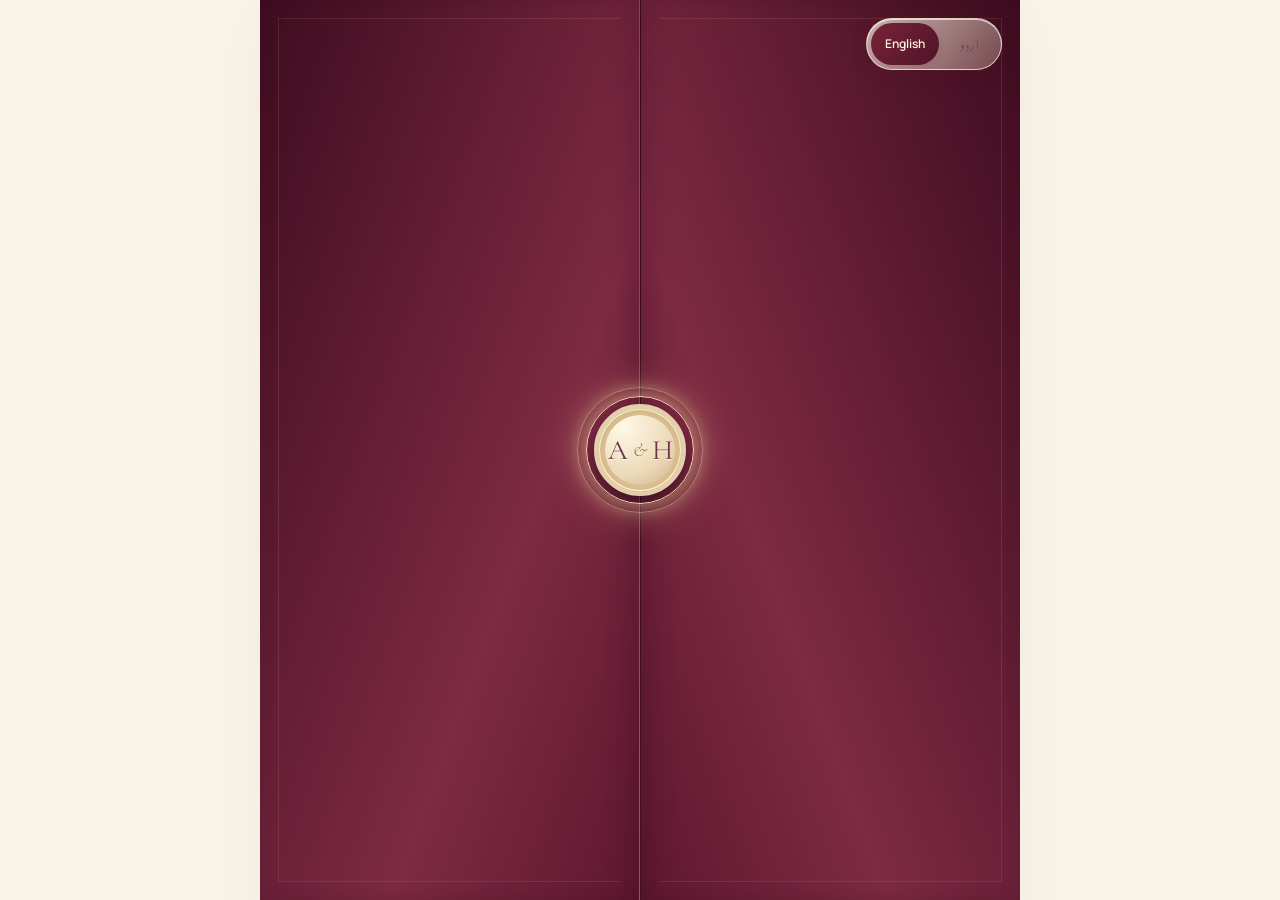
==== index.html @ aef130bd "Update index.html" ====
<!doctype html>

<html lang="en"><head><meta charset="UTF-8"><meta name="viewport" content="width=device-width, initial-scale=1"><meta name="theme-color" content="#641b31"><title>Ali Sufian weds Hamna Ansari | Barat Invitation</title><meta name="description" content="Join us on 26 September 2026 at Iqbal Marquee, Multan, to celebrate the Barat of Ali Sufian and Hamna Ansari."><link rel="preload" as="image" href="./floral-paper.png?v=2"><style>@import "https://fonts.googleapis.com/css2?family=Cormorant+Garamond:ital,wght@0,400;0,500;0,600;1,400;1,500&family=Manrope:wght@400;500;600&family=Noto+Nastaliq+Urdu:wght@400;500&display=swap";@layer properties{@supports (((-webkit-hyphens:none)) and (not (margin-trim:inline))) or ((-moz-orient:inline) and (not (color:rgb(from red r g b)))){:root,:host{--shimmer-angle:20deg}*,:before,:after,::backdrop{--tw-translate-x:0;--tw-translate-y:0;--tw-translate-z:0;--tw-rotate-x:initial;--tw-rotate-y:initial;--tw-rotate-z:initial;--tw-skew-x:initial;--tw-skew-y:initial;--tw-scroll-snap-strictness:proximity;--tw-space-x-reverse:0;--tw-border-style:solid;--tw-leading:initial;--tw-font-weight:initial;--tw-tracking:initial;--tw-ordinal:initial;--tw-slashed-zero:initial;--tw-numeric-figure:initial;--tw-numeric-spacing:initial;--tw-numeric-fraction:initial;--tw-shadow:0 0 #0000;--tw-shadow-color:initial;--tw-shadow-alpha:100%;--tw-inset-shadow:0 0 #0000;--tw-inset-shadow-color:initial;--tw-inset-shadow-alpha:100%;--tw-ring-color:initial;--tw-ring-shadow:0 0 #0000;--tw-inset-ring-color:initial;--tw-inset-ring-shadow:0 0 #0000;--tw-ring-inset:initial;--tw-ring-offset-width:0px;--tw-ring-offset-color:#fff;--tw-ring-offset-shadow:0 0 #0000;--tw-outline-style:solid;--tw-duration:initial;--tw-ease:initial;--tw-content:"";--tw-scale-x:1;--tw-scale-y:1;--tw-scale-z:1;--tw-animation-delay:0s;--tw-animation-direction:normal;--tw-animation-duration:initial;--tw-animation-fill-mode:none;--tw-animation-iteration-count:1;--tw-enter-blur:0;--tw-enter-opacity:1;--tw-enter-rotate:0;--tw-enter-scale:1;--tw-enter-translate-x:0;--tw-enter-translate-y:0;--tw-exit-blur:0;--tw-exit-opacity:1;--tw-exit-rotate:0;--tw-exit-scale:1;--tw-exit-translate-x:0;--tw-exit-translate-y:0;--scroll-fade-t:0px;--scroll-fade-b:0px;--scroll-fade-s:0px;--scroll-fade-e:0px;--scroll-fade-mask:initial;--shimmer-image:initial;--shimmer-text-fill:initial}}}@layer theme{:root,:host{--font-sans:ui-sans-serif, system-ui, sans-serif, "Apple Color Emoji", "Segoe UI Emoji", "Segoe UI Symbol", "Noto Color Emoji";--font-mono:ui-monospace, SFMono-Regular, Menlo, Monaco, Consolas, "Liberation Mono", "Courier New", monospace;--color-black:#000;--color-white:#fff;--spacing:.25rem;--container-xs:20rem;--container-sm:24rem;--container-lg:32rem;--text-xs:.75rem;--text-xs--line-height:calc(1 / .75);--text-sm:.875rem;--text-sm--line-height:calc(1.25 / .875);--text-base:1rem;--text-base--line-height:calc(1.5 / 1);--text-lg:1.125rem;--text-lg--line-height:calc(1.75 / 1.125);--font-weight-normal:400;--font-weight-medium:500;--font-weight-semibold:600;--tracking-tight:-.025em;--tracking-widest:.1em;--leading-tight:1.25;--leading-snug:1.375;--leading-normal:1.5;--leading-relaxed:1.625;--radius-xs:.125rem;--radius-sm:.25rem;--radius-md:.375rem;--radius-lg:.5rem;--radius-xl:.75rem;--ease-in-out:cubic-bezier(.4, 0, .2, 1);--animate-spin:spin 1s linear infinite;--animate-pulse:pulse 2s cubic-bezier(.4, 0, .6, 1) infinite;--aspect-video:16 / 9;--default-transition-duration:.15s;--default-transition-timing-function:cubic-bezier(.4, 0, .2, 1);--default-font-family:var(--font-sans);--default-mono-font-family:var(--font-mono)}}@layer base{*,:after,:before,::backdrop{box-sizing:border-box;border:0 solid;margin:0;padding:0}::file-selector-button{box-sizing:border-box;border:0 solid;margin:0;padding:0}html,:host{-webkit-text-size-adjust:100%;tab-size:4;line-height:1.5;font-family:var(--default-font-family,ui-sans-serif, system-ui, sans-serif, "Apple Color Emoji", "Segoe UI Emoji", "Segoe UI Symbol", "Noto Color Emoji");font-feature-settings:var(--default-font-feature-settings,normal);font-variation-settings:var(--default-font-variation-settings,normal);-webkit-tap-highlight-color:transparent}hr{height:0;color:inherit;border-top-width:1px}abbr:where([title]){-webkit-text-decoration:underline dotted;text-decoration:underline dotted}h1,h2,h3,h4,h5,h6{font-size:inherit;font-weight:inherit}a{color:inherit;-webkit-text-decoration:inherit;-webkit-text-decoration:inherit;-webkit-text-decoration:inherit;-webkit-text-decoration:inherit;text-decoration:inherit}b,strong{font-weight:bolder}code,kbd,samp,pre{font-family:var(--default-mono-font-family,ui-monospace, SFMono-Regular, Menlo, Monaco, Consolas, "Liberation Mono", "Courier New", monospace);font-feature-settings:var(--default-mono-font-feature-settings,normal);font-variation-settings:var(--default-mono-font-variation-settings,normal);font-size:1em}small{font-size:80%}sub,sup{vertical-align:baseline;font-size:75%;line-height:0;position:relative}sub{bottom:-.25em}sup{top:-.5em}table{text-indent:0;border-color:inherit;border-collapse:collapse}:-moz-focusring{outline:auto}progress{vertical-align:baseline}summary{display:list-item}ol,ul,menu{list-style:none}img,svg,video,canvas,audio,iframe,embed,object{vertical-align:middle;display:block}img,video{max-width:100%;height:auto}button,input,select,optgroup,textarea{font:inherit;font-feature-settings:inherit;font-variation-settings:inherit;letter-spacing:inherit;color:inherit;opacity:1;background-color:#0000;border-radius:0}::file-selector-button{font:inherit;font-feature-settings:inherit;font-variation-settings:inherit;letter-spacing:inherit;color:inherit;opacity:1;background-color:#0000;border-radius:0}:where(select:is([multiple],[size])) optgroup{font-weight:bolder}:where(select:is([multiple],[size])) optgroup option{padding-inline-start:20px}::file-selector-button{margin-inline-end:4px}::placeholder{opacity:1}@supports (not ((-webkit-appearance:-apple-pay-button))) or (contain-intrinsic-size:1px){::placeholder{color:currentColor}@supports (color:color-mix(in lab, red, red)){::placeholder{color:color-mix(in oklab, currentcolor 50%, transparent)}}}textarea{resize:vertical}::-webkit-search-decoration{-webkit-appearance:none}::-webkit-date-and-time-value{min-height:1lh;text-align:inherit}::-webkit-datetime-edit{display:inline-flex}::-webkit-datetime-edit-fields-wrapper{padding:0}::-webkit-datetime-edit{padding-block:0}::-webkit-datetime-edit-year-field{padding-block:0}::-webkit-datetime-edit-month-field{padding-block:0}::-webkit-datetime-edit-day-field{padding-block:0}::-webkit-datetime-edit-hour-field{padding-block:0}::-webkit-datetime-edit-minute-field{padding-block:0}::-webkit-datetime-edit-second-field{padding-block:0}::-webkit-datetime-edit-millisecond-field{padding-block:0}::-webkit-datetime-edit-meridiem-field{padding-block:0}::-webkit-calendar-picker-indicator{line-height:1}:-moz-ui-invalid{box-shadow:none}button,input:where([type=button],[type=reset],[type=submit]){appearance:button}::file-selector-button{appearance:button}::-webkit-inner-spin-button{height:auto}::-webkit-outer-spin-button{height:auto}[hidden]:where(:not([hidden=until-found])){display:none!important}}@layer components;@layer utilities{.\@container\/card-header{container:card-header/inline-size}.\@container\/field-group{container:field-group/inline-size}.pointer-events-none{pointer-events:none}.invisible{visibility:hidden}.visible{visibility:visible}.sr-only{clip-path:inset(50%);white-space:nowrap;border-width:0;width:1px;height:1px;margin:-1px;padding:0;position:absolute;overflow:hidden}.absolute{position:absolute}.fixed{position:fixed}.relative{position:relative}.inset-0{inset:calc(var(--spacing) * 0)}.inset-x-0{inset-inline:calc(var(--spacing) * 0)}.inset-y-0{inset-block:calc(var(--spacing) * 0)}.inset-s-1\/2{inset-inline-start:50%}.start{inset-inline-start:var(--spacing)}.end{inset-inline-end:var(--spacing)}.-top-12{top:calc(var(--spacing) * -12)}.top-0{top:calc(var(--spacing) * 0)}.top-1\.5{top:calc(var(--spacing) * 1.5)}.top-1\/2{top:50%}.top-3\.5{top:calc(var(--spacing) * 3.5)}.top-4{top:calc(var(--spacing) * 4)}.top-\[1px\]{top:1px}.top-\[50\%\]{top:50%}.top-\[60\%\]{top:60%}.top-full{top:100%}.-right-12{right:calc(var(--spacing) * -12)}.right-0{right:calc(var(--spacing) * 0)}.right-1{right:calc(var(--spacing) * 1)}.right-2{right:calc(var(--spacing) * 2)}.right-3{right:calc(var(--spacing) * 3)}.right-3\.5{right:calc(var(--spacing) * 3.5)}.right-4{right:calc(var(--spacing) * 4)}.-bottom-12{bottom:calc(var(--spacing) * -12)}.bottom-0{bottom:calc(var(--spacing) * 0)}.-left-12{left:calc(var(--spacing) * -12)}.left-0{left:calc(var(--spacing) * 0)}.left-1\/2{left:50%}.left-2{left:calc(var(--spacing) * 2)}.left-3{left:calc(var(--spacing) * 3)}.left-\[50\%\]{left:50%}.isolate{isolation:isolate}.z-10{z-index:10}.z-20{z-index:20}.z-50{z-index:50}.z-\[1\]{z-index:1}.order-first{order:-9999}.order-last{order:9999}.col-start-2{grid-column-start:2}.row-span-2{grid-row:span 2/span 2}.row-start-1{grid-row-start:1}.m-0\!{margin:calc(var(--spacing) * 0)!important}.-mx-1{margin-inline:calc(var(--spacing) * -1)}.mx-2{margin-inline:calc(var(--spacing) * 2)}.mx-3\.5{margin-inline:calc(var(--spacing) * 3.5)}.mx-auto{margin-inline:auto}.-my-2{margin-block:calc(var(--spacing) * -2)}.my-0{margin-block:calc(var(--spacing) * 0)}.my-0\.5{margin-block:calc(var(--spacing) * .5)}.my-1{margin-block:calc(var(--spacing) * 1)}.-mt-4{margin-top:calc(var(--spacing) * -4)}.mt-0\.5{margin-top:calc(var(--spacing) * .5)}.mt-1\.5{margin-top:calc(var(--spacing) * 1.5)}.mt-2{margin-top:calc(var(--spacing) * 2)}.mt-4{margin-top:calc(var(--spacing) * 4)}.mt-auto{margin-top:auto}.mb-2{margin-bottom:calc(var(--spacing) * 2)}.mb-3{margin-bottom:calc(var(--spacing) * 3)}.-ml-1{margin-left:calc(var(--spacing) * -1)}.-ml-4{margin-left:calc(var(--spacing) * -4)}.ml-1{margin-left:calc(var(--spacing) * 1)}.ml-4{margin-left:calc(var(--spacing) * 4)}.ml-auto{margin-left:auto}.line-clamp-1{-webkit-line-clamp:1;-webkit-box-orient:vertical;display:-webkit-box;overflow:hidden}.line-clamp-2{-webkit-line-clamp:2;-webkit-box-orient:vertical;display:-webkit-box;overflow:hidden}.block{display:block}.contents{display:contents}.flex{display:flex}.grid{display:grid}.hidden{display:none}.inline-flex{display:inline-flex}.table{display:table}.table-caption{display:table-caption}.table-cell{display:table-cell}.table-row{display:table-row}.field-sizing-content{field-sizing:content}.aspect-square{aspect-ratio:1}.aspect-video{aspect-ratio:var(--aspect-video)}.size-\(--cell-size\){width:var(--cell-size);height:var(--cell-size)}.size-2{width:calc(var(--spacing) * 2);height:calc(var(--spacing) * 2)}.size-2\.5{width:calc(var(--spacing) * 2.5);height:calc(var(--spacing) * 2.5)}.size-3{width:calc(var(--spacing) * 3);height:calc(var(--spacing) * 3)}.size-3\.5{width:calc(var(--spacing) * 3.5);height:calc(var(--spacing) * 3.5)}.size-4{width:calc(var(--spacing) * 4);height:calc(var(--spacing) * 4)}.size-6{width:calc(var(--spacing) * 6);height:calc(var(--spacing) * 6)}.size-7{width:calc(var(--spacing) * 7);height:calc(var(--spacing) * 7)}.size-8{width:calc(var(--spacing) * 8);height:calc(var(--spacing) * 8)}.size-9{width:calc(var(--spacing) * 9);height:calc(var(--spacing) * 9)}.size-10{width:calc(var(--spacing) * 10);height:calc(var(--spacing) * 10)}.size-16{width:calc(var(--spacing) * 16);height:calc(var(--spacing) * 16)}.size-auto{width:auto;height:auto}.size-full{width:100%;height:100%}.h-\(--cell-size\){height:var(--cell-size)}.h-1\.5{height:calc(var(--spacing) * 1.5)}.h-2{height:calc(var(--spacing) * 2)}.h-2\.5{height:calc(var(--spacing) * 2.5)}.h-4{height:calc(var(--spacing) * 4)}.h-5{height:calc(var(--spacing) * 5)}.h-6{height:calc(var(--spacing) * 6)}.h-7{height:calc(var(--spacing) * 7)}.h-8{height:calc(var(--spacing) * 8)}.h-9{height:calc(var(--spacing) * 9)}.h-10{height:calc(var(--spacing) * 10)}.h-12{height:calc(var(--spacing) * 12)}.h-\[calc\(--spacing\(5\.5\)\)\]{height:calc(calc(var(--spacing) * 5.5))}.h-\[calc\(100\%-1px\)\]{height:calc(100% - 1px)}.h-\[var\(--radix-navigation-menu-viewport-height\)\]{height:var(--radix-navigation-menu-viewport-height)}.h-\[var\(--radix-select-trigger-height\)\]{height:var(--radix-select-trigger-height)}.h-auto{height:auto}.h-full{height:100%}.h-max{height:max-content}.h-px{height:1px}.h-svh{height:100svh}.max-h-\(--radix-context-menu-content-available-height\){max-height:var(--radix-context-menu-content-available-height)}.max-h-\(--radix-dropdown-menu-content-available-height\){max-height:var(--radix-dropdown-menu-content-available-height)}.max-h-\(--radix-select-content-available-height\){max-height:var(--radix-select-content-available-height)}.max-h-96{max-height:calc(var(--spacing) * 96)}.max-h-\[300px\]{max-height:300px}.max-h-\[min\(calc\(--spacing\(96\)---spacing\(9\)\)\,calc\(var\(--available-height\)---spacing\(9\)\)\)\]{max-height:min(calc(calc(var(--spacing) * 96) - calc(var(--spacing) * 9)), calc(var(--available-height) - calc(var(--spacing) * 9)))}.min-h-0{min-height:calc(var(--spacing) * 0)}.min-h-4{min-height:calc(var(--spacing) * 4)}.min-h-9{min-height:calc(var(--spacing) * 9)}.min-h-16{min-height:calc(var(--spacing) * 16)}.min-h-full{min-height:100%}.min-h-svh{min-height:100svh}.w-\(--anchor-width\){width:var(--anchor-width)}.w-\(--cell-size\){width:var(--cell-size)}.w-\(--sidebar-width\){width:var(--sidebar-width)}.w-0{width:calc(var(--spacing) * 0)}.w-1{width:calc(var(--spacing) * 1)}.w-2{width:calc(var(--spacing) * 2)}.w-2\.5{width:calc(var(--spacing) * 2.5)}.w-3{width:calc(var(--spacing) * 3)}.w-3\/4{width:75%}.w-4{width:calc(var(--spacing) * 4)}.w-5{width:calc(var(--spacing) * 5)}.w-9{width:calc(var(--spacing) * 9)}.w-10{width:calc(var(--spacing) * 10)}.w-24{width:calc(var(--spacing) * 24)}.w-64{width:calc(var(--spacing) * 64)}.w-72{width:calc(var(--spacing) * 72)}.w-\[100px\]{width:100px}.w-auto{width:auto}.w-fit{width:fit-content}.w-full{width:100%}.w-max{width:max-content}.w-px{width:1px}.max-w-\(--available-width\){max-width:var(--available-width)}.max-w-\(--skeleton-width\){max-width:var(--skeleton-width)}.max-w-\[80\%\]{max-width:80%}.max-w-\[calc\(100\%-2rem\)\]{max-width:calc(100% - 2rem)}.max-w-full{max-width:100%}.max-w-max{max-width:max-content}.max-w-sm{max-width:var(--container-sm)}.min-w-\(--cell-size\){min-width:var(--cell-size)}.min-w-0{min-width:calc(var(--spacing) * 0)}.min-w-5{min-width:calc(var(--spacing) * 5)}.min-w-8{min-width:calc(var(--spacing) * 8)}.min-w-9{min-width:calc(var(--spacing) * 9)}.min-w-10{min-width:calc(var(--spacing) * 10)}.min-w-16{min-width:calc(var(--spacing) * 16)}.min-w-40{min-width:calc(var(--spacing) * 40)}.min-w-\[8rem\]{min-width:8rem}.min-w-\[12rem\]{min-width:12rem}.min-w-\[calc\(var\(--anchor-width\)\+--spacing\(7\)\)\]{min-width:calc(var(--anchor-width) + calc(var(--spacing) * 7))}.min-w-\[var\(--radix-select-trigger-width\)\]{min-width:var(--radix-select-trigger-width)}.flex-1{flex:1}.shrink-0{flex-shrink:0}.grow{flex-grow:1}.grow-0{flex-grow:0}.basis-full{flex-basis:100%}.caption-bottom{caption-side:bottom}.border-collapse{border-collapse:collapse}.origin-\(--radix-context-menu-content-transform-origin\){transform-origin:var(--radix-context-menu-content-transform-origin)}.origin-\(--radix-dropdown-menu-content-transform-origin\){transform-origin:var(--radix-dropdown-menu-content-transform-origin)}.origin-\(--radix-hover-card-content-transform-origin\){transform-origin:var(--radix-hover-card-content-transform-origin)}.origin-\(--radix-menubar-content-transform-origin\){transform-origin:var(--radix-menubar-content-transform-origin)}.origin-\(--radix-popover-content-transform-origin\){transform-origin:var(--radix-popover-content-transform-origin)}.origin-\(--radix-select-content-transform-origin\){transform-origin:var(--radix-select-content-transform-origin)}.origin-\(--radix-tooltip-content-transform-origin\){transform-origin:var(--radix-tooltip-content-transform-origin)}.origin-\(--transform-origin\){transform-origin:var(--transform-origin)}.-translate-x-1\/2{--tw-translate-x:calc(calc(1 / 2 * 100%) * -1);translate:var(--tw-translate-x) var(--tw-translate-y)}.-translate-x-px{--tw-translate-x:-1px;translate:var(--tw-translate-x) var(--tw-translate-y)}.translate-x-\[-50\%\]{--tw-translate-x:-50%;translate:var(--tw-translate-x) var(--tw-translate-y)}.translate-x-px{--tw-translate-x:1px;translate:var(--tw-translate-x) var(--tw-translate-y)}.-translate-y-1\/2{--tw-translate-y:calc(calc(1 / 2 * 100%) * -1);translate:var(--tw-translate-x) var(--tw-translate-y)}.-translate-y-3\/4{--tw-translate-y:calc(calc(3 / 4 * 100%) * -1);translate:var(--tw-translate-x) var(--tw-translate-y)}.translate-y-0\.5{--tw-translate-y:calc(var(--spacing) * .5);translate:var(--tw-translate-x) var(--tw-translate-y)}.translate-y-3\/4{--tw-translate-y:calc(3 / 4 * 100%);translate:var(--tw-translate-x) var(--tw-translate-y)}.translate-y-\[-50\%\]{--tw-translate-y:-50%;translate:var(--tw-translate-x) var(--tw-translate-y)}.translate-y-\[calc\(-50\%_-_2px\)\]{--tw-translate-y:calc(-50% - 2px);translate:var(--tw-translate-x) var(--tw-translate-y)}.rotate-45{rotate:45deg}.rotate-90{rotate:90deg}.transform{transform:var(--tw-rotate-x,) var(--tw-rotate-y,) var(--tw-rotate-z,) var(--tw-skew-x,) var(--tw-skew-y,)}.scroll-fade-x{--_scroll-fade-size-s:var(--scroll-fade-s-size,var(--scroll-fade-size,min(12%, calc(var(--spacing) * 10))));--_scroll-fade-size-e:var(--scroll-fade-e-size,var(--scroll-fade-size,min(12%, calc(var(--spacing) * 10))));--scroll-fade-inline:linear-gradient(to right, transparent 0, #000 var(--scroll-fade-s,0px), #000 calc(100% - var(--scroll-fade-e,0px)), transparent 100%)}.scroll-fade-x:where([dir=rtl],[dir=rtl] *){--scroll-fade-inline:linear-gradient(to left, transparent 0, #000 var(--scroll-fade-s,0px), #000 calc(100% - var(--scroll-fade-e,0px)), transparent 100%)}.scroll-fade-x{-webkit-mask-image:var(--scroll-fade-mask,var(--scroll-fade-inline));-webkit-mask-image:var(--scroll-fade-mask,var(--scroll-fade-inline));-webkit-mask-image:var(--scroll-fade-mask,var(--scroll-fade-inline));-webkit-mask-image:var(--scroll-fade-mask,var(--scroll-fade-inline));mask-image:var(--scroll-fade-mask,var(--scroll-fade-inline));-webkit-mask-composite:source-in;-webkit-mask-composite:source-in;-webkit-mask-composite:source-in;-webkit-mask-repeat:no-repeat;mask-repeat:no-repeat;-webkit-mask-composite:source-in;mask-composite:intersect}@supports (animation-timeline:scroll()){.scroll-fade-x{animation:1ms ease-in-out scroll-fade-reveal-s,1ms ease-in-out scroll-fade-reveal-e;animation-timeline:scroll(self inline),scroll(self inline);animation-range:0 var(--scroll-fade-reveal,calc(var(--spacing) * 24)), calc(100% - var(--scroll-fade-reveal,calc(var(--spacing) * 24))) 100%;animation-fill-mode:both}}@supports not (animation-timeline:scroll()){.scroll-fade-x{--scroll-fade-s:var(--_scroll-fade-size-s);--scroll-fade-e:var(--_scroll-fade-size-e)}}.scroll-fade-b{--_scroll-fade-size-b:var(--scroll-fade-b-size,var(--scroll-fade-size,min(12%, calc(var(--spacing) * 10))));--scroll-fade-mask:linear-gradient(to bottom, #000 0, #000 calc(100% - var(--scroll-fade-b,0px)), transparent 100%);-webkit-mask-image:var(--scroll-fade-mask);-webkit-mask-image:var(--scroll-fade-mask);-webkit-mask-image:var(--scroll-fade-mask);-webkit-mask-image:var(--scroll-fade-mask);mask-image:var(--scroll-fade-mask);-webkit-mask-composite:source-in;-webkit-mask-composite:source-in;-webkit-mask-composite:source-in;-webkit-mask-repeat:no-repeat;mask-repeat:no-repeat;-webkit-mask-composite:source-in;mask-composite:intersect}@supports (animation-timeline:scroll()){.scroll-fade-b{animation:1ms ease-in-out scroll-fade-reveal-b;animation-timeline:scroll(self y);animation-range:calc(100% - var(--scroll-fade-reveal,calc(var(--spacing) * 24))) 100%;animation-fill-mode:both}}@supports not (animation-timeline:scroll()){.scroll-fade-b{--scroll-fade-b:var(--_scroll-fade-size-b)}}.animate-caret-blink{animation:1.25s ease-out infinite caret-blink}.animate-in{animation:enter var(--tw-animation-duration,var(--tw-duration,.15s))var(--tw-ease,ease)var(--tw-animation-delay,0s)var(--tw-animation-iteration-count,1)var(--tw-animation-direction,normal)var(--tw-animation-fill-mode,none)}.animate-pulse{animation:var(--animate-pulse)}.animate-spin{animation:var(--animate-spin)}.cursor-default{cursor:default}.cursor-text{cursor:text}.touch-none{touch-action:none}.resize{resize:both}.resize-none{resize:none}.snap-x{scroll-snap-type:x var(--tw-scroll-snap-strictness)}.snap-mandatory{--tw-scroll-snap-strictness:mandatory}.scroll-my-1{scroll-margin-block:calc(var(--spacing) * 1)}.scroll-px-1{scroll-padding-inline:calc(var(--spacing) * 1)}.scroll-py-1{scroll-padding-block:calc(var(--spacing) * 1)}.list-disc{list-style-type:disc}.list-none{list-style-type:none}.appearance-none{appearance:none}.auto-rows-min{grid-auto-rows:min-content}.grid-cols-\[0_1fr\]{grid-template-columns:0 1fr}.grid-rows-\[auto_1fr\]{grid-template-rows:auto 1fr}.grid-rows-\[auto_auto\]{grid-template-rows:auto auto}.flex-col{flex-direction:column}.flex-col-reverse{flex-direction:column-reverse}.flex-row{flex-direction:row}.flex-wrap{flex-wrap:wrap}.place-content-center{place-content:center}.place-items-center{place-items:center}.items-center{align-items:center}.items-end{align-items:flex-end}.items-start{align-items:flex-start}.items-stretch{align-items:stretch}.justify-between{justify-content:space-between}.justify-center{justify-content:center}.justify-start{justify-content:flex-start}.justify-items-start{justify-items:start}.gap-0\.5{gap:calc(var(--spacing) * .5)}.gap-1{gap:calc(var(--spacing) * 1)}.gap-1\.5{gap:calc(var(--spacing) * 1.5)}.gap-2{gap:calc(var(--spacing) * 2)}.gap-2\.5{gap:calc(var(--spacing) * 2.5)}.gap-3{gap:calc(var(--spacing) * 3)}.gap-4{gap:calc(var(--spacing) * 4)}.gap-6{gap:calc(var(--spacing) * 6)}.gap-7{gap:calc(var(--spacing) * 7)}.gap-8{gap:calc(var(--spacing) * 8)}.gap-\[--spacing\(var\(--gap\)\)\]{gap:calc(var(--spacing) * var(--gap))}:where(.-space-x-2>:not(:last-child)){--tw-space-x-reverse:0;margin-inline-start:calc(calc(var(--spacing) * -2) * var(--tw-space-x-reverse));margin-inline-end:calc(calc(var(--spacing) * -2) * calc(1 - var(--tw-space-x-reverse)))}.gap-y-0\.5{row-gap:calc(var(--spacing) * .5)}.self-end{align-self:flex-end}.self-start{align-self:flex-start}.self-stretch{align-self:stretch}.justify-self-end{justify-self:flex-end}.truncate{text-overflow:ellipsis;white-space:nowrap;overflow:hidden}.overflow-auto{overflow:auto}.overflow-hidden{overflow:hidden}.overflow-x-auto{overflow-x:auto}.overflow-x-hidden{overflow-x:hidden}.overflow-y-auto{overflow-y:auto}.overscroll-contain{overscroll-behavior:contain}.overscroll-x-contain{overscroll-behavior-x:contain}.rounded-\[2px\]{border-radius:2px}.rounded-\[4px\]{border-radius:4px}.rounded-\[calc\(var\(--radius\)-5px\)\]{border-radius:calc(var(--radius) - 5px)}.rounded-\[inherit\]{border-radius:inherit}.rounded-full{border-radius:3.40282e38px}.rounded-lg{border-radius:var(--radius-lg)}.rounded-md{border-radius:var(--radius-md)}.rounded-none{border-radius:0}.rounded-sm{border-radius:var(--radius-sm)}.rounded-xl{border-radius:var(--radius-xl)}.rounded-xs{border-radius:var(--radius-xs)}.rounded-l-md{border-top-left-radius:var(--radius-md);border-bottom-left-radius:var(--radius-md)}.rounded-tl-sm{border-top-left-radius:var(--radius-sm)}.rounded-r-md{border-top-right-radius:var(--radius-md);border-bottom-right-radius:var(--radius-md)}.border{border-style:var(--tw-border-style);border-width:1px}.border-0{border-style:var(--tw-border-style);border-width:0}.border-\[1\.5px\]{border-style:var(--tw-border-style);border-width:1.5px}.border-y{border-block-style:var(--tw-border-style);border-block-width:1px}.border-t{border-top-style:var(--tw-border-style);border-top-width:1px}.border-r{border-right-style:var(--tw-border-style);border-right-width:1px}.border-b{border-bottom-style:var(--tw-border-style);border-bottom-width:1px}.border-l{border-left-style:var(--tw-border-style);border-left-width:1px}.border-dashed{--tw-border-style:dashed;border-style:dashed}.border-none{--tw-border-style:none;border-style:none}.border-\(--color-border\){border-color:var(--color-border)}.border-transparent{border-color:#0000}.border-t-transparent{border-top-color:#0000}.border-l-transparent{border-left-color:#0000}.bg-\(--color-bg\){background-color:var(--color-bg)}.bg-\[Canvas\]{background-color:canvas}.bg-black\/50{background-color:#00000080}@supports (color:color-mix(in lab, red, red)){.bg-black\/50{background-color:color-mix(in oklab, var(--color-black) 50%, transparent)}}.bg-transparent{background-color:#0000}.bg-white{background-color:var(--color-white)}.bg-clip-padding{background-clip:padding-box}.fill-current{fill:currentColor}.p-0{padding:calc(var(--spacing) * 0)}.p-1{padding:calc(var(--spacing) * 1)}.p-2{padding:calc(var(--spacing) * 2)}.p-3{padding:calc(var(--spacing) * 3)}.p-4{padding:calc(var(--spacing) * 4)}.p-6{padding:calc(var(--spacing) * 6)}.p-\[3px\]{padding:3px}.p-px{padding:1px}.px-\(--cell-size\){padding-inline:var(--cell-size)}.px-1{padding-inline:calc(var(--spacing) * 1)}.px-1\.5{padding-inline:calc(var(--spacing) * 1.5)}.px-2{padding-inline:calc(var(--spacing) * 2)}.px-2\.5{padding-inline:calc(var(--spacing) * 2.5)}.px-3{padding-inline:calc(var(--spacing) * 3)}.px-4{padding-inline:calc(var(--spacing) * 4)}.px-6{padding-inline:calc(var(--spacing) * 6)}.py-0\.5{padding-block:calc(var(--spacing) * .5)}.py-1{padding-block:calc(var(--spacing) * 1)}.py-1\.5{padding-block:calc(var(--spacing) * 1.5)}.py-2{padding-block:calc(var(--spacing) * 2)}.py-3{padding-block:calc(var(--spacing) * 3)}.py-4{padding-block:calc(var(--spacing) * 4)}.py-6{padding-block:calc(var(--spacing) * 6)}.pt-0{padding-top:calc(var(--spacing) * 0)}.pt-3{padding-top:calc(var(--spacing) * 3)}.pt-4{padding-top:calc(var(--spacing) * 4)}.pr-1{padding-right:calc(var(--spacing) * 1)}.pr-2{padding-right:calc(var(--spacing) * 2)}.pr-2\.5{padding-right:calc(var(--spacing) * 2.5)}.pr-3{padding-right:calc(var(--spacing) * 3)}.pr-8{padding-right:calc(var(--spacing) * 8)}.pr-9{padding-right:calc(var(--spacing) * 9)}.pb-2{padding-bottom:calc(var(--spacing) * 2)}.pb-3{padding-bottom:calc(var(--spacing) * 3)}.pb-4{padding-bottom:calc(var(--spacing) * 4)}.pl-2{padding-left:calc(var(--spacing) * 2)}.pl-3{padding-left:calc(var(--spacing) * 3)}.pl-4{padding-left:calc(var(--spacing) * 4)}.pl-8{padding-left:calc(var(--spacing) * 8)}.text-center{text-align:center}.text-left{text-align:left}.align-middle{vertical-align:middle}.font-mono{font-family:var(--font-mono)}.font-sans{font-family:var(--font-sans)}.text-base{font-size:var(--text-base);line-height:var(--tw-leading,var(--text-base--line-height))}.text-lg{font-size:var(--text-lg);line-height:var(--tw-leading,var(--text-lg--line-height))}.text-sm{font-size:var(--text-sm);line-height:var(--tw-leading,var(--text-sm--line-height))}.text-sm\/relaxed{font-size:var(--text-sm);line-height:var(--leading-relaxed)}.text-xs{font-size:var(--text-xs);line-height:var(--tw-leading,var(--text-xs--line-height))}.text-\[0\.8rem\]{font-size:.8rem}.leading-none{--tw-leading:1;line-height:1}.leading-normal{--tw-leading:var(--leading-normal);line-height:var(--leading-normal)}.leading-relaxed{--tw-leading:var(--leading-relaxed);line-height:var(--leading-relaxed)}.leading-snug{--tw-leading:var(--leading-snug);line-height:var(--leading-snug)}.leading-tight{--tw-leading:var(--leading-tight);line-height:var(--leading-tight)}.font-medium{--tw-font-weight:var(--font-weight-medium);font-weight:var(--font-weight-medium)}.font-normal{--tw-font-weight:var(--font-weight-normal);font-weight:var(--font-weight-normal)}.font-semibold{--tw-font-weight:var(--font-weight-semibold);font-weight:var(--font-weight-semibold)}.tracking-tight{--tw-tracking:var(--tracking-tight);letter-spacing:var(--tracking-tight)}.tracking-widest{--tw-tracking:var(--tracking-widest);letter-spacing:var(--tracking-widest)}.text-balance{text-wrap:balance}.break-words,.wrap-break-word{overflow-wrap:break-word}.whitespace-nowrap{white-space:nowrap}.text-\[CanvasText\]{color:canvastext}.text-current{color:currentColor}.text-white{color:var(--color-white)}.italic{font-style:italic}.tabular-nums{--tw-numeric-spacing:tabular-nums;font-variant-numeric:var(--tw-ordinal,) var(--tw-slashed-zero,) var(--tw-numeric-figure,) var(--tw-numeric-spacing,) var(--tw-numeric-fraction,)}.underline-offset-4{text-underline-offset:4px}.opacity-0{opacity:0}.opacity-50{opacity:.5}.opacity-60{opacity:.6}.opacity-70{opacity:.7}.shadow{--tw-shadow:0 1px 3px 0 var(--tw-shadow-color,#0000001a), 0 1px 2px -1px var(--tw-shadow-color,#0000001a);box-shadow:var(--tw-inset-shadow), var(--tw-inset-ring-shadow), var(--tw-ring-offset-shadow), var(--tw-ring-shadow), var(--tw-shadow)}.shadow-\[0_0_0_1px_var\(--sidebar-border\)\]{--tw-shadow:0 0 0 1px var(--tw-shadow-color,var(--sidebar-border));box-shadow:var(--tw-inset-shadow), var(--tw-inset-ring-shadow), var(--tw-ring-offset-shadow), var(--tw-ring-shadow), var(--tw-shadow)}.shadow-lg{--tw-shadow:0 10px 15px -3px var(--tw-shadow-color,#0000001a), 0 4px 6px -4px var(--tw-shadow-color,#0000001a);box-shadow:var(--tw-inset-shadow), var(--tw-inset-ring-shadow), var(--tw-ring-offset-shadow), var(--tw-ring-shadow), var(--tw-shadow)}.shadow-md{--tw-shadow:0 4px 6px -1px var(--tw-shadow-color,#0000001a), 0 2px 4px -2px var(--tw-shadow-color,#0000001a);box-shadow:var(--tw-inset-shadow), var(--tw-inset-ring-shadow), var(--tw-ring-offset-shadow), var(--tw-ring-shadow), var(--tw-shadow)}.shadow-none{--tw-shadow:0 0 #0000;box-shadow:var(--tw-inset-shadow), var(--tw-inset-ring-shadow), var(--tw-ring-offset-shadow), var(--tw-ring-shadow), var(--tw-shadow)}.shadow-sm{--tw-shadow:0 1px 3px 0 var(--tw-shadow-color,#0000001a), 0 1px 2px -1px var(--tw-shadow-color,#0000001a);box-shadow:var(--tw-inset-shadow), var(--tw-inset-ring-shadow), var(--tw-ring-offset-shadow), var(--tw-ring-shadow), var(--tw-shadow)}.shadow-xl{--tw-shadow:0 20px 25px -5px var(--tw-shadow-color,#0000001a), 0 8px 10px -6px var(--tw-shadow-color,#0000001a);box-shadow:var(--tw-inset-shadow), var(--tw-inset-ring-shadow), var(--tw-ring-offset-shadow), var(--tw-ring-shadow), var(--tw-shadow)}.shadow-xs{--tw-shadow:0 1px 2px 0 var(--tw-shadow-color,#0000000d);box-shadow:var(--tw-inset-shadow), var(--tw-inset-ring-shadow), var(--tw-ring-offset-shadow), var(--tw-ring-shadow), var(--tw-shadow)}.ring-0{--tw-ring-shadow:var(--tw-ring-inset,) 0 0 0 calc(0px + var(--tw-ring-offset-width)) var(--tw-ring-color,currentcolor);box-shadow:var(--tw-inset-shadow), var(--tw-inset-ring-shadow), var(--tw-ring-offset-shadow), var(--tw-ring-shadow), var(--tw-shadow)}.ring-1{--tw-ring-shadow:var(--tw-ring-inset,) 0 0 0 calc(1px + var(--tw-ring-offset-width)) var(--tw-ring-color,currentcolor);box-shadow:var(--tw-inset-shadow), var(--tw-inset-ring-shadow), var(--tw-ring-offset-shadow), var(--tw-ring-shadow), var(--tw-shadow)}.ring-2{--tw-ring-shadow:var(--tw-ring-inset,) 0 0 0 calc(2px + var(--tw-ring-offset-width)) var(--tw-ring-color,currentcolor);box-shadow:var(--tw-inset-shadow), var(--tw-inset-ring-shadow), var(--tw-ring-offset-shadow), var(--tw-ring-shadow), var(--tw-shadow)}.ring-3{--tw-ring-shadow:var(--tw-ring-inset,) 0 0 0 calc(3px + var(--tw-ring-offset-width)) var(--tw-ring-color,currentcolor);box-shadow:var(--tw-inset-shadow), var(--tw-inset-ring-shadow), var(--tw-ring-offset-shadow), var(--tw-ring-shadow), var(--tw-shadow)}.outline-hidden{--tw-outline-style:none;outline-style:none}@media (forced-colors:active){.outline-hidden{outline-offset:2px;outline:2px solid #0000}}.outline{outline-style:var(--tw-outline-style);outline-width:1px}.transition{transition-property:color,background-color,border-color,outline-color,text-decoration-color,fill,stroke,--tw-gradient-from,--tw-gradient-via,--tw-gradient-to,opacity,box-shadow,transform,translate,scale,rotate,filter,-webkit-backdrop-filter,backdrop-filter,display,content-visibility,overlay,pointer-events;transition-timing-function:var(--tw-ease,var(--default-transition-timing-function));transition-duration:var(--tw-duration,var(--default-transition-duration))}.transition-\[color\,box-shadow\]{transition-property:color,box-shadow;transition-timing-function:var(--tw-ease,var(--default-transition-timing-function));transition-duration:var(--tw-duration,var(--default-transition-duration))}.transition-\[left\,right\,width\]{transition-property:left,right,width;transition-timing-function:var(--tw-ease,var(--default-transition-timing-function));transition-duration:var(--tw-duration,var(--default-transition-duration))}.transition-\[margin\,opacity\]{transition-property:margin,opacity;transition-timing-function:var(--tw-ease,var(--default-transition-timing-function));transition-duration:var(--tw-duration,var(--default-transition-duration))}.transition-\[translate\,scale\,opacity\]{transition-property:translate,scale,opacity;transition-timing-function:var(--tw-ease,var(--default-transition-timing-function));transition-duration:var(--tw-duration,var(--default-transition-duration))}.transition-\[width\,height\,padding\]{transition-property:width,height,padding;transition-timing-function:var(--tw-ease,var(--default-transition-timing-function));transition-duration:var(--tw-duration,var(--default-transition-duration))}.transition-\[width\]{transition-property:width;transition-timing-function:var(--tw-ease,var(--default-transition-timing-function));transition-duration:var(--tw-duration,var(--default-transition-duration))}.transition-all{transition-property:all;transition-timing-function:var(--tw-ease,var(--default-transition-timing-function));transition-duration:var(--tw-duration,var(--default-transition-duration))}.transition-colors{transition-property:color,background-color,border-color,outline-color,text-decoration-color,fill,stroke,--tw-gradient-from,--tw-gradient-via,--tw-gradient-to;transition-timing-function:var(--tw-ease,var(--default-transition-timing-function));transition-duration:var(--tw-duration,var(--default-transition-duration))}.transition-opacity{transition-property:opacity;transition-timing-function:var(--tw-ease,var(--default-transition-timing-function));transition-duration:var(--tw-duration,var(--default-transition-duration))}.transition-shadow{transition-property:box-shadow;transition-timing-function:var(--tw-ease,var(--default-transition-timing-function));transition-duration:var(--tw-duration,var(--default-transition-duration))}.transition-transform{transition-property:transform,translate,scale,rotate;transition-timing-function:var(--tw-ease,var(--default-transition-timing-function));transition-duration:var(--tw-duration,var(--default-transition-duration))}.transition-none{transition-property:none}.duration-100{--tw-duration:.1s;transition-duration:.1s}.duration-200{--tw-duration:.2s;transition-duration:.2s}.duration-300{--tw-duration:.3s;transition-duration:.3s}.duration-1000{--tw-duration:1s;transition-duration:1s}.ease-in-out{--tw-ease:var(--ease-in-out);transition-timing-function:var(--ease-in-out)}.ease-linear{--tw-ease:linear;transition-timing-function:linear}.contain-content{contain:content}.fade-in-0{--tw-enter-opacity:0}.outline-none{--tw-outline-style:none;outline-style:none}.select-none{-webkit-user-select:none;user-select:none}.zoom-in-95{--tw-enter-scale:.95}.\[--cell-size\:--spacing\(8\)\]{--cell-size:calc(var(--spacing) * 8)}.\[contain-intrinsic-size\:auto_10rem\]{contain-intrinsic-size:auto 10rem}.\[content-visibility\:auto\]{content-visibility:auto}.running{animation-play-state:running}.group-focus-within\/menu-item\:opacity-100:is(:where(.group\/menu-item):focus-within *){opacity:1}@media (hover:hover){.group-hover\/menu-item\:opacity-100:is(:where(.group\/menu-item):hover *){opacity:1}}.group-has-data-\[sidebar\=menu-action\]\/menu-item\:pr-8:is(:where(.group\/menu-item):has([data-sidebar=menu-action]) *){padding-right:calc(var(--spacing) * 8)}.group-has-data-\[size\=lg\]\/avatar-group\:size-10:is(:where(.group\/avatar-group):has([data-size=lg]) *){width:calc(var(--spacing) * 10);height:calc(var(--spacing) * 10)}.group-has-data-\[size\=sm\]\/avatar-group\:size-6:is(:where(.group\/avatar-group):has([data-size=sm]) *){width:calc(var(--spacing) * 6);height:calc(var(--spacing) * 6)}.group-has-data-\[slot\=combobox-clear\]\/input-group\:hidden:is(:where(.group\/input-group):has([data-slot=combobox-clear]) *){display:none}.group-has-data-\[slot\=message-footer\]\/message\:-translate-y-8:is(:where(.group\/message):has([data-slot=message-footer]) *){--tw-translate-y:calc(var(--spacing) * -8);translate:var(--tw-translate-x) var(--tw-translate-y)}.group-has-data-\[variant\=ghost\]\/message\:px-0:is(:where(.group\/message):has([data-variant=ghost]) *){padding-inline:calc(var(--spacing) * 0)}.group-has-\[\[data-orientation\=horizontal\]\]\/field\:text-balance:is(:where(.group\/field):has([data-orientation=horizontal]) *){text-wrap:balance}.group-has-\[\[data-slot\=item-description\]\]\/item\:translate-y-0\.5:is(:where(.group\/item):has([data-slot=item-description]) *){--tw-translate-y:calc(var(--spacing) * .5);translate:var(--tw-translate-x) var(--tw-translate-y)}.group-has-\[\[data-slot\=item-description\]\]\/item\:self-start:is(:where(.group\/item):has([data-slot=item-description]) *){align-self:flex-start}.group-has-\[\>input\]\/input-group\:pt-2\.5:is(:where(.group\/input-group):has(>input) *){padding-top:calc(var(--spacing) * 2.5)}.group-has-\[\>input\]\/input-group\:pb-2\.5:is(:where(.group\/input-group):has(>input) *){padding-bottom:calc(var(--spacing) * 2.5)}.group-data-empty\/combobox-content\:flex:is(:where(.group\/combobox-content)[data-empty] *){display:flex}.group-data-\[align\=end\]\/bubble\:self-end:is(:where(.group\/bubble)[data-align=end] *){align-self:flex-end}.group-data-\[align\=end\]\/message\:justify-end:is(:where(.group\/message)[data-align=end] *){justify-content:flex-end}.group-data-\[align\=end\]\/message\:self-end:is(:where(.group\/message)[data-align=end] *){align-self:flex-end}.group-data-\[collapsible\=icon\]\:-mt-8:is(:where(.group)[data-collapsible=icon] *){margin-top:calc(var(--spacing) * -8)}.group-data-\[collapsible\=icon\]\:hidden:is(:where(.group)[data-collapsible=icon] *){display:none}.group-data-\[collapsible\=icon\]\:size-8\!:is(:where(.group)[data-collapsible=icon] *){width:calc(var(--spacing) * 8)!important;height:calc(var(--spacing) * 8)!important}.group-data-\[collapsible\=icon\]\:w-\(--sidebar-width-icon\):is(:where(.group)[data-collapsible=icon] *){width:var(--sidebar-width-icon)}.group-data-\[collapsible\=icon\]\:w-\[calc\(var\(--sidebar-width-icon\)\+\(--spacing\(4\)\)\)\]:is(:where(.group)[data-collapsible=icon] *){width:calc(var(--sidebar-width-icon) + (calc(var(--spacing) * 4)))}.group-data-\[collapsible\=icon\]\:w-\[calc\(var\(--sidebar-width-icon\)\+\(--spacing\(4\)\)\+2px\)\]:is(:where(.group)[data-collapsible=icon] *){width:calc(var(--sidebar-width-icon) + (calc(var(--spacing) * 4)) + 2px)}.group-data-\[collapsible\=icon\]\:overflow-hidden:is(:where(.group)[data-collapsible=icon] *){overflow:hidden}.group-data-\[collapsible\=icon\]\:p-0\!:is(:where(.group)[data-collapsible=icon] *){padding:calc(var(--spacing) * 0)!important}.group-data-\[collapsible\=icon\]\:p-2\!:is(:where(.group)[data-collapsible=icon] *){padding:calc(var(--spacing) * 2)!important}.group-data-\[collapsible\=icon\]\:opacity-0:is(:where(.group)[data-collapsible=icon] *){opacity:0}.group-data-\[collapsible\=offcanvas\]\:right-\[calc\(var\(--sidebar-width\)\*-1\)\]:is(:where(.group)[data-collapsible=offcanvas] *){right:calc(var(--sidebar-width) * -1)}.group-data-\[collapsible\=offcanvas\]\:left-\[calc\(var\(--sidebar-width\)\*-1\)\]:is(:where(.group)[data-collapsible=offcanvas] *){left:calc(var(--sidebar-width) * -1)}.group-data-\[collapsible\=offcanvas\]\:w-0:is(:where(.group)[data-collapsible=offcanvas] *){width:calc(var(--spacing) * 0)}.group-data-\[collapsible\=offcanvas\]\:translate-x-0:is(:where(.group)[data-collapsible=offcanvas] *){--tw-translate-x:calc(var(--spacing) * 0);translate:var(--tw-translate-x) var(--tw-translate-y)}.group-data-\[disabled\=true\]\:pointer-events-none:is(:where(.group)[data-disabled=true] *){pointer-events:none}.group-data-\[disabled\=true\]\:opacity-50:is(:where(.group)[data-disabled=true] *),.group-data-\[disabled\=true\]\/field\:opacity-50:is(:where(.group\/field)[data-disabled=true] *),.group-data-\[disabled\=true\]\/input-group\:opacity-50:is(:where(.group\/input-group)[data-disabled=true] *){opacity:.5}.group-data-\[focused\=true\]\/day\:relative:is(:where(.group\/day)[data-focused=true] *){position:relative}.group-data-\[focused\=true\]\/day\:z-10:is(:where(.group\/day)[data-focused=true] *){z-index:10}.group-data-\[focused\=true\]\/day\:ring-\[3px\]:is(:where(.group\/day)[data-focused=true] *){--tw-ring-shadow:var(--tw-ring-inset,) 0 0 0 calc(3px + var(--tw-ring-offset-width)) var(--tw-ring-color,currentcolor);box-shadow:var(--tw-inset-shadow), var(--tw-inset-ring-shadow), var(--tw-ring-offset-shadow), var(--tw-ring-shadow), var(--tw-shadow)}.group-data-\[orientation\=horizontal\]\/tabs\:h-9:is(:where(.group\/tabs)[data-orientation=horizontal] *){height:calc(var(--spacing) * 9)}.group-data-\[orientation\=vertical\]\/attachment\:absolute:is(:where(.group\/attachment)[data-orientation=vertical] *){position:absolute}.group-data-\[orientation\=vertical\]\/attachment\:top-3:is(:where(.group\/attachment)[data-orientation=vertical] *){top:calc(var(--spacing) * 3)}.group-data-\[orientation\=vertical\]\/attachment\:right-3:is(:where(.group\/attachment)[data-orientation=vertical] *){right:calc(var(--spacing) * 3)}.group-data-\[orientation\=vertical\]\/attachment\:w-full:is(:where(.group\/attachment)[data-orientation=vertical] *){width:100%}.group-data-\[orientation\=vertical\]\/attachment\:gap-1:is(:where(.group\/attachment)[data-orientation=vertical] *){gap:calc(var(--spacing) * 1)}.group-data-\[orientation\=vertical\]\/attachment\:px-1:is(:where(.group\/attachment)[data-orientation=vertical] *){padding-inline:calc(var(--spacing) * 1)}.group-data-\[orientation\=vertical\]\/tabs\:h-fit:is(:where(.group\/tabs)[data-orientation=vertical] *){height:fit-content}.group-data-\[orientation\=vertical\]\/tabs\:w-full:is(:where(.group\/tabs)[data-orientation=vertical] *){width:100%}.group-data-\[orientation\=vertical\]\/tabs\:flex-col:is(:where(.group\/tabs)[data-orientation=vertical] *){flex-direction:column}.group-data-\[orientation\=vertical\]\/tabs\:justify-start:is(:where(.group\/tabs)[data-orientation=vertical] *){justify-content:flex-start}.group-data-\[side\=left\]\:-right-4:is(:where(.group)[data-side=left] *){right:calc(var(--spacing) * -4)}.group-data-\[side\=left\]\:border-r:is(:where(.group)[data-side=left] *){border-right-style:var(--tw-border-style);border-right-width:1px}.group-data-\[side\=right\]\:left-0:is(:where(.group)[data-side=right] *){left:calc(var(--spacing) * 0)}.group-data-\[side\=right\]\:rotate-180:is(:where(.group)[data-side=right] *){rotate:180deg}.group-data-\[side\=right\]\:border-l:is(:where(.group)[data-side=right] *){border-left-style:var(--tw-border-style);border-left-width:1px}.group-data-\[size\=default\]\/avatar\:size-2\.5:is(:where(.group\/avatar)[data-size=default] *){width:calc(var(--spacing) * 2.5);height:calc(var(--spacing) * 2.5)}.group-data-\[size\=default\]\/switch\:size-4:is(:where(.group\/switch)[data-size=default] *){width:calc(var(--spacing) * 4);height:calc(var(--spacing) * 4)}.group-data-\[size\=lg\]\/avatar\:size-3:is(:where(.group\/avatar)[data-size=lg] *){width:calc(var(--spacing) * 3);height:calc(var(--spacing) * 3)}.group-data-\[size\=sm\]\/alert-dialog-content\:grid:is(:where(.group\/alert-dialog-content)[data-size=sm] *){display:grid}.group-data-\[size\=sm\]\/alert-dialog-content\:grid-cols-2:is(:where(.group\/alert-dialog-content)[data-size=sm] *){grid-template-columns:repeat(2,minmax(0,1fr))}.group-data-\[size\=sm\]\/attachment\:w-8:is(:where(.group\/attachment)[data-size=sm] *){width:calc(var(--spacing) * 8)}.group-data-\[size\=sm\]\/avatar\:size-2:is(:where(.group\/avatar)[data-size=sm] *){width:calc(var(--spacing) * 2);height:calc(var(--spacing) * 2)}.group-data-\[size\=sm\]\/avatar\:text-xs:is(:where(.group\/avatar)[data-size=sm] *){font-size:var(--text-xs);line-height:var(--tw-leading,var(--text-xs--line-height))}.group-data-\[size\=sm\]\/switch\:size-3:is(:where(.group\/switch)[data-size=sm] *){width:calc(var(--spacing) * 3);height:calc(var(--spacing) * 3)}.group-data-\[size\=xs\]\/attachment\:w-7:is(:where(.group\/attachment)[data-size=xs] *){width:calc(var(--spacing) * 7)}.group-data-\[size\=xs\]\/attachment\:rounded-md:is(:where(.group\/attachment)[data-size=xs] *){border-radius:var(--radius-md)}.group-data-\[state\=done\]\/attachment\:opacity-100:is(:where(.group\/attachment)[data-state=done] *),.group-data-\[state\=idle\]\/attachment\:opacity-100:is(:where(.group\/attachment)[data-state=idle] *){opacity:1}.group-data-\[state\=open\]\:rotate-180:is(:where(.group)[data-state=open] *){rotate:180deg}.group-data-\[state\=processing\]\/attachment\:shimmer:is(:where(.group\/attachment)[data-state=processing] *){--_spread:var(--shimmer-spread,calc(3ch + 40px));--_base:currentColor;--_highlight:var(--shimmer-color,oklch(from currentColor l c h / calc(alpha* .2)));background-image:var(--shimmer-image,linear-gradient(calc(90deg + var(--shimmer-angle)), var(--_base) calc(50% - var(--_spread)), var(--_highlight) calc(50% - var(--_spread) * .5), var(--_highlight) 50%, var(--_highlight) calc(50% + var(--_spread) * .5), var(--_base) calc(50% + var(--_spread))))}@supports (color:color-mix(in lab, red, red)){.group-data-\[state\=processing\]\/attachment\:shimmer:is(:where(.group\/attachment)[data-state=processing] *){background-image:var(--shimmer-image,linear-gradient(calc(90deg + var(--shimmer-angle)), var(--_base) calc(50% - var(--_spread)), color-mix(in oklch, var(--_highlight), var(--_base) 50%) calc(50% - var(--_spread) * .5), var(--_highlight) 50%, color-mix(in oklch, var(--_highlight), var(--_base) 50%) calc(50% + var(--_spread) * .5), var(--_base) calc(50% + var(--_spread))))}}.group-data-\[state\=processing\]\/attachment\:shimmer:is(:where(.group\/attachment)[data-state=processing] *){background-repeat:no-repeat;background-size:calc(200% + var(--_spread) * 2) 100%;-webkit-text-fill-color:var(--shimmer-text-fill,transparent);animation:tw-shimmer var(--shimmer-duration,2s) linear infinite;background-position:0 0;-webkit-background-clip:text;background-clip:text}@media (prefers-color-scheme:dark){.group-data-\[state\=processing\]\/attachment\:shimmer:is(:where(.group\/attachment)[data-state=processing] *){--_highlight:var(--shimmer-color,oklch(from currentColor max(.8, calc(l + .4)) c h / calc(alpha + .4)))}}.group-data-\[state\=processing\]\/attachment\:shimmer:is(:where(.group\/attachment)[data-state=processing] *):where([dir=rtl],[dir=rtl] *){animation-direction:reverse}.group-data-\[state\=uploading\]\/attachment\:shimmer:is(:where(.group\/attachment)[data-state=uploading] *){--_spread:var(--shimmer-spread,calc(3ch + 40px));--_base:currentColor;--_highlight:var(--shimmer-color,oklch(from currentColor l c h / calc(alpha* .2)));background-image:var(--shimmer-image,linear-gradient(calc(90deg + var(--shimmer-angle)), var(--_base) calc(50% - var(--_spread)), var(--_highlight) calc(50% - var(--_spread) * .5), var(--_highlight) 50%, var(--_highlight) calc(50% + var(--_spread) * .5), var(--_base) calc(50% + var(--_spread))))}@supports (color:color-mix(in lab, red, red)){.group-data-\[state\=uploading\]\/attachment\:shimmer:is(:where(.group\/attachment)[data-state=uploading] *){background-image:var(--shimmer-image,linear-gradient(calc(90deg + var(--shimmer-angle)), var(--_base) calc(50% - var(--_spread)), color-mix(in oklch, var(--_highlight), var(--_base) 50%) calc(50% - var(--_spread) * .5), var(--_highlight) 50%, color-mix(in oklch, var(--_highlight), var(--_base) 50%) calc(50% + var(--_spread) * .5), var(--_base) calc(50% + var(--_spread))))}}.group-data-\[state\=uploading\]\/attachment\:shimmer:is(:where(.group\/attachment)[data-state=uploading] *){background-repeat:no-repeat;background-size:calc(200% + var(--_spread) * 2) 100%;-webkit-text-fill-color:var(--shimmer-text-fill,transparent);animation:tw-shimmer var(--shimmer-duration,2s) linear infinite;background-position:0 0;-webkit-background-clip:text;background-clip:text}@media (prefers-color-scheme:dark){.group-data-\[state\=uploading\]\/attachment\:shimmer:is(:where(.group\/attachment)[data-state=uploading] *){--_highlight:var(--shimmer-color,oklch(from currentColor max(.8, calc(l + .4)) c h / calc(alpha + .4)))}}.group-data-\[state\=uploading\]\/attachment\:shimmer:is(:where(.group\/attachment)[data-state=uploading] *):where([dir=rtl],[dir=rtl] *){animation-direction:reverse}.group-data-\[variant\=floating\]\:rounded-lg:is(:where(.group)[data-variant=floating] *){border-radius:var(--radius-lg)}.group-data-\[variant\=floating\]\:border:is(:where(.group)[data-variant=floating] *){border-style:var(--tw-border-style);border-width:1px}.group-data-\[variant\=floating\]\:shadow-sm:is(:where(.group)[data-variant=floating] *){--tw-shadow:0 1px 3px 0 var(--tw-shadow-color,#0000001a), 0 1px 2px -1px var(--tw-shadow-color,#0000001a);box-shadow:var(--tw-inset-shadow), var(--tw-inset-ring-shadow), var(--tw-ring-offset-shadow), var(--tw-ring-shadow), var(--tw-shadow)}.group-data-\[variant\=line\]\/tabs-list\:bg-transparent:is(:where(.group\/tabs-list)[data-variant=line] *){background-color:#0000}.group-data-\[variant\=outline\]\/field-group\:-mb-2:is(:where(.group\/field-group)[data-variant=outline] *){margin-bottom:calc(var(--spacing) * -2)}.group-data-\[variant\=separator\]\/marker\:flex-none:is(:where(.group\/marker)[data-variant=separator] *){flex:none}.group-data-\[variant\=separator\]\/marker\:text-center:is(:where(.group\/marker)[data-variant=separator] *){text-align:center}.group-data-\[vaul-drawer-direction\=bottom\]\/drawer-content\:block:is(:where(.group\/drawer-content)[data-vaul-drawer-direction=bottom] *){display:block}.group-data-\[vaul-drawer-direction\=bottom\]\/drawer-content\:text-center:is(:where(.group\/drawer-content)[data-vaul-drawer-direction=bottom] *),.group-data-\[vaul-drawer-direction\=top\]\/drawer-content\:text-center:is(:where(.group\/drawer-content)[data-vaul-drawer-direction=top] *){text-align:center}.group-data-\[viewport\=false\]\/navigation-menu\:top-full:is(:where(.group\/navigation-menu)[data-viewport=false] *){top:100%}.group-data-\[viewport\=false\]\/navigation-menu\:mt-1\.5:is(:where(.group\/navigation-menu)[data-viewport=false] *){margin-top:calc(var(--spacing) * 1.5)}.group-data-\[viewport\=false\]\/navigation-menu\:overflow-hidden:is(:where(.group\/navigation-menu)[data-viewport=false] *){overflow:hidden}.group-data-\[viewport\=false\]\/navigation-menu\:rounded-md:is(:where(.group\/navigation-menu)[data-viewport=false] *){border-radius:var(--radius-md)}.group-data-\[viewport\=false\]\/navigation-menu\:border:is(:where(.group\/navigation-menu)[data-viewport=false] *){border-style:var(--tw-border-style);border-width:1px}.group-data-\[viewport\=false\]\/navigation-menu\:shadow:is(:where(.group\/navigation-menu)[data-viewport=false] *){--tw-shadow:0 1px 3px 0 var(--tw-shadow-color,#0000001a), 0 1px 2px -1px var(--tw-shadow-color,#0000001a);box-shadow:var(--tw-inset-shadow), var(--tw-inset-ring-shadow), var(--tw-ring-offset-shadow), var(--tw-ring-shadow), var(--tw-shadow)}.group-data-\[viewport\=false\]\/navigation-menu\:duration-200:is(:where(.group\/navigation-menu)[data-viewport=false] *){--tw-duration:.2s;transition-duration:.2s}.peer-disabled\:cursor-not-allowed:is(:where(.peer):disabled~*){cursor:not-allowed}.peer-disabled\:opacity-50:is(:where(.peer):disabled~*){opacity:.5}.peer-data-\[size\=default\]\/menu-button\:top-1\.5:is(:where(.peer\/menu-button)[data-size=default]~*){top:calc(var(--spacing) * 1.5)}.peer-data-\[size\=lg\]\/menu-button\:top-2\.5:is(:where(.peer\/menu-button)[data-size=lg]~*){top:calc(var(--spacing) * 2.5)}.peer-data-\[size\=sm\]\/menu-button\:top-1:is(:where(.peer\/menu-button)[data-size=sm]~*){top:calc(var(--spacing) * 1)}.file\:inline-flex::file-selector-button{display:inline-flex}.file\:h-7::file-selector-button{height:calc(var(--spacing) * 7)}.file\:border-0::file-selector-button{border-style:var(--tw-border-style);border-width:0}.file\:bg-transparent::file-selector-button{background-color:#0000}.file\:text-sm::file-selector-button{font-size:var(--text-sm);line-height:var(--tw-leading,var(--text-sm--line-height))}.file\:font-medium::file-selector-button{--tw-font-weight:var(--font-weight-medium);font-weight:var(--font-weight-medium)}.before\:mr-1:before{content:var(--tw-content);margin-right:calc(var(--spacing) * 1)}.before\:h-px:before{content:var(--tw-content);height:1px}.before\:min-w-0:before{content:var(--tw-content);min-width:calc(var(--spacing) * 0)}.before\:flex-1:before{content:var(--tw-content);flex:1}.after\:absolute:after{content:var(--tw-content);position:absolute}.after\:-inset-2:after{content:var(--tw-content);inset:calc(var(--spacing) * -2)}.after\:inset-y-0:after{content:var(--tw-content);inset-block:calc(var(--spacing) * 0)}.after\:left-1\/2:after{content:var(--tw-content);left:50%}.after\:ml-1:after{content:var(--tw-content);margin-left:calc(var(--spacing) * 1)}.after\:h-px:after{content:var(--tw-content);height:1px}.after\:w-1:after{content:var(--tw-content);width:calc(var(--spacing) * 1)}.after\:w-\[2px\]:after{content:var(--tw-content);width:2px}.after\:min-w-0:after{content:var(--tw-content);min-width:calc(var(--spacing) * 0)}.after\:flex-1:after{content:var(--tw-content);flex:1}.after\:-translate-x-1\/2:after{content:var(--tw-content);--tw-translate-x:calc(calc(1 / 2 * 100%) * -1);translate:var(--tw-translate-x) var(--tw-translate-y)}.after\:opacity-0:after{content:var(--tw-content);opacity:0}.after\:transition-opacity:after{content:var(--tw-content);transition-property:opacity;transition-timing-function:var(--tw-ease,var(--default-transition-timing-function));transition-duration:var(--tw-duration,var(--default-transition-duration))}.group-data-\[collapsible\=offcanvas\]\:after\:left-full:is(:where(.group)[data-collapsible=offcanvas] *):after{content:var(--tw-content);left:100%}.group-data-\[orientation\=horizontal\]\/tabs\:after\:inset-x-0:is(:where(.group\/tabs)[data-orientation=horizontal] *):after{content:var(--tw-content);inset-inline:calc(var(--spacing) * 0)}.group-data-\[orientation\=horizontal\]\/tabs\:after\:bottom-\[-5px\]:is(:where(.group\/tabs)[data-orientation=horizontal] *):after{content:var(--tw-content);bottom:-5px}.group-data-\[orientation\=horizontal\]\/tabs\:after\:h-0\.5:is(:where(.group\/tabs)[data-orientation=horizontal] *):after{content:var(--tw-content);height:calc(var(--spacing) * .5)}.group-data-\[orientation\=vertical\]\/tabs\:after\:inset-y-0:is(:where(.group\/tabs)[data-orientation=vertical] *):after{content:var(--tw-content);inset-block:calc(var(--spacing) * 0)}.group-data-\[orientation\=vertical\]\/tabs\:after\:-right-1:is(:where(.group\/tabs)[data-orientation=vertical] *):after{content:var(--tw-content);right:calc(var(--spacing) * -1)}.group-data-\[orientation\=vertical\]\/tabs\:after\:w-0\.5:is(:where(.group\/tabs)[data-orientation=vertical] *):after{content:var(--tw-content);width:calc(var(--spacing) * .5)}.first\:rounded-l-md:first-child{border-top-left-radius:var(--radius-md);border-bottom-left-radius:var(--radius-md)}.first\:border-l:first-child{border-left-style:var(--tw-border-style);border-left-width:1px}.last\:mt-0:last-child{margin-top:calc(var(--spacing) * 0)}.last\:rounded-r-md:last-child{border-top-right-radius:var(--radius-md);border-bottom-right-radius:var(--radius-md)}.last\:border-b-0:last-child{border-bottom-style:var(--tw-border-style);border-bottom-width:0}.focus-within\:ring-1:focus-within{--tw-ring-shadow:var(--tw-ring-inset,) 0 0 0 calc(1px + var(--tw-ring-offset-width)) var(--tw-ring-color,currentcolor);box-shadow:var(--tw-inset-shadow), var(--tw-inset-ring-shadow), var(--tw-ring-offset-shadow), var(--tw-ring-shadow), var(--tw-shadow)}.focus-within\:ring-\[3px\]:focus-within{--tw-ring-shadow:var(--tw-ring-inset,) 0 0 0 calc(3px + var(--tw-ring-offset-width)) var(--tw-ring-color,currentcolor);box-shadow:var(--tw-inset-shadow), var(--tw-inset-ring-shadow), var(--tw-ring-offset-shadow), var(--tw-ring-shadow), var(--tw-shadow)}@media (hover:hover){.hover\:underline:hover{text-decoration-line:underline}.hover\:opacity-100:hover{opacity:1}.hover\:shadow-\[0_0_0_1px_var\(--sidebar-accent\)\]:hover{--tw-shadow:0 0 0 1px var(--tw-shadow-color,var(--sidebar-accent));box-shadow:var(--tw-inset-shadow), var(--tw-inset-ring-shadow), var(--tw-ring-offset-shadow), var(--tw-ring-shadow), var(--tw-shadow)}.hover\:ring-4:hover{--tw-ring-shadow:var(--tw-ring-inset,) 0 0 0 calc(4px + var(--tw-ring-offset-width)) var(--tw-ring-color,currentcolor);box-shadow:var(--tw-inset-shadow), var(--tw-inset-ring-shadow), var(--tw-ring-offset-shadow), var(--tw-ring-shadow), var(--tw-shadow)}}.focus\:z-10:focus{z-index:10}.focus\:ring-2:focus{--tw-ring-shadow:var(--tw-ring-inset,) 0 0 0 calc(2px + var(--tw-ring-offset-width)) var(--tw-ring-color,currentcolor);box-shadow:var(--tw-inset-shadow), var(--tw-inset-ring-shadow), var(--tw-ring-offset-shadow), var(--tw-ring-shadow), var(--tw-shadow)}.focus\:ring-offset-2:focus{--tw-ring-offset-width:2px;--tw-ring-offset-shadow:var(--tw-ring-inset,) 0 0 0 var(--tw-ring-offset-width) var(--tw-ring-offset-color)}.focus\:outline-hidden:focus{--tw-outline-style:none;outline-style:none}@media (forced-colors:active){.focus\:outline-hidden:focus{outline-offset:2px;outline:2px solid #0000}}.focus-visible\:z-10:focus-visible{z-index:10}.focus-visible\:ring-0:focus-visible{--tw-ring-shadow:var(--tw-ring-inset,) 0 0 0 calc(0px + var(--tw-ring-offset-width)) var(--tw-ring-color,currentcolor);box-shadow:var(--tw-inset-shadow), var(--tw-inset-ring-shadow), var(--tw-ring-offset-shadow), var(--tw-ring-shadow), var(--tw-shadow)}.focus-visible\:ring-1:focus-visible{--tw-ring-shadow:var(--tw-ring-inset,) 0 0 0 calc(1px + var(--tw-ring-offset-width)) var(--tw-ring-color,currentcolor);box-shadow:var(--tw-inset-shadow), var(--tw-inset-ring-shadow), var(--tw-ring-offset-shadow), var(--tw-ring-shadow), var(--tw-shadow)}.focus-visible\:ring-2:focus-visible{--tw-ring-shadow:var(--tw-ring-inset,) 0 0 0 calc(2px + var(--tw-ring-offset-width)) var(--tw-ring-color,currentcolor);box-shadow:var(--tw-inset-shadow), var(--tw-inset-ring-shadow), var(--tw-ring-offset-shadow), var(--tw-ring-shadow), var(--tw-shadow)}.focus-visible\:ring-4:focus-visible{--tw-ring-shadow:var(--tw-ring-inset,) 0 0 0 calc(4px + var(--tw-ring-offset-width)) var(--tw-ring-color,currentcolor);box-shadow:var(--tw-inset-shadow), var(--tw-inset-ring-shadow), var(--tw-ring-offset-shadow), var(--tw-ring-shadow), var(--tw-shadow)}.focus-visible\:ring-\[3px\]:focus-visible{--tw-ring-shadow:var(--tw-ring-inset,) 0 0 0 calc(3px + var(--tw-ring-offset-width)) var(--tw-ring-color,currentcolor);box-shadow:var(--tw-inset-shadow), var(--tw-inset-ring-shadow), var(--tw-ring-offset-shadow), var(--tw-ring-shadow), var(--tw-shadow)}.focus-visible\:ring-offset-1:focus-visible{--tw-ring-offset-width:1px;--tw-ring-offset-shadow:var(--tw-ring-inset,) 0 0 0 var(--tw-ring-offset-width) var(--tw-ring-offset-color)}.focus-visible\:outline-hidden:focus-visible{--tw-outline-style:none;outline-style:none}@media (forced-colors:active){.focus-visible\:outline-hidden:focus-visible{outline-offset:2px;outline:2px solid #0000}}.focus-visible\:outline-1:focus-visible{outline-style:var(--tw-outline-style);outline-width:1px}.disabled\:pointer-events-none:disabled{pointer-events:none}.disabled\:cursor-not-allowed:disabled{cursor:not-allowed}.disabled\:opacity-50:disabled{opacity:.5}:where([data-side=left]) .in-data-\[side\=left\]\:cursor-w-resize{cursor:w-resize}:where([data-side=right]) .in-data-\[side\=right\]\:cursor-e-resize{cursor:e-resize}.has-focus\:ring-\[3px\]:has(:focus){--tw-ring-shadow:var(--tw-ring-inset,) 0 0 0 calc(3px + var(--tw-ring-offset-width)) var(--tw-ring-color,currentcolor);box-shadow:var(--tw-inset-shadow), var(--tw-inset-ring-shadow), var(--tw-ring-offset-shadow), var(--tw-ring-shadow), var(--tw-shadow)}.has-disabled\:pointer-events-none:has(:disabled){pointer-events:none}.has-disabled\:cursor-not-allowed:has(:disabled){cursor:not-allowed}.has-disabled\:opacity-50:has(:disabled){opacity:.5}.has-aria-invalid\:ring-\[3px\]:has([aria-invalid=true]){--tw-ring-shadow:var(--tw-ring-inset,) 0 0 0 calc(3px + var(--tw-ring-offset-width)) var(--tw-ring-color,currentcolor);box-shadow:var(--tw-inset-shadow), var(--tw-inset-ring-shadow), var(--tw-ring-offset-shadow), var(--tw-ring-shadow), var(--tw-shadow)}.has-data-\[slot\=alert-dialog-media\]\:grid-rows-\[auto_auto_1fr\]:has([data-slot=alert-dialog-media]){grid-template-rows:auto auto 1fr}.has-data-\[slot\=alert-dialog-media\]\:gap-x-6:has([data-slot=alert-dialog-media]){column-gap:calc(var(--spacing) * 6)}.has-data-\[slot\=attachment-content\]\:w-30:has([data-slot=attachment-content]){width:calc(var(--spacing) * 30)}.has-data-\[slot\=attachment-content\]\:px-1\.5:has([data-slot=attachment-content]){padding-inline:calc(var(--spacing) * 1.5)}.has-data-\[slot\=attachment-content\]\:px-2:has([data-slot=attachment-content]){padding-inline:calc(var(--spacing) * 2)}.has-data-\[slot\=attachment-content\]\:px-2\.5:has([data-slot=attachment-content]){padding-inline:calc(var(--spacing) * 2.5)}.has-data-\[slot\=attachment-content\]\:py-1:has([data-slot=attachment-content]){padding-block:calc(var(--spacing) * 1)}.has-data-\[slot\=attachment-content\]\:py-1\.5:has([data-slot=attachment-content]){padding-block:calc(var(--spacing) * 1.5)}.has-data-\[slot\=attachment-content\]\:py-2:has([data-slot=attachment-content]){padding-block:calc(var(--spacing) * 2)}.has-data-\[slot\=attachment-media\]\:p-1:has([data-slot=attachment-media]){padding:calc(var(--spacing) * 1)}.has-data-\[slot\=attachment-media\]\:p-1\.5:has([data-slot=attachment-media]){padding:calc(var(--spacing) * 1.5)}.has-data-\[slot\=attachment-media\]\:p-2:has([data-slot=attachment-media]){padding:calc(var(--spacing) * 2)}.has-data-\[slot\=card-action\]\:grid-cols-\[1fr_auto\]:has([data-slot=card-action]){grid-template-columns:1fr auto}.has-data-\[slot\=combobox-chip\]\:px-1\.5:has([data-slot=combobox-chip]){padding-inline:calc(var(--spacing) * 1.5)}.has-data-\[slot\=combobox-chip-remove\]\:pr-0:has([data-slot=combobox-chip-remove]){padding-right:calc(var(--spacing) * 0)}.has-\[\[data-slot\=input-group-control\]\:focus-visible\]\:ring-\[3px\]:has([data-slot=input-group-control]:focus-visible){--tw-ring-shadow:var(--tw-ring-inset,) 0 0 0 calc(3px + var(--tw-ring-offset-width)) var(--tw-ring-color,currentcolor);box-shadow:var(--tw-inset-shadow), var(--tw-inset-ring-shadow), var(--tw-ring-offset-shadow), var(--tw-ring-shadow), var(--tw-shadow)}.has-\[button\]\:p-0:has(:is(button)){padding:calc(var(--spacing) * 0)}.has-\[select\:disabled\]\:opacity-50:has(:is(select:disabled)){opacity:.5}.has-\[\>\[data-align\=block-end\]\]\:h-auto:has(>[data-align=block-end]){height:auto}.has-\[\>\[data-align\=block-end\]\]\:flex-col:has(>[data-align=block-end]){flex-direction:column}.has-\[\>\[data-align\=block-start\]\]\:h-auto:has(>[data-align=block-start]){height:auto}.has-\[\>\[data-align\=block-start\]\]\:flex-col:has(>[data-align=block-start]){flex-direction:column}.has-\[\>\[data-slot\=button-group\]\]\:gap-2:has(>[data-slot=button-group]){gap:calc(var(--spacing) * 2)}.has-\[\>\[data-slot\=checkbox-group\]\]\:gap-3:has(>[data-slot=checkbox-group]){gap:calc(var(--spacing) * 3)}.has-\[\>\[data-slot\=field-content\]\]\:items-start:has(>[data-slot=field-content]){align-items:flex-start}.has-\[\>\[data-slot\=field\]\]\:w-full:has(>[data-slot=field]){width:100%}.has-\[\>\[data-slot\=field\]\]\:flex-col:has(>[data-slot=field]){flex-direction:column}.has-\[\>\[data-slot\=field\]\]\:rounded-md:has(>[data-slot=field]){border-radius:var(--radius-md)}.has-\[\>\[data-slot\=field\]\]\:border:has(>[data-slot=field]){border-style:var(--tw-border-style);border-width:1px}.has-\[\>\[data-slot\=radio-group\]\]\:gap-3:has(>[data-slot=radio-group]){gap:calc(var(--spacing) * 3)}.has-\[\>button\]\:mr-\[-0\.45rem\]:has(>button){margin-right:-.45rem}.has-\[\>button\]\:ml-\[-0\.45rem\]:has(>button){margin-left:-.45rem}.has-\[\>kbd\]\:mr-\[-0\.35rem\]:has(>kbd){margin-right:-.35rem}.has-\[\>kbd\]\:ml-\[-0\.35rem\]:has(>kbd){margin-left:-.35rem}.has-\[\>svg\]\:grid-cols-\[calc\(var\(--spacing\)\*4\)_1fr\]:has(>svg){grid-template-columns:calc(var(--spacing) * 4) 1fr}.has-\[\>svg\]\:gap-x-3:has(>svg){column-gap:calc(var(--spacing) * 3)}.has-\[\>svg\]\:p-0:has(>svg){padding:calc(var(--spacing) * 0)}.has-\[\>svg\]\:px-1\.5:has(>svg){padding-inline:calc(var(--spacing) * 1.5)}.has-\[\>svg\]\:px-2:has(>svg){padding-inline:calc(var(--spacing) * 2)}.has-\[\>svg\]\:px-2\.5:has(>svg){padding-inline:calc(var(--spacing) * 2.5)}.has-\[\>svg\]\:px-3:has(>svg){padding-inline:calc(var(--spacing) * 3)}.has-\[\>svg\]\:px-4:has(>svg){padding-inline:calc(var(--spacing) * 4)}.has-\[\>textarea\]\:h-auto:has(>textarea){height:auto}.aria-disabled\:pointer-events-none[aria-disabled=true]{pointer-events:none}.aria-disabled\:opacity-50[aria-disabled=true]{opacity:.5}.aria-\[orientation\=horizontal\]\:h-px[aria-orientation=horizontal]{height:1px}.aria-\[orientation\=horizontal\]\:w-full[aria-orientation=horizontal]{width:100%}.aria-\[orientation\=horizontal\]\:after\:left-0[aria-orientation=horizontal]:after{content:var(--tw-content);left:calc(var(--spacing) * 0)}.aria-\[orientation\=horizontal\]\:after\:h-1[aria-orientation=horizontal]:after{content:var(--tw-content);height:calc(var(--spacing) * 1)}.aria-\[orientation\=horizontal\]\:after\:w-full[aria-orientation=horizontal]:after{content:var(--tw-content);width:100%}.aria-\[orientation\=horizontal\]\:after\:translate-x-0[aria-orientation=horizontal]:after{content:var(--tw-content);--tw-translate-x:calc(var(--spacing) * 0);translate:var(--tw-translate-x) var(--tw-translate-y)}.aria-\[orientation\=horizontal\]\:after\:-translate-y-1\/2[aria-orientation=horizontal]:after{content:var(--tw-content);--tw-translate-y:calc(calc(1 / 2 * 100%) * -1);translate:var(--tw-translate-x) var(--tw-translate-y)}.aria-\[orientation\=vertical\]\:flex-col[aria-orientation=vertical]{flex-direction:column}.data-empty\:p-0[data-empty]{padding:calc(var(--spacing) * 0)}.data-pressed\:bg-transparent[data-pressed]{background-color:#0000}:is(.group-data-\[align\=end\]\/message\:\*\:data-slot\:self-end:is(:where(.group\/message)[data-align=end] *)>*)[data-slot]{align-self:flex-end}.data-\[active\=false\]\:pointer-events-none[data-active=false]{pointer-events:none}.data-\[active\=false\]\:scale-95[data-active=false]{--tw-scale-x:95%;--tw-scale-y:95%;--tw-scale-z:95%;scale:var(--tw-scale-x) var(--tw-scale-y)}.data-\[active\=false\]\:opacity-0[data-active=false]{opacity:0}.data-\[active\=false\]\:duration-400[data-active=false]{--tw-duration:.4s;transition-duration:.4s}.data-\[active\=false\]\:ease-\[cubic-bezier\(0\.7\,0\,0\.84\,0\)\][data-active=false]{--tw-ease:cubic-bezier(.7,0,.84,0);transition-timing-function:cubic-bezier(.7,0,.84,0)}.data-\[active\=true\]\:z-10[data-active=true]{z-index:10}.data-\[active\=true\]\:translate-y-0[data-active=true]{--tw-translate-y:calc(var(--spacing) * 0);translate:var(--tw-translate-x) var(--tw-translate-y)}.data-\[active\=true\]\:scale-100[data-active=true]{--tw-scale-x:100%;--tw-scale-y:100%;--tw-scale-z:100%;scale:var(--tw-scale-x) var(--tw-scale-y)}.data-\[active\=true\]\:font-medium[data-active=true]{--tw-font-weight:var(--font-weight-medium);font-weight:var(--font-weight-medium)}.data-\[active\=true\]\:opacity-100[data-active=true]{opacity:1}.data-\[active\=true\]\:ring-\[3px\][data-active=true]{--tw-ring-shadow:var(--tw-ring-inset,) 0 0 0 calc(3px + var(--tw-ring-offset-width)) var(--tw-ring-color,currentcolor);box-shadow:var(--tw-inset-shadow), var(--tw-inset-ring-shadow), var(--tw-ring-offset-shadow), var(--tw-ring-shadow), var(--tw-shadow)}.data-\[active\=true\]\:ease-\[cubic-bezier\(0\.23\,1\,0\.32\,1\)\][data-active=true]{--tw-ease:cubic-bezier(.23,1,.32,1);transition-timing-function:cubic-bezier(.23,1,.32,1)}.data-\[align\=end\]\:flex-row-reverse[data-align=end]{flex-direction:row-reverse}.data-\[align\=end\]\:self-end[data-align=end]{align-self:flex-end}.data-\[chips\=true\]\:min-w-\(--anchor-width\)[data-chips=true]{min-width:var(--anchor-width)}.data-\[direction\=end\]\:bottom-4[data-direction=end]{bottom:calc(var(--spacing) * 4)}.data-\[direction\=end\]\:data-\[active\=false\]\:translate-y-full[data-direction=end][data-active=false]{--tw-translate-y:100%;translate:var(--tw-translate-x) var(--tw-translate-y)}.data-\[direction\=start\]\:top-4[data-direction=start]{top:calc(var(--spacing) * 4)}.data-\[direction\=start\]\:data-\[active\=false\]\:-translate-y-full[data-direction=start][data-active=false]{--tw-translate-y:-100%;translate:var(--tw-translate-x) var(--tw-translate-y)}.data-\[disabled\]\:pointer-events-none[data-disabled]{pointer-events:none}.data-\[disabled\]\:opacity-50[data-disabled]{opacity:.5}.data-\[disabled\=true\]\:pointer-events-none[data-disabled=true]{pointer-events:none}.data-\[disabled\=true\]\:opacity-50[data-disabled=true]{opacity:.5}.data-\[inset\]\:pl-8[data-inset]{padding-left:calc(var(--spacing) * 8)}.data-\[motion\=from-end\]\:slide-in-from-right-52[data-motion=from-end]{--tw-enter-translate-x:calc(52*var(--spacing))}.data-\[motion\=from-start\]\:slide-in-from-left-52[data-motion=from-start]{--tw-enter-translate-x:calc(52*var(--spacing)*-1)}.data-\[motion\=to-end\]\:slide-out-to-right-52[data-motion=to-end]{--tw-exit-translate-x:calc(52*var(--spacing))}.data-\[motion\=to-start\]\:slide-out-to-left-52[data-motion=to-start]{--tw-exit-translate-x:calc(52*var(--spacing)*-1)}.data-\[motion\^\=from-\]\:animate-in[data-motion^=from-]{animation:enter var(--tw-animation-duration,var(--tw-duration,.15s))var(--tw-ease,ease)var(--tw-animation-delay,0s)var(--tw-animation-iteration-count,1)var(--tw-animation-direction,normal)var(--tw-animation-fill-mode,none)}.data-\[motion\^\=from-\]\:fade-in[data-motion^=from-]{--tw-enter-opacity:0}.data-\[motion\^\=to-\]\:animate-out[data-motion^=to-]{animation:exit var(--tw-animation-duration,var(--tw-duration,.15s))var(--tw-ease,ease)var(--tw-animation-delay,0s)var(--tw-animation-iteration-count,1)var(--tw-animation-direction,normal)var(--tw-animation-fill-mode,none)}.data-\[motion\^\=to-\]\:fade-out[data-motion^=to-]{--tw-exit-opacity:0}.data-\[orientation\=horizontal\]\:h-1\.5[data-orientation=horizontal]{height:calc(var(--spacing) * 1.5)}.data-\[orientation\=horizontal\]\:h-full[data-orientation=horizontal]{height:100%}.data-\[orientation\=horizontal\]\:h-px[data-orientation=horizontal]{height:1px}.data-\[orientation\=horizontal\]\:w-full[data-orientation=horizontal]{width:100%}.data-\[orientation\=horizontal\]\:flex-col[data-orientation=horizontal]{flex-direction:column}.data-\[orientation\=vertical\]\:h-auto[data-orientation=vertical]{height:auto}.data-\[orientation\=vertical\]\:h-full[data-orientation=vertical]{height:100%}.data-\[orientation\=vertical\]\:min-h-44[data-orientation=vertical]{min-height:calc(var(--spacing) * 44)}.data-\[orientation\=vertical\]\:w-1\.5[data-orientation=vertical]{width:calc(var(--spacing) * 1.5)}.data-\[orientation\=vertical\]\:w-auto[data-orientation=vertical]{width:auto}.data-\[orientation\=vertical\]\:w-full[data-orientation=vertical]{width:100%}.data-\[orientation\=vertical\]\:w-px[data-orientation=vertical]{width:1px}.data-\[orientation\=vertical\]\:flex-col[data-orientation=vertical]{flex-direction:column}.data-\[range-end\=true\]\:rounded-md[data-range-end=true]{border-radius:var(--radius-md)}.data-\[range-end\=true\]\:rounded-r-md[data-range-end=true]{border-top-right-radius:var(--radius-md);border-bottom-right-radius:var(--radius-md)}.data-\[range-middle\=true\]\:rounded-none[data-range-middle=true]{border-radius:0}.data-\[range-start\=true\]\:rounded-md[data-range-start=true]{border-radius:var(--radius-md)}.data-\[range-start\=true\]\:rounded-l-md[data-range-start=true]{border-top-left-radius:var(--radius-md);border-bottom-left-radius:var(--radius-md)}.data-\[selected\=true\]\:rounded-none[data-selected=true]{border-radius:0}.data-\[side\=bottom\]\:translate-y-1[data-side=bottom]{--tw-translate-y:calc(var(--spacing) * 1);translate:var(--tw-translate-x) var(--tw-translate-y)}.data-\[side\=bottom\]\:slide-in-from-top-2[data-side=bottom]{--tw-enter-translate-y:calc(2*var(--spacing)*-1)}.data-\[side\=left\]\:-translate-x-1[data-side=left]{--tw-translate-x:calc(var(--spacing) * -1);translate:var(--tw-translate-x) var(--tw-translate-y)}.data-\[side\=left\]\:slide-in-from-right-2[data-side=left]{--tw-enter-translate-x:calc(2*var(--spacing))}.data-\[side\=right\]\:translate-x-1[data-side=right]{--tw-translate-x:calc(var(--spacing) * 1);translate:var(--tw-translate-x) var(--tw-translate-y)}.data-\[side\=right\]\:slide-in-from-left-2[data-side=right]{--tw-enter-translate-x:calc(2*var(--spacing)*-1)}.data-\[side\=top\]\:-translate-y-1[data-side=top]{--tw-translate-y:calc(var(--spacing) * -1);translate:var(--tw-translate-x) var(--tw-translate-y)}.data-\[side\=top\]\:slide-in-from-bottom-2[data-side=top]{--tw-enter-translate-y:calc(2*var(--spacing))}.data-\[size\=default\]\:h-9[data-size=default]{height:calc(var(--spacing) * 9)}.data-\[size\=default\]\:h-\[1\.15rem\][data-size=default]{height:1.15rem}.data-\[size\=default\]\:w-8[data-size=default]{width:calc(var(--spacing) * 8)}.data-\[size\=lg\]\:size-10[data-size=lg]{width:calc(var(--spacing) * 10);height:calc(var(--spacing) * 10)}.data-\[size\=sm\]\:size-6[data-size=sm]{width:calc(var(--spacing) * 6);height:calc(var(--spacing) * 6)}.data-\[size\=sm\]\:h-3\.5[data-size=sm]{height:calc(var(--spacing) * 3.5)}.data-\[size\=sm\]\:h-8[data-size=sm]{height:calc(var(--spacing) * 8)}.data-\[size\=sm\]\:w-6[data-size=sm]{width:calc(var(--spacing) * 6)}.data-\[size\=sm\]\:max-w-xs[data-size=sm]{max-width:var(--container-xs)}.data-\[size\=sm\]\:py-1[data-size=sm]{padding-block:calc(var(--spacing) * 1)}:is(.\*\:data-\[slot\=attachment\]\:flex-none>*)[data-slot=attachment]{flex:none}:is(.\*\:data-\[slot\=attachment\]\:snap-start>*)[data-slot=attachment]{scroll-snap-align:start}:is(.\*\:data-\[slot\=avatar\]\:ring-2>*)[data-slot=avatar]{--tw-ring-shadow:var(--tw-ring-inset,) 0 0 0 calc(2px + var(--tw-ring-offset-width)) var(--tw-ring-color,currentcolor);box-shadow:var(--tw-inset-shadow), var(--tw-inset-ring-shadow), var(--tw-ring-offset-shadow), var(--tw-ring-shadow), var(--tw-shadow)}:is(.\*\:data-\[slot\=bubble-content\]\:rounded-none>*)[data-slot=bubble-content]{border-radius:0}:is(.\*\:data-\[slot\=bubble-content\]\:bg-\[oklch\(from_var\(--primary\)_0\.93_calc\(c\*0\.4\)_h\)\]>*)[data-slot=bubble-content]{background-color:oklch(from var(--primary) .93 calc(c * .4) h)}:is(.\*\:data-\[slot\=bubble-content\]\:bg-transparent>*)[data-slot=bubble-content]{background-color:#0000}:is(.\*\:data-\[slot\=bubble-content\]\:p-0>*)[data-slot=bubble-content]{padding:calc(var(--spacing) * 0)}.data-\[slot\=checkbox-group\]\:gap-3[data-slot=checkbox-group]{gap:calc(var(--spacing) * 3)}:is(.\*\*\:data-\[slot\=command-input-wrapper\]\:h-12 *)[data-slot=command-input-wrapper]{height:calc(var(--spacing) * 12)}:is(.\*\:data-\[slot\=input-group\]\:m-1>*)[data-slot=input-group]{margin:calc(var(--spacing) * 1)}:is(.\*\:data-\[slot\=input-group\]\:mb-0>*)[data-slot=input-group]{margin-bottom:calc(var(--spacing) * 0)}:is(.\*\:data-\[slot\=input-group\]\:h-8>*)[data-slot=input-group]{height:calc(var(--spacing) * 8)}:is(.\*\:data-\[slot\=input-group\]\:shadow-none>*)[data-slot=input-group]{--tw-shadow:0 0 #0000;box-shadow:var(--tw-inset-shadow), var(--tw-inset-ring-shadow), var(--tw-ring-offset-shadow), var(--tw-ring-shadow), var(--tw-shadow)}:is(.\*\*\:data-\[slot\=navigation-menu-link\]\:focus\:ring-0 *)[data-slot=navigation-menu-link]:focus{--tw-ring-shadow:var(--tw-ring-inset,) 0 0 0 calc(0px + var(--tw-ring-offset-width)) var(--tw-ring-color,currentcolor);box-shadow:var(--tw-inset-shadow), var(--tw-inset-ring-shadow), var(--tw-ring-offset-shadow), var(--tw-ring-shadow), var(--tw-shadow)}:is(.\*\*\:data-\[slot\=navigation-menu-link\]\:focus\:outline-none *)[data-slot=navigation-menu-link]:focus{--tw-outline-style:none;outline-style:none}:is(.\*\:data-\[slot\=select-value\]\:line-clamp-1>*)[data-slot=select-value]{-webkit-line-clamp:1;-webkit-box-orient:vertical;display:-webkit-box;overflow:hidden}:is(.\*\:data-\[slot\=select-value\]\:flex>*)[data-slot=select-value]{display:flex}:is(.\*\:data-\[slot\=select-value\]\:items-center>*)[data-slot=select-value]{align-items:center}:is(.\*\:data-\[slot\=select-value\]\:gap-2>*)[data-slot=select-value]{gap:calc(var(--spacing) * 2)}:is(.group-data-\[orientation\=vertical\]\/attachment\:\*\:data-\[slot\=spinner\]\:size-6\!:is(:where(.group\/attachment)[data-orientation=vertical] *)>*)[data-slot=spinner]{width:calc(var(--spacing) * 6)!important;height:calc(var(--spacing) * 6)!important}.data-\[spacing\=0\]\:rounded-none[data-spacing="0"]{border-radius:0}.data-\[spacing\=0\]\:shadow-none[data-spacing="0"]{--tw-shadow:0 0 #0000;box-shadow:var(--tw-inset-shadow), var(--tw-inset-ring-shadow), var(--tw-ring-offset-shadow), var(--tw-ring-shadow), var(--tw-shadow)}.data-\[spacing\=0\]\:first\:rounded-l-md[data-spacing="0"]:first-child{border-top-left-radius:var(--radius-md);border-bottom-left-radius:var(--radius-md)}.data-\[spacing\=0\]\:last\:rounded-r-md[data-spacing="0"]:last-child{border-top-right-radius:var(--radius-md);border-bottom-right-radius:var(--radius-md)}.group-data-\[variant\=default\]\/tabs-list\:data-\[state\=active\]\:shadow-sm:is(:where(.group\/tabs-list)[data-variant=default] *)[data-state=active]{--tw-shadow:0 1px 3px 0 var(--tw-shadow-color,#0000001a), 0 1px 2px -1px var(--tw-shadow-color,#0000001a);box-shadow:var(--tw-inset-shadow), var(--tw-inset-ring-shadow), var(--tw-ring-offset-shadow), var(--tw-ring-shadow), var(--tw-shadow)}.group-data-\[variant\=line\]\/tabs-list\:data-\[state\=active\]\:bg-transparent:is(:where(.group\/tabs-list)[data-variant=line] *)[data-state=active]{background-color:#0000}.group-data-\[variant\=line\]\/tabs-list\:data-\[state\=active\]\:shadow-none:is(:where(.group\/tabs-list)[data-variant=line] *)[data-state=active]{--tw-shadow:0 0 #0000;box-shadow:var(--tw-inset-shadow), var(--tw-inset-ring-shadow), var(--tw-ring-offset-shadow), var(--tw-ring-shadow), var(--tw-shadow)}.group-data-\[variant\=line\]\/tabs-list\:data-\[state\=active\]\:after\:opacity-100:is(:where(.group\/tabs-list)[data-variant=line] *)[data-state=active]:after{content:var(--tw-content);opacity:1}.data-\[state\=checked\]\:translate-x-\[calc\(100\%-2px\)\][data-state=checked]{--tw-translate-x:calc(100% - 2px);translate:var(--tw-translate-x) var(--tw-translate-y)}.data-\[state\=closed\]\:animate-accordion-up[data-state=closed]{animation:accordion-up var(--tw-animation-duration,var(--tw-duration,.2s))var(--tw-ease,ease-out)var(--tw-animation-delay,0s)var(--tw-animation-iteration-count,1)var(--tw-animation-direction,normal)var(--tw-animation-fill-mode,none)}.data-\[state\=closed\]\:animate-out[data-state=closed]{animation:exit var(--tw-animation-duration,var(--tw-duration,.15s))var(--tw-ease,ease)var(--tw-animation-delay,0s)var(--tw-animation-iteration-count,1)var(--tw-animation-direction,normal)var(--tw-animation-fill-mode,none)}.data-\[state\=closed\]\:duration-300[data-state=closed]{--tw-duration:.3s;transition-duration:.3s}.data-\[state\=closed\]\:fade-out-0[data-state=closed]{--tw-exit-opacity:0}.data-\[state\=closed\]\:zoom-out-95[data-state=closed]{--tw-exit-scale:.95}.data-\[state\=closed\]\:slide-out-to-bottom[data-state=closed]{--tw-exit-translate-y:100%}.data-\[state\=closed\]\:slide-out-to-left[data-state=closed]{--tw-exit-translate-x:-100%}.data-\[state\=closed\]\:slide-out-to-right[data-state=closed]{--tw-exit-translate-x:100%}.data-\[state\=closed\]\:slide-out-to-top[data-state=closed]{--tw-exit-translate-y:-100%}.group-data-\[viewport\=false\]\/navigation-menu\:data-\[state\=closed\]\:animate-out:is(:where(.group\/navigation-menu)[data-viewport=false] *)[data-state=closed]{animation:exit var(--tw-animation-duration,var(--tw-duration,.15s))var(--tw-ease,ease)var(--tw-animation-delay,0s)var(--tw-animation-iteration-count,1)var(--tw-animation-direction,normal)var(--tw-animation-fill-mode,none)}.group-data-\[viewport\=false\]\/navigation-menu\:data-\[state\=closed\]\:fade-out-0:is(:where(.group\/navigation-menu)[data-viewport=false] *)[data-state=closed]{--tw-exit-opacity:0}.group-data-\[viewport\=false\]\/navigation-menu\:data-\[state\=closed\]\:zoom-out-95:is(:where(.group\/navigation-menu)[data-viewport=false] *)[data-state=closed]{--tw-exit-scale:.95}.data-\[state\=hidden\]\:animate-out[data-state=hidden]{animation:exit var(--tw-animation-duration,var(--tw-duration,.15s))var(--tw-ease,ease)var(--tw-animation-delay,0s)var(--tw-animation-iteration-count,1)var(--tw-animation-direction,normal)var(--tw-animation-fill-mode,none)}.data-\[state\=hidden\]\:fade-out[data-state=hidden]{--tw-exit-opacity:0}.data-\[state\=idle\]\:border-dashed[data-state=idle]{--tw-border-style:dashed;border-style:dashed}.data-\[state\=open\]\:animate-accordion-down[data-state=open]{animation:accordion-down var(--tw-animation-duration,var(--tw-duration,.2s))var(--tw-ease,ease-out)var(--tw-animation-delay,0s)var(--tw-animation-iteration-count,1)var(--tw-animation-direction,normal)var(--tw-animation-fill-mode,none)}.data-\[state\=open\]\:animate-in[data-state=open]{animation:enter var(--tw-animation-duration,var(--tw-duration,.15s))var(--tw-ease,ease)var(--tw-animation-delay,0s)var(--tw-animation-iteration-count,1)var(--tw-animation-direction,normal)var(--tw-animation-fill-mode,none)}.data-\[state\=open\]\:opacity-100[data-state=open]{opacity:1}.data-\[state\=open\]\:duration-500[data-state=open]{--tw-duration:.5s;transition-duration:.5s}.data-\[state\=open\]\:fade-in-0[data-state=open]{--tw-enter-opacity:0}.data-\[state\=open\]\:zoom-in-90[data-state=open]{--tw-enter-scale:.9}.data-\[state\=open\]\:zoom-in-95[data-state=open]{--tw-enter-scale:.95}.data-\[state\=open\]\:slide-in-from-bottom[data-state=open]{--tw-enter-translate-y:100%}.data-\[state\=open\]\:slide-in-from-left[data-state=open]{--tw-enter-translate-x:-100%}.data-\[state\=open\]\:slide-in-from-right[data-state=open]{--tw-enter-translate-x:100%}.data-\[state\=open\]\:slide-in-from-top[data-state=open]{--tw-enter-translate-y:-100%}.group-data-\[viewport\=false\]\/navigation-menu\:data-\[state\=open\]\:animate-in:is(:where(.group\/navigation-menu)[data-viewport=false] *)[data-state=open]{animation:enter var(--tw-animation-duration,var(--tw-duration,.15s))var(--tw-ease,ease)var(--tw-animation-delay,0s)var(--tw-animation-iteration-count,1)var(--tw-animation-direction,normal)var(--tw-animation-fill-mode,none)}.group-data-\[viewport\=false\]\/navigation-menu\:data-\[state\=open\]\:fade-in-0:is(:where(.group\/navigation-menu)[data-viewport=false] *)[data-state=open]{--tw-enter-opacity:0}.group-data-\[viewport\=false\]\/navigation-menu\:data-\[state\=open\]\:zoom-in-95:is(:where(.group\/navigation-menu)[data-viewport=false] *)[data-state=open]{--tw-enter-scale:.95}.data-\[state\=unchecked\]\:translate-x-0[data-state=unchecked]{--tw-translate-x:calc(var(--spacing) * 0);translate:var(--tw-translate-x) var(--tw-translate-y)}.data-\[state\=visible\]\:animate-in[data-state=visible]{animation:enter var(--tw-animation-duration,var(--tw-duration,.15s))var(--tw-ease,ease)var(--tw-animation-delay,0s)var(--tw-animation-iteration-count,1)var(--tw-animation-direction,normal)var(--tw-animation-fill-mode,none)}.data-\[state\=visible\]\:fade-in[data-state=visible]{--tw-enter-opacity:0}.data-\[variant\=ghost\]\:max-w-full[data-variant=ghost]{max-width:100%}.data-\[variant\=label\]\:text-sm[data-variant=label]{font-size:var(--text-sm);line-height:var(--tw-leading,var(--text-sm--line-height))}.data-\[variant\=legend\]\:text-base[data-variant=legend]{font-size:var(--text-base);line-height:var(--tw-leading,var(--text-base--line-height))}.data-\[variant\=line\]\:rounded-none[data-variant=line]{border-radius:0}.data-\[spacing\=0\]\:data-\[variant\=outline\]\:border-l-0[data-spacing="0"][data-variant=outline]{border-left-style:var(--tw-border-style);border-left-width:0}.data-\[spacing\=0\]\:data-\[variant\=outline\]\:first\:border-l[data-spacing="0"][data-variant=outline]:first-child{border-left-style:var(--tw-border-style);border-left-width:1px}.data-\[spacing\=default\]\:data-\[variant\=outline\]\:shadow-xs[data-spacing=default][data-variant=outline]{--tw-shadow:0 1px 2px 0 var(--tw-shadow-color,#0000000d);box-shadow:var(--tw-inset-shadow), var(--tw-inset-ring-shadow), var(--tw-ring-offset-shadow), var(--tw-ring-shadow), var(--tw-shadow)}.data-\[vaul-drawer-direction\=bottom\]\:inset-x-0[data-vaul-drawer-direction=bottom]{inset-inline:calc(var(--spacing) * 0)}.data-\[vaul-drawer-direction\=bottom\]\:bottom-0[data-vaul-drawer-direction=bottom]{bottom:calc(var(--spacing) * 0)}.data-\[vaul-drawer-direction\=bottom\]\:mt-24[data-vaul-drawer-direction=bottom]{margin-top:calc(var(--spacing) * 24)}.data-\[vaul-drawer-direction\=bottom\]\:max-h-\[80vh\][data-vaul-drawer-direction=bottom]{max-height:80vh}.data-\[vaul-drawer-direction\=bottom\]\:rounded-t-lg[data-vaul-drawer-direction=bottom]{border-top-left-radius:var(--radius-lg);border-top-right-radius:var(--radius-lg)}.data-\[vaul-drawer-direction\=bottom\]\:border-t[data-vaul-drawer-direction=bottom]{border-top-style:var(--tw-border-style);border-top-width:1px}.data-\[vaul-drawer-direction\=left\]\:inset-y-0[data-vaul-drawer-direction=left]{inset-block:calc(var(--spacing) * 0)}.data-\[vaul-drawer-direction\=left\]\:left-0[data-vaul-drawer-direction=left]{left:calc(var(--spacing) * 0)}.data-\[vaul-drawer-direction\=left\]\:w-3\/4[data-vaul-drawer-direction=left]{width:75%}.data-\[vaul-drawer-direction\=left\]\:border-r[data-vaul-drawer-direction=left]{border-right-style:var(--tw-border-style);border-right-width:1px}.data-\[vaul-drawer-direction\=right\]\:inset-y-0[data-vaul-drawer-direction=right]{inset-block:calc(var(--spacing) * 0)}.data-\[vaul-drawer-direction\=right\]\:right-0[data-vaul-drawer-direction=right]{right:calc(var(--spacing) * 0)}.data-\[vaul-drawer-direction\=right\]\:w-3\/4[data-vaul-drawer-direction=right]{width:75%}.data-\[vaul-drawer-direction\=right\]\:border-l[data-vaul-drawer-direction=right]{border-left-style:var(--tw-border-style);border-left-width:1px}.data-\[vaul-drawer-direction\=top\]\:inset-x-0[data-vaul-drawer-direction=top]{inset-inline:calc(var(--spacing) * 0)}.data-\[vaul-drawer-direction\=top\]\:top-0[data-vaul-drawer-direction=top]{top:calc(var(--spacing) * 0)}.data-\[vaul-drawer-direction\=top\]\:mb-24[data-vaul-drawer-direction=top]{margin-bottom:calc(var(--spacing) * 24)}.data-\[vaul-drawer-direction\=top\]\:max-h-\[80vh\][data-vaul-drawer-direction=top]{max-height:80vh}.data-\[vaul-drawer-direction\=top\]\:rounded-b-lg[data-vaul-drawer-direction=top]{border-bottom-right-radius:var(--radius-lg);border-bottom-left-radius:var(--radius-lg)}.data-\[vaul-drawer-direction\=top\]\:border-b[data-vaul-drawer-direction=top]{border-bottom-style:var(--tw-border-style);border-bottom-width:1px}.nth-last-2\:-mt-1:nth-last-child(2){margin-top:calc(var(--spacing) * -1)}@media (width>=40rem){.sm\:block{display:block}.sm\:flex{display:flex}.sm\:max-w-lg{max-width:var(--container-lg)}.sm\:max-w-sm{max-width:var(--container-sm)}.sm\:flex-row{flex-direction:row}.sm\:justify-end{justify-content:flex-end}.sm\:gap-2\.5{gap:calc(var(--spacing) * 2.5)}.sm\:pr-2\.5{padding-right:calc(var(--spacing) * 2.5)}.sm\:pl-2\.5{padding-left:calc(var(--spacing) * 2.5)}.sm\:text-left{text-align:left}.sm\:group-data-\[size\=default\]\/alert-dialog-content\:row-span-2:is(:where(.group\/alert-dialog-content)[data-size=default] *){grid-row:span 2/span 2}.sm\:group-data-\[size\=default\]\/alert-dialog-content\:place-items-start:is(:where(.group\/alert-dialog-content)[data-size=default] *){place-items:start}.sm\:group-data-\[size\=default\]\/alert-dialog-content\:text-left:is(:where(.group\/alert-dialog-content)[data-size=default] *){text-align:left}.sm\:group-data-\[size\=default\]\/alert-dialog-content\:group-has-data-\[slot\=alert-dialog-media\]\/alert-dialog-content\:col-start-2:is(:where(.group\/alert-dialog-content)[data-size=default] *):is(:where(.group\/alert-dialog-content):has([data-slot=alert-dialog-media]) *){grid-column-start:2}.sm\:group-data-\[size\=default\]\/alert-dialog-content\:has-data-\[slot\=alert-dialog-media\]\:grid-rows-\[auto_1fr\]:is(:where(.group\/alert-dialog-content)[data-size=default] *):has([data-slot=alert-dialog-media]){grid-template-rows:auto 1fr}.data-\[size\=default\]\:sm\:max-w-lg[data-size=default]{max-width:var(--container-lg)}.data-\[vaul-drawer-direction\=left\]\:sm\:max-w-sm[data-vaul-drawer-direction=left],.data-\[vaul-drawer-direction\=right\]\:sm\:max-w-sm[data-vaul-drawer-direction=right]{max-width:var(--container-sm)}}@media (width>=48rem){.md\:absolute{position:absolute}.md\:block{display:block}.md\:flex{display:flex}.md\:w-\[var\(--radix-navigation-menu-viewport-width\)\]{width:var(--radix-navigation-menu-viewport-width)}.md\:w-auto{width:auto}.md\:flex-row{flex-direction:row}.md\:gap-1\.5{gap:calc(var(--spacing) * 1.5)}.md\:p-12{padding:calc(var(--spacing) * 12)}.md\:text-left{text-align:left}.md\:text-sm{font-size:var(--text-sm);line-height:var(--tw-leading,var(--text-sm--line-height))}.md\:opacity-0{opacity:0}.md\:peer-data-\[variant\=inset\]\:m-2:is(:where(.peer)[data-variant=inset]~*){margin:calc(var(--spacing) * 2)}.md\:peer-data-\[variant\=inset\]\:ml-0:is(:where(.peer)[data-variant=inset]~*){margin-left:calc(var(--spacing) * 0)}.md\:peer-data-\[variant\=inset\]\:rounded-xl:is(:where(.peer)[data-variant=inset]~*){border-radius:var(--radius-xl)}.md\:peer-data-\[variant\=inset\]\:shadow-sm:is(:where(.peer)[data-variant=inset]~*){--tw-shadow:0 1px 3px 0 var(--tw-shadow-color,#0000001a), 0 1px 2px -1px var(--tw-shadow-color,#0000001a);box-shadow:var(--tw-inset-shadow), var(--tw-inset-ring-shadow), var(--tw-ring-offset-shadow), var(--tw-ring-shadow), var(--tw-shadow)}.md\:peer-data-\[variant\=inset\]\:peer-data-\[state\=collapsed\]\:ml-2:is(:where(.peer)[data-variant=inset]~*):is(:where(.peer)[data-state=collapsed]~*){margin-left:calc(var(--spacing) * 2)}.md\:after\:hidden:after{content:var(--tw-content);display:none}}@container field-group (width>=28rem){.\@md\/field-group\:flex-row{flex-direction:row}.\@md\/field-group\:items-center{align-items:center}.\@md\/field-group\:has-\[\>\[data-slot\=field-content\]\]\:items-start:has(>[data-slot=field-content]){align-items:flex-start}}.rtl\:translate-x-1\/2:where(:is(:lang(ae),:lang(ar),:lang(arc),:lang(bcc),:lang(bqi),:lang(ckb),:lang(dv),:lang(fa),:lang(glk),:lang(he),:lang(ku),:lang(mzn),:lang(nqo),:lang(pnb),:lang(ps),:lang(sd),:lang(ug),:lang(ur),:lang(yi)),[dir=rtl],[dir=rtl] *){--tw-translate-x:calc(1 / 2 * 100%);translate:var(--tw-translate-x) var(--tw-translate-y)}@media (prefers-color-scheme:dark){.dark\:bg-transparent{background-color:#0000}:is(.dark\:\*\:data-\[slot\=bubble-content\]\:bg-\[oklch\(from_var\(--primary\)_0\.3_calc\(c\*0\.4\)_h\)\]>*)[data-slot=bubble-content]{background-color:oklch(from var(--primary) .3 calc(c * .4) h)}.dark\:group-data-\[variant\=line\]\/tabs-list\:data-\[state\=active\]\:border-transparent:is(:where(.group\/tabs-list)[data-variant=line] *)[data-state=active]{border-color:#0000}.dark\:group-data-\[variant\=line\]\/tabs-list\:data-\[state\=active\]\:bg-transparent:is(:where(.group\/tabs-list)[data-variant=line] *)[data-state=active]{background-color:#0000}}@media (pointer:coarse){.pointer-coarse\:size-5{width:calc(var(--spacing) * 5);height:calc(var(--spacing) * 5)}.pointer-coarse\:px-3{padding-inline:calc(var(--spacing) * 3)}.pointer-coarse\:py-2{padding-block:calc(var(--spacing) * 2)}.pointer-coarse\:text-sm{font-size:var(--text-sm);line-height:var(--tw-leading,var(--text-sm--line-height))}}.data-open\:animate-in:where([data-state=open]),.data-open\:animate-in:where([data-open]:not([data-open=false])){animation:enter var(--tw-animation-duration,var(--tw-duration,.15s))var(--tw-ease,ease)var(--tw-animation-delay,0s)var(--tw-animation-iteration-count,1)var(--tw-animation-direction,normal)var(--tw-animation-fill-mode,none)}.data-open\:fade-in-0:where([data-state=open]),.data-open\:fade-in-0:where([data-open]:not([data-open=false])){--tw-enter-opacity:0}.data-open\:zoom-in-95:where([data-state=open]),.data-open\:zoom-in-95:where([data-open]:not([data-open=false])){--tw-enter-scale:.95}.data-closed\:animate-out:where([data-state=closed]),.data-closed\:animate-out:where([data-closed]:not([data-closed=false])){animation:exit var(--tw-animation-duration,var(--tw-duration,.15s))var(--tw-ease,ease)var(--tw-animation-delay,0s)var(--tw-animation-iteration-count,1)var(--tw-animation-direction,normal)var(--tw-animation-fill-mode,none)}.data-closed\:fade-out-0:where([data-state=closed]),.data-closed\:fade-out-0:where([data-closed]:not([data-closed=false])){--tw-exit-opacity:0}.data-closed\:zoom-out-95:where([data-state=closed]),.data-closed\:zoom-out-95:where([data-closed]:not([data-closed=false])){--tw-exit-scale:.95}.\[\&_\.recharts-dot\[stroke\=\'\#fff\'\]\]\:stroke-transparent .recharts-dot[stroke=\#fff]{stroke:#0000}.\[\&_\.recharts-layer\]\:outline-hidden .recharts-layer{--tw-outline-style:none;outline-style:none}@media (forced-colors:active){.\[\&_\.recharts-layer\]\:outline-hidden .recharts-layer{outline-offset:2px;outline:2px solid #0000}}.\[\&_\.recharts-sector\]\:outline-hidden .recharts-sector{--tw-outline-style:none;outline-style:none}@media (forced-colors:active){.\[\&_\.recharts-sector\]\:outline-hidden .recharts-sector{outline-offset:2px;outline:2px solid #0000}}.\[\&_\.recharts-sector\[stroke\=\'\#fff\'\]\]\:stroke-transparent .recharts-sector[stroke=\#fff]{stroke:#0000}.\[\&_\.recharts-surface\]\:outline-hidden .recharts-surface{--tw-outline-style:none;outline-style:none}@media (forced-colors:active){.\[\&_\.recharts-surface\]\:outline-hidden .recharts-surface{outline-offset:2px;outline:2px solid #0000}}.\[\&_\[cmdk-group-heading\]\]\:px-2 [cmdk-group-heading]{padding-inline:calc(var(--spacing) * 2)}.\[\&_\[cmdk-group-heading\]\]\:py-1\.5 [cmdk-group-heading]{padding-block:calc(var(--spacing) * 1.5)}.\[\&_\[cmdk-group-heading\]\]\:text-xs [cmdk-group-heading]{font-size:var(--text-xs);line-height:var(--tw-leading,var(--text-xs--line-height))}.\[\&_\[cmdk-group-heading\]\]\:font-medium [cmdk-group-heading]{--tw-font-weight:var(--font-weight-medium);font-weight:var(--font-weight-medium)}.\[\&_\[cmdk-group\]\]\:px-2 [cmdk-group]{padding-inline:calc(var(--spacing) * 2)}.\[\&_\[cmdk-group\]\:not\(\[hidden\]\)_\~\[cmdk-group\]\]\:pt-0 [cmdk-group]:not([hidden])~[cmdk-group]{padding-top:calc(var(--spacing) * 0)}.\[\&_\[cmdk-input-wrapper\]_svg\]\:h-5 [cmdk-input-wrapper] svg{height:calc(var(--spacing) * 5)}.\[\&_\[cmdk-input-wrapper\]_svg\]\:w-5 [cmdk-input-wrapper] svg{width:calc(var(--spacing) * 5)}.\[\&_\[cmdk-input\]\]\:h-12 [cmdk-input]{height:calc(var(--spacing) * 12)}.\[\&_\[cmdk-item\]\]\:px-2 [cmdk-item]{padding-inline:calc(var(--spacing) * 2)}.\[\&_\[cmdk-item\]\]\:py-3 [cmdk-item]{padding-block:calc(var(--spacing) * 3)}.\[\&_\[cmdk-item\]_svg\]\:h-5 [cmdk-item] svg{height:calc(var(--spacing) * 5)}.\[\&_\[cmdk-item\]_svg\]\:w-5 [cmdk-item] svg{width:calc(var(--spacing) * 5)}.\[\&_img\]\:size-full img{width:100%;height:100%}.\[\&_img\]\:object-cover img{object-fit:cover}.\[\&_p\]\:leading-relaxed p{--tw-leading:var(--leading-relaxed);line-height:var(--leading-relaxed)}.\[\&_svg\]\:pointer-events-none svg{pointer-events:none}.\[\&_svg\]\:shrink-0 svg{flex-shrink:0}.data-\[direction\=start\]\:\[\&_svg\]\:rotate-180[data-direction=start] svg{rotate:180deg}.\[\&_svg\:not\(\[class\*\=\'size-\'\]\)\]\:size-3 svg:not([class*=size-]){width:calc(var(--spacing) * 3);height:calc(var(--spacing) * 3)}.\[\&_svg\:not\(\[class\*\=\'size-\'\]\)\]\:size-4 svg:not([class*=size-]){width:calc(var(--spacing) * 4);height:calc(var(--spacing) * 4)}.\[\&_svg\:not\(\[class\*\=\'size-\'\]\)\]\:size-6 svg:not([class*=size-]),.group-data-\[orientation\=vertical\]\/attachment\:\[\&_svg\:not\(\[class\*\=\'size-\'\]\)\]\:size-6:is(:where(.group\/attachment)[data-orientation=vertical] *) svg:not([class*=size-]){width:calc(var(--spacing) * 6);height:calc(var(--spacing) * 6)}.group-data-\[size\=xs\]\/attachment\:\[\&_svg\:not\(\[class\*\=\'size-\'\]\)\]\:size-3\.5:is(:where(.group\/attachment)[data-size=xs] *) svg:not([class*=size-]){width:calc(var(--spacing) * 3.5);height:calc(var(--spacing) * 3.5)}.\[\&_tr\]\:border-b tr{border-bottom-style:var(--tw-border-style);border-bottom-width:1px}.\[\&_tr\:last-child\]\:border-0 tr:last-child{border-style:var(--tw-border-style);border-width:0}.\[\&\+\[data-slot\=item-content\]\]\:flex-none+[data-slot=item-content]{flex:none}.\[\&\:first-child\[data-selected\=true\]_button\]\:rounded-l-md:first-child[data-selected=true] button{border-top-left-radius:var(--radius-md);border-bottom-left-radius:var(--radius-md)}.\[\&\:has\(\[role\=checkbox\]\)\]\:pr-0:has([role=checkbox]){padding-right:calc(var(--spacing) * 0)}.\[\.border-b\]\:pb-3.border-b{padding-bottom:calc(var(--spacing) * 3)}.\[\.border-b\]\:pb-6.border-b{padding-bottom:calc(var(--spacing) * 6)}.\[\.border-t\]\:pt-3.border-t{padding-top:calc(var(--spacing) * 3)}.\[\.border-t\]\:pt-6.border-t{padding-top:calc(var(--spacing) * 6)}:is(.rtl\:\*\*\:\[\.rdp-button\\_next\>svg\]\:rotate-180:where(:is(:lang(ae),:lang(ar),:lang(arc),:lang(bcc),:lang(bqi),:lang(ckb),:lang(dv),:lang(fa),:lang(glk),:lang(he),:lang(ku),:lang(mzn),:lang(nqo),:lang(pnb),:lang(ps),:lang(sd),:lang(ug),:lang(ur),:lang(yi)),[dir=rtl],[dir=rtl] *) *):is(.rdp-button_next>svg),:is(.rtl\:\*\*\:\[\.rdp-button\\_previous\>svg\]\:rotate-180:where(:is(:lang(ae),:lang(ar),:lang(arc),:lang(bcc),:lang(bqi),:lang(ckb),:lang(dv),:lang(fa),:lang(glk),:lang(he),:lang(ku),:lang(mzn),:lang(nqo),:lang(pnb),:lang(ps),:lang(sd),:lang(ug),:lang(ur),:lang(yi)),[dir=rtl],[dir=rtl] *) *):is(.rdp-button_previous>svg){rotate:180deg}.\[a\]\:underline:is(a){text-decoration-line:underline}.\[a\]\:underline-offset-3:is(a){text-underline-offset:3px}.\[a\]\:transition-colors:is(a){transition-property:color,background-color,border-color,outline-color,text-decoration-color,fill,stroke,--tw-gradient-from,--tw-gradient-via,--tw-gradient-to;transition-timing-function:var(--tw-ease,var(--default-transition-timing-function));transition-duration:var(--tw-duration,var(--default-transition-duration))}:is(.\*\:\[a\]\:underline>*):is(a){text-decoration-line:underline}:is(.\*\:\[a\]\:underline-offset-3>*):is(a){text-underline-offset:3px}.\[button\]\:text-left:is(button){text-align:left}.\[button\,a\]\:transition-colors:is(button,a){transition-property:color,background-color,border-color,outline-color,text-decoration-color,fill,stroke,--tw-gradient-from,--tw-gradient-via,--tw-gradient-to;transition-timing-function:var(--tw-ease,var(--default-transition-timing-function));transition-duration:var(--tw-duration,var(--default-transition-duration))}.\[button\,a\]\:outline-none:is(button,a){--tw-outline-style:none;outline-style:none}.\[button\,a\]\:focus-visible\:ring-3:is(button,a):focus-visible{--tw-ring-shadow:var(--tw-ring-inset,) 0 0 0 calc(3px + var(--tw-ring-offset-width)) var(--tw-ring-color,currentcolor);box-shadow:var(--tw-inset-shadow), var(--tw-inset-ring-shadow), var(--tw-ring-offset-shadow), var(--tw-ring-shadow), var(--tw-shadow)}:is(.\*\:\[img\]\:aspect-square>*):is(img){aspect-ratio:1}:is(.\*\:\[img\]\:w-full>*):is(img){width:100%}:is(.\*\:\[img\]\:object-cover>*):is(img){object-fit:cover}:is(.\*\:\[span\]\:last\:flex>*):is(span):last-child{display:flex}:is(.\*\:\[span\]\:last\:items-center>*):is(span):last-child{align-items:center}:is(.\*\:\[span\]\:last\:gap-2>*):is(span):last-child{gap:calc(var(--spacing) * 2)}:is(.\*\:\[svg\:not\(\[class\*\=\'size-\'\]\)\]\:size-8>*):is(svg:not([class*=size-])){width:calc(var(--spacing) * 8);height:calc(var(--spacing) * 8)}.\[\&\:last-child\[data-selected\=true\]_button\]\:rounded-r-md:last-child[data-selected=true] button{border-top-right-radius:var(--radius-md);border-bottom-right-radius:var(--radius-md)}.\[\&\:nth-child\(2\)\[data-selected\=true\]_button\]\:rounded-l-md:nth-child(2)[data-selected=true] button{border-top-left-radius:var(--radius-md);border-bottom-left-radius:var(--radius-md)}.\[\&\>\*\]\:w-full>*{width:100%}.\[\&\>\*\]\:focus-visible\:relative>:focus-visible{position:relative}.\[\&\>\*\]\:focus-visible\:z-10>:focus-visible{z-index:10}.\[\&\>\*\]\:data-\[slot\=field\]\:p-4>[data-slot=field]{padding:calc(var(--spacing) * 4)}@container field-group (width>=28rem){.\@md\/field-group\:\[\&\>\*\]\:w-auto>*{width:auto}}.\[\&\>\*\:not\(\:first-child\)\]\:rounded-t-none>:not(:first-child){border-top-left-radius:0;border-top-right-radius:0}.\[\&\>\*\:not\(\:first-child\)\]\:rounded-l-none>:not(:first-child){border-top-left-radius:0;border-bottom-left-radius:0}.\[\&\>\*\:not\(\:first-child\)\]\:border-t-0>:not(:first-child){border-top-style:var(--tw-border-style);border-top-width:0}.\[\&\>\*\:not\(\:first-child\)\]\:border-l-0>:not(:first-child){border-left-style:var(--tw-border-style);border-left-width:0}.\[\&\>\*\:not\(\:last-child\)\]\:rounded-r-none>:not(:last-child){border-top-right-radius:0;border-bottom-right-radius:0}.\[\&\>\*\:not\(\:last-child\)\]\:rounded-b-none>:not(:last-child){border-bottom-right-radius:0;border-bottom-left-radius:0}.\[\&\>\.sr-only\]\:w-auto>.sr-only{width:auto}.\[\&\>\[data-slot\=bubble-content\]\:is\(button\,a\)\:hover\]\:bg-\[color-mix\(in_oklch\,var\(--muted\)\,var\(--foreground\)_5\%\)\]>[data-slot=bubble-content]:is(button,a):hover{background-color:var(--muted)}@supports (color:color-mix(in lab, red, red)){.\[\&\>\[data-slot\=bubble-content\]\:is\(button\,a\)\:hover\]\:bg-\[color-mix\(in_oklch\,var\(--muted\)\,var\(--foreground\)_5\%\)\]>[data-slot=bubble-content]:is(button,a):hover{background-color:color-mix(in oklch,var(--muted),var(--foreground) 5%)}}.\[\&\>\[data-slot\=bubble-content\]\:is\(button\,a\)\:hover\]\:bg-\[color-mix\(in_oklch\,var\(--secondary\)\,var\(--foreground\)_5\%\)\]>[data-slot=bubble-content]:is(button,a):hover{background-color:var(--secondary)}@supports (color:color-mix(in lab, red, red)){.\[\&\>\[data-slot\=bubble-content\]\:is\(button\,a\)\:hover\]\:bg-\[color-mix\(in_oklch\,var\(--secondary\)\,var\(--foreground\)_5\%\)\]>[data-slot=bubble-content]:is(button,a):hover{background-color:color-mix(in oklch,var(--secondary),var(--foreground) 5%)}}.\[\&\>\[data-slot\=bubble-content\]\:is\(button\,a\)\:hover\]\:bg-\[oklch\(from_var\(--primary\)_0\.88_calc\(c\*0\.5\)_h\)\]>[data-slot=bubble-content]:is(button,a):hover{background-color:oklch(from var(--primary) .88 calc(c * .5) h)}@media (prefers-color-scheme:dark){.dark\:\[\&\>\[data-slot\=bubble-content\]\:is\(button\,a\)\:hover\]\:bg-\[oklch\(from_var\(--primary\)_0\.35_calc\(c\*0\.5\)_h\)\]>[data-slot=bubble-content]:is(button,a):hover{background-color:oklch(from var(--primary) .35 calc(c * .5) h)}}.\[\&\>\[data-slot\=field-group\]\]\:gap-4>[data-slot=field-group]{gap:calc(var(--spacing) * 4)}.\[\&\>\[data-slot\=field-label\]\]\:flex-auto>[data-slot=field-label]{flex:auto}@container field-group (width>=28rem){.\@md\/field-group\:\[\&\>\[data-slot\=field-label\]\]\:flex-auto>[data-slot=field-label]{flex:auto}}.has-\[select\[aria-hidden\=true\]\:last-child\]\:\[\&\>\[data-slot\=select-trigger\]\:last-of-type\]\:rounded-r-md:has(:is(select[aria-hidden=true]:last-child))>[data-slot=select-trigger]:last-of-type{border-top-right-radius:var(--radius-md);border-bottom-right-radius:var(--radius-md)}.\[\&\>\[data-slot\=select-trigger\]\:not\(\[class\*\=\'w-\'\]\)\]\:w-fit>[data-slot=select-trigger]:not([class*=w-]){width:fit-content}.\[\&\>\[role\=checkbox\]\]\:translate-y-\[2px\]>[role=checkbox]{--tw-translate-y:2px;translate:var(--tw-translate-x) var(--tw-translate-y)}:is(.has-\[\>\[data-slot\=field-content\]\]\:\[\&\>\[role\=checkbox\]\,\[role\=radio\]\]\:mt-px:has(>[data-slot=field-content])>[role=checkbox],.has-\[\>\[data-slot\=field-content\]\]\:\[\&\>\[role\=checkbox\]\,\[role\=radio\]\]\:mt-px:has(>[data-slot=field-content]) [role=radio]){margin-top:1px}@container field-group (width>=28rem){:is(.\@md\/field-group\:has-\[\>\[data-slot\=field-content\]\]\:\[\&\>\[role\=checkbox\]\,\[role\=radio\]\]\:mt-px:has(>[data-slot=field-content])>[role=checkbox],.\@md\/field-group\:has-\[\>\[data-slot\=field-content\]\]\:\[\&\>\[role\=checkbox\]\,\[role\=radio\]\]\:mt-px:has(>[data-slot=field-content]) [role=radio]){margin-top:1px}}.\[\&\>a\]\:underline>a{text-decoration-line:underline}.\[\&\>a\]\:underline-offset-4>a{text-underline-offset:4px}.\[\&\>button\]\:hidden>button{display:none}.\[\&\>input\]\:flex-1>input{flex:1}.has-\[\>\[data-align\=block-end\]\]\:\[\&\>input\]\:pt-3:has(>[data-align=block-end])>input{padding-top:calc(var(--spacing) * 3)}.has-\[\>\[data-align\=block-start\]\]\:\[\&\>input\]\:pb-3:has(>[data-align=block-start])>input{padding-bottom:calc(var(--spacing) * 3)}.has-\[\>\[data-align\=inline-end\]\]\:\[\&\>input\]\:pr-2:has(>[data-align=inline-end])>input{padding-right:calc(var(--spacing) * 2)}.has-\[\>\[data-align\=inline-start\]\]\:\[\&\>input\]\:pl-2:has(>[data-align=inline-start])>input{padding-left:calc(var(--spacing) * 2)}.\[\&\>kbd\]\:rounded-\[calc\(var\(--radius\)-5px\)\]>kbd{border-radius:calc(var(--radius) - 5px)}.\[\&\>span\]\:text-xs>span{font-size:var(--text-xs);line-height:var(--tw-leading,var(--text-xs--line-height))}.\[\&\>span\]\:opacity-70>span{opacity:.7}.\[\&\>span\:last-child\]\:truncate>span:last-child{text-overflow:ellipsis;white-space:nowrap;overflow:hidden}.\[\&\>svg\]\:pointer-events-none>svg{pointer-events:none}.\[\&\>svg\]\:size-3>svg{width:calc(var(--spacing) * 3);height:calc(var(--spacing) * 3)}.\[\&\>svg\]\:size-3\.5>svg{width:calc(var(--spacing) * 3.5);height:calc(var(--spacing) * 3.5)}.\[\&\>svg\]\:size-4>svg{width:calc(var(--spacing) * 4);height:calc(var(--spacing) * 4)}.\[\&\>svg\]\:h-2\.5>svg{height:calc(var(--spacing) * 2.5)}.\[\&\>svg\]\:h-3>svg{height:calc(var(--spacing) * 3)}.\[\&\>svg\]\:w-2\.5>svg{width:calc(var(--spacing) * 2.5)}.\[\&\>svg\]\:w-3>svg{width:calc(var(--spacing) * 3)}.\[\&\>svg\]\:shrink-0>svg{flex-shrink:0}.\[\&\>svg\]\:translate-y-0\.5>svg{--tw-translate-y:calc(var(--spacing) * .5);translate:var(--tw-translate-x) var(--tw-translate-y)}.\[\&\>svg\]\:text-current>svg{color:currentColor}.group-has-data-\[size\=lg\]\/avatar-group\:\[\&\>svg\]\:size-5:is(:where(.group\/avatar-group):has([data-size=lg]) *)>svg{width:calc(var(--spacing) * 5);height:calc(var(--spacing) * 5)}.group-has-data-\[size\=sm\]\/avatar-group\:\[\&\>svg\]\:size-3:is(:where(.group\/avatar-group):has([data-size=sm]) *)>svg{width:calc(var(--spacing) * 3);height:calc(var(--spacing) * 3)}.group-data-\[size\=default\]\/avatar\:\[\&\>svg\]\:size-2:is(:where(.group\/avatar)[data-size=default] *)>svg,.group-data-\[size\=lg\]\/avatar\:\[\&\>svg\]\:size-2:is(:where(.group\/avatar)[data-size=lg] *)>svg{width:calc(var(--spacing) * 2);height:calc(var(--spacing) * 2)}.group-data-\[size\=sm\]\/avatar\:\[\&\>svg\]\:hidden:is(:where(.group\/avatar)[data-size=sm] *)>svg{display:none}.\[\&\>svg\:not\(\[class\*\=\'size-\'\]\)\]\:size-3\.5>svg:not([class*=size-]){width:calc(var(--spacing) * 3.5);height:calc(var(--spacing) * 3.5)}.\[\&\>svg\:not\(\[class\*\=\'size-\'\]\)\]\:size-4>svg:not([class*=size-]){width:calc(var(--spacing) * 4);height:calc(var(--spacing) * 4)}.\[\&\>tr\]\:last\:border-b-0>tr:last-child{border-bottom-style:var(--tw-border-style);border-bottom-width:0}.\[\&\[aria-orientation\=horizontal\]\>div\]\:rotate-90[aria-orientation=horizontal]>div{rotate:90deg}.\[\&\[data-state\=open\]\>svg\]\:rotate-180[data-state=open]>svg{rotate:180deg}[data-side=left][data-collapsible=offcanvas] .\[\[data-side\=left\]\[data-collapsible\=offcanvas\]_\&\]\:-right-2{right:calc(var(--spacing) * -2)}[data-side=left][data-state=collapsed] .\[\[data-side\=left\]\[data-state\=collapsed\]_\&\]\:cursor-e-resize{cursor:e-resize}[data-side=right][data-collapsible=offcanvas] .\[\[data-side\=right\]\[data-collapsible\=offcanvas\]_\&\]\:-left-2{left:calc(var(--spacing) * -2)}[data-side=right][data-state=collapsed] .\[\[data-side\=right\]\[data-state\=collapsed\]_\&\]\:cursor-w-resize{cursor:w-resize}[data-slot=card-content] .\[\[data-slot\=card-content\]_\&\]\:bg-transparent,[data-slot=popover-content] .\[\[data-slot\=popover-content\]_\&\]\:bg-transparent{background-color:#0000}[data-variant=legend]+.\[\[data-variant\=legend\]\+\&\]\:-mt-1\.5{margin-top:calc(var(--spacing) * -1.5)}@media (hover:hover){a.\[a\&\]\:hover\:underline:hover{text-decoration-line:underline}}}@property --tw-animation-delay{syntax:"*";inherits:false;initial-value:0s}@property --tw-animation-direction{syntax:"*";inherits:false;initial-value:normal}@property --tw-animation-duration{syntax:"*";inherits:false}@property --tw-animation-fill-mode{syntax:"*";inherits:false;initial-value:none}@property --tw-animation-iteration-count{syntax:"*";inherits:false;initial-value:1}@property --tw-enter-blur{syntax:"*";inherits:false;initial-value:0}@property --tw-enter-opacity{syntax:"*";inherits:false;initial-value:1}@property --tw-enter-rotate{syntax:"*";inherits:false;initial-value:0}@property --tw-enter-scale{syntax:"*";inherits:false;initial-value:1}@property --tw-enter-translate-x{syntax:"*";inherits:false;initial-value:0}@property --tw-enter-translate-y{syntax:"*";inherits:false;initial-value:0}@property --tw-exit-blur{syntax:"*";inherits:false;initial-value:0}@property --tw-exit-opacity{syntax:"*";inherits:false;initial-value:1}@property --tw-exit-rotate{syntax:"*";inherits:false;initial-value:0}@property --tw-exit-scale{syntax:"*";inherits:false;initial-value:1}@property --tw-exit-translate-x{syntax:"*";inherits:false;initial-value:0}@property --tw-exit-translate-y{syntax:"*";inherits:false;initial-value:0}@property --scroll-fade-t{syntax:"<length-percentage>";inherits:false;initial-value:0}@property --scroll-fade-b{syntax:"<length-percentage>";inherits:false;initial-value:0}@property --scroll-fade-s{syntax:"<length-percentage>";inherits:false;initial-value:0}@property --scroll-fade-e{syntax:"<length-percentage>";inherits:false;initial-value:0}@property --scroll-fade-mask{syntax:"*";inherits:false}@property --shimmer-angle{syntax:"<angle>";inherits:true;initial-value:20deg}@property --shimmer-image{syntax:"*";inherits:false}@property --shimmer-text-fill{syntax:"*";inherits:false}@media (prefers-reduced-motion:reduce){.shimmer{-webkit-text-fill-color:currentColor;background-image:none;animation:none}}:root{--background:#f9f3e8;--foreground:#5a182b;--primary:#641b31;--primary-foreground:#fff5e6;--border:#d3bb91;--ring:#ab794b;--cream:#f9f3e8;--maroon:#641b31;--gold:#a47a45;--font-sans:"Manrope",sans-serif}*{box-sizing:border-box}html{scroll-behavior:smooth;scroll-padding-top:85px}body{background:var(--cream);color:var(--maroon);margin:0;font-family:Manrope,sans-serif;font-size:16px}button,a{-webkit-tap-highlight-color:transparent}button{font:inherit;cursor:pointer}a{color:inherit;text-decoration:none}button:focus-visible,a:focus-visible{outline-offset:6px;outline:2px solid #a47a45}button:disabled{cursor:default}h1,h2,p{margin:0}h1,h2{font-family:Cormorant Garamond,Georgia,serif;font-weight:400}h2{font-size:clamp(34px,5vw,46px);line-height:1.15}.wedding{min-height:100svh;overflow:hidden}.topbar{z-index:30;top:0;justify-content:space-between;align-items:center;height:82px;padding:0 7%;display:flex;position:absolute;inset-inline:0}.monogram{letter-spacing:3px;font-family:Cormorant Garamond,serif;font-size:25px}.monogram i{color:var(--gold);font-size:19px}.language{letter-spacing:1px;direction:ltr;align-items:center;gap:4px;font-size:13px;display:flex}.language button{color:#8c736b;opacity:.8;background:0 0;border:0;min-width:44px;min-height:44px}.language button.active{color:var(--maroon);opacity:1;font-weight:600}.language span{color:#c8b598}.language button[lang=ur]{font-family:Noto Nastaliq Urdu,serif;font-size:15px}.cover{background:radial-gradient(at 50% 45%,#fffaf0 15%,#f2e8d8 100%);flex-direction:column;justify-content:center;align-items:center;min-height:100svh;padding:100px 22px 35px;display:flex}.eyebrow{text-transform:uppercase;letter-spacing:3px;font-size:12px;font-weight:500;line-height:1.9}.cover-heading{text-align:center;margin-bottom:36px}.cover-heading h1{margin-top:14px;font-size:clamp(28px,4vw,38px);font-style:italic}.envelope{isolation:isolate;filter:drop-shadow(0 22px 28px #4a192324);perspective:1000px;width:min(100%,490px);height:350px;position:relative}.envelope-inner{background:#eddfc9;border:1px solid #d8c6a5;position:absolute;inset:0}.envelope-content{text-align:center;z-index:2;background:#faf3e6 url("./floral-paper.png?v=2") 50%/cover;border:1px solid #ddc8a4;padding:35px 20px;position:absolute;inset:0}.envelope-content>p{font-family:Cormorant Garamond,serif;font-size:19px;font-style:italic}.cover-names{margin-top:22px;font-family:Cormorant Garamond,serif;font-size:38px;line-height:1}.cover-names em{color:var(--gold);font-size:25px;line-height:1.3;display:block}.envelope-flap{clip-path:polygon(0 0,100% 0,50% 80%);transform-origin:top;z-index:3;opacity:.22;background:linear-gradient(160deg,#f9f0dd,#e8d7b7);transition:transform 1s,opacity .7s;position:absolute;inset:0}.envelope-bottom{clip-path:polygon(0 70%,50% 93%,100% 70%,100% 100%,0 100%);z-index:4;pointer-events:none;background:linear-gradient(150deg,#f0e4ce,#fcf4e6);position:absolute;inset:0}.seal{z-index:5;color:#e8c991;background:radial-gradient(circle at 30% 25%,#a04759,#681d32 62%,#431020);border:4px solid #7c293e;border-radius:50%;width:86px;height:86px;transition:transform .65s,opacity .6s;animation:3s infinite seal-glow;position:absolute;bottom:4px;left:calc(50% - 43px);box-shadow:0 5px 9px #3b0f3540,inset 0 0 0 2px #a45461,inset 0 0 0 7px #712239}.seal span{border:1px solid #cd947958;border-radius:50%;justify-content:center;align-items:center;gap:3px;width:61px;height:61px;font-family:Cormorant Garamond,serif;font-size:22px;display:flex}.seal i{font-size:16px}.seal:hover{transform:scale(1.05)}.open-instruction{text-align:center;color:#855946;letter-spacing:.5px;flex-direction:column;align-items:center;gap:12px;margin-top:35px;font-size:13px;display:flex}.fine-line{background:#b89b6c80;width:48px;height:1px;margin:12px auto;display:block}.cover-footer{letter-spacing:3px;color:#917b65;margin-top:25px;font-size:10px}.opening .seal{opacity:0;transform:scale(1.4)}.opening .cover-heading,.opening .open-instruction,.opening .cover-footer{opacity:0;transition:opacity .5s}.petals{pointer-events:none;z-index:20;position:fixed;inset:0;overflow:hidden}.petals span{color:#9d5365;opacity:0;font-size:27px;animation:linear infinite fall;position:absolute;top:-60px}.invitation{outline:none;max-width:760px;margin:auto;animation:1.3s appear;box-shadow:0 0 80px #5020310a}.paper{background:#faf3e6 url("./floral-paper.png?v=2") 50%/cover}.hero{text-align:center;justify-content:center;align-items:center;min-height:810px;padding:120px 50px 50px;display:flex;position:relative}.arch-frame{pointer-events:none;border:1px solid #ad874d80;border-radius:300px 300px 0 0;position:absolute;inset:90px 35px 28px}.arch-frame:after{content:"";border-radius:inherit;border:1px solid #ad874d40;position:absolute;inset:8px}.hero-content{max-width:450px;position:relative}.bismillah{margin:26px 0 40px;font-family:Georgia,serif;font-size:25px}.hero .eyebrow{letter-spacing:2px;font-size:11px}.invite-copy{color:#735b50;max-width:300px;margin:16px auto 25px;font-size:14px;line-height:1.9}.names{font-size:clamp(48px,8vw,70px);line-height:.98}.names em{color:var(--gold);margin:13px 0;font-size:37px;display:block}.ornament{color:var(--gold);margin:26px 0 20px;font-family:Georgia,serif;font-size:25px}.barat-label{letter-spacing:4px;font-size:12px}.scroll-cue{color:#8e7260;letter-spacing:.6px;flex-direction:column;align-items:center;gap:15px;margin-top:40px;font-size:11px;display:flex}.scroll-cue svg{animation:2s infinite bob}.date-section{text-align:center;background:#faf5ec;padding:78px 26px 65px}.date-section h2{margin:14px 0}.support{color:#897260;max-width:280px;margin:0 auto;font-size:14px;line-height:1.9}.scratch-heart{width:290px;height:252px;clip-path:path("M 145 242 C 110 216 0 147 0 76 C 0 0 98 -22 145 43 C 192 -22 290 0 290 76 C 290 147 180 216 145 242 Z");background:#f0e1c9;margin:30px auto 4px;position:relative}.scratch-heart canvas{touch-action:none;cursor:crosshair;width:100%;height:100%;transition:opacity 1s;position:absolute;inset:0}.scratch-heart.revealed canvas{opacity:0;pointer-events:none}.date-under{flex-direction:column;justify-content:center;align-items:center;padding-bottom:26px;font-family:Cormorant Garamond,Georgia,serif;display:flex;position:absolute;inset:0}.date-under span{font-size:20px}.date-under strong{font-size:65px;font-weight:400;line-height:1.1}.text-button{color:#85634f;background:0 0;border:0;border-bottom:1px solid #b5986940;justify-content:center;align-items:center;gap:6px;min-height:44px;padding:12px 5px;font-size:12px;display:inline-flex}.schedule{background:var(--maroon);color:var(--cream);text-align:center;padding:65px 45px 35px;position:relative}.schedule>.eyebrow{color:#ddc29e}.schedule h2{margin:16px 0 45px}.timeline{text-align:start;max-width:420px;margin:auto}.event{grid-template-columns:100px 20px 1fr;align-items:start;column-gap:22px;min-height:97px;display:grid}.event-time{padding-top:0;font-family:Cormorant Garamond,serif;font-size:28px}.event-time small{letter-spacing:1px;font-family:Manrope,sans-serif;font-size:10px}.event-dot{justify-content:center;height:100%;display:flex;position:relative}.event-dot:before{content:"";z-index:1;background:#641b31;border:1px solid #e0be8c;border-radius:50%;width:8px;height:8px;margin-top:11px}.event-dot:after{content:"";background:#b68b6566;width:1px;position:absolute;top:18px;bottom:-11px}.event:last-child .event-dot:after{display:none}.event-label{font-family:Cormorant Garamond,serif;font-size:25px;line-height:1.3}.event-label span{color:#d4b4b4;margin-top:8px;font-family:Manrope,sans-serif;font-size:11px;line-height:1.8;display:block}.schedule-heart{color:#c8a16f;font-size:35px}.venue{text-align:center;background-position:50% 55%;padding:80px 24px 85px}.venue>svg{color:var(--gold);margin:0 auto 22px}.venue h2{margin:20px 0 30px;font-size:47px}.venue .eyebrow{letter-spacing:2px;font-size:11px}.primary-button{background:#faf3e6cc;border:1px solid #a58157;justify-content:center;align-items:center;gap:20px;min-height:50px;padding:16px 24px;font-size:13px;transition:background .3s;display:inline-flex}.primary-button:hover{background:#ebddc7}.end{text-align:center;background:#f0e5d4;padding:65px 30px 32px}.end>svg{color:var(--gold);margin:0 auto 25px}.end h2{max-width:350px;margin:0 auto 24px;font-size:33px}.end>p:not(.closing-names){color:#80695c;font-size:12px;line-height:1.9}.dummy-number{letter-spacing:3px;margin:12px 0 25px;font-size:17px;display:block}.closing-names{margin:25px 0 10px;font-family:Cormorant Garamond,serif;font-size:36px;font-style:italic}.footer-note{max-width:280px;margin:auto}.end .text-button{margin-top:25px;font-size:10px}.urdu{font-family:Noto Nastaliq Urdu,serif}.urdu h1,.urdu h2,.urdu .names,.urdu .cover-names,.urdu .event-label,.urdu .closing-names,.urdu .envelope-content>p{font-family:Noto Nastaliq Urdu,serif;line-height:2}.urdu .eyebrow,.urdu .invite-copy,.urdu .support{letter-spacing:0;line-height:2.8}.urdu .names{font-size:42px}.urdu .names em{margin:0;font-size:22px;line-height:1.5}.urdu .cover-names{margin:0;font-size:30px}.urdu .cover-names em{font-size:18px;line-height:1.4}.urdu .cover-heading h1{font-size:26px}.urdu h2{font-size:28px}.urdu .event-label{font-size:22px}.urdu .event-label span{font-family:Noto Nastaliq Urdu,serif;line-height:2.2}.urdu .event-time{font-family:Cormorant Garamond,serif}.urdu .date-under span{font-family:Noto Nastaliq Urdu,serif;font-size:15px;line-height:2.1}.urdu .barat-label,.urdu .scroll-cue,.urdu .cover-footer{letter-spacing:0}.urdu .scroll-cue{font-size:13px}.urdu .hero{min-height:950px}.urdu .invite-copy{font-size:15px}.urdu .envelope-content{padding-top:20px}.urdu .text-button{line-height:2}.urdu .event{min-height:110px}.urdu .end>p:not(.closing-names){font-size:14px;line-height:2.4}.sr-only{clip:rect(0,0,0,0);white-space:nowrap;border:0;width:1px;height:1px;margin:-1px;padding:0;position:absolute;overflow:hidden}@keyframes seal-glow{0%,to{box-shadow:0 5px 9px #3b0f3540,0 0 12px #c6986340,inset 0 0 0 2px #a45461,inset 0 0 0 7px #712239}50%{box-shadow:0 5px 9px #3b0f3540,0 0 35px #d5ac7790,0 0 60px #d5ac7740,inset 0 0 0 2px #a45461,inset 0 0 0 7px #712239}}@keyframes fall{0%{opacity:0;transform:translateY(-40px)rotate(0)}10%{opacity:.23}80%{opacity:.18}to{opacity:0;transform:translate(70px,110vh)rotate(320deg)}}@keyframes appear{0%{opacity:0;transform:translateY(35px)}to{opacity:1;transform:translateY(0)}}@keyframes envelope-open{50%{transform:translateY(-20px)}to{opacity:0;transform:translateY(80px)scale(1.06)}}@keyframes bob{50%{transform:translateY(6px)}}@media (width<=480px){.topbar{height:72px;padding:0 24px}.cover{padding:92px 25px 28px}.cover-heading{margin-bottom:35px}.cover-heading h1{max-width:260px;margin:12px auto 0;font-size:29px}.envelope{height:320px}.cover-names{font-size:35px}.envelope-content{padding-top:32px}.open-instruction{margin-top:31px}.hero{min-height:790px;padding:115px 32px 50px}.arch-frame{inset:84px 20px 25px}.hero .names{font-size:51px}.bismillah{font-size:23px}.hero-content{width:100%}.date-section{padding:65px 20px 55px}.date-section h2{max-width:290px;margin:15px auto}.schedule{padding:55px 23px 25px}.schedule h2{font-size:35px}.event{grid-template-columns:90px 13px 1fr;gap:13px}.event-label{font-size:24px}.event-time{font-size:27px}.event-label span{font-size:10px}.venue{padding:70px 25px}.urdu .hero .names{font-size:37px}.urdu .cover-names{font-size:26px}.urdu .cover-heading h1{font-size:22px}.urdu .schedule h2{font-size:27px}.urdu .event-label{font-size:19px}}@media (prefers-reduced-motion:reduce){html{scroll-behavior:auto}*,:before,:after{transition:none!important;animation:none!important}.petals{display:none}}.topbar{pointer-events:none;justify-content:flex-end;height:auto;padding:18px 18px 0}.language{pointer-events:auto;-webkit-backdrop-filter:blur(16px);letter-spacing:0;background:linear-gradient(130deg,#fff8ecb3,#dbc5aa52);border:1px solid #fff8e5b3;border-radius:50px;gap:2px;padding:4px;box-shadow:0 4px 22px #50203012,inset 0 1px #ffffffa6}.language button{color:#714655;border-radius:30px;min-width:56px;min-height:42px;padding:0 14px;font-size:12px}.language button.active{color:#fff0d7;background:linear-gradient(130deg,#78233a,#4f1428);box-shadow:0 3px 8px #541b3324}.language button[lang=ur]{padding-bottom:5px;font-size:14px}.cover{background:#ede0cb;height:100svh;min-height:100svh;padding:0;display:block;position:relative;overflow:hidden}.envelope{filter:none;perspective:1400px;width:100%;height:100%}.envelope-inner{background:#652139;border:0}.envelope-letter{background:#faf3e6 url("./floral-paper.png?v=2") 50%/cover;transition:transform 1s .2s;position:absolute;inset:10% 6%;transform:translateY(6%);box-shadow:0 0 20px #39102522}.envelope-left,.envelope-right{z-index:3;background:linear-gradient(110deg,#eaddc4,#f8eedc);transition:transform .9s .15s;position:absolute;inset:0}.envelope-left{clip-path:polygon(0 0,56% 54%,0 100%)}.envelope-right{clip-path:polygon(100% 0,44% 54%,100% 100%);background:linear-gradient(250deg,#e6d7ba,#faf0de)}.envelope-bottom{clip-path:polygon(0 100%,0 96%,50% 49%,100% 96%,100% 100%);z-index:4;background:linear-gradient(#e6d4b4,#f6ecd9);transition:transform .9s .15s}.envelope-flap{z-index:5;opacity:1;clip-path:polygon(0 0,100% 0,100% 3%,50% 54%,0 3%);backface-visibility:hidden;background:linear-gradient(170deg,#fffaee,#f1e4cd 65%,#d2b992);transition:transform 1s cubic-bezier(.4,0,.2,1)}.seal{z-index:6;width:92px;height:92px;animation:none;top:calc(53% - 46px);bottom:auto;left:calc(50% - 46px);box-shadow:0 8px 13px #41152755,inset 0 0 0 2px #a45461,inset 0 0 0 7px #712239}.seal>span{border:1px solid #c67e6a70;width:100%;height:100%;box-shadow:inset 0 3px 5px #3e0a2440}.seal:before,.seal:after{content:"";pointer-events:none;border:1px solid #eccf94;border-radius:50%;animation:2.6s ease-in-out infinite ring-pulse;position:absolute;inset:-12px;box-shadow:0 0 15px #d9b26b99,0 0 35px #e6c98970}.seal:after{opacity:.4;animation-delay:.5s;inset:-21px;box-shadow:0 0 22px #dfc28f55}.opening .envelope{animation:none}.opening .envelope-flap{opacity:1;transform:rotateX(165deg)}.opening .envelope-bottom{transform:translateY(105%)}.opening .envelope-left{transform:translate(-105%)}.opening .envelope-right{transform:translate(105%)}.opening .envelope-letter{transform:translateY(0)scale(1.12)}.opening .seal{opacity:0;transition:opacity .35s,transform .35s;transform:scale(1.1)}.hero .names em{letter-spacing:2px;margin:18px 0;font-family:Cormorant Garamond,serif;font-size:25px}.urdu .hero .names em{letter-spacing:0;margin:10px 0;font-family:Noto Nastaliq Urdu,serif;font-size:20px}.date-section{position:relative}.petal-confetti{z-index:60;pointer-events:none;position:fixed;inset:0;overflow:hidden}.petal-confetti i{left:var(--burst-x);top:var(--burst-y);background:var(--petal-color);opacity:0;width:12px;height:20px;animation:petal-burst var(--duration) var(--delay) cubic-bezier(.2,.6,.35,1) forwards;border-radius:80% 15% 70% 25%;position:absolute;box-shadow:inset 2px 2px 4px #fff3}.petal-confetti i:nth-child(3n){width:9px;height:15px}.schedule{background:radial-gradient(at 50% 25%,#812d45,#56152b 80%);padding:65px 24px 35px}.schedule h2{max-width:320px;margin:16px auto 30px}.floral-timeline{--progress:0;max-width:340px;margin:auto;padding:10px 0 0;position:relative}.timeline-track{background:#ba976534;width:1px;position:absolute;top:15px;bottom:65px;left:calc(50% - .5px);overflow:hidden}.timeline-track:after{content:"";transform:scaleY(var(--progress));transform-origin:top;background:linear-gradient(#a88553,#f7d7a4);position:absolute;inset:0;box-shadow:0 0 8px #d7b681}.floral-event{text-align:center;min-height:245px;padding-top:52px;position:relative}.timeline-flower{color:#c99683;background:#6c2036;border-radius:50%;place-items:center;width:46px;height:46px;transition:color 1s,box-shadow 1s;display:grid;position:absolute;top:0;left:calc(50% - 23px)}.in-view .timeline-flower{color:#f0cd99;box-shadow:0 0 28px #d6a16123}.timeline-flower svg{transition:transform 1.5s}.in-view .timeline-flower svg{transform:rotate(55deg)}.event-card{background:linear-gradient(160deg,#7a2941,#611b31);border:1px solid #c1a47d40;border-radius:65px 65px 14px 14px;max-width:256px;margin:auto;padding:16px 12px 22px;transition:transform .8s,border-color .8s;position:relative;transform:translateY(10px);box-shadow:0 10px 25px #320b221c}.in-view .event-card{border-color:#dcb78580;transform:translateY(0)}.event-card .event-time{color:#f2d5ad;font-size:35px;line-height:1.3}.event-card h3{margin:8px 0;font-family:Cormorant Garamond,serif;font-size:29px;font-weight:400}.event-note{color:#dec2c0;font-size:12px;line-height:1.8}.floral-event:last-child{min-height:230px}.venue h2{margin-bottom:18px}.venue-address{color:#735744;max-width:340px;margin:0 auto 30px;font-size:15px;font-style:normal;line-height:1.9}.primary-button{color:#fff3df;background:linear-gradient(125deg,#97435a 0%,#641b31 55%,#441126 100%);border:1px solid #b78858;border-radius:50px;min-width:205px;padding:17px 29px;transition:transform .3s,box-shadow .3s;position:relative;overflow:hidden;box-shadow:0 8px 20px #601c3128,inset 0 1px #e7bb9870}.primary-button:after{content:"";background:linear-gradient(110deg,#0000 25%,#ffe8bc24 50%,#0000 75%);transition:transform .7s;position:absolute;inset:0;transform:translate(-120%)}.primary-button:hover{background:linear-gradient(125deg,#a04962,#641b31 55%,#441126);transform:translateY(-2px);box-shadow:0 12px 28px #601c313b}.primary-button:hover:after{transform:translate(120%)}.countdown-section{text-align:center;background:linear-gradient(145deg,#641b31,#4b1225);color:#fff3df;padding:68px 22px 62px;border-top:1px solid #b78858;box-shadow:inset 0 1px #e7bb9870}.countdown-section h2{color:#fff3df;margin:14px auto 30px;max-width:430px}.countdown-grid{display:grid;grid-template-columns:repeat(4,minmax(0,1fr));gap:10px;max-width:460px;margin:0 auto}.countdown-unit{background:#7a2941;border:1px solid #dcb78580;border-radius:12px;padding:18px 8px 15px;box-shadow:0 8px 20px #320b2238}.countdown-unit strong{display:block;color:#fff3df;font-family:Cormorant Garamond,Georgia,serif;font-size:42px;font-weight:400;line-height:1}.countdown-unit span{display:block;color:#f0d4aa;font-size:8px;letter-spacing:1.2px;margin-top:8px}.urdu .countdown-section h2{font-size:28px;line-height:2}.urdu .countdown-unit span{font-family:Noto Nastaliq Urdu,serif;font-size:10px;line-height:1.8}@media(max-width:420px){.countdown-section{padding:55px 14px 50px}.countdown-grid{gap:6px}.countdown-unit{padding:15px 5px 12px}.countdown-unit strong{font-size:34px}.countdown-unit span{font-size:7px}}.guests{text-align:center;background:linear-gradient(#f8f0e3,#ecddc8);padding:65px 15px 55px}.guests>.eyebrow{font-size:11px}.guests h2{max-width:300px;margin:14px auto 15px;font-size:38px}.portrait-rows{max-width:480px;margin:auto}.portrait-row{direction:ltr;grid-template-columns:1fr 1fr;gap:28px;margin-top:8px;padding:43px 12px 20px;display:grid;position:relative}.photo-rope{fill:none;stroke:#b59771;stroke-width:1.7px;filter:drop-shadow(0 2px 1px #704b2820);width:100%;height:55px;position:absolute;top:0;left:0;overflow:visible}.hanging-portrait{transform-origin:50% -10px;animation:portrait-sway 6s var(--sway-delay) ease-in-out infinite;background:#fff9ee;margin:0;padding:8px 8px 13px;position:relative;box-shadow:0 8px 16px #69442e20,0 1px 2px #7b55351a}.photo-clip{z-index:2;background:linear-gradient(90deg,#a9814d,#e1c18d 45%,#ab814d 50%,#d5b17c);border-radius:2px;width:10px;height:32px;position:absolute;top:-20px;left:calc(50% - 5px);box-shadow:1px 2px 2px #55382233}.photo-placeholder{aspect-ratio:4/5;color:#9b7b62;background:linear-gradient(145deg,#dfcdb8,#f5e9d7);border:1px solid #e0cdb3;flex-direction:column;justify-content:center;align-items:center;gap:14px;display:flex}.photo-placeholder span{letter-spacing:.3px;font-size:10px}.hanging-portrait figcaption{overflow-wrap:anywhere;margin-top:13px;font-family:Cormorant Garamond,serif;font-size:18px;line-height:1.4}.contact-list{flex-direction:column;gap:12px;max-width:295px;margin:24px auto 30px;display:flex}.contact-placeholder{text-align:start;background:#fff7e947;border:1px solid #bb9b7159;border-radius:15px;align-items:center;gap:18px;padding:15px 19px;display:flex}.contact-placeholder>svg{color:#946849}.contact-placeholder span{color:#8b6d5a;margin-bottom:5px;font-size:11px;display:block}.contact-placeholder p{letter-spacing:2px;font-size:17px}.end .contact-heading{font-size:13px}.urdu .floral-event{min-height:270px}.urdu .event-card h3{margin:0;font-family:Noto Nastaliq Urdu,serif;font-size:23px;line-height:2}.urdu .event-note{font-size:12px;line-height:2.5}.urdu .venue-address{line-height:2.8}.urdu .guests h2{font-size:27px;line-height:2}.urdu .hanging-portrait figcaption{font-family:Noto Nastaliq Urdu,serif;font-size:14px;line-height:2.3}.urdu .photo-placeholder span{font-size:11px;line-height:2.2}.urdu .contact-placeholder span{font-size:12px;line-height:2}.urdu .contact-placeholder p{font-family:Manrope,sans-serif}.urdu .primary-button{padding-top:11px;padding-bottom:16px;line-height:2}@keyframes ring-pulse{0%,to{opacity:.45;transform:scale(.98)}50%{opacity:1;transform:scale(1.09)}}@keyframes petal-burst{0%{opacity:0;transform:translate(0)rotate(0)}8%{opacity:1}32%{opacity:1;transform:translate(var(--dx),var(--lift)) rotate(110deg)}to{opacity:0;transform:translate(var(--drift),75vh) rotate(var(--twist))}}@keyframes portrait-sway{0%,to{transform:rotate(var(--angle))}50%{transform:rotate(calc(var(--angle) * -1))}}@media (width>=761px){.cover,.topbar{max-width:760px;margin:auto}.guests{padding-inline:45px}}@media (width<=360px){.portrait-row{gap:18px;padding-inline:7px}.hanging-portrait{padding:6px 6px 12px}.hanging-portrait figcaption{font-size:16px}.date-section{padding-inline:15px}.guests h2{font-size:34px}.hero .names{font-size:45px}}@media (prefers-reduced-motion:reduce){.petal-confetti{display:none}.hanging-portrait{transform:rotate(var(--angle))}.event-card{transform:none}.timeline-track:after{transform:scaleY(1)}.seal:before{opacity:.85}.seal:after{opacity:.4}}.cover{background:radial-gradient(at 50% 35%,#74233e,#300918)}.envelope{perspective:1600px;isolation:isolate}.envelope-inner{background:radial-gradient(at 50% 20%,#a34a5e,#541329 70%);box-shadow:inset 0 0 90px #22041099}.envelope-letter{z-index:1;border:1px solid #d3b789;transition:none;inset:8% 8% 7%;transform:translateY(7%)scale(.9);box-shadow:0 12px 40px #24071788}.letter-preview{text-align:center;color:#641b31;border:1px solid #b89a675e;flex-direction:column;justify-content:center;align-items:center;padding:20px 10px;display:flex;position:absolute;inset:6%}.letter-preview p{letter-spacing:2px;margin-bottom:30px;font-size:10px}.letter-preview>span{font-family:Cormorant Garamond,Georgia,serif;font-size:clamp(30px,7vw,46px);line-height:1.2}.letter-preview em{color:#a17a45;margin:12px 0;font-family:Cormorant Garamond,Georgia,serif;font-size:23px}.letter-preview small{letter-spacing:3px;margin-top:35px;font-size:12px}.envelope-left{transform-origin:0;background:linear-gradient(112deg,#491023 0%,#76243d 58%,#a34a5c 100%);transition:none;box-shadow:inset 2px 0 2px #e9b49040}.envelope-right{transform-origin:100%;background:linear-gradient(250deg,#3b0a1d,#712037 62%,#994258);transition:none;box-shadow:inset -2px 0 2px #e9b49040}.envelope-bottom{transform-origin:bottom;background:linear-gradient(15deg,#35081a 0%,#641830 57%,#a14c5e 100%);transition:none}.envelope-bottom:after{content:"";opacity:.6;background:linear-gradient(135deg,#0000 49.75%,#e7bb8340 49.9%,#0000 50.2%);position:absolute;inset:0}.envelope-flap{clip-path:polygon(0 0,100% 0,100% 5.5%,50% 100%,0 5.5%);transform-origin:top;backface-visibility:visible;filter:drop-shadow(0 4px 3px #28071399);background:linear-gradient(165deg,#9b4257 0%,#7a253f 36%,#551127 78%,#3b0c1d 100%);height:54%;transition:none}.envelope-flap:after{content:"";background:linear-gradient(145deg,#ffffff0d,#0000 45%,#edc18a0b);position:absolute;inset:0;box-shadow:inset 0 1px #e4b79355}.seal{color:#713148;background:radial-gradient(circle at 30% 22%,#fff9e6,#ebd9b7 56%,#c4a477);border-color:#e3cfaa;box-shadow:0 8px 14px #25081688,inset 0 0 0 2px #fff5d6,inset 0 0 0 7px #d9bd90}.seal>span{text-shadow:0 1px #fff9eb;direction:ltr;border-color:#b8956366;justify-content:center;align-items:center;gap:5px;font-family:Cormorant Garamond,Georgia,serif;font-size:28px;display:flex;box-shadow:inset 0 2px 4px #94764b22}.seal i{color:#9b734a;font-size:19px}.seal:before,.seal:after{border-color:#f1dab0;box-shadow:0 0 18px #f3d59690,0 0 45px #e9c48f55}.cover~.topbar{color:#fff1d9}.opening .seal{transition:none;animation:.7s ease-in forwards cream-seal-lift}.opening .envelope-flap{opacity:1;animation:1.55s cubic-bezier(.35,0,.18,1) .3s both top-fold-open}.opening .envelope-left{animation:1.5s cubic-bezier(.35,0,.18,1) .65s both left-fold-open}.opening .envelope-right{animation:1.5s cubic-bezier(.35,0,.18,1) .8s both right-fold-open}.opening .envelope-bottom{animation:1.5s cubic-bezier(.35,0,.18,1) 1s both bottom-fold-open}.opening .envelope-letter{animation:1.6s cubic-bezier(.22,.61,.36,1) 1.7s both letter-slide-out}.opening{animation:.4s ease-in 3.1s both opening-dissolve}.urdu .letter-preview>span{font-family:Noto Nastaliq Urdu,serif;font-size:30px;line-height:2}.urdu .letter-preview em{font-family:Noto Nastaliq Urdu,serif;font-size:19px}.urdu .letter-preview p{letter-spacing:0;line-height:2.5}@keyframes cream-seal-lift{0%{opacity:1;transform:translateY(0)scale(1)}45%{opacity:1;transform:translateY(-15px)rotate(-9deg)scale(1.16);box-shadow:0 22px 28px #25081680}to{opacity:0;transform:translateY(35px)rotate(16deg)scale(1.08)}}@keyframes top-fold-open{0%{filter:brightness();transform:rotateX(0)}50%{filter:brightness(1.3)}to{filter:brightness(.7);transform:rotateX(168deg)}}@keyframes left-fold-open{0%{transform:rotateY(0)}to{transform:rotateY(-145deg)}}@keyframes right-fold-open{0%{transform:rotateY(0)}to{transform:rotateY(145deg)}}@keyframes bottom-fold-open{0%{transform:rotateX(0)}to{transform:rotateX(-155deg)}}@keyframes letter-slide-out{0%{transform:translateY(7%)scale(.9)}55%{transform:translateY(-9%)scale(.96)}to{transform:translateY(-3%)scale(1.07)}}@keyframes opening-dissolve{0%{opacity:1}to{opacity:0}}.wedding{position:relative}.wedding.sealed,.wedding.revealing{height:100svh;overflow:hidden}.invitation{animation:none}.side-cover{z-index:25;pointer-events:none;background:0 0;width:100%;height:100svh;min-height:0;margin:0 auto;padding:0;position:absolute;inset:0}.side-cover .envelope{perspective:1400px;background:0 0;overflow:visible}.side-cover .envelope-left,.side-cover .envelope-right{clip-path:none;z-index:3;backface-visibility:visible;pointer-events:auto;width:50%;height:100%;inset:0 auto auto;transform:rotateY(0)}.side-cover .envelope-left{transform-origin:0;background:linear-gradient(110deg,#3f0c20 0%,#7d2a43 65%,#5e182f 100%);border-right:1px solid #d49c7770;left:0;box-shadow:inset -10px 0 25px #29061635}.side-cover .envelope-right{transform-origin:100%;background:linear-gradient(250deg,#3f0c20 0%,#7d2a43 65%,#5e182f 100%);border-left:1px solid #320819aa;right:0;box-shadow:inset 10px 0 25px #29061635}.side-cover .envelope-left:after,.side-cover .envelope-right:after{content:"";pointer-events:none;border:1px solid #d4a77824;position:absolute;inset:18px}.side-cover .envelope-left:after{border-right:0}.side-cover .envelope-right:after{border-left:0}.side-cover .seal{pointer-events:auto;top:calc(50% - 46px)}.side-cover.opening{animation:none}.side-cover.opening .envelope-left{animation:1.8s cubic-bezier(.3,0,.15,1) .3s both side-left-unfold}.side-cover.opening .envelope-right{animation:1.8s cubic-bezier(.3,0,.15,1) .3s both side-right-unfold}.side-cover.opening .envelope-left,.side-cover.opening .envelope-right,.side-cover.opening .seal{pointer-events:none}@keyframes side-left-unfold{0%{filter:brightness();transform:rotateY(0)}65%{filter:brightness(.8)}to{filter:brightness(.6);transform:rotateY(-115deg)}}@keyframes side-right-unfold{0%{filter:brightness();transform:rotateY(0)}65%{filter:brightness(.8)}to{filter:brightness(.6);transform:rotateY(115deg)}}@media (prefers-reduced-motion:reduce){.side-cover.opening{display:none}}@property --tw-translate-x{syntax:"*";inherits:false;initial-value:0}@property --tw-translate-y{syntax:"*";inherits:false;initial-value:0}@property --tw-translate-z{syntax:"*";inherits:false;initial-value:0}@property --tw-rotate-x{syntax:"*";inherits:false}@property --tw-rotate-y{syntax:"*";inherits:false}@property --tw-rotate-z{syntax:"*";inherits:false}@property --tw-skew-x{syntax:"*";inherits:false}@property --tw-skew-y{syntax:"*";inherits:false}@property --tw-scroll-snap-strictness{syntax:"*";inherits:false;initial-value:proximity}@property --tw-space-x-reverse{syntax:"*";inherits:false;initial-value:0}@property --tw-border-style{syntax:"*";inherits:false;initial-value:solid}@property --tw-leading{syntax:"*";inherits:false}@property --tw-font-weight{syntax:"*";inherits:false}@property --tw-tracking{syntax:"*";inherits:false}@property --tw-ordinal{syntax:"*";inherits:false}@property --tw-slashed-zero{syntax:"*";inherits:false}@property --tw-numeric-figure{syntax:"*";inherits:false}@property --tw-numeric-spacing{syntax:"*";inherits:false}@property --tw-numeric-fraction{syntax:"*";inherits:false}@property --tw-shadow{syntax:"*";inherits:false;initial-value:0 0 #0000}@property --tw-shadow-color{syntax:"*";inherits:false}@property --tw-shadow-alpha{syntax:"<percentage>";inherits:false;initial-value:100%}@property --tw-inset-shadow{syntax:"*";inherits:false;initial-value:0 0 #0000}@property --tw-inset-shadow-color{syntax:"*";inherits:false}@property --tw-inset-shadow-alpha{syntax:"<percentage>";inherits:false;initial-value:100%}@property --tw-ring-color{syntax:"*";inherits:false}@property --tw-ring-shadow{syntax:"*";inherits:false;initial-value:0 0 #0000}@property --tw-inset-ring-color{syntax:"*";inherits:false}@property --tw-inset-ring-shadow{syntax:"*";inherits:false;initial-value:0 0 #0000}@property --tw-ring-inset{syntax:"*";inherits:false}@property --tw-ring-offset-width{syntax:"<length>";inherits:false;initial-value:0}@property --tw-ring-offset-color{syntax:"*";inherits:false;initial-value:#fff}@property --tw-ring-offset-shadow{syntax:"*";inherits:false;initial-value:0 0 #0000}@property --tw-outline-style{syntax:"*";inherits:false;initial-value:solid}@property --tw-duration{syntax:"*";inherits:false}@property --tw-ease{syntax:"*";inherits:false}@property --tw-content{syntax:"*";inherits:false;initial-value:""}@property --tw-scale-x{syntax:"*";inherits:false;initial-value:1}@property --tw-scale-y{syntax:"*";inherits:false;initial-value:1}@property --tw-scale-z{syntax:"*";inherits:false;initial-value:1}@keyframes spin{to{transform:rotate(360deg)}}@keyframes pulse{50%{opacity:.5}}@keyframes enter{0%{opacity:var(--tw-enter-opacity,1);transform:translate3d(var(--tw-enter-translate-x,0),var(--tw-enter-translate-y,0),0)scale3d(var(--tw-enter-scale,1),var(--tw-enter-scale,1),var(--tw-enter-scale,1))rotate(var(--tw-enter-rotate,0));filter:blur(var(--tw-enter-blur,0))}}@keyframes exit{to{opacity:var(--tw-exit-opacity,1);transform:translate3d(var(--tw-exit-translate-x,0),var(--tw-exit-translate-y,0),0)scale3d(var(--tw-exit-scale,1),var(--tw-exit-scale,1),var(--tw-exit-scale,1))rotate(var(--tw-exit-rotate,0));filter:blur(var(--tw-exit-blur,0))}}@keyframes accordion-down{0%{height:0}to{height:var(--radix-accordion-content-height,var(--accordion-panel-height,auto))}}@keyframes accordion-up{0%{height:var(--radix-accordion-content-height,var(--accordion-panel-height,auto))}to{height:0}}@keyframes caret-blink{0%,70%,to{opacity:1}20%,50%{opacity:0}}@keyframes scroll-fade-reveal-b{0%{--scroll-fade-b:var(--_scroll-fade-size-b,var(--scroll-fade-size,min(12%, calc(var(--spacing) * 10))))}to{--scroll-fade-b:0px}}@keyframes scroll-fade-reveal-s{0%{--scroll-fade-s:0px}to{--scroll-fade-s:var(--_scroll-fade-size-s,var(--scroll-fade-size,min(12%, calc(var(--spacing) * 10))))}}@keyframes scroll-fade-reveal-e{0%{--scroll-fade-e:var(--_scroll-fade-size-e,var(--scroll-fade-size,min(12%, calc(var(--spacing) * 10))))}to{--scroll-fade-e:0px}}@keyframes tw-shimmer{0%{background-position:100% 0}to{background-position:0 0}}



:root{--floral-artwork:url("./floral-paper.png?v=2")}</style></head><body><div id="root"></div><noscript>Please enable JavaScript to open this invitation.</noscript><script>(()=>{var Wm=Object.create;var Ks=Object.defineProperty;var $m=Object.getOwnPropertyDescriptor;var ap=Object.getOwnPropertyNames;var ep=Object.getPrototypeOf,tp=Object.prototype.hasOwnProperty;var Ja=(a,e)=>()=>(e||a((e={exports:{}}).exports,e),e.exports);var lp=(a,e,t,l)=>{if(e&&typeof e=="object"||typeof e=="function")for(let u of ap(e))!tp.call(a,u)&&u!==t&&Ks(a,u,{get:()=>e[u],enumerable:!(l=$m(e,u))||l.enumerable});return a};var fe=(a,e,t)=>(t=a!=null?Wm(ep(a)):{},lp(e||!a||!a.__esModule?Ks(t,"default",{value:a,enumerable:!0}):t,a));var fn=Ja(Y=>{"use strict";/**

 * @license React

 * scheduler.production.js

 *

 * Copyright (c) Meta Platforms, Inc. and affiliates.

 *

 * This source code is licensed under the MIT license found in the

 * LICENSE file in the root directory of this source tree.

 */function ro(a,e){var t=a.length;a.push(e);a:for(;0<t;){var l=t-1>>>1,u=a[l];if(0<bu(u,e))a[l]=e,a[t]=u,t=l;else break a}}function Wa(a){return a.length===0?null:a[0]}function Du(a){if(a.length===0)return null;var e=a[0],t=a.pop();if(t!==e){a[0]=t;a:for(var l=0,u=a.length,f=u>>>1;l<f;){var o=2*(l+1)-1,d=a[o],s=o+1,r=a[s];if(0>bu(d,t))s<u&&0>bu(r,d)?(a[l]=r,a[s]=t,l=s):(a[l]=d,a[o]=t,l=o);else if(s<u&&0>bu(r,t))a[l]=r,a[s]=t,l=s;else break a}}return e}function bu(a,e){var t=a.sortIndex-e.sortIndex;return t!==0?t:a.id-e.id}Y.unstable_now=void 0;typeof performance=="object"&&typeof performance.now=="function"?(js=performance,Y.unstable_now=function(){return js.now()}):(so=Date,Js=so.now(),Y.unstable_now=function(){return so.now()-Js});var js,so,Js,oe=[],Te=[],up=1,za=null,La=3,co=!1,xl=!1,Sl=!1,mo=!1,an=typeof setTimeout=="function"?setTimeout:null,en=typeof clearTimeout=="function"?clearTimeout:null,Ws=typeof setImmediate<"u"?setImmediate:null;function Tu(a){for(var e=Wa(Te);e!==null;){if(e.callback===null)Du(Te);else if(e.startTime<=a)Du(Te),e.sortIndex=e.expirationTime,ro(oe,e);else break;e=Wa(Te)}}function po(a){if(Sl=!1,Tu(a),!xl)if(Wa(oe)!==null)xl=!0,vt||(vt=!0,yt());else{var e=Wa(Te);e!==null&&Lo(po,e.startTime-a)}}var vt=!1,gl=-1,tn=5,ln=-1;function un(){return mo?!0:!(Y.unstable_now()-ln<tn)}function no(){if(mo=!1,vt){var a=Y.unstable_now();ln=a;var e=!0;try{a:{xl=!1,Sl&&(Sl=!1,en(gl),gl=-1),co=!0;var t=La;try{e:{for(Tu(a),za=Wa(oe);za!==null&&!(za.expirationTime>a&&un());){var l=za.callback;if(typeof l=="function"){za.callback=null,La=za.priorityLevel;var u=l(za.expirationTime<=a);if(a=Y.unstable_now(),typeof u=="function"){za.callback=u,Tu(a),e=!0;break e}za===Wa(oe)&&Du(oe),Tu(a)}else Du(oe);za=Wa(oe)}if(za!==null)e=!0;else{var f=Wa(Te);f!==null&&Lo(po,f.startTime-a),e=!1}}break a}finally{za=null,La=t,co=!1}e=void 0}}finally{e?yt():vt=!1}}}var yt;typeof Ws=="function"?yt=function(){Ws(no)}:typeof MessageChannel<"u"?(io=new MessageChannel,$s=io.port2,io.port1.onmessage=no,yt=function(){$s.postMessage(null)}):yt=function(){an(no,0)};var io,$s;function Lo(a,e){gl=an(function(){a(Y.unstable_now())},e)}Y.unstable_IdlePriority=5;Y.unstable_ImmediatePriority=1;Y.unstable_LowPriority=4;Y.unstable_NormalPriority=3;Y.unstable_Profiling=null;Y.unstable_UserBlockingPriority=2;Y.unstable_cancelCallback=function(a){a.callback=null};Y.unstable_forceFrameRate=function(a){0>a||125<a?console.error("forceFrameRate takes a positive int between 0 and 125, forcing frame rates higher than 125 fps is not supported"):tn=0<a?Math.floor(1e3/a):5};Y.unstable_getCurrentPriorityLevel=function(){return La};Y.unstable_next=function(a){switch(La){case 1:case 2:case 3:var e=3;break;default:e=La}var t=La;La=e;try{return a()}finally{La=t}};Y.unstable_requestPaint=function(){mo=!0};Y.unstable_runWithPriority=function(a,e){switch(a){case 1:case 2:case 3:case 4:case 5:break;default:a=3}var t=La;La=a;try{return e()}finally{La=t}};Y.unstable_scheduleCallback=function(a,e,t){var l=Y.unstable_now();switch(typeof t=="object"&&t!==null?(t=t.delay,t=typeof t=="number"&&0<t?l+t:l):t=l,a){case 1:var u=-1;break;case 2:u=250;break;case 5:u=1073741823;break;case 4:u=1e4;break;default:u=5e3}return u=t+u,a={id:up++,callback:e,priorityLevel:a,startTime:t,expirationTime:u,sortIndex:-1},t>l?(a.sortIndex=t,ro(Te,a),Wa(oe)===null&&a===Wa(Te)&&(Sl?(en(gl),gl=-1):Sl=!0,Lo(po,t-l))):(a.sortIndex=u,ro(oe,a),xl||co||(xl=!0,vt||(vt=!0,yt()))),a};Y.unstable_shouldYield=un;Y.unstable_wrapCallback=function(a){var e=La;return function(){var t=La;La=e;try{return a.apply(this,arguments)}finally{La=t}}}});var dn=Ja((mx,on)=>{"use strict";on.exports=fn()});var gn=Ja(M=>{"use strict";/**

 * @license React

 * react.production.js

 *

 * Copyright (c) Meta Platforms, Inc. and affiliates.

 *

 * This source code is licensed under the MIT license found in the

 * LICENSE file in the root directory of this source tree.

 */var So=Symbol.for("react.transitional.element"),fp=Symbol.for("react.portal"),op=Symbol.for("react.fragment"),dp=Symbol.for("react.strict_mode"),sp=Symbol.for("react.profiler"),np=Symbol.for("react.consumer"),ip=Symbol.for("react.context"),rp=Symbol.for("react.forward_ref"),cp=Symbol.for("react.suspense"),mp=Symbol.for("react.memo"),mn=Symbol.for("react.lazy"),pp=Symbol.for("react.activity"),sn=Symbol.iterator;function Lp(a){return a===null||typeof a!="object"?null:(a=sn&&a[sn]||a["@@iterator"],typeof a=="function"?a:null)}var pn={isMounted:function(){return!1},enqueueForceUpdate:function(){},enqueueReplaceState:function(){},enqueueSetState:function(){}},Ln=Object.assign,hn={};function Mt(a,e,t){this.props=a,this.context=e,this.refs=hn,this.updater=t||pn}Mt.prototype.isReactComponent={};Mt.prototype.setState=function(a,e){if(typeof a!="object"&&typeof a!="function"&&a!=null)throw Error("takes an object of state variables to update or a function which returns an object of state variables.");this.updater.enqueueSetState(this,a,e,"setState")};Mt.prototype.forceUpdate=function(a){this.updater.enqueueForceUpdate(this,a,"forceUpdate")};function xn(){}xn.prototype=Mt.prototype;function go(a,e,t){this.props=a,this.context=e,this.refs=hn,this.updater=t||pn}var Co=go.prototype=new xn;Co.constructor=go;Ln(Co,Mt.prototype);Co.isPureReactComponent=!0;var nn=Array.isArray;function xo(){}var X={H:null,A:null,T:null,S:null},Sn=Object.prototype.hasOwnProperty;function Io(a,e,t){var l=t.ref;return{$$typeof:So,type:a,key:e,ref:l!==void 0?l:null,props:t}}function hp(a,e){return Io(a.type,e,a.props)}function yo(a){return typeof a=="object"&&a!==null&&a.$$typeof===So}function xp(a){var e={"=":"=0",":":"=2"};return"$"+a.replace(/[=:]/g,function(t){return e[t]})}var rn=/\/+/g;function ho(a,e){return typeof a=="object"&&a!==null&&a.key!=null?xp(""+a.key):e.toString(36)}function Sp(a){switch(a.status){case"fulfilled":return a.value;case"rejected":throw a.reason;default:switch(typeof a.status=="string"?a.then(xo,xo):(a.status="pending",a.then(function(e){a.status==="pending"&&(a.status="fulfilled",a.value=e)},function(e){a.status==="pending"&&(a.status="rejected",a.reason=e)})),a.status){case"fulfilled":return a.value;case"rejected":throw a.reason}}throw a}function At(a,e,t,l,u){var f=typeof a;(f==="undefined"||f==="boolean")&&(a=null);var o=!1;if(a===null)o=!0;else switch(f){case"bigint":case"string":case"number":o=!0;break;case"object":switch(a.$$typeof){case So:case fp:o=!0;break;case mn:return o=a._init,At(o(a._payload),e,t,l,u)}}if(o)return u=u(a),o=l===""?"."+ho(a,0):l,nn(u)?(t="",o!=null&&(t=o.replace(rn,"$&/")+"/"),At(u,e,t,"",function(r){return r})):u!=null&&(yo(u)&&(u=hp(u,t+(u.key==null||a&&a.key===u.key?"":(""+u.key).replace(rn,"$&/")+"/")+o)),e.push(u)),1;o=0;var d=l===""?".":l+":";if(nn(a))for(var s=0;s<a.length;s++)l=a[s],f=d+ho(l,s),o+=At(l,e,t,f,u);else if(s=Lp(a),typeof s=="function")for(a=s.call(a),s=0;!(l=a.next()).done;)l=l.value,f=d+ho(l,s++),o+=At(l,e,t,f,u);else if(f==="object"){if(typeof a.then=="function")return At(Sp(a),e,t,l,u);throw e=String(a),Error("Objects are not valid as a React child (found: "+(e==="[object Object]"?"object with keys {"+Object.keys(a).join(", ")+"}":e)+"). If you meant to render a collection of children, use an array instead.")}return o}function Bu(a,e,t){if(a==null)return a;var l=[],u=0;return At(a,l,"","",function(f){return e.call(t,f,u++)}),l}function gp(a){if(a._status===-1){var e=a._result;e=e(),e.then(function(t){(a._status===0||a._status===-1)&&(a._status=1,a._result=t)},function(t){(a._status===0||a._status===-1)&&(a._status=2,a._result=t)}),a._status===-1&&(a._status=0,a._result=e)}if(a._status===1)return a._result.default;throw a._result}var cn=typeof reportError=="function"?reportError:function(a){if(typeof window=="object"&&typeof window.ErrorEvent=="function"){var e=new window.ErrorEvent("error",{bubbles:!0,cancelable:!0,message:typeof a=="object"&&a!==null&&typeof a.message=="string"?String(a.message):String(a),error:a});if(!window.dispatchEvent(e))return}else if(typeof process=="object"&&typeof process.emit=="function"){process.emit("uncaughtException",a);return}console.error(a)},Cp={map:Bu,forEach:function(a,e,t){Bu(a,function(){e.apply(this,arguments)},t)},count:function(a){var e=0;return Bu(a,function(){e++}),e},toArray:function(a){return Bu(a,function(e){return e})||[]},only:function(a){if(!yo(a))throw Error("React.Children.only expected to receive a single React element child.");return a}};M.Activity=pp;M.Children=Cp;M.Component=Mt;M.Fragment=op;M.Profiler=sp;M.PureComponent=go;M.StrictMode=dp;M.Suspense=cp;M.__CLIENT_INTERNALS_DO_NOT_USE_OR_WARN_USERS_THEY_CANNOT_UPGRADE=X;M.__COMPILER_RUNTIME={__proto__:null,c:function(a){return X.H.useMemoCache(a)}};M.cache=function(a){return function(){return a.apply(null,arguments)}};M.cacheSignal=function(){return null};M.cloneElement=function(a,e,t){if(a==null)throw Error("The argument must be a React element, but you passed "+a+".");var l=Ln({},a.props),u=a.key;if(e!=null)for(f in e.key!==void 0&&(u=""+e.key),e)!Sn.call(e,f)||f==="key"||f==="__self"||f==="__source"||f==="ref"&&e.ref===void 0||(l[f]=e[f]);var f=arguments.length-2;if(f===1)l.children=t;else if(1<f){for(var o=Array(f),d=0;d<f;d++)o[d]=arguments[d+2];l.children=o}return Io(a.type,u,l)};M.createContext=function(a){return a={$$typeof:ip,_currentValue:a,_currentValue2:a,_threadCount:0,Provider:null,Consumer:null},a.Provider=a,a.Consumer={$$typeof:np,_context:a},a};M.createElement=function(a,e,t){var l,u={},f=null;if(e!=null)for(l in e.key!==void 0&&(f=""+e.key),e)Sn.call(e,l)&&l!=="key"&&l!=="__self"&&l!=="__source"&&(u[l]=e[l]);var o=arguments.length-2;if(o===1)u.children=t;else if(1<o){for(var d=Array(o),s=0;s<o;s++)d[s]=arguments[s+2];u.children=d}if(a&&a.defaultProps)for(l in o=a.defaultProps,o)u[l]===void 0&&(u[l]=o[l]);return Io(a,f,u)};M.createRef=function(){return{current:null}};M.forwardRef=function(a){return{$$typeof:rp,render:a}};M.isValidElement=yo;M.lazy=function(a){return{$$typeof:mn,_payload:{_status:-1,_result:a},_init:gp}};M.memo=function(a,e){return{$$typeof:mp,type:a,compare:e===void 0?null:e}};M.startTransition=function(a){var e=X.T,t={};X.T=t;try{var l=a(),u=X.S;u!==null&&u(t,l),typeof l=="object"&&l!==null&&typeof l.then=="function"&&l.then(xo,cn)}catch(f){cn(f)}finally{e!==null&&t.types!==null&&(e.types=t.types),X.T=e}};M.unstable_useCacheRefresh=function(){return X.H.useCacheRefresh()};M.use=function(a){return X.H.use(a)};M.useActionState=function(a,e,t){return X.H.useActionState(a,e,t)};M.useCallback=function(a,e){return X.H.useCallback(a,e)};M.useContext=function(a){return X.H.useContext(a)};M.useDebugValue=function(){};M.useDeferredValue=function(a,e){return X.H.useDeferredValue(a,e)};M.useEffect=function(a,e){return X.H.useEffect(a,e)};M.useEffectEvent=function(a){return X.H.useEffectEvent(a)};M.useId=function(){return X.H.useId()};M.useImperativeHandle=function(a,e,t){return X.H.useImperativeHandle(a,e,t)};M.useInsertionEffect=function(a,e){return X.H.useInsertionEffect(a,e)};M.useLayoutEffect=function(a,e){return X.H.useLayoutEffect(a,e)};M.useMemo=function(a,e){return X.H.useMemo(a,e)};M.useOptimistic=function(a,e){return X.H.useOptimistic(a,e)};M.useReducer=function(a,e,t){return X.H.useReducer(a,e,t)};M.useRef=function(a){return X.H.useRef(a)};M.useState=function(a){return X.H.useState(a)};M.useSyncExternalStore=function(a,e,t){return X.H.useSyncExternalStore(a,e,t)};M.useTransition=function(){return X.H.useTransition()};M.version="19.2.6"});var et=Ja((Lx,Cn)=>{"use strict";Cn.exports=gn()});var yn=Ja(xa=>{"use strict";/**

 * @license React

 * react-dom.production.js

 *

 * Copyright (c) Meta Platforms, Inc. and affiliates.

 *

 * This source code is licensed under the MIT license found in the

 * LICENSE file in the root directory of this source tree.

 */var Ip=et();function In(a){var e="https://react.dev/errors/"+a;if(1<arguments.length){e+="?args[]="+encodeURIComponent(arguments[1]);for(var t=2;t<arguments.length;t++)e+="&args[]="+encodeURIComponent(arguments[t])}return"Minified React error #"+a+"; visit "+e+" for the full message or use the non-minified dev environment for full errors and additional helpful warnings."}function De(){}var ha={d:{f:De,r:function(){throw Error(In(522))},D:De,C:De,L:De,m:De,X:De,S:De,M:De},p:0,findDOMNode:null},yp=Symbol.for("react.portal");function vp(a,e,t){var l=3<arguments.length&&arguments[3]!==void 0?arguments[3]:null;return{$$typeof:yp,key:l==null?null:""+l,children:a,containerInfo:e,implementation:t}}var Cl=Ip.__CLIENT_INTERNALS_DO_NOT_USE_OR_WARN_USERS_THEY_CANNOT_UPGRADE;function Ru(a,e){if(a==="font")return"";if(typeof e=="string")return e==="use-credentials"?e:""}xa.__DOM_INTERNALS_DO_NOT_USE_OR_WARN_USERS_THEY_CANNOT_UPGRADE=ha;xa.createPortal=function(a,e){var t=2<arguments.length&&arguments[2]!==void 0?arguments[2]:null;if(!e||e.nodeType!==1&&e.nodeType!==9&&e.nodeType!==11)throw Error(In(299));return vp(a,e,null,t)};xa.flushSync=function(a){var e=Cl.T,t=ha.p;try{if(Cl.T=null,ha.p=2,a)return a()}finally{Cl.T=e,ha.p=t,ha.d.f()}};xa.preconnect=function(a,e){typeof a=="string"&&(e?(e=e.crossOrigin,e=typeof e=="string"?e==="use-credentials"?e:"":void 0):e=null,ha.d.C(a,e))};xa.prefetchDNS=function(a){typeof a=="string"&&ha.d.D(a)};xa.preinit=function(a,e){if(typeof a=="string"&&e&&typeof e.as=="string"){var t=e.as,l=Ru(t,e.crossOrigin),u=typeof e.integrity=="string"?e.integrity:void 0,f=typeof e.fetchPriority=="string"?e.fetchPriority:void 0;t==="style"?ha.d.S(a,typeof e.precedence=="string"?e.precedence:void 0,{crossOrigin:l,integrity:u,fetchPriority:f}):t==="script"&&ha.d.X(a,{crossOrigin:l,integrity:u,fetchPriority:f,nonce:typeof e.nonce=="string"?e.nonce:void 0})}};xa.preinitModule=function(a,e){if(typeof a=="string")if(typeof e=="object"&&e!==null){if(e.as==null||e.as==="script"){var t=Ru(e.as,e.crossOrigin);ha.d.M(a,{crossOrigin:t,integrity:typeof e.integrity=="string"?e.integrity:void 0,nonce:typeof e.nonce=="string"?e.nonce:void 0})}}else e==null&&ha.d.M(a)};xa.preload=function(a,e){if(typeof a=="string"&&typeof e=="object"&&e!==null&&typeof e.as=="string"){var t=e.as,l=Ru(t,e.crossOrigin);ha.d.L(a,t,{crossOrigin:l,integrity:typeof e.integrity=="string"?e.integrity:void 0,nonce:typeof e.nonce=="string"?e.nonce:void 0,type:typeof e.type=="string"?e.type:void 0,fetchPriority:typeof e.fetchPriority=="string"?e.fetchPriority:void 0,referrerPolicy:typeof e.referrerPolicy=="string"?e.referrerPolicy:void 0,imageSrcSet:typeof e.imageSrcSet=="string"?e.imageSrcSet:void 0,imageSizes:typeof e.imageSizes=="string"?e.imageSizes:void 0,media:typeof e.media=="string"?e.media:void 0})}};xa.preloadModule=function(a,e){if(typeof a=="string")if(e){var t=Ru(e.as,e.crossOrigin);ha.d.m(a,{as:typeof e.as=="string"&&e.as!=="script"?e.as:void 0,crossOrigin:t,integrity:typeof e.integrity=="string"?e.integrity:void 0})}else ha.d.m(a)};xa.requestFormReset=function(a){ha.d.r(a)};xa.unstable_batchedUpdates=function(a,e){return a(e)};xa.useFormState=function(a,e,t){return Cl.H.useFormState(a,e,t)};xa.useFormStatus=function(){return Cl.H.useHostTransitionStatus()};xa.version="19.2.6"});var Mn=Ja((xx,An)=>{"use strict";function vn(){if(!(typeof __REACT_DEVTOOLS_GLOBAL_HOOK__>"u"||typeof __REACT_DEVTOOLS_GLOBAL_HOOK__.checkDCE!="function"))try{__REACT_DEVTOOLS_GLOBAL_HOOK__.checkDCE(vn)}catch(a){console.error(a)}}vn(),An.exports=yn()});var zm=Ja(to=>{"use strict";/**

 * @license React

 * react-dom-client.production.js

 *

 * Copyright (c) Meta Platforms, Inc. and affiliates.

 *

 * This source code is licensed under the MIT license found in the

 * LICENSE file in the root directory of this source tree.

 */var oa=dn(),Ji=et(),Ap=Mn();function S(a){var e="https://react.dev/errors/"+a;if(1<arguments.length){e+="?args[]="+encodeURIComponent(arguments[1]);for(var t=2;t<arguments.length;t++)e+="&args[]="+encodeURIComponent(arguments[t])}return"Minified React error #"+a+"; visit "+e+" for the full message or use the non-minified dev environment for full errors and additional helpful warnings."}function Wi(a){return!(!a||a.nodeType!==1&&a.nodeType!==9&&a.nodeType!==11)}function ou(a){var e=a,t=a;if(a.alternate)for(;e.return;)e=e.return;else{a=e;do e=a,(e.flags&4098)!==0&&(t=e.return),a=e.return;while(a)}return e.tag===3?t:null}function $i(a){if(a.tag===13){var e=a.memoizedState;if(e===null&&(a=a.alternate,a!==null&&(e=a.memoizedState)),e!==null)return e.dehydrated}return null}function ar(a){if(a.tag===31){var e=a.memoizedState;if(e===null&&(a=a.alternate,a!==null&&(e=a.memoizedState)),e!==null)return e.dehydrated}return null}function bn(a){if(ou(a)!==a)throw Error(S(188))}function Mp(a){var e=a.alternate;if(!e){if(e=ou(a),e===null)throw Error(S(188));return e!==a?null:a}for(var t=a,l=e;;){var u=t.return;if(u===null)break;var f=u.alternate;if(f===null){if(l=u.return,l!==null){t=l;continue}break}if(u.child===f.child){for(f=u.child;f;){if(f===t)return bn(u),a;if(f===l)return bn(u),e;f=f.sibling}throw Error(S(188))}if(t.return!==l.return)t=u,l=f;else{for(var o=!1,d=u.child;d;){if(d===t){o=!0,t=u,l=f;break}if(d===l){o=!0,l=u,t=f;break}d=d.sibling}if(!o){for(d=f.child;d;){if(d===t){o=!0,t=f,l=u;break}if(d===l){o=!0,l=f,t=u;break}d=d.sibling}if(!o)throw Error(S(189))}}if(t.alternate!==l)throw Error(S(190))}if(t.tag!==3)throw Error(S(188));return t.stateNode.current===t?a:e}function er(a){var e=a.tag;if(e===5||e===26||e===27||e===6)return a;for(a=a.child;a!==null;){if(e=er(a),e!==null)return e;a=a.sibling}return null}var Q=Object.assign,bp=Symbol.for("react.element"),wu=Symbol.for("react.transitional.element"),Dl=Symbol.for("react.portal"),wt=Symbol.for("react.fragment"),tr=Symbol.for("react.strict_mode"),td=Symbol.for("react.profiler"),lr=Symbol.for("react.consumer"),pe=Symbol.for("react.context"),Jd=Symbol.for("react.forward_ref"),ld=Symbol.for("react.suspense"),ud=Symbol.for("react.suspense_list"),Wd=Symbol.for("react.memo"),Be=Symbol.for("react.lazy"),fd=Symbol.for("react.activity"),Tp=Symbol.for("react.memo_cache_sentinel"),Tn=Symbol.iterator;function Il(a){return a===null||typeof a!="object"?null:(a=Tn&&a[Tn]||a["@@iterator"],typeof a=="function"?a:null)}var Dp=Symbol.for("react.client.reference");function od(a){if(a==null)return null;if(typeof a=="function")return a.$$typeof===Dp?null:a.displayName||a.name||null;if(typeof a=="string")return a;switch(a){case wt:return"Fragment";case td:return"Profiler";case tr:return"StrictMode";case ld:return"Suspense";case ud:return"SuspenseList";case fd:return"Activity"}if(typeof a=="object")switch(a.$$typeof){case Dl:return"Portal";case pe:return a.displayName||"Context";case lr:return(a._context.displayName||"Context")+".Consumer";case Jd:var e=a.render;return a=a.displayName,a||(a=e.displayName||e.name||"",a=a!==""?"ForwardRef("+a+")":"ForwardRef"),a;case Wd:return e=a.displayName||null,e!==null?e:od(a.type)||"Memo";case Be:e=a._payload,a=a._init;try{return od(a(e))}catch{}}return null}var Bl=Array.isArray,A=Ji.__CLIENT_INTERNALS_DO_NOT_USE_OR_WARN_USERS_THEY_CANNOT_UPGRADE,z=Ap.__DOM_INTERNALS_DO_NOT_USE_OR_WARN_USERS_THEY_CANNOT_UPGRADE,dt={pending:!1,data:null,method:null,action:null},dd=[],Ot=-1;function le(a){return{current:a}}function na(a){0>Ot||(a.current=dd[Ot],dd[Ot]=null,Ot--)}function P(a,e){Ot++,dd[Ot]=a.current,a.current=e}var te=le(null),Zl=le(null),Ne=le(null),rf=le(null);function cf(a,e){switch(P(Ne,e),P(Zl,a),P(te,null),e.nodeType){case 9:case 11:a=(a=e.documentElement)&&(a=a.namespaceURI)?Ui(a):0;break;default:if(a=e.tagName,e=e.namespaceURI)e=Ui(e),a=vm(e,a);else switch(a){case"svg":a=1;break;case"math":a=2;break;default:a=0}}na(te),P(te,a)}function jt(){na(te),na(Zl),na(Ne)}function sd(a){a.memoizedState!==null&&P(rf,a);var e=te.current,t=vm(e,a.type);e!==t&&(P(Zl,a),P(te,t))}function mf(a){Zl.current===a&&(na(te),na(Zl)),rf.current===a&&(na(rf),lu._currentValue=dt)}var vo,Dn;function lt(a){if(vo===void 0)try{throw Error()}catch(t){var e=t.stack.trim().match(/\n( *(at )?)/);vo=e&&e[1]||"",Dn=-1<t.stack.indexOf(`

    at`)?" (<anonymous>)":-1<t.stack.indexOf("@")?"@unknown:0:0":""}return`

`+vo+a+Dn}var Ao=!1;function Mo(a,e){if(!a||Ao)return"";Ao=!0;var t=Error.prepareStackTrace;Error.prepareStackTrace=void 0;try{var l={DetermineComponentFrameRoot:function(){try{if(e){var h=function(){throw Error()};if(Object.defineProperty(h.prototype,"props",{set:function(){throw Error()}}),typeof Reflect=="object"&&Reflect.construct){try{Reflect.construct(h,[])}catch(m){var c=m}Reflect.construct(a,[],h)}else{try{h.call()}catch(m){c=m}a.call(h.prototype)}}else{try{throw Error()}catch(m){c=m}(h=a())&&typeof h.catch=="function"&&h.catch(function(){})}}catch(m){if(m&&c&&typeof m.stack=="string")return[m.stack,c.stack]}return[null,null]}};l.DetermineComponentFrameRoot.displayName="DetermineComponentFrameRoot";var u=Object.getOwnPropertyDescriptor(l.DetermineComponentFrameRoot,"name");u&&u.configurable&&Object.defineProperty(l.DetermineComponentFrameRoot,"name",{value:"DetermineComponentFrameRoot"});var f=l.DetermineComponentFrameRoot(),o=f[0],d=f[1];if(o&&d){var s=o.split(`

`),r=d.split(`

`);for(u=l=0;l<s.length&&!s[l].includes("DetermineComponentFrameRoot");)l++;for(;u<r.length&&!r[u].includes("DetermineComponentFrameRoot");)u++;if(l===s.length||u===r.length)for(l=s.length-1,u=r.length-1;1<=l&&0<=u&&s[l]!==r[u];)u--;for(;1<=l&&0<=u;l--,u--)if(s[l]!==r[u]){if(l!==1||u!==1)do if(l--,u--,0>u||s[l]!==r[u]){var L=`

`+s[l].replace(" at new "," at ");return a.displayName&&L.includes("<anonymous>")&&(L=L.replace("<anonymous>",a.displayName)),L}while(1<=l&&0<=u);break}}}finally{Ao=!1,Error.prepareStackTrace=t}return(t=a?a.displayName||a.name:"")?lt(t):""}function Bp(a,e){switch(a.tag){case 26:case 27:case 5:return lt(a.type);case 16:return lt("Lazy");case 13:return a.child!==e&&e!==null?lt("Suspense Fallback"):lt("Suspense");case 19:return lt("SuspenseList");case 0:case 15:return Mo(a.type,!1);case 11:return Mo(a.type.render,!1);case 1:return Mo(a.type,!0);case 31:return lt("Activity");default:return""}}function Bn(a){try{var e="",t=null;do e+=Bp(a,t),t=a,a=a.return;while(a);return e}catch(l){return`

Error generating stack: `+l.message+`

`+l.stack}}var nd=Object.prototype.hasOwnProperty,$d=oa.unstable_scheduleCallback,bo=oa.unstable_cancelCallback,Rp=oa.unstable_shouldYield,wp=oa.unstable_requestPaint,wa=oa.unstable_now,Op=oa.unstable_getCurrentPriorityLevel,ur=oa.unstable_ImmediatePriority,fr=oa.unstable_UserBlockingPriority,pf=oa.unstable_NormalPriority,qp=oa.unstable_LowPriority,or=oa.unstable_IdlePriority,Up=oa.log,kp=oa.unstable_setDisableYieldValue,du=null,Oa=null;function ke(a){if(typeof Up=="function"&&kp(a),Oa&&typeof Oa.setStrictMode=="function")try{Oa.setStrictMode(du,a)}catch{}}var qa=Math.clz32?Math.clz32:Hp,Ep=Math.log,zp=Math.LN2;function Hp(a){return a>>>=0,a===0?32:31-(Ep(a)/zp|0)|0}var Ou=256,qu=262144,Uu=4194304;function ut(a){var e=a&42;if(e!==0)return e;switch(a&-a){case 1:return 1;case 2:return 2;case 4:return 4;case 8:return 8;case 16:return 16;case 32:return 32;case 64:return 64;case 128:return 128;case 256:case 512:case 1024:case 2048:case 4096:case 8192:case 16384:case 32768:case 65536:case 131072:return a&261888;case 262144:case 524288:case 1048576:case 2097152:return a&3932160;case 4194304:case 8388608:case 16777216:case 33554432:return a&62914560;case 67108864:return 67108864;case 134217728:return 134217728;case 268435456:return 268435456;case 536870912:return 536870912;case 1073741824:return 0;default:return a}}function Nf(a,e,t){var l=a.pendingLanes;if(l===0)return 0;var u=0,f=a.suspendedLanes,o=a.pingedLanes;a=a.warmLanes;var d=l&134217727;return d!==0?(l=d&~f,l!==0?u=ut(l):(o&=d,o!==0?u=ut(o):t||(t=d&~a,t!==0&&(u=ut(t))))):(d=l&~f,d!==0?u=ut(d):o!==0?u=ut(o):t||(t=l&~a,t!==0&&(u=ut(t)))),u===0?0:e!==0&&e!==u&&(e&f)===0&&(f=u&-u,t=e&-e,f>=t||f===32&&(t&4194048)!==0)?e:u}function su(a,e){return(a.pendingLanes&~(a.suspendedLanes&~a.pingedLanes)&e)===0}function Fp(a,e){switch(a){case 1:case 2:case 4:case 8:case 64:return e+250;case 16:case 32:case 128:case 256:case 512:case 1024:case 2048:case 4096:case 8192:case 16384:case 32768:case 65536:case 131072:case 262144:case 524288:case 1048576:case 2097152:return e+5e3;case 4194304:case 8388608:case 16777216:case 33554432:return-1;case 67108864:case 134217728:case 268435456:case 536870912:case 1073741824:return-1;default:return-1}}function dr(){var a=Uu;return Uu<<=1,(Uu&62914560)===0&&(Uu=4194304),a}function To(a){for(var e=[],t=0;31>t;t++)e.push(a);return e}function nu(a,e){a.pendingLanes|=e,e!==268435456&&(a.suspendedLanes=0,a.pingedLanes=0,a.warmLanes=0)}function Np(a,e,t,l,u,f){var o=a.pendingLanes;a.pendingLanes=t,a.suspendedLanes=0,a.pingedLanes=0,a.warmLanes=0,a.expiredLanes&=t,a.entangledLanes&=t,a.errorRecoveryDisabledLanes&=t,a.shellSuspendCounter=0;var d=a.entanglements,s=a.expirationTimes,r=a.hiddenUpdates;for(t=o&~t;0<t;){var L=31-qa(t),h=1<<L;d[L]=0,s[L]=-1;var c=r[L];if(c!==null)for(r[L]=null,L=0;L<c.length;L++){var m=c[L];m!==null&&(m.lane&=-536870913)}t&=~h}l!==0&&sr(a,l,0),f!==0&&u===0&&a.tag!==0&&(a.suspendedLanes|=f&~(o&~e))}function sr(a,e,t){a.pendingLanes|=e,a.suspendedLanes&=~e;var l=31-qa(e);a.entangledLanes|=e,a.entanglements[l]=a.entanglements[l]|1073741824|t&261930}function nr(a,e){var t=a.entangledLanes|=e;for(a=a.entanglements;t;){var l=31-qa(t),u=1<<l;u&e|a[l]&e&&(a[l]|=e),t&=~u}}function ir(a,e){var t=e&-e;return t=(t&42)!==0?1:as(t),(t&(a.suspendedLanes|e))!==0?0:t}function as(a){switch(a){case 2:a=1;break;case 8:a=4;break;case 32:a=16;break;case 256:case 512:case 1024:case 2048:case 4096:case 8192:case 16384:case 32768:case 65536:case 131072:case 262144:case 524288:case 1048576:case 2097152:case 4194304:case 8388608:case 16777216:case 33554432:a=128;break;case 268435456:a=134217728;break;default:a=0}return a}function es(a){return a&=-a,2<a?8<a?(a&134217727)!==0?32:268435456:8:2}function rr(){var a=z.p;return a!==0?a:(a=window.event,a===void 0?32:Um(a.type))}function Rn(a,e){var t=z.p;try{return z.p=a,e()}finally{z.p=t}}var $e=Math.random().toString(36).slice(2),ra="__reactFiber$"+$e,Aa="__reactProps$"+$e,dl="__reactContainer$"+$e,id="__reactEvents$"+$e,Gp="__reactListeners$"+$e,_p="__reactHandles$"+$e,wn="__reactResources$"+$e,iu="__reactMarker$"+$e;function ts(a){delete a[ra],delete a[Aa],delete a[id],delete a[Gp],delete a[_p]}function qt(a){var e=a[ra];if(e)return e;for(var t=a.parentNode;t;){if(e=t[dl]||t[ra]){if(t=e.alternate,e.child!==null||t!==null&&t.child!==null)for(a=Fi(a);a!==null;){if(t=a[ra])return t;a=Fi(a)}return e}a=t,t=a.parentNode}return null}function sl(a){if(a=a[ra]||a[dl]){var e=a.tag;if(e===5||e===6||e===13||e===31||e===26||e===27||e===3)return a}return null}function Rl(a){var e=a.tag;if(e===5||e===26||e===27||e===6)return a.stateNode;throw Error(S(33))}function Pt(a){var e=a[wn];return e||(e=a[wn]={hoistableStyles:new Map,hoistableScripts:new Map}),e}function sa(a){a[iu]=!0}var cr=new Set,mr={};function xt(a,e){Jt(a,e),Jt(a+"Capture",e)}function Jt(a,e){for(mr[a]=e,a=0;a<e.length;a++)cr.add(e[a])}var Pp=RegExp("^[:A-Z_a-z\\u00C0-\\u00D6\\u00D8-\\u00F6\\u00F8-\\u02FF\\u0370-\\u037D\\u037F-\\u1FFF\\u200C-\\u200D\\u2070-\\u218F\\u2C00-\\u2FEF\\u3001-\\uD7FF\\uF900-\\uFDCF\\uFDF0-\\uFFFD][:A-Z_a-z\\u00C0-\\u00D6\\u00D8-\\u00F6\\u00F8-\\u02FF\\u0370-\\u037D\\u037F-\\u1FFF\\u200C-\\u200D\\u2070-\\u218F\\u2C00-\\u2FEF\\u3001-\\uD7FF\\uF900-\\uFDCF\\uFDF0-\\uFFFD\\-.0-9\\u00B7\\u0300-\\u036F\\u203F-\\u2040]*$"),On={},qn={};function Xp(a){return nd.call(qn,a)?!0:nd.call(On,a)?!1:Pp.test(a)?qn[a]=!0:(On[a]=!0,!1)}function Ku(a,e,t){if(Xp(e))if(t===null)a.removeAttribute(e);else{switch(typeof t){case"undefined":case"function":case"symbol":a.removeAttribute(e);return;case"boolean":var l=e.toLowerCase().slice(0,5);if(l!=="data-"&&l!=="aria-"){a.removeAttribute(e);return}}a.setAttribute(e,""+t)}}function ku(a,e,t){if(t===null)a.removeAttribute(e);else{switch(typeof t){case"undefined":case"function":case"symbol":case"boolean":a.removeAttribute(e);return}a.setAttribute(e,""+t)}}function de(a,e,t,l){if(l===null)a.removeAttribute(t);else{switch(typeof l){case"undefined":case"function":case"symbol":case"boolean":a.removeAttribute(t);return}a.setAttributeNS(e,t,""+l)}}function Fa(a){switch(typeof a){case"bigint":case"boolean":case"number":case"string":case"undefined":return a;case"object":return a;default:return""}}function pr(a){var e=a.type;return(a=a.nodeName)&&a.toLowerCase()==="input"&&(e==="checkbox"||e==="radio")}function Vp(a,e,t){var l=Object.getOwnPropertyDescriptor(a.constructor.prototype,e);if(!a.hasOwnProperty(e)&&typeof l<"u"&&typeof l.get=="function"&&typeof l.set=="function"){var u=l.get,f=l.set;return Object.defineProperty(a,e,{configurable:!0,get:function(){return u.call(this)},set:function(o){t=""+o,f.call(this,o)}}),Object.defineProperty(a,e,{enumerable:l.enumerable}),{getValue:function(){return t},setValue:function(o){t=""+o},stopTracking:function(){a._valueTracker=null,delete a[e]}}}}function rd(a){if(!a._valueTracker){var e=pr(a)?"checked":"value";a._valueTracker=Vp(a,e,""+a[e])}}function Lr(a){if(!a)return!1;var e=a._valueTracker;if(!e)return!0;var t=e.getValue(),l="";return a&&(l=pr(a)?a.checked?"true":"false":a.value),a=l,a!==t?(e.setValue(a),!0):!1}function Lf(a){if(a=a||(typeof document<"u"?document:void 0),typeof a>"u")return null;try{return a.activeElement||a.body}catch{return a.body}}var Zp=/[\n"\\]/g;function _a(a){return a.replace(Zp,function(e){return"\\"+e.charCodeAt(0).toString(16)+" "})}function cd(a,e,t,l,u,f,o,d){a.name="",o!=null&&typeof o!="function"&&typeof o!="symbol"&&typeof o!="boolean"?a.type=o:a.removeAttribute("type"),e!=null?o==="number"?(e===0&&a.value===""||a.value!=e)&&(a.value=""+Fa(e)):a.value!==""+Fa(e)&&(a.value=""+Fa(e)):o!=="submit"&&o!=="reset"||a.removeAttribute("value"),e!=null?md(a,o,Fa(e)):t!=null?md(a,o,Fa(t)):l!=null&&a.removeAttribute("value"),u==null&&f!=null&&(a.defaultChecked=!!f),u!=null&&(a.checked=u&&typeof u!="function"&&typeof u!="symbol"),d!=null&&typeof d!="function"&&typeof d!="symbol"&&typeof d!="boolean"?a.name=""+Fa(d):a.removeAttribute("name")}function hr(a,e,t,l,u,f,o,d){if(f!=null&&typeof f!="function"&&typeof f!="symbol"&&typeof f!="boolean"&&(a.type=f),e!=null||t!=null){if(!(f!=="submit"&&f!=="reset"||e!=null)){rd(a);return}t=t!=null?""+Fa(t):"",e=e!=null?""+Fa(e):t,d||e===a.value||(a.value=e),a.defaultValue=e}l=l??u,l=typeof l!="function"&&typeof l!="symbol"&&!!l,a.checked=d?a.checked:!!l,a.defaultChecked=!!l,o!=null&&typeof o!="function"&&typeof o!="symbol"&&typeof o!="boolean"&&(a.name=o),rd(a)}function md(a,e,t){e==="number"&&Lf(a.ownerDocument)===a||a.defaultValue===""+t||(a.defaultValue=""+t)}function Xt(a,e,t,l){if(a=a.options,e){e={};for(var u=0;u<t.length;u++)e["$"+t[u]]=!0;for(t=0;t<a.length;t++)u=e.hasOwnProperty("$"+a[t].value),a[t].selected!==u&&(a[t].selected=u),u&&l&&(a[t].defaultSelected=!0)}else{for(t=""+Fa(t),e=null,u=0;u<a.length;u++){if(a[u].value===t){a[u].selected=!0,l&&(a[u].defaultSelected=!0);return}e!==null||a[u].disabled||(e=a[u])}e!==null&&(e.selected=!0)}}function xr(a,e,t){if(e!=null&&(e=""+Fa(e),e!==a.value&&(a.value=e),t==null)){a.defaultValue!==e&&(a.defaultValue=e);return}a.defaultValue=t!=null?""+Fa(t):""}function Sr(a,e,t,l){if(e==null){if(l!=null){if(t!=null)throw Error(S(92));if(Bl(l)){if(1<l.length)throw Error(S(93));l=l[0]}t=l}t==null&&(t=""),e=t}t=Fa(e),a.defaultValue=t,l=a.textContent,l===t&&l!==""&&l!==null&&(a.value=l),rd(a)}function Wt(a,e){if(e){var t=a.firstChild;if(t&&t===a.lastChild&&t.nodeType===3){t.nodeValue=e;return}}a.textContent=e}var Qp=new Set("animationIterationCount aspectRatio borderImageOutset borderImageSlice borderImageWidth boxFlex boxFlexGroup boxOrdinalGroup columnCount columns flex flexGrow flexPositive flexShrink flexNegative flexOrder gridArea gridRow gridRowEnd gridRowSpan gridRowStart gridColumn gridColumnEnd gridColumnSpan gridColumnStart fontWeight lineClamp lineHeight opacity order orphans scale tabSize widows zIndex zoom fillOpacity floodOpacity stopOpacity strokeDasharray strokeDashoffset strokeMiterlimit strokeOpacity strokeWidth MozAnimationIterationCount MozBoxFlex MozBoxFlexGroup MozLineClamp msAnimationIterationCount msFlex msZoom msFlexGrow msFlexNegative msFlexOrder msFlexPositive msFlexShrink msGridColumn msGridColumnSpan msGridRow msGridRowSpan WebkitAnimationIterationCount WebkitBoxFlex WebKitBoxFlexGroup WebkitBoxOrdinalGroup WebkitColumnCount WebkitColumns WebkitFlex WebkitFlexGrow WebkitFlexPositive WebkitFlexShrink WebkitLineClamp".split(" "));function Un(a,e,t){var l=e.indexOf("--")===0;t==null||typeof t=="boolean"||t===""?l?a.setProperty(e,""):e==="float"?a.cssFloat="":a[e]="":l?a.setProperty(e,t):typeof t!="number"||t===0||Qp.has(e)?e==="float"?a.cssFloat=t:a[e]=(""+t).trim():a[e]=t+"px"}function gr(a,e,t){if(e!=null&&typeof e!="object")throw Error(S(62));if(a=a.style,t!=null){for(var l in t)!t.hasOwnProperty(l)||e!=null&&e.hasOwnProperty(l)||(l.indexOf("--")===0?a.setProperty(l,""):l==="float"?a.cssFloat="":a[l]="");for(var u in e)l=e[u],e.hasOwnProperty(u)&&t[u]!==l&&Un(a,u,l)}else for(var f in e)e.hasOwnProperty(f)&&Un(a,f,e[f])}function ls(a){if(a.indexOf("-")===-1)return!1;switch(a){case"annotation-xml":case"color-profile":case"font-face":case"font-face-src":case"font-face-uri":case"font-face-format":case"font-face-name":case"missing-glyph":return!1;default:return!0}}var Yp=new Map([["acceptCharset","accept-charset"],["htmlFor","for"],["httpEquiv","http-equiv"],["crossOrigin","crossorigin"],["accentHeight","accent-height"],["alignmentBaseline","alignment-baseline"],["arabicForm","arabic-form"],["baselineShift","baseline-shift"],["capHeight","cap-height"],["clipPath","clip-path"],["clipRule","clip-rule"],["colorInterpolation","color-interpolation"],["colorInterpolationFilters","color-interpolation-filters"],["colorProfile","color-profile"],["colorRendering","color-rendering"],["dominantBaseline","dominant-baseline"],["enableBackground","enable-background"],["fillOpacity","fill-opacity"],["fillRule","fill-rule"],["floodColor","flood-color"],["floodOpacity","flood-opacity"],["fontFamily","font-family"],["fontSize","font-size"],["fontSizeAdjust","font-size-adjust"],["fontStretch","font-stretch"],["fontStyle","font-style"],["fontVariant","font-variant"],["fontWeight","font-weight"],["glyphName","glyph-name"],["glyphOrientationHorizontal","glyph-orientation-horizontal"],["glyphOrientationVertical","glyph-orientation-vertical"],["horizAdvX","horiz-adv-x"],["horizOriginX","horiz-origin-x"],["imageRendering","image-rendering"],["letterSpacing","letter-spacing"],["lightingColor","lighting-color"],["markerEnd","marker-end"],["markerMid","marker-mid"],["markerStart","marker-start"],["overlinePosition","overline-position"],["overlineThickness","overline-thickness"],["paintOrder","paint-order"],["panose-1","panose-1"],["pointerEvents","pointer-events"],["renderingIntent","rendering-intent"],["shapeRendering","shape-rendering"],["stopColor","stop-color"],["stopOpacity","stop-opacity"],["strikethroughPosition","strikethrough-position"],["strikethroughThickness","strikethrough-thickness"],["strokeDasharray","stroke-dasharray"],["strokeDashoffset","stroke-dashoffset"],["strokeLinecap","stroke-linecap"],["strokeLinejoin","stroke-linejoin"],["strokeMiterlimit","stroke-miterlimit"],["strokeOpacity","stroke-opacity"],["strokeWidth","stroke-width"],["textAnchor","text-anchor"],["textDecoration","text-decoration"],["textRendering","text-rendering"],["transformOrigin","transform-origin"],["underlinePosition","underline-position"],["underlineThickness","underline-thickness"],["unicodeBidi","unicode-bidi"],["unicodeRange","unicode-range"],["unitsPerEm","units-per-em"],["vAlphabetic","v-alphabetic"],["vHanging","v-hanging"],["vIdeographic","v-ideographic"],["vMathematical","v-mathematical"],["vectorEffect","vector-effect"],["vertAdvY","vert-adv-y"],["vertOriginX","vert-origin-x"],["vertOriginY","vert-origin-y"],["wordSpacing","word-spacing"],["writingMode","writing-mode"],["xmlnsXlink","xmlns:xlink"],["xHeight","x-height"]]),Kp=/^[\u0000-\u001F ]*j[\r\n\t]*a[\r\n\t]*v[\r\n\t]*a[\r\n\t]*s[\r\n\t]*c[\r\n\t]*r[\r\n\t]*i[\r\n\t]*p[\r\n\t]*t[\r\n\t]*:/i;function ju(a){return Kp.test(""+a)?"javascript:throw new Error('React has blocked a javascript: URL as a security precaution.')":a}function Le(){}var pd=null;function us(a){return a=a.target||a.srcElement||window,a.correspondingUseElement&&(a=a.correspondingUseElement),a.nodeType===3?a.parentNode:a}var Ut=null,Vt=null;function kn(a){var e=sl(a);if(e&&(a=e.stateNode)){var t=a[Aa]||null;a:switch(a=e.stateNode,e.type){case"input":if(cd(a,t.value,t.defaultValue,t.defaultValue,t.checked,t.defaultChecked,t.type,t.name),e=t.name,t.type==="radio"&&e!=null){for(t=a;t.parentNode;)t=t.parentNode;for(t=t.querySelectorAll('input[name="'+_a(""+e)+'"][type="radio"]'),e=0;e<t.length;e++){var l=t[e];if(l!==a&&l.form===a.form){var u=l[Aa]||null;if(!u)throw Error(S(90));cd(l,u.value,u.defaultValue,u.defaultValue,u.checked,u.defaultChecked,u.type,u.name)}}for(e=0;e<t.length;e++)l=t[e],l.form===a.form&&Lr(l)}break a;case"textarea":xr(a,t.value,t.defaultValue);break a;case"select":e=t.value,e!=null&&Xt(a,!!t.multiple,e,!1)}}}var Do=!1;function Cr(a,e,t){if(Do)return a(e,t);Do=!0;try{var l=a(e);return l}finally{if(Do=!1,(Ut!==null||Vt!==null)&&(Wf(),Ut&&(e=Ut,a=Vt,Vt=Ut=null,kn(e),a)))for(e=0;e<a.length;e++)kn(a[e])}}function Ql(a,e){var t=a.stateNode;if(t===null)return null;var l=t[Aa]||null;if(l===null)return null;t=l[e];a:switch(e){case"onClick":case"onClickCapture":case"onDoubleClick":case"onDoubleClickCapture":case"onMouseDown":case"onMouseDownCapture":case"onMouseMove":case"onMouseMoveCapture":case"onMouseUp":case"onMouseUpCapture":case"onMouseEnter":(l=!l.disabled)||(a=a.type,l=!(a==="button"||a==="input"||a==="select"||a==="textarea")),a=!l;break a;default:a=!1}if(a)return null;if(t&&typeof t!="function")throw Error(S(231,e,typeof t));return t}var Ce=!(typeof window>"u"||typeof window.document>"u"||typeof window.document.createElement>"u"),Ld=!1;if(Ce)try{bt={},Object.defineProperty(bt,"passive",{get:function(){Ld=!0}}),window.addEventListener("test",bt,bt),window.removeEventListener("test",bt,bt)}catch{Ld=!1}var bt,Ee=null,fs=null,Ju=null;function Ir(){if(Ju)return Ju;var a,e=fs,t=e.length,l,u="value"in Ee?Ee.value:Ee.textContent,f=u.length;for(a=0;a<t&&e[a]===u[a];a++);var o=t-a;for(l=1;l<=o&&e[t-l]===u[f-l];l++);return Ju=u.slice(a,1<l?1-l:void 0)}function Wu(a){var e=a.keyCode;return"charCode"in a?(a=a.charCode,a===0&&e===13&&(a=13)):a=e,a===10&&(a=13),32<=a||a===13?a:0}function Eu(){return!0}function En(){return!1}function Ma(a){function e(t,l,u,f,o){this._reactName=t,this._targetInst=u,this.type=l,this.nativeEvent=f,this.target=o,this.currentTarget=null;for(var d in a)a.hasOwnProperty(d)&&(t=a[d],this[d]=t?t(f):f[d]);return this.isDefaultPrevented=(f.defaultPrevented!=null?f.defaultPrevented:f.returnValue===!1)?Eu:En,this.isPropagationStopped=En,this}return Q(e.prototype,{preventDefault:function(){this.defaultPrevented=!0;var t=this.nativeEvent;t&&(t.preventDefault?t.preventDefault():typeof t.returnValue!="unknown"&&(t.returnValue=!1),this.isDefaultPrevented=Eu)},stopPropagation:function(){var t=this.nativeEvent;t&&(t.stopPropagation?t.stopPropagation():typeof t.cancelBubble!="unknown"&&(t.cancelBubble=!0),this.isPropagationStopped=Eu)},persist:function(){},isPersistent:Eu}),e}var St={eventPhase:0,bubbles:0,cancelable:0,timeStamp:function(a){return a.timeStamp||Date.now()},defaultPrevented:0,isTrusted:0},Gf=Ma(St),ru=Q({},St,{view:0,detail:0}),jp=Ma(ru),Bo,Ro,yl,_f=Q({},ru,{screenX:0,screenY:0,clientX:0,clientY:0,pageX:0,pageY:0,ctrlKey:0,shiftKey:0,altKey:0,metaKey:0,getModifierState:os,button:0,buttons:0,relatedTarget:function(a){return a.relatedTarget===void 0?a.fromElement===a.srcElement?a.toElement:a.fromElement:a.relatedTarget},movementX:function(a){return"movementX"in a?a.movementX:(a!==yl&&(yl&&a.type==="mousemove"?(Bo=a.screenX-yl.screenX,Ro=a.screenY-yl.screenY):Ro=Bo=0,yl=a),Bo)},movementY:function(a){return"movementY"in a?a.movementY:Ro}}),zn=Ma(_f),Jp=Q({},_f,{dataTransfer:0}),Wp=Ma(Jp),$p=Q({},ru,{relatedTarget:0}),wo=Ma($p),aL=Q({},St,{animationName:0,elapsedTime:0,pseudoElement:0}),eL=Ma(aL),tL=Q({},St,{clipboardData:function(a){return"clipboardData"in a?a.clipboardData:window.clipboardData}}),lL=Ma(tL),uL=Q({},St,{data:0}),Hn=Ma(uL),fL={Esc:"Escape",Spacebar:" ",Left:"ArrowLeft",Up:"ArrowUp",Right:"ArrowRight",Down:"ArrowDown",Del:"Delete",Win:"OS",Menu:"ContextMenu",Apps:"ContextMenu",Scroll:"ScrollLock",MozPrintableKey:"Unidentified"},oL={8:"Backspace",9:"Tab",12:"Clear",13:"Enter",16:"Shift",17:"Control",18:"Alt",19:"Pause",20:"CapsLock",27:"Escape",32:" ",33:"PageUp",34:"PageDown",35:"End",36:"Home",37:"ArrowLeft",38:"ArrowUp",39:"ArrowRight",40:"ArrowDown",45:"Insert",46:"Delete",112:"F1",113:"F2",114:"F3",115:"F4",116:"F5",117:"F6",118:"F7",119:"F8",120:"F9",121:"F10",122:"F11",123:"F12",144:"NumLock",145:"ScrollLock",224:"Meta"},dL={Alt:"altKey",Control:"ctrlKey",Meta:"metaKey",Shift:"shiftKey"};function sL(a){var e=this.nativeEvent;return e.getModifierState?e.getModifierState(a):(a=dL[a])?!!e[a]:!1}function os(){return sL}var nL=Q({},ru,{key:function(a){if(a.key){var e=fL[a.key]||a.key;if(e!=="Unidentified")return e}return a.type==="keypress"?(a=Wu(a),a===13?"Enter":String.fromCharCode(a)):a.type==="keydown"||a.type==="keyup"?oL[a.keyCode]||"Unidentified":""},code:0,location:0,ctrlKey:0,shiftKey:0,altKey:0,metaKey:0,repeat:0,locale:0,getModifierState:os,charCode:function(a){return a.type==="keypress"?Wu(a):0},keyCode:function(a){return a.type==="keydown"||a.type==="keyup"?a.keyCode:0},which:function(a){return a.type==="keypress"?Wu(a):a.type==="keydown"||a.type==="keyup"?a.keyCode:0}}),iL=Ma(nL),rL=Q({},_f,{pointerId:0,width:0,height:0,pressure:0,tangentialPressure:0,tiltX:0,tiltY:0,twist:0,pointerType:0,isPrimary:0}),Fn=Ma(rL),cL=Q({},ru,{touches:0,targetTouches:0,changedTouches:0,altKey:0,metaKey:0,ctrlKey:0,shiftKey:0,getModifierState:os}),mL=Ma(cL),pL=Q({},St,{propertyName:0,elapsedTime:0,pseudoElement:0}),LL=Ma(pL),hL=Q({},_f,{deltaX:function(a){return"deltaX"in a?a.deltaX:"wheelDeltaX"in a?-a.wheelDeltaX:0},deltaY:function(a){return"deltaY"in a?a.deltaY:"wheelDeltaY"in a?-a.wheelDeltaY:"wheelDelta"in a?-a.wheelDelta:0},deltaZ:0,deltaMode:0}),xL=Ma(hL),SL=Q({},St,{newState:0,oldState:0}),gL=Ma(SL),CL=[9,13,27,32],ds=Ce&&"CompositionEvent"in window,ql=null;Ce&&"documentMode"in document&&(ql=document.documentMode);var IL=Ce&&"TextEvent"in window&&!ql,yr=Ce&&(!ds||ql&&8<ql&&11>=ql),Nn=" ",Gn=!1;function vr(a,e){switch(a){case"keyup":return CL.indexOf(e.keyCode)!==-1;case"keydown":return e.keyCode!==229;case"keypress":case"mousedown":case"focusout":return!0;default:return!1}}function Ar(a){return a=a.detail,typeof a=="object"&&"data"in a?a.data:null}var kt=!1;function yL(a,e){switch(a){case"compositionend":return Ar(e);case"keypress":return e.which!==32?null:(Gn=!0,Nn);case"textInput":return a=e.data,a===Nn&&Gn?null:a;default:return null}}function vL(a,e){if(kt)return a==="compositionend"||!ds&&vr(a,e)?(a=Ir(),Ju=fs=Ee=null,kt=!1,a):null;switch(a){case"paste":return null;case"keypress":if(!(e.ctrlKey||e.altKey||e.metaKey)||e.ctrlKey&&e.altKey){if(e.char&&1<e.char.length)return e.char;if(e.which)return String.fromCharCode(e.which)}return null;case"compositionend":return yr&&e.locale!=="ko"?null:e.data;default:return null}}var AL={color:!0,date:!0,datetime:!0,"datetime-local":!0,email:!0,month:!0,number:!0,password:!0,range:!0,search:!0,tel:!0,text:!0,time:!0,url:!0,week:!0};function _n(a){var e=a&&a.nodeName&&a.nodeName.toLowerCase();return e==="input"?!!AL[a.type]:e==="textarea"}function Mr(a,e,t,l){Ut?Vt?Vt.push(l):Vt=[l]:Ut=l,e=qf(e,"onChange"),0<e.length&&(t=new Gf("onChange","change",null,t,l),a.push({event:t,listeners:e}))}var Ul=null,Yl=null;function ML(a){Cm(a,0)}function Pf(a){var e=Rl(a);if(Lr(e))return a}function Pn(a,e){if(a==="change")return e}var br=!1;Ce&&(Ce?(Hu="oninput"in document,Hu||(Oo=document.createElement("div"),Oo.setAttribute("oninput","return;"),Hu=typeof Oo.oninput=="function"),zu=Hu):zu=!1,br=zu&&(!document.documentMode||9<document.documentMode));var zu,Hu,Oo;function Xn(){Ul&&(Ul.detachEvent("onpropertychange",Tr),Yl=Ul=null)}function Tr(a){if(a.propertyName==="value"&&Pf(Yl)){var e=[];Mr(e,Yl,a,us(a)),Cr(ML,e)}}function bL(a,e,t){a==="focusin"?(Xn(),Ul=e,Yl=t,Ul.attachEvent("onpropertychange",Tr)):a==="focusout"&&Xn()}function TL(a){if(a==="selectionchange"||a==="keyup"||a==="keydown")return Pf(Yl)}function DL(a,e){if(a==="click")return Pf(e)}function BL(a,e){if(a==="input"||a==="change")return Pf(e)}function RL(a,e){return a===e&&(a!==0||1/a===1/e)||a!==a&&e!==e}var ka=typeof Object.is=="function"?Object.is:RL;function Kl(a,e){if(ka(a,e))return!0;if(typeof a!="object"||a===null||typeof e!="object"||e===null)return!1;var t=Object.keys(a),l=Object.keys(e);if(t.length!==l.length)return!1;for(l=0;l<t.length;l++){var u=t[l];if(!nd.call(e,u)||!ka(a[u],e[u]))return!1}return!0}function Vn(a){for(;a&&a.firstChild;)a=a.firstChild;return a}function Zn(a,e){var t=Vn(a);a=0;for(var l;t;){if(t.nodeType===3){if(l=a+t.textContent.length,a<=e&&l>=e)return{node:t,offset:e-a};a=l}a:{for(;t;){if(t.nextSibling){t=t.nextSibling;break a}t=t.parentNode}t=void 0}t=Vn(t)}}function Dr(a,e){return a&&e?a===e?!0:a&&a.nodeType===3?!1:e&&e.nodeType===3?Dr(a,e.parentNode):"contains"in a?a.contains(e):a.compareDocumentPosition?!!(a.compareDocumentPosition(e)&16):!1:!1}function Br(a){a=a!=null&&a.ownerDocument!=null&&a.ownerDocument.defaultView!=null?a.ownerDocument.defaultView:window;for(var e=Lf(a.document);e instanceof a.HTMLIFrameElement;){try{var t=typeof e.contentWindow.location.href=="string"}catch{t=!1}if(t)a=e.contentWindow;else break;e=Lf(a.document)}return e}function ss(a){var e=a&&a.nodeName&&a.nodeName.toLowerCase();return e&&(e==="input"&&(a.type==="text"||a.type==="search"||a.type==="tel"||a.type==="url"||a.type==="password")||e==="textarea"||a.contentEditable==="true")}var wL=Ce&&"documentMode"in document&&11>=document.documentMode,Et=null,hd=null,kl=null,xd=!1;function Qn(a,e,t){var l=t.window===t?t.document:t.nodeType===9?t:t.ownerDocument;xd||Et==null||Et!==Lf(l)||(l=Et,"selectionStart"in l&&ss(l)?l={start:l.selectionStart,end:l.selectionEnd}:(l=(l.ownerDocument&&l.ownerDocument.defaultView||window).getSelection(),l={anchorNode:l.anchorNode,anchorOffset:l.anchorOffset,focusNode:l.focusNode,focusOffset:l.focusOffset}),kl&&Kl(kl,l)||(kl=l,l=qf(hd,"onSelect"),0<l.length&&(e=new Gf("onSelect","select",null,e,t),a.push({event:e,listeners:l}),e.target=Et)))}function tt(a,e){var t={};return t[a.toLowerCase()]=e.toLowerCase(),t["Webkit"+a]="webkit"+e,t["Moz"+a]="moz"+e,t}var zt={animationend:tt("Animation","AnimationEnd"),animationiteration:tt("Animation","AnimationIteration"),animationstart:tt("Animation","AnimationStart"),transitionrun:tt("Transition","TransitionRun"),transitionstart:tt("Transition","TransitionStart"),transitioncancel:tt("Transition","TransitionCancel"),transitionend:tt("Transition","TransitionEnd")},qo={},Rr={};Ce&&(Rr=document.createElement("div").style,"AnimationEvent"in window||(delete zt.animationend.animation,delete zt.animationiteration.animation,delete zt.animationstart.animation),"TransitionEvent"in window||delete zt.transitionend.transition);function gt(a){if(qo[a])return qo[a];if(!zt[a])return a;var e=zt[a],t;for(t in e)if(e.hasOwnProperty(t)&&t in Rr)return qo[a]=e[t];return a}var wr=gt("animationend"),Or=gt("animationiteration"),qr=gt("animationstart"),OL=gt("transitionrun"),qL=gt("transitionstart"),UL=gt("transitioncancel"),Ur=gt("transitionend"),kr=new Map,Sd="abort auxClick beforeToggle cancel canPlay canPlayThrough click close contextMenu copy cut drag dragEnd dragEnter dragExit dragLeave dragOver dragStart drop durationChange emptied encrypted ended error gotPointerCapture input invalid keyDown keyPress keyUp load loadedData loadedMetadata loadStart lostPointerCapture mouseDown mouseMove mouseOut mouseOver mouseUp paste pause play playing pointerCancel pointerDown pointerMove pointerOut pointerOver pointerUp progress rateChange reset resize seeked seeking stalled submit suspend timeUpdate touchCancel touchEnd touchStart volumeChange scroll toggle touchMove waiting wheel".split(" ");Sd.push("scrollEnd");function ja(a,e){kr.set(a,e),xt(e,[a])}var hf=typeof reportError=="function"?reportError:function(a){if(typeof window=="object"&&typeof window.ErrorEvent=="function"){var e=new window.ErrorEvent("error",{bubbles:!0,cancelable:!0,message:typeof a=="object"&&a!==null&&typeof a.message=="string"?String(a.message):String(a),error:a});if(!window.dispatchEvent(e))return}else if(typeof process=="object"&&typeof process.emit=="function"){process.emit("uncaughtException",a);return}console.error(a)},Ha=[],Ht=0,ns=0;function Xf(){for(var a=Ht,e=ns=Ht=0;e<a;){var t=Ha[e];Ha[e++]=null;var l=Ha[e];Ha[e++]=null;var u=Ha[e];Ha[e++]=null;var f=Ha[e];if(Ha[e++]=null,l!==null&&u!==null){var o=l.pending;o===null?u.next=u:(u.next=o.next,o.next=u),l.pending=u}f!==0&&Er(t,u,f)}}function Vf(a,e,t,l){Ha[Ht++]=a,Ha[Ht++]=e,Ha[Ht++]=t,Ha[Ht++]=l,ns|=l,a.lanes|=l,a=a.alternate,a!==null&&(a.lanes|=l)}function is(a,e,t,l){return Vf(a,e,t,l),xf(a)}function Ct(a,e){return Vf(a,null,null,e),xf(a)}function Er(a,e,t){a.lanes|=t;var l=a.alternate;l!==null&&(l.lanes|=t);for(var u=!1,f=a.return;f!==null;)f.childLanes|=t,l=f.alternate,l!==null&&(l.childLanes|=t),f.tag===22&&(a=f.stateNode,a===null||a._visibility&1||(u=!0)),a=f,f=f.return;return a.tag===3?(f=a.stateNode,u&&e!==null&&(u=31-qa(t),a=f.hiddenUpdates,l=a[u],l===null?a[u]=[e]:l.push(e),e.lane=t|536870912),f):null}function xf(a){if(50<Xl)throw Xl=0,Fd=null,Error(S(185));for(var e=a.return;e!==null;)a=e,e=a.return;return a.tag===3?a.stateNode:null}var Ft={};function kL(a,e,t,l){this.tag=a,this.key=t,this.sibling=this.child=this.return=this.stateNode=this.type=this.elementType=null,this.index=0,this.refCleanup=this.ref=null,this.pendingProps=e,this.dependencies=this.memoizedState=this.updateQueue=this.memoizedProps=null,this.mode=l,this.subtreeFlags=this.flags=0,this.deletions=null,this.childLanes=this.lanes=0,this.alternate=null}function Ba(a,e,t,l){return new kL(a,e,t,l)}function rs(a){return a=a.prototype,!(!a||!a.isReactComponent)}function xe(a,e){var t=a.alternate;return t===null?(t=Ba(a.tag,e,a.key,a.mode),t.elementType=a.elementType,t.type=a.type,t.stateNode=a.stateNode,t.alternate=a,a.alternate=t):(t.pendingProps=e,t.type=a.type,t.flags=0,t.subtreeFlags=0,t.deletions=null),t.flags=a.flags&65011712,t.childLanes=a.childLanes,t.lanes=a.lanes,t.child=a.child,t.memoizedProps=a.memoizedProps,t.memoizedState=a.memoizedState,t.updateQueue=a.updateQueue,e=a.dependencies,t.dependencies=e===null?null:{lanes:e.lanes,firstContext:e.firstContext},t.sibling=a.sibling,t.index=a.index,t.ref=a.ref,t.refCleanup=a.refCleanup,t}function zr(a,e){a.flags&=65011714;var t=a.alternate;return t===null?(a.childLanes=0,a.lanes=e,a.child=null,a.subtreeFlags=0,a.memoizedProps=null,a.memoizedState=null,a.updateQueue=null,a.dependencies=null,a.stateNode=null):(a.childLanes=t.childLanes,a.lanes=t.lanes,a.child=t.child,a.subtreeFlags=0,a.deletions=null,a.memoizedProps=t.memoizedProps,a.memoizedState=t.memoizedState,a.updateQueue=t.updateQueue,a.type=t.type,e=t.dependencies,a.dependencies=e===null?null:{lanes:e.lanes,firstContext:e.firstContext}),a}function $u(a,e,t,l,u,f){var o=0;if(l=a,typeof a=="function")rs(a)&&(o=1);else if(typeof a=="string")o=Hh(a,t,te.current)?26:a==="html"||a==="head"||a==="body"?27:5;else a:switch(a){case fd:return a=Ba(31,t,e,u),a.elementType=fd,a.lanes=f,a;case wt:return st(t.children,u,f,e);case tr:o=8,u|=24;break;case td:return a=Ba(12,t,e,u|2),a.elementType=td,a.lanes=f,a;case ld:return a=Ba(13,t,e,u),a.elementType=ld,a.lanes=f,a;case ud:return a=Ba(19,t,e,u),a.elementType=ud,a.lanes=f,a;default:if(typeof a=="object"&&a!==null)switch(a.$$typeof){case pe:o=10;break a;case lr:o=9;break a;case Jd:o=11;break a;case Wd:o=14;break a;case Be:o=16,l=null;break a}o=29,t=Error(S(130,a===null?"null":typeof a,"")),l=null}return e=Ba(o,t,e,u),e.elementType=a,e.type=l,e.lanes=f,e}function st(a,e,t,l){return a=Ba(7,a,l,e),a.lanes=t,a}function Uo(a,e,t){return a=Ba(6,a,null,e),a.lanes=t,a}function Hr(a){var e=Ba(18,null,null,0);return e.stateNode=a,e}function ko(a,e,t){return e=Ba(4,a.children!==null?a.children:[],a.key,e),e.lanes=t,e.stateNode={containerInfo:a.containerInfo,pendingChildren:null,implementation:a.implementation},e}var Yn=new WeakMap;function Pa(a,e){if(typeof a=="object"&&a!==null){var t=Yn.get(a);return t!==void 0?t:(e={value:a,source:e,stack:Bn(e)},Yn.set(a,e),e)}return{value:a,source:e,stack:Bn(e)}}var Nt=[],Gt=0,Sf=null,jl=0,Na=[],Ga=0,Ke=null,$a=1,ae="";function ce(a,e){Nt[Gt++]=jl,Nt[Gt++]=Sf,Sf=a,jl=e}function Fr(a,e,t){Na[Ga++]=$a,Na[Ga++]=ae,Na[Ga++]=Ke,Ke=a;var l=$a;a=ae;var u=32-qa(l)-1;l&=~(1<<u),t+=1;var f=32-qa(e)+u;if(30<f){var o=u-u%5;f=(l&(1<<o)-1).toString(32),l>>=o,u-=o,$a=1<<32-qa(e)+u|t<<u|l,ae=f+a}else $a=1<<f|t<<u|l,ae=a}function cs(a){a.return!==null&&(ce(a,1),Fr(a,1,0))}function ms(a){for(;a===Sf;)Sf=Nt[--Gt],Nt[Gt]=null,jl=Nt[--Gt],Nt[Gt]=null;for(;a===Ke;)Ke=Na[--Ga],Na[Ga]=null,ae=Na[--Ga],Na[Ga]=null,$a=Na[--Ga],Na[Ga]=null}function Nr(a,e){Na[Ga++]=$a,Na[Ga++]=ae,Na[Ga++]=Ke,$a=e.id,ae=e.overflow,Ke=a}var ca=null,Z=null,q=!1,Ge=null,Xa=!1,gd=Error(S(519));function je(a){var e=Error(S(418,1<arguments.length&&arguments[1]!==void 0&&arguments[1]?"text":"HTML",""));throw Jl(Pa(e,a)),gd}function Kn(a){var e=a.stateNode,t=a.type,l=a.memoizedProps;switch(e[ra]=a,e[Aa]=l,t){case"dialog":B("cancel",e),B("close",e);break;case"iframe":case"object":case"embed":B("load",e);break;case"video":case"audio":for(t=0;t<eu.length;t++)B(eu[t],e);break;case"source":B("error",e);break;case"img":case"image":case"link":B("error",e),B("load",e);break;case"details":B("toggle",e);break;case"input":B("invalid",e),hr(e,l.value,l.defaultValue,l.checked,l.defaultChecked,l.type,l.name,!0);break;case"select":B("invalid",e);break;case"textarea":B("invalid",e),Sr(e,l.value,l.defaultValue,l.children)}t=l.children,typeof t!="string"&&typeof t!="number"&&typeof t!="bigint"||e.textContent===""+t||l.suppressHydrationWarning===!0||ym(e.textContent,t)?(l.popover!=null&&(B("beforetoggle",e),B("toggle",e)),l.onScroll!=null&&B("scroll",e),l.onScrollEnd!=null&&B("scrollend",e),l.onClick!=null&&(e.onclick=Le),e=!0):e=!1,e||je(a,!0)}function jn(a){for(ca=a.return;ca;)switch(ca.tag){case 5:case 31:case 13:Xa=!1;return;case 27:case 3:Xa=!0;return;default:ca=ca.return}}function Tt(a){if(a!==ca)return!1;if(!q)return jn(a),q=!0,!1;var e=a.tag,t;if((t=e!==3&&e!==27)&&((t=e===5)&&(t=a.type,t=!(t!=="form"&&t!=="button")||Xd(a.type,a.memoizedProps)),t=!t),t&&Z&&je(a),jn(a),e===13){if(a=a.memoizedState,a=a!==null?a.dehydrated:null,!a)throw Error(S(317));Z=Hi(a)}else if(e===31){if(a=a.memoizedState,a=a!==null?a.dehydrated:null,!a)throw Error(S(317));Z=Hi(a)}else e===27?(e=Z,at(a.type)?(a=Yd,Yd=null,Z=a):Z=e):Z=ca?Za(a.stateNode.nextSibling):null;return!0}function ct(){Z=ca=null,q=!1}function Eo(){var a=Ge;return a!==null&&(ya===null?ya=a:ya.push.apply(ya,a),Ge=null),a}function Jl(a){Ge===null?Ge=[a]:Ge.push(a)}var Cd=le(null),It=null,he=null;function we(a,e,t){P(Cd,e._currentValue),e._currentValue=t}function Se(a){a._currentValue=Cd.current,na(Cd)}function Id(a,e,t){for(;a!==null;){var l=a.alternate;if((a.childLanes&e)!==e?(a.childLanes|=e,l!==null&&(l.childLanes|=e)):l!==null&&(l.childLanes&e)!==e&&(l.childLanes|=e),a===t)break;a=a.return}}function yd(a,e,t,l){var u=a.child;for(u!==null&&(u.return=a);u!==null;){var f=u.dependencies;if(f!==null){var o=u.child;f=f.firstContext;a:for(;f!==null;){var d=f;f=u;for(var s=0;s<e.length;s++)if(d.context===e[s]){f.lanes|=t,d=f.alternate,d!==null&&(d.lanes|=t),Id(f.return,t,a),l||(o=null);break a}f=d.next}}else if(u.tag===18){if(o=u.return,o===null)throw Error(S(341));o.lanes|=t,f=o.alternate,f!==null&&(f.lanes|=t),Id(o,t,a),o=null}else o=u.child;if(o!==null)o.return=u;else for(o=u;o!==null;){if(o===a){o=null;break}if(u=o.sibling,u!==null){u.return=o.return,o=u;break}o=o.return}u=o}}function nl(a,e,t,l){a=null;for(var u=e,f=!1;u!==null;){if(!f){if((u.flags&524288)!==0)f=!0;else if((u.flags&262144)!==0)break}if(u.tag===10){var o=u.alternate;if(o===null)throw Error(S(387));if(o=o.memoizedProps,o!==null){var d=u.type;ka(u.pendingProps.value,o.value)||(a!==null?a.push(d):a=[d])}}else if(u===rf.current){if(o=u.alternate,o===null)throw Error(S(387));o.memoizedState.memoizedState!==u.memoizedState.memoizedState&&(a!==null?a.push(lu):a=[lu])}u=u.return}a!==null&&yd(e,a,t,l),e.flags|=262144}function gf(a){for(a=a.firstContext;a!==null;){if(!ka(a.context._currentValue,a.memoizedValue))return!0;a=a.next}return!1}function mt(a){It=a,he=null,a=a.dependencies,a!==null&&(a.firstContext=null)}function ma(a){return Gr(It,a)}function Fu(a,e){return It===null&&mt(a),Gr(a,e)}function Gr(a,e){var t=e._currentValue;if(e={context:e,memoizedValue:t,next:null},he===null){if(a===null)throw Error(S(308));he=e,a.dependencies={lanes:0,firstContext:e},a.flags|=524288}else he=he.next=e;return t}var EL=typeof AbortController<"u"?AbortController:function(){var a=[],e=this.signal={aborted:!1,addEventListener:function(t,l){a.push(l)}};this.abort=function(){e.aborted=!0,a.forEach(function(t){return t()})}},zL=oa.unstable_scheduleCallback,HL=oa.unstable_NormalPriority,la={$$typeof:pe,Consumer:null,Provider:null,_currentValue:null,_currentValue2:null,_threadCount:0};function ps(){return{controller:new EL,data:new Map,refCount:0}}function cu(a){a.refCount--,a.refCount===0&&zL(HL,function(){a.controller.abort()})}var El=null,vd=0,$t=0,Zt=null;function FL(a,e){if(El===null){var t=El=[];vd=0,$t=Fs(),Zt={status:"pending",value:void 0,then:function(l){t.push(l)}}}return vd++,e.then(Jn,Jn),e}function Jn(){if(--vd===0&&El!==null){Zt!==null&&(Zt.status="fulfilled");var a=El;El=null,$t=0,Zt=null;for(var e=0;e<a.length;e++)(0,a[e])()}}function NL(a,e){var t=[],l={status:"pending",value:null,reason:null,then:function(u){t.push(u)}};return a.then(function(){l.status="fulfilled",l.value=e;for(var u=0;u<t.length;u++)(0,t[u])(e)},function(u){for(l.status="rejected",l.reason=u,u=0;u<t.length;u++)(0,t[u])(void 0)}),l}var Wn=A.S;A.S=function(a,e){em=wa(),typeof e=="object"&&e!==null&&typeof e.then=="function"&&FL(a,e),Wn!==null&&Wn(a,e)};var nt=le(null);function Ls(){var a=nt.current;return a!==null?a:_.pooledCache}function af(a,e){e===null?P(nt,nt.current):P(nt,e.pool)}function _r(){var a=Ls();return a===null?null:{parent:la._currentValue,pool:a}}var il=Error(S(460)),hs=Error(S(474)),Zf=Error(S(542)),Cf={then:function(){}};function $n(a){return a=a.status,a==="fulfilled"||a==="rejected"}function Pr(a,e,t){switch(t=a[t],t===void 0?a.push(e):t!==e&&(e.then(Le,Le),e=t),e.status){case"fulfilled":return e.value;case"rejected":throw a=e.reason,ei(a),a;default:if(typeof e.status=="string")e.then(Le,Le);else{if(a=_,a!==null&&100<a.shellSuspendCounter)throw Error(S(482));a=e,a.status="pending",a.then(function(l){if(e.status==="pending"){var u=e;u.status="fulfilled",u.value=l}},function(l){if(e.status==="pending"){var u=e;u.status="rejected",u.reason=l}})}switch(e.status){case"fulfilled":return e.value;case"rejected":throw a=e.reason,ei(a),a}throw it=e,il}}function ft(a){try{var e=a._init;return e(a._payload)}catch(t){throw t!==null&&typeof t=="object"&&typeof t.then=="function"?(it=t,il):t}}var it=null;function ai(){if(it===null)throw Error(S(459));var a=it;return it=null,a}function ei(a){if(a===il||a===Zf)throw Error(S(483))}var Qt=null,Wl=0;function Nu(a){var e=Wl;return Wl+=1,Qt===null&&(Qt=[]),Pr(Qt,a,e)}function vl(a,e){e=e.props.ref,a.ref=e!==void 0?e:null}function Gu(a,e){throw e.$$typeof===bp?Error(S(525)):(a=Object.prototype.toString.call(e),Error(S(31,a==="[object Object]"?"object with keys {"+Object.keys(e).join(", ")+"}":a)))}function Xr(a){function e(i,n){if(a){var p=i.deletions;p===null?(i.deletions=[n],i.flags|=16):p.push(n)}}function t(i,n){if(!a)return null;for(;n!==null;)e(i,n),n=n.sibling;return null}function l(i){for(var n=new Map;i!==null;)i.key!==null?n.set(i.key,i):n.set(i.index,i),i=i.sibling;return n}function u(i,n){return i=xe(i,n),i.index=0,i.sibling=null,i}function f(i,n,p){return i.index=p,a?(p=i.alternate,p!==null?(p=p.index,p<n?(i.flags|=67108866,n):p):(i.flags|=67108866,n)):(i.flags|=1048576,n)}function o(i){return a&&i.alternate===null&&(i.flags|=67108866),i}function d(i,n,p,x){return n===null||n.tag!==6?(n=Uo(p,i.mode,x),n.return=i,n):(n=u(n,p),n.return=i,n)}function s(i,n,p,x){var v=p.type;return v===wt?L(i,n,p.props.children,x,p.key):n!==null&&(n.elementType===v||typeof v=="object"&&v!==null&&v.$$typeof===Be&&ft(v)===n.type)?(n=u(n,p.props),vl(n,p),n.return=i,n):(n=$u(p.type,p.key,p.props,null,i.mode,x),vl(n,p),n.return=i,n)}function r(i,n,p,x){return n===null||n.tag!==4||n.stateNode.containerInfo!==p.containerInfo||n.stateNode.implementation!==p.implementation?(n=ko(p,i.mode,x),n.return=i,n):(n=u(n,p.children||[]),n.return=i,n)}function L(i,n,p,x,v){return n===null||n.tag!==7?(n=st(p,i.mode,x,v),n.return=i,n):(n=u(n,p),n.return=i,n)}function h(i,n,p){if(typeof n=="string"&&n!==""||typeof n=="number"||typeof n=="bigint")return n=Uo(""+n,i.mode,p),n.return=i,n;if(typeof n=="object"&&n!==null){switch(n.$$typeof){case wu:return p=$u(n.type,n.key,n.props,null,i.mode,p),vl(p,n),p.return=i,p;case Dl:return n=ko(n,i.mode,p),n.return=i,n;case Be:return n=ft(n),h(i,n,p)}if(Bl(n)||Il(n))return n=st(n,i.mode,p,null),n.return=i,n;if(typeof n.then=="function")return h(i,Nu(n),p);if(n.$$typeof===pe)return h(i,Fu(i,n),p);Gu(i,n)}return null}function c(i,n,p,x){var v=n!==null?n.key:null;if(typeof p=="string"&&p!==""||typeof p=="number"||typeof p=="bigint")return v!==null?null:d(i,n,""+p,x);if(typeof p=="object"&&p!==null){switch(p.$$typeof){case wu:return p.key===v?s(i,n,p,x):null;case Dl:return p.key===v?r(i,n,p,x):null;case Be:return p=ft(p),c(i,n,p,x)}if(Bl(p)||Il(p))return v!==null?null:L(i,n,p,x,null);if(typeof p.then=="function")return c(i,n,Nu(p),x);if(p.$$typeof===pe)return c(i,n,Fu(i,p),x);Gu(i,p)}return null}function m(i,n,p,x,v){if(typeof x=="string"&&x!==""||typeof x=="number"||typeof x=="bigint")return i=i.get(p)||null,d(n,i,""+x,v);if(typeof x=="object"&&x!==null){switch(x.$$typeof){case wu:return i=i.get(x.key===null?p:x.key)||null,s(n,i,x,v);case Dl:return i=i.get(x.key===null?p:x.key)||null,r(n,i,x,v);case Be:return x=ft(x),m(i,n,p,x,v)}if(Bl(x)||Il(x))return i=i.get(p)||null,L(n,i,x,v,null);if(typeof x.then=="function")return m(i,n,p,Nu(x),v);if(x.$$typeof===pe)return m(i,n,p,Fu(n,x),v);Gu(n,x)}return null}function C(i,n,p,x){for(var v=null,U=null,y=n,T=n=0,w=null;y!==null&&T<p.length;T++){y.index>T?(w=y,y=null):w=y.sibling;var k=c(i,y,p[T],x);if(k===null){y===null&&(y=w);break}a&&y&&k.alternate===null&&e(i,y),n=f(k,n,T),U===null?v=k:U.sibling=k,U=k,y=w}if(T===p.length)return t(i,y),q&&ce(i,T),v;if(y===null){for(;T<p.length;T++)y=h(i,p[T],x),y!==null&&(n=f(y,n,T),U===null?v=y:U.sibling=y,U=y);return q&&ce(i,T),v}for(y=l(y);T<p.length;T++)w=m(y,i,T,p[T],x),w!==null&&(a&&w.alternate!==null&&y.delete(w.key===null?T:w.key),n=f(w,n,T),U===null?v=w:U.sibling=w,U=w);return a&&y.forEach(function(be){return e(i,be)}),q&&ce(i,T),v}function I(i,n,p,x){if(p==null)throw Error(S(151));for(var v=null,U=null,y=n,T=n=0,w=null,k=p.next();y!==null&&!k.done;T++,k=p.next()){y.index>T?(w=y,y=null):w=y.sibling;var be=c(i,y,k.value,x);if(be===null){y===null&&(y=w);break}a&&y&&be.alternate===null&&e(i,y),n=f(be,n,T),U===null?v=be:U.sibling=be,U=be,y=w}if(k.done)return t(i,y),q&&ce(i,T),v;if(y===null){for(;!k.done;T++,k=p.next())k=h(i,k.value,x),k!==null&&(n=f(k,n,T),U===null?v=k:U.sibling=k,U=k);return q&&ce(i,T),v}for(y=l(y);!k.done;T++,k=p.next())k=m(y,i,T,k.value,x),k!==null&&(a&&k.alternate!==null&&y.delete(k.key===null?T:k.key),n=f(k,n,T),U===null?v=k:U.sibling=k,U=k);return a&&y.forEach(function(Jm){return e(i,Jm)}),q&&ce(i,T),v}function D(i,n,p,x){if(typeof p=="object"&&p!==null&&p.type===wt&&p.key===null&&(p=p.props.children),typeof p=="object"&&p!==null){switch(p.$$typeof){case wu:a:{for(var v=p.key;n!==null;){if(n.key===v){if(v=p.type,v===wt){if(n.tag===7){t(i,n.sibling),x=u(n,p.props.children),x.return=i,i=x;break a}}else if(n.elementType===v||typeof v=="object"&&v!==null&&v.$$typeof===Be&&ft(v)===n.type){t(i,n.sibling),x=u(n,p.props),vl(x,p),x.return=i,i=x;break a}t(i,n);break}else e(i,n);n=n.sibling}p.type===wt?(x=st(p.props.children,i.mode,x,p.key),x.return=i,i=x):(x=$u(p.type,p.key,p.props,null,i.mode,x),vl(x,p),x.return=i,i=x)}return o(i);case Dl:a:{for(v=p.key;n!==null;){if(n.key===v)if(n.tag===4&&n.stateNode.containerInfo===p.containerInfo&&n.stateNode.implementation===p.implementation){t(i,n.sibling),x=u(n,p.children||[]),x.return=i,i=x;break a}else{t(i,n);break}else e(i,n);n=n.sibling}x=ko(p,i.mode,x),x.return=i,i=x}return o(i);case Be:return p=ft(p),D(i,n,p,x)}if(Bl(p))return C(i,n,p,x);if(Il(p)){if(v=Il(p),typeof v!="function")throw Error(S(150));return p=v.call(p),I(i,n,p,x)}if(typeof p.then=="function")return D(i,n,Nu(p),x);if(p.$$typeof===pe)return D(i,n,Fu(i,p),x);Gu(i,p)}return typeof p=="string"&&p!==""||typeof p=="number"||typeof p=="bigint"?(p=""+p,n!==null&&n.tag===6?(t(i,n.sibling),x=u(n,p),x.return=i,i=x):(t(i,n),x=Uo(p,i.mode,x),x.return=i,i=x),o(i)):t(i,n)}return function(i,n,p,x){try{Wl=0;var v=D(i,n,p,x);return Qt=null,v}catch(y){if(y===il||y===Zf)throw y;var U=Ba(29,y,null,i.mode);return U.lanes=x,U.return=i,U}}}var pt=Xr(!0),Vr=Xr(!1),Re=!1;function xs(a){a.updateQueue={baseState:a.memoizedState,firstBaseUpdate:null,lastBaseUpdate:null,shared:{pending:null,lanes:0,hiddenCallbacks:null},callbacks:null}}function Ad(a,e){a=a.updateQueue,e.updateQueue===a&&(e.updateQueue={baseState:a.baseState,firstBaseUpdate:a.firstBaseUpdate,lastBaseUpdate:a.lastBaseUpdate,shared:a.shared,callbacks:null})}function _e(a){return{lane:a,tag:0,payload:null,callback:null,next:null}}function Pe(a,e,t){var l=a.updateQueue;if(l===null)return null;if(l=l.shared,(E&2)!==0){var u=l.pending;return u===null?e.next=e:(e.next=u.next,u.next=e),l.pending=e,e=xf(a),Er(a,null,t),e}return Vf(a,l,e,t),xf(a)}function zl(a,e,t){if(e=e.updateQueue,e!==null&&(e=e.shared,(t&4194048)!==0)){var l=e.lanes;l&=a.pendingLanes,t|=l,e.lanes=t,nr(a,t)}}function zo(a,e){var t=a.updateQueue,l=a.alternate;if(l!==null&&(l=l.updateQueue,t===l)){var u=null,f=null;if(t=t.firstBaseUpdate,t!==null){do{var o={lane:t.lane,tag:t.tag,payload:t.payload,callback:null,next:null};f===null?u=f=o:f=f.next=o,t=t.next}while(t!==null);f===null?u=f=e:f=f.next=e}else u=f=e;t={baseState:l.baseState,firstBaseUpdate:u,lastBaseUpdate:f,shared:l.shared,callbacks:l.callbacks},a.updateQueue=t;return}a=t.lastBaseUpdate,a===null?t.firstBaseUpdate=e:a.next=e,t.lastBaseUpdate=e}var Md=!1;function Hl(){if(Md){var a=Zt;if(a!==null)throw a}}function Fl(a,e,t,l){Md=!1;var u=a.updateQueue;Re=!1;var f=u.firstBaseUpdate,o=u.lastBaseUpdate,d=u.shared.pending;if(d!==null){u.shared.pending=null;var s=d,r=s.next;s.next=null,o===null?f=r:o.next=r,o=s;var L=a.alternate;L!==null&&(L=L.updateQueue,d=L.lastBaseUpdate,d!==o&&(d===null?L.firstBaseUpdate=r:d.next=r,L.lastBaseUpdate=s))}if(f!==null){var h=u.baseState;o=0,L=r=s=null,d=f;do{var c=d.lane&-536870913,m=c!==d.lane;if(m?(O&c)===c:(l&c)===c){c!==0&&c===$t&&(Md=!0),L!==null&&(L=L.next={lane:0,tag:d.tag,payload:d.payload,callback:null,next:null});a:{var C=a,I=d;c=e;var D=t;switch(I.tag){case 1:if(C=I.payload,typeof C=="function"){h=C.call(D,h,c);break a}h=C;break a;case 3:C.flags=C.flags&-65537|128;case 0:if(C=I.payload,c=typeof C=="function"?C.call(D,h,c):C,c==null)break a;h=Q({},h,c);break a;case 2:Re=!0}}c=d.callback,c!==null&&(a.flags|=64,m&&(a.flags|=8192),m=u.callbacks,m===null?u.callbacks=[c]:m.push(c))}else m={lane:c,tag:d.tag,payload:d.payload,callback:d.callback,next:null},L===null?(r=L=m,s=h):L=L.next=m,o|=c;if(d=d.next,d===null){if(d=u.shared.pending,d===null)break;m=d,d=m.next,m.next=null,u.lastBaseUpdate=m,u.shared.pending=null}}while(!0);L===null&&(s=h),u.baseState=s,u.firstBaseUpdate=r,u.lastBaseUpdate=L,f===null&&(u.shared.lanes=0),We|=o,a.lanes=o,a.memoizedState=h}}function Zr(a,e){if(typeof a!="function")throw Error(S(191,a));a.call(e)}function Qr(a,e){var t=a.callbacks;if(t!==null)for(a.callbacks=null,a=0;a<t.length;a++)Zr(t[a],e)}var al=le(null),If=le(0);function ti(a,e){a=Ae,P(If,a),P(al,e),Ae=a|e.baseLanes}function bd(){P(If,Ae),P(al,al.current)}function Ss(){Ae=If.current,na(al),na(If)}var Ea=le(null),Va=null;function Oe(a){var e=a.alternate;P($,$.current&1),P(Ea,a),Va===null&&(e===null||al.current!==null||e.memoizedState!==null)&&(Va=a)}function Td(a){P($,$.current),P(Ea,a),Va===null&&(Va=a)}function Yr(a){a.tag===22?(P($,$.current),P(Ea,a),Va===null&&(Va=a)):qe(a)}function qe(){P($,$.current),P(Ea,Ea.current)}function Da(a){na(Ea),Va===a&&(Va=null),na($)}var $=le(0);function yf(a){for(var e=a;e!==null;){if(e.tag===13){var t=e.memoizedState;if(t!==null&&(t=t.dehydrated,t===null||Zd(t)||Qd(t)))return e}else if(e.tag===19&&(e.memoizedProps.revealOrder==="forwards"||e.memoizedProps.revealOrder==="backwards"||e.memoizedProps.revealOrder==="unstable_legacy-backwards"||e.memoizedProps.revealOrder==="together")){if((e.flags&128)!==0)return e}else if(e.child!==null){e.child.return=e,e=e.child;continue}if(e===a)break;for(;e.sibling===null;){if(e.return===null||e.return===a)return null;e=e.return}e.sibling.return=e.return,e=e.sibling}return null}var Ie=0,b=null,G=null,ea=null,vf=!1,Yt=!1,Lt=!1,Af=0,$l=0,Kt=null,GL=0;function j(){throw Error(S(321))}function gs(a,e){if(e===null)return!1;for(var t=0;t<e.length&&t<a.length;t++)if(!ka(a[t],e[t]))return!1;return!0}function Cs(a,e,t,l,u,f){return Ie=f,b=e,e.memoizedState=null,e.updateQueue=null,e.lanes=0,A.H=a===null||a.memoizedState===null?Mc:ws,Lt=!1,f=t(l,u),Lt=!1,Yt&&(f=jr(e,t,l,u)),Kr(a),f}function Kr(a){A.H=au;var e=G!==null&&G.next!==null;if(Ie=0,ea=G=b=null,vf=!1,$l=0,Kt=null,e)throw Error(S(300));a===null||ua||(a=a.dependencies,a!==null&&gf(a)&&(ua=!0))}function jr(a,e,t,l){b=a;var u=0;do{if(Yt&&(Kt=null),$l=0,Yt=!1,25<=u)throw Error(S(301));if(u+=1,ea=G=null,a.updateQueue!=null){var f=a.updateQueue;f.lastEffect=null,f.events=null,f.stores=null,f.memoCache!=null&&(f.memoCache.index=0)}A.H=bc,f=e(t,l)}while(Yt);return f}function _L(){var a=A.H,e=a.useState()[0];return e=typeof e.then=="function"?mu(e):e,a=a.useState()[0],(G!==null?G.memoizedState:null)!==a&&(b.flags|=1024),e}function Is(){var a=Af!==0;return Af=0,a}function ys(a,e,t){e.updateQueue=a.updateQueue,e.flags&=-2053,a.lanes&=~t}function vs(a){if(vf){for(a=a.memoizedState;a!==null;){var e=a.queue;e!==null&&(e.pending=null),a=a.next}vf=!1}Ie=0,ea=G=b=null,Yt=!1,$l=Af=0,Kt=null}function Sa(){var a={memoizedState:null,baseState:null,baseQueue:null,queue:null,next:null};return ea===null?b.memoizedState=ea=a:ea=ea.next=a,ea}function aa(){if(G===null){var a=b.alternate;a=a!==null?a.memoizedState:null}else a=G.next;var e=ea===null?b.memoizedState:ea.next;if(e!==null)ea=e,G=a;else{if(a===null)throw b.alternate===null?Error(S(467)):Error(S(310));G=a,a={memoizedState:G.memoizedState,baseState:G.baseState,baseQueue:G.baseQueue,queue:G.queue,next:null},ea===null?b.memoizedState=ea=a:ea=ea.next=a}return ea}function Qf(){return{lastEffect:null,events:null,stores:null,memoCache:null}}function mu(a){var e=$l;return $l+=1,Kt===null&&(Kt=[]),a=Pr(Kt,a,e),e=b,(ea===null?e.memoizedState:ea.next)===null&&(e=e.alternate,A.H=e===null||e.memoizedState===null?Mc:ws),a}function Yf(a){if(a!==null&&typeof a=="object"){if(typeof a.then=="function")return mu(a);if(a.$$typeof===pe)return ma(a)}throw Error(S(438,String(a)))}function As(a){var e=null,t=b.updateQueue;if(t!==null&&(e=t.memoCache),e==null){var l=b.alternate;l!==null&&(l=l.updateQueue,l!==null&&(l=l.memoCache,l!=null&&(e={data:l.data.map(function(u){return u.slice()}),index:0})))}if(e==null&&(e={data:[],index:0}),t===null&&(t=Qf(),b.updateQueue=t),t.memoCache=e,t=e.data[e.index],t===void 0)for(t=e.data[e.index]=Array(a),l=0;l<a;l++)t[l]=Tp;return e.index++,t}function ye(a,e){return typeof e=="function"?e(a):e}function ef(a){var e=aa();return Ms(e,G,a)}function Ms(a,e,t){var l=a.queue;if(l===null)throw Error(S(311));l.lastRenderedReducer=t;var u=a.baseQueue,f=l.pending;if(f!==null){if(u!==null){var o=u.next;u.next=f.next,f.next=o}e.baseQueue=u=f,l.pending=null}if(f=a.baseState,u===null)a.memoizedState=f;else{e=u.next;var d=o=null,s=null,r=e,L=!1;do{var h=r.lane&-536870913;if(h!==r.lane?(O&h)===h:(Ie&h)===h){var c=r.revertLane;if(c===0)s!==null&&(s=s.next={lane:0,revertLane:0,gesture:null,action:r.action,hasEagerState:r.hasEagerState,eagerState:r.eagerState,next:null}),h===$t&&(L=!0);else if((Ie&c)===c){r=r.next,c===$t&&(L=!0);continue}else h={lane:0,revertLane:r.revertLane,gesture:null,action:r.action,hasEagerState:r.hasEagerState,eagerState:r.eagerState,next:null},s===null?(d=s=h,o=f):s=s.next=h,b.lanes|=c,We|=c;h=r.action,Lt&&t(f,h),f=r.hasEagerState?r.eagerState:t(f,h)}else c={lane:h,revertLane:r.revertLane,gesture:r.gesture,action:r.action,hasEagerState:r.hasEagerState,eagerState:r.eagerState,next:null},s===null?(d=s=c,o=f):s=s.next=c,b.lanes|=h,We|=h;r=r.next}while(r!==null&&r!==e);if(s===null?o=f:s.next=d,!ka(f,a.memoizedState)&&(ua=!0,L&&(t=Zt,t!==null)))throw t;a.memoizedState=f,a.baseState=o,a.baseQueue=s,l.lastRenderedState=f}return u===null&&(l.lanes=0),[a.memoizedState,l.dispatch]}function Ho(a){var e=aa(),t=e.queue;if(t===null)throw Error(S(311));t.lastRenderedReducer=a;var l=t.dispatch,u=t.pending,f=e.memoizedState;if(u!==null){t.pending=null;var o=u=u.next;do f=a(f,o.action),o=o.next;while(o!==u);ka(f,e.memoizedState)||(ua=!0),e.memoizedState=f,e.baseQueue===null&&(e.baseState=f),t.lastRenderedState=f}return[f,l]}function Jr(a,e,t){var l=b,u=aa(),f=q;if(f){if(t===void 0)throw Error(S(407));t=t()}else t=e();var o=!ka((G||u).memoizedState,t);if(o&&(u.memoizedState=t,ua=!0),u=u.queue,bs(ac.bind(null,l,u,a),[a]),u.getSnapshot!==e||o||ea!==null&&ea.memoizedState.tag&1){if(l.flags|=2048,el(9,{destroy:void 0},$r.bind(null,l,u,t,e),null),_===null)throw Error(S(349));f||(Ie&127)!==0||Wr(l,e,t)}return t}function Wr(a,e,t){a.flags|=16384,a={getSnapshot:e,value:t},e=b.updateQueue,e===null?(e=Qf(),b.updateQueue=e,e.stores=[a]):(t=e.stores,t===null?e.stores=[a]:t.push(a))}function $r(a,e,t,l){e.value=t,e.getSnapshot=l,ec(e)&&tc(a)}function ac(a,e,t){return t(function(){ec(e)&&tc(a)})}function ec(a){var e=a.getSnapshot;a=a.value;try{var t=e();return!ka(a,t)}catch{return!0}}function tc(a){var e=Ct(a,2);e!==null&&va(e,a,2)}function Dd(a){var e=Sa();if(typeof a=="function"){var t=a;if(a=t(),Lt){ke(!0);try{t()}finally{ke(!1)}}}return e.memoizedState=e.baseState=a,e.queue={pending:null,lanes:0,dispatch:null,lastRenderedReducer:ye,lastRenderedState:a},e}function lc(a,e,t,l){return a.baseState=t,Ms(a,G,typeof l=="function"?l:ye)}function PL(a,e,t,l,u){if(jf(a))throw Error(S(485));if(a=e.action,a!==null){var f={payload:u,action:a,next:null,isTransition:!0,status:"pending",value:null,reason:null,listeners:[],then:function(o){f.listeners.push(o)}};A.T!==null?t(!0):f.isTransition=!1,l(f),t=e.pending,t===null?(f.next=e.pending=f,uc(e,f)):(f.next=t.next,e.pending=t.next=f)}}function uc(a,e){var t=e.action,l=e.payload,u=a.state;if(e.isTransition){var f=A.T,o={};A.T=o;try{var d=t(u,l),s=A.S;s!==null&&s(o,d),li(a,e,d)}catch(r){Bd(a,e,r)}finally{f!==null&&o.types!==null&&(f.types=o.types),A.T=f}}else try{f=t(u,l),li(a,e,f)}catch(r){Bd(a,e,r)}}function li(a,e,t){t!==null&&typeof t=="object"&&typeof t.then=="function"?t.then(function(l){ui(a,e,l)},function(l){return Bd(a,e,l)}):ui(a,e,t)}function ui(a,e,t){e.status="fulfilled",e.value=t,fc(e),a.state=t,e=a.pending,e!==null&&(t=e.next,t===e?a.pending=null:(t=t.next,e.next=t,uc(a,t)))}function Bd(a,e,t){var l=a.pending;if(a.pending=null,l!==null){l=l.next;do e.status="rejected",e.reason=t,fc(e),e=e.next;while(e!==l)}a.action=null}function fc(a){a=a.listeners;for(var e=0;e<a.length;e++)(0,a[e])()}function oc(a,e){return e}function fi(a,e){if(q){var t=_.formState;if(t!==null){a:{var l=b;if(q){if(Z){e:{for(var u=Z,f=Xa;u.nodeType!==8;){if(!f){u=null;break e}if(u=Za(u.nextSibling),u===null){u=null;break e}}f=u.data,u=f==="F!"||f==="F"?u:null}if(u){Z=Za(u.nextSibling),l=u.data==="F!";break a}}je(l)}l=!1}l&&(e=t[0])}}return t=Sa(),t.memoizedState=t.baseState=e,l={pending:null,lanes:0,dispatch:null,lastRenderedReducer:oc,lastRenderedState:e},t.queue=l,t=yc.bind(null,b,l),l.dispatch=t,l=Dd(!1),f=Rs.bind(null,b,!1,l.queue),l=Sa(),u={state:e,dispatch:null,action:a,pending:null},l.queue=u,t=PL.bind(null,b,u,f,t),u.dispatch=t,l.memoizedState=a,[e,t,!1]}function oi(a){var e=aa();return dc(e,G,a)}function dc(a,e,t){if(e=Ms(a,e,oc)[0],a=ef(ye)[0],typeof e=="object"&&e!==null&&typeof e.then=="function")try{var l=mu(e)}catch(o){throw o===il?Zf:o}else l=e;e=aa();var u=e.queue,f=u.dispatch;return t!==e.memoizedState&&(b.flags|=2048,el(9,{destroy:void 0},XL.bind(null,u,t),null)),[l,f,a]}function XL(a,e){a.action=e}function di(a){var e=aa(),t=G;if(t!==null)return dc(e,t,a);aa(),e=e.memoizedState,t=aa();var l=t.queue.dispatch;return t.memoizedState=a,[e,l,!1]}function el(a,e,t,l){return a={tag:a,create:t,deps:l,inst:e,next:null},e=b.updateQueue,e===null&&(e=Qf(),b.updateQueue=e),t=e.lastEffect,t===null?e.lastEffect=a.next=a:(l=t.next,t.next=a,a.next=l,e.lastEffect=a),a}function sc(){return aa().memoizedState}function tf(a,e,t,l){var u=Sa();b.flags|=a,u.memoizedState=el(1|e,{destroy:void 0},t,l===void 0?null:l)}function Kf(a,e,t,l){var u=aa();l=l===void 0?null:l;var f=u.memoizedState.inst;G!==null&&l!==null&&gs(l,G.memoizedState.deps)?u.memoizedState=el(e,f,t,l):(b.flags|=a,u.memoizedState=el(1|e,f,t,l))}function si(a,e){tf(8390656,8,a,e)}function bs(a,e){Kf(2048,8,a,e)}function VL(a){b.flags|=4;var e=b.updateQueue;if(e===null)e=Qf(),b.updateQueue=e,e.events=[a];else{var t=e.events;t===null?e.events=[a]:t.push(a)}}function nc(a){var e=aa().memoizedState;return VL({ref:e,nextImpl:a}),function(){if((E&2)!==0)throw Error(S(440));return e.impl.apply(void 0,arguments)}}function ic(a,e){return Kf(4,2,a,e)}function rc(a,e){return Kf(4,4,a,e)}function cc(a,e){if(typeof e=="function"){a=a();var t=e(a);return function(){typeof t=="function"?t():e(null)}}if(e!=null)return a=a(),e.current=a,function(){e.current=null}}function mc(a,e,t){t=t!=null?t.concat([a]):null,Kf(4,4,cc.bind(null,e,a),t)}function Ts(){}function pc(a,e){var t=aa();e=e===void 0?null:e;var l=t.memoizedState;return e!==null&&gs(e,l[1])?l[0]:(t.memoizedState=[a,e],a)}function Lc(a,e){var t=aa();e=e===void 0?null:e;var l=t.memoizedState;if(e!==null&&gs(e,l[1]))return l[0];if(l=a(),Lt){ke(!0);try{a()}finally{ke(!1)}}return t.memoizedState=[l,e],l}function Ds(a,e,t){return t===void 0||(Ie&1073741824)!==0&&(O&261930)===0?a.memoizedState=e:(a.memoizedState=t,a=lm(),b.lanes|=a,We|=a,t)}function hc(a,e,t,l){return ka(t,e)?t:al.current!==null?(a=Ds(a,t,l),ka(a,e)||(ua=!0),a):(Ie&42)===0||(Ie&1073741824)!==0&&(O&261930)===0?(ua=!0,a.memoizedState=t):(a=lm(),b.lanes|=a,We|=a,e)}function xc(a,e,t,l,u){var f=z.p;z.p=f!==0&&8>f?f:8;var o=A.T,d={};A.T=d,Rs(a,!1,e,t);try{var s=u(),r=A.S;if(r!==null&&r(d,s),s!==null&&typeof s=="object"&&typeof s.then=="function"){var L=NL(s,l);Nl(a,e,L,Ua(a))}else Nl(a,e,l,Ua(a))}catch(h){Nl(a,e,{then:function(){},status:"rejected",reason:h},Ua())}finally{z.p=f,o!==null&&d.types!==null&&(o.types=d.types),A.T=o}}function ZL(){}function Rd(a,e,t,l){if(a.tag!==5)throw Error(S(476));var u=Sc(a).queue;xc(a,u,e,dt,t===null?ZL:function(){return gc(a),t(l)})}function Sc(a){var e=a.memoizedState;if(e!==null)return e;e={memoizedState:dt,baseState:dt,baseQueue:null,queue:{pending:null,lanes:0,dispatch:null,lastRenderedReducer:ye,lastRenderedState:dt},next:null};var t={};return e.next={memoizedState:t,baseState:t,baseQueue:null,queue:{pending:null,lanes:0,dispatch:null,lastRenderedReducer:ye,lastRenderedState:t},next:null},a.memoizedState=e,a=a.alternate,a!==null&&(a.memoizedState=e),e}function gc(a){var e=Sc(a);e.next===null&&(e=a.alternate.memoizedState),Nl(a,e.next.queue,{},Ua())}function Bs(){return ma(lu)}function Cc(){return aa().memoizedState}function Ic(){return aa().memoizedState}function QL(a){for(var e=a.return;e!==null;){switch(e.tag){case 24:case 3:var t=Ua();a=_e(t);var l=Pe(e,a,t);l!==null&&(va(l,e,t),zl(l,e,t)),e={cache:ps()},a.payload=e;return}e=e.return}}function YL(a,e,t){var l=Ua();t={lane:l,revertLane:0,gesture:null,action:t,hasEagerState:!1,eagerState:null,next:null},jf(a)?vc(e,t):(t=is(a,e,t,l),t!==null&&(va(t,a,l),Ac(t,e,l)))}function yc(a,e,t){var l=Ua();Nl(a,e,t,l)}function Nl(a,e,t,l){var u={lane:l,revertLane:0,gesture:null,action:t,hasEagerState:!1,eagerState:null,next:null};if(jf(a))vc(e,u);else{var f=a.alternate;if(a.lanes===0&&(f===null||f.lanes===0)&&(f=e.lastRenderedReducer,f!==null))try{var o=e.lastRenderedState,d=f(o,t);if(u.hasEagerState=!0,u.eagerState=d,ka(d,o))return Vf(a,e,u,0),_===null&&Xf(),!1}catch{}if(t=is(a,e,u,l),t!==null)return va(t,a,l),Ac(t,e,l),!0}return!1}function Rs(a,e,t,l){if(l={lane:2,revertLane:Fs(),gesture:null,action:l,hasEagerState:!1,eagerState:null,next:null},jf(a)){if(e)throw Error(S(479))}else e=is(a,t,l,2),e!==null&&va(e,a,2)}function jf(a){var e=a.alternate;return a===b||e!==null&&e===b}function vc(a,e){Yt=vf=!0;var t=a.pending;t===null?e.next=e:(e.next=t.next,t.next=e),a.pending=e}function Ac(a,e,t){if((t&4194048)!==0){var l=e.lanes;l&=a.pendingLanes,t|=l,e.lanes=t,nr(a,t)}}var au={readContext:ma,use:Yf,useCallback:j,useContext:j,useEffect:j,useImperativeHandle:j,useLayoutEffect:j,useInsertionEffect:j,useMemo:j,useReducer:j,useRef:j,useState:j,useDebugValue:j,useDeferredValue:j,useTransition:j,useSyncExternalStore:j,useId:j,useHostTransitionStatus:j,useFormState:j,useActionState:j,useOptimistic:j,useMemoCache:j,useCacheRefresh:j};au.useEffectEvent=j;var Mc={readContext:ma,use:Yf,useCallback:function(a,e){return Sa().memoizedState=[a,e===void 0?null:e],a},useContext:ma,useEffect:si,useImperativeHandle:function(a,e,t){t=t!=null?t.concat([a]):null,tf(4194308,4,cc.bind(null,e,a),t)},useLayoutEffect:function(a,e){return tf(4194308,4,a,e)},useInsertionEffect:function(a,e){tf(4,2,a,e)},useMemo:function(a,e){var t=Sa();e=e===void 0?null:e;var l=a();if(Lt){ke(!0);try{a()}finally{ke(!1)}}return t.memoizedState=[l,e],l},useReducer:function(a,e,t){var l=Sa();if(t!==void 0){var u=t(e);if(Lt){ke(!0);try{t(e)}finally{ke(!1)}}}else u=e;return l.memoizedState=l.baseState=u,a={pending:null,lanes:0,dispatch:null,lastRenderedReducer:a,lastRenderedState:u},l.queue=a,a=a.dispatch=YL.bind(null,b,a),[l.memoizedState,a]},useRef:function(a){var e=Sa();return a={current:a},e.memoizedState=a},useState:function(a){a=Dd(a);var e=a.queue,t=yc.bind(null,b,e);return e.dispatch=t,[a.memoizedState,t]},useDebugValue:Ts,useDeferredValue:function(a,e){var t=Sa();return Ds(t,a,e)},useTransition:function(){var a=Dd(!1);return a=xc.bind(null,b,a.queue,!0,!1),Sa().memoizedState=a,[!1,a]},useSyncExternalStore:function(a,e,t){var l=b,u=Sa();if(q){if(t===void 0)throw Error(S(407));t=t()}else{if(t=e(),_===null)throw Error(S(349));(O&127)!==0||Wr(l,e,t)}u.memoizedState=t;var f={value:t,getSnapshot:e};return u.queue=f,si(ac.bind(null,l,f,a),[a]),l.flags|=2048,el(9,{destroy:void 0},$r.bind(null,l,f,t,e),null),t},useId:function(){var a=Sa(),e=_.identifierPrefix;if(q){var t=ae,l=$a;t=(l&~(1<<32-qa(l)-1)).toString(32)+t,e="_"+e+"R_"+t,t=Af++,0<t&&(e+="H"+t.toString(32)),e+="_"}else t=GL++,e="_"+e+"r_"+t.toString(32)+"_";return a.memoizedState=e},useHostTransitionStatus:Bs,useFormState:fi,useActionState:fi,useOptimistic:function(a){var e=Sa();e.memoizedState=e.baseState=a;var t={pending:null,lanes:0,dispatch:null,lastRenderedReducer:null,lastRenderedState:null};return e.queue=t,e=Rs.bind(null,b,!0,t),t.dispatch=e,[a,e]},useMemoCache:As,useCacheRefresh:function(){return Sa().memoizedState=QL.bind(null,b)},useEffectEvent:function(a){var e=Sa(),t={impl:a};return e.memoizedState=t,function(){if((E&2)!==0)throw Error(S(440));return t.impl.apply(void 0,arguments)}}},ws={readContext:ma,use:Yf,useCallback:pc,useContext:ma,useEffect:bs,useImperativeHandle:mc,useInsertionEffect:ic,useLayoutEffect:rc,useMemo:Lc,useReducer:ef,useRef:sc,useState:function(){return ef(ye)},useDebugValue:Ts,useDeferredValue:function(a,e){var t=aa();return hc(t,G.memoizedState,a,e)},useTransition:function(){var a=ef(ye)[0],e=aa().memoizedState;return[typeof a=="boolean"?a:mu(a),e]},useSyncExternalStore:Jr,useId:Cc,useHostTransitionStatus:Bs,useFormState:oi,useActionState:oi,useOptimistic:function(a,e){var t=aa();return lc(t,G,a,e)},useMemoCache:As,useCacheRefresh:Ic};ws.useEffectEvent=nc;var bc={readContext:ma,use:Yf,useCallback:pc,useContext:ma,useEffect:bs,useImperativeHandle:mc,useInsertionEffect:ic,useLayoutEffect:rc,useMemo:Lc,useReducer:Ho,useRef:sc,useState:function(){return Ho(ye)},useDebugValue:Ts,useDeferredValue:function(a,e){var t=aa();return G===null?Ds(t,a,e):hc(t,G.memoizedState,a,e)},useTransition:function(){var a=Ho(ye)[0],e=aa().memoizedState;return[typeof a=="boolean"?a:mu(a),e]},useSyncExternalStore:Jr,useId:Cc,useHostTransitionStatus:Bs,useFormState:di,useActionState:di,useOptimistic:function(a,e){var t=aa();return G!==null?lc(t,G,a,e):(t.baseState=a,[a,t.queue.dispatch])},useMemoCache:As,useCacheRefresh:Ic};bc.useEffectEvent=nc;function Fo(a,e,t,l){e=a.memoizedState,t=t(l,e),t=t==null?e:Q({},e,t),a.memoizedState=t,a.lanes===0&&(a.updateQueue.baseState=t)}var wd={enqueueSetState:function(a,e,t){a=a._reactInternals;var l=Ua(),u=_e(l);u.payload=e,t!=null&&(u.callback=t),e=Pe(a,u,l),e!==null&&(va(e,a,l),zl(e,a,l))},enqueueReplaceState:function(a,e,t){a=a._reactInternals;var l=Ua(),u=_e(l);u.tag=1,u.payload=e,t!=null&&(u.callback=t),e=Pe(a,u,l),e!==null&&(va(e,a,l),zl(e,a,l))},enqueueForceUpdate:function(a,e){a=a._reactInternals;var t=Ua(),l=_e(t);l.tag=2,e!=null&&(l.callback=e),e=Pe(a,l,t),e!==null&&(va(e,a,t),zl(e,a,t))}};function ni(a,e,t,l,u,f,o){return a=a.stateNode,typeof a.shouldComponentUpdate=="function"?a.shouldComponentUpdate(l,f,o):e.prototype&&e.prototype.isPureReactComponent?!Kl(t,l)||!Kl(u,f):!0}function ii(a,e,t,l){a=e.state,typeof e.componentWillReceiveProps=="function"&&e.componentWillReceiveProps(t,l),typeof e.UNSAFE_componentWillReceiveProps=="function"&&e.UNSAFE_componentWillReceiveProps(t,l),e.state!==a&&wd.enqueueReplaceState(e,e.state,null)}function ht(a,e){var t=e;if("ref"in e){t={};for(var l in e)l!=="ref"&&(t[l]=e[l])}if(a=a.defaultProps){t===e&&(t=Q({},t));for(var u in a)t[u]===void 0&&(t[u]=a[u])}return t}function Tc(a){hf(a)}function Dc(a){console.error(a)}function Bc(a){hf(a)}function Mf(a,e){try{var t=a.onUncaughtError;t(e.value,{componentStack:e.stack})}catch(l){setTimeout(function(){throw l})}}function ri(a,e,t){try{var l=a.onCaughtError;l(t.value,{componentStack:t.stack,errorBoundary:e.tag===1?e.stateNode:null})}catch(u){setTimeout(function(){throw u})}}function Od(a,e,t){return t=_e(t),t.tag=3,t.payload={element:null},t.callback=function(){Mf(a,e)},t}function Rc(a){return a=_e(a),a.tag=3,a}function wc(a,e,t,l){var u=t.type.getDerivedStateFromError;if(typeof u=="function"){var f=l.value;a.payload=function(){return u(f)},a.callback=function(){ri(e,t,l)}}var o=t.stateNode;o!==null&&typeof o.componentDidCatch=="function"&&(a.callback=function(){ri(e,t,l),typeof u!="function"&&(Xe===null?Xe=new Set([this]):Xe.add(this));var d=l.stack;this.componentDidCatch(l.value,{componentStack:d!==null?d:""})})}function KL(a,e,t,l,u){if(t.flags|=32768,l!==null&&typeof l=="object"&&typeof l.then=="function"){if(e=t.alternate,e!==null&&nl(e,t,u,!0),t=Ea.current,t!==null){switch(t.tag){case 31:case 13:return Va===null?Rf():t.alternate===null&&J===0&&(J=3),t.flags&=-257,t.flags|=65536,t.lanes=u,l===Cf?t.flags|=16384:(e=t.updateQueue,e===null?t.updateQueue=new Set([l]):e.add(l),jo(a,l,u)),!1;case 22:return t.flags|=65536,l===Cf?t.flags|=16384:(e=t.updateQueue,e===null?(e={transitions:null,markerInstances:null,retryQueue:new Set([l])},t.updateQueue=e):(t=e.retryQueue,t===null?e.retryQueue=new Set([l]):t.add(l)),jo(a,l,u)),!1}throw Error(S(435,t.tag))}return jo(a,l,u),Rf(),!1}if(q)return e=Ea.current,e!==null?((e.flags&65536)===0&&(e.flags|=256),e.flags|=65536,e.lanes=u,l!==gd&&(a=Error(S(422),{cause:l}),Jl(Pa(a,t)))):(l!==gd&&(e=Error(S(423),{cause:l}),Jl(Pa(e,t))),a=a.current.alternate,a.flags|=65536,u&=-u,a.lanes|=u,l=Pa(l,t),u=Od(a.stateNode,l,u),zo(a,u),J!==4&&(J=2)),!1;var f=Error(S(520),{cause:l});if(f=Pa(f,t),Pl===null?Pl=[f]:Pl.push(f),J!==4&&(J=2),e===null)return!0;l=Pa(l,t),t=e;do{switch(t.tag){case 3:return t.flags|=65536,a=u&-u,t.lanes|=a,a=Od(t.stateNode,l,a),zo(t,a),!1;case 1:if(e=t.type,f=t.stateNode,(t.flags&128)===0&&(typeof e.getDerivedStateFromError=="function"||f!==null&&typeof f.componentDidCatch=="function"&&(Xe===null||!Xe.has(f))))return t.flags|=65536,u&=-u,t.lanes|=u,u=Rc(u),wc(u,a,t,l),zo(t,u),!1}t=t.return}while(t!==null);return!1}var Os=Error(S(461)),ua=!1;function ia(a,e,t,l){e.child=a===null?Vr(e,null,t,l):pt(e,a.child,t,l)}function ci(a,e,t,l,u){t=t.render;var f=e.ref;if("ref"in l){var o={};for(var d in l)d!=="ref"&&(o[d]=l[d])}else o=l;return mt(e),l=Cs(a,e,t,o,f,u),d=Is(),a!==null&&!ua?(ys(a,e,u),ve(a,e,u)):(q&&d&&cs(e),e.flags|=1,ia(a,e,l,u),e.child)}function mi(a,e,t,l,u){if(a===null){var f=t.type;return typeof f=="function"&&!rs(f)&&f.defaultProps===void 0&&t.compare===null?(e.tag=15,e.type=f,Oc(a,e,f,l,u)):(a=$u(t.type,null,l,e,e.mode,u),a.ref=e.ref,a.return=e,e.child=a)}if(f=a.child,!qs(a,u)){var o=f.memoizedProps;if(t=t.compare,t=t!==null?t:Kl,t(o,l)&&a.ref===e.ref)return ve(a,e,u)}return e.flags|=1,a=xe(f,l),a.ref=e.ref,a.return=e,e.child=a}function Oc(a,e,t,l,u){if(a!==null){var f=a.memoizedProps;if(Kl(f,l)&&a.ref===e.ref)if(ua=!1,e.pendingProps=l=f,qs(a,u))(a.flags&131072)!==0&&(ua=!0);else return e.lanes=a.lanes,ve(a,e,u)}return qd(a,e,t,l,u)}function qc(a,e,t,l){var u=l.children,f=a!==null?a.memoizedState:null;if(a===null&&e.stateNode===null&&(e.stateNode={_visibility:1,_pendingMarkers:null,_retryCache:null,_transitions:null}),l.mode==="hidden"){if((e.flags&128)!==0){if(f=f!==null?f.baseLanes|t:t,a!==null){for(l=e.child=a.child,u=0;l!==null;)u=u|l.lanes|l.childLanes,l=l.sibling;l=u&~f}else l=0,e.child=null;return pi(a,e,f,t,l)}if((t&536870912)!==0)e.memoizedState={baseLanes:0,cachePool:null},a!==null&&af(e,f!==null?f.cachePool:null),f!==null?ti(e,f):bd(),Yr(e);else return l=e.lanes=536870912,pi(a,e,f!==null?f.baseLanes|t:t,t,l)}else f!==null?(af(e,f.cachePool),ti(e,f),qe(e),e.memoizedState=null):(a!==null&&af(e,null),bd(),qe(e));return ia(a,e,u,t),e.child}function wl(a,e){return a!==null&&a.tag===22||e.stateNode!==null||(e.stateNode={_visibility:1,_pendingMarkers:null,_retryCache:null,_transitions:null}),e.sibling}function pi(a,e,t,l,u){var f=Ls();return f=f===null?null:{parent:la._currentValue,pool:f},e.memoizedState={baseLanes:t,cachePool:f},a!==null&&af(e,null),bd(),Yr(e),a!==null&&nl(a,e,l,!0),e.childLanes=u,null}function lf(a,e){return e=bf({mode:e.mode,children:e.children},a.mode),e.ref=a.ref,a.child=e,e.return=a,e}function Li(a,e,t){return pt(e,a.child,null,t),a=lf(e,e.pendingProps),a.flags|=2,Da(e),e.memoizedState=null,a}function jL(a,e,t){var l=e.pendingProps,u=(e.flags&128)!==0;if(e.flags&=-129,a===null){if(q){if(l.mode==="hidden")return a=lf(e,l),e.lanes=536870912,wl(null,a);if(Td(e),(a=Z)?(a=Mm(a,Xa),a=a!==null&&a.data==="&"?a:null,a!==null&&(e.memoizedState={dehydrated:a,treeContext:Ke!==null?{id:$a,overflow:ae}:null,retryLane:536870912,hydrationErrors:null},t=Hr(a),t.return=e,e.child=t,ca=e,Z=null)):a=null,a===null)throw je(e);return e.lanes=536870912,null}return lf(e,l)}var f=a.memoizedState;if(f!==null){var o=f.dehydrated;if(Td(e),u)if(e.flags&256)e.flags&=-257,e=Li(a,e,t);else if(e.memoizedState!==null)e.child=a.child,e.flags|=128,e=null;else throw Error(S(558));else if(ua||nl(a,e,t,!1),u=(t&a.childLanes)!==0,ua||u){if(l=_,l!==null&&(o=ir(l,t),o!==0&&o!==f.retryLane))throw f.retryLane=o,Ct(a,o),va(l,a,o),Os;Rf(),e=Li(a,e,t)}else a=f.treeContext,Z=Za(o.nextSibling),ca=e,q=!0,Ge=null,Xa=!1,a!==null&&Nr(e,a),e=lf(e,l),e.flags|=4096;return e}return a=xe(a.child,{mode:l.mode,children:l.children}),a.ref=e.ref,e.child=a,a.return=e,a}function uf(a,e){var t=e.ref;if(t===null)a!==null&&a.ref!==null&&(e.flags|=4194816);else{if(typeof t!="function"&&typeof t!="object")throw Error(S(284));(a===null||a.ref!==t)&&(e.flags|=4194816)}}function qd(a,e,t,l,u){return mt(e),t=Cs(a,e,t,l,void 0,u),l=Is(),a!==null&&!ua?(ys(a,e,u),ve(a,e,u)):(q&&l&&cs(e),e.flags|=1,ia(a,e,t,u),e.child)}function hi(a,e,t,l,u,f){return mt(e),e.updateQueue=null,t=jr(e,l,t,u),Kr(a),l=Is(),a!==null&&!ua?(ys(a,e,f),ve(a,e,f)):(q&&l&&cs(e),e.flags|=1,ia(a,e,t,f),e.child)}function xi(a,e,t,l,u){if(mt(e),e.stateNode===null){var f=Ft,o=t.contextType;typeof o=="object"&&o!==null&&(f=ma(o)),f=new t(l,f),e.memoizedState=f.state!==null&&f.state!==void 0?f.state:null,f.updater=wd,e.stateNode=f,f._reactInternals=e,f=e.stateNode,f.props=l,f.state=e.memoizedState,f.refs={},xs(e),o=t.contextType,f.context=typeof o=="object"&&o!==null?ma(o):Ft,f.state=e.memoizedState,o=t.getDerivedStateFromProps,typeof o=="function"&&(Fo(e,t,o,l),f.state=e.memoizedState),typeof t.getDerivedStateFromProps=="function"||typeof f.getSnapshotBeforeUpdate=="function"||typeof f.UNSAFE_componentWillMount!="function"&&typeof f.componentWillMount!="function"||(o=f.state,typeof f.componentWillMount=="function"&&f.componentWillMount(),typeof f.UNSAFE_componentWillMount=="function"&&f.UNSAFE_componentWillMount(),o!==f.state&&wd.enqueueReplaceState(f,f.state,null),Fl(e,l,f,u),Hl(),f.state=e.memoizedState),typeof f.componentDidMount=="function"&&(e.flags|=4194308),l=!0}else if(a===null){f=e.stateNode;var d=e.memoizedProps,s=ht(t,d);f.props=s;var r=f.context,L=t.contextType;o=Ft,typeof L=="object"&&L!==null&&(o=ma(L));var h=t.getDerivedStateFromProps;L=typeof h=="function"||typeof f.getSnapshotBeforeUpdate=="function",d=e.pendingProps!==d,L||typeof f.UNSAFE_componentWillReceiveProps!="function"&&typeof f.componentWillReceiveProps!="function"||(d||r!==o)&&ii(e,f,l,o),Re=!1;var c=e.memoizedState;f.state=c,Fl(e,l,f,u),Hl(),r=e.memoizedState,d||c!==r||Re?(typeof h=="function"&&(Fo(e,t,h,l),r=e.memoizedState),(s=Re||ni(e,t,s,l,c,r,o))?(L||typeof f.UNSAFE_componentWillMount!="function"&&typeof f.componentWillMount!="function"||(typeof f.componentWillMount=="function"&&f.componentWillMount(),typeof f.UNSAFE_componentWillMount=="function"&&f.UNSAFE_componentWillMount()),typeof f.componentDidMount=="function"&&(e.flags|=4194308)):(typeof f.componentDidMount=="function"&&(e.flags|=4194308),e.memoizedProps=l,e.memoizedState=r),f.props=l,f.state=r,f.context=o,l=s):(typeof f.componentDidMount=="function"&&(e.flags|=4194308),l=!1)}else{f=e.stateNode,Ad(a,e),o=e.memoizedProps,L=ht(t,o),f.props=L,h=e.pendingProps,c=f.context,r=t.contextType,s=Ft,typeof r=="object"&&r!==null&&(s=ma(r)),d=t.getDerivedStateFromProps,(r=typeof d=="function"||typeof f.getSnapshotBeforeUpdate=="function")||typeof f.UNSAFE_componentWillReceiveProps!="function"&&typeof f.componentWillReceiveProps!="function"||(o!==h||c!==s)&&ii(e,f,l,s),Re=!1,c=e.memoizedState,f.state=c,Fl(e,l,f,u),Hl();var m=e.memoizedState;o!==h||c!==m||Re||a!==null&&a.dependencies!==null&&gf(a.dependencies)?(typeof d=="function"&&(Fo(e,t,d,l),m=e.memoizedState),(L=Re||ni(e,t,L,l,c,m,s)||a!==null&&a.dependencies!==null&&gf(a.dependencies))?(r||typeof f.UNSAFE_componentWillUpdate!="function"&&typeof f.componentWillUpdate!="function"||(typeof f.componentWillUpdate=="function"&&f.componentWillUpdate(l,m,s),typeof f.UNSAFE_componentWillUpdate=="function"&&f.UNSAFE_componentWillUpdate(l,m,s)),typeof f.componentDidUpdate=="function"&&(e.flags|=4),typeof f.getSnapshotBeforeUpdate=="function"&&(e.flags|=1024)):(typeof f.componentDidUpdate!="function"||o===a.memoizedProps&&c===a.memoizedState||(e.flags|=4),typeof f.getSnapshotBeforeUpdate!="function"||o===a.memoizedProps&&c===a.memoizedState||(e.flags|=1024),e.memoizedProps=l,e.memoizedState=m),f.props=l,f.state=m,f.context=s,l=L):(typeof f.componentDidUpdate!="function"||o===a.memoizedProps&&c===a.memoizedState||(e.flags|=4),typeof f.getSnapshotBeforeUpdate!="function"||o===a.memoizedProps&&c===a.memoizedState||(e.flags|=1024),l=!1)}return f=l,uf(a,e),l=(e.flags&128)!==0,f||l?(f=e.stateNode,t=l&&typeof t.getDerivedStateFromError!="function"?null:f.render(),e.flags|=1,a!==null&&l?(e.child=pt(e,a.child,null,u),e.child=pt(e,null,t,u)):ia(a,e,t,u),e.memoizedState=f.state,a=e.child):a=ve(a,e,u),a}function Si(a,e,t,l){return ct(),e.flags|=256,ia(a,e,t,l),e.child}var No={dehydrated:null,treeContext:null,retryLane:0,hydrationErrors:null};function Go(a){return{baseLanes:a,cachePool:_r()}}function _o(a,e,t){return a=a!==null?a.childLanes&~t:0,e&&(a|=Ra),a}function Uc(a,e,t){var l=e.pendingProps,u=!1,f=(e.flags&128)!==0,o;if((o=f)||(o=a!==null&&a.memoizedState===null?!1:($.current&2)!==0),o&&(u=!0,e.flags&=-129),o=(e.flags&32)!==0,e.flags&=-33,a===null){if(q){if(u?Oe(e):qe(e),(a=Z)?(a=Mm(a,Xa),a=a!==null&&a.data!=="&"?a:null,a!==null&&(e.memoizedState={dehydrated:a,treeContext:Ke!==null?{id:$a,overflow:ae}:null,retryLane:536870912,hydrationErrors:null},t=Hr(a),t.return=e,e.child=t,ca=e,Z=null)):a=null,a===null)throw je(e);return Qd(a)?e.lanes=32:e.lanes=536870912,null}var d=l.children;return l=l.fallback,u?(qe(e),u=e.mode,d=bf({mode:"hidden",children:d},u),l=st(l,u,t,null),d.return=e,l.return=e,d.sibling=l,e.child=d,l=e.child,l.memoizedState=Go(t),l.childLanes=_o(a,o,t),e.memoizedState=No,wl(null,l)):(Oe(e),Ud(e,d))}var s=a.memoizedState;if(s!==null&&(d=s.dehydrated,d!==null)){if(f)e.flags&256?(Oe(e),e.flags&=-257,e=Po(a,e,t)):e.memoizedState!==null?(qe(e),e.child=a.child,e.flags|=128,e=null):(qe(e),d=l.fallback,u=e.mode,l=bf({mode:"visible",children:l.children},u),d=st(d,u,t,null),d.flags|=2,l.return=e,d.return=e,l.sibling=d,e.child=l,pt(e,a.child,null,t),l=e.child,l.memoizedState=Go(t),l.childLanes=_o(a,o,t),e.memoizedState=No,e=wl(null,l));else if(Oe(e),Qd(d)){if(o=d.nextSibling&&d.nextSibling.dataset,o)var r=o.dgst;o=r,l=Error(S(419)),l.stack="",l.digest=o,Jl({value:l,source:null,stack:null}),e=Po(a,e,t)}else if(ua||nl(a,e,t,!1),o=(t&a.childLanes)!==0,ua||o){if(o=_,o!==null&&(l=ir(o,t),l!==0&&l!==s.retryLane))throw s.retryLane=l,Ct(a,l),va(o,a,l),Os;Zd(d)||Rf(),e=Po(a,e,t)}else Zd(d)?(e.flags|=192,e.child=a.child,e=null):(a=s.treeContext,Z=Za(d.nextSibling),ca=e,q=!0,Ge=null,Xa=!1,a!==null&&Nr(e,a),e=Ud(e,l.children),e.flags|=4096);return e}return u?(qe(e),d=l.fallback,u=e.mode,s=a.child,r=s.sibling,l=xe(s,{mode:"hidden",children:l.children}),l.subtreeFlags=s.subtreeFlags&65011712,r!==null?d=xe(r,d):(d=st(d,u,t,null),d.flags|=2),d.return=e,l.return=e,l.sibling=d,e.child=l,wl(null,l),l=e.child,d=a.child.memoizedState,d===null?d=Go(t):(u=d.cachePool,u!==null?(s=la._currentValue,u=u.parent!==s?{parent:s,pool:s}:u):u=_r(),d={baseLanes:d.baseLanes|t,cachePool:u}),l.memoizedState=d,l.childLanes=_o(a,o,t),e.memoizedState=No,wl(a.child,l)):(Oe(e),t=a.child,a=t.sibling,t=xe(t,{mode:"visible",children:l.children}),t.return=e,t.sibling=null,a!==null&&(o=e.deletions,o===null?(e.deletions=[a],e.flags|=16):o.push(a)),e.child=t,e.memoizedState=null,t)}function Ud(a,e){return e=bf({mode:"visible",children:e},a.mode),e.return=a,a.child=e}function bf(a,e){return a=Ba(22,a,null,e),a.lanes=0,a}function Po(a,e,t){return pt(e,a.child,null,t),a=Ud(e,e.pendingProps.children),a.flags|=2,e.memoizedState=null,a}function gi(a,e,t){a.lanes|=e;var l=a.alternate;l!==null&&(l.lanes|=e),Id(a.return,e,t)}function Xo(a,e,t,l,u,f){var o=a.memoizedState;o===null?a.memoizedState={isBackwards:e,rendering:null,renderingStartTime:0,last:l,tail:t,tailMode:u,treeForkCount:f}:(o.isBackwards=e,o.rendering=null,o.renderingStartTime=0,o.last=l,o.tail=t,o.tailMode=u,o.treeForkCount=f)}function kc(a,e,t){var l=e.pendingProps,u=l.revealOrder,f=l.tail;l=l.children;var o=$.current,d=(o&2)!==0;if(d?(o=o&1|2,e.flags|=128):o&=1,P($,o),ia(a,e,l,t),l=q?jl:0,!d&&a!==null&&(a.flags&128)!==0)a:for(a=e.child;a!==null;){if(a.tag===13)a.memoizedState!==null&&gi(a,t,e);else if(a.tag===19)gi(a,t,e);else if(a.child!==null){a.child.return=a,a=a.child;continue}if(a===e)break a;for(;a.sibling===null;){if(a.return===null||a.return===e)break a;a=a.return}a.sibling.return=a.return,a=a.sibling}switch(u){case"forwards":for(t=e.child,u=null;t!==null;)a=t.alternate,a!==null&&yf(a)===null&&(u=t),t=t.sibling;t=u,t===null?(u=e.child,e.child=null):(u=t.sibling,t.sibling=null),Xo(e,!1,u,t,f,l);break;case"backwards":case"unstable_legacy-backwards":for(t=null,u=e.child,e.child=null;u!==null;){if(a=u.alternate,a!==null&&yf(a)===null){e.child=u;break}a=u.sibling,u.sibling=t,t=u,u=a}Xo(e,!0,t,null,f,l);break;case"together":Xo(e,!1,null,null,void 0,l);break;default:e.memoizedState=null}return e.child}function ve(a,e,t){if(a!==null&&(e.dependencies=a.dependencies),We|=e.lanes,(t&e.childLanes)===0)if(a!==null){if(nl(a,e,t,!1),(t&e.childLanes)===0)return null}else return null;if(a!==null&&e.child!==a.child)throw Error(S(153));if(e.child!==null){for(a=e.child,t=xe(a,a.pendingProps),e.child=t,t.return=e;a.sibling!==null;)a=a.sibling,t=t.sibling=xe(a,a.pendingProps),t.return=e;t.sibling=null}return e.child}function qs(a,e){return(a.lanes&e)!==0?!0:(a=a.dependencies,!!(a!==null&&gf(a)))}function JL(a,e,t){switch(e.tag){case 3:cf(e,e.stateNode.containerInfo),we(e,la,a.memoizedState.cache),ct();break;case 27:case 5:sd(e);break;case 4:cf(e,e.stateNode.containerInfo);break;case 10:we(e,e.type,e.memoizedProps.value);break;case 31:if(e.memoizedState!==null)return e.flags|=128,Td(e),null;break;case 13:var l=e.memoizedState;if(l!==null)return l.dehydrated!==null?(Oe(e),e.flags|=128,null):(t&e.child.childLanes)!==0?Uc(a,e,t):(Oe(e),a=ve(a,e,t),a!==null?a.sibling:null);Oe(e);break;case 19:var u=(a.flags&128)!==0;if(l=(t&e.childLanes)!==0,l||(nl(a,e,t,!1),l=(t&e.childLanes)!==0),u){if(l)return kc(a,e,t);e.flags|=128}if(u=e.memoizedState,u!==null&&(u.rendering=null,u.tail=null,u.lastEffect=null),P($,$.current),l)break;return null;case 22:return e.lanes=0,qc(a,e,t,e.pendingProps);case 24:we(e,la,a.memoizedState.cache)}return ve(a,e,t)}function Ec(a,e,t){if(a!==null)if(a.memoizedProps!==e.pendingProps)ua=!0;else{if(!qs(a,t)&&(e.flags&128)===0)return ua=!1,JL(a,e,t);ua=(a.flags&131072)!==0}else ua=!1,q&&(e.flags&1048576)!==0&&Fr(e,jl,e.index);switch(e.lanes=0,e.tag){case 16:a:{var l=e.pendingProps;if(a=ft(e.elementType),e.type=a,typeof a=="function")rs(a)?(l=ht(a,l),e.tag=1,e=xi(null,e,a,l,t)):(e.tag=0,e=qd(null,e,a,l,t));else{if(a!=null){var u=a.$$typeof;if(u===Jd){e.tag=11,e=ci(null,e,a,l,t);break a}else if(u===Wd){e.tag=14,e=mi(null,e,a,l,t);break a}}throw e=od(a)||a,Error(S(306,e,""))}}return e;case 0:return qd(a,e,e.type,e.pendingProps,t);case 1:return l=e.type,u=ht(l,e.pendingProps),xi(a,e,l,u,t);case 3:a:{if(cf(e,e.stateNode.containerInfo),a===null)throw Error(S(387));l=e.pendingProps;var f=e.memoizedState;u=f.element,Ad(a,e),Fl(e,l,null,t);var o=e.memoizedState;if(l=o.cache,we(e,la,l),l!==f.cache&&yd(e,[la],t,!0),Hl(),l=o.element,f.isDehydrated)if(f={element:l,isDehydrated:!1,cache:o.cache},e.updateQueue.baseState=f,e.memoizedState=f,e.flags&256){e=Si(a,e,l,t);break a}else if(l!==u){u=Pa(Error(S(424)),e),Jl(u),e=Si(a,e,l,t);break a}else for(a=e.stateNode.containerInfo,a.nodeType===9?a=a.body:a=a.nodeName==="HTML"?a.ownerDocument.body:a,Z=Za(a.firstChild),ca=e,q=!0,Ge=null,Xa=!0,t=Vr(e,null,l,t),e.child=t;t;)t.flags=t.flags&-3|4096,t=t.sibling;else{if(ct(),l===u){e=ve(a,e,t);break a}ia(a,e,l,t)}e=e.child}return e;case 26:return uf(a,e),a===null?(t=Gi(e.type,null,e.pendingProps,null))?e.memoizedState=t:q||(t=e.type,a=e.pendingProps,l=Uf(Ne.current).createElement(t),l[ra]=e,l[Aa]=a,pa(l,t,a),sa(l),e.stateNode=l):e.memoizedState=Gi(e.type,a.memoizedProps,e.pendingProps,a.memoizedState),null;case 27:return sd(e),a===null&&q&&(l=e.stateNode=bm(e.type,e.pendingProps,Ne.current),ca=e,Xa=!0,u=Z,at(e.type)?(Yd=u,Z=Za(l.firstChild)):Z=u),ia(a,e,e.pendingProps.children,t),uf(a,e),a===null&&(e.flags|=4194304),e.child;case 5:return a===null&&q&&((u=l=Z)&&(l=Mh(l,e.type,e.pendingProps,Xa),l!==null?(e.stateNode=l,ca=e,Z=Za(l.firstChild),Xa=!1,u=!0):u=!1),u||je(e)),sd(e),u=e.type,f=e.pendingProps,o=a!==null?a.memoizedProps:null,l=f.children,Xd(u,f)?l=null:o!==null&&Xd(u,o)&&(e.flags|=32),e.memoizedState!==null&&(u=Cs(a,e,_L,null,null,t),lu._currentValue=u),uf(a,e),ia(a,e,l,t),e.child;case 6:return a===null&&q&&((a=t=Z)&&(t=bh(t,e.pendingProps,Xa),t!==null?(e.stateNode=t,ca=e,Z=null,a=!0):a=!1),a||je(e)),null;case 13:return Uc(a,e,t);case 4:return cf(e,e.stateNode.containerInfo),l=e.pendingProps,a===null?e.child=pt(e,null,l,t):ia(a,e,l,t),e.child;case 11:return ci(a,e,e.type,e.pendingProps,t);case 7:return ia(a,e,e.pendingProps,t),e.child;case 8:return ia(a,e,e.pendingProps.children,t),e.child;case 12:return ia(a,e,e.pendingProps.children,t),e.child;case 10:return l=e.pendingProps,we(e,e.type,l.value),ia(a,e,l.children,t),e.child;case 9:return u=e.type._context,l=e.pendingProps.children,mt(e),u=ma(u),l=l(u),e.flags|=1,ia(a,e,l,t),e.child;case 14:return mi(a,e,e.type,e.pendingProps,t);case 15:return Oc(a,e,e.type,e.pendingProps,t);case 19:return kc(a,e,t);case 31:return jL(a,e,t);case 22:return qc(a,e,t,e.pendingProps);case 24:return mt(e),l=ma(la),a===null?(u=Ls(),u===null&&(u=_,f=ps(),u.pooledCache=f,f.refCount++,f!==null&&(u.pooledCacheLanes|=t),u=f),e.memoizedState={parent:l,cache:u},xs(e),we(e,la,u)):((a.lanes&t)!==0&&(Ad(a,e),Fl(e,null,null,t),Hl()),u=a.memoizedState,f=e.memoizedState,u.parent!==l?(u={parent:l,cache:l},e.memoizedState=u,e.lanes===0&&(e.memoizedState=e.updateQueue.baseState=u),we(e,la,l)):(l=f.cache,we(e,la,l),l!==u.cache&&yd(e,[la],t,!0))),ia(a,e,e.pendingProps.children,t),e.child;case 29:throw e.pendingProps}throw Error(S(156,e.tag))}function se(a){a.flags|=4}function Vo(a,e,t,l,u){if((e=(a.mode&32)!==0)&&(e=!1),e){if(a.flags|=16777216,(u&335544128)===u)if(a.stateNode.complete)a.flags|=8192;else if(om())a.flags|=8192;else throw it=Cf,hs}else a.flags&=-16777217}function Ci(a,e){if(e.type!=="stylesheet"||(e.state.loading&4)!==0)a.flags&=-16777217;else if(a.flags|=16777216,!Bm(e))if(om())a.flags|=8192;else throw it=Cf,hs}function _u(a,e){e!==null&&(a.flags|=4),a.flags&16384&&(e=a.tag!==22?dr():536870912,a.lanes|=e,tl|=e)}function Al(a,e){if(!q)switch(a.tailMode){case"hidden":e=a.tail;for(var t=null;e!==null;)e.alternate!==null&&(t=e),e=e.sibling;t===null?a.tail=null:t.sibling=null;break;case"collapsed":t=a.tail;for(var l=null;t!==null;)t.alternate!==null&&(l=t),t=t.sibling;l===null?e||a.tail===null?a.tail=null:a.tail.sibling=null:l.sibling=null}}function V(a){var e=a.alternate!==null&&a.alternate.child===a.child,t=0,l=0;if(e)for(var u=a.child;u!==null;)t|=u.lanes|u.childLanes,l|=u.subtreeFlags&65011712,l|=u.flags&65011712,u.return=a,u=u.sibling;else for(u=a.child;u!==null;)t|=u.lanes|u.childLanes,l|=u.subtreeFlags,l|=u.flags,u.return=a,u=u.sibling;return a.subtreeFlags|=l,a.childLanes=t,e}function WL(a,e,t){var l=e.pendingProps;switch(ms(e),e.tag){case 16:case 15:case 0:case 11:case 7:case 8:case 12:case 9:case 14:return V(e),null;case 1:return V(e),null;case 3:return t=e.stateNode,l=null,a!==null&&(l=a.memoizedState.cache),e.memoizedState.cache!==l&&(e.flags|=2048),Se(la),jt(),t.pendingContext&&(t.context=t.pendingContext,t.pendingContext=null),(a===null||a.child===null)&&(Tt(e)?se(e):a===null||a.memoizedState.isDehydrated&&(e.flags&256)===0||(e.flags|=1024,Eo())),V(e),null;case 26:var u=e.type,f=e.memoizedState;return a===null?(se(e),f!==null?(V(e),Ci(e,f)):(V(e),Vo(e,u,null,l,t))):f?f!==a.memoizedState?(se(e),V(e),Ci(e,f)):(V(e),e.flags&=-16777217):(a=a.memoizedProps,a!==l&&se(e),V(e),Vo(e,u,a,l,t)),null;case 27:if(mf(e),t=Ne.current,u=e.type,a!==null&&e.stateNode!=null)a.memoizedProps!==l&&se(e);else{if(!l){if(e.stateNode===null)throw Error(S(166));return V(e),null}a=te.current,Tt(e)?Kn(e,a):(a=bm(u,l,t),e.stateNode=a,se(e))}return V(e),null;case 5:if(mf(e),u=e.type,a!==null&&e.stateNode!=null)a.memoizedProps!==l&&se(e);else{if(!l){if(e.stateNode===null)throw Error(S(166));return V(e),null}if(f=te.current,Tt(e))Kn(e,f);else{var o=Uf(Ne.current);switch(f){case 1:f=o.createElementNS("http://www.w3.org/2000/svg",u);break;case 2:f=o.createElementNS("http://www.w3.org/1998/Math/MathML",u);break;default:switch(u){case"svg":f=o.createElementNS("http://www.w3.org/2000/svg",u);break;case"math":f=o.createElementNS("http://www.w3.org/1998/Math/MathML",u);break;case"script":f=o.createElement("div"),f.innerHTML="<script><\/script>",f=f.removeChild(f.firstChild);break;case"select":f=typeof l.is=="string"?o.createElement("select",{is:l.is}):o.createElement("select"),l.multiple?f.multiple=!0:l.size&&(f.size=l.size);break;default:f=typeof l.is=="string"?o.createElement(u,{is:l.is}):o.createElement(u)}}f[ra]=e,f[Aa]=l;a:for(o=e.child;o!==null;){if(o.tag===5||o.tag===6)f.appendChild(o.stateNode);else if(o.tag!==4&&o.tag!==27&&o.child!==null){o.child.return=o,o=o.child;continue}if(o===e)break a;for(;o.sibling===null;){if(o.return===null||o.return===e)break a;o=o.return}o.sibling.return=o.return,o=o.sibling}e.stateNode=f;a:switch(pa(f,u,l),u){case"button":case"input":case"select":case"textarea":l=!!l.autoFocus;break a;case"img":l=!0;break a;default:l=!1}l&&se(e)}}return V(e),Vo(e,e.type,a===null?null:a.memoizedProps,e.pendingProps,t),null;case 6:if(a&&e.stateNode!=null)a.memoizedProps!==l&&se(e);else{if(typeof l!="string"&&e.stateNode===null)throw Error(S(166));if(a=Ne.current,Tt(e)){if(a=e.stateNode,t=e.memoizedProps,l=null,u=ca,u!==null)switch(u.tag){case 27:case 5:l=u.memoizedProps}a[ra]=e,a=!!(a.nodeValue===t||l!==null&&l.suppressHydrationWarning===!0||ym(a.nodeValue,t)),a||je(e,!0)}else a=Uf(a).createTextNode(l),a[ra]=e,e.stateNode=a}return V(e),null;case 31:if(t=e.memoizedState,a===null||a.memoizedState!==null){if(l=Tt(e),t!==null){if(a===null){if(!l)throw Error(S(318));if(a=e.memoizedState,a=a!==null?a.dehydrated:null,!a)throw Error(S(557));a[ra]=e}else ct(),(e.flags&128)===0&&(e.memoizedState=null),e.flags|=4;V(e),a=!1}else t=Eo(),a!==null&&a.memoizedState!==null&&(a.memoizedState.hydrationErrors=t),a=!0;if(!a)return e.flags&256?(Da(e),e):(Da(e),null);if((e.flags&128)!==0)throw Error(S(558))}return V(e),null;case 13:if(l=e.memoizedState,a===null||a.memoizedState!==null&&a.memoizedState.dehydrated!==null){if(u=Tt(e),l!==null&&l.dehydrated!==null){if(a===null){if(!u)throw Error(S(318));if(u=e.memoizedState,u=u!==null?u.dehydrated:null,!u)throw Error(S(317));u[ra]=e}else ct(),(e.flags&128)===0&&(e.memoizedState=null),e.flags|=4;V(e),u=!1}else u=Eo(),a!==null&&a.memoizedState!==null&&(a.memoizedState.hydrationErrors=u),u=!0;if(!u)return e.flags&256?(Da(e),e):(Da(e),null)}return Da(e),(e.flags&128)!==0?(e.lanes=t,e):(t=l!==null,a=a!==null&&a.memoizedState!==null,t&&(l=e.child,u=null,l.alternate!==null&&l.alternate.memoizedState!==null&&l.alternate.memoizedState.cachePool!==null&&(u=l.alternate.memoizedState.cachePool.pool),f=null,l.memoizedState!==null&&l.memoizedState.cachePool!==null&&(f=l.memoizedState.cachePool.pool),f!==u&&(l.flags|=2048)),t!==a&&t&&(e.child.flags|=8192),_u(e,e.updateQueue),V(e),null);case 4:return jt(),a===null&&Ns(e.stateNode.containerInfo),V(e),null;case 10:return Se(e.type),V(e),null;case 19:if(na($),l=e.memoizedState,l===null)return V(e),null;if(u=(e.flags&128)!==0,f=l.rendering,f===null)if(u)Al(l,!1);else{if(J!==0||a!==null&&(a.flags&128)!==0)for(a=e.child;a!==null;){if(f=yf(a),f!==null){for(e.flags|=128,Al(l,!1),a=f.updateQueue,e.updateQueue=a,_u(e,a),e.subtreeFlags=0,a=t,t=e.child;t!==null;)zr(t,a),t=t.sibling;return P($,$.current&1|2),q&&ce(e,l.treeForkCount),e.child}a=a.sibling}l.tail!==null&&wa()>Df&&(e.flags|=128,u=!0,Al(l,!1),e.lanes=4194304)}else{if(!u)if(a=yf(f),a!==null){if(e.flags|=128,u=!0,a=a.updateQueue,e.updateQueue=a,_u(e,a),Al(l,!0),l.tail===null&&l.tailMode==="hidden"&&!f.alternate&&!q)return V(e),null}else 2*wa()-l.renderingStartTime>Df&&t!==536870912&&(e.flags|=128,u=!0,Al(l,!1),e.lanes=4194304);l.isBackwards?(f.sibling=e.child,e.child=f):(a=l.last,a!==null?a.sibling=f:e.child=f,l.last=f)}return l.tail!==null?(a=l.tail,l.rendering=a,l.tail=a.sibling,l.renderingStartTime=wa(),a.sibling=null,t=$.current,P($,u?t&1|2:t&1),q&&ce(e,l.treeForkCount),a):(V(e),null);case 22:case 23:return Da(e),Ss(),l=e.memoizedState!==null,a!==null?a.memoizedState!==null!==l&&(e.flags|=8192):l&&(e.flags|=8192),l?(t&536870912)!==0&&(e.flags&128)===0&&(V(e),e.subtreeFlags&6&&(e.flags|=8192)):V(e),t=e.updateQueue,t!==null&&_u(e,t.retryQueue),t=null,a!==null&&a.memoizedState!==null&&a.memoizedState.cachePool!==null&&(t=a.memoizedState.cachePool.pool),l=null,e.memoizedState!==null&&e.memoizedState.cachePool!==null&&(l=e.memoizedState.cachePool.pool),l!==t&&(e.flags|=2048),a!==null&&na(nt),null;case 24:return t=null,a!==null&&(t=a.memoizedState.cache),e.memoizedState.cache!==t&&(e.flags|=2048),Se(la),V(e),null;case 25:return null;case 30:return null}throw Error(S(156,e.tag))}function $L(a,e){switch(ms(e),e.tag){case 1:return a=e.flags,a&65536?(e.flags=a&-65537|128,e):null;case 3:return Se(la),jt(),a=e.flags,(a&65536)!==0&&(a&128)===0?(e.flags=a&-65537|128,e):null;case 26:case 27:case 5:return mf(e),null;case 31:if(e.memoizedState!==null){if(Da(e),e.alternate===null)throw Error(S(340));ct()}return a=e.flags,a&65536?(e.flags=a&-65537|128,e):null;case 13:if(Da(e),a=e.memoizedState,a!==null&&a.dehydrated!==null){if(e.alternate===null)throw Error(S(340));ct()}return a=e.flags,a&65536?(e.flags=a&-65537|128,e):null;case 19:return na($),null;case 4:return jt(),null;case 10:return Se(e.type),null;case 22:case 23:return Da(e),Ss(),a!==null&&na(nt),a=e.flags,a&65536?(e.flags=a&-65537|128,e):null;case 24:return Se(la),null;case 25:return null;default:return null}}function zc(a,e){switch(ms(e),e.tag){case 3:Se(la),jt();break;case 26:case 27:case 5:mf(e);break;case 4:jt();break;case 31:e.memoizedState!==null&&Da(e);break;case 13:Da(e);break;case 19:na($);break;case 10:Se(e.type);break;case 22:case 23:Da(e),Ss(),a!==null&&na(nt);break;case 24:Se(la)}}function pu(a,e){try{var t=e.updateQueue,l=t!==null?t.lastEffect:null;if(l!==null){var u=l.next;t=u;do{if((t.tag&a)===a){l=void 0;var f=t.create,o=t.inst;l=f(),o.destroy=l}t=t.next}while(t!==u)}}catch(d){F(e,e.return,d)}}function Je(a,e,t){try{var l=e.updateQueue,u=l!==null?l.lastEffect:null;if(u!==null){var f=u.next;l=f;do{if((l.tag&a)===a){var o=l.inst,d=o.destroy;if(d!==void 0){o.destroy=void 0,u=e;var s=t,r=d;try{r()}catch(L){F(u,s,L)}}}l=l.next}while(l!==f)}}catch(L){F(e,e.return,L)}}function Hc(a){var e=a.updateQueue;if(e!==null){var t=a.stateNode;try{Qr(e,t)}catch(l){F(a,a.return,l)}}}function Fc(a,e,t){t.props=ht(a.type,a.memoizedProps),t.state=a.memoizedState;try{t.componentWillUnmount()}catch(l){F(a,e,l)}}function Gl(a,e){try{var t=a.ref;if(t!==null){switch(a.tag){case 26:case 27:case 5:var l=a.stateNode;break;case 30:l=a.stateNode;break;default:l=a.stateNode}typeof t=="function"?a.refCleanup=t(l):t.current=l}}catch(u){F(a,e,u)}}function ee(a,e){var t=a.ref,l=a.refCleanup;if(t!==null)if(typeof l=="function")try{l()}catch(u){F(a,e,u)}finally{a.refCleanup=null,a=a.alternate,a!=null&&(a.refCleanup=null)}else if(typeof t=="function")try{t(null)}catch(u){F(a,e,u)}else t.current=null}function Nc(a){var e=a.type,t=a.memoizedProps,l=a.stateNode;try{a:switch(e){case"button":case"input":case"select":case"textarea":t.autoFocus&&l.focus();break a;case"img":t.src?l.src=t.src:t.srcSet&&(l.srcset=t.srcSet)}}catch(u){F(a,a.return,u)}}function Zo(a,e,t){try{var l=a.stateNode;gh(l,a.type,t,e),l[Aa]=e}catch(u){F(a,a.return,u)}}function Gc(a){return a.tag===5||a.tag===3||a.tag===26||a.tag===27&&at(a.type)||a.tag===4}function Qo(a){a:for(;;){for(;a.sibling===null;){if(a.return===null||Gc(a.return))return null;a=a.return}for(a.sibling.return=a.return,a=a.sibling;a.tag!==5&&a.tag!==6&&a.tag!==18;){if(a.tag===27&&at(a.type)||a.flags&2||a.child===null||a.tag===4)continue a;a.child.return=a,a=a.child}if(!(a.flags&2))return a.stateNode}}function kd(a,e,t){var l=a.tag;if(l===5||l===6)a=a.stateNode,e?(t.nodeType===9?t.body:t.nodeName==="HTML"?t.ownerDocument.body:t).insertBefore(a,e):(e=t.nodeType===9?t.body:t.nodeName==="HTML"?t.ownerDocument.body:t,e.appendChild(a),t=t._reactRootContainer,t!=null||e.onclick!==null||(e.onclick=Le));else if(l!==4&&(l===27&&at(a.type)&&(t=a.stateNode,e=null),a=a.child,a!==null))for(kd(a,e,t),a=a.sibling;a!==null;)kd(a,e,t),a=a.sibling}function Tf(a,e,t){var l=a.tag;if(l===5||l===6)a=a.stateNode,e?t.insertBefore(a,e):t.appendChild(a);else if(l!==4&&(l===27&&at(a.type)&&(t=a.stateNode),a=a.child,a!==null))for(Tf(a,e,t),a=a.sibling;a!==null;)Tf(a,e,t),a=a.sibling}function _c(a){var e=a.stateNode,t=a.memoizedProps;try{for(var l=a.type,u=e.attributes;u.length;)e.removeAttributeNode(u[0]);pa(e,l,t),e[ra]=a,e[Aa]=t}catch(f){F(a,a.return,f)}}var me=!1,ta=!1,Yo=!1,Ii=typeof WeakSet=="function"?WeakSet:Set,da=null;function ah(a,e){if(a=a.containerInfo,_d=Hf,a=Br(a),ss(a)){if("selectionStart"in a)var t={start:a.selectionStart,end:a.selectionEnd};else a:{t=(t=a.ownerDocument)&&t.defaultView||window;var l=t.getSelection&&t.getSelection();if(l&&l.rangeCount!==0){t=l.anchorNode;var u=l.anchorOffset,f=l.focusNode;l=l.focusOffset;try{t.nodeType,f.nodeType}catch{t=null;break a}var o=0,d=-1,s=-1,r=0,L=0,h=a,c=null;e:for(;;){for(var m;h!==t||u!==0&&h.nodeType!==3||(d=o+u),h!==f||l!==0&&h.nodeType!==3||(s=o+l),h.nodeType===3&&(o+=h.nodeValue.length),(m=h.firstChild)!==null;)c=h,h=m;for(;;){if(h===a)break e;if(c===t&&++r===u&&(d=o),c===f&&++L===l&&(s=o),(m=h.nextSibling)!==null)break;h=c,c=h.parentNode}h=m}t=d===-1||s===-1?null:{start:d,end:s}}else t=null}t=t||{start:0,end:0}}else t=null;for(Pd={focusedElem:a,selectionRange:t},Hf=!1,da=e;da!==null;)if(e=da,a=e.child,(e.subtreeFlags&1028)!==0&&a!==null)a.return=e,da=a;else for(;da!==null;){switch(e=da,f=e.alternate,a=e.flags,e.tag){case 0:if((a&4)!==0&&(a=e.updateQueue,a=a!==null?a.events:null,a!==null))for(t=0;t<a.length;t++)u=a[t],u.ref.impl=u.nextImpl;break;case 11:case 15:break;case 1:if((a&1024)!==0&&f!==null){a=void 0,t=e,u=f.memoizedProps,f=f.memoizedState,l=t.stateNode;try{var C=ht(t.type,u);a=l.getSnapshotBeforeUpdate(C,f),l.__reactInternalSnapshotBeforeUpdate=a}catch(I){F(t,t.return,I)}}break;case 3:if((a&1024)!==0){if(a=e.stateNode.containerInfo,t=a.nodeType,t===9)Vd(a);else if(t===1)switch(a.nodeName){case"HEAD":case"HTML":case"BODY":Vd(a);break;default:a.textContent=""}}break;case 5:case 26:case 27:case 6:case 4:case 17:break;default:if((a&1024)!==0)throw Error(S(163))}if(a=e.sibling,a!==null){a.return=e.return,da=a;break}da=e.return}}function Pc(a,e,t){var l=t.flags;switch(t.tag){case 0:case 11:case 15:ie(a,t),l&4&&pu(5,t);break;case 1:if(ie(a,t),l&4)if(a=t.stateNode,e===null)try{a.componentDidMount()}catch(o){F(t,t.return,o)}else{var u=ht(t.type,e.memoizedProps);e=e.memoizedState;try{a.componentDidUpdate(u,e,a.__reactInternalSnapshotBeforeUpdate)}catch(o){F(t,t.return,o)}}l&64&&Hc(t),l&512&&Gl(t,t.return);break;case 3:if(ie(a,t),l&64&&(a=t.updateQueue,a!==null)){if(e=null,t.child!==null)switch(t.child.tag){case 27:case 5:e=t.child.stateNode;break;case 1:e=t.child.stateNode}try{Qr(a,e)}catch(o){F(t,t.return,o)}}break;case 27:e===null&&l&4&&_c(t);case 26:case 5:ie(a,t),e===null&&l&4&&Nc(t),l&512&&Gl(t,t.return);break;case 12:ie(a,t);break;case 31:ie(a,t),l&4&&Zc(a,t);break;case 13:ie(a,t),l&4&&Qc(a,t),l&64&&(a=t.memoizedState,a!==null&&(a=a.dehydrated,a!==null&&(t=nh.bind(null,t),Th(a,t))));break;case 22:if(l=t.memoizedState!==null||me,!l){e=e!==null&&e.memoizedState!==null||ta,u=me;var f=ta;me=l,(ta=e)&&!f?re(a,t,(t.subtreeFlags&8772)!==0):ie(a,t),me=u,ta=f}break;case 30:break;default:ie(a,t)}}function Xc(a){var e=a.alternate;e!==null&&(a.alternate=null,Xc(e)),a.child=null,a.deletions=null,a.sibling=null,a.tag===5&&(e=a.stateNode,e!==null&&ts(e)),a.stateNode=null,a.return=null,a.dependencies=null,a.memoizedProps=null,a.memoizedState=null,a.pendingProps=null,a.stateNode=null,a.updateQueue=null}var K=null,Ia=!1;function ne(a,e,t){for(t=t.child;t!==null;)Vc(a,e,t),t=t.sibling}function Vc(a,e,t){if(Oa&&typeof Oa.onCommitFiberUnmount=="function")try{Oa.onCommitFiberUnmount(du,t)}catch{}switch(t.tag){case 26:ta||ee(t,e),ne(a,e,t),t.memoizedState?t.memoizedState.count--:t.stateNode&&(t=t.stateNode,t.parentNode.removeChild(t));break;case 27:ta||ee(t,e);var l=K,u=Ia;at(t.type)&&(K=t.stateNode,Ia=!1),ne(a,e,t),Vl(t.stateNode),K=l,Ia=u;break;case 5:ta||ee(t,e);case 6:if(l=K,u=Ia,K=null,ne(a,e,t),K=l,Ia=u,K!==null)if(Ia)try{(K.nodeType===9?K.body:K.nodeName==="HTML"?K.ownerDocument.body:K).removeChild(t.stateNode)}catch(f){F(t,e,f)}else try{K.removeChild(t.stateNode)}catch(f){F(t,e,f)}break;case 18:K!==null&&(Ia?(a=K,Ei(a.nodeType===9?a.body:a.nodeName==="HTML"?a.ownerDocument.body:a,t.stateNode),ol(a)):Ei(K,t.stateNode));break;case 4:l=K,u=Ia,K=t.stateNode.containerInfo,Ia=!0,ne(a,e,t),K=l,Ia=u;break;case 0:case 11:case 14:case 15:Je(2,t,e),ta||Je(4,t,e),ne(a,e,t);break;case 1:ta||(ee(t,e),l=t.stateNode,typeof l.componentWillUnmount=="function"&&Fc(t,e,l)),ne(a,e,t);break;case 21:ne(a,e,t);break;case 22:ta=(l=ta)||t.memoizedState!==null,ne(a,e,t),ta=l;break;default:ne(a,e,t)}}function Zc(a,e){if(e.memoizedState===null&&(a=e.alternate,a!==null&&(a=a.memoizedState,a!==null))){a=a.dehydrated;try{ol(a)}catch(t){F(e,e.return,t)}}}function Qc(a,e){if(e.memoizedState===null&&(a=e.alternate,a!==null&&(a=a.memoizedState,a!==null&&(a=a.dehydrated,a!==null))))try{ol(a)}catch(t){F(e,e.return,t)}}function eh(a){switch(a.tag){case 31:case 13:case 19:var e=a.stateNode;return e===null&&(e=a.stateNode=new Ii),e;case 22:return a=a.stateNode,e=a._retryCache,e===null&&(e=a._retryCache=new Ii),e;default:throw Error(S(435,a.tag))}}function Pu(a,e){var t=eh(a);e.forEach(function(l){if(!t.has(l)){t.add(l);var u=ih.bind(null,a,l);l.then(u,u)}})}function ga(a,e){var t=e.deletions;if(t!==null)for(var l=0;l<t.length;l++){var u=t[l],f=a,o=e,d=o;a:for(;d!==null;){switch(d.tag){case 27:if(at(d.type)){K=d.stateNode,Ia=!1;break a}break;case 5:K=d.stateNode,Ia=!1;break a;case 3:case 4:K=d.stateNode.containerInfo,Ia=!0;break a}d=d.return}if(K===null)throw Error(S(160));Vc(f,o,u),K=null,Ia=!1,f=u.alternate,f!==null&&(f.return=null),u.return=null}if(e.subtreeFlags&13886)for(e=e.child;e!==null;)Yc(e,a),e=e.sibling}var Ka=null;function Yc(a,e){var t=a.alternate,l=a.flags;switch(a.tag){case 0:case 11:case 14:case 15:ga(e,a),Ca(a),l&4&&(Je(3,a,a.return),pu(3,a),Je(5,a,a.return));break;case 1:ga(e,a),Ca(a),l&512&&(ta||t===null||ee(t,t.return)),l&64&&me&&(a=a.updateQueue,a!==null&&(l=a.callbacks,l!==null&&(t=a.shared.hiddenCallbacks,a.shared.hiddenCallbacks=t===null?l:t.concat(l))));break;case 26:var u=Ka;if(ga(e,a),Ca(a),l&512&&(ta||t===null||ee(t,t.return)),l&4){var f=t!==null?t.memoizedState:null;if(l=a.memoizedState,t===null)if(l===null)if(a.stateNode===null){a:{l=a.type,t=a.memoizedProps,u=u.ownerDocument||u;e:switch(l){case"title":f=u.getElementsByTagName("title")[0],(!f||f[iu]||f[ra]||f.namespaceURI==="http://www.w3.org/2000/svg"||f.hasAttribute("itemprop"))&&(f=u.createElement(l),u.head.insertBefore(f,u.querySelector("head > title"))),pa(f,l,t),f[ra]=a,sa(f),l=f;break a;case"link":var o=Pi("link","href",u).get(l+(t.href||""));if(o){for(var d=0;d<o.length;d++)if(f=o[d],f.getAttribute("href")===(t.href==null||t.href===""?null:t.href)&&f.getAttribute("rel")===(t.rel==null?null:t.rel)&&f.getAttribute("title")===(t.title==null?null:t.title)&&f.getAttribute("crossorigin")===(t.crossOrigin==null?null:t.crossOrigin)){o.splice(d,1);break e}}f=u.createElement(l),pa(f,l,t),u.head.appendChild(f);break;case"meta":if(o=Pi("meta","content",u).get(l+(t.content||""))){for(d=0;d<o.length;d++)if(f=o[d],f.getAttribute("content")===(t.content==null?null:""+t.content)&&f.getAttribute("name")===(t.name==null?null:t.name)&&f.getAttribute("property")===(t.property==null?null:t.property)&&f.getAttribute("http-equiv")===(t.httpEquiv==null?null:t.httpEquiv)&&f.getAttribute("charset")===(t.charSet==null?null:t.charSet)){o.splice(d,1);break e}}f=u.createElement(l),pa(f,l,t),u.head.appendChild(f);break;default:throw Error(S(468,l))}f[ra]=a,sa(f),l=f}a.stateNode=l}else Xi(u,a.type,a.stateNode);else a.stateNode=_i(u,l,a.memoizedProps);else f!==l?(f===null?t.stateNode!==null&&(t=t.stateNode,t.parentNode.removeChild(t)):f.count--,l===null?Xi(u,a.type,a.stateNode):_i(u,l,a.memoizedProps)):l===null&&a.stateNode!==null&&Zo(a,a.memoizedProps,t.memoizedProps)}break;case 27:ga(e,a),Ca(a),l&512&&(ta||t===null||ee(t,t.return)),t!==null&&l&4&&Zo(a,a.memoizedProps,t.memoizedProps);break;case 5:if(ga(e,a),Ca(a),l&512&&(ta||t===null||ee(t,t.return)),a.flags&32){u=a.stateNode;try{Wt(u,"")}catch(C){F(a,a.return,C)}}l&4&&a.stateNode!=null&&(u=a.memoizedProps,Zo(a,u,t!==null?t.memoizedProps:u)),l&1024&&(Yo=!0);break;case 6:if(ga(e,a),Ca(a),l&4){if(a.stateNode===null)throw Error(S(162));l=a.memoizedProps,t=a.stateNode;try{t.nodeValue=l}catch(C){F(a,a.return,C)}}break;case 3:if(df=null,u=Ka,Ka=kf(e.containerInfo),ga(e,a),Ka=u,Ca(a),l&4&&t!==null&&t.memoizedState.isDehydrated)try{ol(e.containerInfo)}catch(C){F(a,a.return,C)}Yo&&(Yo=!1,Kc(a));break;case 4:l=Ka,Ka=kf(a.stateNode.containerInfo),ga(e,a),Ca(a),Ka=l;break;case 12:ga(e,a),Ca(a);break;case 31:ga(e,a),Ca(a),l&4&&(l=a.updateQueue,l!==null&&(a.updateQueue=null,Pu(a,l)));break;case 13:ga(e,a),Ca(a),a.child.flags&8192&&a.memoizedState!==null!=(t!==null&&t.memoizedState!==null)&&(Jf=wa()),l&4&&(l=a.updateQueue,l!==null&&(a.updateQueue=null,Pu(a,l)));break;case 22:u=a.memoizedState!==null;var s=t!==null&&t.memoizedState!==null,r=me,L=ta;if(me=r||u,ta=L||s,ga(e,a),ta=L,me=r,Ca(a),l&8192)a:for(e=a.stateNode,e._visibility=u?e._visibility&-2:e._visibility|1,u&&(t===null||s||me||ta||ot(a)),t=null,e=a;;){if(e.tag===5||e.tag===26){if(t===null){s=t=e;try{if(f=s.stateNode,u)o=f.style,typeof o.setProperty=="function"?o.setProperty("display","none","important"):o.display="none";else{d=s.stateNode;var h=s.memoizedProps.style,c=h!=null&&h.hasOwnProperty("display")?h.display:null;d.style.display=c==null||typeof c=="boolean"?"":(""+c).trim()}}catch(C){F(s,s.return,C)}}}else if(e.tag===6){if(t===null){s=e;try{s.stateNode.nodeValue=u?"":s.memoizedProps}catch(C){F(s,s.return,C)}}}else if(e.tag===18){if(t===null){s=e;try{var m=s.stateNode;u?zi(m,!0):zi(s.stateNode,!1)}catch(C){F(s,s.return,C)}}}else if((e.tag!==22&&e.tag!==23||e.memoizedState===null||e===a)&&e.child!==null){e.child.return=e,e=e.child;continue}if(e===a)break a;for(;e.sibling===null;){if(e.return===null||e.return===a)break a;t===e&&(t=null),e=e.return}t===e&&(t=null),e.sibling.return=e.return,e=e.sibling}l&4&&(l=a.updateQueue,l!==null&&(t=l.retryQueue,t!==null&&(l.retryQueue=null,Pu(a,t))));break;case 19:ga(e,a),Ca(a),l&4&&(l=a.updateQueue,l!==null&&(a.updateQueue=null,Pu(a,l)));break;case 30:break;case 21:break;default:ga(e,a),Ca(a)}}function Ca(a){var e=a.flags;if(e&2){try{for(var t,l=a.return;l!==null;){if(Gc(l)){t=l;break}l=l.return}if(t==null)throw Error(S(160));switch(t.tag){case 27:var u=t.stateNode,f=Qo(a);Tf(a,f,u);break;case 5:var o=t.stateNode;t.flags&32&&(Wt(o,""),t.flags&=-33);var d=Qo(a);Tf(a,d,o);break;case 3:case 4:var s=t.stateNode.containerInfo,r=Qo(a);kd(a,r,s);break;default:throw Error(S(161))}}catch(L){F(a,a.return,L)}a.flags&=-3}e&4096&&(a.flags&=-4097)}function Kc(a){if(a.subtreeFlags&1024)for(a=a.child;a!==null;){var e=a;Kc(e),e.tag===5&&e.flags&1024&&e.stateNode.reset(),a=a.sibling}}function ie(a,e){if(e.subtreeFlags&8772)for(e=e.child;e!==null;)Pc(a,e.alternate,e),e=e.sibling}function ot(a){for(a=a.child;a!==null;){var e=a;switch(e.tag){case 0:case 11:case 14:case 15:Je(4,e,e.return),ot(e);break;case 1:ee(e,e.return);var t=e.stateNode;typeof t.componentWillUnmount=="function"&&Fc(e,e.return,t),ot(e);break;case 27:Vl(e.stateNode);case 26:case 5:ee(e,e.return),ot(e);break;case 22:e.memoizedState===null&&ot(e);break;case 30:ot(e);break;default:ot(e)}a=a.sibling}}function re(a,e,t){for(t=t&&(e.subtreeFlags&8772)!==0,e=e.child;e!==null;){var l=e.alternate,u=a,f=e,o=f.flags;switch(f.tag){case 0:case 11:case 15:re(u,f,t),pu(4,f);break;case 1:if(re(u,f,t),l=f,u=l.stateNode,typeof u.componentDidMount=="function")try{u.componentDidMount()}catch(r){F(l,l.return,r)}if(l=f,u=l.updateQueue,u!==null){var d=l.stateNode;try{var s=u.shared.hiddenCallbacks;if(s!==null)for(u.shared.hiddenCallbacks=null,u=0;u<s.length;u++)Zr(s[u],d)}catch(r){F(l,l.return,r)}}t&&o&64&&Hc(f),Gl(f,f.return);break;case 27:_c(f);case 26:case 5:re(u,f,t),t&&l===null&&o&4&&Nc(f),Gl(f,f.return);break;case 12:re(u,f,t);break;case 31:re(u,f,t),t&&o&4&&Zc(u,f);break;case 13:re(u,f,t),t&&o&4&&Qc(u,f);break;case 22:f.memoizedState===null&&re(u,f,t),Gl(f,f.return);break;case 30:break;default:re(u,f,t)}e=e.sibling}}function Us(a,e){var t=null;a!==null&&a.memoizedState!==null&&a.memoizedState.cachePool!==null&&(t=a.memoizedState.cachePool.pool),a=null,e.memoizedState!==null&&e.memoizedState.cachePool!==null&&(a=e.memoizedState.cachePool.pool),a!==t&&(a!=null&&a.refCount++,t!=null&&cu(t))}function ks(a,e){a=null,e.alternate!==null&&(a=e.alternate.memoizedState.cache),e=e.memoizedState.cache,e!==a&&(e.refCount++,a!=null&&cu(a))}function Ya(a,e,t,l){if(e.subtreeFlags&10256)for(e=e.child;e!==null;)jc(a,e,t,l),e=e.sibling}function jc(a,e,t,l){var u=e.flags;switch(e.tag){case 0:case 11:case 15:Ya(a,e,t,l),u&2048&&pu(9,e);break;case 1:Ya(a,e,t,l);break;case 3:Ya(a,e,t,l),u&2048&&(a=null,e.alternate!==null&&(a=e.alternate.memoizedState.cache),e=e.memoizedState.cache,e!==a&&(e.refCount++,a!=null&&cu(a)));break;case 12:if(u&2048){Ya(a,e,t,l),a=e.stateNode;try{var f=e.memoizedProps,o=f.id,d=f.onPostCommit;typeof d=="function"&&d(o,e.alternate===null?"mount":"update",a.passiveEffectDuration,-0)}catch(s){F(e,e.return,s)}}else Ya(a,e,t,l);break;case 31:Ya(a,e,t,l);break;case 13:Ya(a,e,t,l);break;case 23:break;case 22:f=e.stateNode,o=e.alternate,e.memoizedState!==null?f._visibility&2?Ya(a,e,t,l):_l(a,e):f._visibility&2?Ya(a,e,t,l):(f._visibility|=2,Bt(a,e,t,l,(e.subtreeFlags&10256)!==0||!1)),u&2048&&Us(o,e);break;case 24:Ya(a,e,t,l),u&2048&&ks(e.alternate,e);break;default:Ya(a,e,t,l)}}function Bt(a,e,t,l,u){for(u=u&&((e.subtreeFlags&10256)!==0||!1),e=e.child;e!==null;){var f=a,o=e,d=t,s=l,r=o.flags;switch(o.tag){case 0:case 11:case 15:Bt(f,o,d,s,u),pu(8,o);break;case 23:break;case 22:var L=o.stateNode;o.memoizedState!==null?L._visibility&2?Bt(f,o,d,s,u):_l(f,o):(L._visibility|=2,Bt(f,o,d,s,u)),u&&r&2048&&Us(o.alternate,o);break;case 24:Bt(f,o,d,s,u),u&&r&2048&&ks(o.alternate,o);break;default:Bt(f,o,d,s,u)}e=e.sibling}}function _l(a,e){if(e.subtreeFlags&10256)for(e=e.child;e!==null;){var t=a,l=e,u=l.flags;switch(l.tag){case 22:_l(t,l),u&2048&&Us(l.alternate,l);break;case 24:_l(t,l),u&2048&&ks(l.alternate,l);break;default:_l(t,l)}e=e.sibling}}var Ol=8192;function Dt(a,e,t){if(a.subtreeFlags&Ol)for(a=a.child;a!==null;)Jc(a,e,t),a=a.sibling}function Jc(a,e,t){switch(a.tag){case 26:Dt(a,e,t),a.flags&Ol&&a.memoizedState!==null&&Fh(t,Ka,a.memoizedState,a.memoizedProps);break;case 5:Dt(a,e,t);break;case 3:case 4:var l=Ka;Ka=kf(a.stateNode.containerInfo),Dt(a,e,t),Ka=l;break;case 22:a.memoizedState===null&&(l=a.alternate,l!==null&&l.memoizedState!==null?(l=Ol,Ol=16777216,Dt(a,e,t),Ol=l):Dt(a,e,t));break;default:Dt(a,e,t)}}function Wc(a){var e=a.alternate;if(e!==null&&(a=e.child,a!==null)){e.child=null;do e=a.sibling,a.sibling=null,a=e;while(a!==null)}}function Ml(a){var e=a.deletions;if((a.flags&16)!==0){if(e!==null)for(var t=0;t<e.length;t++){var l=e[t];da=l,am(l,a)}Wc(a)}if(a.subtreeFlags&10256)for(a=a.child;a!==null;)$c(a),a=a.sibling}function $c(a){switch(a.tag){case 0:case 11:case 15:Ml(a),a.flags&2048&&Je(9,a,a.return);break;case 3:Ml(a);break;case 12:Ml(a);break;case 22:var e=a.stateNode;a.memoizedState!==null&&e._visibility&2&&(a.return===null||a.return.tag!==13)?(e._visibility&=-3,ff(a)):Ml(a);break;default:Ml(a)}}function ff(a){var e=a.deletions;if((a.flags&16)!==0){if(e!==null)for(var t=0;t<e.length;t++){var l=e[t];da=l,am(l,a)}Wc(a)}for(a=a.child;a!==null;){switch(e=a,e.tag){case 0:case 11:case 15:Je(8,e,e.return),ff(e);break;case 22:t=e.stateNode,t._visibility&2&&(t._visibility&=-3,ff(e));break;default:ff(e)}a=a.sibling}}function am(a,e){for(;da!==null;){var t=da;switch(t.tag){case 0:case 11:case 15:Je(8,t,e);break;case 23:case 22:if(t.memoizedState!==null&&t.memoizedState.cachePool!==null){var l=t.memoizedState.cachePool.pool;l!=null&&l.refCount++}break;case 24:cu(t.memoizedState.cache)}if(l=t.child,l!==null)l.return=t,da=l;else a:for(t=a;da!==null;){l=da;var u=l.sibling,f=l.return;if(Xc(l),l===t){da=null;break a}if(u!==null){u.return=f,da=u;break a}da=f}}}var th={getCacheForType:function(a){var e=ma(la),t=e.data.get(a);return t===void 0&&(t=a(),e.data.set(a,t)),t},cacheSignal:function(){return ma(la).controller.signal}},lh=typeof WeakMap=="function"?WeakMap:Map,E=0,_=null,R=null,O=0,H=0,Ta=null,ze=!1,rl=!1,Es=!1,Ae=0,J=0,We=0,rt=0,zs=0,Ra=0,tl=0,Pl=null,ya=null,Ed=!1,Jf=0,em=0,Df=1/0,Bf=null,Xe=null,fa=0,Ve=null,ll=null,ge=0,zd=0,Hd=null,tm=null,Xl=0,Fd=null;function Ua(){return(E&2)!==0&&O!==0?O&-O:A.T!==null?Fs():rr()}function lm(){if(Ra===0)if((O&536870912)===0||q){var a=qu;qu<<=1,(qu&3932160)===0&&(qu=262144),Ra=a}else Ra=536870912;return a=Ea.current,a!==null&&(a.flags|=32),Ra}function va(a,e,t){(a===_&&(H===2||H===9)||a.cancelPendingCommit!==null)&&(ul(a,0),He(a,O,Ra,!1)),nu(a,t),((E&2)===0||a!==_)&&(a===_&&((E&2)===0&&(rt|=t),J===4&&He(a,O,Ra,!1)),ue(a))}function um(a,e,t){if((E&6)!==0)throw Error(S(327));var l=!t&&(e&127)===0&&(e&a.expiredLanes)===0||su(a,e),u=l?oh(a,e):Ko(a,e,!0),f=l;do{if(u===0){rl&&!l&&He(a,e,0,!1);break}else{if(t=a.current.alternate,f&&!uh(t)){u=Ko(a,e,!1),f=!1;continue}if(u===2){if(f=e,a.errorRecoveryDisabledLanes&f)var o=0;else o=a.pendingLanes&-536870913,o=o!==0?o:o&536870912?536870912:0;if(o!==0){e=o;a:{var d=a;u=Pl;var s=d.current.memoizedState.isDehydrated;if(s&&(ul(d,o).flags|=256),o=Ko(d,o,!1),o!==2){if(Es&&!s){d.errorRecoveryDisabledLanes|=f,rt|=f,u=4;break a}f=ya,ya=u,f!==null&&(ya===null?ya=f:ya.push.apply(ya,f))}u=o}if(f=!1,u!==2)continue}}if(u===1){ul(a,0),He(a,e,0,!0);break}a:{switch(l=a,f=u,f){case 0:case 1:throw Error(S(345));case 4:if((e&4194048)!==e)break;case 6:He(l,e,Ra,!ze);break a;case 2:ya=null;break;case 3:case 5:break;default:throw Error(S(329))}if((e&62914560)===e&&(u=Jf+300-wa(),10<u)){if(He(l,e,Ra,!ze),Nf(l,0,!0)!==0)break a;ge=e,l.timeoutHandle=Am(yi.bind(null,l,t,ya,Bf,Ed,e,Ra,rt,tl,ze,f,"Throttled",-0,0),u);break a}yi(l,t,ya,Bf,Ed,e,Ra,rt,tl,ze,f,null,-0,0)}}break}while(!0);ue(a)}function yi(a,e,t,l,u,f,o,d,s,r,L,h,c,m){if(a.timeoutHandle=-1,h=e.subtreeFlags,h&8192||(h&16785408)===16785408){h={stylesheets:null,count:0,imgCount:0,imgBytes:0,suspenseyImages:[],waitingForImages:!0,waitingForViewTransition:!1,unsuspend:Le},Jc(e,f,h);var C=(f&62914560)===f?Jf-wa():(f&4194048)===f?em-wa():0;if(C=Nh(h,C),C!==null){ge=f,a.cancelPendingCommit=C(Ai.bind(null,a,e,f,t,l,u,o,d,s,L,h,null,c,m)),He(a,f,o,!r);return}}Ai(a,e,f,t,l,u,o,d,s)}function uh(a){for(var e=a;;){var t=e.tag;if((t===0||t===11||t===15)&&e.flags&16384&&(t=e.updateQueue,t!==null&&(t=t.stores,t!==null)))for(var l=0;l<t.length;l++){var u=t[l],f=u.getSnapshot;u=u.value;try{if(!ka(f(),u))return!1}catch{return!1}}if(t=e.child,e.subtreeFlags&16384&&t!==null)t.return=e,e=t;else{if(e===a)break;for(;e.sibling===null;){if(e.return===null||e.return===a)return!0;e=e.return}e.sibling.return=e.return,e=e.sibling}}return!0}function He(a,e,t,l){e&=~zs,e&=~rt,a.suspendedLanes|=e,a.pingedLanes&=~e,l&&(a.warmLanes|=e),l=a.expirationTimes;for(var u=e;0<u;){var f=31-qa(u),o=1<<f;l[f]=-1,u&=~o}t!==0&&sr(a,t,e)}function Wf(){return(E&6)===0?(Lu(0,!1),!1):!0}function Hs(){if(R!==null){if(H===0)var a=R.return;else a=R,he=It=null,vs(a),Qt=null,Wl=0,a=R;for(;a!==null;)zc(a.alternate,a),a=a.return;R=null}}function ul(a,e){var t=a.timeoutHandle;t!==-1&&(a.timeoutHandle=-1,yh(t)),t=a.cancelPendingCommit,t!==null&&(a.cancelPendingCommit=null,t()),ge=0,Hs(),_=a,R=t=xe(a.current,null),O=e,H=0,Ta=null,ze=!1,rl=su(a,e),Es=!1,tl=Ra=zs=rt=We=J=0,ya=Pl=null,Ed=!1,(e&8)!==0&&(e|=e&32);var l=a.entangledLanes;if(l!==0)for(a=a.entanglements,l&=e;0<l;){var u=31-qa(l),f=1<<u;e|=a[u],l&=~f}return Ae=e,Xf(),t}function fm(a,e){b=null,A.H=au,e===il||e===Zf?(e=ai(),H=3):e===hs?(e=ai(),H=4):H=e===Os?8:e!==null&&typeof e=="object"&&typeof e.then=="function"?6:1,Ta=e,R===null&&(J=1,Mf(a,Pa(e,a.current)))}function om(){var a=Ea.current;return a===null?!0:(O&4194048)===O?Va===null:(O&62914560)===O||(O&536870912)!==0?a===Va:!1}function dm(){var a=A.H;return A.H=au,a===null?au:a}function sm(){var a=A.A;return A.A=th,a}function Rf(){J=4,ze||(O&4194048)!==O&&Ea.current!==null||(rl=!0),(We&134217727)===0&&(rt&134217727)===0||_===null||He(_,O,Ra,!1)}function Ko(a,e,t){var l=E;E|=2;var u=dm(),f=sm();(_!==a||O!==e)&&(Bf=null,ul(a,e)),e=!1;var o=J;a:do try{if(H!==0&&R!==null){var d=R,s=Ta;switch(H){case 8:Hs(),o=6;break a;case 3:case 2:case 9:case 6:Ea.current===null&&(e=!0);var r=H;if(H=0,Ta=null,_t(a,d,s,r),t&&rl){o=0;break a}break;default:r=H,H=0,Ta=null,_t(a,d,s,r)}}fh(),o=J;break}catch(L){fm(a,L)}while(!0);return e&&a.shellSuspendCounter++,he=It=null,E=l,A.H=u,A.A=f,R===null&&(_=null,O=0,Xf()),o}function fh(){for(;R!==null;)nm(R)}function oh(a,e){var t=E;E|=2;var l=dm(),u=sm();_!==a||O!==e?(Bf=null,Df=wa()+500,ul(a,e)):rl=su(a,e);a:do try{if(H!==0&&R!==null){e=R;var f=Ta;e:switch(H){case 1:H=0,Ta=null,_t(a,e,f,1);break;case 2:case 9:if($n(f)){H=0,Ta=null,vi(e);break}e=function(){H!==2&&H!==9||_!==a||(H=7),ue(a)},f.then(e,e);break a;case 3:H=7;break a;case 4:H=5;break a;case 7:$n(f)?(H=0,Ta=null,vi(e)):(H=0,Ta=null,_t(a,e,f,7));break;case 5:var o=null;switch(R.tag){case 26:o=R.memoizedState;case 5:case 27:var d=R;if(o?Bm(o):d.stateNode.complete){H=0,Ta=null;var s=d.sibling;if(s!==null)R=s;else{var r=d.return;r!==null?(R=r,$f(r)):R=null}break e}}H=0,Ta=null,_t(a,e,f,5);break;case 6:H=0,Ta=null,_t(a,e,f,6);break;case 8:Hs(),J=6;break a;default:throw Error(S(462))}}dh();break}catch(L){fm(a,L)}while(!0);return he=It=null,A.H=l,A.A=u,E=t,R!==null?0:(_=null,O=0,Xf(),J)}function dh(){for(;R!==null&&!Rp();)nm(R)}function nm(a){var e=Ec(a.alternate,a,Ae);a.memoizedProps=a.pendingProps,e===null?$f(a):R=e}function vi(a){var e=a,t=e.alternate;switch(e.tag){case 15:case 0:e=hi(t,e,e.pendingProps,e.type,void 0,O);break;case 11:e=hi(t,e,e.pendingProps,e.type.render,e.ref,O);break;case 5:vs(e);default:zc(t,e),e=R=zr(e,Ae),e=Ec(t,e,Ae)}a.memoizedProps=a.pendingProps,e===null?$f(a):R=e}function _t(a,e,t,l){he=It=null,vs(e),Qt=null,Wl=0;var u=e.return;try{if(KL(a,u,e,t,O)){J=1,Mf(a,Pa(t,a.current)),R=null;return}}catch(f){if(u!==null)throw R=u,f;J=1,Mf(a,Pa(t,a.current)),R=null;return}e.flags&32768?(q||l===1?a=!0:rl||(O&536870912)!==0?a=!1:(ze=a=!0,(l===2||l===9||l===3||l===6)&&(l=Ea.current,l!==null&&l.tag===13&&(l.flags|=16384))),im(e,a)):$f(e)}function $f(a){var e=a;do{if((e.flags&32768)!==0){im(e,ze);return}a=e.return;var t=WL(e.alternate,e,Ae);if(t!==null){R=t;return}if(e=e.sibling,e!==null){R=e;return}R=e=a}while(e!==null);J===0&&(J=5)}function im(a,e){do{var t=$L(a.alternate,a);if(t!==null){t.flags&=32767,R=t;return}if(t=a.return,t!==null&&(t.flags|=32768,t.subtreeFlags=0,t.deletions=null),!e&&(a=a.sibling,a!==null)){R=a;return}R=a=t}while(a!==null);J=6,R=null}function Ai(a,e,t,l,u,f,o,d,s){a.cancelPendingCommit=null;do ao();while(fa!==0);if((E&6)!==0)throw Error(S(327));if(e!==null){if(e===a.current)throw Error(S(177));if(f=e.lanes|e.childLanes,f|=ns,Np(a,t,f,o,d,s),a===_&&(R=_=null,O=0),ll=e,Ve=a,ge=t,zd=f,Hd=u,tm=l,(e.subtreeFlags&10256)!==0||(e.flags&10256)!==0?(a.callbackNode=null,a.callbackPriority=0,rh(pf,function(){return Lm(),null})):(a.callbackNode=null,a.callbackPriority=0),l=(e.flags&13878)!==0,(e.subtreeFlags&13878)!==0||l){l=A.T,A.T=null,u=z.p,z.p=2,o=E,E|=4;try{ah(a,e,t)}finally{E=o,z.p=u,A.T=l}}fa=1,rm(),cm(),mm()}}function rm(){if(fa===1){fa=0;var a=Ve,e=ll,t=(e.flags&13878)!==0;if((e.subtreeFlags&13878)!==0||t){t=A.T,A.T=null;var l=z.p;z.p=2;var u=E;E|=4;try{Yc(e,a);var f=Pd,o=Br(a.containerInfo),d=f.focusedElem,s=f.selectionRange;if(o!==d&&d&&d.ownerDocument&&Dr(d.ownerDocument.documentElement,d)){if(s!==null&&ss(d)){var r=s.start,L=s.end;if(L===void 0&&(L=r),"selectionStart"in d)d.selectionStart=r,d.selectionEnd=Math.min(L,d.value.length);else{var h=d.ownerDocument||document,c=h&&h.defaultView||window;if(c.getSelection){var m=c.getSelection(),C=d.textContent.length,I=Math.min(s.start,C),D=s.end===void 0?I:Math.min(s.end,C);!m.extend&&I>D&&(o=D,D=I,I=o);var i=Zn(d,I),n=Zn(d,D);if(i&&n&&(m.rangeCount!==1||m.anchorNode!==i.node||m.anchorOffset!==i.offset||m.focusNode!==n.node||m.focusOffset!==n.offset)){var p=h.createRange();p.setStart(i.node,i.offset),m.removeAllRanges(),I>D?(m.addRange(p),m.extend(n.node,n.offset)):(p.setEnd(n.node,n.offset),m.addRange(p))}}}}for(h=[],m=d;m=m.parentNode;)m.nodeType===1&&h.push({element:m,left:m.scrollLeft,top:m.scrollTop});for(typeof d.focus=="function"&&d.focus(),d=0;d<h.length;d++){var x=h[d];x.element.scrollLeft=x.left,x.element.scrollTop=x.top}}Hf=!!_d,Pd=_d=null}finally{E=u,z.p=l,A.T=t}}a.current=e,fa=2}}function cm(){if(fa===2){fa=0;var a=Ve,e=ll,t=(e.flags&8772)!==0;if((e.subtreeFlags&8772)!==0||t){t=A.T,A.T=null;var l=z.p;z.p=2;var u=E;E|=4;try{Pc(a,e.alternate,e)}finally{E=u,z.p=l,A.T=t}}fa=3}}function mm(){if(fa===4||fa===3){fa=0,wp();var a=Ve,e=ll,t=ge,l=tm;(e.subtreeFlags&10256)!==0||(e.flags&10256)!==0?fa=5:(fa=0,ll=Ve=null,pm(a,a.pendingLanes));var u=a.pendingLanes;if(u===0&&(Xe=null),es(t),e=e.stateNode,Oa&&typeof Oa.onCommitFiberRoot=="function")try{Oa.onCommitFiberRoot(du,e,void 0,(e.current.flags&128)===128)}catch{}if(l!==null){e=A.T,u=z.p,z.p=2,A.T=null;try{for(var f=a.onRecoverableError,o=0;o<l.length;o++){var d=l[o];f(d.value,{componentStack:d.stack})}}finally{A.T=e,z.p=u}}(ge&3)!==0&&ao(),ue(a),u=a.pendingLanes,(t&261930)!==0&&(u&42)!==0?a===Fd?Xl++:(Xl=0,Fd=a):Xl=0,Lu(0,!1)}}function pm(a,e){(a.pooledCacheLanes&=e)===0&&(e=a.pooledCache,e!=null&&(a.pooledCache=null,cu(e)))}function ao(){return rm(),cm(),mm(),Lm()}function Lm(){if(fa!==5)return!1;var a=Ve,e=zd;zd=0;var t=es(ge),l=A.T,u=z.p;try{z.p=32>t?32:t,A.T=null,t=Hd,Hd=null;var f=Ve,o=ge;if(fa=0,ll=Ve=null,ge=0,(E&6)!==0)throw Error(S(331));var d=E;if(E|=4,$c(f.current),jc(f,f.current,o,t),E=d,Lu(0,!1),Oa&&typeof Oa.onPostCommitFiberRoot=="function")try{Oa.onPostCommitFiberRoot(du,f)}catch{}return!0}finally{z.p=u,A.T=l,pm(a,e)}}function Mi(a,e,t){e=Pa(t,e),e=Od(a.stateNode,e,2),a=Pe(a,e,2),a!==null&&(nu(a,2),ue(a))}function F(a,e,t){if(a.tag===3)Mi(a,a,t);else for(;e!==null;){if(e.tag===3){Mi(e,a,t);break}else if(e.tag===1){var l=e.stateNode;if(typeof e.type.getDerivedStateFromError=="function"||typeof l.componentDidCatch=="function"&&(Xe===null||!Xe.has(l))){a=Pa(t,a),t=Rc(2),l=Pe(e,t,2),l!==null&&(wc(t,l,e,a),nu(l,2),ue(l));break}}e=e.return}}function jo(a,e,t){var l=a.pingCache;if(l===null){l=a.pingCache=new lh;var u=new Set;l.set(e,u)}else u=l.get(e),u===void 0&&(u=new Set,l.set(e,u));u.has(t)||(Es=!0,u.add(t),a=sh.bind(null,a,e,t),e.then(a,a))}function sh(a,e,t){var l=a.pingCache;l!==null&&l.delete(e),a.pingedLanes|=a.suspendedLanes&t,a.warmLanes&=~t,_===a&&(O&t)===t&&(J===4||J===3&&(O&62914560)===O&&300>wa()-Jf?(E&2)===0&&ul(a,0):zs|=t,tl===O&&(tl=0)),ue(a)}function hm(a,e){e===0&&(e=dr()),a=Ct(a,e),a!==null&&(nu(a,e),ue(a))}function nh(a){var e=a.memoizedState,t=0;e!==null&&(t=e.retryLane),hm(a,t)}function ih(a,e){var t=0;switch(a.tag){case 31:case 13:var l=a.stateNode,u=a.memoizedState;u!==null&&(t=u.retryLane);break;case 19:l=a.stateNode;break;case 22:l=a.stateNode._retryCache;break;default:throw Error(S(314))}l!==null&&l.delete(e),hm(a,t)}function rh(a,e){return $d(a,e)}var wf=null,Rt=null,Nd=!1,Of=!1,Jo=!1,Fe=0;function ue(a){a!==Rt&&a.next===null&&(Rt===null?wf=Rt=a:Rt=Rt.next=a),Of=!0,Nd||(Nd=!0,mh())}function Lu(a,e){if(!Jo&&Of){Jo=!0;do for(var t=!1,l=wf;l!==null;){if(!e)if(a!==0){var u=l.pendingLanes;if(u===0)var f=0;else{var o=l.suspendedLanes,d=l.pingedLanes;f=(1<<31-qa(42|a)+1)-1,f&=u&~(o&~d),f=f&201326741?f&201326741|1:f?f|2:0}f!==0&&(t=!0,bi(l,f))}else f=O,f=Nf(l,l===_?f:0,l.cancelPendingCommit!==null||l.timeoutHandle!==-1),(f&3)===0||su(l,f)||(t=!0,bi(l,f));l=l.next}while(t);Jo=!1}}function ch(){xm()}function xm(){Of=Nd=!1;var a=0;Fe!==0&&Ih()&&(a=Fe);for(var e=wa(),t=null,l=wf;l!==null;){var u=l.next,f=Sm(l,e);f===0?(l.next=null,t===null?wf=u:t.next=u,u===null&&(Rt=t)):(t=l,(a!==0||(f&3)!==0)&&(Of=!0)),l=u}fa!==0&&fa!==5||Lu(a,!1),Fe!==0&&(Fe=0)}function Sm(a,e){for(var t=a.suspendedLanes,l=a.pingedLanes,u=a.expirationTimes,f=a.pendingLanes&-62914561;0<f;){var o=31-qa(f),d=1<<o,s=u[o];s===-1?((d&t)===0||(d&l)!==0)&&(u[o]=Fp(d,e)):s<=e&&(a.expiredLanes|=d),f&=~d}if(e=_,t=O,t=Nf(a,a===e?t:0,a.cancelPendingCommit!==null||a.timeoutHandle!==-1),l=a.callbackNode,t===0||a===e&&(H===2||H===9)||a.cancelPendingCommit!==null)return l!==null&&l!==null&&bo(l),a.callbackNode=null,a.callbackPriority=0;if((t&3)===0||su(a,t)){if(e=t&-t,e===a.callbackPriority)return e;switch(l!==null&&bo(l),es(t)){case 2:case 8:t=fr;break;case 32:t=pf;break;case 268435456:t=or;break;default:t=pf}return l=gm.bind(null,a),t=$d(t,l),a.callbackPriority=e,a.callbackNode=t,e}return l!==null&&l!==null&&bo(l),a.callbackPriority=2,a.callbackNode=null,2}function gm(a,e){if(fa!==0&&fa!==5)return a.callbackNode=null,a.callbackPriority=0,null;var t=a.callbackNode;if(ao()&&a.callbackNode!==t)return null;var l=O;return l=Nf(a,a===_?l:0,a.cancelPendingCommit!==null||a.timeoutHandle!==-1),l===0?null:(um(a,l,e),Sm(a,wa()),a.callbackNode!=null&&a.callbackNode===t?gm.bind(null,a):null)}function bi(a,e){if(ao())return null;um(a,e,!0)}function mh(){vh(function(){(E&6)!==0?$d(ur,ch):xm()})}function Fs(){if(Fe===0){var a=$t;a===0&&(a=Ou,Ou<<=1,(Ou&261888)===0&&(Ou=256)),Fe=a}return Fe}function Ti(a){return a==null||typeof a=="symbol"||typeof a=="boolean"?null:typeof a=="function"?a:ju(""+a)}function Di(a,e){var t=e.ownerDocument.createElement("input");return t.name=e.name,t.value=e.value,a.id&&t.setAttribute("form",a.id),e.parentNode.insertBefore(t,e),a=new FormData(a),t.parentNode.removeChild(t),a}function ph(a,e,t,l,u){if(e==="submit"&&t&&t.stateNode===u){var f=Ti((u[Aa]||null).action),o=l.submitter;o&&(e=(e=o[Aa]||null)?Ti(e.formAction):o.getAttribute("formAction"),e!==null&&(f=e,o=null));var d=new Gf("action","action",null,l,u);a.push({event:d,listeners:[{instance:null,listener:function(){if(l.defaultPrevented){if(Fe!==0){var s=o?Di(u,o):new FormData(u);Rd(t,{pending:!0,data:s,method:u.method,action:f},null,s)}}else typeof f=="function"&&(d.preventDefault(),s=o?Di(u,o):new FormData(u),Rd(t,{pending:!0,data:s,method:u.method,action:f},f,s))},currentTarget:u}]})}}for(Xu=0;Xu<Sd.length;Xu++)Vu=Sd[Xu],Bi=Vu.toLowerCase(),Ri=Vu[0].toUpperCase()+Vu.slice(1),ja(Bi,"on"+Ri);var Vu,Bi,Ri,Xu;ja(wr,"onAnimationEnd");ja(Or,"onAnimationIteration");ja(qr,"onAnimationStart");ja("dblclick","onDoubleClick");ja("focusin","onFocus");ja("focusout","onBlur");ja(OL,"onTransitionRun");ja(qL,"onTransitionStart");ja(UL,"onTransitionCancel");ja(Ur,"onTransitionEnd");Jt("onMouseEnter",["mouseout","mouseover"]);Jt("onMouseLeave",["mouseout","mouseover"]);Jt("onPointerEnter",["pointerout","pointerover"]);Jt("onPointerLeave",["pointerout","pointerover"]);xt("onChange","change click focusin focusout input keydown keyup selectionchange".split(" "));xt("onSelect","focusout contextmenu dragend focusin keydown keyup mousedown mouseup selectionchange".split(" "));xt("onBeforeInput",["compositionend","keypress","textInput","paste"]);xt("onCompositionEnd","compositionend focusout keydown keypress keyup mousedown".split(" "));xt("onCompositionStart","compositionstart focusout keydown keypress keyup mousedown".split(" "));xt("onCompositionUpdate","compositionupdate focusout keydown keypress keyup mousedown".split(" "));var eu="abort canplay canplaythrough durationchange emptied encrypted ended error loadeddata loadedmetadata loadstart pause play playing progress ratechange resize seeked seeking stalled suspend timeupdate volumechange waiting".split(" "),Lh=new Set("beforetoggle cancel close invalid load scroll scrollend toggle".split(" ").concat(eu));function Cm(a,e){e=(e&4)!==0;for(var t=0;t<a.length;t++){var l=a[t],u=l.event;l=l.listeners;a:{var f=void 0;if(e)for(var o=l.length-1;0<=o;o--){var d=l[o],s=d.instance,r=d.currentTarget;if(d=d.listener,s!==f&&u.isPropagationStopped())break a;f=d,u.currentTarget=r;try{f(u)}catch(L){hf(L)}u.currentTarget=null,f=s}else for(o=0;o<l.length;o++){if(d=l[o],s=d.instance,r=d.currentTarget,d=d.listener,s!==f&&u.isPropagationStopped())break a;f=d,u.currentTarget=r;try{f(u)}catch(L){hf(L)}u.currentTarget=null,f=s}}}}function B(a,e){var t=e[id];t===void 0&&(t=e[id]=new Set);var l=a+"__bubble";t.has(l)||(Im(e,a,2,!1),t.add(l))}function Wo(a,e,t){var l=0;e&&(l|=4),Im(t,a,l,e)}var Zu="_reactListening"+Math.random().toString(36).slice(2);function Ns(a){if(!a[Zu]){a[Zu]=!0,cr.forEach(function(t){t!=="selectionchange"&&(Lh.has(t)||Wo(t,!1,a),Wo(t,!0,a))});var e=a.nodeType===9?a:a.ownerDocument;e===null||e[Zu]||(e[Zu]=!0,Wo("selectionchange",!1,e))}}function Im(a,e,t,l){switch(Um(e)){case 2:var u=Ph;break;case 8:u=Xh;break;default:u=Xs}t=u.bind(null,e,t,a),u=void 0,!Ld||e!=="touchstart"&&e!=="touchmove"&&e!=="wheel"||(u=!0),l?u!==void 0?a.addEventListener(e,t,{capture:!0,passive:u}):a.addEventListener(e,t,!0):u!==void 0?a.addEventListener(e,t,{passive:u}):a.addEventListener(e,t,!1)}function $o(a,e,t,l,u){var f=l;if((e&1)===0&&(e&2)===0&&l!==null)a:for(;;){if(l===null)return;var o=l.tag;if(o===3||o===4){var d=l.stateNode.containerInfo;if(d===u)break;if(o===4)for(o=l.return;o!==null;){var s=o.tag;if((s===3||s===4)&&o.stateNode.containerInfo===u)return;o=o.return}for(;d!==null;){if(o=qt(d),o===null)return;if(s=o.tag,s===5||s===6||s===26||s===27){l=f=o;continue a}d=d.parentNode}}l=l.return}Cr(function(){var r=f,L=us(t),h=[];a:{var c=kr.get(a);if(c!==void 0){var m=Gf,C=a;switch(a){case"keypress":if(Wu(t)===0)break a;case"keydown":case"keyup":m=iL;break;case"focusin":C="focus",m=wo;break;case"focusout":C="blur",m=wo;break;case"beforeblur":case"afterblur":m=wo;break;case"click":if(t.button===2)break a;case"auxclick":case"dblclick":case"mousedown":case"mousemove":case"mouseup":case"mouseout":case"mouseover":case"contextmenu":m=zn;break;case"drag":case"dragend":case"dragenter":case"dragexit":case"dragleave":case"dragover":case"dragstart":case"drop":m=Wp;break;case"touchcancel":case"touchend":case"touchmove":case"touchstart":m=mL;break;case wr:case Or:case qr:m=eL;break;case Ur:m=LL;break;case"scroll":case"scrollend":m=jp;break;case"wheel":m=xL;break;case"copy":case"cut":case"paste":m=lL;break;case"gotpointercapture":case"lostpointercapture":case"pointercancel":case"pointerdown":case"pointermove":case"pointerout":case"pointerover":case"pointerup":m=Fn;break;case"toggle":case"beforetoggle":m=gL}var I=(e&4)!==0,D=!I&&(a==="scroll"||a==="scrollend"),i=I?c!==null?c+"Capture":null:c;I=[];for(var n=r,p;n!==null;){var x=n;if(p=x.stateNode,x=x.tag,x!==5&&x!==26&&x!==27||p===null||i===null||(x=Ql(n,i),x!=null&&I.push(tu(n,x,p))),D)break;n=n.return}0<I.length&&(c=new m(c,C,null,t,L),h.push({event:c,listeners:I}))}}if((e&7)===0){a:{if(c=a==="mouseover"||a==="pointerover",m=a==="mouseout"||a==="pointerout",c&&t!==pd&&(C=t.relatedTarget||t.fromElement)&&(qt(C)||C[dl]))break a;if((m||c)&&(c=L.window===L?L:(c=L.ownerDocument)?c.defaultView||c.parentWindow:window,m?(C=t.relatedTarget||t.toElement,m=r,C=C?qt(C):null,C!==null&&(D=ou(C),I=C.tag,C!==D||I!==5&&I!==27&&I!==6)&&(C=null)):(m=null,C=r),m!==C)){if(I=zn,x="onMouseLeave",i="onMouseEnter",n="mouse",(a==="pointerout"||a==="pointerover")&&(I=Fn,x="onPointerLeave",i="onPointerEnter",n="pointer"),D=m==null?c:Rl(m),p=C==null?c:Rl(C),c=new I(x,n+"leave",m,t,L),c.target=D,c.relatedTarget=p,x=null,qt(L)===r&&(I=new I(i,n+"enter",C,t,L),I.target=p,I.relatedTarget=D,x=I),D=x,m&&C)e:{for(I=hh,i=m,n=C,p=0,x=i;x;x=I(x))p++;x=0;for(var v=n;v;v=I(v))x++;for(;0<p-x;)i=I(i),p--;for(;0<x-p;)n=I(n),x--;for(;p--;){if(i===n||n!==null&&i===n.alternate){I=i;break e}i=I(i),n=I(n)}I=null}else I=null;m!==null&&wi(h,c,m,I,!1),C!==null&&D!==null&&wi(h,D,C,I,!0)}}a:{if(c=r?Rl(r):window,m=c.nodeName&&c.nodeName.toLowerCase(),m==="select"||m==="input"&&c.type==="file")var U=Pn;else if(_n(c))if(br)U=BL;else{U=TL;var y=bL}else m=c.nodeName,!m||m.toLowerCase()!=="input"||c.type!=="checkbox"&&c.type!=="radio"?r&&ls(r.elementType)&&(U=Pn):U=DL;if(U&&(U=U(a,r))){Mr(h,U,t,L);break a}y&&y(a,c,r),a==="focusout"&&r&&c.type==="number"&&r.memoizedProps.value!=null&&md(c,"number",c.value)}switch(y=r?Rl(r):window,a){case"focusin":(_n(y)||y.contentEditable==="true")&&(Et=y,hd=r,kl=null);break;case"focusout":kl=hd=Et=null;break;case"mousedown":xd=!0;break;case"contextmenu":case"mouseup":case"dragend":xd=!1,Qn(h,t,L);break;case"selectionchange":if(wL)break;case"keydown":case"keyup":Qn(h,t,L)}var T;if(ds)a:{switch(a){case"compositionstart":var w="onCompositionStart";break a;case"compositionend":w="onCompositionEnd";break a;case"compositionupdate":w="onCompositionUpdate";break a}w=void 0}else kt?vr(a,t)&&(w="onCompositionEnd"):a==="keydown"&&t.keyCode===229&&(w="onCompositionStart");w&&(yr&&t.locale!=="ko"&&(kt||w!=="onCompositionStart"?w==="onCompositionEnd"&&kt&&(T=Ir()):(Ee=L,fs="value"in Ee?Ee.value:Ee.textContent,kt=!0)),y=qf(r,w),0<y.length&&(w=new Hn(w,a,null,t,L),h.push({event:w,listeners:y}),T?w.data=T:(T=Ar(t),T!==null&&(w.data=T)))),(T=IL?yL(a,t):vL(a,t))&&(w=qf(r,"onBeforeInput"),0<w.length&&(y=new Hn("onBeforeInput","beforeinput",null,t,L),h.push({event:y,listeners:w}),y.data=T)),ph(h,a,r,t,L)}Cm(h,e)})}function tu(a,e,t){return{instance:a,listener:e,currentTarget:t}}function qf(a,e){for(var t=e+"Capture",l=[];a!==null;){var u=a,f=u.stateNode;if(u=u.tag,u!==5&&u!==26&&u!==27||f===null||(u=Ql(a,t),u!=null&&l.unshift(tu(a,u,f)),u=Ql(a,e),u!=null&&l.push(tu(a,u,f))),a.tag===3)return l;a=a.return}return[]}function hh(a){if(a===null)return null;do a=a.return;while(a&&a.tag!==5&&a.tag!==27);return a||null}function wi(a,e,t,l,u){for(var f=e._reactName,o=[];t!==null&&t!==l;){var d=t,s=d.alternate,r=d.stateNode;if(d=d.tag,s!==null&&s===l)break;d!==5&&d!==26&&d!==27||r===null||(s=r,u?(r=Ql(t,f),r!=null&&o.unshift(tu(t,r,s))):u||(r=Ql(t,f),r!=null&&o.push(tu(t,r,s)))),t=t.return}o.length!==0&&a.push({event:e,listeners:o})}var xh=/\r\n?/g,Sh=/\u0000|\uFFFD/g;function Oi(a){return(typeof a=="string"?a:""+a).replace(xh,`

`).replace(Sh,"")}function ym(a,e){return e=Oi(e),Oi(a)===e}function N(a,e,t,l,u,f){switch(t){case"children":typeof l=="string"?e==="body"||e==="textarea"&&l===""||Wt(a,l):(typeof l=="number"||typeof l=="bigint")&&e!=="body"&&Wt(a,""+l);break;case"className":ku(a,"class",l);break;case"tabIndex":ku(a,"tabindex",l);break;case"dir":case"role":case"viewBox":case"width":case"height":ku(a,t,l);break;case"style":gr(a,l,f);break;case"data":if(e!=="object"){ku(a,"data",l);break}case"src":case"href":if(l===""&&(e!=="a"||t!=="href")){a.removeAttribute(t);break}if(l==null||typeof l=="function"||typeof l=="symbol"||typeof l=="boolean"){a.removeAttribute(t);break}l=ju(""+l),a.setAttribute(t,l);break;case"action":case"formAction":if(typeof l=="function"){a.setAttribute(t,"javascript:throw new Error('A React form was unexpectedly submitted. If you called form.submit() manually, consider using form.requestSubmit() instead. If you\\'re trying to use event.stopPropagation() in a submit event handler, consider also calling event.preventDefault().')");break}else typeof f=="function"&&(t==="formAction"?(e!=="input"&&N(a,e,"name",u.name,u,null),N(a,e,"formEncType",u.formEncType,u,null),N(a,e,"formMethod",u.formMethod,u,null),N(a,e,"formTarget",u.formTarget,u,null)):(N(a,e,"encType",u.encType,u,null),N(a,e,"method",u.method,u,null),N(a,e,"target",u.target,u,null)));if(l==null||typeof l=="symbol"||typeof l=="boolean"){a.removeAttribute(t);break}l=ju(""+l),a.setAttribute(t,l);break;case"onClick":l!=null&&(a.onclick=Le);break;case"onScroll":l!=null&&B("scroll",a);break;case"onScrollEnd":l!=null&&B("scrollend",a);break;case"dangerouslySetInnerHTML":if(l!=null){if(typeof l!="object"||!("__html"in l))throw Error(S(61));if(t=l.__html,t!=null){if(u.children!=null)throw Error(S(60));a.innerHTML=t}}break;case"multiple":a.multiple=l&&typeof l!="function"&&typeof l!="symbol";break;case"muted":a.muted=l&&typeof l!="function"&&typeof l!="symbol";break;case"suppressContentEditableWarning":case"suppressHydrationWarning":case"defaultValue":case"defaultChecked":case"innerHTML":case"ref":break;case"autoFocus":break;case"xlinkHref":if(l==null||typeof l=="function"||typeof l=="boolean"||typeof l=="symbol"){a.removeAttribute("xlink:href");break}t=ju(""+l),a.setAttributeNS("http://www.w3.org/1999/xlink","xlink:href",t);break;case"contentEditable":case"spellCheck":case"draggable":case"value":case"autoReverse":case"externalResourcesRequired":case"focusable":case"preserveAlpha":l!=null&&typeof l!="function"&&typeof l!="symbol"?a.setAttribute(t,""+l):a.removeAttribute(t);break;case"inert":case"allowFullScreen":case"async":case"autoPlay":case"controls":case"default":case"defer":case"disabled":case"disablePictureInPicture":case"disableRemotePlayback":case"formNoValidate":case"hidden":case"loop":case"noModule":case"noValidate":case"open":case"playsInline":case"readOnly":case"required":case"reversed":case"scoped":case"seamless":case"itemScope":l&&typeof l!="function"&&typeof l!="symbol"?a.setAttribute(t,""):a.removeAttribute(t);break;case"capture":case"download":l===!0?a.setAttribute(t,""):l!==!1&&l!=null&&typeof l!="function"&&typeof l!="symbol"?a.setAttribute(t,l):a.removeAttribute(t);break;case"cols":case"rows":case"size":case"span":l!=null&&typeof l!="function"&&typeof l!="symbol"&&!isNaN(l)&&1<=l?a.setAttribute(t,l):a.removeAttribute(t);break;case"rowSpan":case"start":l==null||typeof l=="function"||typeof l=="symbol"||isNaN(l)?a.removeAttribute(t):a.setAttribute(t,l);break;case"popover":B("beforetoggle",a),B("toggle",a),Ku(a,"popover",l);break;case"xlinkActuate":de(a,"http://www.w3.org/1999/xlink","xlink:actuate",l);break;case"xlinkArcrole":de(a,"http://www.w3.org/1999/xlink","xlink:arcrole",l);break;case"xlinkRole":de(a,"http://www.w3.org/1999/xlink","xlink:role",l);break;case"xlinkShow":de(a,"http://www.w3.org/1999/xlink","xlink:show",l);break;case"xlinkTitle":de(a,"http://www.w3.org/1999/xlink","xlink:title",l);break;case"xlinkType":de(a,"http://www.w3.org/1999/xlink","xlink:type",l);break;case"xmlBase":de(a,"http://www.w3.org/XML/1998/namespace","xml:base",l);break;case"xmlLang":de(a,"http://www.w3.org/XML/1998/namespace","xml:lang",l);break;case"xmlSpace":de(a,"http://www.w3.org/XML/1998/namespace","xml:space",l);break;case"is":Ku(a,"is",l);break;case"innerText":case"textContent":break;default:(!(2<t.length)||t[0]!=="o"&&t[0]!=="O"||t[1]!=="n"&&t[1]!=="N")&&(t=Yp.get(t)||t,Ku(a,t,l))}}function Gd(a,e,t,l,u,f){switch(t){case"style":gr(a,l,f);break;case"dangerouslySetInnerHTML":if(l!=null){if(typeof l!="object"||!("__html"in l))throw Error(S(61));if(t=l.__html,t!=null){if(u.children!=null)throw Error(S(60));a.innerHTML=t}}break;case"children":typeof l=="string"?Wt(a,l):(typeof l=="number"||typeof l=="bigint")&&Wt(a,""+l);break;case"onScroll":l!=null&&B("scroll",a);break;case"onScrollEnd":l!=null&&B("scrollend",a);break;case"onClick":l!=null&&(a.onclick=Le);break;case"suppressContentEditableWarning":case"suppressHydrationWarning":case"innerHTML":case"ref":break;case"innerText":case"textContent":break;default:if(!mr.hasOwnProperty(t))a:{if(t[0]==="o"&&t[1]==="n"&&(u=t.endsWith("Capture"),e=t.slice(2,u?t.length-7:void 0),f=a[Aa]||null,f=f!=null?f[t]:null,typeof f=="function"&&a.removeEventListener(e,f,u),typeof l=="function")){typeof f!="function"&&f!==null&&(t in a?a[t]=null:a.hasAttribute(t)&&a.removeAttribute(t)),a.addEventListener(e,l,u);break a}t in a?a[t]=l:l===!0?a.setAttribute(t,""):Ku(a,t,l)}}}function pa(a,e,t){switch(e){case"div":case"span":case"svg":case"path":case"a":case"g":case"p":case"li":break;case"img":B("error",a),B("load",a);var l=!1,u=!1,f;for(f in t)if(t.hasOwnProperty(f)){var o=t[f];if(o!=null)switch(f){case"src":l=!0;break;case"srcSet":u=!0;break;case"children":case"dangerouslySetInnerHTML":throw Error(S(137,e));default:N(a,e,f,o,t,null)}}u&&N(a,e,"srcSet",t.srcSet,t,null),l&&N(a,e,"src",t.src,t,null);return;case"input":B("invalid",a);var d=f=o=u=null,s=null,r=null;for(l in t)if(t.hasOwnProperty(l)){var L=t[l];if(L!=null)switch(l){case"name":u=L;break;case"type":o=L;break;case"checked":s=L;break;case"defaultChecked":r=L;break;case"value":f=L;break;case"defaultValue":d=L;break;case"children":case"dangerouslySetInnerHTML":if(L!=null)throw Error(S(137,e));break;default:N(a,e,l,L,t,null)}}hr(a,f,d,s,r,o,u,!1);return;case"select":B("invalid",a),l=o=f=null;for(u in t)if(t.hasOwnProperty(u)&&(d=t[u],d!=null))switch(u){case"value":f=d;break;case"defaultValue":o=d;break;case"multiple":l=d;default:N(a,e,u,d,t,null)}e=f,t=o,a.multiple=!!l,e!=null?Xt(a,!!l,e,!1):t!=null&&Xt(a,!!l,t,!0);return;case"textarea":B("invalid",a),f=u=l=null;for(o in t)if(t.hasOwnProperty(o)&&(d=t[o],d!=null))switch(o){case"value":l=d;break;case"defaultValue":u=d;break;case"children":f=d;break;case"dangerouslySetInnerHTML":if(d!=null)throw Error(S(91));break;default:N(a,e,o,d,t,null)}Sr(a,l,u,f);return;case"option":for(s in t)t.hasOwnProperty(s)&&(l=t[s],l!=null)&&(s==="selected"?a.selected=l&&typeof l!="function"&&typeof l!="symbol":N(a,e,s,l,t,null));return;case"dialog":B("beforetoggle",a),B("toggle",a),B("cancel",a),B("close",a);break;case"iframe":case"object":B("load",a);break;case"video":case"audio":for(l=0;l<eu.length;l++)B(eu[l],a);break;case"image":B("error",a),B("load",a);break;case"details":B("toggle",a);break;case"embed":case"source":case"link":B("error",a),B("load",a);case"area":case"base":case"br":case"col":case"hr":case"keygen":case"meta":case"param":case"track":case"wbr":case"menuitem":for(r in t)if(t.hasOwnProperty(r)&&(l=t[r],l!=null))switch(r){case"children":case"dangerouslySetInnerHTML":throw Error(S(137,e));default:N(a,e,r,l,t,null)}return;default:if(ls(e)){for(L in t)t.hasOwnProperty(L)&&(l=t[L],l!==void 0&&Gd(a,e,L,l,t,void 0));return}}for(d in t)t.hasOwnProperty(d)&&(l=t[d],l!=null&&N(a,e,d,l,t,null))}function gh(a,e,t,l){switch(e){case"div":case"span":case"svg":case"path":case"a":case"g":case"p":case"li":break;case"input":var u=null,f=null,o=null,d=null,s=null,r=null,L=null;for(m in t){var h=t[m];if(t.hasOwnProperty(m)&&h!=null)switch(m){case"checked":break;case"value":break;case"defaultValue":s=h;default:l.hasOwnProperty(m)||N(a,e,m,null,l,h)}}for(var c in l){var m=l[c];if(h=t[c],l.hasOwnProperty(c)&&(m!=null||h!=null))switch(c){case"type":f=m;break;case"name":u=m;break;case"checked":r=m;break;case"defaultChecked":L=m;break;case"value":o=m;break;case"defaultValue":d=m;break;case"children":case"dangerouslySetInnerHTML":if(m!=null)throw Error(S(137,e));break;default:m!==h&&N(a,e,c,m,l,h)}}cd(a,o,d,s,r,L,f,u);return;case"select":m=o=d=c=null;for(f in t)if(s=t[f],t.hasOwnProperty(f)&&s!=null)switch(f){case"value":break;case"multiple":m=s;default:l.hasOwnProperty(f)||N(a,e,f,null,l,s)}for(u in l)if(f=l[u],s=t[u],l.hasOwnProperty(u)&&(f!=null||s!=null))switch(u){case"value":c=f;break;case"defaultValue":d=f;break;case"multiple":o=f;default:f!==s&&N(a,e,u,f,l,s)}e=d,t=o,l=m,c!=null?Xt(a,!!t,c,!1):!!l!=!!t&&(e!=null?Xt(a,!!t,e,!0):Xt(a,!!t,t?[]:"",!1));return;case"textarea":m=c=null;for(d in t)if(u=t[d],t.hasOwnProperty(d)&&u!=null&&!l.hasOwnProperty(d))switch(d){case"value":break;case"children":break;default:N(a,e,d,null,l,u)}for(o in l)if(u=l[o],f=t[o],l.hasOwnProperty(o)&&(u!=null||f!=null))switch(o){case"value":c=u;break;case"defaultValue":m=u;break;case"children":break;case"dangerouslySetInnerHTML":if(u!=null)throw Error(S(91));break;default:u!==f&&N(a,e,o,u,l,f)}xr(a,c,m);return;case"option":for(var C in t)c=t[C],t.hasOwnProperty(C)&&c!=null&&!l.hasOwnProperty(C)&&(C==="selected"?a.selected=!1:N(a,e,C,null,l,c));for(s in l)c=l[s],m=t[s],l.hasOwnProperty(s)&&c!==m&&(c!=null||m!=null)&&(s==="selected"?a.selected=c&&typeof c!="function"&&typeof c!="symbol":N(a,e,s,c,l,m));return;case"img":case"link":case"area":case"base":case"br":case"col":case"embed":case"hr":case"keygen":case"meta":case"param":case"source":case"track":case"wbr":case"menuitem":for(var I in t)c=t[I],t.hasOwnProperty(I)&&c!=null&&!l.hasOwnProperty(I)&&N(a,e,I,null,l,c);for(r in l)if(c=l[r],m=t[r],l.hasOwnProperty(r)&&c!==m&&(c!=null||m!=null))switch(r){case"children":case"dangerouslySetInnerHTML":if(c!=null)throw Error(S(137,e));break;default:N(a,e,r,c,l,m)}return;default:if(ls(e)){for(var D in t)c=t[D],t.hasOwnProperty(D)&&c!==void 0&&!l.hasOwnProperty(D)&&Gd(a,e,D,void 0,l,c);for(L in l)c=l[L],m=t[L],!l.hasOwnProperty(L)||c===m||c===void 0&&m===void 0||Gd(a,e,L,c,l,m);return}}for(var i in t)c=t[i],t.hasOwnProperty(i)&&c!=null&&!l.hasOwnProperty(i)&&N(a,e,i,null,l,c);for(h in l)c=l[h],m=t[h],!l.hasOwnProperty(h)||c===m||c==null&&m==null||N(a,e,h,c,l,m)}function qi(a){switch(a){case"css":case"script":case"font":case"img":case"image":case"input":case"link":return!0;default:return!1}}function Ch(){if(typeof performance.getEntriesByType=="function"){for(var a=0,e=0,t=performance.getEntriesByType("resource"),l=0;l<t.length;l++){var u=t[l],f=u.transferSize,o=u.initiatorType,d=u.duration;if(f&&d&&qi(o)){for(o=0,d=u.responseEnd,l+=1;l<t.length;l++){var s=t[l],r=s.startTime;if(r>d)break;var L=s.transferSize,h=s.initiatorType;L&&qi(h)&&(s=s.responseEnd,o+=L*(s<d?1:(d-r)/(s-r)))}if(--l,e+=8*(f+o)/(u.duration/1e3),a++,10<a)break}}if(0<a)return e/a/1e6}return navigator.connection&&(a=navigator.connection.downlink,typeof a=="number")?a:5}var _d=null,Pd=null;function Uf(a){return a.nodeType===9?a:a.ownerDocument}function Ui(a){switch(a){case"http://www.w3.org/2000/svg":return 1;case"http://www.w3.org/1998/Math/MathML":return 2;default:return 0}}function vm(a,e){if(a===0)switch(e){case"svg":return 1;case"math":return 2;default:return 0}return a===1&&e==="foreignObject"?0:a}function Xd(a,e){return a==="textarea"||a==="noscript"||typeof e.children=="string"||typeof e.children=="number"||typeof e.children=="bigint"||typeof e.dangerouslySetInnerHTML=="object"&&e.dangerouslySetInnerHTML!==null&&e.dangerouslySetInnerHTML.__html!=null}var ad=null;function Ih(){var a=window.event;return a&&a.type==="popstate"?a===ad?!1:(ad=a,!0):(ad=null,!1)}var Am=typeof setTimeout=="function"?setTimeout:void 0,yh=typeof clearTimeout=="function"?clearTimeout:void 0,ki=typeof Promise=="function"?Promise:void 0,vh=typeof queueMicrotask=="function"?queueMicrotask:typeof ki<"u"?function(a){return ki.resolve(null).then(a).catch(Ah)}:Am;function Ah(a){setTimeout(function(){throw a})}function at(a){return a==="head"}function Ei(a,e){var t=e,l=0;do{var u=t.nextSibling;if(a.removeChild(t),u&&u.nodeType===8)if(t=u.data,t==="/$"||t==="/&"){if(l===0){a.removeChild(u),ol(e);return}l--}else if(t==="$"||t==="$?"||t==="$~"||t==="$!"||t==="&")l++;else if(t==="html")Vl(a.ownerDocument.documentElement);else if(t==="head"){t=a.ownerDocument.head,Vl(t);for(var f=t.firstChild;f;){var o=f.nextSibling,d=f.nodeName;f[iu]||d==="SCRIPT"||d==="STYLE"||d==="LINK"&&f.rel.toLowerCase()==="stylesheet"||t.removeChild(f),f=o}}else t==="body"&&Vl(a.ownerDocument.body);t=u}while(t);ol(e)}function zi(a,e){var t=a;a=0;do{var l=t.nextSibling;if(t.nodeType===1?e?(t._stashedDisplay=t.style.display,t.style.display="none"):(t.style.display=t._stashedDisplay||"",t.getAttribute("style")===""&&t.removeAttribute("style")):t.nodeType===3&&(e?(t._stashedText=t.nodeValue,t.nodeValue=""):t.nodeValue=t._stashedText||""),l&&l.nodeType===8)if(t=l.data,t==="/$"){if(a===0)break;a--}else t!=="$"&&t!=="$?"&&t!=="$~"&&t!=="$!"||a++;t=l}while(t)}function Vd(a){var e=a.firstChild;for(e&&e.nodeType===10&&(e=e.nextSibling);e;){var t=e;switch(e=e.nextSibling,t.nodeName){case"HTML":case"HEAD":case"BODY":Vd(t),ts(t);continue;case"SCRIPT":case"STYLE":continue;case"LINK":if(t.rel.toLowerCase()==="stylesheet")continue}a.removeChild(t)}}function Mh(a,e,t,l){for(;a.nodeType===1;){var u=t;if(a.nodeName.toLowerCase()!==e.toLowerCase()){if(!l&&(a.nodeName!=="INPUT"||a.type!=="hidden"))break}else if(l){if(!a[iu])switch(e){case"meta":if(!a.hasAttribute("itemprop"))break;return a;case"link":if(f=a.getAttribute("rel"),f==="stylesheet"&&a.hasAttribute("data-precedence"))break;if(f!==u.rel||a.getAttribute("href")!==(u.href==null||u.href===""?null:u.href)||a.getAttribute("crossorigin")!==(u.crossOrigin==null?null:u.crossOrigin)||a.getAttribute("title")!==(u.title==null?null:u.title))break;return a;case"style":if(a.hasAttribute("data-precedence"))break;return a;case"script":if(f=a.getAttribute("src"),(f!==(u.src==null?null:u.src)||a.getAttribute("type")!==(u.type==null?null:u.type)||a.getAttribute("crossorigin")!==(u.crossOrigin==null?null:u.crossOrigin))&&f&&a.hasAttribute("async")&&!a.hasAttribute("itemprop"))break;return a;default:return a}}else if(e==="input"&&a.type==="hidden"){var f=u.name==null?null:""+u.name;if(u.type==="hidden"&&a.getAttribute("name")===f)return a}else return a;if(a=Za(a.nextSibling),a===null)break}return null}function bh(a,e,t){if(e==="")return null;for(;a.nodeType!==3;)if((a.nodeType!==1||a.nodeName!=="INPUT"||a.type!=="hidden")&&!t||(a=Za(a.nextSibling),a===null))return null;return a}function Mm(a,e){for(;a.nodeType!==8;)if((a.nodeType!==1||a.nodeName!=="INPUT"||a.type!=="hidden")&&!e||(a=Za(a.nextSibling),a===null))return null;return a}function Zd(a){return a.data==="$?"||a.data==="$~"}function Qd(a){return a.data==="$!"||a.data==="$?"&&a.ownerDocument.readyState!=="loading"}function Th(a,e){var t=a.ownerDocument;if(a.data==="$~")a._reactRetry=e;else if(a.data!=="$?"||t.readyState!=="loading")e();else{var l=function(){e(),t.removeEventListener("DOMContentLoaded",l)};t.addEventListener("DOMContentLoaded",l),a._reactRetry=l}}function Za(a){for(;a!=null;a=a.nextSibling){var e=a.nodeType;if(e===1||e===3)break;if(e===8){if(e=a.data,e==="$"||e==="$!"||e==="$?"||e==="$~"||e==="&"||e==="F!"||e==="F")break;if(e==="/$"||e==="/&")return null}}return a}var Yd=null;function Hi(a){a=a.nextSibling;for(var e=0;a;){if(a.nodeType===8){var t=a.data;if(t==="/$"||t==="/&"){if(e===0)return Za(a.nextSibling);e--}else t!=="$"&&t!=="$!"&&t!=="$?"&&t!=="$~"&&t!=="&"||e++}a=a.nextSibling}return null}function Fi(a){a=a.previousSibling;for(var e=0;a;){if(a.nodeType===8){var t=a.data;if(t==="$"||t==="$!"||t==="$?"||t==="$~"||t==="&"){if(e===0)return a;e--}else t!=="/$"&&t!=="/&"||e++}a=a.previousSibling}return null}function bm(a,e,t){switch(e=Uf(t),a){case"html":if(a=e.documentElement,!a)throw Error(S(452));return a;case"head":if(a=e.head,!a)throw Error(S(453));return a;case"body":if(a=e.body,!a)throw Error(S(454));return a;default:throw Error(S(451))}}function Vl(a){for(var e=a.attributes;e.length;)a.removeAttributeNode(e[0]);ts(a)}var Qa=new Map,Ni=new Set;function kf(a){return typeof a.getRootNode=="function"?a.getRootNode():a.nodeType===9?a:a.ownerDocument}var Me=z.d;z.d={f:Dh,r:Bh,D:Rh,C:wh,L:Oh,m:qh,X:kh,S:Uh,M:Eh};function Dh(){var a=Me.f(),e=Wf();return a||e}function Bh(a){var e=sl(a);e!==null&&e.tag===5&&e.type==="form"?gc(e):Me.r(a)}var cl=typeof document>"u"?null:document;function Tm(a,e,t){var l=cl;if(l&&typeof e=="string"&&e){var u=_a(e);u='link[rel="'+a+'"][href="'+u+'"]',typeof t=="string"&&(u+='[crossorigin="'+t+'"]'),Ni.has(u)||(Ni.add(u),a={rel:a,crossOrigin:t,href:e},l.querySelector(u)===null&&(e=l.createElement("link"),pa(e,"link",a),sa(e),l.head.appendChild(e)))}}function Rh(a){Me.D(a),Tm("dns-prefetch",a,null)}function wh(a,e){Me.C(a,e),Tm("preconnect",a,e)}function Oh(a,e,t){Me.L(a,e,t);var l=cl;if(l&&a&&e){var u='link[rel="preload"][as="'+_a(e)+'"]';e==="image"&&t&&t.imageSrcSet?(u+='[imagesrcset="'+_a(t.imageSrcSet)+'"]',typeof t.imageSizes=="string"&&(u+='[imagesizes="'+_a(t.imageSizes)+'"]')):u+='[href="'+_a(a)+'"]';var f=u;switch(e){case"style":f=fl(a);break;case"script":f=ml(a)}Qa.has(f)||(a=Q({rel:"preload",href:e==="image"&&t&&t.imageSrcSet?void 0:a,as:e},t),Qa.set(f,a),l.querySelector(u)!==null||e==="style"&&l.querySelector(hu(f))||e==="script"&&l.querySelector(xu(f))||(e=l.createElement("link"),pa(e,"link",a),sa(e),l.head.appendChild(e)))}}function qh(a,e){Me.m(a,e);var t=cl;if(t&&a){var l=e&&typeof e.as=="string"?e.as:"script",u='link[rel="modulepreload"][as="'+_a(l)+'"][href="'+_a(a)+'"]',f=u;switch(l){case"audioworklet":case"paintworklet":case"serviceworker":case"sharedworker":case"worker":case"script":f=ml(a)}if(!Qa.has(f)&&(a=Q({rel:"modulepreload",href:a},e),Qa.set(f,a),t.querySelector(u)===null)){switch(l){case"audioworklet":case"paintworklet":case"serviceworker":case"sharedworker":case"worker":case"script":if(t.querySelector(xu(f)))return}l=t.createElement("link"),pa(l,"link",a),sa(l),t.head.appendChild(l)}}}function Uh(a,e,t){Me.S(a,e,t);var l=cl;if(l&&a){var u=Pt(l).hoistableStyles,f=fl(a);e=e||"default";var o=u.get(f);if(!o){var d={loading:0,preload:null};if(o=l.querySelector(hu(f)))d.loading=5;else{a=Q({rel:"stylesheet",href:a,"data-precedence":e},t),(t=Qa.get(f))&&Gs(a,t);var s=o=l.createElement("link");sa(s),pa(s,"link",a),s._p=new Promise(function(r,L){s.onload=r,s.onerror=L}),s.addEventListener("load",function(){d.loading|=1}),s.addEventListener("error",function(){d.loading|=2}),d.loading|=4,of(o,e,l)}o={type:"stylesheet",instance:o,count:1,state:d},u.set(f,o)}}}function kh(a,e){Me.X(a,e);var t=cl;if(t&&a){var l=Pt(t).hoistableScripts,u=ml(a),f=l.get(u);f||(f=t.querySelector(xu(u)),f||(a=Q({src:a,async:!0},e),(e=Qa.get(u))&&_s(a,e),f=t.createElement("script"),sa(f),pa(f,"link",a),t.head.appendChild(f)),f={type:"script",instance:f,count:1,state:null},l.set(u,f))}}function Eh(a,e){Me.M(a,e);var t=cl;if(t&&a){var l=Pt(t).hoistableScripts,u=ml(a),f=l.get(u);f||(f=t.querySelector(xu(u)),f||(a=Q({src:a,async:!0,type:"module"},e),(e=Qa.get(u))&&_s(a,e),f=t.createElement("script"),sa(f),pa(f,"link",a),t.head.appendChild(f)),f={type:"script",instance:f,count:1,state:null},l.set(u,f))}}function Gi(a,e,t,l){var u=(u=Ne.current)?kf(u):null;if(!u)throw Error(S(446));switch(a){case"meta":case"title":return null;case"style":return typeof t.precedence=="string"&&typeof t.href=="string"?(e=fl(t.href),t=Pt(u).hoistableStyles,l=t.get(e),l||(l={type:"style",instance:null,count:0,state:null},t.set(e,l)),l):{type:"void",instance:null,count:0,state:null};case"link":if(t.rel==="stylesheet"&&typeof t.href=="string"&&typeof t.precedence=="string"){a=fl(t.href);var f=Pt(u).hoistableStyles,o=f.get(a);if(o||(u=u.ownerDocument||u,o={type:"stylesheet",instance:null,count:0,state:{loading:0,preload:null}},f.set(a,o),(f=u.querySelector(hu(a)))&&!f._p&&(o.instance=f,o.state.loading=5),Qa.has(a)||(t={rel:"preload",as:"style",href:t.href,crossOrigin:t.crossOrigin,integrity:t.integrity,media:t.media,hrefLang:t.hrefLang,referrerPolicy:t.referrerPolicy},Qa.set(a,t),f||zh(u,a,t,o.state))),e&&l===null)throw Error(S(528,""));return o}if(e&&l!==null)throw Error(S(529,""));return null;case"script":return e=t.async,t=t.src,typeof t=="string"&&e&&typeof e!="function"&&typeof e!="symbol"?(e=ml(t),t=Pt(u).hoistableScripts,l=t.get(e),l||(l={type:"script",instance:null,count:0,state:null},t.set(e,l)),l):{type:"void",instance:null,count:0,state:null};default:throw Error(S(444,a))}}function fl(a){return'href="'+_a(a)+'"'}function hu(a){return'link[rel="stylesheet"]['+a+"]"}function Dm(a){return Q({},a,{"data-precedence":a.precedence,precedence:null})}function zh(a,e,t,l){a.querySelector('link[rel="preload"][as="style"]['+e+"]")?l.loading=1:(e=a.createElement("link"),l.preload=e,e.addEventListener("load",function(){return l.loading|=1}),e.addEventListener("error",function(){return l.loading|=2}),pa(e,"link",t),sa(e),a.head.appendChild(e))}function ml(a){return'[src="'+_a(a)+'"]'}function xu(a){return"script[async]"+a}function _i(a,e,t){if(e.count++,e.instance===null)switch(e.type){case"style":var l=a.querySelector('style[data-href~="'+_a(t.href)+'"]');if(l)return e.instance=l,sa(l),l;var u=Q({},t,{"data-href":t.href,"data-precedence":t.precedence,href:null,precedence:null});return l=(a.ownerDocument||a).createElement("style"),sa(l),pa(l,"style",u),of(l,t.precedence,a),e.instance=l;case"stylesheet":u=fl(t.href);var f=a.querySelector(hu(u));if(f)return e.state.loading|=4,e.instance=f,sa(f),f;l=Dm(t),(u=Qa.get(u))&&Gs(l,u),f=(a.ownerDocument||a).createElement("link"),sa(f);var o=f;return o._p=new Promise(function(d,s){o.onload=d,o.onerror=s}),pa(f,"link",l),e.state.loading|=4,of(f,t.precedence,a),e.instance=f;case"script":return f=ml(t.src),(u=a.querySelector(xu(f)))?(e.instance=u,sa(u),u):(l=t,(u=Qa.get(f))&&(l=Q({},t),_s(l,u)),a=a.ownerDocument||a,u=a.createElement("script"),sa(u),pa(u,"link",l),a.head.appendChild(u),e.instance=u);case"void":return null;default:throw Error(S(443,e.type))}else e.type==="stylesheet"&&(e.state.loading&4)===0&&(l=e.instance,e.state.loading|=4,of(l,t.precedence,a));return e.instance}function of(a,e,t){for(var l=t.querySelectorAll('link[rel="stylesheet"][data-precedence],style[data-precedence]'),u=l.length?l[l.length-1]:null,f=u,o=0;o<l.length;o++){var d=l[o];if(d.dataset.precedence===e)f=d;else if(f!==u)break}f?f.parentNode.insertBefore(a,f.nextSibling):(e=t.nodeType===9?t.head:t,e.insertBefore(a,e.firstChild))}function Gs(a,e){a.crossOrigin==null&&(a.crossOrigin=e.crossOrigin),a.referrerPolicy==null&&(a.referrerPolicy=e.referrerPolicy),a.title==null&&(a.title=e.title)}function _s(a,e){a.crossOrigin==null&&(a.crossOrigin=e.crossOrigin),a.referrerPolicy==null&&(a.referrerPolicy=e.referrerPolicy),a.integrity==null&&(a.integrity=e.integrity)}var df=null;function Pi(a,e,t){if(df===null){var l=new Map,u=df=new Map;u.set(t,l)}else u=df,l=u.get(t),l||(l=new Map,u.set(t,l));if(l.has(a))return l;for(l.set(a,null),t=t.getElementsByTagName(a),u=0;u<t.length;u++){var f=t[u];if(!(f[iu]||f[ra]||a==="link"&&f.getAttribute("rel")==="stylesheet")&&f.namespaceURI!=="http://www.w3.org/2000/svg"){var o=f.getAttribute(e)||"";o=a+o;var d=l.get(o);d?d.push(f):l.set(o,[f])}}return l}function Xi(a,e,t){a=a.ownerDocument||a,a.head.insertBefore(t,e==="title"?a.querySelector("head > title"):null)}function Hh(a,e,t){if(t===1||e.itemProp!=null)return!1;switch(a){case"meta":case"title":return!0;case"style":if(typeof e.precedence!="string"||typeof e.href!="string"||e.href==="")break;return!0;case"link":if(typeof e.rel!="string"||typeof e.href!="string"||e.href===""||e.onLoad||e.onError)break;return e.rel==="stylesheet"?(a=e.disabled,typeof e.precedence=="string"&&a==null):!0;case"script":if(e.async&&typeof e.async!="function"&&typeof e.async!="symbol"&&!e.onLoad&&!e.onError&&e.src&&typeof e.src=="string")return!0}return!1}function Bm(a){return!(a.type==="stylesheet"&&(a.state.loading&3)===0)}function Fh(a,e,t,l){if(t.type==="stylesheet"&&(typeof l.media!="string"||matchMedia(l.media).matches!==!1)&&(t.state.loading&4)===0){if(t.instance===null){var u=fl(l.href),f=e.querySelector(hu(u));if(f){e=f._p,e!==null&&typeof e=="object"&&typeof e.then=="function"&&(a.count++,a=Ef.bind(a),e.then(a,a)),t.state.loading|=4,t.instance=f,sa(f);return}f=e.ownerDocument||e,l=Dm(l),(u=Qa.get(u))&&Gs(l,u),f=f.createElement("link"),sa(f);var o=f;o._p=new Promise(function(d,s){o.onload=d,o.onerror=s}),pa(f,"link",l),t.instance=f}a.stylesheets===null&&(a.stylesheets=new Map),a.stylesheets.set(t,e),(e=t.state.preload)&&(t.state.loading&3)===0&&(a.count++,t=Ef.bind(a),e.addEventListener("load",t),e.addEventListener("error",t))}}var ed=0;function Nh(a,e){return a.stylesheets&&a.count===0&&sf(a,a.stylesheets),0<a.count||0<a.imgCount?function(t){var l=setTimeout(function(){if(a.stylesheets&&sf(a,a.stylesheets),a.unsuspend){var f=a.unsuspend;a.unsuspend=null,f()}},6e4+e);0<a.imgBytes&&ed===0&&(ed=62500*Ch());var u=setTimeout(function(){if(a.waitingForImages=!1,a.count===0&&(a.stylesheets&&sf(a,a.stylesheets),a.unsuspend)){var f=a.unsuspend;a.unsuspend=null,f()}},(a.imgBytes>ed?50:800)+e);return a.unsuspend=t,function(){a.unsuspend=null,clearTimeout(l),clearTimeout(u)}}:null}function Ef(){if(this.count--,this.count===0&&(this.imgCount===0||!this.waitingForImages)){if(this.stylesheets)sf(this,this.stylesheets);else if(this.unsuspend){var a=this.unsuspend;this.unsuspend=null,a()}}}var zf=null;function sf(a,e){a.stylesheets=null,a.unsuspend!==null&&(a.count++,zf=new Map,e.forEach(Gh,a),zf=null,Ef.call(a))}function Gh(a,e){if(!(e.state.loading&4)){var t=zf.get(a);if(t)var l=t.get(null);else{t=new Map,zf.set(a,t);for(var u=a.querySelectorAll("link[data-precedence],style[data-precedence]"),f=0;f<u.length;f++){var o=u[f];(o.nodeName==="LINK"||o.getAttribute("media")!=="not all")&&(t.set(o.dataset.precedence,o),l=o)}l&&t.set(null,l)}u=e.instance,o=u.getAttribute("data-precedence"),f=t.get(o)||l,f===l&&t.set(null,u),t.set(o,u),this.count++,l=Ef.bind(this),u.addEventListener("load",l),u.addEventListener("error",l),f?f.parentNode.insertBefore(u,f.nextSibling):(a=a.nodeType===9?a.head:a,a.insertBefore(u,a.firstChild)),e.state.loading|=4}}var lu={$$typeof:pe,Provider:null,Consumer:null,_currentValue:dt,_currentValue2:dt,_threadCount:0};function _h(a,e,t,l,u,f,o,d,s){this.tag=1,this.containerInfo=a,this.pingCache=this.current=this.pendingChildren=null,this.timeoutHandle=-1,this.callbackNode=this.next=this.pendingContext=this.context=this.cancelPendingCommit=null,this.callbackPriority=0,this.expirationTimes=To(-1),this.entangledLanes=this.shellSuspendCounter=this.errorRecoveryDisabledLanes=this.expiredLanes=this.warmLanes=this.pingedLanes=this.suspendedLanes=this.pendingLanes=0,this.entanglements=To(0),this.hiddenUpdates=To(null),this.identifierPrefix=l,this.onUncaughtError=u,this.onCaughtError=f,this.onRecoverableError=o,this.pooledCache=null,this.pooledCacheLanes=0,this.formState=s,this.incompleteTransitions=new Map}function Rm(a,e,t,l,u,f,o,d,s,r,L,h){return a=new _h(a,e,t,o,s,r,L,h,d),e=1,f===!0&&(e|=24),f=Ba(3,null,null,e),a.current=f,f.stateNode=a,e=ps(),e.refCount++,a.pooledCache=e,e.refCount++,f.memoizedState={element:l,isDehydrated:t,cache:e},xs(f),a}function wm(a){return a?(a=Ft,a):Ft}function Om(a,e,t,l,u,f){u=wm(u),l.context===null?l.context=u:l.pendingContext=u,l=_e(e),l.payload={element:t},f=f===void 0?null:f,f!==null&&(l.callback=f),t=Pe(a,l,e),t!==null&&(va(t,a,e),zl(t,a,e))}function Vi(a,e){if(a=a.memoizedState,a!==null&&a.dehydrated!==null){var t=a.retryLane;a.retryLane=t!==0&&t<e?t:e}}function Ps(a,e){Vi(a,e),(a=a.alternate)&&Vi(a,e)}function qm(a){if(a.tag===13||a.tag===31){var e=Ct(a,67108864);e!==null&&va(e,a,67108864),Ps(a,67108864)}}function Zi(a){if(a.tag===13||a.tag===31){var e=Ua();e=as(e);var t=Ct(a,e);t!==null&&va(t,a,e),Ps(a,e)}}var Hf=!0;function Ph(a,e,t,l){var u=A.T;A.T=null;var f=z.p;try{z.p=2,Xs(a,e,t,l)}finally{z.p=f,A.T=u}}function Xh(a,e,t,l){var u=A.T;A.T=null;var f=z.p;try{z.p=8,Xs(a,e,t,l)}finally{z.p=f,A.T=u}}function Xs(a,e,t,l){if(Hf){var u=Kd(l);if(u===null)$o(a,e,l,Ff,t),Qi(a,l);else if(Zh(u,a,e,t,l))l.stopPropagation();else if(Qi(a,l),e&4&&-1<Vh.indexOf(a)){for(;u!==null;){var f=sl(u);if(f!==null)switch(f.tag){case 3:if(f=f.stateNode,f.current.memoizedState.isDehydrated){var o=ut(f.pendingLanes);if(o!==0){var d=f;for(d.pendingLanes|=2,d.entangledLanes|=2;o;){var s=1<<31-qa(o);d.entanglements[1]|=s,o&=~s}ue(f),(E&6)===0&&(Df=wa()+500,Lu(0,!1))}}break;case 31:case 13:d=Ct(f,2),d!==null&&va(d,f,2),Wf(),Ps(f,2)}if(f=Kd(l),f===null&&$o(a,e,l,Ff,t),f===u)break;u=f}u!==null&&l.stopPropagation()}else $o(a,e,l,null,t)}}function Kd(a){return a=us(a),Vs(a)}var Ff=null;function Vs(a){if(Ff=null,a=qt(a),a!==null){var e=ou(a);if(e===null)a=null;else{var t=e.tag;if(t===13){if(a=$i(e),a!==null)return a;a=null}else if(t===31){if(a=ar(e),a!==null)return a;a=null}else if(t===3){if(e.stateNode.current.memoizedState.isDehydrated)return e.tag===3?e.stateNode.containerInfo:null;a=null}else e!==a&&(a=null)}}return Ff=a,null}function Um(a){switch(a){case"beforetoggle":case"cancel":case"click":case"close":case"contextmenu":case"copy":case"cut":case"auxclick":case"dblclick":case"dragend":case"dragstart":case"drop":case"focusin":case"focusout":case"input":case"invalid":case"keydown":case"keypress":case"keyup":case"mousedown":case"mouseup":case"paste":case"pause":case"play":case"pointercancel":case"pointerdown":case"pointerup":case"ratechange":case"reset":case"resize":case"seeked":case"submit":case"toggle":case"touchcancel":case"touchend":case"touchstart":case"volumechange":case"change":case"selectionchange":case"textInput":case"compositionstart":case"compositionend":case"compositionupdate":case"beforeblur":case"afterblur":case"beforeinput":case"blur":case"fullscreenchange":case"focus":case"hashchange":case"popstate":case"select":case"selectstart":return 2;case"drag":case"dragenter":case"dragexit":case"dragleave":case"dragover":case"mousemove":case"mouseout":case"mouseover":case"pointermove":case"pointerout":case"pointerover":case"scroll":case"touchmove":case"wheel":case"mouseenter":case"mouseleave":case"pointerenter":case"pointerleave":return 8;case"message":switch(Op()){case ur:return 2;case fr:return 8;case pf:case qp:return 32;case or:return 268435456;default:return 32}default:return 32}}var jd=!1,Ze=null,Qe=null,Ye=null,uu=new Map,fu=new Map,Ue=[],Vh="mousedown mouseup touchcancel touchend touchstart auxclick dblclick pointercancel pointerdown pointerup dragend dragstart drop compositionend compositionstart keydown keypress keyup input textInput copy cut paste click change contextmenu reset".split(" ");function Qi(a,e){switch(a){case"focusin":case"focusout":Ze=null;break;case"dragenter":case"dragleave":Qe=null;break;case"mouseover":case"mouseout":Ye=null;break;case"pointerover":case"pointerout":uu.delete(e.pointerId);break;case"gotpointercapture":case"lostpointercapture":fu.delete(e.pointerId)}}function bl(a,e,t,l,u,f){return a===null||a.nativeEvent!==f?(a={blockedOn:e,domEventName:t,eventSystemFlags:l,nativeEvent:f,targetContainers:[u]},e!==null&&(e=sl(e),e!==null&&qm(e)),a):(a.eventSystemFlags|=l,e=a.targetContainers,u!==null&&e.indexOf(u)===-1&&e.push(u),a)}function Zh(a,e,t,l,u){switch(e){case"focusin":return Ze=bl(Ze,a,e,t,l,u),!0;case"dragenter":return Qe=bl(Qe,a,e,t,l,u),!0;case"mouseover":return Ye=bl(Ye,a,e,t,l,u),!0;case"pointerover":var f=u.pointerId;return uu.set(f,bl(uu.get(f)||null,a,e,t,l,u)),!0;case"gotpointercapture":return f=u.pointerId,fu.set(f,bl(fu.get(f)||null,a,e,t,l,u)),!0}return!1}function km(a){var e=qt(a.target);if(e!==null){var t=ou(e);if(t!==null){if(e=t.tag,e===13){if(e=$i(t),e!==null){a.blockedOn=e,Rn(a.priority,function(){Zi(t)});return}}else if(e===31){if(e=ar(t),e!==null){a.blockedOn=e,Rn(a.priority,function(){Zi(t)});return}}else if(e===3&&t.stateNode.current.memoizedState.isDehydrated){a.blockedOn=t.tag===3?t.stateNode.containerInfo:null;return}}}a.blockedOn=null}function nf(a){if(a.blockedOn!==null)return!1;for(var e=a.targetContainers;0<e.length;){var t=Kd(a.nativeEvent);if(t===null){t=a.nativeEvent;var l=new t.constructor(t.type,t);pd=l,t.target.dispatchEvent(l),pd=null}else return e=sl(t),e!==null&&qm(e),a.blockedOn=t,!1;e.shift()}return!0}function Yi(a,e,t){nf(a)&&t.delete(e)}function Qh(){jd=!1,Ze!==null&&nf(Ze)&&(Ze=null),Qe!==null&&nf(Qe)&&(Qe=null),Ye!==null&&nf(Ye)&&(Ye=null),uu.forEach(Yi),fu.forEach(Yi)}function Qu(a,e){a.blockedOn===e&&(a.blockedOn=null,jd||(jd=!0,oa.unstable_scheduleCallback(oa.unstable_NormalPriority,Qh)))}var Yu=null;function Ki(a){Yu!==a&&(Yu=a,oa.unstable_scheduleCallback(oa.unstable_NormalPriority,function(){Yu===a&&(Yu=null);for(var e=0;e<a.length;e+=3){var t=a[e],l=a[e+1],u=a[e+2];if(typeof l!="function"){if(Vs(l||t)===null)continue;break}var f=sl(t);f!==null&&(a.splice(e,3),e-=3,Rd(f,{pending:!0,data:u,method:t.method,action:l},l,u))}}))}function ol(a){function e(s){return Qu(s,a)}Ze!==null&&Qu(Ze,a),Qe!==null&&Qu(Qe,a),Ye!==null&&Qu(Ye,a),uu.forEach(e),fu.forEach(e);for(var t=0;t<Ue.length;t++){var l=Ue[t];l.blockedOn===a&&(l.blockedOn=null)}for(;0<Ue.length&&(t=Ue[0],t.blockedOn===null);)km(t),t.blockedOn===null&&Ue.shift();if(t=(a.ownerDocument||a).$$reactFormReplay,t!=null)for(l=0;l<t.length;l+=3){var u=t[l],f=t[l+1],o=u[Aa]||null;if(typeof f=="function")o||Ki(t);else if(o){var d=null;if(f&&f.hasAttribute("formAction")){if(u=f,o=f[Aa]||null)d=o.formAction;else if(Vs(u)!==null)continue}else d=o.action;typeof d=="function"?t[l+1]=d:(t.splice(l,3),l-=3),Ki(t)}}}function Em(){function a(f){f.canIntercept&&f.info==="react-transition"&&f.intercept({handler:function(){return new Promise(function(o){return u=o})},focusReset:"manual",scroll:"manual"})}function e(){u!==null&&(u(),u=null),l||setTimeout(t,20)}function t(){if(!l&&!navigation.transition){var f=navigation.currentEntry;f&&f.url!=null&&navigation.navigate(f.url,{state:f.getState(),info:"react-transition",history:"replace"})}}if(typeof navigation=="object"){var l=!1,u=null;return navigation.addEventListener("navigate",a),navigation.addEventListener("navigatesuccess",e),navigation.addEventListener("navigateerror",e),setTimeout(t,100),function(){l=!0,navigation.removeEventListener("navigate",a),navigation.removeEventListener("navigatesuccess",e),navigation.removeEventListener("navigateerror",e),u!==null&&(u(),u=null)}}}function Zs(a){this._internalRoot=a}eo.prototype.render=Zs.prototype.render=function(a){var e=this._internalRoot;if(e===null)throw Error(S(409));var t=e.current,l=Ua();Om(t,l,a,e,null,null)};eo.prototype.unmount=Zs.prototype.unmount=function(){var a=this._internalRoot;if(a!==null){this._internalRoot=null;var e=a.containerInfo;Om(a.current,2,null,a,null,null),Wf(),e[dl]=null}};function eo(a){this._internalRoot=a}eo.prototype.unstable_scheduleHydration=function(a){if(a){var e=rr();a={blockedOn:null,target:a,priority:e};for(var t=0;t<Ue.length&&e!==0&&e<Ue[t].priority;t++);Ue.splice(t,0,a),t===0&&km(a)}};var ji=Ji.version;if(ji!=="19.2.6")throw Error(S(527,ji,"19.2.6"));z.findDOMNode=function(a){var e=a._reactInternals;if(e===void 0)throw typeof a.render=="function"?Error(S(188)):(a=Object.keys(a).join(","),Error(S(268,a)));return a=Mp(e),a=a!==null?er(a):null,a=a===null?null:a.stateNode,a};var Yh={bundleType:0,version:"19.2.6",rendererPackageName:"react-dom",currentDispatcherRef:A,reconcilerVersion:"19.2.6"};if(typeof __REACT_DEVTOOLS_GLOBAL_HOOK__<"u"&&(Tl=__REACT_DEVTOOLS_GLOBAL_HOOK__,!Tl.isDisabled&&Tl.supportsFiber))try{du=Tl.inject(Yh),Oa=Tl}catch{}var Tl;to.createRoot=function(a,e){if(!Wi(a))throw Error(S(299));var t=!1,l="",u=Tc,f=Dc,o=Bc;return e!=null&&(e.unstable_strictMode===!0&&(t=!0),e.identifierPrefix!==void 0&&(l=e.identifierPrefix),e.onUncaughtError!==void 0&&(u=e.onUncaughtError),e.onCaughtError!==void 0&&(f=e.onCaughtError),e.onRecoverableError!==void 0&&(o=e.onRecoverableError)),e=Rm(a,1,!1,null,null,t,l,null,u,f,o,Em),a[dl]=e.current,Ns(a),new Zs(e)};to.hydrateRoot=function(a,e,t){if(!Wi(a))throw Error(S(299));var l=!1,u="",f=Tc,o=Dc,d=Bc,s=null;return t!=null&&(t.unstable_strictMode===!0&&(l=!0),t.identifierPrefix!==void 0&&(u=t.identifierPrefix),t.onUncaughtError!==void 0&&(f=t.onUncaughtError),t.onCaughtError!==void 0&&(o=t.onCaughtError),t.onRecoverableError!==void 0&&(d=t.onRecoverableError),t.formState!==void 0&&(s=t.formState)),e=Rm(a,1,!0,e,t??null,l,u,s,f,o,d,Em),e.context=wm(null),t=e.current,l=Ua(),l=as(l),u=_e(l),u.callback=null,Pe(t,u,l),t=l,e.current.lanes=t,nu(e,t),ue(e),a[dl]=e.current,Ns(a),new eo(e)};to.version="19.2.6"});var Nm=Ja((gx,Fm)=>{"use strict";function Hm(){if(!(typeof __REACT_DEVTOOLS_GLOBAL_HOOK__>"u"||typeof __REACT_DEVTOOLS_GLOBAL_HOOK__.checkDCE!="function"))try{__REACT_DEVTOOLS_GLOBAL_HOOK__.checkDCE(Hm)}catch(a){console.error(a)}}Hm(),Fm.exports=zm()});var Qm=Ja(oo=>{"use strict";/**

 * @license React

 * react-jsx-runtime.production.js

 *

 * Copyright (c) Meta Platforms, Inc. and affiliates.

 *

 * This source code is licensed under the MIT license found in the

 * LICENSE file in the root directory of this source tree.

 */var lx=Symbol.for("react.transitional.element"),ux=Symbol.for("react.fragment");function Zm(a,e,t){var l=null;if(t!==void 0&&(l=""+t),e.key!==void 0&&(l=""+e.key),"key"in e){t={};for(var u in e)u!=="key"&&(t[u]=e[u])}else t=e;return e=t.ref,{$$typeof:lx,type:a,key:l,ref:e!==void 0?e:null,props:t}}oo.Fragment=ux;oo.jsx=Zm;oo.jsxs=Zm});var Mu=Ja((dS,Ym)=>{"use strict";Ym.exports=Qm()});var Km=fe(Nm());var W=fe(et(),1);var fo=fe(et(),1);/**

 * @license lucide-react v1.31.0 - ISC

 *

 * This source code is licensed under the ISC license.

 * See the LICENSE file in the root directory of this source tree.

 */var lo=(...a)=>a.filter((e,t,l)=>!!e&&e.trim()!==""&&l.indexOf(e)===t).join(" ").trim();/**

 * @license lucide-react v1.31.0 - ISC

 *

 * This source code is licensed under the ISC license.

 * See the LICENSE file in the root directory of this source tree.

 */var Gm=a=>a.replace(/([a-z0-9])([A-Z])/g,"$1-$2").toLowerCase();/**

 * @license lucide-react v1.31.0 - ISC

 *

 * This source code is licensed under the ISC license.

 * See the LICENSE file in the root directory of this source tree.

 */var _m=a=>a.replace(/^([A-Z])|[\s-_]+(\w)/g,(e,t,l)=>l?l.toUpperCase():t.toLowerCase());/**

 * @license lucide-react v1.31.0 - ISC

 *

 * This source code is licensed under the ISC license.

 * See the LICENSE file in the root directory of this source tree.

 */var Qs=a=>{let e=_m(a);return e.charAt(0).toUpperCase()+e.slice(1)};var Su=fe(et(),1);/**

 * @license lucide-react v1.31.0 - ISC

 *

 * This source code is licensed under the ISC license.

 * See the LICENSE file in the root directory of this source tree.

 */var uo={xmlns:"http://www.w3.org/2000/svg",width:24,height:24,viewBox:"0 0 24 24",fill:"none",stroke:"currentColor",strokeWidth:2,strokeLinecap:"round",strokeLinejoin:"round"};/**

 * @license lucide-react v1.31.0 - ISC

 *

 * This source code is licensed under the ISC license.

 * See the LICENSE file in the root directory of this source tree.

 */var Pm=a=>{for(let e in a)if(e.startsWith("aria-")||e==="role"||e==="title")return!0;return!1};var pl=fe(et(),1);/**

 * @license lucide-react v1.31.0 - ISC

 *

 * This source code is licensed under the ISC license.

 * See the LICENSE file in the root directory of this source tree.

 */var Kh=(0,pl.createContext)({});var Xm=()=>(0,pl.useContext)(Kh);/**

 * @license lucide-react v1.31.0 - ISC

 *

 * This source code is licensed under the ISC license.

 * See the LICENSE file in the root directory of this source tree.

 */var Vm=(0,Su.forwardRef)(({color:a,size:e,strokeWidth:t,absoluteStrokeWidth:l,className:u="",children:f,iconNode:o,...d},s)=>{let{size:r=24,strokeWidth:L=2,absoluteStrokeWidth:h=!1,color:c="currentColor",className:m=""}=Xm()??{},C=l??h?Number(t??L)*24/Number(e??r):t??L;return(0,Su.createElement)("svg",{ref:s,...uo,width:e??r??uo.width,height:e??r??uo.height,stroke:a??c,strokeWidth:C,className:lo("lucide",m,u),...!f&&!Pm(d)&&{"aria-hidden":"true"},...d},[...o.map(([I,D])=>(0,Su.createElement)(I,D)),...Array.isArray(f)?f:[f]])});/**

 * @license lucide-react v1.31.0 - ISC

 *

 * This source code is licensed under the ISC license.

 * See the LICENSE file in the root directory of this source tree.

 */var ba=(a,e)=>{let t=(0,fo.forwardRef)(({className:l,...u},f)=>(0,fo.createElement)(Vm,{ref:f,iconNode:e,className:lo(`lucide-${Gm(Qs(a))}`,`lucide-${a}`,l),...u}));return t.displayName=Qs(a),t};/**

 * @license lucide-react v1.31.0 - ISC

 *

 * This source code is licensed under the ISC license.

 * See the LICENSE file in the root directory of this source tree.

 */var jh=[["path",{d:"M12 5v14",key:"s699le"}],["path",{d:"m19 12-7 7-7-7",key:"1idqje"}]],gu=ba("arrow-down",jh);/**

 * @license lucide-react v1.31.0 - ISC

 *

 * This source code is licensed under the ISC license.

 * See the LICENSE file in the root directory of this source tree.

 */var Jh=[["path",{d:"M7 7h10v10",key:"1tivn9"}],["path",{d:"M7 17 17 7",key:"1vkiza"}]],Ll=ba("arrow-up-right",Jh);/**

 * @license lucide-react v1.31.0 - ISC

 *

 * This source code is licensed under the ISC license.

 * See the LICENSE file in the root directory of this source tree.

 */var Wh=[["path",{d:"M12 5a3 3 0 1 1 3 3m-3-3a3 3 0 1 0-3 3m3-3v1M9 8a3 3 0 1 0 3 3M9 8h1m5 0a3 3 0 1 1-3 3m3-3h-1m-2 3v-1",key:"3pnvol"}],["circle",{cx:"12",cy:"8",r:"2",key:"1822b1"}],["path",{d:"M12 10v12",key:"6ubwww"}],["path",{d:"M12 22c4.2 0 7-1.667 7-5-4.2 0-7 1.667-7 5Z",key:"9hd38g"}],["path",{d:"M12 22c-4.2 0-7-1.667-7-5 4.2 0 7 1.667 7 5Z",key:"ufn41s"}]],Cu=ba("flower-2",Wh);/**

 * @license lucide-react v1.31.0 - ISC

 *

 * This source code is licensed under the ISC license.

 * See the LICENSE file in the root directory of this source tree.

 */var $h=[["path",{d:"M2 9.5a5.5 5.5 0 0 1 9.591-3.676.56.56 0 0 0 .818 0A5.49 5.49 0 0 1 22 9.5c0 2.29-1.5 4-3 5.5l-5.492 5.313a2 2 0 0 1-3 .019L5 15c-1.5-1.5-3-3.2-3-5.5",key:"mvr1a0"}]],Iu=ba("heart",$h);/**

 * @license lucide-react v1.31.0 - ISC

 *

 * This source code is licensed under the ISC license.

 * See the LICENSE file in the root directory of this source tree.

 */var ax=[["rect",{width:"18",height:"18",x:"3",y:"3",rx:"2",ry:"2",key:"1m3agn"}],["circle",{cx:"9",cy:"9",r:"2",key:"af1f0g"}],["path",{d:"m21 15-3.086-3.086a2 2 0 0 0-2.828 0L6 21",key:"1xmnt7"}]],yu=ba("image",ax);/**

 * @license lucide-react v1.31.0 - ISC

 *

 * This source code is licensed under the ISC license.

 * See the LICENSE file in the root directory of this source tree.

 */var ex=[["path",{d:"M20 10c0 4.993-5.539 10.193-7.399 11.799a1 1 0 0 1-1.202 0C9.539 20.193 4 14.993 4 10a8 8 0 0 1 16 0",key:"1r0f0z"}],["circle",{cx:"12",cy:"10",r:"3",key:"ilqhr7"}]],vu=ba("map-pin",ex);/**

 * @license lucide-react v1.31.0 - ISC

 *

 * This source code is licensed under the ISC license.

 * See the LICENSE file in the root directory of this source tree.

 */var tx=[["path",{d:"M13.832 16.568a1 1 0 0 0 1.213-.303l.355-.465A2 2 0 0 1 17 15h3a2 2 0 0 1 2 2v3a2 2 0 0 1-2 2A18 18 0 0 1 2 4a2 2 0 0 1 2-2h3a2 2 0 0 1 2 2v3a2 2 0 0 1-.8 1.6l-.468.351a1 1 0 0 0-.292 1.233 14 14 0 0 0 6.392 6.384",key:"9njp5v"}]],Au=ba("phone",tx);/**

 * @license lucide-react v1.31.0 - ISC

 *

 * This source code is licensed under the ISC license.

 * See the LICENSE file in the root directory of this source tree.

 */var g=fe(Mu(),1),fx="https://www.google.com/maps/search/?api=1&query=Iqbal%20Marquee%206F2H%2B64X%20Water%20Works%20Road%20Qila%20Kuhna%20Qasim%20Bagh%20Multan",hl={en:{invitation:"A WEDDING INVITATION",special:"Something beautiful is beginning",hamna:"Hamna Ansari",ali:"Ali Sufian",and:"weds",open:"Tap the seal to open",together:"Together with our families",invite:"With grateful hearts, we invite you to celebrate the Barat of",celebrate:"A celebration of love",scroll:"A little love awaits below",dateTitle:"Gently scratch the heart",scratch:"To uncover a date close to our heart, our special day",reveal:"Or tap to reveal",day:"Saturday",month:"September 2026",save:"Save the date",evening:"An evening to remember",schedule:"THE CELEBRATION",times:["Refreshments","Barat arrival","Dinner","Ruksati"],venue:"The place we\u2019ll celebrate",venueName:"Iqbal Marquee",map:"Get directions",rsvp:"We look forward to celebrating with you",contact:"RSVP \xB7 Contact to follow",footer:"Your presence will make our day complete.",close:"Close invitation",revealed:"Our special day, revealed"},ur:{invitation:"\u062F\u0639\u0648\u062A\u0650 \u0628\u0627\u0631\u0627\u062A",special:"\u0627\u06CC\u06A9 \u062E\u0648\u0628\u0635\u0648\u0631\u062A \u0633\u0641\u0631 \u06A9\u0627 \u0622\u063A\u0627\u0632",hamna:"\u062D\u0645\u0646\u06C1 \u0627\u0646\u0635\u0627\u0631\u06CC",ali:"\u0639\u0644\u06CC \u0633\u0641\u06CC\u0627\u0646",and:"\u06C1\u0645\u0631\u0627\u06C1",open:"\u062F\u0639\u0648\u062A \u0646\u0627\u0645\u06C1 \u06A9\u06BE\u0648\u0644\u0646\u06D2 \u06A9\u06D2 \u0644\u06CC\u06D2 \u0645\u06C1\u0631 \u06A9\u0648 \u0686\u06BE\u0648\u0626\u06CC\u06BA",together:"\u0627\u067E\u0646\u06D2 \u0627\u06C1\u0644\u0650 \u062E\u0627\u0646\u06C1 \u06A9\u06D2 \u06C1\u0645\u0631\u0627\u06C1",invite:"\u06C1\u0645 \u0622\u067E \u06A9\u0648 \u062E\u0648\u0634\u06CC \u06A9\u06D2 \u0627\u0633 \u0645\u0628\u0627\u0631\u06A9 \u0645\u0648\u0642\u0639 \u067E\u0631 \u0628\u0627\u0631\u0627\u062A \u06A9\u06CC \u062A\u0642\u0631\u06CC\u0628 \u0645\u06CC\u06BA \u0634\u0631\u06A9\u062A \u06A9\u06CC \u062F\u0639\u0648\u062A \u062F\u06CC\u062A\u06D2 \u06C1\u06CC\u06BA",celebrate:"\u0645\u062D\u0628\u062A \u06A9\u0627 \u0627\u06CC\u06A9 \u062D\u0633\u06CC\u0646 \u062C\u0634\u0646",scroll:"\u0646\u06CC\u0686\u06D2 \u0627\u06CC\u06A9 \u062E\u0648\u0628\u0635\u0648\u0631\u062A \u0644\u0645\u062D\u06C1 \u0622\u067E \u06A9\u0627 \u0645\u0646\u062A\u0638\u0631 \u06C1\u06D2",dateTitle:"\u06C1\u0645\u0627\u0631\u06D2 \u062F\u0644 \u06A9\u06D2 \u0642\u0631\u06CC\u0628 \u0627\u06CC\u06A9 \u062A\u0627\u0631\u06CC\u062E",scratch:"\u06C1\u0645\u0627\u0631\u06CC \u062E\u0627\u0635 \u062A\u0627\u0631\u06CC\u062E \u062C\u0627\u0646\u0646\u06D2 \u06A9\u06D2 \u0644\u06CC\u06D2 \u062F\u0644 \u067E\u0631 \u0622\u06C1\u0633\u062A\u06C1 \u0633\u06D2 \u0627\u0646\u06AF\u0644\u06CC \u067E\u06BE\u06CC\u0631\u06CC\u06BA",reveal:"\u06CC\u0627 \u062A\u0627\u0631\u06CC\u062E \u062F\u06CC\u06A9\u06BE\u0646\u06D2 \u06A9\u06D2 \u0644\u06CC\u06D2 \u06CC\u06C1\u0627\u06BA \u0686\u06BE\u0648\u0626\u06CC\u06BA",day:"\u06C1\u0641\u062A\u06C1",month:"\u0633\u062A\u0645\u0628\u0631 \u06F2\u06F0\u06F2\u06F6",save:"\u06CC\u06C1 \u062A\u0627\u0631\u06CC\u062E \u06CC\u0627\u062F \u0631\u06A9\u06BE\u06CC\u06D2",evening:"\u0627\u06CC\u06A9 \u06CC\u0627\u062F\u06AF\u0627\u0631 \u0634\u0627\u0645",schedule:"\u062A\u0642\u0631\u06CC\u0628 \u06A9\u0627 \u067E\u0631\u0648\u06AF\u0631\u0627\u0645",times:["\u062A\u0648\u0627\u0636\u0639","\u0622\u0645\u062F\u0650 \u0628\u0627\u0631\u0627\u062A","\u06A9\u06BE\u0627\u0646\u0627","\u0631\u062E\u0635\u062A\u06CC"],venue:"\u06C1\u0645\u0627\u0631\u06CC \u062E\u0648\u0634\u06CC\u0648\u06BA \u06A9\u0627 \u0645\u0642\u0627\u0645",venueName:"\u0627\u0642\u0628\u0627\u0644 \u0645\u0627\u0631\u06A9\u06CC",map:"\u0645\u0642\u0627\u0645 \u062F\u06CC\u06A9\u06BE\u06CC\u06D2",rsvp:"\u0622\u067E \u06A9\u06CC \u0622\u0645\u062F \u06C1\u0645\u0627\u0631\u06D2 \u0644\u06CC\u06D2 \u0628\u0627\u0639\u062B\u0650 \u0645\u0633\u0631\u062A \u06C1\u0648\u06AF\u06CC",contact:"\u0631\u0627\u0628\u0637\u06C1 \u0646\u0645\u0628\u0631 \u062C\u0644\u062F \u0641\u0631\u0627\u06C1\u0645 \u06A9\u06CC\u0627 \u062C\u0627\u0626\u06D2 \u06AF\u0627",footer:"\u0622\u067E \u06A9\u06CC \u0634\u0631\u06A9\u062A \u06C1\u0645\u0627\u0631\u06CC \u062E\u0648\u0634\u06CC\u0648\u06BA \u06A9\u0648 \u0645\u06A9\u0645\u0644 \u06A9\u0631\u06D2 \u06AF\u06CC\u06D4",close:"\u062F\u0639\u0648\u062A \u0646\u0627\u0645\u06C1 \u0628\u0646\u062F \u06A9\u0631\u06CC\u06BA",revealed:"\u06C1\u0645\u0627\u0631\u06CC \u062E\u0627\u0635 \u062A\u0627\u0631\u06CC\u062E"}};function ox({ur:a,onReveal:e}){let t=(0,W.useRef)(null),l=(0,W.useRef)(!1),u=(0,W.useRef)(null),f=(0,W.useRef)(new Set),[o,d]=(0,W.useState)(!1),s=a?hl.ur:hl.en,r=(0,W.useRef)(!1);function L(){r.current||(r.current=!0,d(!0),e())}(0,W.useEffect)(()=>{if(r.current)return;f.current.clear();let c=t.current;if(!c)return;let m=c.getContext("2d");if(!m)return;m.globalCompositeOperation="source-over";let C=m.createLinearGradient(0,0,300,250);C.addColorStop(0,"#b78a50"),C.addColorStop(.4,"#edcf94"),C.addColorStop(.7,"#bf955d"),C.addColorStop(1,"#e4c38d"),m.fillStyle=C,m.fillRect(0,0,300,260);for(let I=0;I<1600;I++)m.fillStyle=I%2?"#fff3d225":"#60361216",m.fillRect(I*47%300,I*83%260,1.5,1.5);m.fillStyle="#633e2b",m.font="italic 25px Georgia",m.textAlign="center",m.fillText(a?"\u0627\u06CC\u06A9 \u0686\u06BE\u0648\u0679\u0627 \u0633\u0627 \u0631\u0627\u0632":"a little surprise",150,120),m.font="22px Georgia",m.fillText("\u2661",150,155)},[a]);function h(c){if(!l.current||o)return;let m=c.currentTarget,C=m.getBoundingClientRect(),I=(c.clientX-C.left)*300/C.width,D=(c.clientY-C.top)*260/C.height,i=m.getContext("2d");i&&(i.globalCompositeOperation="destination-out",i.lineWidth=36,i.lineCap="round",i.beginPath(),i.moveTo(u.current?.x??I,u.current?.y??D),i.lineTo(I,D),i.stroke(),i.beginPath(),i.arc(I,D,18,0,Math.PI*2),i.fill(),u.current={x:I,y:D},I>30&&I<270&&D>30&&D<210&&f.current.add(`${Math.floor(I/18)},${Math.floor(D/18)}`),f.current.size>35&&L())}return(0,g.jsxs)(g.Fragment,{children:[(0,g.jsxs)("div",{className:"scratch-heart "+(o?"revealed":""),children:[(0,g.jsxs)("div",{className:"date-under","aria-hidden":!o,children:[(0,g.jsx)("span",{children:s.day}),(0,g.jsx)("strong",{children:a?"\u06F2\u06F6":"26"}),(0,g.jsx)("span",{children:s.month})]}),(0,g.jsx)("canvas",{ref:t,width:300,height:260,"aria-label":s.scratch,onPointerDown:c=>{l.current=!0,u.current=null,c.currentTarget.setPointerCapture(c.pointerId),h(c)},onPointerMove:h,onPointerUp:()=>{l.current=!1,u.current=null},onPointerCancel:()=>{l.current=!1,u.current=null}})]}),(0,g.jsx)("p",{className:"sr-only","aria-live":"polite",children:o?a?"\u06F2\u06F6 \u0633\u062A\u0645\u0628\u0631 \u06F2\u06F0\u06F2\u06F6\u060C \u06C1\u0641\u062A\u06C1":"Saturday, 26 September 2026":""}),(0,g.jsxs)("button",{className:"text-button",onClick:L,disabled:o,children:[o?s.revealed:s.reveal," ",!o&&(0,g.jsx)(Ll,{size:14})]})]})}function dx({origin:a}){return(0,g.jsx)("div",{className:"petal-confetti","aria-hidden":"true",style:{"--burst-x":`${a.x}px`,"--burst-y":`${a.y}px`},children:Array.from({length:48},(e,t)=>(0,g.jsx)("i",{style:{"--dx":`${Math.sin(t*2.4)*(100+t%9*24)}px`,"--lift":`${-90-t%7*25}px`,"--drift":`${Math.sin(t*2.4)*(160+t%9*28)}px`,"--twist":`${t%2?540:-480}deg`,"--delay":`${t%8*35}ms`,"--duration":`${2.5+t%5*.2}s`,"--petal-color":["#8b2945","#b7687e","#d9a8ac","#c6a063"][t%4]}},t))})}function sx({ur:a}){let e=(0,W.useRef)(null),t=a?hl.ur:hl.en;return(0,W.useEffect)(()=>{let l=e.current;if(!l)return;let u=0,f=window.matchMedia("(prefers-reduced-motion: reduce)").matches,o=()=>{let r=l.getBoundingClientRect();l.style.setProperty("--progress",String(f?1:Math.max(0,Math.min(1,(window.innerHeight*.72-r.top)/r.height)))),u=0},d=()=>{u||(u=requestAnimationFrame(o))};o(),window.addEventListener("scroll",d,{passive:!0}),window.addEventListener("resize",d);let s=new IntersectionObserver(r=>r.forEach(L=>{L.isIntersecting&&L.target.classList.add("in-view")}),{threshold:.15});return l.querySelectorAll(".floral-event").forEach(r=>s.observe(r)),()=>{window.removeEventListener("scroll",d),window.removeEventListener("resize",d),cancelAnimationFrame(u),s.disconnect()}},[]),(0,g.jsxs)("section",{className:"schedule",children:[(0,g.jsx)("p",{className:"eyebrow",children:t.schedule}),(0,g.jsx)("h2",{children:t.evening}),(0,g.jsxs)("div",{className:"floral-timeline",ref:e,children:[(0,g.jsx)("span",{className:"timeline-track","aria-hidden":"true"}),t.times.map((l,u)=>(0,g.jsxs)("article",{className:"floral-event",children:[(0,g.jsx)("span",{className:"timeline-flower","aria-hidden":"true",children:(0,g.jsx)(Cu,{size:32,strokeWidth:1})}),(0,g.jsxs)("div",{className:"event-card",children:[(0,g.jsxs)("p",{className:"event-time",dir:"ltr",children:[7+u,":00 ",(0,g.jsx)("small",{children:"PM"})]}),(0,g.jsx)("h3",{children:l}),(0,g.jsx)("p",{className:"event-note",children:a?["\u062E\u0648\u0634 \u0622\u0645\u062F\u06CC\u062F","\u062E\u0648\u0634\u06CC\u0648\u06BA \u06A9\u06CC \u0622\u0645\u062F","\u0645\u0644 \u0628\u06CC\u0679\u06BE\u0646\u06D2 \u06A9\u0627 \u0648\u0642\u062A","\u062F\u0639\u0627\u0624\u06BA \u06A9\u06D2 \u0633\u0627\u0626\u06D2 \u0645\u06CC\u06BA"][u]:["A warm welcome","The celebration begins","Together at the table","With love & blessings"][u]})]})]},u))]})]})}var nx=[["Ahmed","\u0627\u062D\u0645\u062F"],["Khan","\u062E\u0627\u0646"],["Ansari","\u0627\u0646\u0635\u0627\u0631\u06CC"],["Malik","\u0645\u0644\u06A9"],["Siddiqui","\u0635\u062F\u06CC\u0642\u06CC"],["Sheikh","\u0634\u06CC\u062E"]];function cx({ur:a}){let[e,t]=(0,W.useState)(()=>{let r=new Date("2026-09-26T19:00:00+05:00").getTime(),l=Math.max(0,r-Date.now());return{days:Math.floor(l/864e5),hours:Math.floor(l%864e5/36e5),minutes:Math.floor(l%36e5/6e4),seconds:Math.floor(l%6e4/1e3)}});return(0,W.useEffect)(()=>{let r=()=>{let l=new Date("2026-09-26T19:00:00+05:00").getTime(),u=Math.max(0,l-Date.now());t({days:Math.floor(u/864e5),hours:Math.floor(u%864e5/36e5),minutes:Math.floor(u%36e5/6e4),seconds:Math.floor(u%6e4/1e3)})};r();let l=setInterval(r,1e3);return()=>clearInterval(l)},[]),(0,g.jsxs)("section",{className:"countdown-section",children:[(0,g.jsx)("p",{className:"eyebrow",children:a?"العد التنازلي":"COUNTING DOWN TO OUR DAY"}),(0,g.jsx)("h2",{children:a?"حتى نلتقي":"Until We Celebrate Together"}),(0,g.jsxs)("div",{className:"countdown-grid",children:[(0,g.jsxs)("div",{className:"countdown-unit",children:[(0,g.jsx)("strong",{children:String(e.days).padStart(2,"0")}),(0,g.jsx)("span",{children:a?"دن":"DAYS"})]}),(0,g.jsxs)("div",{className:"countdown-unit",children:[(0,g.jsx)("strong",{children:String(e.hours).padStart(2,"0")}),(0,g.jsx)("span",{children:a?"گھنٹے":"HOURS"})]}),(0,g.jsxs)("div",{className:"countdown-unit",children:[(0,g.jsx)("strong",{children:String(e.minutes).padStart(2,"0")}),(0,g.jsx)("span",{children:a?"منٹ":"MINUTES"})]}),(0,g.jsxs)("div",{className:"countdown-unit",children:[(0,g.jsx)("strong",{children:String(e.seconds).padStart(2,"0")}),(0,g.jsx)("span",{children:a?"سیکنڈز":"SECONDS"})]})]})]})}function Ys(){let[a,e]=(0,W.useState)(!1),[t,l]=(0,W.useState)(!1),[u,f]=(0,W.useState)(!1),o=(0,W.useRef)(null),d=(0,W.useRef)(null),s=a?hl.ur:hl.en,[r,L]=(0,W.useState)(null),h=(0,W.useRef)(null);function c(){if(window.matchMedia("(prefers-reduced-motion: reduce)").matches)return;let C=document.querySelector(".scratch-heart")?.getBoundingClientRect();L({x:C?C.left+C.width/2:window.innerWidth/2,y:C?C.top+C.height/2:window.innerHeight/2}),h.current&&clearTimeout(h.current),h.current=setTimeout(()=>L(null),4e3)}(0,W.useEffect)(()=>()=>{h.current&&clearTimeout(h.current)},[]),(0,W.useEffect)(()=>{document.documentElement.lang=a?"ur":"en",document.documentElement.dir=a?"rtl":"ltr"},[a]),(0,W.useEffect)(()=>()=>{d.current&&clearTimeout(d.current)},[]);function m(){u||(f(!0),d.current=setTimeout(()=>{l(!0),f(!1),window.scrollTo({top:0,behavior:"instant"}),requestAnimationFrame(()=>o.current?.focus({preventScroll:!0}))},window.matchMedia("(prefers-reduced-motion: reduce)").matches?0:2300))}return(0,g.jsxs)("div",{className:`wedding ${a?"urdu ":""}${t?"unsealed":u?"revealing":"sealed"}`,children:[(0,g.jsx)("header",{className:"topbar",children:(0,g.jsxs)("div",{className:"language","aria-label":"Invitation language",children:[(0,g.jsx)("button",{lang:"en",onClick:()=>e(!1),"aria-pressed":!a,className:a?"":"active",children:"English"}),(0,g.jsx)("button",{lang:"ur",onClick:()=>e(!0),"aria-pressed":a,className:a?"active":"",children:"\u0627\u0631\u062F\u0648"})]})}),r&&(0,g.jsx)(dx,{origin:r}),!t&&(0,g.jsx)("div",{className:"cover side-cover "+(u?"opening":""),"aria-label":s.invitation,children:(0,g.jsxs)("div",{className:"envelope",children:[(0,g.jsx)("div",{className:"envelope-left"}),(0,g.jsx)("div",{className:"envelope-right"}),(0,g.jsx)("button",{className:"seal",onClick:m,disabled:u,"aria-label":s.open,children:(0,g.jsxs)("span",{"aria-hidden":"true",children:["A ",(0,g.jsx)("i",{children:"&"})," H"]})})]})}),(0,g.jsxs)("main",{className:"invitation",ref:o,tabIndex:-1,inert:!t,"aria-hidden":!t,children:[(0,g.jsxs)("section",{className:"hero paper",children:[(0,g.jsx)("div",{className:"arch-frame"}),(0,g.jsxs)("div",{className:"hero-content",children:[(0,g.jsx)("p",{className:"bismillah",lang:"ar",dir:"rtl",children:"\u0628\u0650\u0633\u0652\u0645\u0650 \u0627\u0644\u0644\u0651\u0670\u0647\u0650 \u0627\u0644\u0631\u064E\u0651\u062D\u0652\u0645\u0670\u0646\u0650 \u0627\u0644\u0631\u064E\u0651\u062D\u0650\u064A\u0652\u0645\u0650"}),(0,g.jsx)("p",{className:"eyebrow",children:s.together}),(0,g.jsx)("p",{className:"invite-copy",children:s.invite}),(0,g.jsxs)("h1",{className:"names",children:[s.ali,(0,g.jsx)("em",{children:s.and}),s.hamna]}),(0,g.jsx)("div",{className:"ornament",children:"\u2014 \u2661 \u2014"}),(0,g.jsx)("p",{className:"barat-label",children:s.invitation}),(0,g.jsxs)("a",{href:"#date",className:"scroll-cue",children:[s.scroll,(0,g.jsx)(gu,{size:18})]})]})]}),(0,g.jsxs)("section",{className:"date-section",id:"date",children:[(0,g.jsx)("p",{className:"eyebrow",children:s.save}),(0,g.jsx)("h2",{children:s.dateTitle}),(0,g.jsx)("p",{className:"support",children:s.scratch}),(0,g.jsx)(ox,{ur:a,onReveal:c})]}),(0,g.jsx)(sx,{ur:a}),(0,g.jsxs)("section",{className:"venue paper",children:[(0,g.jsx)(vu,{size:25,strokeWidth:1}),(0,g.jsx)("p",{className:"eyebrow",children:s.venue}),(0,g.jsx)("h2",{children:s.venueName}),(0,g.jsx)("address",{className:"venue-address",children:a?(0,g.jsxs)(g.Fragment,{children:[(0,g.jsx)("bdi",{children:"6F2H+64X"}),"\u060C \u0648\u0627\u0679\u0631 \u0648\u0631\u06A9\u0633 \u0631\u0648\u0688\u060C",(0,g.jsx)("br",{}),"\u0642\u0644\u0639\u06C1 \u06A9\u06C1\u0646\u06C1 \u0642\u0627\u0633\u0645 \u0628\u0627\u063A\u060C \u0645\u0644\u062A\u0627\u0646"]}):(0,g.jsxs)(g.Fragment,{children:["6F2H+64X Water Works Road,",(0,g.jsx)("br",{}),"Qila Kuhna Qasim Bagh, Multan"]})}),(0,g.jsxs)("a",{className:"primary-button",href:fx,target:"_blank",rel:"noopener noreferrer",children:[s.map,(0,g.jsx)(Ll,{size:17})]})]}),(0,g.jsx)(cx,{ur:a}),(0,g.jsxs)("footer",{className:"end",children:[(0,g.jsx)(Iu,{size:22,strokeWidth:1}),(0,g.jsx)("h2",{children:s.rsvp}),(0,g.jsx)("div",{className:"contact-list",children:[1,2].map(C=>(0,g.jsxs)("div",{className:"contact-placeholder",children:[(0,g.jsx)(Au,{size:16,"aria-hidden":"true"}),(0,g.jsxs)("div",{children:[(0,g.jsx)("span",{children:["Ajaz Ansari", "Faraz Ansari"][C-1]}),(0,g.jsx)("p",{dir:"ltr",children:["+92 319 7831338", "+92 334 6050941"][C-1]})]})]},C))}),(0,g.jsx)("div",{className:"fine-line"}),(0,g.jsx)("p",{className:"closing-names",children:a?"علی اور حمنہ":"Ali & Hamna"}),(0,g.jsx)("p",{className:"footer-note",children:s.footer}),(0,g.jsx)("button",{className:"text-button",onClick:()=>{l(!1),L(null),window.scrollTo({top:0,behavior:"instant"})},children:s.close})]})]})]})}var jm=fe(Mu());(0,Km.createRoot)(document.getElementById("root")).render((0,jm.jsx)(Ys,{}));})();

</script>

<audio id="background-music" preload="auto">
  <source src="./song.mp3" type="audio/mpeg">
</audio>
<script>
  (() => {
    const music = document.getElementById("background-music");

    const playFromInvitationStart = () => {
      music.currentTime = 16;
      music.play().catch(() => {});
    };

    music.addEventListener("ended", () => {
      music.currentTime = 16;
      music.play().catch(() => {});
    });

    document.addEventListener("click", (event) => {
      if (event.target.closest(".seal")) playFromInvitationStart();
    }, true);
  })();
</script>
</body></html>
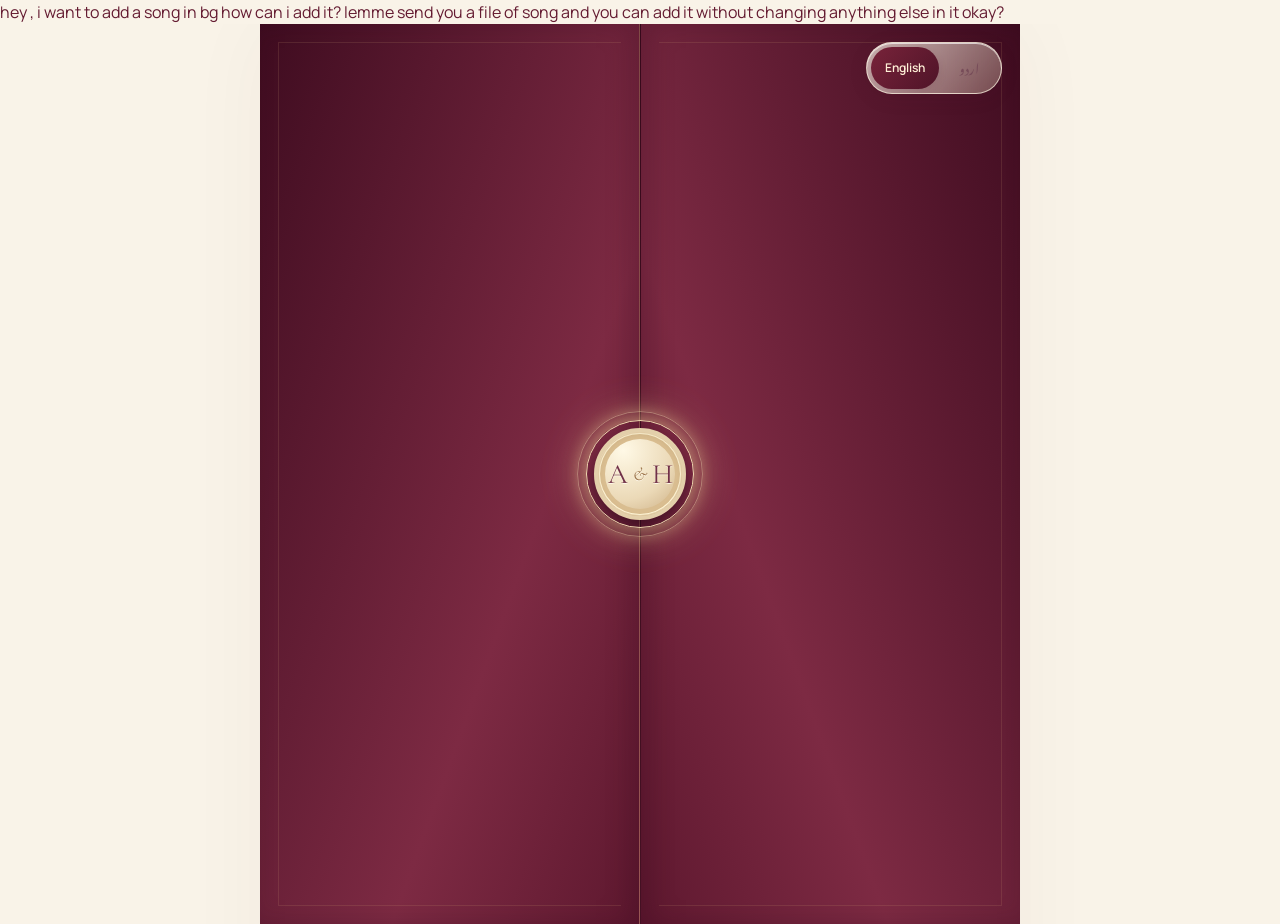
==== commit 9e134a47: "Add files via upload" ====
--- a/index.html
+++ b/index.html
@@ -1,3 +1,5 @@
+hey , i want to add a song in bg how can i add it? lemme send you a file of song and you can add it without changing anything else in it okay?
+
 <!doctype html>
 
 <html lang="en"><head><meta charset="UTF-8"><meta name="viewport" content="width=device-width, initial-scale=1"><meta name="theme-color" content="#641b31"><title>Ali Sufian weds Hamna Ansari | Barat Invitation</title><meta name="description" content="Join us on 26 September 2026 at Iqbal Marquee, Multan, to celebrate the Barat of Ali Sufian and Hamna Ansari."><link rel="preload" as="image" href="./floral-paper.png?v=2"><style>@import "https://fonts.googleapis.com/css2?family=Cormorant+Garamond:ital,wght@0,400;0,500;0,600;1,400;1,500&family=Manrope:wght@400;500;600&family=Noto+Nastaliq+Urdu:wght@400;500&display=swap";@layer properties{@supports (((-webkit-hyphens:none)) and (not (margin-trim:inline))) or ((-moz-orient:inline) and (not (color:rgb(from red r g b)))){:root,:host{--shimmer-angle:20deg}*,:before,:after,::backdrop{--tw-translate-x:0;--tw-translate-y:0;--tw-translate-z:0;--tw-rotate-x:initial;--tw-rotate-y:initial;--tw-rotate-z:initial;--tw-skew-x:initial;--tw-skew-y:initial;--tw-scroll-snap-strictness:proximity;--tw-space-x-reverse:0;--tw-border-style:solid;--tw-leading:initial;--tw-font-weight:initial;--tw-tracking:initial;--tw-ordinal:initial;--tw-slashed-zero:initial;--tw-numeric-figure:initial;--tw-numeric-spacing:initial;--tw-numeric-fraction:initial;--tw-shadow:0 0 #0000;--tw-shadow-color:initial;--tw-shadow-alpha:100%;--tw-inset-shadow:0 0 #0000;--tw-inset-shadow-color:initial;--tw-inset-shadow-alpha:100%;--tw-ring-color:initial;--tw-ring-shadow:0 0 #0000;--tw-inset-ring-color:initial;--tw-inset-ring-shadow:0 0 #0000;--tw-ring-inset:initial;--tw-ring-offset-width:0px;--tw-ring-offset-color:#fff;--tw-ring-offset-shadow:0 0 #0000;--tw-outline-style:solid;--tw-duration:initial;--tw-ease:initial;--tw-content:"";--tw-scale-x:1;--tw-scale-y:1;--tw-scale-z:1;--tw-animation-delay:0s;--tw-animation-direction:normal;--tw-animation-duration:initial;--tw-animation-fill-mode:none;--tw-animation-iteration-count:1;--tw-enter-blur:0;--tw-enter-opacity:1;--tw-enter-rotate:0;--tw-enter-scale:1;--tw-enter-translate-x:0;--tw-enter-translate-y:0;--tw-exit-blur:0;--tw-exit-opacity:1;--tw-exit-rotate:0;--tw-exit-scale:1;--tw-exit-translate-x:0;--tw-exit-translate-y:0;--scroll-fade-t:0px;--scroll-fade-b:0px;--scroll-fade-s:0px;--scroll-fade-e:0px;--scroll-fade-mask:initial;--shimmer-image:initial;--shimmer-text-fill:initial}}}@layer theme{:root,:host{--font-sans:ui-sans-serif, system-ui, sans-serif, "Apple Color Emoji", "Segoe UI Emoji", "Segoe UI Symbol", "Noto Color Emoji";--font-mono:ui-monospace, SFMono-Regular, Menlo, Monaco, Consolas, "Liberation Mono", "Courier New", monospace;--color-black:#000;--color-white:#fff;--spacing:.25rem;--container-xs:20rem;--container-sm:24rem;--container-lg:32rem;--text-xs:.75rem;--text-xs--line-height:calc(1 / .75);--text-sm:.875rem;--text-sm--line-height:calc(1.25 / .875);--text-base:1rem;--text-base--line-height:calc(1.5 / 1);--text-lg:1.125rem;--text-lg--line-height:calc(1.75 / 1.125);--font-weight-normal:400;--font-weight-medium:500;--font-weight-semibold:600;--tracking-tight:-.025em;--tracking-widest:.1em;--leading-tight:1.25;--leading-snug:1.375;--leading-normal:1.5;--leading-relaxed:1.625;--radius-xs:.125rem;--radius-sm:.25rem;--radius-md:.375rem;--radius-lg:.5rem;--radius-xl:.75rem;--ease-in-out:cubic-bezier(.4, 0, .2, 1);--animate-spin:spin 1s linear infinite;--animate-pulse:pulse 2s cubic-bezier(.4, 0, .6, 1) infinite;--aspect-video:16 / 9;--default-transition-duration:.15s;--default-transition-timing-function:cubic-bezier(.4, 0, .2, 1);--default-font-family:var(--font-sans);--default-mono-font-family:var(--font-mono)}}@layer base{*,:after,:before,::backdrop{box-sizing:border-box;border:0 solid;margin:0;padding:0}::file-selector-button{box-sizing:border-box;border:0 solid;margin:0;padding:0}html,:host{-webkit-text-size-adjust:100%;tab-size:4;line-height:1.5;font-family:var(--default-font-family,ui-sans-serif, system-ui, sans-serif, "Apple Color Emoji", "Segoe UI Emoji", "Segoe UI Symbol", "Noto Color Emoji");font-feature-settings:var(--default-font-feature-settings,normal);font-variation-settings:var(--default-font-variation-settings,normal);-webkit-tap-highlight-color:transparent}hr{height:0;color:inherit;border-top-width:1px}abbr:where([title]){-webkit-text-decoration:underline dotted;text-decoration:underline dotted}h1,h2,h3,h4,h5,h6{font-size:inherit;font-weight:inherit}a{color:inherit;-webkit-text-decoration:inherit;-webkit-text-decoration:inherit;-webkit-text-decoration:inherit;-webkit-text-decoration:inherit;text-decoration:inherit}b,strong{font-weight:bolder}code,kbd,samp,pre{font-family:var(--default-mono-font-family,ui-monospace, SFMono-Regular, Menlo, Monaco, Consolas, "Liberation Mono", "Courier New", monospace);font-feature-settings:var(--default-mono-font-feature-settings,normal);font-variation-settings:var(--default-mono-font-variation-settings,normal);font-size:1em}small{font-size:80%}sub,sup{vertical-align:baseline;font-size:75%;line-height:0;position:relative}sub{bottom:-.25em}sup{top:-.5em}table{text-indent:0;border-color:inherit;border-collapse:collapse}:-moz-focusring{outline:auto}progress{vertical-align:baseline}summary{display:list-item}ol,ul,menu{list-style:none}img,svg,video,canvas,audio,iframe,embed,object{vertical-align:middle;display:block}img,video{max-width:100%;height:auto}button,input,select,optgroup,textarea{font:inherit;font-feature-settings:inherit;font-variation-settings:inherit;letter-spacing:inherit;color:inherit;opacity:1;background-color:#0000;border-radius:0}::file-selector-button{font:inherit;font-feature-settings:inherit;font-variation-settings:inherit;letter-spacing:inherit;color:inherit;opacity:1;background-color:#0000;border-radius:0}:where(select:is([multiple],[size])) optgroup{font-weight:bolder}:where(select:is([multiple],[size])) optgroup option{padding-inline-start:20px}::file-selector-button{margin-inline-end:4px}::placeholder{opacity:1}@supports (not ((-webkit-appearance:-apple-pay-button))) or (contain-intrinsic-size:1px){::placeholder{color:currentColor}@supports (color:color-mix(in lab, red, red)){::placeholder{color:color-mix(in oklab, currentcolor 50%, transparent)}}}textarea{resize:vertical}::-webkit-search-decoration{-webkit-appearance:none}::-webkit-date-and-time-value{min-height:1lh;text-align:inherit}::-webkit-datetime-edit{display:inline-flex}::-webkit-datetime-edit-fields-wrapper{padding:0}::-webkit-datetime-edit{padding-block:0}::-webkit-datetime-edit-year-field{padding-block:0}::-webkit-datetime-edit-month-field{padding-block:0}::-webkit-datetime-edit-day-field{padding-block:0}::-webkit-datetime-edit-hour-field{padding-block:0}::-webkit-datetime-edit-minute-field{padding-block:0}::-webkit-datetime-edit-second-field{padding-block:0}::-webkit-datetime-edit-millisecond-field{padding-block:0}::-webkit-datetime-edit-meridiem-field{padding-block:0}::-webkit-calendar-picker-indicator{line-height:1}:-moz-ui-invalid{box-shadow:none}button,input:where([type=button],[type=reset],[type=submit]){appearance:button}::file-selector-button{appearance:button}::-webkit-inner-spin-button{height:auto}::-webkit-outer-spin-button{height:auto}[hidden]:where(:not([hidden=until-found])){display:none!important}}@layer components;@layer utilities{.\@container\/card-header{container:card-header/inline-size}.\@container\/field-group{container:field-group/inline-size}.pointer-events-none{pointer-events:none}.invisible{visibility:hidden}.visible{visibility:visible}.sr-only{clip-path:inset(50%);white-space:nowrap;border-width:0;width:1px;height:1px;margin:-1px;padding:0;position:absolute;overflow:hidden}.absolute{position:absolute}.fixed{position:fixed}.relative{position:relative}.inset-0{inset:calc(var(--spacing) * 0)}.inset-x-0{inset-inline:calc(var(--spacing) * 0)}.inset-y-0{inset-block:calc(var(--spacing) * 0)}.inset-s-1\/2{inset-inline-start:50%}.start{inset-inline-start:var(--spacing)}.end{inset-inline-end:var(--spacing)}.-top-12{top:calc(var(--spacing) * -12)}.top-0{top:calc(var(--spacing) * 0)}.top-1\.5{top:calc(var(--spacing) * 1.5)}.top-1\/2{top:50%}.top-3\.5{top:calc(var(--spacing) * 3.5)}.top-4{top:calc(var(--spacing) * 4)}.top-\[1px\]{top:1px}.top-\[50\%\]{top:50%}.top-\[60\%\]{top:60%}.top-full{top:100%}.-right-12{right:calc(var(--spacing) * -12)}.right-0{right:calc(var(--spacing) * 0)}.right-1{right:calc(var(--spacing) * 1)}.right-2{right:calc(var(--spacing) * 2)}.right-3{right:calc(var(--spacing) * 3)}.right-3\.5{right:calc(var(--spacing) * 3.5)}.right-4{right:calc(var(--spacing) * 4)}.-bottom-12{bottom:calc(var(--spacing) * -12)}.bottom-0{bottom:calc(var(--spacing) * 0)}.-left-12{left:calc(var(--spacing) * -12)}.left-0{left:calc(var(--spacing) * 0)}.left-1\/2{left:50%}.left-2{left:calc(var(--spacing) * 2)}.left-3{left:calc(var(--spacing) * 3)}.left-\[50\%\]{left:50%}.isolate{isolation:isolate}.z-10{z-index:10}.z-20{z-index:20}.z-50{z-index:50}.z-\[1\]{z-index:1}.order-first{order:-9999}.order-last{order:9999}.col-start-2{grid-column-start:2}.row-span-2{grid-row:span 2/span 2}.row-start-1{grid-row-start:1}.m-0\!{margin:calc(var(--spacing) * 0)!important}.-mx-1{margin-inline:calc(var(--spacing) * -1)}.mx-2{margin-inline:calc(var(--spacing) * 2)}.mx-3\.5{margin-inline:calc(var(--spacing) * 3.5)}.mx-auto{margin-inline:auto}.-my-2{margin-block:calc(var(--spacing) * -2)}.my-0{margin-block:calc(var(--spacing) * 0)}.my-0\.5{margin-block:calc(var(--spacing) * .5)}.my-1{margin-block:calc(var(--spacing) * 1)}.-mt-4{margin-top:calc(var(--spacing) * -4)}.mt-0\.5{margin-top:calc(var(--spacing) * .5)}.mt-1\.5{margin-top:calc(var(--spacing) * 1.5)}.mt-2{margin-top:calc(var(--spacing) * 2)}.mt-4{margin-top:calc(var(--spacing) * 4)}.mt-auto{margin-top:auto}.mb-2{margin-bottom:calc(var(--spacing) * 2)}.mb-3{margin-bottom:calc(var(--spacing) * 3)}.-ml-1{margin-left:calc(var(--spacing) * -1)}.-ml-4{margin-left:calc(var(--spacing) * -4)}.ml-1{margin-left:calc(var(--spacing) * 1)}.ml-4{margin-left:calc(var(--spacing) * 4)}.ml-auto{margin-left:auto}.line-clamp-1{-webkit-line-clamp:1;-webkit-box-orient:vertical;display:-webkit-box;overflow:hidden}.line-clamp-2{-webkit-line-clamp:2;-webkit-box-orient:vertical;display:-webkit-box;overflow:hidden}.block{display:block}.contents{display:contents}.flex{display:flex}.grid{display:grid}.hidden{display:none}.inline-flex{display:inline-flex}.table{display:table}.table-caption{display:table-caption}.table-cell{display:table-cell}.table-row{display:table-row}.field-sizing-content{field-sizing:content}.aspect-square{aspect-ratio:1}.aspect-video{aspect-ratio:var(--aspect-video)}.size-\(--cell-size\){width:var(--cell-size);height:var(--cell-size)}.size-2{width:calc(var(--spacing) * 2);height:calc(var(--spacing) * 2)}.size-2\.5{width:calc(var(--spacing) * 2.5);height:calc(var(--spacing) * 2.5)}.size-3{width:calc(var(--spacing) * 3);height:calc(var(--spacing) * 3)}.size-3\.5{width:calc(var(--spacing) * 3.5);height:calc(var(--spacing) * 3.5)}.size-4{width:calc(var(--spacing) * 4);height:calc(var(--spacing) * 4)}.size-6{width:calc(var(--spacing) * 6);height:calc(var(--spacing) * 6)}.size-7{width:calc(var(--spacing) * 7);height:calc(var(--spacing) * 7)}.size-8{width:calc(var(--spacing) * 8);height:calc(var(--spacing) * 8)}.size-9{width:calc(var(--spacing) * 9);height:calc(var(--spacing) * 9)}.size-10{width:calc(var(--spacing) * 10);height:calc(var(--spacing) * 10)}.size-16{width:calc(var(--spacing) * 16);height:calc(var(--spacing) * 16)}.size-auto{width:auto;height:auto}.size-full{width:100%;height:100%}.h-\(--cell-size\){height:var(--cell-size)}.h-1\.5{height:calc(var(--spacing) * 1.5)}.h-2{height:calc(var(--spacing) * 2)}.h-2\.5{height:calc(var(--spacing) * 2.5)}.h-4{height:calc(var(--spacing) * 4)}.h-5{height:calc(var(--spacing) * 5)}.h-6{height:calc(var(--spacing) * 6)}.h-7{height:calc(var(--spacing) * 7)}.h-8{height:calc(var(--spacing) * 8)}.h-9{height:calc(var(--spacing) * 9)}.h-10{height:calc(var(--spacing) * 10)}.h-12{height:calc(var(--spacing) * 12)}.h-\[calc\(--spacing\(5\.5\)\)\]{height:calc(calc(var(--spacing) * 5.5))}.h-\[calc\(100\%-1px\)\]{height:calc(100% - 1px)}.h-\[var\(--radix-navigation-menu-viewport-height\)\]{height:var(--radix-navigation-menu-viewport-height)}.h-\[var\(--radix-select-trigger-height\)\]{height:var(--radix-select-trigger-height)}.h-auto{height:auto}.h-full{height:100%}.h-max{height:max-content}.h-px{height:1px}.h-svh{height:100svh}.max-h-\(--radix-context-menu-content-available-height\){max-height:var(--radix-context-menu-content-available-height)}.max-h-\(--radix-dropdown-menu-content-available-height\){max-height:var(--radix-dropdown-menu-content-available-height)}.max-h-\(--radix-select-content-available-height\){max-height:var(--radix-select-content-available-height)}.max-h-96{max-height:calc(var(--spacing) * 96)}.max-h-\[300px\]{max-height:300px}.max-h-\[min\(calc\(--spacing\(96\)---spacing\(9\)\)\,calc\(var\(--available-height\)---spacing\(9\)\)\)\]{max-height:min(calc(calc(var(--spacing) * 96) - calc(var(--spacing) * 9)), calc(var(--available-height) - calc(var(--spacing) * 9)))}.min-h-0{min-height:calc(var(--spacing) * 0)}.min-h-4{min-height:calc(var(--spacing) * 4)}.min-h-9{min-height:calc(var(--spacing) * 9)}.min-h-16{min-height:calc(var(--spacing) * 16)}.min-h-full{min-height:100%}.min-h-svh{min-height:100svh}.w-\(--anchor-width\){width:var(--anchor-width)}.w-\(--cell-size\){width:var(--cell-size)}.w-\(--sidebar-width\){width:var(--sidebar-width)}.w-0{width:calc(var(--spacing) * 0)}.w-1{width:calc(var(--spacing) * 1)}.w-2{width:calc(var(--spacing) * 2)}.w-2\.5{width:calc(var(--spacing) * 2.5)}.w-3{width:calc(var(--spacing) * 3)}.w-3\/4{width:75%}.w-4{width:calc(var(--spacing) * 4)}.w-5{width:calc(var(--spacing) * 5)}.w-9{width:calc(var(--spacing) * 9)}.w-10{width:calc(var(--spacing) * 10)}.w-24{width:calc(var(--spacing) * 24)}.w-64{width:calc(var(--spacing) * 64)}.w-72{width:calc(var(--spacing) * 72)}.w-\[100px\]{width:100px}.w-auto{width:auto}.w-fit{width:fit-content}.w-full{width:100%}.w-max{width:max-content}.w-px{width:1px}.max-w-\(--available-width\){max-width:var(--available-width)}.max-w-\(--skeleton-width\){max-width:var(--skeleton-width)}.max-w-\[80\%\]{max-width:80%}.max-w-\[calc\(100\%-2rem\)\]{max-width:calc(100% - 2rem)}.max-w-full{max-width:100%}.max-w-max{max-width:max-content}.max-w-sm{max-width:var(--container-sm)}.min-w-\(--cell-size\){min-width:var(--cell-size)}.min-w-0{min-width:calc(var(--spacing) * 0)}.min-w-5{min-width:calc(var(--spacing) * 5)}.min-w-8{min-width:calc(var(--spacing) * 8)}.min-w-9{min-width:calc(var(--spacing) * 9)}.min-w-10{min-width:calc(var(--spacing) * 10)}.min-w-16{min-width:calc(var(--spacing) * 16)}.min-w-40{min-width:calc(var(--spacing) * 40)}.min-w-\[8rem\]{min-width:8rem}.min-w-\[12rem\]{min-width:12rem}.min-w-\[calc\(var\(--anchor-width\)\+--spacing\(7\)\)\]{min-width:calc(var(--anchor-width) + calc(var(--spacing) * 7))}.min-w-\[var\(--radix-select-trigger-width\)\]{min-width:var(--radix-select-trigger-width)}.flex-1{flex:1}.shrink-0{flex-shrink:0}.grow{flex-grow:1}.grow-0{flex-grow:0}.basis-full{flex-basis:100%}.caption-bottom{caption-side:bottom}.border-collapse{border-collapse:collapse}.origin-\(--radix-context-menu-content-transform-origin\){transform-origin:var(--radix-context-menu-content-transform-origin)}.origin-\(--radix-dropdown-menu-content-transform-origin\){transform-origin:var(--radix-dropdown-menu-content-transform-origin)}.origin-\(--radix-hover-card-content-transform-origin\){transform-origin:var(--radix-hover-card-content-transform-origin)}.origin-\(--radix-menubar-content-transform-origin\){transform-origin:var(--radix-menubar-content-transform-origin)}.origin-\(--radix-popover-content-transform-origin\){transform-origin:var(--radix-popover-content-transform-origin)}.origin-\(--radix-select-content-transform-origin\){transform-origin:var(--radix-select-content-transform-origin)}.origin-\(--radix-tooltip-content-transform-origin\){transform-origin:var(--radix-tooltip-content-transform-origin)}.origin-\(--transform-origin\){transform-origin:var(--transform-origin)}.-translate-x-1\/2{--tw-translate-x:calc(calc(1 / 2 * 100%) * -1);translate:var(--tw-translate-x) var(--tw-translate-y)}.-translate-x-px{--tw-translate-x:-1px;translate:var(--tw-translate-x) var(--tw-translate-y)}.translate-x-\[-50\%\]{--tw-translate-x:-50%;translate:var(--tw-translate-x) var(--tw-translate-y)}.translate-x-px{--tw-translate-x:1px;translate:var(--tw-translate-x) var(--tw-translate-y)}.-translate-y-1\/2{--tw-translate-y:calc(calc(1 / 2 * 100%) * -1);translate:var(--tw-translate-x) var(--tw-translate-y)}.-translate-y-3\/4{--tw-translate-y:calc(calc(3 / 4 * 100%) * -1);translate:var(--tw-translate-x) var(--tw-translate-y)}.translate-y-0\.5{--tw-translate-y:calc(var(--spacing) * .5);translate:var(--tw-translate-x) var(--tw-translate-y)}.translate-y-3\/4{--tw-translate-y:calc(3 / 4 * 100%);translate:var(--tw-translate-x) var(--tw-translate-y)}.translate-y-\[-50\%\]{--tw-translate-y:-50%;translate:var(--tw-translate-x) var(--tw-translate-y)}.translate-y-\[calc\(-50\%_-_2px\)\]{--tw-translate-y:calc(-50% - 2px);translate:var(--tw-translate-x) var(--tw-translate-y)}.rotate-45{rotate:45deg}.rotate-90{rotate:90deg}.transform{transform:var(--tw-rotate-x,) var(--tw-rotate-y,) var(--tw-rotate-z,) var(--tw-skew-x,) var(--tw-skew-y,)}.scroll-fade-x{--_scroll-fade-size-s:var(--scroll-fade-s-size,var(--scroll-fade-size,min(12%, calc(var(--spacing) * 10))));--_scroll-fade-size-e:var(--scroll-fade-e-size,var(--scroll-fade-size,min(12%, calc(var(--spacing) * 10))));--scroll-fade-inline:linear-gradient(to right, transparent 0, #000 var(--scroll-fade-s,0px), #000 calc(100% - var(--scroll-fade-e,0px)), transparent 100%)}.scroll-fade-x:where([dir=rtl],[dir=rtl] *){--scroll-fade-inline:linear-gradient(to left, transparent 0, #000 var(--scroll-fade-s,0px), #000 calc(100% - var(--scroll-fade-e,0px)), transparent 100%)}.scroll-fade-x{-webkit-mask-image:var(--scroll-fade-mask,var(--scroll-fade-inline));-webkit-mask-image:var(--scroll-fade-mask,var(--scroll-fade-inline));-webkit-mask-image:var(--scroll-fade-mask,var(--scroll-fade-inline));-webkit-mask-image:var(--scroll-fade-mask,var(--scroll-fade-inline));mask-image:var(--scroll-fade-mask,var(--scroll-fade-inline));-webkit-mask-composite:source-in;-webkit-mask-composite:source-in;-webkit-mask-composite:source-in;-webkit-mask-repeat:no-repeat;mask-repeat:no-repeat;-webkit-mask-composite:source-in;mask-composite:intersect}@supports (animation-timeline:scroll()){.scroll-fade-x{animation:1ms ease-in-out scroll-fade-reveal-s,1ms ease-in-out scroll-fade-reveal-e;animation-timeline:scroll(self inline),scroll(self inline);animation-range:0 var(--scroll-fade-reveal,calc(var(--spacing) * 24)), calc(100% - var(--scroll-fade-reveal,calc(var(--spacing) * 24))) 100%;animation-fill-mode:both}}@supports not (animation-timeline:scroll()){.scroll-fade-x{--scroll-fade-s:var(--_scroll-fade-size-s);--scroll-fade-e:var(--_scroll-fade-size-e)}}.scroll-fade-b{--_scroll-fade-size-b:var(--scroll-fade-b-size,var(--scroll-fade-size,min(12%, calc(var(--spacing) * 10))));--scroll-fade-mask:linear-gradient(to bottom, #000 0, #000 calc(100% - var(--scroll-fade-b,0px)), transparent 100%);-webkit-mask-image:var(--scroll-fade-mask);-webkit-mask-image:var(--scroll-fade-mask);-webkit-mask-image:var(--scroll-fade-mask);-webkit-mask-image:var(--scroll-fade-mask);mask-image:var(--scroll-fade-mask);-webkit-mask-composite:source-in;-webkit-mask-composite:source-in;-webkit-mask-composite:source-in;-webkit-mask-repeat:no-repeat;mask-repeat:no-repeat;-webkit-mask-composite:source-in;mask-composite:intersect}@supports (animation-timeline:scroll()){.scroll-fade-b{animation:1ms ease-in-out scroll-fade-reveal-b;animation-timeline:scroll(self y);animation-range:calc(100% - var(--scroll-fade-reveal,calc(var(--spacing) * 24))) 100%;animation-fill-mode:both}}@supports not (animation-timeline:scroll()){.scroll-fade-b{--scroll-fade-b:var(--_scroll-fade-size-b)}}.animate-caret-blink{animation:1.25s ease-out infinite caret-blink}.animate-in{animation:enter var(--tw-animation-duration,var(--tw-duration,.15s))var(--tw-ease,ease)var(--tw-animation-delay,0s)var(--tw-animation-iteration-count,1)var(--tw-animation-direction,normal)var(--tw-animation-fill-mode,none)}.animate-pulse{animation:var(--animate-pulse)}.animate-spin{animation:var(--animate-spin)}.cursor-default{cursor:default}.cursor-text{cursor:text}.touch-none{touch-action:none}.resize{resize:both}.resize-none{resize:none}.snap-x{scroll-snap-type:x var(--tw-scroll-snap-strictness)}.snap-mandatory{--tw-scroll-snap-strictness:mandatory}.scroll-my-1{scroll-margin-block:calc(var(--spacing) * 1)}.scroll-px-1{scroll-padding-inline:calc(var(--spacing) * 1)}.scroll-py-1{scroll-padding-block:calc(var(--spacing) * 1)}.list-disc{list-style-type:disc}.list-none{list-style-type:none}.appearance-none{appearance:none}.auto-rows-min{grid-auto-rows:min-content}.grid-cols-\[0_1fr\]{grid-template-columns:0 1fr}.grid-rows-\[auto_1fr\]{grid-template-rows:auto 1fr}.grid-rows-\[auto_auto\]{grid-template-rows:auto auto}.flex-col{flex-direction:column}.flex-col-reverse{flex-direction:column-reverse}.flex-row{flex-direction:row}.flex-wrap{flex-wrap:wrap}.place-content-center{place-content:center}.place-items-center{place-items:center}.items-center{align-items:center}.items-end{align-items:flex-end}.items-start{align-items:flex-start}.items-stretch{align-items:stretch}.justify-between{justify-content:space-between}.justify-center{justify-content:center}.justify-start{justify-content:flex-start}.justify-items-start{justify-items:start}.gap-0\.5{gap:calc(var(--spacing) * .5)}.gap-1{gap:calc(var(--spacing) * 1)}.gap-1\.5{gap:calc(var(--spacing) * 1.5)}.gap-2{gap:calc(var(--spacing) * 2)}.gap-2\.5{gap:calc(var(--spacing) * 2.5)}.gap-3{gap:calc(var(--spacing) * 3)}.gap-4{gap:calc(var(--spacing) * 4)}.gap-6{gap:calc(var(--spacing) * 6)}.gap-7{gap:calc(var(--spacing) * 7)}.gap-8{gap:calc(var(--spacing) * 8)}.gap-\[--spacing\(var\(--gap\)\)\]{gap:calc(var(--spacing) * var(--gap))}:where(.-space-x-2>:not(:last-child)){--tw-space-x-reverse:0;margin-inline-start:calc(calc(var(--spacing) * -2) * var(--tw-space-x-reverse));margin-inline-end:calc(calc(var(--spacing) * -2) * calc(1 - var(--tw-space-x-reverse)))}.gap-y-0\.5{row-gap:calc(var(--spacing) * .5)}.self-end{align-self:flex-end}.self-start{align-self:flex-start}.self-stretch{align-self:stretch}.justify-self-end{justify-self:flex-end}.truncate{text-overflow:ellipsis;white-space:nowrap;overflow:hidden}.overflow-auto{overflow:auto}.overflow-hidden{overflow:hidden}.overflow-x-auto{overflow-x:auto}.overflow-x-hidden{overflow-x:hidden}.overflow-y-auto{overflow-y:auto}.overscroll-contain{overscroll-behavior:contain}.overscroll-x-contain{overscroll-behavior-x:contain}.rounded-\[2px\]{border-radius:2px}.rounded-\[4px\]{border-radius:4px}.rounded-\[calc\(var\(--radius\)-5px\)\]{border-radius:calc(var(--radius) - 5px)}.rounded-\[inherit\]{border-radius:inherit}.rounded-full{border-radius:3.40282e38px}.rounded-lg{border-radius:var(--radius-lg)}.rounded-md{border-radius:var(--radius-md)}.rounded-none{border-radius:0}.rounded-sm{border-radius:var(--radius-sm)}.rounded-xl{border-radius:var(--radius-xl)}.rounded-xs{border-radius:var(--radius-xs)}.rounded-l-md{border-top-left-radius:var(--radius-md);border-bottom-left-radius:var(--radius-md)}.rounded-tl-sm{border-top-left-radius:var(--radius-sm)}.rounded-r-md{border-top-right-radius:var(--radius-md);border-bottom-right-radius:var(--radius-md)}.border{border-style:var(--tw-border-style);border-width:1px}.border-0{border-style:var(--tw-border-style);border-width:0}.border-\[1\.5px\]{border-style:var(--tw-border-style);border-width:1.5px}.border-y{border-block-style:var(--tw-border-style);border-block-width:1px}.border-t{border-top-style:var(--tw-border-style);border-top-width:1px}.border-r{border-right-style:var(--tw-border-style);border-right-width:1px}.border-b{border-bottom-style:var(--tw-border-style);border-bottom-width:1px}.border-l{border-left-style:var(--tw-border-style);border-left-width:1px}.border-dashed{--tw-border-style:dashed;border-style:dashed}.border-none{--tw-border-style:none;border-style:none}.border-\(--color-border\){border-color:var(--color-border)}.border-transparent{border-color:#0000}.border-t-transparent{border-top-color:#0000}.border-l-transparent{border-left-color:#0000}.bg-\(--color-bg\){background-color:var(--color-bg)}.bg-\[Canvas\]{background-color:canvas}.bg-black\/50{background-color:#00000080}@supports (color:color-mix(in lab, red, red)){.bg-black\/50{background-color:color-mix(in oklab, var(--color-black) 50%, transparent)}}.bg-transparent{background-color:#0000}.bg-white{background-color:var(--color-white)}.bg-clip-padding{background-clip:padding-box}.fill-current{fill:currentColor}.p-0{padding:calc(var(--spacing) * 0)}.p-1{padding:calc(var(--spacing) * 1)}.p-2{padding:calc(var(--spacing) * 2)}.p-3{padding:calc(var(--spacing) * 3)}.p-4{padding:calc(var(--spacing) * 4)}.p-6{padding:calc(var(--spacing) * 6)}.p-\[3px\]{padding:3px}.p-px{padding:1px}.px-\(--cell-size\){padding-inline:var(--cell-size)}.px-1{padding-inline:calc(var(--spacing) * 1)}.px-1\.5{padding-inline:calc(var(--spacing) * 1.5)}.px-2{padding-inline:calc(var(--spacing) * 2)}.px-2\.5{padding-inline:calc(var(--spacing) * 2.5)}.px-3{padding-inline:calc(var(--spacing) * 3)}.px-4{padding-inline:calc(var(--spacing) * 4)}.px-6{padding-inline:calc(var(--spacing) * 6)}.py-0\.5{padding-block:calc(var(--spacing) * .5)}.py-1{padding-block:calc(var(--spacing) * 1)}.py-1\.5{padding-block:calc(var(--spacing) * 1.5)}.py-2{padding-block:calc(var(--spacing) * 2)}.py-3{padding-block:calc(var(--spacing) * 3)}.py-4{padding-block:calc(var(--spacing) * 4)}.py-6{padding-block:calc(var(--spacing) * 6)}.pt-0{padding-top:calc(var(--spacing) * 0)}.pt-3{padding-top:calc(var(--spacing) * 3)}.pt-4{padding-top:calc(var(--spacing) * 4)}.pr-1{padding-right:calc(var(--spacing) * 1)}.pr-2{padding-right:calc(var(--spacing) * 2)}.pr-2\.5{padding-right:calc(var(--spacing) * 2.5)}.pr-3{padding-right:calc(var(--spacing) * 3)}.pr-8{padding-right:calc(var(--spacing) * 8)}.pr-9{padding-right:calc(var(--spacing) * 9)}.pb-2{padding-bottom:calc(var(--spacing) * 2)}.pb-3{padding-bottom:calc(var(--spacing) * 3)}.pb-4{padding-bottom:calc(var(--spacing) * 4)}.pl-2{padding-left:calc(var(--spacing) * 2)}.pl-3{padding-left:calc(var(--spacing) * 3)}.pl-4{padding-left:calc(var(--spacing) * 4)}.pl-8{padding-left:calc(var(--spacing) * 8)}.text-center{text-align:center}.text-left{text-align:left}.align-middle{vertical-align:middle}.font-mono{font-family:var(--font-mono)}.font-sans{font-family:var(--font-sans)}.text-base{font-size:var(--text-base);line-height:var(--tw-leading,var(--text-base--line-height))}.text-lg{font-size:var(--text-lg);line-height:var(--tw-leading,var(--text-lg--line-height))}.text-sm{font-size:var(--text-sm);line-height:var(--tw-leading,var(--text-sm--line-height))}.text-sm\/relaxed{font-size:var(--text-sm);line-height:var(--leading-relaxed)}.text-xs{font-size:var(--text-xs);line-height:var(--tw-leading,var(--text-xs--line-height))}.text-\[0\.8rem\]{font-size:.8rem}.leading-none{--tw-leading:1;line-height:1}.leading-normal{--tw-leading:var(--leading-normal);line-height:var(--leading-normal)}.leading-relaxed{--tw-leading:var(--leading-relaxed);line-height:var(--leading-relaxed)}.leading-snug{--tw-leading:var(--leading-snug);line-height:var(--leading-snug)}.leading-tight{--tw-leading:var(--leading-tight);line-height:var(--leading-tight)}.font-medium{--tw-font-weight:var(--font-weight-medium);font-weight:var(--font-weight-medium)}.font-normal{--tw-font-weight:var(--font-weight-normal);font-weight:var(--font-weight-normal)}.font-semibold{--tw-font-weight:var(--font-weight-semibold);font-weight:var(--font-weight-semibold)}.tracking-tight{--tw-tracking:var(--tracking-tight);letter-spacing:var(--tracking-tight)}.tracking-widest{--tw-tracking:var(--tracking-widest);letter-spacing:var(--tracking-widest)}.text-balance{text-wrap:balance}.break-words,.wrap-break-word{overflow-wrap:break-word}.whitespace-nowrap{white-space:nowrap}.text-\[CanvasText\]{color:canvastext}.text-current{color:currentColor}.text-white{color:var(--color-white)}.italic{font-style:italic}.tabular-nums{--tw-numeric-spacing:tabular-nums;font-variant-numeric:var(--tw-ordinal,) var(--tw-slashed-zero,) var(--tw-numeric-figure,) var(--tw-numeric-spacing,) var(--tw-numeric-fraction,)}.underline-offset-4{text-underline-offset:4px}.opacity-0{opacity:0}.opacity-50{opacity:.5}.opacity-60{opacity:.6}.opacity-70{opacity:.7}.shadow{--tw-shadow:0 1px 3px 0 var(--tw-shadow-color,#0000001a), 0 1px 2px -1px var(--tw-shadow-color,#0000001a);box-shadow:var(--tw-inset-shadow), var(--tw-inset-ring-shadow), var(--tw-ring-offset-shadow), var(--tw-ring-shadow), var(--tw-shadow)}.shadow-\[0_0_0_1px_var\(--sidebar-border\)\]{--tw-shadow:0 0 0 1px var(--tw-shadow-color,var(--sidebar-border));box-shadow:var(--tw-inset-shadow), var(--tw-inset-ring-shadow), var(--tw-ring-offset-shadow), var(--tw-ring-shadow), var(--tw-shadow)}.shadow-lg{--tw-shadow:0 10px 15px -3px var(--tw-shadow-color,#0000001a), 0 4px 6px -4px var(--tw-shadow-color,#0000001a);box-shadow:var(--tw-inset-shadow), var(--tw-inset-ring-shadow), var(--tw-ring-offset-shadow), var(--tw-ring-shadow), var(--tw-shadow)}.shadow-md{--tw-shadow:0 4px 6px -1px var(--tw-shadow-color,#0000001a), 0 2px 4px -2px var(--tw-shadow-color,#0000001a);box-shadow:var(--tw-inset-shadow), var(--tw-inset-ring-shadow), var(--tw-ring-offset-shadow), var(--tw-ring-shadow), var(--tw-shadow)}.shadow-none{--tw-shadow:0 0 #0000;box-shadow:var(--tw-inset-shadow), var(--tw-inset-ring-shadow), var(--tw-ring-offset-shadow), var(--tw-ring-shadow), var(--tw-shadow)}.shadow-sm{--tw-shadow:0 1px 3px 0 var(--tw-shadow-color,#0000001a), 0 1px 2px -1px var(--tw-shadow-color,#0000001a);box-shadow:var(--tw-inset-shadow), var(--tw-inset-ring-shadow), var(--tw-ring-offset-shadow), var(--tw-ring-shadow), var(--tw-shadow)}.shadow-xl{--tw-shadow:0 20px 25px -5px var(--tw-shadow-color,#0000001a), 0 8px 10px -6px var(--tw-shadow-color,#0000001a);box-shadow:var(--tw-inset-shadow), var(--tw-inset-ring-shadow), var(--tw-ring-offset-shadow), var(--tw-ring-shadow), var(--tw-shadow)}.shadow-xs{--tw-shadow:0 1px 2px 0 var(--tw-shadow-color,#0000000d);box-shadow:var(--tw-inset-shadow), var(--tw-inset-ring-shadow), var(--tw-ring-offset-shadow), var(--tw-ring-shadow), var(--tw-shadow)}.ring-0{--tw-ring-shadow:var(--tw-ring-inset,) 0 0 0 calc(0px + var(--tw-ring-offset-width)) var(--tw-ring-color,currentcolor);box-shadow:var(--tw-inset-shadow), var(--tw-inset-ring-shadow), var(--tw-ring-offset-shadow), var(--tw-ring-shadow), var(--tw-shadow)}.ring-1{--tw-ring-shadow:var(--tw-ring-inset,) 0 0 0 calc(1px + var(--tw-ring-offset-width)) var(--tw-ring-color,currentcolor);box-shadow:var(--tw-inset-shadow), var(--tw-inset-ring-shadow), var(--tw-ring-offset-shadow), var(--tw-ring-shadow), var(--tw-shadow)}.ring-2{--tw-ring-shadow:var(--tw-ring-inset,) 0 0 0 calc(2px + var(--tw-ring-offset-width)) var(--tw-ring-color,currentcolor);box-shadow:var(--tw-inset-shadow), var(--tw-inset-ring-shadow), var(--tw-ring-offset-shadow), var(--tw-ring-shadow), var(--tw-shadow)}.ring-3{--tw-ring-shadow:var(--tw-ring-inset,) 0 0 0 calc(3px + var(--tw-ring-offset-width)) var(--tw-ring-color,currentcolor);box-shadow:var(--tw-inset-shadow), var(--tw-inset-ring-shadow), var(--tw-ring-offset-shadow), var(--tw-ring-shadow), var(--tw-shadow)}.outline-hidden{--tw-outline-style:none;outline-style:none}@media (forced-colors:active){.outline-hidden{outline-offset:2px;outline:2px solid #0000}}.outline{outline-style:var(--tw-outline-style);outline-width:1px}.transition{transition-property:color,background-color,border-color,outline-color,text-decoration-color,fill,stroke,--tw-gradient-from,--tw-gradient-via,--tw-gradient-to,opacity,box-shadow,transform,translate,scale,rotate,filter,-webkit-backdrop-filter,backdrop-filter,display,content-visibility,overlay,pointer-events;transition-timing-function:var(--tw-ease,var(--default-transition-timing-function));transition-duration:var(--tw-duration,var(--default-transition-duration))}.transition-\[color\,box-shadow\]{transition-property:color,box-shadow;transition-timing-function:var(--tw-ease,var(--default-transition-timing-function));transition-duration:var(--tw-duration,var(--default-transition-duration))}.transition-\[left\,right\,width\]{transition-property:left,right,width;transition-timing-function:var(--tw-ease,var(--default-transition-timing-function));transition-duration:var(--tw-duration,var(--default-transition-duration))}.transition-\[margin\,opacity\]{transition-property:margin,opacity;transition-timing-function:var(--tw-ease,var(--default-transition-timing-function));transition-duration:var(--tw-duration,var(--default-transition-duration))}.transition-\[translate\,scale\,opacity\]{transition-property:translate,scale,opacity;transition-timing-function:var(--tw-ease,var(--default-transition-timing-function));transition-duration:var(--tw-duration,var(--default-transition-duration))}.transition-\[width\,height\,padding\]{transition-property:width,height,padding;transition-timing-function:var(--tw-ease,var(--default-transition-timing-function));transition-duration:var(--tw-duration,var(--default-transition-duration))}.transition-\[width\]{transition-property:width;transition-timing-function:var(--tw-ease,var(--default-transition-timing-function));transition-duration:var(--tw-duration,var(--default-transition-duration))}.transition-all{transition-property:all;transition-timing-function:var(--tw-ease,var(--default-transition-timing-function));transition-duration:var(--tw-duration,var(--default-transition-duration))}.transition-colors{transition-property:color,background-color,border-color,outline-color,text-decoration-color,fill,stroke,--tw-gradient-from,--tw-gradient-via,--tw-gradient-to;transition-timing-function:var(--tw-ease,var(--default-transition-timing-function));transition-duration:var(--tw-duration,var(--default-transition-duration))}.transition-opacity{transition-property:opacity;transition-timing-function:var(--tw-ease,var(--default-transition-timing-function));transition-duration:var(--tw-duration,var(--default-transition-duration))}.transition-shadow{transition-property:box-shadow;transition-timing-function:var(--tw-ease,var(--default-transition-timing-function));transition-duration:var(--tw-duration,var(--default-transition-duration))}.transition-transform{transition-property:transform,translate,scale,rotate;transition-timing-function:var(--tw-ease,var(--default-transition-timing-function));transition-duration:var(--tw-duration,var(--default-transition-duration))}.transition-none{transition-property:none}.duration-100{--tw-duration:.1s;transition-duration:.1s}.duration-200{--tw-duration:.2s;transition-duration:.2s}.duration-300{--tw-duration:.3s;transition-duration:.3s}.duration-1000{--tw-duration:1s;transition-duration:1s}.ease-in-out{--tw-ease:var(--ease-in-out);transition-timing-function:var(--ease-in-out)}.ease-linear{--tw-ease:linear;transition-timing-function:linear}.contain-content{contain:content}.fade-in-0{--tw-enter-opacity:0}.outline-none{--tw-outline-style:none;outline-style:none}.select-none{-webkit-user-select:none;user-select:none}.zoom-in-95{--tw-enter-scale:.95}.\[--cell-size\:--spacing\(8\)\]{--cell-size:calc(var(--spacing) * 8)}.\[contain-intrinsic-size\:auto_10rem\]{contain-intrinsic-size:auto 10rem}.\[content-visibility\:auto\]{content-visibility:auto}.running{animation-play-state:running}.group-focus-within\/menu-item\:opacity-100:is(:where(.group\/menu-item):focus-within *){opacity:1}@media (hover:hover){.group-hover\/menu-item\:opacity-100:is(:where(.group\/menu-item):hover *){opacity:1}}.group-has-data-\[sidebar\=menu-action\]\/menu-item\:pr-8:is(:where(.group\/menu-item):has([data-sidebar=menu-action]) *){padding-right:calc(var(--spacing) * 8)}.group-has-data-\[size\=lg\]\/avatar-group\:size-10:is(:where(.group\/avatar-group):has([data-size=lg]) *){width:calc(var(--spacing) * 10);height:calc(var(--spacing) * 10)}.group-has-data-\[size\=sm\]\/avatar-group\:size-6:is(:where(.group\/avatar-group):has([data-size=sm]) *){width:calc(var(--spacing) * 6);height:calc(var(--spacing) * 6)}.group-has-data-\[slot\=combobox-clear\]\/input-group\:hidden:is(:where(.group\/input-group):has([data-slot=combobox-clear]) *){display:none}.group-has-data-\[slot\=message-footer\]\/message\:-translate-y-8:is(:where(.group\/message):has([data-slot=message-footer]) *){--tw-translate-y:calc(var(--spacing) * -8);translate:var(--tw-translate-x) var(--tw-translate-y)}.group-has-data-\[variant\=ghost\]\/message\:px-0:is(:where(.group\/message):has([data-variant=ghost]) *){padding-inline:calc(var(--spacing) * 0)}.group-has-\[\[data-orientation\=horizontal\]\]\/field\:text-balance:is(:where(.group\/field):has([data-orientation=horizontal]) *){text-wrap:balance}.group-has-\[\[data-slot\=item-description\]\]\/item\:translate-y-0\.5:is(:where(.group\/item):has([data-slot=item-description]) *){--tw-translate-y:calc(var(--spacing) * .5);translate:var(--tw-translate-x) var(--tw-translate-y)}.group-has-\[\[data-slot\=item-description\]\]\/item\:self-start:is(:where(.group\/item):has([data-slot=item-description]) *){align-self:flex-start}.group-has-\[\>input\]\/input-group\:pt-2\.5:is(:where(.group\/input-group):has(>input) *){padding-top:calc(var(--spacing) * 2.5)}.group-has-\[\>input\]\/input-group\:pb-2\.5:is(:where(.group\/input-group):has(>input) *){padding-bottom:calc(var(--spacing) * 2.5)}.group-data-empty\/combobox-content\:flex:is(:where(.group\/combobox-content)[data-empty] *){display:flex}.group-data-\[align\=end\]\/bubble\:self-end:is(:where(.group\/bubble)[data-align=end] *){align-self:flex-end}.group-data-\[align\=end\]\/message\:justify-end:is(:where(.group\/message)[data-align=end] *){justify-content:flex-end}.group-data-\[align\=end\]\/message\:self-end:is(:where(.group\/message)[data-align=end] *){align-self:flex-end}.group-data-\[collapsible\=icon\]\:-mt-8:is(:where(.group)[data-collapsible=icon] *){margin-top:calc(var(--spacing) * -8)}.group-data-\[collapsible\=icon\]\:hidden:is(:where(.group)[data-collapsible=icon] *){display:none}.group-data-\[collapsible\=icon\]\:size-8\!:is(:where(.group)[data-collapsible=icon] *){width:calc(var(--spacing) * 8)!important;height:calc(var(--spacing) * 8)!important}.group-data-\[collapsible\=icon\]\:w-\(--sidebar-width-icon\):is(:where(.group)[data-collapsible=icon] *){width:var(--sidebar-width-icon)}.group-data-\[collapsible\=icon\]\:w-\[calc\(var\(--sidebar-width-icon\)\+\(--spacing\(4\)\)\)\]:is(:where(.group)[data-collapsible=icon] *){width:calc(var(--sidebar-width-icon) + (calc(var(--spacing) * 4)))}.group-data-\[collapsible\=icon\]\:w-\[calc\(var\(--sidebar-width-icon\)\+\(--spacing\(4\)\)\+2px\)\]:is(:where(.group)[data-collapsible=icon] *){width:calc(var(--sidebar-width-icon) + (calc(var(--spacing) * 4)) + 2px)}.group-data-\[collapsible\=icon\]\:overflow-hidden:is(:where(.group)[data-collapsible=icon] *){overflow:hidden}.group-data-\[collapsible\=icon\]\:p-0\!:is(:where(.group)[data-collapsible=icon] *){padding:calc(var(--spacing) * 0)!important}.group-data-\[collapsible\=icon\]\:p-2\!:is(:where(.group)[data-collapsible=icon] *){padding:calc(var(--spacing) * 2)!important}.group-data-\[collapsible\=icon\]\:opacity-0:is(:where(.group)[data-collapsible=icon] *){opacity:0}.group-data-\[collapsible\=offcanvas\]\:right-\[calc\(var\(--sidebar-width\)\*-1\)\]:is(:where(.group)[data-collapsible=offcanvas] *){right:calc(var(--sidebar-width) * -1)}.group-data-\[collapsible\=offcanvas\]\:left-\[calc\(var\(--sidebar-width\)\*-1\)\]:is(:where(.group)[data-collapsible=offcanvas] *){left:calc(var(--sidebar-width) * -1)}.group-data-\[collapsible\=offcanvas\]\:w-0:is(:where(.group)[data-collapsible=offcanvas] *){width:calc(var(--spacing) * 0)}.group-data-\[collapsible\=offcanvas\]\:translate-x-0:is(:where(.group)[data-collapsible=offcanvas] *){--tw-translate-x:calc(var(--spacing) * 0);translate:var(--tw-translate-x) var(--tw-translate-y)}.group-data-\[disabled\=true\]\:pointer-events-none:is(:where(.group)[data-disabled=true] *){pointer-events:none}.group-data-\[disabled\=true\]\:opacity-50:is(:where(.group)[data-disabled=true] *),.group-data-\[disabled\=true\]\/field\:opacity-50:is(:where(.group\/field)[data-disabled=true] *),.group-data-\[disabled\=true\]\/input-group\:opacity-50:is(:where(.group\/input-group)[data-disabled=true] *){opacity:.5}.group-data-\[focused\=true\]\/day\:relative:is(:where(.group\/day)[data-focused=true] *){position:relative}.group-data-\[focused\=true\]\/day\:z-10:is(:where(.group\/day)[data-focused=true] *){z-index:10}.group-data-\[focused\=true\]\/day\:ring-\[3px\]:is(:where(.group\/day)[data-focused=true] *){--tw-ring-shadow:var(--tw-ring-inset,) 0 0 0 calc(3px + var(--tw-ring-offset-width)) var(--tw-ring-color,currentcolor);box-shadow:var(--tw-inset-shadow), var(--tw-inset-ring-shadow), var(--tw-ring-offset-shadow), var(--tw-ring-shadow), var(--tw-shadow)}.group-data-\[orientation\=horizontal\]\/tabs\:h-9:is(:where(.group\/tabs)[data-orientation=horizontal] *){height:calc(var(--spacing) * 9)}.group-data-\[orientation\=vertical\]\/attachment\:absolute:is(:where(.group\/attachment)[data-orientation=vertical] *){position:absolute}.group-data-\[orientation\=vertical\]\/attachment\:top-3:is(:where(.group\/attachment)[data-orientation=vertical] *){top:calc(var(--spacing) * 3)}.group-data-\[orientation\=vertical\]\/attachment\:right-3:is(:where(.group\/attachment)[data-orientation=vertical] *){right:calc(var(--spacing) * 3)}.group-data-\[orientation\=vertical\]\/attachment\:w-full:is(:where(.group\/attachment)[data-orientation=vertical] *){width:100%}.group-data-\[orientation\=vertical\]\/attachment\:gap-1:is(:where(.group\/attachment)[data-orientation=vertical] *){gap:calc(var(--spacing) * 1)}.group-data-\[orientation\=vertical\]\/attachment\:px-1:is(:where(.group\/attachment)[data-orientation=vertical] *){padding-inline:calc(var(--spacing) * 1)}.group-data-\[orientation\=vertical\]\/tabs\:h-fit:is(:where(.group\/tabs)[data-orientation=vertical] *){height:fit-content}.group-data-\[orientation\=vertical\]\/tabs\:w-full:is(:where(.group\/tabs)[data-orientation=vertical] *){width:100%}.group-data-\[orientation\=vertical\]\/tabs\:flex-col:is(:where(.group\/tabs)[data-orientation=vertical] *){flex-direction:column}.group-data-\[orientation\=vertical\]\/tabs\:justify-start:is(:where(.group\/tabs)[data-orientation=vertical] *){justify-content:flex-start}.group-data-\[side\=left\]\:-right-4:is(:where(.group)[data-side=left] *){right:calc(var(--spacing) * -4)}.group-data-\[side\=left\]\:border-r:is(:where(.group)[data-side=left] *){border-right-style:var(--tw-border-style);border-right-width:1px}.group-data-\[side\=right\]\:left-0:is(:where(.group)[data-side=right] *){left:calc(var(--spacing) * 0)}.group-data-\[side\=right\]\:rotate-180:is(:where(.group)[data-side=right] *){rotate:180deg}.group-data-\[side\=right\]\:border-l:is(:where(.group)[data-side=right] *){border-left-style:var(--tw-border-style);border-left-width:1px}.group-data-\[size\=default\]\/avatar\:size-2\.5:is(:where(.group\/avatar)[data-size=default] *){width:calc(var(--spacing) * 2.5);height:calc(var(--spacing) * 2.5)}.group-data-\[size\=default\]\/switch\:size-4:is(:where(.group\/switch)[data-size=default] *){width:calc(var(--spacing) * 4);height:calc(var(--spacing) * 4)}.group-data-\[size\=lg\]\/avatar\:size-3:is(:where(.group\/avatar)[data-size=lg] *){width:calc(var(--spacing) * 3);height:calc(var(--spacing) * 3)}.group-data-\[size\=sm\]\/alert-dialog-content\:grid:is(:where(.group\/alert-dialog-content)[data-size=sm] *){display:grid}.group-data-\[size\=sm\]\/alert-dialog-content\:grid-cols-2:is(:where(.group\/alert-dialog-content)[data-size=sm] *){grid-template-columns:repeat(2,minmax(0,1fr))}.group-data-\[size\=sm\]\/attachment\:w-8:is(:where(.group\/attachment)[data-size=sm] *){width:calc(var(--spacing) * 8)}.group-data-\[size\=sm\]\/avatar\:size-2:is(:where(.group\/avatar)[data-size=sm] *){width:calc(var(--spacing) * 2);height:calc(var(--spacing) * 2)}.group-data-\[size\=sm\]\/avatar\:text-xs:is(:where(.group\/avatar)[data-size=sm] *){font-size:var(--text-xs);line-height:var(--tw-leading,var(--text-xs--line-height))}.group-data-\[size\=sm\]\/switch\:size-3:is(:where(.group\/switch)[data-size=sm] *){width:calc(var(--spacing) * 3);height:calc(var(--spacing) * 3)}.group-data-\[size\=xs\]\/attachment\:w-7:is(:where(.group\/attachment)[data-size=xs] *){width:calc(var(--spacing) * 7)}.group-data-\[size\=xs\]\/attachment\:rounded-md:is(:where(.group\/attachment)[data-size=xs] *){border-radius:var(--radius-md)}.group-data-\[state\=done\]\/attachment\:opacity-100:is(:where(.group\/attachment)[data-state=done] *),.group-data-\[state\=idle\]\/attachment\:opacity-100:is(:where(.group\/attachment)[data-state=idle] *){opacity:1}.group-data-\[state\=open\]\:rotate-180:is(:where(.group)[data-state=open] *){rotate:180deg}.group-data-\[state\=processing\]\/attachment\:shimmer:is(:where(.group\/attachment)[data-state=processing] *){--_spread:var(--shimmer-spread,calc(3ch + 40px));--_base:currentColor;--_highlight:var(--shimmer-color,oklch(from currentColor l c h / calc(alpha* .2)));background-image:var(--shimmer-image,linear-gradient(calc(90deg + var(--shimmer-angle)), var(--_base) calc(50% - var(--_spread)), var(--_highlight) calc(50% - var(--_spread) * .5), var(--_highlight) 50%, var(--_highlight) calc(50% + var(--_spread) * .5), var(--_base) calc(50% + var(--_spread))))}@supports (color:color-mix(in lab, red, red)){.group-data-\[state\=processing\]\/attachment\:shimmer:is(:where(.group\/attachment)[data-state=processing] *){background-image:var(--shimmer-image,linear-gradient(calc(90deg + var(--shimmer-angle)), var(--_base) calc(50% - var(--_spread)), color-mix(in oklch, var(--_highlight), var(--_base) 50%) calc(50% - var(--_spread) * .5), var(--_highlight) 50%, color-mix(in oklch, var(--_highlight), var(--_base) 50%) calc(50% + var(--_spread) * .5), var(--_base) calc(50% + var(--_spread))))}}.group-data-\[state\=processing\]\/attachment\:shimmer:is(:where(.group\/attachment)[data-state=processing] *){background-repeat:no-repeat;background-size:calc(200% + var(--_spread) * 2) 100%;-webkit-text-fill-color:var(--shimmer-text-fill,transparent);animation:tw-shimmer var(--shimmer-duration,2s) linear infinite;background-position:0 0;-webkit-background-clip:text;background-clip:text}@media (prefers-color-scheme:dark){.group-data-\[state\=processing\]\/attachment\:shimmer:is(:where(.group\/attachment)[data-state=processing] *){--_highlight:var(--shimmer-color,oklch(from currentColor max(.8, calc(l + .4)) c h / calc(alpha + .4)))}}.group-data-\[state\=processing\]\/attachment\:shimmer:is(:where(.group\/attachment)[data-state=processing] *):where([dir=rtl],[dir=rtl] *){animation-direction:reverse}.group-data-\[state\=uploading\]\/attachment\:shimmer:is(:where(.group\/attachment)[data-state=uploading] *){--_spread:var(--shimmer-spread,calc(3ch + 40px));--_base:currentColor;--_highlight:var(--shimmer-color,oklch(from currentColor l c h / calc(alpha* .2)));background-image:var(--shimmer-image,linear-gradient(calc(90deg + var(--shimmer-angle)), var(--_base) calc(50% - var(--_spread)), var(--_highlight) calc(50% - var(--_spread) * .5), var(--_highlight) 50%, var(--_highlight) calc(50% + var(--_spread) * .5), var(--_base) calc(50% + var(--_spread))))}@supports (color:color-mix(in lab, red, red)){.group-data-\[state\=uploading\]\/attachment\:shimmer:is(:where(.group\/attachment)[data-state=uploading] *){background-image:var(--shimmer-image,linear-gradient(calc(90deg + var(--shimmer-angle)), var(--_base) calc(50% - var(--_spread)), color-mix(in oklch, var(--_highlight), var(--_base) 50%) calc(50% - var(--_spread) * .5), var(--_highlight) 50%, color-mix(in oklch, var(--_highlight), var(--_base) 50%) calc(50% + var(--_spread) * .5), var(--_base) calc(50% + var(--_spread))))}}.group-data-\[state\=uploading\]\/attachment\:shimmer:is(:where(.group\/attachment)[data-state=uploading] *){background-repeat:no-repeat;background-size:calc(200% + var(--_spread) * 2) 100%;-webkit-text-fill-color:var(--shimmer-text-fill,transparent);animation:tw-shimmer var(--shimmer-duration,2s) linear infinite;background-position:0 0;-webkit-background-clip:text;background-clip:text}@media (prefers-color-scheme:dark){.group-data-\[state\=uploading\]\/attachment\:shimmer:is(:where(.group\/attachment)[data-state=uploading] *){--_highlight:var(--shimmer-color,oklch(from currentColor max(.8, calc(l + .4)) c h / calc(alpha + .4)))}}.group-data-\[state\=uploading\]\/attachment\:shimmer:is(:where(.group\/attachment)[data-state=uploading] *):where([dir=rtl],[dir=rtl] *){animation-direction:reverse}.group-data-\[variant\=floating\]\:rounded-lg:is(:where(.group)[data-variant=floating] *){border-radius:var(--radius-lg)}.group-data-\[variant\=floating\]\:border:is(:where(.group)[data-variant=floating] *){border-style:var(--tw-border-style);border-width:1px}.group-data-\[variant\=floating\]\:shadow-sm:is(:where(.group)[data-variant=floating] *){--tw-shadow:0 1px 3px 0 var(--tw-shadow-color,#0000001a), 0 1px 2px -1px var(--tw-shadow-color,#0000001a);box-shadow:var(--tw-inset-shadow), var(--tw-inset-ring-shadow), var(--tw-ring-offset-shadow), var(--tw-ring-shadow), var(--tw-shadow)}.group-data-\[variant\=line\]\/tabs-list\:bg-transparent:is(:where(.group\/tabs-list)[data-variant=line] *){background-color:#0000}.group-data-\[variant\=outline\]\/field-group\:-mb-2:is(:where(.group\/field-group)[data-variant=outline] *){margin-bottom:calc(var(--spacing) * -2)}.group-data-\[variant\=separator\]\/marker\:flex-none:is(:where(.group\/marker)[data-variant=separator] *){flex:none}.group-data-\[variant\=separator\]\/marker\:text-center:is(:where(.group\/marker)[data-variant=separator] *){text-align:center}.group-data-\[vaul-drawer-direction\=bottom\]\/drawer-content\:block:is(:where(.group\/drawer-content)[data-vaul-drawer-direction=bottom] *){display:block}.group-data-\[vaul-drawer-direction\=bottom\]\/drawer-content\:text-center:is(:where(.group\/drawer-content)[data-vaul-drawer-direction=bottom] *),.group-data-\[vaul-drawer-direction\=top\]\/drawer-content\:text-center:is(:where(.group\/drawer-content)[data-vaul-drawer-direction=top] *){text-align:center}.group-data-\[viewport\=false\]\/navigation-menu\:top-full:is(:where(.group\/navigation-menu)[data-viewport=false] *){top:100%}.group-data-\[viewport\=false\]\/navigation-menu\:mt-1\.5:is(:where(.group\/navigation-menu)[data-viewport=false] *){margin-top:calc(var(--spacing) * 1.5)}.group-data-\[viewport\=false\]\/navigation-menu\:overflow-hidden:is(:where(.group\/navigation-menu)[data-viewport=false] *){overflow:hidden}.group-data-\[viewport\=false\]\/navigation-menu\:rounded-md:is(:where(.group\/navigation-menu)[data-viewport=false] *){border-radius:var(--radius-md)}.group-data-\[viewport\=false\]\/navigation-menu\:border:is(:where(.group\/navigation-menu)[data-viewport=false] *){border-style:var(--tw-border-style);border-width:1px}.group-data-\[viewport\=false\]\/navigation-menu\:shadow:is(:where(.group\/navigation-menu)[data-viewport=false] *){--tw-shadow:0 1px 3px 0 var(--tw-shadow-color,#0000001a), 0 1px 2px -1px var(--tw-shadow-color,#0000001a);box-shadow:var(--tw-inset-shadow), var(--tw-inset-ring-shadow), var(--tw-ring-offset-shadow), var(--tw-ring-shadow), var(--tw-shadow)}.group-data-\[viewport\=false\]\/navigation-menu\:duration-200:is(:where(.group\/navigation-menu)[data-viewport=false] *){--tw-duration:.2s;transition-duration:.2s}.peer-disabled\:cursor-not-allowed:is(:where(.peer):disabled~*){cursor:not-allowed}.peer-disabled\:opacity-50:is(:where(.peer):disabled~*){opacity:.5}.peer-data-\[size\=default\]\/menu-button\:top-1\.5:is(:where(.peer\/menu-button)[data-size=default]~*){top:calc(var(--spacing) * 1.5)}.peer-data-\[size\=lg\]\/menu-button\:top-2\.5:is(:where(.peer\/menu-button)[data-size=lg]~*){top:calc(var(--spacing) * 2.5)}.peer-data-\[size\=sm\]\/menu-button\:top-1:is(:where(.peer\/menu-button)[data-size=sm]~*){top:calc(var(--spacing) * 1)}.file\:inline-flex::file-selector-button{display:inline-flex}.file\:h-7::file-selector-button{height:calc(var(--spacing) * 7)}.file\:border-0::file-selector-button{border-style:var(--tw-border-style);border-width:0}.file\:bg-transparent::file-selector-button{background-color:#0000}.file\:text-sm::file-selector-button{font-size:var(--text-sm);line-height:var(--tw-leading,var(--text-sm--line-height))}.file\:font-medium::file-selector-button{--tw-font-weight:var(--font-weight-medium);font-weight:var(--font-weight-medium)}.before\:mr-1:before{content:var(--tw-content);margin-right:calc(var(--spacing) * 1)}.before\:h-px:before{content:var(--tw-content);height:1px}.before\:min-w-0:before{content:var(--tw-content);min-width:calc(var(--spacing) * 0)}.before\:flex-1:before{content:var(--tw-content);flex:1}.after\:absolute:after{content:var(--tw-content);position:absolute}.after\:-inset-2:after{content:var(--tw-content);inset:calc(var(--spacing) * -2)}.after\:inset-y-0:after{content:var(--tw-content);inset-block:calc(var(--spacing) * 0)}.after\:left-1\/2:after{content:var(--tw-content);left:50%}.after\:ml-1:after{content:var(--tw-content);margin-left:calc(var(--spacing) * 1)}.after\:h-px:after{content:var(--tw-content);height:1px}.after\:w-1:after{content:var(--tw-content);width:calc(var(--spacing) * 1)}.after\:w-\[2px\]:after{content:var(--tw-content);width:2px}.after\:min-w-0:after{content:var(--tw-content);min-width:calc(var(--spacing) * 0)}.after\:flex-1:after{content:var(--tw-content);flex:1}.after\:-translate-x-1\/2:after{content:var(--tw-content);--tw-translate-x:calc(calc(1 / 2 * 100%) * -1);translate:var(--tw-translate-x) var(--tw-translate-y)}.after\:opacity-0:after{content:var(--tw-content);opacity:0}.after\:transition-opacity:after{content:var(--tw-content);transition-property:opacity;transition-timing-function:var(--tw-ease,var(--default-transition-timing-function));transition-duration:var(--tw-duration,var(--default-transition-duration))}.group-data-\[collapsible\=offcanvas\]\:after\:left-full:is(:where(.group)[data-collapsible=offcanvas] *):after{content:var(--tw-content);left:100%}.group-data-\[orientation\=horizontal\]\/tabs\:after\:inset-x-0:is(:where(.group\/tabs)[data-orientation=horizontal] *):after{content:var(--tw-content);inset-inline:calc(var(--spacing) * 0)}.group-data-\[orientation\=horizontal\]\/tabs\:after\:bottom-\[-5px\]:is(:where(.group\/tabs)[data-orientation=horizontal] *):after{content:var(--tw-content);bottom:-5px}.group-data-\[orientation\=horizontal\]\/tabs\:after\:h-0\.5:is(:where(.group\/tabs)[data-orientation=horizontal] *):after{content:var(--tw-content);height:calc(var(--spacing) * .5)}.group-data-\[orientation\=vertical\]\/tabs\:after\:inset-y-0:is(:where(.group\/tabs)[data-orientation=vertical] *):after{content:var(--tw-content);inset-block:calc(var(--spacing) * 0)}.group-data-\[orientation\=vertical\]\/tabs\:after\:-right-1:is(:where(.group\/tabs)[data-orientation=vertical] *):after{content:var(--tw-content);right:calc(var(--spacing) * -1)}.group-data-\[orientation\=vertical\]\/tabs\:after\:w-0\.5:is(:where(.group\/tabs)[data-orientation=vertical] *):after{content:var(--tw-content);width:calc(var(--spacing) * .5)}.first\:rounded-l-md:first-child{border-top-left-radius:var(--radius-md);border-bottom-left-radius:var(--radius-md)}.first\:border-l:first-child{border-left-style:var(--tw-border-style);border-left-width:1px}.last\:mt-0:last-child{margin-top:calc(var(--spacing) * 0)}.last\:rounded-r-md:last-child{border-top-right-radius:var(--radius-md);border-bottom-right-radius:var(--radius-md)}.last\:border-b-0:last-child{border-bottom-style:var(--tw-border-style);border-bottom-width:0}.focus-within\:ring-1:focus-within{--tw-ring-shadow:var(--tw-ring-inset,) 0 0 0 calc(1px + var(--tw-ring-offset-width)) var(--tw-ring-color,currentcolor);box-shadow:var(--tw-inset-shadow), var(--tw-inset-ring-shadow), var(--tw-ring-offset-shadow), var(--tw-ring-shadow), var(--tw-shadow)}.focus-within\:ring-\[3px\]:focus-within{--tw-ring-shadow:var(--tw-ring-inset,) 0 0 0 calc(3px + var(--tw-ring-offset-width)) var(--tw-ring-color,currentcolor);box-shadow:var(--tw-inset-shadow), var(--tw-inset-ring-shadow), var(--tw-ring-offset-shadow), var(--tw-ring-shadow), var(--tw-shadow)}@media (hover:hover){.hover\:underline:hover{text-decoration-line:underline}.hover\:opacity-100:hover{opacity:1}.hover\:shadow-\[0_0_0_1px_var\(--sidebar-accent\)\]:hover{--tw-shadow:0 0 0 1px var(--tw-shadow-color,var(--sidebar-accent));box-shadow:var(--tw-inset-shadow), var(--tw-inset-ring-shadow), var(--tw-ring-offset-shadow), var(--tw-ring-shadow), var(--tw-shadow)}.hover\:ring-4:hover{--tw-ring-shadow:var(--tw-ring-inset,) 0 0 0 calc(4px + var(--tw-ring-offset-width)) var(--tw-ring-color,currentcolor);box-shadow:var(--tw-inset-shadow), var(--tw-inset-ring-shadow), var(--tw-ring-offset-shadow), var(--tw-ring-shadow), var(--tw-shadow)}}.focus\:z-10:focus{z-index:10}.focus\:ring-2:focus{--tw-ring-shadow:var(--tw-ring-inset,) 0 0 0 calc(2px + var(--tw-ring-offset-width)) var(--tw-ring-color,currentcolor);box-shadow:var(--tw-inset-shadow), var(--tw-inset-ring-shadow), var(--tw-ring-offset-shadow), var(--tw-ring-shadow), var(--tw-shadow)}.focus\:ring-offset-2:focus{--tw-ring-offset-width:2px;--tw-ring-offset-shadow:var(--tw-ring-inset,) 0 0 0 var(--tw-ring-offset-width) var(--tw-ring-offset-color)}.focus\:outline-hidden:focus{--tw-outline-style:none;outline-style:none}@media (forced-colors:active){.focus\:outline-hidden:focus{outline-offset:2px;outline:2px solid #0000}}.focus-visible\:z-10:focus-visible{z-index:10}.focus-visible\:ring-0:focus-visible{--tw-ring-shadow:var(--tw-ring-inset,) 0 0 0 calc(0px + var(--tw-ring-offset-width)) var(--tw-ring-color,currentcolor);box-shadow:var(--tw-inset-shadow), var(--tw-inset-ring-shadow), var(--tw-ring-offset-shadow), var(--tw-ring-shadow), var(--tw-shadow)}.focus-visible\:ring-1:focus-visible{--tw-ring-shadow:var(--tw-ring-inset,) 0 0 0 calc(1px + var(--tw-ring-offset-width)) var(--tw-ring-color,currentcolor);box-shadow:var(--tw-inset-shadow), var(--tw-inset-ring-shadow), var(--tw-ring-offset-shadow), var(--tw-ring-shadow), var(--tw-shadow)}.focus-visible\:ring-2:focus-visible{--tw-ring-shadow:var(--tw-ring-inset,) 0 0 0 calc(2px + var(--tw-ring-offset-width)) var(--tw-ring-color,currentcolor);box-shadow:var(--tw-inset-shadow), var(--tw-inset-ring-shadow), var(--tw-ring-offset-shadow), var(--tw-ring-shadow), var(--tw-shadow)}.focus-visible\:ring-4:focus-visible{--tw-ring-shadow:var(--tw-ring-inset,) 0 0 0 calc(4px + var(--tw-ring-offset-width)) var(--tw-ring-color,currentcolor);box-shadow:var(--tw-inset-shadow), var(--tw-inset-ring-shadow), var(--tw-ring-offset-shadow), var(--tw-ring-shadow), var(--tw-shadow)}.focus-visible\:ring-\[3px\]:focus-visible{--tw-ring-shadow:var(--tw-ring-inset,) 0 0 0 calc(3px + var(--tw-ring-offset-width)) var(--tw-ring-color,currentcolor);box-shadow:var(--tw-inset-shadow), var(--tw-inset-ring-shadow), var(--tw-ring-offset-shadow), var(--tw-ring-shadow), var(--tw-shadow)}.focus-visible\:ring-offset-1:focus-visible{--tw-ring-offset-width:1px;--tw-ring-offset-shadow:var(--tw-ring-inset,) 0 0 0 var(--tw-ring-offset-width) var(--tw-ring-offset-color)}.focus-visible\:outline-hidden:focus-visible{--tw-outline-style:none;outline-style:none}@media (forced-colors:active){.focus-visible\:outline-hidden:focus-visible{outline-offset:2px;outline:2px solid #0000}}.focus-visible\:outline-1:focus-visible{outline-style:var(--tw-outline-style);outline-width:1px}.disabled\:pointer-events-none:disabled{pointer-events:none}.disabled\:cursor-not-allowed:disabled{cursor:not-allowed}.disabled\:opacity-50:disabled{opacity:.5}:where([data-side=left]) .in-data-\[side\=left\]\:cursor-w-resize{cursor:w-resize}:where([data-side=right]) .in-data-\[side\=right\]\:cursor-e-resize{cursor:e-resize}.has-focus\:ring-\[3px\]:has(:focus){--tw-ring-shadow:var(--tw-ring-inset,) 0 0 0 calc(3px + var(--tw-ring-offset-width)) var(--tw-ring-color,currentcolor);box-shadow:var(--tw-inset-shadow), var(--tw-inset-ring-shadow), var(--tw-ring-offset-shadow), var(--tw-ring-shadow), var(--tw-shadow)}.has-disabled\:pointer-events-none:has(:disabled){pointer-events:none}.has-disabled\:cursor-not-allowed:has(:disabled){cursor:not-allowed}.has-disabled\:opacity-50:has(:disabled){opacity:.5}.has-aria-invalid\:ring-\[3px\]:has([aria-invalid=true]){--tw-ring-shadow:var(--tw-ring-inset,) 0 0 0 calc(3px + var(--tw-ring-offset-width)) var(--tw-ring-color,currentcolor);box-shadow:var(--tw-inset-shadow), var(--tw-inset-ring-shadow), var(--tw-ring-offset-shadow), var(--tw-ring-shadow), var(--tw-shadow)}.has-data-\[slot\=alert-dialog-media\]\:grid-rows-\[auto_auto_1fr\]:has([data-slot=alert-dialog-media]){grid-template-rows:auto auto 1fr}.has-data-\[slot\=alert-dialog-media\]\:gap-x-6:has([data-slot=alert-dialog-media]){column-gap:calc(var(--spacing) * 6)}.has-data-\[slot\=attachment-content\]\:w-30:has([data-slot=attachment-content]){width:calc(var(--spacing) * 30)}.has-data-\[slot\=attachment-content\]\:px-1\.5:has([data-slot=attachment-content]){padding-inline:calc(var(--spacing) * 1.5)}.has-data-\[slot\=attachment-content\]\:px-2:has([data-slot=attachment-content]){padding-inline:calc(var(--spacing) * 2)}.has-data-\[slot\=attachment-content\]\:px-2\.5:has([data-slot=attachment-content]){padding-inline:calc(var(--spacing) * 2.5)}.has-data-\[slot\=attachment-content\]\:py-1:has([data-slot=attachment-content]){padding-block:calc(var(--spacing) * 1)}.has-data-\[slot\=attachment-content\]\:py-1\.5:has([data-slot=attachment-content]){padding-block:calc(var(--spacing) * 1.5)}.has-data-\[slot\=attachment-content\]\:py-2:has([data-slot=attachment-content]){padding-block:calc(var(--spacing) * 2)}.has-data-\[slot\=attachment-media\]\:p-1:has([data-slot=attachment-media]){padding:calc(var(--spacing) * 1)}.has-data-\[slot\=attachment-media\]\:p-1\.5:has([data-slot=attachment-media]){padding:calc(var(--spacing) * 1.5)}.has-data-\[slot\=attachment-media\]\:p-2:has([data-slot=attachment-media]){padding:calc(var(--spacing) * 2)}.has-data-\[slot\=card-action\]\:grid-cols-\[1fr_auto\]:has([data-slot=card-action]){grid-template-columns:1fr auto}.has-data-\[slot\=combobox-chip\]\:px-1\.5:has([data-slot=combobox-chip]){padding-inline:calc(var(--spacing) * 1.5)}.has-data-\[slot\=combobox-chip-remove\]\:pr-0:has([data-slot=combobox-chip-remove]){padding-right:calc(var(--spacing) * 0)}.has-\[\[data-slot\=input-group-control\]\:focus-visible\]\:ring-\[3px\]:has([data-slot=input-group-control]:focus-visible){--tw-ring-shadow:var(--tw-ring-inset,) 0 0 0 calc(3px + var(--tw-ring-offset-width)) var(--tw-ring-color,currentcolor);box-shadow:var(--tw-inset-shadow), var(--tw-inset-ring-shadow), var(--tw-ring-offset-shadow), var(--tw-ring-shadow), var(--tw-shadow)}.has-\[button\]\:p-0:has(:is(button)){padding:calc(var(--spacing) * 0)}.has-\[select\:disabled\]\:opacity-50:has(:is(select:disabled)){opacity:.5}.has-\[\>\[data-align\=block-end\]\]\:h-auto:has(>[data-align=block-end]){height:auto}.has-\[\>\[data-align\=block-end\]\]\:flex-col:has(>[data-align=block-end]){flex-direction:column}.has-\[\>\[data-align\=block-start\]\]\:h-auto:has(>[data-align=block-start]){height:auto}.has-\[\>\[data-align\=block-start\]\]\:flex-col:has(>[data-align=block-start]){flex-direction:column}.has-\[\>\[data-slot\=button-group\]\]\:gap-2:has(>[data-slot=button-group]){gap:calc(var(--spacing) * 2)}.has-\[\>\[data-slot\=checkbox-group\]\]\:gap-3:has(>[data-slot=checkbox-group]){gap:calc(var(--spacing) * 3)}.has-\[\>\[data-slot\=field-content\]\]\:items-start:has(>[data-slot=field-content]){align-items:flex-start}.has-\[\>\[data-slot\=field\]\]\:w-full:has(>[data-slot=field]){width:100%}.has-\[\>\[data-slot\=field\]\]\:flex-col:has(>[data-slot=field]){flex-direction:column}.has-\[\>\[data-slot\=field\]\]\:rounded-md:has(>[data-slot=field]){border-radius:var(--radius-md)}.has-\[\>\[data-slot\=field\]\]\:border:has(>[data-slot=field]){border-style:var(--tw-border-style);border-width:1px}.has-\[\>\[data-slot\=radio-group\]\]\:gap-3:has(>[data-slot=radio-group]){gap:calc(var(--spacing) * 3)}.has-\[\>button\]\:mr-\[-0\.45rem\]:has(>button){margin-right:-.45rem}.has-\[\>button\]\:ml-\[-0\.45rem\]:has(>button){margin-left:-.45rem}.has-\[\>kbd\]\:mr-\[-0\.35rem\]:has(>kbd){margin-right:-.35rem}.has-\[\>kbd\]\:ml-\[-0\.35rem\]:has(>kbd){margin-left:-.35rem}.has-\[\>svg\]\:grid-cols-\[calc\(var\(--spacing\)\*4\)_1fr\]:has(>svg){grid-template-columns:calc(var(--spacing) * 4) 1fr}.has-\[\>svg\]\:gap-x-3:has(>svg){column-gap:calc(var(--spacing) * 3)}.has-\[\>svg\]\:p-0:has(>svg){padding:calc(var(--spacing) * 0)}.has-\[\>svg\]\:px-1\.5:has(>svg){padding-inline:calc(var(--spacing) * 1.5)}.has-\[\>svg\]\:px-2:has(>svg){padding-inline:calc(var(--spacing) * 2)}.has-\[\>svg\]\:px-2\.5:has(>svg){padding-inline:calc(var(--spacing) * 2.5)}.has-\[\>svg\]\:px-3:has(>svg){padding-inline:calc(var(--spacing) * 3)}.has-\[\>svg\]\:px-4:has(>svg){padding-inline:calc(var(--spacing) * 4)}.has-\[\>textarea\]\:h-auto:has(>textarea){height:auto}.aria-disabled\:pointer-events-none[aria-disabled=true]{pointer-events:none}.aria-disabled\:opacity-50[aria-disabled=true]{opacity:.5}.aria-\[orientation\=horizontal\]\:h-px[aria-orientation=horizontal]{height:1px}.aria-\[orientation\=horizontal\]\:w-full[aria-orientation=horizontal]{width:100%}.aria-\[orientation\=horizontal\]\:after\:left-0[aria-orientation=horizontal]:after{content:var(--tw-content);left:calc(var(--spacing) * 0)}.aria-\[orientation\=horizontal\]\:after\:h-1[aria-orientation=horizontal]:after{content:var(--tw-content);height:calc(var(--spacing) * 1)}.aria-\[orientation\=horizontal\]\:after\:w-full[aria-orientation=horizontal]:after{content:var(--tw-content);width:100%}.aria-\[orientation\=horizontal\]\:after\:translate-x-0[aria-orientation=horizontal]:after{content:var(--tw-content);--tw-translate-x:calc(var(--spacing) * 0);translate:var(--tw-translate-x) var(--tw-translate-y)}.aria-\[orientation\=horizontal\]\:after\:-translate-y-1\/2[aria-orientation=horizontal]:after{content:var(--tw-content);--tw-translate-y:calc(calc(1 / 2 * 100%) * -1);translate:var(--tw-translate-x) var(--tw-translate-y)}.aria-\[orientation\=vertical\]\:flex-col[aria-orientation=vertical]{flex-direction:column}.data-empty\:p-0[data-empty]{padding:calc(var(--spacing) * 0)}.data-pressed\:bg-transparent[data-pressed]{background-color:#0000}:is(.group-data-\[align\=end\]\/message\:\*\:data-slot\:self-end:is(:where(.group\/message)[data-align=end] *)>*)[data-slot]{align-self:flex-end}.data-\[active\=false\]\:pointer-events-none[data-active=false]{pointer-events:none}.data-\[active\=false\]\:scale-95[data-active=false]{--tw-scale-x:95%;--tw-scale-y:95%;--tw-scale-z:95%;scale:var(--tw-scale-x) var(--tw-scale-y)}.data-\[active\=false\]\:opacity-0[data-active=false]{opacity:0}.data-\[active\=false\]\:duration-400[data-active=false]{--tw-duration:.4s;transition-duration:.4s}.data-\[active\=false\]\:ease-\[cubic-bezier\(0\.7\,0\,0\.84\,0\)\][data-active=false]{--tw-ease:cubic-bezier(.7,0,.84,0);transition-timing-function:cubic-bezier(.7,0,.84,0)}.data-\[active\=true\]\:z-10[data-active=true]{z-index:10}.data-\[active\=true\]\:translate-y-0[data-active=true]{--tw-translate-y:calc(var(--spacing) * 0);translate:var(--tw-translate-x) var(--tw-translate-y)}.data-\[active\=true\]\:scale-100[data-active=true]{--tw-scale-x:100%;--tw-scale-y:100%;--tw-scale-z:100%;scale:var(--tw-scale-x) var(--tw-scale-y)}.data-\[active\=true\]\:font-medium[data-active=true]{--tw-font-weight:var(--font-weight-medium);font-weight:var(--font-weight-medium)}.data-\[active\=true\]\:opacity-100[data-active=true]{opacity:1}.data-\[active\=true\]\:ring-\[3px\][data-active=true]{--tw-ring-shadow:var(--tw-ring-inset,) 0 0 0 calc(3px + var(--tw-ring-offset-width)) var(--tw-ring-color,currentcolor);box-shadow:var(--tw-inset-shadow), var(--tw-inset-ring-shadow), var(--tw-ring-offset-shadow), var(--tw-ring-shadow), var(--tw-shadow)}.data-\[active\=true\]\:ease-\[cubic-bezier\(0\.23\,1\,0\.32\,1\)\][data-active=true]{--tw-ease:cubic-bezier(.23,1,.32,1);transition-timing-function:cubic-bezier(.23,1,.32,1)}.data-\[align\=end\]\:flex-row-reverse[data-align=end]{flex-direction:row-reverse}.data-\[align\=end\]\:self-end[data-align=end]{align-self:flex-end}.data-\[chips\=true\]\:min-w-\(--anchor-width\)[data-chips=true]{min-width:var(--anchor-width)}.data-\[direction\=end\]\:bottom-4[data-direction=end]{bottom:calc(var(--spacing) * 4)}.data-\[direction\=end\]\:data-\[active\=false\]\:translate-y-full[data-direction=end][data-active=false]{--tw-translate-y:100%;translate:var(--tw-translate-x) var(--tw-translate-y)}.data-\[direction\=start\]\:top-4[data-direction=start]{top:calc(var(--spacing) * 4)}.data-\[direction\=start\]\:data-\[active\=false\]\:-translate-y-full[data-direction=start][data-active=false]{--tw-translate-y:-100%;translate:var(--tw-translate-x) var(--tw-translate-y)}.data-\[disabled\]\:pointer-events-none[data-disabled]{pointer-events:none}.data-\[disabled\]\:opacity-50[data-disabled]{opacity:.5}.data-\[disabled\=true\]\:pointer-events-none[data-disabled=true]{pointer-events:none}.data-\[disabled\=true\]\:opacity-50[data-disabled=true]{opacity:.5}.data-\[inset\]\:pl-8[data-inset]{padding-left:calc(var(--spacing) * 8)}.data-\[motion\=from-end\]\:slide-in-from-right-52[data-motion=from-end]{--tw-enter-translate-x:calc(52*var(--spacing))}.data-\[motion\=from-start\]\:slide-in-from-left-52[data-motion=from-start]{--tw-enter-translate-x:calc(52*var(--spacing)*-1)}.data-\[motion\=to-end\]\:slide-out-to-right-52[data-motion=to-end]{--tw-exit-translate-x:calc(52*var(--spacing))}.data-\[motion\=to-start\]\:slide-out-to-left-52[data-motion=to-start]{--tw-exit-translate-x:calc(52*var(--spacing)*-1)}.data-\[motion\^\=from-\]\:animate-in[data-motion^=from-]{animation:enter var(--tw-animation-duration,var(--tw-duration,.15s))var(--tw-ease,ease)var(--tw-animation-delay,0s)var(--tw-animation-iteration-count,1)var(--tw-animation-direction,normal)var(--tw-animation-fill-mode,none)}.data-\[motion\^\=from-\]\:fade-in[data-motion^=from-]{--tw-enter-opacity:0}.data-\[motion\^\=to-\]\:animate-out[data-motion^=to-]{animation:exit var(--tw-animation-duration,var(--tw-duration,.15s))var(--tw-ease,ease)var(--tw-animation-delay,0s)var(--tw-animation-iteration-count,1)var(--tw-animation-direction,normal)var(--tw-animation-fill-mode,none)}.data-\[motion\^\=to-\]\:fade-out[data-motion^=to-]{--tw-exit-opacity:0}.data-\[orientation\=horizontal\]\:h-1\.5[data-orientation=horizontal]{height:calc(var(--spacing) * 1.5)}.data-\[orientation\=horizontal\]\:h-full[data-orientation=horizontal]{height:100%}.data-\[orientation\=horizontal\]\:h-px[data-orientation=horizontal]{height:1px}.data-\[orientation\=horizontal\]\:w-full[data-orientation=horizontal]{width:100%}.data-\[orientation\=horizontal\]\:flex-col[data-orientation=horizontal]{flex-direction:column}.data-\[orientation\=vertical\]\:h-auto[data-orientation=vertical]{height:auto}.data-\[orientation\=vertical\]\:h-full[data-orientation=vertical]{height:100%}.data-\[orientation\=vertical\]\:min-h-44[data-orientation=vertical]{min-height:calc(var(--spacing) * 44)}.data-\[orientation\=vertical\]\:w-1\.5[data-orientation=vertical]{width:calc(var(--spacing) * 1.5)}.data-\[orientation\=vertical\]\:w-auto[data-orientation=vertical]{width:auto}.data-\[orientation\=vertical\]\:w-full[data-orientation=vertical]{width:100%}.data-\[orientation\=vertical\]\:w-px[data-orientation=vertical]{width:1px}.data-\[orientation\=vertical\]\:flex-col[data-orientation=vertical]{flex-direction:column}.data-\[range-end\=true\]\:rounded-md[data-range-end=true]{border-radius:var(--radius-md)}.data-\[range-end\=true\]\:rounded-r-md[data-range-end=true]{border-top-right-radius:var(--radius-md);border-bottom-right-radius:var(--radius-md)}.data-\[range-middle\=true\]\:rounded-none[data-range-middle=true]{border-radius:0}.data-\[range-start\=true\]\:rounded-md[data-range-start=true]{border-radius:var(--radius-md)}.data-\[range-start\=true\]\:rounded-l-md[data-range-start=true]{border-top-left-radius:var(--radius-md);border-bottom-left-radius:var(--radius-md)}.data-\[selected\=true\]\:rounded-none[data-selected=true]{border-radius:0}.data-\[side\=bottom\]\:translate-y-1[data-side=bottom]{--tw-translate-y:calc(var(--spacing) * 1);translate:var(--tw-translate-x) var(--tw-translate-y)}.data-\[side\=bottom\]\:slide-in-from-top-2[data-side=bottom]{--tw-enter-translate-y:calc(2*var(--spacing)*-1)}.data-\[side\=left\]\:-translate-x-1[data-side=left]{--tw-translate-x:calc(var(--spacing) * -1);translate:var(--tw-translate-x) var(--tw-translate-y)}.data-\[side\=left\]\:slide-in-from-right-2[data-side=left]{--tw-enter-translate-x:calc(2*var(--spacing))}.data-\[side\=right\]\:translate-x-1[data-side=right]{--tw-translate-x:calc(var(--spacing) * 1);translate:var(--tw-translate-x) var(--tw-translate-y)}.data-\[side\=right\]\:slide-in-from-left-2[data-side=right]{--tw-enter-translate-x:calc(2*var(--spacing)*-1)}.data-\[side\=top\]\:-translate-y-1[data-side=top]{--tw-translate-y:calc(var(--spacing) * -1);translate:var(--tw-translate-x) var(--tw-translate-y)}.data-\[side\=top\]\:slide-in-from-bottom-2[data-side=top]{--tw-enter-translate-y:calc(2*var(--spacing))}.data-\[size\=default\]\:h-9[data-size=default]{height:calc(var(--spacing) * 9)}.data-\[size\=default\]\:h-\[1\.15rem\][data-size=default]{height:1.15rem}.data-\[size\=default\]\:w-8[data-size=default]{width:calc(var(--spacing) * 8)}.data-\[size\=lg\]\:size-10[data-size=lg]{width:calc(var(--spacing) * 10);height:calc(var(--spacing) * 10)}.data-\[size\=sm\]\:size-6[data-size=sm]{width:calc(var(--spacing) * 6);height:calc(var(--spacing) * 6)}.data-\[size\=sm\]\:h-3\.5[data-size=sm]{height:calc(var(--spacing) * 3.5)}.data-\[size\=sm\]\:h-8[data-size=sm]{height:calc(var(--spacing) * 8)}.data-\[size\=sm\]\:w-6[data-size=sm]{width:calc(var(--spacing) * 6)}.data-\[size\=sm\]\:max-w-xs[data-size=sm]{max-width:var(--container-xs)}.data-\[size\=sm\]\:py-1[data-size=sm]{padding-block:calc(var(--spacing) * 1)}:is(.\*\:data-\[slot\=attachment\]\:flex-none>*)[data-slot=attachment]{flex:none}:is(.\*\:data-\[slot\=attachment\]\:snap-start>*)[data-slot=attachment]{scroll-snap-align:start}:is(.\*\:data-\[slot\=avatar\]\:ring-2>*)[data-slot=avatar]{--tw-ring-shadow:var(--tw-ring-inset,) 0 0 0 calc(2px + var(--tw-ring-offset-width)) var(--tw-ring-color,currentcolor);box-shadow:var(--tw-inset-shadow), var(--tw-inset-ring-shadow), var(--tw-ring-offset-shadow), var(--tw-ring-shadow), var(--tw-shadow)}:is(.\*\:data-\[slot\=bubble-content\]\:rounded-none>*)[data-slot=bubble-content]{border-radius:0}:is(.\*\:data-\[slot\=bubble-content\]\:bg-\[oklch\(from_var\(--primary\)_0\.93_calc\(c\*0\.4\)_h\)\]>*)[data-slot=bubble-content]{background-color:oklch(from var(--primary) .93 calc(c * .4) h)}:is(.\*\:data-\[slot\=bubble-content\]\:bg-transparent>*)[data-slot=bubble-content]{background-color:#0000}:is(.\*\:data-\[slot\=bubble-content\]\:p-0>*)[data-slot=bubble-content]{padding:calc(var(--spacing) * 0)}.data-\[slot\=checkbox-group\]\:gap-3[data-slot=checkbox-group]{gap:calc(var(--spacing) * 3)}:is(.\*\*\:data-\[slot\=command-input-wrapper\]\:h-12 *)[data-slot=command-input-wrapper]{height:calc(var(--spacing) * 12)}:is(.\*\:data-\[slot\=input-group\]\:m-1>*)[data-slot=input-group]{margin:calc(var(--spacing) * 1)}:is(.\*\:data-\[slot\=input-group\]\:mb-0>*)[data-slot=input-group]{margin-bottom:calc(var(--spacing) * 0)}:is(.\*\:data-\[slot\=input-group\]\:h-8>*)[data-slot=input-group]{height:calc(var(--spacing) * 8)}:is(.\*\:data-\[slot\=input-group\]\:shadow-none>*)[data-slot=input-group]{--tw-shadow:0 0 #0000;box-shadow:var(--tw-inset-shadow), var(--tw-inset-ring-shadow), var(--tw-ring-offset-shadow), var(--tw-ring-shadow), var(--tw-shadow)}:is(.\*\*\:data-\[slot\=navigation-menu-link\]\:focus\:ring-0 *)[data-slot=navigation-menu-link]:focus{--tw-ring-shadow:var(--tw-ring-inset,) 0 0 0 calc(0px + var(--tw-ring-offset-width)) var(--tw-ring-color,currentcolor);box-shadow:var(--tw-inset-shadow), var(--tw-inset-ring-shadow), var(--tw-ring-offset-shadow), var(--tw-ring-shadow), var(--tw-shadow)}:is(.\*\*\:data-\[slot\=navigation-menu-link\]\:focus\:outline-none *)[data-slot=navigation-menu-link]:focus{--tw-outline-style:none;outline-style:none}:is(.\*\:data-\[slot\=select-value\]\:line-clamp-1>*)[data-slot=select-value]{-webkit-line-clamp:1;-webkit-box-orient:vertical;display:-webkit-box;overflow:hidden}:is(.\*\:data-\[slot\=select-value\]\:flex>*)[data-slot=select-value]{display:flex}:is(.\*\:data-\[slot\=select-value\]\:items-center>*)[data-slot=select-value]{align-items:center}:is(.\*\:data-\[slot\=select-value\]\:gap-2>*)[data-slot=select-value]{gap:calc(var(--spacing) * 2)}:is(.group-data-\[orientation\=vertical\]\/attachment\:\*\:data-\[slot\=spinner\]\:size-6\!:is(:where(.group\/attachment)[data-orientation=vertical] *)>*)[data-slot=spinner]{width:calc(var(--spacing) * 6)!important;height:calc(var(--spacing) * 6)!important}.data-\[spacing\=0\]\:rounded-none[data-spacing="0"]{border-radius:0}.data-\[spacing\=0\]\:shadow-none[data-spacing="0"]{--tw-shadow:0 0 #0000;box-shadow:var(--tw-inset-shadow), var(--tw-inset-ring-shadow), var(--tw-ring-offset-shadow), var(--tw-ring-shadow), var(--tw-shadow)}.data-\[spacing\=0\]\:first\:rounded-l-md[data-spacing="0"]:first-child{border-top-left-radius:var(--radius-md);border-bottom-left-radius:var(--radius-md)}.data-\[spacing\=0\]\:last\:rounded-r-md[data-spacing="0"]:last-child{border-top-right-radius:var(--radius-md);border-bottom-right-radius:var(--radius-md)}.group-data-\[variant\=default\]\/tabs-list\:data-\[state\=active\]\:shadow-sm:is(:where(.group\/tabs-list)[data-variant=default] *)[data-state=active]{--tw-shadow:0 1px 3px 0 var(--tw-shadow-color,#0000001a), 0 1px 2px -1px var(--tw-shadow-color,#0000001a);box-shadow:var(--tw-inset-shadow), var(--tw-inset-ring-shadow), var(--tw-ring-offset-shadow), var(--tw-ring-shadow), var(--tw-shadow)}.group-data-\[variant\=line\]\/tabs-list\:data-\[state\=active\]\:bg-transparent:is(:where(.group\/tabs-list)[data-variant=line] *)[data-state=active]{background-color:#0000}.group-data-\[variant\=line\]\/tabs-list\:data-\[state\=active\]\:shadow-none:is(:where(.group\/tabs-list)[data-variant=line] *)[data-state=active]{--tw-shadow:0 0 #0000;box-shadow:var(--tw-inset-shadow), var(--tw-inset-ring-shadow), var(--tw-ring-offset-shadow), var(--tw-ring-shadow), var(--tw-shadow)}.group-data-\[variant\=line\]\/tabs-list\:data-\[state\=active\]\:after\:opacity-100:is(:where(.group\/tabs-list)[data-variant=line] *)[data-state=active]:after{content:var(--tw-content);opacity:1}.data-\[state\=checked\]\:translate-x-\[calc\(100\%-2px\)\][data-state=checked]{--tw-translate-x:calc(100% - 2px);translate:var(--tw-translate-x) var(--tw-translate-y)}.data-\[state\=closed\]\:animate-accordion-up[data-state=closed]{animation:accordion-up var(--tw-animation-duration,var(--tw-duration,.2s))var(--tw-ease,ease-out)var(--tw-animation-delay,0s)var(--tw-animation-iteration-count,1)var(--tw-animation-direction,normal)var(--tw-animation-fill-mode,none)}.data-\[state\=closed\]\:animate-out[data-state=closed]{animation:exit var(--tw-animation-duration,var(--tw-duration,.15s))var(--tw-ease,ease)var(--tw-animation-delay,0s)var(--tw-animation-iteration-count,1)var(--tw-animation-direction,normal)var(--tw-animation-fill-mode,none)}.data-\[state\=closed\]\:duration-300[data-state=closed]{--tw-duration:.3s;transition-duration:.3s}.data-\[state\=closed\]\:fade-out-0[data-state=closed]{--tw-exit-opacity:0}.data-\[state\=closed\]\:zoom-out-95[data-state=closed]{--tw-exit-scale:.95}.data-\[state\=closed\]\:slide-out-to-bottom[data-state=closed]{--tw-exit-translate-y:100%}.data-\[state\=closed\]\:slide-out-to-left[data-state=closed]{--tw-exit-translate-x:-100%}.data-\[state\=closed\]\:slide-out-to-right[data-state=closed]{--tw-exit-translate-x:100%}.data-\[state\=closed\]\:slide-out-to-top[data-state=closed]{--tw-exit-translate-y:-100%}.group-data-\[viewport\=false\]\/navigation-menu\:data-\[state\=closed\]\:animate-out:is(:where(.group\/navigation-menu)[data-viewport=false] *)[data-state=closed]{animation:exit var(--tw-animation-duration,var(--tw-duration,.15s))var(--tw-ease,ease)var(--tw-animation-delay,0s)var(--tw-animation-iteration-count,1)var(--tw-animation-direction,normal)var(--tw-animation-fill-mode,none)}.group-data-\[viewport\=false\]\/navigation-menu\:data-\[state\=closed\]\:fade-out-0:is(:where(.group\/navigation-menu)[data-viewport=false] *)[data-state=closed]{--tw-exit-opacity:0}.group-data-\[viewport\=false\]\/navigation-menu\:data-\[state\=closed\]\:zoom-out-95:is(:where(.group\/navigation-menu)[data-viewport=false] *)[data-state=closed]{--tw-exit-scale:.95}.data-\[state\=hidden\]\:animate-out[data-state=hidden]{animation:exit var(--tw-animation-duration,var(--tw-duration,.15s))var(--tw-ease,ease)var(--tw-animation-delay,0s)var(--tw-animation-iteration-count,1)var(--tw-animation-direction,normal)var(--tw-animation-fill-mode,none)}.data-\[state\=hidden\]\:fade-out[data-state=hidden]{--tw-exit-opacity:0}.data-\[state\=idle\]\:border-dashed[data-state=idle]{--tw-border-style:dashed;border-style:dashed}.data-\[state\=open\]\:animate-accordion-down[data-state=open]{animation:accordion-down var(--tw-animation-duration,var(--tw-duration,.2s))var(--tw-ease,ease-out)var(--tw-animation-delay,0s)var(--tw-animation-iteration-count,1)var(--tw-animation-direction,normal)var(--tw-animation-fill-mode,none)}.data-\[state\=open\]\:animate-in[data-state=open]{animation:enter var(--tw-animation-duration,var(--tw-duration,.15s))var(--tw-ease,ease)var(--tw-animation-delay,0s)var(--tw-animation-iteration-count,1)var(--tw-animation-direction,normal)var(--tw-animation-fill-mode,none)}.data-\[state\=open\]\:opacity-100[data-state=open]{opacity:1}.data-\[state\=open\]\:duration-500[data-state=open]{--tw-duration:.5s;transition-duration:.5s}.data-\[state\=open\]\:fade-in-0[data-state=open]{--tw-enter-opacity:0}.data-\[state\=open\]\:zoom-in-90[data-state=open]{--tw-enter-scale:.9}.data-\[state\=open\]\:zoom-in-95[data-state=open]{--tw-enter-scale:.95}.data-\[state\=open\]\:slide-in-from-bottom[data-state=open]{--tw-enter-translate-y:100%}.data-\[state\=open\]\:slide-in-from-left[data-state=open]{--tw-enter-translate-x:-100%}.data-\[state\=open\]\:slide-in-from-right[data-state=open]{--tw-enter-translate-x:100%}.data-\[state\=open\]\:slide-in-from-top[data-state=open]{--tw-enter-translate-y:-100%}.group-data-\[viewport\=false\]\/navigation-menu\:data-\[state\=open\]\:animate-in:is(:where(.group\/navigation-menu)[data-viewport=false] *)[data-state=open]{animation:enter var(--tw-animation-duration,var(--tw-duration,.15s))var(--tw-ease,ease)var(--tw-animation-delay,0s)var(--tw-animation-iteration-count,1)var(--tw-animation-direction,normal)var(--tw-animation-fill-mode,none)}.group-data-\[viewport\=false\]\/navigation-menu\:data-\[state\=open\]\:fade-in-0:is(:where(.group\/navigation-menu)[data-viewport=false] *)[data-state=open]{--tw-enter-opacity:0}.group-data-\[viewport\=false\]\/navigation-menu\:data-\[state\=open\]\:zoom-in-95:is(:where(.group\/navigation-menu)[data-viewport=false] *)[data-state=open]{--tw-enter-scale:.95}.data-\[state\=unchecked\]\:translate-x-0[data-state=unchecked]{--tw-translate-x:calc(var(--spacing) * 0);translate:var(--tw-translate-x) var(--tw-translate-y)}.data-\[state\=visible\]\:animate-in[data-state=visible]{animation:enter var(--tw-animation-duration,var(--tw-duration,.15s))var(--tw-ease,ease)var(--tw-animation-delay,0s)var(--tw-animation-iteration-count,1)var(--tw-animation-direction,normal)var(--tw-animation-fill-mode,none)}.data-\[state\=visible\]\:fade-in[data-state=visible]{--tw-enter-opacity:0}.data-\[variant\=ghost\]\:max-w-full[data-variant=ghost]{max-width:100%}.data-\[variant\=label\]\:text-sm[data-variant=label]{font-size:var(--text-sm);line-height:var(--tw-leading,var(--text-sm--line-height))}.data-\[variant\=legend\]\:text-base[data-variant=legend]{font-size:var(--text-base);line-height:var(--tw-leading,var(--text-base--line-height))}.data-\[variant\=line\]\:rounded-none[data-variant=line]{border-radius:0}.data-\[spacing\=0\]\:data-\[variant\=outline\]\:border-l-0[data-spacing="0"][data-variant=outline]{border-left-style:var(--tw-border-style);border-left-width:0}.data-\[spacing\=0\]\:data-\[variant\=outline\]\:first\:border-l[data-spacing="0"][data-variant=outline]:first-child{border-left-style:var(--tw-border-style);border-left-width:1px}.data-\[spacing\=default\]\:data-\[variant\=outline\]\:shadow-xs[data-spacing=default][data-variant=outline]{--tw-shadow:0 1px 2px 0 var(--tw-shadow-color,#0000000d);box-shadow:var(--tw-inset-shadow), var(--tw-inset-ring-shadow), var(--tw-ring-offset-shadow), var(--tw-ring-shadow), var(--tw-shadow)}.data-\[vaul-drawer-direction\=bottom\]\:inset-x-0[data-vaul-drawer-direction=bottom]{inset-inline:calc(var(--spacing) * 0)}.data-\[vaul-drawer-direction\=bottom\]\:bottom-0[data-vaul-drawer-direction=bottom]{bottom:calc(var(--spacing) * 0)}.data-\[vaul-drawer-direction\=bottom\]\:mt-24[data-vaul-drawer-direction=bottom]{margin-top:calc(var(--spacing) * 24)}.data-\[vaul-drawer-direction\=bottom\]\:max-h-\[80vh\][data-vaul-drawer-direction=bottom]{max-height:80vh}.data-\[vaul-drawer-direction\=bottom\]\:rounded-t-lg[data-vaul-drawer-direction=bottom]{border-top-left-radius:var(--radius-lg);border-top-right-radius:var(--radius-lg)}.data-\[vaul-drawer-direction\=bottom\]\:border-t[data-vaul-drawer-direction=bottom]{border-top-style:var(--tw-border-style);border-top-width:1px}.data-\[vaul-drawer-direction\=left\]\:inset-y-0[data-vaul-drawer-direction=left]{inset-block:calc(var(--spacing) * 0)}.data-\[vaul-drawer-direction\=left\]\:left-0[data-vaul-drawer-direction=left]{left:calc(var(--spacing) * 0)}.data-\[vaul-drawer-direction\=left\]\:w-3\/4[data-vaul-drawer-direction=left]{width:75%}.data-\[vaul-drawer-direction\=left\]\:border-r[data-vaul-drawer-direction=left]{border-right-style:var(--tw-border-style);border-right-width:1px}.data-\[vaul-drawer-direction\=right\]\:inset-y-0[data-vaul-drawer-direction=right]{inset-block:calc(var(--spacing) * 0)}.data-\[vaul-drawer-direction\=right\]\:right-0[data-vaul-drawer-direction=right]{right:calc(var(--spacing) * 0)}.data-\[vaul-drawer-direction\=right\]\:w-3\/4[data-vaul-drawer-direction=right]{width:75%}.data-\[vaul-drawer-direction\=right\]\:border-l[data-vaul-drawer-direction=right]{border-left-style:var(--tw-border-style);border-left-width:1px}.data-\[vaul-drawer-direction\=top\]\:inset-x-0[data-vaul-drawer-direction=top]{inset-inline:calc(var(--spacing) * 0)}.data-\[vaul-drawer-direction\=top\]\:top-0[data-vaul-drawer-direction=top]{top:calc(var(--spacing) * 0)}.data-\[vaul-drawer-direction\=top\]\:mb-24[data-vaul-drawer-direction=top]{margin-bottom:calc(var(--spacing) * 24)}.data-\[vaul-drawer-direction\=top\]\:max-h-\[80vh\][data-vaul-drawer-direction=top]{max-height:80vh}.data-\[vaul-drawer-direction\=top\]\:rounded-b-lg[data-vaul-drawer-direction=top]{border-bottom-right-radius:var(--radius-lg);border-bottom-left-radius:var(--radius-lg)}.data-\[vaul-drawer-direction\=top\]\:border-b[data-vaul-drawer-direction=top]{border-bottom-style:var(--tw-border-style);border-bottom-width:1px}.nth-last-2\:-mt-1:nth-last-child(2){margin-top:calc(var(--spacing) * -1)}@media (width>=40rem){.sm\:block{display:block}.sm\:flex{display:flex}.sm\:max-w-lg{max-width:var(--container-lg)}.sm\:max-w-sm{max-width:var(--container-sm)}.sm\:flex-row{flex-direction:row}.sm\:justify-end{justify-content:flex-end}.sm\:gap-2\.5{gap:calc(var(--spacing) * 2.5)}.sm\:pr-2\.5{padding-right:calc(var(--spacing) * 2.5)}.sm\:pl-2\.5{padding-left:calc(var(--spacing) * 2.5)}.sm\:text-left{text-align:left}.sm\:group-data-\[size\=default\]\/alert-dialog-content\:row-span-2:is(:where(.group\/alert-dialog-content)[data-size=default] *){grid-row:span 2/span 2}.sm\:group-data-\[size\=default\]\/alert-dialog-content\:place-items-start:is(:where(.group\/alert-dialog-content)[data-size=default] *){place-items:start}.sm\:group-data-\[size\=default\]\/alert-dialog-content\:text-left:is(:where(.group\/alert-dialog-content)[data-size=default] *){text-align:left}.sm\:group-data-\[size\=default\]\/alert-dialog-content\:group-has-data-\[slot\=alert-dialog-media\]\/alert-dialog-content\:col-start-2:is(:where(.group\/alert-dialog-content)[data-size=default] *):is(:where(.group\/alert-dialog-content):has([data-slot=alert-dialog-media]) *){grid-column-start:2}.sm\:group-data-\[size\=default\]\/alert-dialog-content\:has-data-\[slot\=alert-dialog-media\]\:grid-rows-\[auto_1fr\]:is(:where(.group\/alert-dialog-content)[data-size=default] *):has([data-slot=alert-dialog-media]){grid-template-rows:auto 1fr}.data-\[size\=default\]\:sm\:max-w-lg[data-size=default]{max-width:var(--container-lg)}.data-\[vaul-drawer-direction\=left\]\:sm\:max-w-sm[data-vaul-drawer-direction=left],.data-\[vaul-drawer-direction\=right\]\:sm\:max-w-sm[data-vaul-drawer-direction=right]{max-width:var(--container-sm)}}@media (width>=48rem){.md\:absolute{position:absolute}.md\:block{display:block}.md\:flex{display:flex}.md\:w-\[var\(--radix-navigation-menu-viewport-width\)\]{width:var(--radix-navigation-menu-viewport-width)}.md\:w-auto{width:auto}.md\:flex-row{flex-direction:row}.md\:gap-1\.5{gap:calc(var(--spacing) * 1.5)}.md\:p-12{padding:calc(var(--spacing) * 12)}.md\:text-left{text-align:left}.md\:text-sm{font-size:var(--text-sm);line-height:var(--tw-leading,var(--text-sm--line-height))}.md\:opacity-0{opacity:0}.md\:peer-data-\[variant\=inset\]\:m-2:is(:where(.peer)[data-variant=inset]~*){margin:calc(var(--spacing) * 2)}.md\:peer-data-\[variant\=inset\]\:ml-0:is(:where(.peer)[data-variant=inset]~*){margin-left:calc(var(--spacing) * 0)}.md\:peer-data-\[variant\=inset\]\:rounded-xl:is(:where(.peer)[data-variant=inset]~*){border-radius:var(--radius-xl)}.md\:peer-data-\[variant\=inset\]\:shadow-sm:is(:where(.peer)[data-variant=inset]~*){--tw-shadow:0 1px 3px 0 var(--tw-shadow-color,#0000001a), 0 1px 2px -1px var(--tw-shadow-color,#0000001a);box-shadow:var(--tw-inset-shadow), var(--tw-inset-ring-shadow), var(--tw-ring-offset-shadow), var(--tw-ring-shadow), var(--tw-shadow)}.md\:peer-data-\[variant\=inset\]\:peer-data-\[state\=collapsed\]\:ml-2:is(:where(.peer)[data-variant=inset]~*):is(:where(.peer)[data-state=collapsed]~*){margin-left:calc(var(--spacing) * 2)}.md\:after\:hidden:after{content:var(--tw-content);display:none}}@container field-group (width>=28rem){.\@md\/field-group\:flex-row{flex-direction:row}.\@md\/field-group\:items-center{align-items:center}.\@md\/field-group\:has-\[\>\[data-slot\=field-content\]\]\:items-start:has(>[data-slot=field-content]){align-items:flex-start}}.rtl\:translate-x-1\/2:where(:is(:lang(ae),:lang(ar),:lang(arc),:lang(bcc),:lang(bqi),:lang(ckb),:lang(dv),:lang(fa),:lang(glk),:lang(he),:lang(ku),:lang(mzn),:lang(nqo),:lang(pnb),:lang(ps),:lang(sd),:lang(ug),:lang(ur),:lang(yi)),[dir=rtl],[dir=rtl] *){--tw-translate-x:calc(1 / 2 * 100%);translate:var(--tw-translate-x) var(--tw-translate-y)}@media (prefers-color-scheme:dark){.dark\:bg-transparent{background-color:#0000}:is(.dark\:\*\:data-\[slot\=bubble-content\]\:bg-\[oklch\(from_var\(--primary\)_0\.3_calc\(c\*0\.4\)_h\)\]>*)[data-slot=bubble-content]{background-color:oklch(from var(--primary) .3 calc(c * .4) h)}.dark\:group-data-\[variant\=line\]\/tabs-list\:data-\[state\=active\]\:border-transparent:is(:where(.group\/tabs-list)[data-variant=line] *)[data-state=active]{border-color:#0000}.dark\:group-data-\[variant\=line\]\/tabs-list\:data-\[state\=active\]\:bg-transparent:is(:where(.group\/tabs-list)[data-variant=line] *)[data-state=active]{background-color:#0000}}@media (pointer:coarse){.pointer-coarse\:size-5{width:calc(var(--spacing) * 5);height:calc(var(--spacing) * 5)}.pointer-coarse\:px-3{padding-inline:calc(var(--spacing) * 3)}.pointer-coarse\:py-2{padding-block:calc(var(--spacing) * 2)}.pointer-coarse\:text-sm{font-size:var(--text-sm);line-height:var(--tw-leading,var(--text-sm--line-height))}}.data-open\:animate-in:where([data-state=open]),.data-open\:animate-in:where([data-open]:not([data-open=false])){animation:enter var(--tw-animation-duration,var(--tw-duration,.15s))var(--tw-ease,ease)var(--tw-animation-delay,0s)var(--tw-animation-iteration-count,1)var(--tw-animation-direction,normal)var(--tw-animation-fill-mode,none)}.data-open\:fade-in-0:where([data-state=open]),.data-open\:fade-in-0:where([data-open]:not([data-open=false])){--tw-enter-opacity:0}.data-open\:zoom-in-95:where([data-state=open]),.data-open\:zoom-in-95:where([data-open]:not([data-open=false])){--tw-enter-scale:.95}.data-closed\:animate-out:where([data-state=closed]),.data-closed\:animate-out:where([data-closed]:not([data-closed=false])){animation:exit var(--tw-animation-duration,var(--tw-duration,.15s))var(--tw-ease,ease)var(--tw-animation-delay,0s)var(--tw-animation-iteration-count,1)var(--tw-animation-direction,normal)var(--tw-animation-fill-mode,none)}.data-closed\:fade-out-0:where([data-state=closed]),.data-closed\:fade-out-0:where([data-closed]:not([data-closed=false])){--tw-exit-opacity:0}.data-closed\:zoom-out-95:where([data-state=closed]),.data-closed\:zoom-out-95:where([data-closed]:not([data-closed=false])){--tw-exit-scale:.95}.\[\&_\.recharts-dot\[stroke\=\'\#fff\'\]\]\:stroke-transparent .recharts-dot[stroke=\#fff]{stroke:#0000}.\[\&_\.recharts-layer\]\:outline-hidden .recharts-layer{--tw-outline-style:none;outline-style:none}@media (forced-colors:active){.\[\&_\.recharts-layer\]\:outline-hidden .recharts-layer{outline-offset:2px;outline:2px solid #0000}}.\[\&_\.recharts-sector\]\:outline-hidden .recharts-sector{--tw-outline-style:none;outline-style:none}@media (forced-colors:active){.\[\&_\.recharts-sector\]\:outline-hidden .recharts-sector{outline-offset:2px;outline:2px solid #0000}}.\[\&_\.recharts-sector\[stroke\=\'\#fff\'\]\]\:stroke-transparent .recharts-sector[stroke=\#fff]{stroke:#0000}.\[\&_\.recharts-surface\]\:outline-hidden .recharts-surface{--tw-outline-style:none;outline-style:none}@media (forced-colors:active){.\[\&_\.recharts-surface\]\:outline-hidden .recharts-surface{outline-offset:2px;outline:2px solid #0000}}.\[\&_\[cmdk-group-heading\]\]\:px-2 [cmdk-group-heading]{padding-inline:calc(var(--spacing) * 2)}.\[\&_\[cmdk-group-heading\]\]\:py-1\.5 [cmdk-group-heading]{padding-block:calc(var(--spacing) * 1.5)}.\[\&_\[cmdk-group-heading\]\]\:text-xs [cmdk-group-heading]{font-size:var(--text-xs);line-height:var(--tw-leading,var(--text-xs--line-height))}.\[\&_\[cmdk-group-heading\]\]\:font-medium [cmdk-group-heading]{--tw-font-weight:var(--font-weight-medium);font-weight:var(--font-weight-medium)}.\[\&_\[cmdk-group\]\]\:px-2 [cmdk-group]{padding-inline:calc(var(--spacing) * 2)}.\[\&_\[cmdk-group\]\:not\(\[hidden\]\)_\~\[cmdk-group\]\]\:pt-0 [cmdk-group]:not([hidden])~[cmdk-group]{padding-top:calc(var(--spacing) * 0)}.\[\&_\[cmdk-input-wrapper\]_svg\]\:h-5 [cmdk-input-wrapper] svg{height:calc(var(--spacing) * 5)}.\[\&_\[cmdk-input-wrapper\]_svg\]\:w-5 [cmdk-input-wrapper] svg{width:calc(var(--spacing) * 5)}.\[\&_\[cmdk-input\]\]\:h-12 [cmdk-input]{height:calc(var(--spacing) * 12)}.\[\&_\[cmdk-item\]\]\:px-2 [cmdk-item]{padding-inline:calc(var(--spacing) * 2)}.\[\&_\[cmdk-item\]\]\:py-3 [cmdk-item]{padding-block:calc(var(--spacing) * 3)}.\[\&_\[cmdk-item\]_svg\]\:h-5 [cmdk-item] svg{height:calc(var(--spacing) * 5)}.\[\&_\[cmdk-item\]_svg\]\:w-5 [cmdk-item] svg{width:calc(var(--spacing) * 5)}.\[\&_img\]\:size-full img{width:100%;height:100%}.\[\&_img\]\:object-cover img{object-fit:cover}.\[\&_p\]\:leading-relaxed p{--tw-leading:var(--leading-relaxed);line-height:var(--leading-relaxed)}.\[\&_svg\]\:pointer-events-none svg{pointer-events:none}.\[\&_svg\]\:shrink-0 svg{flex-shrink:0}.data-\[direction\=start\]\:\[\&_svg\]\:rotate-180[data-direction=start] svg{rotate:180deg}.\[\&_svg\:not\(\[class\*\=\'size-\'\]\)\]\:size-3 svg:not([class*=size-]){width:calc(var(--spacing) * 3);height:calc(var(--spacing) * 3)}.\[\&_svg\:not\(\[class\*\=\'size-\'\]\)\]\:size-4 svg:not([class*=size-]){width:calc(var(--spacing) * 4);height:calc(var(--spacing) * 4)}.\[\&_svg\:not\(\[class\*\=\'size-\'\]\)\]\:size-6 svg:not([class*=size-]),.group-data-\[orientation\=vertical\]\/attachment\:\[\&_svg\:not\(\[class\*\=\'size-\'\]\)\]\:size-6:is(:where(.group\/attachment)[data-orientation=vertical] *) svg:not([class*=size-]){width:calc(var(--spacing) * 6);height:calc(var(--spacing) * 6)}.group-data-\[size\=xs\]\/attachment\:\[\&_svg\:not\(\[class\*\=\'size-\'\]\)\]\:size-3\.5:is(:where(.group\/attachment)[data-size=xs] *) svg:not([class*=size-]){width:calc(var(--spacing) * 3.5);height:calc(var(--spacing) * 3.5)}.\[\&_tr\]\:border-b tr{border-bottom-style:var(--tw-border-style);border-bottom-width:1px}.\[\&_tr\:last-child\]\:border-0 tr:last-child{border-style:var(--tw-border-style);border-width:0}.\[\&\+\[data-slot\=item-content\]\]\:flex-none+[data-slot=item-content]{flex:none}.\[\&\:first-child\[data-selected\=true\]_button\]\:rounded-l-md:first-child[data-selected=true] button{border-top-left-radius:var(--radius-md);border-bottom-left-radius:var(--radius-md)}.\[\&\:has\(\[role\=checkbox\]\)\]\:pr-0:has([role=checkbox]){padding-right:calc(var(--spacing) * 0)}.\[\.border-b\]\:pb-3.border-b{padding-bottom:calc(var(--spacing) * 3)}.\[\.border-b\]\:pb-6.border-b{padding-bottom:calc(var(--spacing) * 6)}.\[\.border-t\]\:pt-3.border-t{padding-top:calc(var(--spacing) * 3)}.\[\.border-t\]\:pt-6.border-t{padding-top:calc(var(--spacing) * 6)}:is(.rtl\:\*\*\:\[\.rdp-button\\_next\>svg\]\:rotate-180:where(:is(:lang(ae),:lang(ar),:lang(arc),:lang(bcc),:lang(bqi),:lang(ckb),:lang(dv),:lang(fa),:lang(glk),:lang(he),:lang(ku),:lang(mzn),:lang(nqo),:lang(pnb),:lang(ps),:lang(sd),:lang(ug),:lang(ur),:lang(yi)),[dir=rtl],[dir=rtl] *) *):is(.rdp-button_next>svg),:is(.rtl\:\*\*\:\[\.rdp-button\\_previous\>svg\]\:rotate-180:where(:is(:lang(ae),:lang(ar),:lang(arc),:lang(bcc),:lang(bqi),:lang(ckb),:lang(dv),:lang(fa),:lang(glk),:lang(he),:lang(ku),:lang(mzn),:lang(nqo),:lang(pnb),:lang(ps),:lang(sd),:lang(ug),:lang(ur),:lang(yi)),[dir=rtl],[dir=rtl] *) *):is(.rdp-button_previous>svg){rotate:180deg}.\[a\]\:underline:is(a){text-decoration-line:underline}.\[a\]\:underline-offset-3:is(a){text-underline-offset:3px}.\[a\]\:transition-colors:is(a){transition-property:color,background-color,border-color,outline-color,text-decoration-color,fill,stroke,--tw-gradient-from,--tw-gradient-via,--tw-gradient-to;transition-timing-function:var(--tw-ease,var(--default-transition-timing-function));transition-duration:var(--tw-duration,var(--default-transition-duration))}:is(.\*\:\[a\]\:underline>*):is(a){text-decoration-line:underline}:is(.\*\:\[a\]\:underline-offset-3>*):is(a){text-underline-offset:3px}.\[button\]\:text-left:is(button){text-align:left}.\[button\,a\]\:transition-colors:is(button,a){transition-property:color,background-color,border-color,outline-color,text-decoration-color,fill,stroke,--tw-gradient-from,--tw-gradient-via,--tw-gradient-to;transition-timing-function:var(--tw-ease,var(--default-transition-timing-function));transition-duration:var(--tw-duration,var(--default-transition-duration))}.\[button\,a\]\:outline-none:is(button,a){--tw-outline-style:none;outline-style:none}.\[button\,a\]\:focus-visible\:ring-3:is(button,a):focus-visible{--tw-ring-shadow:var(--tw-ring-inset,) 0 0 0 calc(3px + var(--tw-ring-offset-width)) var(--tw-ring-color,currentcolor);box-shadow:var(--tw-inset-shadow), var(--tw-inset-ring-shadow), var(--tw-ring-offset-shadow), var(--tw-ring-shadow), var(--tw-shadow)}:is(.\*\:\[img\]\:aspect-square>*):is(img){aspect-ratio:1}:is(.\*\:\[img\]\:w-full>*):is(img){width:100%}:is(.\*\:\[img\]\:object-cover>*):is(img){object-fit:cover}:is(.\*\:\[span\]\:last\:flex>*):is(span):last-child{display:flex}:is(.\*\:\[span\]\:last\:items-center>*):is(span):last-child{align-items:center}:is(.\*\:\[span\]\:last\:gap-2>*):is(span):last-child{gap:calc(var(--spacing) * 2)}:is(.\*\:\[svg\:not\(\[class\*\=\'size-\'\]\)\]\:size-8>*):is(svg:not([class*=size-])){width:calc(var(--spacing) * 8);height:calc(var(--spacing) * 8)}.\[\&\:last-child\[data-selected\=true\]_button\]\:rounded-r-md:last-child[data-selected=true] button{border-top-right-radius:var(--radius-md);border-bottom-right-radius:var(--radius-md)}.\[\&\:nth-child\(2\)\[data-selected\=true\]_button\]\:rounded-l-md:nth-child(2)[data-selected=true] button{border-top-left-radius:var(--radius-md);border-bottom-left-radius:var(--radius-md)}.\[\&\>\*\]\:w-full>*{width:100%}.\[\&\>\*\]\:focus-visible\:relative>:focus-visible{position:relative}.\[\&\>\*\]\:focus-visible\:z-10>:focus-visible{z-index:10}.\[\&\>\*\]\:data-\[slot\=field\]\:p-4>[data-slot=field]{padding:calc(var(--spacing) * 4)}@container field-group (width>=28rem){.\@md\/field-group\:\[\&\>\*\]\:w-auto>*{width:auto}}.\[\&\>\*\:not\(\:first-child\)\]\:rounded-t-none>:not(:first-child){border-top-left-radius:0;border-top-right-radius:0}.\[\&\>\*\:not\(\:first-child\)\]\:rounded-l-none>:not(:first-child){border-top-left-radius:0;border-bottom-left-radius:0}.\[\&\>\*\:not\(\:first-child\)\]\:border-t-0>:not(:first-child){border-top-style:var(--tw-border-style);border-top-width:0}.\[\&\>\*\:not\(\:first-child\)\]\:border-l-0>:not(:first-child){border-left-style:var(--tw-border-style);border-left-width:0}.\[\&\>\*\:not\(\:last-child\)\]\:rounded-r-none>:not(:last-child){border-top-right-radius:0;border-bottom-right-radius:0}.\[\&\>\*\:not\(\:last-child\)\]\:rounded-b-none>:not(:last-child){border-bottom-right-radius:0;border-bottom-left-radius:0}.\[\&\>\.sr-only\]\:w-auto>.sr-only{width:auto}.\[\&\>\[data-slot\=bubble-content\]\:is\(button\,a\)\:hover\]\:bg-\[color-mix\(in_oklch\,var\(--muted\)\,var\(--foreground\)_5\%\)\]>[data-slot=bubble-content]:is(button,a):hover{background-color:var(--muted)}@supports (color:color-mix(in lab, red, red)){.\[\&\>\[data-slot\=bubble-content\]\:is\(button\,a\)\:hover\]\:bg-\[color-mix\(in_oklch\,var\(--muted\)\,var\(--foreground\)_5\%\)\]>[data-slot=bubble-content]:is(button,a):hover{background-color:color-mix(in oklch,var(--muted),var(--foreground) 5%)}}.\[\&\>\[data-slot\=bubble-content\]\:is\(button\,a\)\:hover\]\:bg-\[color-mix\(in_oklch\,var\(--secondary\)\,var\(--foreground\)_5\%\)\]>[data-slot=bubble-content]:is(button,a):hover{background-color:var(--secondary)}@supports (color:color-mix(in lab, red, red)){.\[\&\>\[data-slot\=bubble-content\]\:is\(button\,a\)\:hover\]\:bg-\[color-mix\(in_oklch\,var\(--secondary\)\,var\(--foreground\)_5\%\)\]>[data-slot=bubble-content]:is(button,a):hover{background-color:color-mix(in oklch,var(--secondary),var(--foreground) 5%)}}.\[\&\>\[data-slot\=bubble-content\]\:is\(button\,a\)\:hover\]\:bg-\[oklch\(from_var\(--primary\)_0\.88_calc\(c\*0\.5\)_h\)\]>[data-slot=bubble-content]:is(button,a):hover{background-color:oklch(from var(--primary) .88 calc(c * .5) h)}@media (prefers-color-scheme:dark){.dark\:\[\&\>\[data-slot\=bubble-content\]\:is\(button\,a\)\:hover\]\:bg-\[oklch\(from_var\(--primary\)_0\.35_calc\(c\*0\.5\)_h\)\]>[data-slot=bubble-content]:is(button,a):hover{background-color:oklch(from var(--primary) .35 calc(c * .5) h)}}.\[\&\>\[data-slot\=field-group\]\]\:gap-4>[data-slot=field-group]{gap:calc(var(--spacing) * 4)}.\[\&\>\[data-slot\=field-label\]\]\:flex-auto>[data-slot=field-label]{flex:auto}@container field-group (width>=28rem){.\@md\/field-group\:\[\&\>\[data-slot\=field-label\]\]\:flex-auto>[data-slot=field-label]{flex:auto}}.has-\[select\[aria-hidden\=true\]\:last-child\]\:\[\&\>\[data-slot\=select-trigger\]\:last-of-type\]\:rounded-r-md:has(:is(select[aria-hidden=true]:last-child))>[data-slot=select-trigger]:last-of-type{border-top-right-radius:var(--radius-md);border-bottom-right-radius:var(--radius-md)}.\[\&\>\[data-slot\=select-trigger\]\:not\(\[class\*\=\'w-\'\]\)\]\:w-fit>[data-slot=select-trigger]:not([class*=w-]){width:fit-content}.\[\&\>\[role\=checkbox\]\]\:translate-y-\[2px\]>[role=checkbox]{--tw-translate-y:2px;translate:var(--tw-translate-x) var(--tw-translate-y)}:is(.has-\[\>\[data-slot\=field-content\]\]\:\[\&\>\[role\=checkbox\]\,\[role\=radio\]\]\:mt-px:has(>[data-slot=field-content])>[role=checkbox],.has-\[\>\[data-slot\=field-content\]\]\:\[\&\>\[role\=checkbox\]\,\[role\=radio\]\]\:mt-px:has(>[data-slot=field-content]) [role=radio]){margin-top:1px}@container field-group (width>=28rem){:is(.\@md\/field-group\:has-\[\>\[data-slot\=field-content\]\]\:\[\&\>\[role\=checkbox\]\,\[role\=radio\]\]\:mt-px:has(>[data-slot=field-content])>[role=checkbox],.\@md\/field-group\:has-\[\>\[data-slot\=field-content\]\]\:\[\&\>\[role\=checkbox\]\,\[role\=radio\]\]\:mt-px:has(>[data-slot=field-content]) [role=radio]){margin-top:1px}}.\[\&\>a\]\:underline>a{text-decoration-line:underline}.\[\&\>a\]\:underline-offset-4>a{text-underline-offset:4px}.\[\&\>button\]\:hidden>button{display:none}.\[\&\>input\]\:flex-1>input{flex:1}.has-\[\>\[data-align\=block-end\]\]\:\[\&\>input\]\:pt-3:has(>[data-align=block-end])>input{padding-top:calc(var(--spacing) * 3)}.has-\[\>\[data-align\=block-start\]\]\:\[\&\>input\]\:pb-3:has(>[data-align=block-start])>input{padding-bottom:calc(var(--spacing) * 3)}.has-\[\>\[data-align\=inline-end\]\]\:\[\&\>input\]\:pr-2:has(>[data-align=inline-end])>input{padding-right:calc(var(--spacing) * 2)}.has-\[\>\[data-align\=inline-start\]\]\:\[\&\>input\]\:pl-2:has(>[data-align=inline-start])>input{padding-left:calc(var(--spacing) * 2)}.\[\&\>kbd\]\:rounded-\[calc\(var\(--radius\)-5px\)\]>kbd{border-radius:calc(var(--radius) - 5px)}.\[\&\>span\]\:text-xs>span{font-size:var(--text-xs);line-height:var(--tw-leading,var(--text-xs--line-height))}.\[\&\>span\]\:opacity-70>span{opacity:.7}.\[\&\>span\:last-child\]\:truncate>span:last-child{text-overflow:ellipsis;white-space:nowrap;overflow:hidden}.\[\&\>svg\]\:pointer-events-none>svg{pointer-events:none}.\[\&\>svg\]\:size-3>svg{width:calc(var(--spacing) * 3);height:calc(var(--spacing) * 3)}.\[\&\>svg\]\:size-3\.5>svg{width:calc(var(--spacing) * 3.5);height:calc(var(--spacing) * 3.5)}.\[\&\>svg\]\:size-4>svg{width:calc(var(--spacing) * 4);height:calc(var(--spacing) * 4)}.\[\&\>svg\]\:h-2\.5>svg{height:calc(var(--spacing) * 2.5)}.\[\&\>svg\]\:h-3>svg{height:calc(var(--spacing) * 3)}.\[\&\>svg\]\:w-2\.5>svg{width:calc(var(--spacing) * 2.5)}.\[\&\>svg\]\:w-3>svg{width:calc(var(--spacing) * 3)}.\[\&\>svg\]\:shrink-0>svg{flex-shrink:0}.\[\&\>svg\]\:translate-y-0\.5>svg{--tw-translate-y:calc(var(--spacing) * .5);translate:var(--tw-translate-x) var(--tw-translate-y)}.\[\&\>svg\]\:text-current>svg{color:currentColor}.group-has-data-\[size\=lg\]\/avatar-group\:\[\&\>svg\]\:size-5:is(:where(.group\/avatar-group):has([data-size=lg]) *)>svg{width:calc(var(--spacing) * 5);height:calc(var(--spacing) * 5)}.group-has-data-\[size\=sm\]\/avatar-group\:\[\&\>svg\]\:size-3:is(:where(.group\/avatar-group):has([data-size=sm]) *)>svg{width:calc(var(--spacing) * 3);height:calc(var(--spacing) * 3)}.group-data-\[size\=default\]\/avatar\:\[\&\>svg\]\:size-2:is(:where(.group\/avatar)[data-size=default] *)>svg,.group-data-\[size\=lg\]\/avatar\:\[\&\>svg\]\:size-2:is(:where(.group\/avatar)[data-size=lg] *)>svg{width:calc(var(--spacing) * 2);height:calc(var(--spacing) * 2)}.group-data-\[size\=sm\]\/avatar\:\[\&\>svg\]\:hidden:is(:where(.group\/avatar)[data-size=sm] *)>svg{display:none}.\[\&\>svg\:not\(\[class\*\=\'size-\'\]\)\]\:size-3\.5>svg:not([class*=size-]){width:calc(var(--spacing) * 3.5);height:calc(var(--spacing) * 3.5)}.\[\&\>svg\:not\(\[class\*\=\'size-\'\]\)\]\:size-4>svg:not([class*=size-]){width:calc(var(--spacing) * 4);height:calc(var(--spacing) * 4)}.\[\&\>tr\]\:last\:border-b-0>tr:last-child{border-bottom-style:var(--tw-border-style);border-bottom-width:0}.\[\&\[aria-orientation\=horizontal\]\>div\]\:rotate-90[aria-orientation=horizontal]>div{rotate:90deg}.\[\&\[data-state\=open\]\>svg\]\:rotate-180[data-state=open]>svg{rotate:180deg}[data-side=left][data-collapsible=offcanvas] .\[\[data-side\=left\]\[data-collapsible\=offcanvas\]_\&\]\:-right-2{right:calc(var(--spacing) * -2)}[data-side=left][data-state=collapsed] .\[\[data-side\=left\]\[data-state\=collapsed\]_\&\]\:cursor-e-resize{cursor:e-resize}[data-side=right][data-collapsible=offcanvas] .\[\[data-side\=right\]\[data-collapsible\=offcanvas\]_\&\]\:-left-2{left:calc(var(--spacing) * -2)}[data-side=right][data-state=collapsed] .\[\[data-side\=right\]\[data-state\=collapsed\]_\&\]\:cursor-w-resize{cursor:w-resize}[data-slot=card-content] .\[\[data-slot\=card-content\]_\&\]\:bg-transparent,[data-slot=popover-content] .\[\[data-slot\=popover-content\]_\&\]\:bg-transparent{background-color:#0000}[data-variant=legend]+.\[\[data-variant\=legend\]\+\&\]\:-mt-1\.5{margin-top:calc(var(--spacing) * -1.5)}@media (hover:hover){a.\[a\&\]\:hover\:underline:hover{text-decoration-line:underline}}}@property --tw-animation-delay{syntax:"*";inherits:false;initial-value:0s}@property --tw-animation-direction{syntax:"*";inherits:false;initial-value:normal}@property --tw-animation-duration{syntax:"*";inherits:false}@property --tw-animation-fill-mode{syntax:"*";inherits:false;initial-value:none}@property --tw-animation-iteration-count{syntax:"*";inherits:false;initial-value:1}@property --tw-enter-blur{syntax:"*";inherits:false;initial-value:0}@property --tw-enter-opacity{syntax:"*";inherits:false;initial-value:1}@property --tw-enter-rotate{syntax:"*";inherits:false;initial-value:0}@property --tw-enter-scale{syntax:"*";inherits:false;initial-value:1}@property --tw-enter-translate-x{syntax:"*";inherits:false;initial-value:0}@property --tw-enter-translate-y{syntax:"*";inherits:false;initial-value:0}@property --tw-exit-blur{syntax:"*";inherits:false;initial-value:0}@property --tw-exit-opacity{syntax:"*";inherits:false;initial-value:1}@property --tw-exit-rotate{syntax:"*";inherits:false;initial-value:0}@property --tw-exit-scale{syntax:"*";inherits:false;initial-value:1}@property --tw-exit-translate-x{syntax:"*";inherits:false;initial-value:0}@property --tw-exit-translate-y{syntax:"*";inherits:false;initial-value:0}@property --scroll-fade-t{syntax:"<length-percentage>";inherits:false;initial-value:0}@property --scroll-fade-b{syntax:"<length-percentage>";inherits:false;initial-value:0}@property --scroll-fade-s{syntax:"<length-percentage>";inherits:false;initial-value:0}@property --scroll-fade-e{syntax:"<length-percentage>";inherits:false;initial-value:0}@property --scroll-fade-mask{syntax:"*";inherits:false}@property --shimmer-angle{syntax:"<angle>";inherits:true;initial-value:20deg}@property --shimmer-image{syntax:"*";inherits:false}@property --shimmer-text-fill{syntax:"*";inherits:false}@media (prefers-reduced-motion:reduce){.shimmer{-webkit-text-fill-color:currentColor;background-image:none;animation:none}}:root{--background:#f9f3e8;--foreground:#5a182b;--primary:#641b31;--primary-foreground:#fff5e6;--border:#d3bb91;--ring:#ab794b;--cream:#f9f3e8;--maroon:#641b31;--gold:#a47a45;--font-sans:"Manrope",sans-serif}*{box-sizing:border-box}html{scroll-behavior:smooth;scroll-padding-top:85px}body{background:var(--cream);color:var(--maroon);margin:0;font-family:Manrope,sans-serif;font-size:16px}button,a{-webkit-tap-highlight-color:transparent}button{font:inherit;cursor:pointer}a{color:inherit;text-decoration:none}button:focus-visible,a:focus-visible{outline-offset:6px;outline:2px solid #a47a45}button:disabled{cursor:default}h1,h2,p{margin:0}h1,h2{font-family:Cormorant Garamond,Georgia,serif;font-weight:400}h2{font-size:clamp(34px,5vw,46px);line-height:1.15}.wedding{min-height:100svh;overflow:hidden}.topbar{z-index:30;top:0;justify-content:space-between;align-items:center;height:82px;padding:0 7%;display:flex;position:absolute;inset-inline:0}.monogram{letter-spacing:3px;font-family:Cormorant Garamond,serif;font-size:25px}.monogram i{color:var(--gold);font-size:19px}.language{letter-spacing:1px;direction:ltr;align-items:center;gap:4px;font-size:13px;display:flex}.language button{color:#8c736b;opacity:.8;background:0 0;border:0;min-width:44px;min-height:44px}.language button.active{color:var(--maroon);opacity:1;font-weight:600}.language span{color:#c8b598}.language button[lang=ur]{font-family:Noto Nastaliq Urdu,serif;font-size:15px}.cover{background:radial-gradient(at 50% 45%,#fffaf0 15%,#f2e8d8 100%);flex-direction:column;justify-content:center;align-items:center;min-height:100svh;padding:100px 22px 35px;display:flex}.eyebrow{text-transform:uppercase;letter-spacing:3px;font-size:12px;font-weight:500;line-height:1.9}.cover-heading{text-align:center;margin-bottom:36px}.cover-heading h1{margin-top:14px;font-size:clamp(28px,4vw,38px);font-style:italic}.envelope{isolation:isolate;filter:drop-shadow(0 22px 28px #4a192324);perspective:1000px;width:min(100%,490px);height:350px;position:relative}.envelope-inner{background:#eddfc9;border:1px solid #d8c6a5;position:absolute;inset:0}.envelope-content{text-align:center;z-index:2;background:#faf3e6 url("./floral-paper.png?v=2") 50%/cover;border:1px solid #ddc8a4;padding:35px 20px;position:absolute;inset:0}.envelope-content>p{font-family:Cormorant Garamond,serif;font-size:19px;font-style:italic}.cover-names{margin-top:22px;font-family:Cormorant Garamond,serif;font-size:38px;line-height:1}.cover-names em{color:var(--gold);font-size:25px;line-height:1.3;display:block}.envelope-flap{clip-path:polygon(0 0,100% 0,50% 80%);transform-origin:top;z-index:3;opacity:.22;background:linear-gradient(160deg,#f9f0dd,#e8d7b7);transition:transform 1s,opacity .7s;position:absolute;inset:0}.envelope-bottom{clip-path:polygon(0 70%,50% 93%,100% 70%,100% 100%,0 100%);z-index:4;pointer-events:none;background:linear-gradient(150deg,#f0e4ce,#fcf4e6);position:absolute;inset:0}.seal{z-index:5;color:#e8c991;background:radial-gradient(circle at 30% 25%,#a04759,#681d32 62%,#431020);border:4px solid #7c293e;border-radius:50%;width:86px;height:86px;transition:transform .65s,opacity .6s;animation:3s infinite seal-glow;position:absolute;bottom:4px;left:calc(50% - 43px);box-shadow:0 5px 9px #3b0f3540,inset 0 0 0 2px #a45461,inset 0 0 0 7px #712239}.seal span{border:1px solid #cd947958;border-radius:50%;justify-content:center;align-items:center;gap:3px;width:61px;height:61px;font-family:Cormorant Garamond,serif;font-size:22px;display:flex}.seal i{font-size:16px}.seal:hover{transform:scale(1.05)}.open-instruction{text-align:center;color:#855946;letter-spacing:.5px;flex-direction:column;align-items:center;gap:12px;margin-top:35px;font-size:13px;display:flex}.fine-line{background:#b89b6c80;width:48px;height:1px;margin:12px auto;display:block}.cover-footer{letter-spacing:3px;color:#917b65;margin-top:25px;font-size:10px}.opening .seal{opacity:0;transform:scale(1.4)}.opening .cover-heading,.opening .open-instruction,.opening .cover-footer{opacity:0;transition:opacity .5s}.petals{pointer-events:none;z-index:20;position:fixed;inset:0;overflow:hidden}.petals span{color:#9d5365;opacity:0;font-size:27px;animation:linear infinite fall;position:absolute;top:-60px}.invitation{outline:none;max-width:760px;margin:auto;animation:1.3s appear;box-shadow:0 0 80px #5020310a}.paper{background:#faf3e6 url("./floral-paper.png?v=2") 50%/cover}.hero{text-align:center;justify-content:center;align-items:center;min-height:810px;padding:120px 50px 50px;display:flex;position:relative}.arch-frame{pointer-events:none;border:1px solid #ad874d80;border-radius:300px 300px 0 0;position:absolute;inset:90px 35px 28px}.arch-frame:after{content:"";border-radius:inherit;border:1px solid #ad874d40;position:absolute;inset:8px}.hero-content{max-width:450px;position:relative}.bismillah{margin:26px 0 40px;font-family:Georgia,serif;font-size:25px}.hero .eyebrow{letter-spacing:2px;font-size:11px}.invite-copy{color:#735b50;max-width:300px;margin:16px auto 25px;font-size:14px;line-height:1.9}.names{font-size:clamp(48px,8vw,70px);line-height:.98}.names em{color:var(--gold);margin:13px 0;font-size:37px;display:block}.ornament{color:var(--gold);margin:26px 0 20px;font-family:Georgia,serif;font-size:25px}.barat-label{letter-spacing:4px;font-size:12px}.scroll-cue{color:#8e7260;letter-spacing:.6px;flex-direction:column;align-items:center;gap:15px;margin-top:40px;font-size:11px;display:flex}.scroll-cue svg{animation:2s infinite bob}.date-section{text-align:center;background:#faf5ec;padding:78px 26px 65px}.date-section h2{margin:14px 0}.support{color:#897260;max-width:280px;margin:0 auto;font-size:14px;line-height:1.9}.scratch-heart{width:290px;height:252px;clip-path:path("M 145 242 C 110 216 0 147 0 76 C 0 0 98 -22 145 43 C 192 -22 290 0 290 76 C 290 147 180 216 145 242 Z");background:#f0e1c9;margin:30px auto 4px;position:relative}.scratch-heart canvas{touch-action:none;cursor:crosshair;width:100%;height:100%;transition:opacity 1s;position:absolute;inset:0}.scratch-heart.revealed canvas{opacity:0;pointer-events:none}.date-under{flex-direction:column;justify-content:center;align-items:center;padding-bottom:26px;font-family:Cormorant Garamond,Georgia,serif;display:flex;position:absolute;inset:0}.date-under span{font-size:20px}.date-under strong{font-size:65px;font-weight:400;line-height:1.1}.text-button{color:#85634f;background:0 0;border:0;border-bottom:1px solid #b5986940;justify-content:center;align-items:center;gap:6px;min-height:44px;padding:12px 5px;font-size:12px;display:inline-flex}.schedule{background:var(--maroon);color:var(--cream);text-align:center;padding:65px 45px 35px;position:relative}.schedule>.eyebrow{color:#ddc29e}.schedule h2{margin:16px 0 45px}.timeline{text-align:start;max-width:420px;margin:auto}.event{grid-template-columns:100px 20px 1fr;align-items:start;column-gap:22px;min-height:97px;display:grid}.event-time{padding-top:0;font-family:Cormorant Garamond,serif;font-size:28px}.event-time small{letter-spacing:1px;font-family:Manrope,sans-serif;font-size:10px}.event-dot{justify-content:center;height:100%;display:flex;position:relative}.event-dot:before{content:"";z-index:1;background:#641b31;border:1px solid #e0be8c;border-radius:50%;width:8px;height:8px;margin-top:11px}.event-dot:after{content:"";background:#b68b6566;width:1px;position:absolute;top:18px;bottom:-11px}.event:last-child .event-dot:after{display:none}.event-label{font-family:Cormorant Garamond,serif;font-size:25px;line-height:1.3}.event-label span{color:#d4b4b4;margin-top:8px;font-family:Manrope,sans-serif;font-size:11px;line-height:1.8;display:block}.schedule-heart{color:#c8a16f;font-size:35px}.venue{text-align:center;background-position:50% 55%;padding:80px 24px 85px}.venue>svg{color:var(--gold);margin:0 auto 22px}.venue h2{margin:20px 0 30px;font-size:47px}.venue .eyebrow{letter-spacing:2px;font-size:11px}.primary-button{background:#faf3e6cc;border:1px solid #a58157;justify-content:center;align-items:center;gap:20px;min-height:50px;padding:16px 24px;font-size:13px;transition:background .3s;display:inline-flex}.primary-button:hover{background:#ebddc7}.end{text-align:center;background:#f0e5d4;padding:65px 30px 32px}.end>svg{color:var(--gold);margin:0 auto 25px}.end h2{max-width:350px;margin:0 auto 24px;font-size:33px}.end>p:not(.closing-names){color:#80695c;font-size:12px;line-height:1.9}.dummy-number{letter-spacing:3px;margin:12px 0 25px;font-size:17px;display:block}.closing-names{margin:25px 0 10px;font-family:Cormorant Garamond,serif;font-size:36px;font-style:italic}.footer-note{max-width:280px;margin:auto}.end .text-button{margin-top:25px;font-size:10px}.urdu{font-family:Noto Nastaliq Urdu,serif}.urdu h1,.urdu h2,.urdu .names,.urdu .cover-names,.urdu .event-label,.urdu .closing-names,.urdu .envelope-content>p{font-family:Noto Nastaliq Urdu,serif;line-height:2}.urdu .eyebrow,.urdu .invite-copy,.urdu .support{letter-spacing:0;line-height:2.8}.urdu .names{font-size:42px}.urdu .names em{margin:0;font-size:22px;line-height:1.5}.urdu .cover-names{margin:0;font-size:30px}.urdu .cover-names em{font-size:18px;line-height:1.4}.urdu .cover-heading h1{font-size:26px}.urdu h2{font-size:28px}.urdu .event-label{font-size:22px}.urdu .event-label span{font-family:Noto Nastaliq Urdu,serif;line-height:2.2}.urdu .event-time{font-family:Cormorant Garamond,serif}.urdu .date-under span{font-family:Noto Nastaliq Urdu,serif;font-size:15px;line-height:2.1}.urdu .barat-label,.urdu .scroll-cue,.urdu .cover-footer{letter-spacing:0}.urdu .scroll-cue{font-size:13px}.urdu .hero{min-height:950px}.urdu .invite-copy{font-size:15px}.urdu .envelope-content{padding-top:20px}.urdu .text-button{line-height:2}.urdu .event{min-height:110px}.urdu .end>p:not(.closing-names){font-size:14px;line-height:2.4}.sr-only{clip:rect(0,0,0,0);white-space:nowrap;border:0;width:1px;height:1px;margin:-1px;padding:0;position:absolute;overflow:hidden}@keyframes seal-glow{0%,to{box-shadow:0 5px 9px #3b0f3540,0 0 12px #c6986340,inset 0 0 0 2px #a45461,inset 0 0 0 7px #712239}50%{box-shadow:0 5px 9px #3b0f3540,0 0 35px #d5ac7790,0 0 60px #d5ac7740,inset 0 0 0 2px #a45461,inset 0 0 0 7px #712239}}@keyframes fall{0%{opacity:0;transform:translateY(-40px)rotate(0)}10%{opacity:.23}80%{opacity:.18}to{opacity:0;transform:translate(70px,110vh)rotate(320deg)}}@keyframes appear{0%{opacity:0;transform:translateY(35px)}to{opacity:1;transform:translateY(0)}}@keyframes envelope-open{50%{transform:translateY(-20px)}to{opacity:0;transform:translateY(80px)scale(1.06)}}@keyframes bob{50%{transform:translateY(6px)}}@media (width<=480px){.topbar{height:72px;padding:0 24px}.cover{padding:92px 25px 28px}.cover-heading{margin-bottom:35px}.cover-heading h1{max-width:260px;margin:12px auto 0;font-size:29px}.envelope{height:320px}.cover-names{font-size:35px}.envelope-content{padding-top:32px}.open-instruction{margin-top:31px}.hero{min-height:790px;padding:115px 32px 50px}.arch-frame{inset:84px 20px 25px}.hero .names{font-size:51px}.bismillah{font-size:23px}.hero-content{width:100%}.date-section{padding:65px 20px 55px}.date-section h2{max-width:290px;margin:15px auto}.schedule{padding:55px 23px 25px}.schedule h2{font-size:35px}.event{grid-template-columns:90px 13px 1fr;gap:13px}.event-label{font-size:24px}.event-time{font-size:27px}.event-label span{font-size:10px}.venue{padding:70px 25px}.urdu .hero .names{font-size:37px}.urdu .cover-names{font-size:26px}.urdu .cover-heading h1{font-size:22px}.urdu .schedule h2{font-size:27px}.urdu .event-label{font-size:19px}}@media (prefers-reduced-motion:reduce){html{scroll-behavior:auto}*,:before,:after{transition:none!important;animation:none!important}.petals{display:none}}.topbar{pointer-events:none;justify-content:flex-end;height:auto;padding:18px 18px 0}.language{pointer-events:auto;-webkit-backdrop-filter:blur(16px);letter-spacing:0;background:linear-gradient(130deg,#fff8ecb3,#dbc5aa52);border:1px solid #fff8e5b3;border-radius:50px;gap:2px;padding:4px;box-shadow:0 4px 22px #50203012,inset 0 1px #ffffffa6}.language button{color:#714655;border-radius:30px;min-width:56px;min-height:42px;padding:0 14px;font-size:12px}.language button.active{color:#fff0d7;background:linear-gradient(130deg,#78233a,#4f1428);box-shadow:0 3px 8px #541b3324}.language button[lang=ur]{padding-bottom:5px;font-size:14px}.cover{background:#ede0cb;height:100svh;min-height:100svh;padding:0;display:block;position:relative;overflow:hidden}.envelope{filter:none;perspective:1400px;width:100%;height:100%}.envelope-inner{background:#652139;border:0}.envelope-letter{background:#faf3e6 url("./floral-paper.png?v=2") 50%/cover;transition:transform 1s .2s;position:absolute;inset:10% 6%;transform:translateY(6%);box-shadow:0 0 20px #39102522}.envelope-left,.envelope-right{z-index:3;background:linear-gradient(110deg,#eaddc4,#f8eedc);transition:transform .9s .15s;position:absolute;inset:0}.envelope-left{clip-path:polygon(0 0,56% 54%,0 100%)}.envelope-right{clip-path:polygon(100% 0,44% 54%,100% 100%);background:linear-gradient(250deg,#e6d7ba,#faf0de)}.envelope-bottom{clip-path:polygon(0 100%,0 96%,50% 49%,100% 96%,100% 100%);z-index:4;background:linear-gradient(#e6d4b4,#f6ecd9);transition:transform .9s .15s}.envelope-flap{z-index:5;opacity:1;clip-path:polygon(0 0,100% 0,100% 3%,50% 54%,0 3%);backface-visibility:hidden;background:linear-gradient(170deg,#fffaee,#f1e4cd 65%,#d2b992);transition:transform 1s cubic-bezier(.4,0,.2,1)}.seal{z-index:6;width:92px;height:92px;animation:none;top:calc(53% - 46px);bottom:auto;left:calc(50% - 46px);box-shadow:0 8px 13px #41152755,inset 0 0 0 2px #a45461,inset 0 0 0 7px #712239}.seal>span{border:1px solid #c67e6a70;width:100%;height:100%;box-shadow:inset 0 3px 5px #3e0a2440}.seal:before,.seal:after{content:"";pointer-events:none;border:1px solid #eccf94;border-radius:50%;animation:2.6s ease-in-out infinite ring-pulse;position:absolute;inset:-12px;box-shadow:0 0 15px #d9b26b99,0 0 35px #e6c98970}.seal:after{opacity:.4;animation-delay:.5s;inset:-21px;box-shadow:0 0 22px #dfc28f55}.opening .envelope{animation:none}.opening .envelope-flap{opacity:1;transform:rotateX(165deg)}.opening .envelope-bottom{transform:translateY(105%)}.opening .envelope-left{transform:translate(-105%)}.opening .envelope-right{transform:translate(105%)}.opening .envelope-letter{transform:translateY(0)scale(1.12)}.opening .seal{opacity:0;transition:opacity .35s,transform .35s;transform:scale(1.1)}.hero .names em{letter-spacing:2px;margin:18px 0;font-family:Cormorant Garamond,serif;font-size:25px}.urdu .hero .names em{letter-spacing:0;margin:10px 0;font-family:Noto Nastaliq Urdu,serif;font-size:20px}.date-section{position:relative}.petal-confetti{z-index:60;pointer-events:none;position:fixed;inset:0;overflow:hidden}.petal-confetti i{left:var(--burst-x);top:var(--burst-y);background:var(--petal-color);opacity:0;width:12px;height:20px;animation:petal-burst var(--duration) var(--delay) cubic-bezier(.2,.6,.35,1) forwards;border-radius:80% 15% 70% 25%;position:absolute;box-shadow:inset 2px 2px 4px #fff3}.petal-confetti i:nth-child(3n){width:9px;height:15px}.schedule{background:radial-gradient(at 50% 25%,#812d45,#56152b 80%);padding:65px 24px 35px}.schedule h2{max-width:320px;margin:16px auto 30px}.floral-timeline{--progress:0;max-width:340px;margin:auto;padding:10px 0 0;position:relative}.timeline-track{background:#ba976534;width:1px;position:absolute;top:15px;bottom:65px;left:calc(50% - .5px);overflow:hidden}.timeline-track:after{content:"";transform:scaleY(var(--progress));transform-origin:top;background:linear-gradient(#a88553,#f7d7a4);position:absolute;inset:0;box-shadow:0 0 8px #d7b681}.floral-event{text-align:center;min-height:245px;padding-top:52px;position:relative}.timeline-flower{color:#c99683;background:#6c2036;border-radius:50%;place-items:center;width:46px;height:46px;transition:color 1s,box-shadow 1s;display:grid;position:absolute;top:0;left:calc(50% - 23px)}.in-view .timeline-flower{color:#f0cd99;box-shadow:0 0 28px #d6a16123}.timeline-flower svg{transition:transform 1.5s}.in-view .timeline-flower svg{transform:rotate(55deg)}.event-card{background:linear-gradient(160deg,#7a2941,#611b31);border:1px solid #c1a47d40;border-radius:65px 65px 14px 14px;max-width:256px;margin:auto;padding:16px 12px 22px;transition:transform .8s,border-color .8s;position:relative;transform:translateY(10px);box-shadow:0 10px 25px #320b221c}.in-view .event-card{border-color:#dcb78580;transform:translateY(0)}.event-card .event-time{color:#f2d5ad;font-size:35px;line-height:1.3}.event-card h3{margin:8px 0;font-family:Cormorant Garamond,serif;font-size:29px;font-weight:400}.event-note{color:#dec2c0;font-size:12px;line-height:1.8}.floral-event:last-child{min-height:230px}.venue h2{margin-bottom:18px}.venue-address{color:#735744;max-width:340px;margin:0 auto 30px;font-size:15px;font-style:normal;line-height:1.9}.primary-button{color:#fff3df;background:linear-gradient(125deg,#97435a 0%,#641b31 55%,#441126 100%);border:1px solid #b78858;border-radius:50px;min-width:205px;padding:17px 29px;transition:transform .3s,box-shadow .3s;position:relative;overflow:hidden;box-shadow:0 8px 20px #601c3128,inset 0 1px #e7bb9870}.primary-button:after{content:"";background:linear-gradient(110deg,#0000 25%,#ffe8bc24 50%,#0000 75%);transition:transform .7s;position:absolute;inset:0;transform:translate(-120%)}.primary-button:hover{background:linear-gradient(125deg,#a04962,#641b31 55%,#441126);transform:translateY(-2px);box-shadow:0 12px 28px #601c313b}.primary-button:hover:after{transform:translate(120%)}.countdown-section{text-align:center;background:linear-gradient(145deg,#641b31,#4b1225);color:#fff3df;padding:68px 22px 62px;border-top:1px solid #b78858;box-shadow:inset 0 1px #e7bb9870}.countdown-section h2{color:#fff3df;margin:14px auto 30px;max-width:430px}.countdown-grid{display:grid;grid-template-columns:repeat(4,minmax(0,1fr));gap:10px;max-width:460px;margin:0 auto}.countdown-unit{background:#7a2941;border:1px solid #dcb78580;border-radius:12px;padding:18px 8px 15px;box-shadow:0 8px 20px #320b2238}.countdown-unit strong{display:block;color:#fff3df;font-family:Cormorant Garamond,Georgia,serif;font-size:42px;font-weight:400;line-height:1}.countdown-unit span{display:block;color:#f0d4aa;font-size:8px;letter-spacing:1.2px;margin-top:8px}.urdu .countdown-section h2{font-size:28px;line-height:2}.urdu .countdown-unit span{font-family:Noto Nastaliq Urdu,serif;font-size:10px;line-height:1.8}@media(max-width:420px){.countdown-section{padding:55px 14px 50px}.countdown-grid{gap:6px}.countdown-unit{padding:15px 5px 12px}.countdown-unit strong{font-size:34px}.countdown-unit span{font-size:7px}}.guests{text-align:center;background:linear-gradient(#f8f0e3,#ecddc8);padding:65px 15px 55px}.guests>.eyebrow{font-size:11px}.guests h2{max-width:300px;margin:14px auto 15px;font-size:38px}.portrait-rows{max-width:480px;margin:auto}.portrait-row{direction:ltr;grid-template-columns:1fr 1fr;gap:28px;margin-top:8px;padding:43px 12px 20px;display:grid;position:relative}.photo-rope{fill:none;stroke:#b59771;stroke-width:1.7px;filter:drop-shadow(0 2px 1px #704b2820);width:100%;height:55px;position:absolute;top:0;left:0;overflow:visible}.hanging-portrait{transform-origin:50% -10px;animation:portrait-sway 6s var(--sway-delay) ease-in-out infinite;background:#fff9ee;margin:0;padding:8px 8px 13px;position:relative;box-shadow:0 8px 16px #69442e20,0 1px 2px #7b55351a}.photo-clip{z-index:2;background:linear-gradient(90deg,#a9814d,#e1c18d 45%,#ab814d 50%,#d5b17c);border-radius:2px;width:10px;height:32px;position:absolute;top:-20px;left:calc(50% - 5px);box-shadow:1px 2px 2px #55382233}.photo-placeholder{aspect-ratio:4/5;color:#9b7b62;background:linear-gradient(145deg,#dfcdb8,#f5e9d7);border:1px solid #e0cdb3;flex-direction:column;justify-content:center;align-items:center;gap:14px;display:flex}.photo-placeholder span{letter-spacing:.3px;font-size:10px}.hanging-portrait figcaption{overflow-wrap:anywhere;margin-top:13px;font-family:Cormorant Garamond,serif;font-size:18px;line-height:1.4}.contact-list{flex-direction:column;gap:12px;max-width:295px;margin:24px auto 30px;display:flex}.contact-placeholder{text-align:start;background:#fff7e947;border:1px solid #bb9b7159;border-radius:15px;align-items:center;gap:18px;padding:15px 19px;display:flex}.contact-placeholder>svg{color:#946849}.contact-placeholder span{color:#8b6d5a;margin-bottom:5px;font-size:11px;display:block}.contact-placeholder p{letter-spacing:2px;font-size:17px}.end .contact-heading{font-size:13px}.urdu .floral-event{min-height:270px}.urdu .event-card h3{margin:0;font-family:Noto Nastaliq Urdu,serif;font-size:23px;line-height:2}.urdu .event-note{font-size:12px;line-height:2.5}.urdu .venue-address{line-height:2.8}.urdu .guests h2{font-size:27px;line-height:2}.urdu .hanging-portrait figcaption{font-family:Noto Nastaliq Urdu,serif;font-size:14px;line-height:2.3}.urdu .photo-placeholder span{font-size:11px;line-height:2.2}.urdu .contact-placeholder span{font-size:12px;line-height:2}.urdu .contact-placeholder p{font-family:Manrope,sans-serif}.urdu .primary-button{padding-top:11px;padding-bottom:16px;line-height:2}@keyframes ring-pulse{0%,to{opacity:.45;transform:scale(.98)}50%{opacity:1;transform:scale(1.09)}}@keyframes petal-burst{0%{opacity:0;transform:translate(0)rotate(0)}8%{opacity:1}32%{opacity:1;transform:translate(var(--dx),var(--lift)) rotate(110deg)}to{opacity:0;transform:translate(var(--drift),75vh) rotate(var(--twist))}}@keyframes portrait-sway{0%,to{transform:rotate(var(--angle))}50%{transform:rotate(calc(var(--angle) * -1))}}@media (width>=761px){.cover,.topbar{max-width:760px;margin:auto}.guests{padding-inline:45px}}@media (width<=360px){.portrait-row{gap:18px;padding-inline:7px}.hanging-portrait{padding:6px 6px 12px}.hanging-portrait figcaption{font-size:16px}.date-section{padding-inline:15px}.guests h2{font-size:34px}.hero .names{font-size:45px}}@media (prefers-reduced-motion:reduce){.petal-confetti{display:none}.hanging-portrait{transform:rotate(var(--angle))}.event-card{transform:none}.timeline-track:after{transform:scaleY(1)}.seal:before{opacity:.85}.seal:after{opacity:.4}}.cover{background:radial-gradient(at 50% 35%,#74233e,#300918)}.envelope{perspective:1600px;isolation:isolate}.envelope-inner{background:radial-gradient(at 50% 20%,#a34a5e,#541329 70%);box-shadow:inset 0 0 90px #22041099}.envelope-letter{z-index:1;border:1px solid #d3b789;transition:none;inset:8% 8% 7%;transform:translateY(7%)scale(.9);box-shadow:0 12px 40px #24071788}.letter-preview{text-align:center;color:#641b31;border:1px solid #b89a675e;flex-direction:column;justify-content:center;align-items:center;padding:20px 10px;display:flex;position:absolute;inset:6%}.letter-preview p{letter-spacing:2px;margin-bottom:30px;font-size:10px}.letter-preview>span{font-family:Cormorant Garamond,Georgia,serif;font-size:clamp(30px,7vw,46px);line-height:1.2}.letter-preview em{color:#a17a45;margin:12px 0;font-family:Cormorant Garamond,Georgia,serif;font-size:23px}.letter-preview small{letter-spacing:3px;margin-top:35px;font-size:12px}.envelope-left{transform-origin:0;background:linear-gradient(112deg,#491023 0%,#76243d 58%,#a34a5c 100%);transition:none;box-shadow:inset 2px 0 2px #e9b49040}.envelope-right{transform-origin:100%;background:linear-gradient(250deg,#3b0a1d,#712037 62%,#994258);transition:none;box-shadow:inset -2px 0 2px #e9b49040}.envelope-bottom{transform-origin:bottom;background:linear-gradient(15deg,#35081a 0%,#641830 57%,#a14c5e 100%);transition:none}.envelope-bottom:after{content:"";opacity:.6;background:linear-gradient(135deg,#0000 49.75%,#e7bb8340 49.9%,#0000 50.2%);position:absolute;inset:0}.envelope-flap{clip-path:polygon(0 0,100% 0,100% 5.5%,50% 100%,0 5.5%);transform-origin:top;backface-visibility:visible;filter:drop-shadow(0 4px 3px #28071399);background:linear-gradient(165deg,#9b4257 0%,#7a253f 36%,#551127 78%,#3b0c1d 100%);height:54%;transition:none}.envelope-flap:after{content:"";background:linear-gradient(145deg,#ffffff0d,#0000 45%,#edc18a0b);position:absolute;inset:0;box-shadow:inset 0 1px #e4b79355}.seal{color:#713148;background:radial-gradient(circle at 30% 22%,#fff9e6,#ebd9b7 56%,#c4a477);border-color:#e3cfaa;box-shadow:0 8px 14px #25081688,inset 0 0 0 2px #fff5d6,inset 0 0 0 7px #d9bd90}.seal>span{text-shadow:0 1px #fff9eb;direction:ltr;border-color:#b8956366;justify-content:center;align-items:center;gap:5px;font-family:Cormorant Garamond,Georgia,serif;font-size:28px;display:flex;box-shadow:inset 0 2px 4px #94764b22}.seal i{color:#9b734a;font-size:19px}.seal:before,.seal:after{border-color:#f1dab0;box-shadow:0 0 18px #f3d59690,0 0 45px #e9c48f55}.cover~.topbar{color:#fff1d9}.opening .seal{transition:none;animation:.7s ease-in forwards cream-seal-lift}.opening .envelope-flap{opacity:1;animation:1.55s cubic-bezier(.35,0,.18,1) .3s both top-fold-open}.opening .envelope-left{animation:1.5s cubic-bezier(.35,0,.18,1) .65s both left-fold-open}.opening .envelope-right{animation:1.5s cubic-bezier(.35,0,.18,1) .8s both right-fold-open}.opening .envelope-bottom{animation:1.5s cubic-bezier(.35,0,.18,1) 1s both bottom-fold-open}.opening .envelope-letter{animation:1.6s cubic-bezier(.22,.61,.36,1) 1.7s both letter-slide-out}.opening{animation:.4s ease-in 3.1s both opening-dissolve}.urdu .letter-preview>span{font-family:Noto Nastaliq Urdu,serif;font-size:30px;line-height:2}.urdu .letter-preview em{font-family:Noto Nastaliq Urdu,serif;font-size:19px}.urdu .letter-preview p{letter-spacing:0;line-height:2.5}@keyframes cream-seal-lift{0%{opacity:1;transform:translateY(0)scale(1)}45%{opacity:1;transform:translateY(-15px)rotate(-9deg)scale(1.16);box-shadow:0 22px 28px #25081680}to{opacity:0;transform:translateY(35px)rotate(16deg)scale(1.08)}}@keyframes top-fold-open{0%{filter:brightness();transform:rotateX(0)}50%{filter:brightness(1.3)}to{filter:brightness(.7);transform:rotateX(168deg)}}@keyframes left-fold-open{0%{transform:rotateY(0)}to{transform:rotateY(-145deg)}}@keyframes right-fold-open{0%{transform:rotateY(0)}to{transform:rotateY(145deg)}}@keyframes bottom-fold-open{0%{transform:rotateX(0)}to{transform:rotateX(-155deg)}}@keyframes letter-slide-out{0%{transform:translateY(7%)scale(.9)}55%{transform:translateY(-9%)scale(.96)}to{transform:translateY(-3%)scale(1.07)}}@keyframes opening-dissolve{0%{opacity:1}to{opacity:0}}.wedding{position:relative}.wedding.sealed,.wedding.revealing{height:100svh;overflow:hidden}.invitation{animation:none}.side-cover{z-index:25;pointer-events:none;background:0 0;width:100%;height:100svh;min-height:0;margin:0 auto;padding:0;position:absolute;inset:0}.side-cover .envelope{perspective:1400px;background:0 0;overflow:visible}.side-cover .envelope-left,.side-cover .envelope-right{clip-path:none;z-index:3;backface-visibility:visible;pointer-events:auto;width:50%;height:100%;inset:0 auto auto;transform:rotateY(0)}.side-cover .envelope-left{transform-origin:0;background:linear-gradient(110deg,#3f0c20 0%,#7d2a43 65%,#5e182f 100%);border-right:1px solid #d49c7770;left:0;box-shadow:inset -10px 0 25px #29061635}.side-cover .envelope-right{transform-origin:100%;background:linear-gradient(250deg,#3f0c20 0%,#7d2a43 65%,#5e182f 100%);border-left:1px solid #320819aa;right:0;box-shadow:inset 10px 0 25px #29061635}.side-cover .envelope-left:after,.side-cover .envelope-right:after{content:"";pointer-events:none;border:1px solid #d4a77824;position:absolute;inset:18px}.side-cover .envelope-left:after{border-right:0}.side-cover .envelope-right:after{border-left:0}.side-cover .seal{pointer-events:auto;top:calc(50% - 46px)}.side-cover.opening{animation:none}.side-cover.opening .envelope-left{animation:1.8s cubic-bezier(.3,0,.15,1) .3s both side-left-unfold}.side-cover.opening .envelope-right{animation:1.8s cubic-bezier(.3,0,.15,1) .3s both side-right-unfold}.side-cover.opening .envelope-left,.side-cover.opening .envelope-right,.side-cover.opening .seal{pointer-events:none}@keyframes side-left-unfold{0%{filter:brightness();transform:rotateY(0)}65%{filter:brightness(.8)}to{filter:brightness(.6);transform:rotateY(-115deg)}}@keyframes side-right-unfold{0%{filter:brightness();transform:rotateY(0)}65%{filter:brightness(.8)}to{filter:brightness(.6);transform:rotateY(115deg)}}@media (prefers-reduced-motion:reduce){.side-cover.opening{display:none}}@property --tw-translate-x{syntax:"*";inherits:false;initial-value:0}@property --tw-translate-y{syntax:"*";inherits:false;initial-value:0}@property --tw-translate-z{syntax:"*";inherits:false;initial-value:0}@property --tw-rotate-x{syntax:"*";inherits:false}@property --tw-rotate-y{syntax:"*";inherits:false}@property --tw-rotate-z{syntax:"*";inherits:false}@property --tw-skew-x{syntax:"*";inherits:false}@property --tw-skew-y{syntax:"*";inherits:false}@property --tw-scroll-snap-strictness{syntax:"*";inherits:false;initial-value:proximity}@property --tw-space-x-reverse{syntax:"*";inherits:false;initial-value:0}@property --tw-border-style{syntax:"*";inherits:false;initial-value:solid}@property --tw-leading{syntax:"*";inherits:false}@property --tw-font-weight{syntax:"*";inherits:false}@property --tw-tracking{syntax:"*";inherits:false}@property --tw-ordinal{syntax:"*";inherits:false}@property --tw-slashed-zero{syntax:"*";inherits:false}@property --tw-numeric-figure{syntax:"*";inherits:false}@property --tw-numeric-spacing{syntax:"*";inherits:false}@property --tw-numeric-fraction{syntax:"*";inherits:false}@property --tw-shadow{syntax:"*";inherits:false;initial-value:0 0 #0000}@property --tw-shadow-color{syntax:"*";inherits:false}@property --tw-shadow-alpha{syntax:"<percentage>";inherits:false;initial-value:100%}@property --tw-inset-shadow{syntax:"*";inherits:false;initial-value:0 0 #0000}@property --tw-inset-shadow-color{syntax:"*";inherits:false}@property --tw-inset-shadow-alpha{syntax:"<percentage>";inherits:false;initial-value:100%}@property --tw-ring-color{syntax:"*";inherits:false}@property --tw-ring-shadow{syntax:"*";inherits:false;initial-value:0 0 #0000}@property --tw-inset-ring-color{syntax:"*";inherits:false}@property --tw-inset-ring-shadow{syntax:"*";inherits:false;initial-value:0 0 #0000}@property --tw-ring-inset{syntax:"*";inherits:false}@property --tw-ring-offset-width{syntax:"<length>";inherits:false;initial-value:0}@property --tw-ring-offset-color{syntax:"*";inherits:false;initial-value:#fff}@property --tw-ring-offset-shadow{syntax:"*";inherits:false;initial-value:0 0 #0000}@property --tw-outline-style{syntax:"*";inherits:false;initial-value:solid}@property --tw-duration{syntax:"*";inherits:false}@property --tw-ease{syntax:"*";inherits:false}@property --tw-content{syntax:"*";inherits:false;initial-value:""}@property --tw-scale-x{syntax:"*";inherits:false;initial-value:1}@property --tw-scale-y{syntax:"*";inherits:false;initial-value:1}@property --tw-scale-z{syntax:"*";inherits:false;initial-value:1}@keyframes spin{to{transform:rotate(360deg)}}@keyframes pulse{50%{opacity:.5}}@keyframes enter{0%{opacity:var(--tw-enter-opacity,1);transform:translate3d(var(--tw-enter-translate-x,0),var(--tw-enter-translate-y,0),0)scale3d(var(--tw-enter-scale,1),var(--tw-enter-scale,1),var(--tw-enter-scale,1))rotate(var(--tw-enter-rotate,0));filter:blur(var(--tw-enter-blur,0))}}@keyframes exit{to{opacity:var(--tw-exit-opacity,1);transform:translate3d(var(--tw-exit-translate-x,0),var(--tw-exit-translate-y,0),0)scale3d(var(--tw-exit-scale,1),var(--tw-exit-scale,1),var(--tw-exit-scale,1))rotate(var(--tw-exit-rotate,0));filter:blur(var(--tw-exit-blur,0))}}@keyframes accordion-down{0%{height:0}to{height:var(--radix-accordion-content-height,var(--accordion-panel-height,auto))}}@keyframes accordion-up{0%{height:var(--radix-accordion-content-height,var(--accordion-panel-height,auto))}to{height:0}}@keyframes caret-blink{0%,70%,to{opacity:1}20%,50%{opacity:0}}@keyframes scroll-fade-reveal-b{0%{--scroll-fade-b:var(--_scroll-fade-size-b,var(--scroll-fade-size,min(12%, calc(var(--spacing) * 10))))}to{--scroll-fade-b:0px}}@keyframes scroll-fade-reveal-s{0%{--scroll-fade-s:0px}to{--scroll-fade-s:var(--_scroll-fade-size-s,var(--scroll-fade-size,min(12%, calc(var(--spacing) * 10))))}}@keyframes scroll-fade-reveal-e{0%{--scroll-fade-e:var(--_scroll-fade-size-e,var(--scroll-fade-size,min(12%, calc(var(--spacing) * 10))))}to{--scroll-fade-e:0px}}@keyframes tw-shimmer{0%{background-position:100% 0}to{background-position:0 0}}
@@ -274,16 +276,38 @@
 
 </script>
 
-<audio id="background-music" preload="auto">
+<audio id="background-music" preload="metadata" playsinline webkit-playsinline>
   <source src="./song.mp3" type="audio/mpeg">
 </audio>
 <script>
   (() => {
     const music = document.getElementById("background-music");
 
+    let startRequested = false;
+
+    const seekToInvitationStart = () => {
+      try {
+        if (music.duration > 16) music.currentTime = 16;
+      } catch (_) {}
+    };
+
     const playFromInvitationStart = () => {
-      music.currentTime = 16;
-      music.play().catch(() => {});
+      if (startRequested) return;
+      startRequested = true;
+
+      if (music.readyState >= 1) {
+        seekToInvitationStart();
+      } else {
+        music.addEventListener("loadedmetadata", seekToInvitationStart, { once: true });
+        music.load();
+      }
+
+      const playback = music.play();
+      if (playback) {
+        playback.catch(() => {
+          startRequested = false;
+        });
+      }
     };
 
     music.addEventListener("ended", () => {
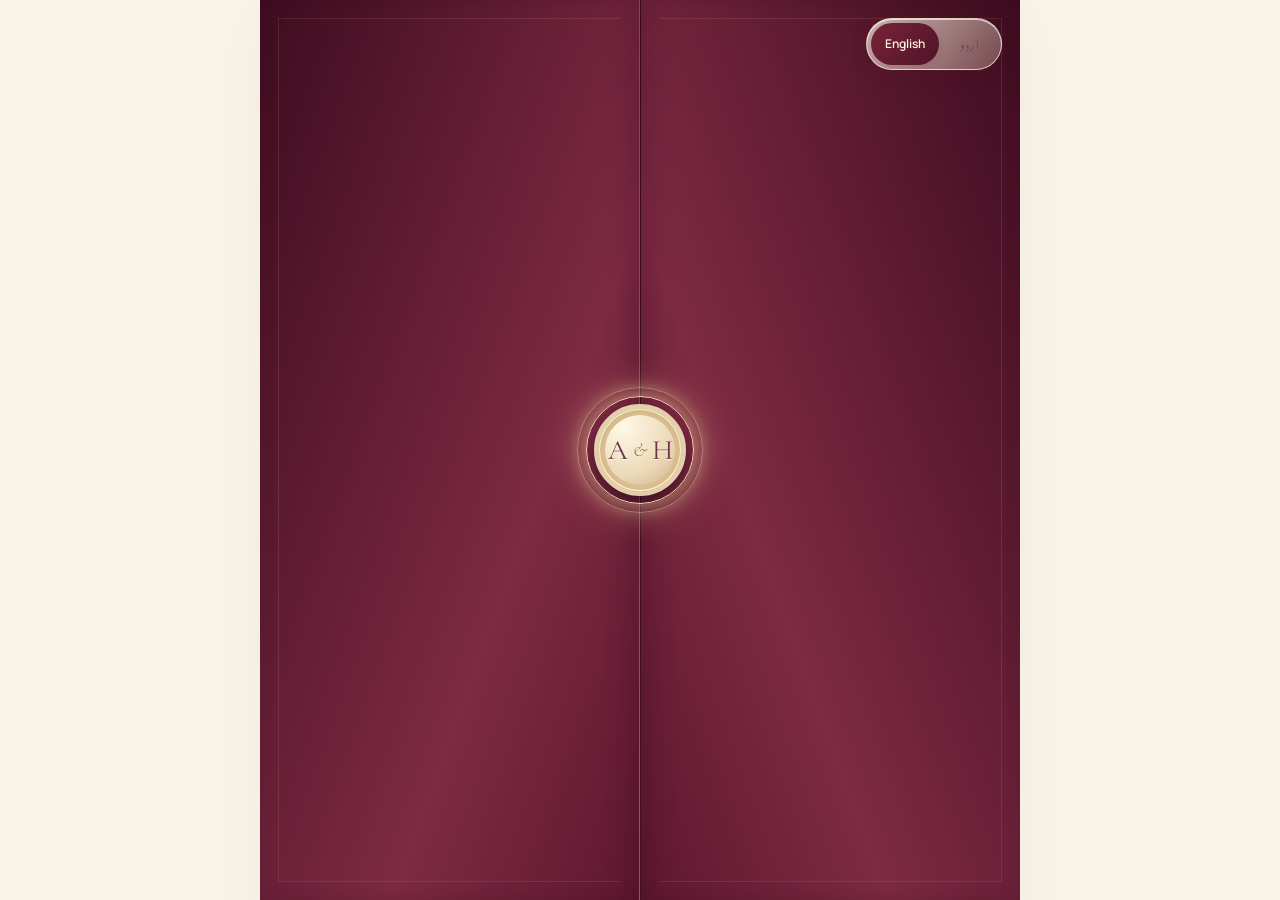
==== commit df22fc74: "Update index.html" ====
--- a/index.html
+++ b/index.html
@@ -1,5 +1,3 @@
-hey , i want to add a song in bg how can i add it? lemme send you a file of song and you can add it without changing anything else in it okay?
-
 <!doctype html>
 
 <html lang="en"><head><meta charset="UTF-8"><meta name="viewport" content="width=device-width, initial-scale=1"><meta name="theme-color" content="#641b31"><title>Ali Sufian weds Hamna Ansari | Barat Invitation</title><meta name="description" content="Join us on 26 September 2026 at Iqbal Marquee, Multan, to celebrate the Barat of Ali Sufian and Hamna Ansari."><link rel="preload" as="image" href="./floral-paper.png?v=2"><style>@import "https://fonts.googleapis.com/css2?family=Cormorant+Garamond:ital,wght@0,400;0,500;0,600;1,400;1,500&family=Manrope:wght@400;500;600&family=Noto+Nastaliq+Urdu:wght@400;500&display=swap";@layer properties{@supports (((-webkit-hyphens:none)) and (not (margin-trim:inline))) or ((-moz-orient:inline) and (not (color:rgb(from red r g b)))){:root,:host{--shimmer-angle:20deg}*,:before,:after,::backdrop{--tw-translate-x:0;--tw-translate-y:0;--tw-translate-z:0;--tw-rotate-x:initial;--tw-rotate-y:initial;--tw-rotate-z:initial;--tw-skew-x:initial;--tw-skew-y:initial;--tw-scroll-snap-strictness:proximity;--tw-space-x-reverse:0;--tw-border-style:solid;--tw-leading:initial;--tw-font-weight:initial;--tw-tracking:initial;--tw-ordinal:initial;--tw-slashed-zero:initial;--tw-numeric-figure:initial;--tw-numeric-spacing:initial;--tw-numeric-fraction:initial;--tw-shadow:0 0 #0000;--tw-shadow-color:initial;--tw-shadow-alpha:100%;--tw-inset-shadow:0 0 #0000;--tw-inset-shadow-color:initial;--tw-inset-shadow-alpha:100%;--tw-ring-color:initial;--tw-ring-shadow:0 0 #0000;--tw-inset-ring-color:initial;--tw-inset-ring-shadow:0 0 #0000;--tw-ring-inset:initial;--tw-ring-offset-width:0px;--tw-ring-offset-color:#fff;--tw-ring-offset-shadow:0 0 #0000;--tw-outline-style:solid;--tw-duration:initial;--tw-ease:initial;--tw-content:"";--tw-scale-x:1;--tw-scale-y:1;--tw-scale-z:1;--tw-animation-delay:0s;--tw-animation-direction:normal;--tw-animation-duration:initial;--tw-animation-fill-mode:none;--tw-animation-iteration-count:1;--tw-enter-blur:0;--tw-enter-opacity:1;--tw-enter-rotate:0;--tw-enter-scale:1;--tw-enter-translate-x:0;--tw-enter-translate-y:0;--tw-exit-blur:0;--tw-exit-opacity:1;--tw-exit-rotate:0;--tw-exit-scale:1;--tw-exit-translate-x:0;--tw-exit-translate-y:0;--scroll-fade-t:0px;--scroll-fade-b:0px;--scroll-fade-s:0px;--scroll-fade-e:0px;--scroll-fade-mask:initial;--shimmer-image:initial;--shimmer-text-fill:initial}}}@layer theme{:root,:host{--font-sans:ui-sans-serif, system-ui, sans-serif, "Apple Color Emoji", "Segoe UI Emoji", "Segoe UI Symbol", "Noto Color Emoji";--font-mono:ui-monospace, SFMono-Regular, Menlo, Monaco, Consolas, "Liberation Mono", "Courier New", monospace;--color-black:#000;--color-white:#fff;--spacing:.25rem;--container-xs:20rem;--container-sm:24rem;--container-lg:32rem;--text-xs:.75rem;--text-xs--line-height:calc(1 / .75);--text-sm:.875rem;--text-sm--line-height:calc(1.25 / .875);--text-base:1rem;--text-base--line-height:calc(1.5 / 1);--text-lg:1.125rem;--text-lg--line-height:calc(1.75 / 1.125);--font-weight-normal:400;--font-weight-medium:500;--font-weight-semibold:600;--tracking-tight:-.025em;--tracking-widest:.1em;--leading-tight:1.25;--leading-snug:1.375;--leading-normal:1.5;--leading-relaxed:1.625;--radius-xs:.125rem;--radius-sm:.25rem;--radius-md:.375rem;--radius-lg:.5rem;--radius-xl:.75rem;--ease-in-out:cubic-bezier(.4, 0, .2, 1);--animate-spin:spin 1s linear infinite;--animate-pulse:pulse 2s cubic-bezier(.4, 0, .6, 1) infinite;--aspect-video:16 / 9;--default-transition-duration:.15s;--default-transition-timing-function:cubic-bezier(.4, 0, .2, 1);--default-font-family:var(--font-sans);--default-mono-font-family:var(--font-mono)}}@layer base{*,:after,:before,::backdrop{box-sizing:border-box;border:0 solid;margin:0;padding:0}::file-selector-button{box-sizing:border-box;border:0 solid;margin:0;padding:0}html,:host{-webkit-text-size-adjust:100%;tab-size:4;line-height:1.5;font-family:var(--default-font-family,ui-sans-serif, system-ui, sans-serif, "Apple Color Emoji", "Segoe UI Emoji", "Segoe UI Symbol", "Noto Color Emoji");font-feature-settings:var(--default-font-feature-settings,normal);font-variation-settings:var(--default-font-variation-settings,normal);-webkit-tap-highlight-color:transparent}hr{height:0;color:inherit;border-top-width:1px}abbr:where([title]){-webkit-text-decoration:underline dotted;text-decoration:underline dotted}h1,h2,h3,h4,h5,h6{font-size:inherit;font-weight:inherit}a{color:inherit;-webkit-text-decoration:inherit;-webkit-text-decoration:inherit;-webkit-text-decoration:inherit;-webkit-text-decoration:inherit;text-decoration:inherit}b,strong{font-weight:bolder}code,kbd,samp,pre{font-family:var(--default-mono-font-family,ui-monospace, SFMono-Regular, Menlo, Monaco, Consolas, "Liberation Mono", "Courier New", monospace);font-feature-settings:var(--default-mono-font-feature-settings,normal);font-variation-settings:var(--default-mono-font-variation-settings,normal);font-size:1em}small{font-size:80%}sub,sup{vertical-align:baseline;font-size:75%;line-height:0;position:relative}sub{bottom:-.25em}sup{top:-.5em}table{text-indent:0;border-color:inherit;border-collapse:collapse}:-moz-focusring{outline:auto}progress{vertical-align:baseline}summary{display:list-item}ol,ul,menu{list-style:none}img,svg,video,canvas,audio,iframe,embed,object{vertical-align:middle;display:block}img,video{max-width:100%;height:auto}button,input,select,optgroup,textarea{font:inherit;font-feature-settings:inherit;font-variation-settings:inherit;letter-spacing:inherit;color:inherit;opacity:1;background-color:#0000;border-radius:0}::file-selector-button{font:inherit;font-feature-settings:inherit;font-variation-settings:inherit;letter-spacing:inherit;color:inherit;opacity:1;background-color:#0000;border-radius:0}:where(select:is([multiple],[size])) optgroup{font-weight:bolder}:where(select:is([multiple],[size])) optgroup option{padding-inline-start:20px}::file-selector-button{margin-inline-end:4px}::placeholder{opacity:1}@supports (not ((-webkit-appearance:-apple-pay-button))) or (contain-intrinsic-size:1px){::placeholder{color:currentColor}@supports (color:color-mix(in lab, red, red)){::placeholder{color:color-mix(in oklab, currentcolor 50%, transparent)}}}textarea{resize:vertical}::-webkit-search-decoration{-webkit-appearance:none}::-webkit-date-and-time-value{min-height:1lh;text-align:inherit}::-webkit-datetime-edit{display:inline-flex}::-webkit-datetime-edit-fields-wrapper{padding:0}::-webkit-datetime-edit{padding-block:0}::-webkit-datetime-edit-year-field{padding-block:0}::-webkit-datetime-edit-month-field{padding-block:0}::-webkit-datetime-edit-day-field{padding-block:0}::-webkit-datetime-edit-hour-field{padding-block:0}::-webkit-datetime-edit-minute-field{padding-block:0}::-webkit-datetime-edit-second-field{padding-block:0}::-webkit-datetime-edit-millisecond-field{padding-block:0}::-webkit-datetime-edit-meridiem-field{padding-block:0}::-webkit-calendar-picker-indicator{line-height:1}:-moz-ui-invalid{box-shadow:none}button,input:where([type=button],[type=reset],[type=submit]){appearance:button}::file-selector-button{appearance:button}::-webkit-inner-spin-button{height:auto}::-webkit-outer-spin-button{height:auto}[hidden]:where(:not([hidden=until-found])){display:none!important}}@layer components;@layer utilities{.\@container\/card-header{container:card-header/inline-size}.\@container\/field-group{container:field-group/inline-size}.pointer-events-none{pointer-events:none}.invisible{visibility:hidden}.visible{visibility:visible}.sr-only{clip-path:inset(50%);white-space:nowrap;border-width:0;width:1px;height:1px;margin:-1px;padding:0;position:absolute;overflow:hidden}.absolute{position:absolute}.fixed{position:fixed}.relative{position:relative}.inset-0{inset:calc(var(--spacing) * 0)}.inset-x-0{inset-inline:calc(var(--spacing) * 0)}.inset-y-0{inset-block:calc(var(--spacing) * 0)}.inset-s-1\/2{inset-inline-start:50%}.start{inset-inline-start:var(--spacing)}.end{inset-inline-end:var(--spacing)}.-top-12{top:calc(var(--spacing) * -12)}.top-0{top:calc(var(--spacing) * 0)}.top-1\.5{top:calc(var(--spacing) * 1.5)}.top-1\/2{top:50%}.top-3\.5{top:calc(var(--spacing) * 3.5)}.top-4{top:calc(var(--spacing) * 4)}.top-\[1px\]{top:1px}.top-\[50\%\]{top:50%}.top-\[60\%\]{top:60%}.top-full{top:100%}.-right-12{right:calc(var(--spacing) * -12)}.right-0{right:calc(var(--spacing) * 0)}.right-1{right:calc(var(--spacing) * 1)}.right-2{right:calc(var(--spacing) * 2)}.right-3{right:calc(var(--spacing) * 3)}.right-3\.5{right:calc(var(--spacing) * 3.5)}.right-4{right:calc(var(--spacing) * 4)}.-bottom-12{bottom:calc(var(--spacing) * -12)}.bottom-0{bottom:calc(var(--spacing) * 0)}.-left-12{left:calc(var(--spacing) * -12)}.left-0{left:calc(var(--spacing) * 0)}.left-1\/2{left:50%}.left-2{left:calc(var(--spacing) * 2)}.left-3{left:calc(var(--spacing) * 3)}.left-\[50\%\]{left:50%}.isolate{isolation:isolate}.z-10{z-index:10}.z-20{z-index:20}.z-50{z-index:50}.z-\[1\]{z-index:1}.order-first{order:-9999}.order-last{order:9999}.col-start-2{grid-column-start:2}.row-span-2{grid-row:span 2/span 2}.row-start-1{grid-row-start:1}.m-0\!{margin:calc(var(--spacing) * 0)!important}.-mx-1{margin-inline:calc(var(--spacing) * -1)}.mx-2{margin-inline:calc(var(--spacing) * 2)}.mx-3\.5{margin-inline:calc(var(--spacing) * 3.5)}.mx-auto{margin-inline:auto}.-my-2{margin-block:calc(var(--spacing) * -2)}.my-0{margin-block:calc(var(--spacing) * 0)}.my-0\.5{margin-block:calc(var(--spacing) * .5)}.my-1{margin-block:calc(var(--spacing) * 1)}.-mt-4{margin-top:calc(var(--spacing) * -4)}.mt-0\.5{margin-top:calc(var(--spacing) * .5)}.mt-1\.5{margin-top:calc(var(--spacing) * 1.5)}.mt-2{margin-top:calc(var(--spacing) * 2)}.mt-4{margin-top:calc(var(--spacing) * 4)}.mt-auto{margin-top:auto}.mb-2{margin-bottom:calc(var(--spacing) * 2)}.mb-3{margin-bottom:calc(var(--spacing) * 3)}.-ml-1{margin-left:calc(var(--spacing) * -1)}.-ml-4{margin-left:calc(var(--spacing) * -4)}.ml-1{margin-left:calc(var(--spacing) * 1)}.ml-4{margin-left:calc(var(--spacing) * 4)}.ml-auto{margin-left:auto}.line-clamp-1{-webkit-line-clamp:1;-webkit-box-orient:vertical;display:-webkit-box;overflow:hidden}.line-clamp-2{-webkit-line-clamp:2;-webkit-box-orient:vertical;display:-webkit-box;overflow:hidden}.block{display:block}.contents{display:contents}.flex{display:flex}.grid{display:grid}.hidden{display:none}.inline-flex{display:inline-flex}.table{display:table}.table-caption{display:table-caption}.table-cell{display:table-cell}.table-row{display:table-row}.field-sizing-content{field-sizing:content}.aspect-square{aspect-ratio:1}.aspect-video{aspect-ratio:var(--aspect-video)}.size-\(--cell-size\){width:var(--cell-size);height:var(--cell-size)}.size-2{width:calc(var(--spacing) * 2);height:calc(var(--spacing) * 2)}.size-2\.5{width:calc(var(--spacing) * 2.5);height:calc(var(--spacing) * 2.5)}.size-3{width:calc(var(--spacing) * 3);height:calc(var(--spacing) * 3)}.size-3\.5{width:calc(var(--spacing) * 3.5);height:calc(var(--spacing) * 3.5)}.size-4{width:calc(var(--spacing) * 4);height:calc(var(--spacing) * 4)}.size-6{width:calc(var(--spacing) * 6);height:calc(var(--spacing) * 6)}.size-7{width:calc(var(--spacing) * 7);height:calc(var(--spacing) * 7)}.size-8{width:calc(var(--spacing) * 8);height:calc(var(--spacing) * 8)}.size-9{width:calc(var(--spacing) * 9);height:calc(var(--spacing) * 9)}.size-10{width:calc(var(--spacing) * 10);height:calc(var(--spacing) * 10)}.size-16{width:calc(var(--spacing) * 16);height:calc(var(--spacing) * 16)}.size-auto{width:auto;height:auto}.size-full{width:100%;height:100%}.h-\(--cell-size\){height:var(--cell-size)}.h-1\.5{height:calc(var(--spacing) * 1.5)}.h-2{height:calc(var(--spacing) * 2)}.h-2\.5{height:calc(var(--spacing) * 2.5)}.h-4{height:calc(var(--spacing) * 4)}.h-5{height:calc(var(--spacing) * 5)}.h-6{height:calc(var(--spacing) * 6)}.h-7{height:calc(var(--spacing) * 7)}.h-8{height:calc(var(--spacing) * 8)}.h-9{height:calc(var(--spacing) * 9)}.h-10{height:calc(var(--spacing) * 10)}.h-12{height:calc(var(--spacing) * 12)}.h-\[calc\(--spacing\(5\.5\)\)\]{height:calc(calc(var(--spacing) * 5.5))}.h-\[calc\(100\%-1px\)\]{height:calc(100% - 1px)}.h-\[var\(--radix-navigation-menu-viewport-height\)\]{height:var(--radix-navigation-menu-viewport-height)}.h-\[var\(--radix-select-trigger-height\)\]{height:var(--radix-select-trigger-height)}.h-auto{height:auto}.h-full{height:100%}.h-max{height:max-content}.h-px{height:1px}.h-svh{height:100svh}.max-h-\(--radix-context-menu-content-available-height\){max-height:var(--radix-context-menu-content-available-height)}.max-h-\(--radix-dropdown-menu-content-available-height\){max-height:var(--radix-dropdown-menu-content-available-height)}.max-h-\(--radix-select-content-available-height\){max-height:var(--radix-select-content-available-height)}.max-h-96{max-height:calc(var(--spacing) * 96)}.max-h-\[300px\]{max-height:300px}.max-h-\[min\(calc\(--spacing\(96\)---spacing\(9\)\)\,calc\(var\(--available-height\)---spacing\(9\)\)\)\]{max-height:min(calc(calc(var(--spacing) * 96) - calc(var(--spacing) * 9)), calc(var(--available-height) - calc(var(--spacing) * 9)))}.min-h-0{min-height:calc(var(--spacing) * 0)}.min-h-4{min-height:calc(var(--spacing) * 4)}.min-h-9{min-height:calc(var(--spacing) * 9)}.min-h-16{min-height:calc(var(--spacing) * 16)}.min-h-full{min-height:100%}.min-h-svh{min-height:100svh}.w-\(--anchor-width\){width:var(--anchor-width)}.w-\(--cell-size\){width:var(--cell-size)}.w-\(--sidebar-width\){width:var(--sidebar-width)}.w-0{width:calc(var(--spacing) * 0)}.w-1{width:calc(var(--spacing) * 1)}.w-2{width:calc(var(--spacing) * 2)}.w-2\.5{width:calc(var(--spacing) * 2.5)}.w-3{width:calc(var(--spacing) * 3)}.w-3\/4{width:75%}.w-4{width:calc(var(--spacing) * 4)}.w-5{width:calc(var(--spacing) * 5)}.w-9{width:calc(var(--spacing) * 9)}.w-10{width:calc(var(--spacing) * 10)}.w-24{width:calc(var(--spacing) * 24)}.w-64{width:calc(var(--spacing) * 64)}.w-72{width:calc(var(--spacing) * 72)}.w-\[100px\]{width:100px}.w-auto{width:auto}.w-fit{width:fit-content}.w-full{width:100%}.w-max{width:max-content}.w-px{width:1px}.max-w-\(--available-width\){max-width:var(--available-width)}.max-w-\(--skeleton-width\){max-width:var(--skeleton-width)}.max-w-\[80\%\]{max-width:80%}.max-w-\[calc\(100\%-2rem\)\]{max-width:calc(100% - 2rem)}.max-w-full{max-width:100%}.max-w-max{max-width:max-content}.max-w-sm{max-width:var(--container-sm)}.min-w-\(--cell-size\){min-width:var(--cell-size)}.min-w-0{min-width:calc(var(--spacing) * 0)}.min-w-5{min-width:calc(var(--spacing) * 5)}.min-w-8{min-width:calc(var(--spacing) * 8)}.min-w-9{min-width:calc(var(--spacing) * 9)}.min-w-10{min-width:calc(var(--spacing) * 10)}.min-w-16{min-width:calc(var(--spacing) * 16)}.min-w-40{min-width:calc(var(--spacing) * 40)}.min-w-\[8rem\]{min-width:8rem}.min-w-\[12rem\]{min-width:12rem}.min-w-\[calc\(var\(--anchor-width\)\+--spacing\(7\)\)\]{min-width:calc(var(--anchor-width) + calc(var(--spacing) * 7))}.min-w-\[var\(--radix-select-trigger-width\)\]{min-width:var(--radix-select-trigger-width)}.flex-1{flex:1}.shrink-0{flex-shrink:0}.grow{flex-grow:1}.grow-0{flex-grow:0}.basis-full{flex-basis:100%}.caption-bottom{caption-side:bottom}.border-collapse{border-collapse:collapse}.origin-\(--radix-context-menu-content-transform-origin\){transform-origin:var(--radix-context-menu-content-transform-origin)}.origin-\(--radix-dropdown-menu-content-transform-origin\){transform-origin:var(--radix-dropdown-menu-content-transform-origin)}.origin-\(--radix-hover-card-content-transform-origin\){transform-origin:var(--radix-hover-card-content-transform-origin)}.origin-\(--radix-menubar-content-transform-origin\){transform-origin:var(--radix-menubar-content-transform-origin)}.origin-\(--radix-popover-content-transform-origin\){transform-origin:var(--radix-popover-content-transform-origin)}.origin-\(--radix-select-content-transform-origin\){transform-origin:var(--radix-select-content-transform-origin)}.origin-\(--radix-tooltip-content-transform-origin\){transform-origin:var(--radix-tooltip-content-transform-origin)}.origin-\(--transform-origin\){transform-origin:var(--transform-origin)}.-translate-x-1\/2{--tw-translate-x:calc(calc(1 / 2 * 100%) * -1);translate:var(--tw-translate-x) var(--tw-translate-y)}.-translate-x-px{--tw-translate-x:-1px;translate:var(--tw-translate-x) var(--tw-translate-y)}.translate-x-\[-50\%\]{--tw-translate-x:-50%;translate:var(--tw-translate-x) var(--tw-translate-y)}.translate-x-px{--tw-translate-x:1px;translate:var(--tw-translate-x) var(--tw-translate-y)}.-translate-y-1\/2{--tw-translate-y:calc(calc(1 / 2 * 100%) * -1);translate:var(--tw-translate-x) var(--tw-translate-y)}.-translate-y-3\/4{--tw-translate-y:calc(calc(3 / 4 * 100%) * -1);translate:var(--tw-translate-x) var(--tw-translate-y)}.translate-y-0\.5{--tw-translate-y:calc(var(--spacing) * .5);translate:var(--tw-translate-x) var(--tw-translate-y)}.translate-y-3\/4{--tw-translate-y:calc(3 / 4 * 100%);translate:var(--tw-translate-x) var(--tw-translate-y)}.translate-y-\[-50\%\]{--tw-translate-y:-50%;translate:var(--tw-translate-x) var(--tw-translate-y)}.translate-y-\[calc\(-50\%_-_2px\)\]{--tw-translate-y:calc(-50% - 2px);translate:var(--tw-translate-x) var(--tw-translate-y)}.rotate-45{rotate:45deg}.rotate-90{rotate:90deg}.transform{transform:var(--tw-rotate-x,) var(--tw-rotate-y,) var(--tw-rotate-z,) var(--tw-skew-x,) var(--tw-skew-y,)}.scroll-fade-x{--_scroll-fade-size-s:var(--scroll-fade-s-size,var(--scroll-fade-size,min(12%, calc(var(--spacing) * 10))));--_scroll-fade-size-e:var(--scroll-fade-e-size,var(--scroll-fade-size,min(12%, calc(var(--spacing) * 10))));--scroll-fade-inline:linear-gradient(to right, transparent 0, #000 var(--scroll-fade-s,0px), #000 calc(100% - var(--scroll-fade-e,0px)), transparent 100%)}.scroll-fade-x:where([dir=rtl],[dir=rtl] *){--scroll-fade-inline:linear-gradient(to left, transparent 0, #000 var(--scroll-fade-s,0px), #000 calc(100% - var(--scroll-fade-e,0px)), transparent 100%)}.scroll-fade-x{-webkit-mask-image:var(--scroll-fade-mask,var(--scroll-fade-inline));-webkit-mask-image:var(--scroll-fade-mask,var(--scroll-fade-inline));-webkit-mask-image:var(--scroll-fade-mask,var(--scroll-fade-inline));-webkit-mask-image:var(--scroll-fade-mask,var(--scroll-fade-inline));mask-image:var(--scroll-fade-mask,var(--scroll-fade-inline));-webkit-mask-composite:source-in;-webkit-mask-composite:source-in;-webkit-mask-composite:source-in;-webkit-mask-repeat:no-repeat;mask-repeat:no-repeat;-webkit-mask-composite:source-in;mask-composite:intersect}@supports (animation-timeline:scroll()){.scroll-fade-x{animation:1ms ease-in-out scroll-fade-reveal-s,1ms ease-in-out scroll-fade-reveal-e;animation-timeline:scroll(self inline),scroll(self inline);animation-range:0 var(--scroll-fade-reveal,calc(var(--spacing) * 24)), calc(100% - var(--scroll-fade-reveal,calc(var(--spacing) * 24))) 100%;animation-fill-mode:both}}@supports not (animation-timeline:scroll()){.scroll-fade-x{--scroll-fade-s:var(--_scroll-fade-size-s);--scroll-fade-e:var(--_scroll-fade-size-e)}}.scroll-fade-b{--_scroll-fade-size-b:var(--scroll-fade-b-size,var(--scroll-fade-size,min(12%, calc(var(--spacing) * 10))));--scroll-fade-mask:linear-gradient(to bottom, #000 0, #000 calc(100% - var(--scroll-fade-b,0px)), transparent 100%);-webkit-mask-image:var(--scroll-fade-mask);-webkit-mask-image:var(--scroll-fade-mask);-webkit-mask-image:var(--scroll-fade-mask);-webkit-mask-image:var(--scroll-fade-mask);mask-image:var(--scroll-fade-mask);-webkit-mask-composite:source-in;-webkit-mask-composite:source-in;-webkit-mask-composite:source-in;-webkit-mask-repeat:no-repeat;mask-repeat:no-repeat;-webkit-mask-composite:source-in;mask-composite:intersect}@supports (animation-timeline:scroll()){.scroll-fade-b{animation:1ms ease-in-out scroll-fade-reveal-b;animation-timeline:scroll(self y);animation-range:calc(100% - var(--scroll-fade-reveal,calc(var(--spacing) * 24))) 100%;animation-fill-mode:both}}@supports not (animation-timeline:scroll()){.scroll-fade-b{--scroll-fade-b:var(--_scroll-fade-size-b)}}.animate-caret-blink{animation:1.25s ease-out infinite caret-blink}.animate-in{animation:enter var(--tw-animation-duration,var(--tw-duration,.15s))var(--tw-ease,ease)var(--tw-animation-delay,0s)var(--tw-animation-iteration-count,1)var(--tw-animation-direction,normal)var(--tw-animation-fill-mode,none)}.animate-pulse{animation:var(--animate-pulse)}.animate-spin{animation:var(--animate-spin)}.cursor-default{cursor:default}.cursor-text{cursor:text}.touch-none{touch-action:none}.resize{resize:both}.resize-none{resize:none}.snap-x{scroll-snap-type:x var(--tw-scroll-snap-strictness)}.snap-mandatory{--tw-scroll-snap-strictness:mandatory}.scroll-my-1{scroll-margin-block:calc(var(--spacing) * 1)}.scroll-px-1{scroll-padding-inline:calc(var(--spacing) * 1)}.scroll-py-1{scroll-padding-block:calc(var(--spacing) * 1)}.list-disc{list-style-type:disc}.list-none{list-style-type:none}.appearance-none{appearance:none}.auto-rows-min{grid-auto-rows:min-content}.grid-cols-\[0_1fr\]{grid-template-columns:0 1fr}.grid-rows-\[auto_1fr\]{grid-template-rows:auto 1fr}.grid-rows-\[auto_auto\]{grid-template-rows:auto auto}.flex-col{flex-direction:column}.flex-col-reverse{flex-direction:column-reverse}.flex-row{flex-direction:row}.flex-wrap{flex-wrap:wrap}.place-content-center{place-content:center}.place-items-center{place-items:center}.items-center{align-items:center}.items-end{align-items:flex-end}.items-start{align-items:flex-start}.items-stretch{align-items:stretch}.justify-between{justify-content:space-between}.justify-center{justify-content:center}.justify-start{justify-content:flex-start}.justify-items-start{justify-items:start}.gap-0\.5{gap:calc(var(--spacing) * .5)}.gap-1{gap:calc(var(--spacing) * 1)}.gap-1\.5{gap:calc(var(--spacing) * 1.5)}.gap-2{gap:calc(var(--spacing) * 2)}.gap-2\.5{gap:calc(var(--spacing) * 2.5)}.gap-3{gap:calc(var(--spacing) * 3)}.gap-4{gap:calc(var(--spacing) * 4)}.gap-6{gap:calc(var(--spacing) * 6)}.gap-7{gap:calc(var(--spacing) * 7)}.gap-8{gap:calc(var(--spacing) * 8)}.gap-\[--spacing\(var\(--gap\)\)\]{gap:calc(var(--spacing) * var(--gap))}:where(.-space-x-2>:not(:last-child)){--tw-space-x-reverse:0;margin-inline-start:calc(calc(var(--spacing) * -2) * var(--tw-space-x-reverse));margin-inline-end:calc(calc(var(--spacing) * -2) * calc(1 - var(--tw-space-x-reverse)))}.gap-y-0\.5{row-gap:calc(var(--spacing) * .5)}.self-end{align-self:flex-end}.self-start{align-self:flex-start}.self-stretch{align-self:stretch}.justify-self-end{justify-self:flex-end}.truncate{text-overflow:ellipsis;white-space:nowrap;overflow:hidden}.overflow-auto{overflow:auto}.overflow-hidden{overflow:hidden}.overflow-x-auto{overflow-x:auto}.overflow-x-hidden{overflow-x:hidden}.overflow-y-auto{overflow-y:auto}.overscroll-contain{overscroll-behavior:contain}.overscroll-x-contain{overscroll-behavior-x:contain}.rounded-\[2px\]{border-radius:2px}.rounded-\[4px\]{border-radius:4px}.rounded-\[calc\(var\(--radius\)-5px\)\]{border-radius:calc(var(--radius) - 5px)}.rounded-\[inherit\]{border-radius:inherit}.rounded-full{border-radius:3.40282e38px}.rounded-lg{border-radius:var(--radius-lg)}.rounded-md{border-radius:var(--radius-md)}.rounded-none{border-radius:0}.rounded-sm{border-radius:var(--radius-sm)}.rounded-xl{border-radius:var(--radius-xl)}.rounded-xs{border-radius:var(--radius-xs)}.rounded-l-md{border-top-left-radius:var(--radius-md);border-bottom-left-radius:var(--radius-md)}.rounded-tl-sm{border-top-left-radius:var(--radius-sm)}.rounded-r-md{border-top-right-radius:var(--radius-md);border-bottom-right-radius:var(--radius-md)}.border{border-style:var(--tw-border-style);border-width:1px}.border-0{border-style:var(--tw-border-style);border-width:0}.border-\[1\.5px\]{border-style:var(--tw-border-style);border-width:1.5px}.border-y{border-block-style:var(--tw-border-style);border-block-width:1px}.border-t{border-top-style:var(--tw-border-style);border-top-width:1px}.border-r{border-right-style:var(--tw-border-style);border-right-width:1px}.border-b{border-bottom-style:var(--tw-border-style);border-bottom-width:1px}.border-l{border-left-style:var(--tw-border-style);border-left-width:1px}.border-dashed{--tw-border-style:dashed;border-style:dashed}.border-none{--tw-border-style:none;border-style:none}.border-\(--color-border\){border-color:var(--color-border)}.border-transparent{border-color:#0000}.border-t-transparent{border-top-color:#0000}.border-l-transparent{border-left-color:#0000}.bg-\(--color-bg\){background-color:var(--color-bg)}.bg-\[Canvas\]{background-color:canvas}.bg-black\/50{background-color:#00000080}@supports (color:color-mix(in lab, red, red)){.bg-black\/50{background-color:color-mix(in oklab, var(--color-black) 50%, transparent)}}.bg-transparent{background-color:#0000}.bg-white{background-color:var(--color-white)}.bg-clip-padding{background-clip:padding-box}.fill-current{fill:currentColor}.p-0{padding:calc(var(--spacing) * 0)}.p-1{padding:calc(var(--spacing) * 1)}.p-2{padding:calc(var(--spacing) * 2)}.p-3{padding:calc(var(--spacing) * 3)}.p-4{padding:calc(var(--spacing) * 4)}.p-6{padding:calc(var(--spacing) * 6)}.p-\[3px\]{padding:3px}.p-px{padding:1px}.px-\(--cell-size\){padding-inline:var(--cell-size)}.px-1{padding-inline:calc(var(--spacing) * 1)}.px-1\.5{padding-inline:calc(var(--spacing) * 1.5)}.px-2{padding-inline:calc(var(--spacing) * 2)}.px-2\.5{padding-inline:calc(var(--spacing) * 2.5)}.px-3{padding-inline:calc(var(--spacing) * 3)}.px-4{padding-inline:calc(var(--spacing) * 4)}.px-6{padding-inline:calc(var(--spacing) * 6)}.py-0\.5{padding-block:calc(var(--spacing) * .5)}.py-1{padding-block:calc(var(--spacing) * 1)}.py-1\.5{padding-block:calc(var(--spacing) * 1.5)}.py-2{padding-block:calc(var(--spacing) * 2)}.py-3{padding-block:calc(var(--spacing) * 3)}.py-4{padding-block:calc(var(--spacing) * 4)}.py-6{padding-block:calc(var(--spacing) * 6)}.pt-0{padding-top:calc(var(--spacing) * 0)}.pt-3{padding-top:calc(var(--spacing) * 3)}.pt-4{padding-top:calc(var(--spacing) * 4)}.pr-1{padding-right:calc(var(--spacing) * 1)}.pr-2{padding-right:calc(var(--spacing) * 2)}.pr-2\.5{padding-right:calc(var(--spacing) * 2.5)}.pr-3{padding-right:calc(var(--spacing) * 3)}.pr-8{padding-right:calc(var(--spacing) * 8)}.pr-9{padding-right:calc(var(--spacing) * 9)}.pb-2{padding-bottom:calc(var(--spacing) * 2)}.pb-3{padding-bottom:calc(var(--spacing) * 3)}.pb-4{padding-bottom:calc(var(--spacing) * 4)}.pl-2{padding-left:calc(var(--spacing) * 2)}.pl-3{padding-left:calc(var(--spacing) * 3)}.pl-4{padding-left:calc(var(--spacing) * 4)}.pl-8{padding-left:calc(var(--spacing) * 8)}.text-center{text-align:center}.text-left{text-align:left}.align-middle{vertical-align:middle}.font-mono{font-family:var(--font-mono)}.font-sans{font-family:var(--font-sans)}.text-base{font-size:var(--text-base);line-height:var(--tw-leading,var(--text-base--line-height))}.text-lg{font-size:var(--text-lg);line-height:var(--tw-leading,var(--text-lg--line-height))}.text-sm{font-size:var(--text-sm);line-height:var(--tw-leading,var(--text-sm--line-height))}.text-sm\/relaxed{font-size:var(--text-sm);line-height:var(--leading-relaxed)}.text-xs{font-size:var(--text-xs);line-height:var(--tw-leading,var(--text-xs--line-height))}.text-\[0\.8rem\]{font-size:.8rem}.leading-none{--tw-leading:1;line-height:1}.leading-normal{--tw-leading:var(--leading-normal);line-height:var(--leading-normal)}.leading-relaxed{--tw-leading:var(--leading-relaxed);line-height:var(--leading-relaxed)}.leading-snug{--tw-leading:var(--leading-snug);line-height:var(--leading-snug)}.leading-tight{--tw-leading:var(--leading-tight);line-height:var(--leading-tight)}.font-medium{--tw-font-weight:var(--font-weight-medium);font-weight:var(--font-weight-medium)}.font-normal{--tw-font-weight:var(--font-weight-normal);font-weight:var(--font-weight-normal)}.font-semibold{--tw-font-weight:var(--font-weight-semibold);font-weight:var(--font-weight-semibold)}.tracking-tight{--tw-tracking:var(--tracking-tight);letter-spacing:var(--tracking-tight)}.tracking-widest{--tw-tracking:var(--tracking-widest);letter-spacing:var(--tracking-widest)}.text-balance{text-wrap:balance}.break-words,.wrap-break-word{overflow-wrap:break-word}.whitespace-nowrap{white-space:nowrap}.text-\[CanvasText\]{color:canvastext}.text-current{color:currentColor}.text-white{color:var(--color-white)}.italic{font-style:italic}.tabular-nums{--tw-numeric-spacing:tabular-nums;font-variant-numeric:var(--tw-ordinal,) var(--tw-slashed-zero,) var(--tw-numeric-figure,) var(--tw-numeric-spacing,) var(--tw-numeric-fraction,)}.underline-offset-4{text-underline-offset:4px}.opacity-0{opacity:0}.opacity-50{opacity:.5}.opacity-60{opacity:.6}.opacity-70{opacity:.7}.shadow{--tw-shadow:0 1px 3px 0 var(--tw-shadow-color,#0000001a), 0 1px 2px -1px var(--tw-shadow-color,#0000001a);box-shadow:var(--tw-inset-shadow), var(--tw-inset-ring-shadow), var(--tw-ring-offset-shadow), var(--tw-ring-shadow), var(--tw-shadow)}.shadow-\[0_0_0_1px_var\(--sidebar-border\)\]{--tw-shadow:0 0 0 1px var(--tw-shadow-color,var(--sidebar-border));box-shadow:var(--tw-inset-shadow), var(--tw-inset-ring-shadow), var(--tw-ring-offset-shadow), var(--tw-ring-shadow), var(--tw-shadow)}.shadow-lg{--tw-shadow:0 10px 15px -3px var(--tw-shadow-color,#0000001a), 0 4px 6px -4px var(--tw-shadow-color,#0000001a);box-shadow:var(--tw-inset-shadow), var(--tw-inset-ring-shadow), var(--tw-ring-offset-shadow), var(--tw-ring-shadow), var(--tw-shadow)}.shadow-md{--tw-shadow:0 4px 6px -1px var(--tw-shadow-color,#0000001a), 0 2px 4px -2px var(--tw-shadow-color,#0000001a);box-shadow:var(--tw-inset-shadow), var(--tw-inset-ring-shadow), var(--tw-ring-offset-shadow), var(--tw-ring-shadow), var(--tw-shadow)}.shadow-none{--tw-shadow:0 0 #0000;box-shadow:var(--tw-inset-shadow), var(--tw-inset-ring-shadow), var(--tw-ring-offset-shadow), var(--tw-ring-shadow), var(--tw-shadow)}.shadow-sm{--tw-shadow:0 1px 3px 0 var(--tw-shadow-color,#0000001a), 0 1px 2px -1px var(--tw-shadow-color,#0000001a);box-shadow:var(--tw-inset-shadow), var(--tw-inset-ring-shadow), var(--tw-ring-offset-shadow), var(--tw-ring-shadow), var(--tw-shadow)}.shadow-xl{--tw-shadow:0 20px 25px -5px var(--tw-shadow-color,#0000001a), 0 8px 10px -6px var(--tw-shadow-color,#0000001a);box-shadow:var(--tw-inset-shadow), var(--tw-inset-ring-shadow), var(--tw-ring-offset-shadow), var(--tw-ring-shadow), var(--tw-shadow)}.shadow-xs{--tw-shadow:0 1px 2px 0 var(--tw-shadow-color,#0000000d);box-shadow:var(--tw-inset-shadow), var(--tw-inset-ring-shadow), var(--tw-ring-offset-shadow), var(--tw-ring-shadow), var(--tw-shadow)}.ring-0{--tw-ring-shadow:var(--tw-ring-inset,) 0 0 0 calc(0px + var(--tw-ring-offset-width)) var(--tw-ring-color,currentcolor);box-shadow:var(--tw-inset-shadow), var(--tw-inset-ring-shadow), var(--tw-ring-offset-shadow), var(--tw-ring-shadow), var(--tw-shadow)}.ring-1{--tw-ring-shadow:var(--tw-ring-inset,) 0 0 0 calc(1px + var(--tw-ring-offset-width)) var(--tw-ring-color,currentcolor);box-shadow:var(--tw-inset-shadow), var(--tw-inset-ring-shadow), var(--tw-ring-offset-shadow), var(--tw-ring-shadow), var(--tw-shadow)}.ring-2{--tw-ring-shadow:var(--tw-ring-inset,) 0 0 0 calc(2px + var(--tw-ring-offset-width)) var(--tw-ring-color,currentcolor);box-shadow:var(--tw-inset-shadow), var(--tw-inset-ring-shadow), var(--tw-ring-offset-shadow), var(--tw-ring-shadow), var(--tw-shadow)}.ring-3{--tw-ring-shadow:var(--tw-ring-inset,) 0 0 0 calc(3px + var(--tw-ring-offset-width)) var(--tw-ring-color,currentcolor);box-shadow:var(--tw-inset-shadow), var(--tw-inset-ring-shadow), var(--tw-ring-offset-shadow), var(--tw-ring-shadow), var(--tw-shadow)}.outline-hidden{--tw-outline-style:none;outline-style:none}@media (forced-colors:active){.outline-hidden{outline-offset:2px;outline:2px solid #0000}}.outline{outline-style:var(--tw-outline-style);outline-width:1px}.transition{transition-property:color,background-color,border-color,outline-color,text-decoration-color,fill,stroke,--tw-gradient-from,--tw-gradient-via,--tw-gradient-to,opacity,box-shadow,transform,translate,scale,rotate,filter,-webkit-backdrop-filter,backdrop-filter,display,content-visibility,overlay,pointer-events;transition-timing-function:var(--tw-ease,var(--default-transition-timing-function));transition-duration:var(--tw-duration,var(--default-transition-duration))}.transition-\[color\,box-shadow\]{transition-property:color,box-shadow;transition-timing-function:var(--tw-ease,var(--default-transition-timing-function));transition-duration:var(--tw-duration,var(--default-transition-duration))}.transition-\[left\,right\,width\]{transition-property:left,right,width;transition-timing-function:var(--tw-ease,var(--default-transition-timing-function));transition-duration:var(--tw-duration,var(--default-transition-duration))}.transition-\[margin\,opacity\]{transition-property:margin,opacity;transition-timing-function:var(--tw-ease,var(--default-transition-timing-function));transition-duration:var(--tw-duration,var(--default-transition-duration))}.transition-\[translate\,scale\,opacity\]{transition-property:translate,scale,opacity;transition-timing-function:var(--tw-ease,var(--default-transition-timing-function));transition-duration:var(--tw-duration,var(--default-transition-duration))}.transition-\[width\,height\,padding\]{transition-property:width,height,padding;transition-timing-function:var(--tw-ease,var(--default-transition-timing-function));transition-duration:var(--tw-duration,var(--default-transition-duration))}.transition-\[width\]{transition-property:width;transition-timing-function:var(--tw-ease,var(--default-transition-timing-function));transition-duration:var(--tw-duration,var(--default-transition-duration))}.transition-all{transition-property:all;transition-timing-function:var(--tw-ease,var(--default-transition-timing-function));transition-duration:var(--tw-duration,var(--default-transition-duration))}.transition-colors{transition-property:color,background-color,border-color,outline-color,text-decoration-color,fill,stroke,--tw-gradient-from,--tw-gradient-via,--tw-gradient-to;transition-timing-function:var(--tw-ease,var(--default-transition-timing-function));transition-duration:var(--tw-duration,var(--default-transition-duration))}.transition-opacity{transition-property:opacity;transition-timing-function:var(--tw-ease,var(--default-transition-timing-function));transition-duration:var(--tw-duration,var(--default-transition-duration))}.transition-shadow{transition-property:box-shadow;transition-timing-function:var(--tw-ease,var(--default-transition-timing-function));transition-duration:var(--tw-duration,var(--default-transition-duration))}.transition-transform{transition-property:transform,translate,scale,rotate;transition-timing-function:var(--tw-ease,var(--default-transition-timing-function));transition-duration:var(--tw-duration,var(--default-transition-duration))}.transition-none{transition-property:none}.duration-100{--tw-duration:.1s;transition-duration:.1s}.duration-200{--tw-duration:.2s;transition-duration:.2s}.duration-300{--tw-duration:.3s;transition-duration:.3s}.duration-1000{--tw-duration:1s;transition-duration:1s}.ease-in-out{--tw-ease:var(--ease-in-out);transition-timing-function:var(--ease-in-out)}.ease-linear{--tw-ease:linear;transition-timing-function:linear}.contain-content{contain:content}.fade-in-0{--tw-enter-opacity:0}.outline-none{--tw-outline-style:none;outline-style:none}.select-none{-webkit-user-select:none;user-select:none}.zoom-in-95{--tw-enter-scale:.95}.\[--cell-size\:--spacing\(8\)\]{--cell-size:calc(var(--spacing) * 8)}.\[contain-intrinsic-size\:auto_10rem\]{contain-intrinsic-size:auto 10rem}.\[content-visibility\:auto\]{content-visibility:auto}.running{animation-play-state:running}.group-focus-within\/menu-item\:opacity-100:is(:where(.group\/menu-item):focus-within *){opacity:1}@media (hover:hover){.group-hover\/menu-item\:opacity-100:is(:where(.group\/menu-item):hover *){opacity:1}}.group-has-data-\[sidebar\=menu-action\]\/menu-item\:pr-8:is(:where(.group\/menu-item):has([data-sidebar=menu-action]) *){padding-right:calc(var(--spacing) * 8)}.group-has-data-\[size\=lg\]\/avatar-group\:size-10:is(:where(.group\/avatar-group):has([data-size=lg]) *){width:calc(var(--spacing) * 10);height:calc(var(--spacing) * 10)}.group-has-data-\[size\=sm\]\/avatar-group\:size-6:is(:where(.group\/avatar-group):has([data-size=sm]) *){width:calc(var(--spacing) * 6);height:calc(var(--spacing) * 6)}.group-has-data-\[slot\=combobox-clear\]\/input-group\:hidden:is(:where(.group\/input-group):has([data-slot=combobox-clear]) *){display:none}.group-has-data-\[slot\=message-footer\]\/message\:-translate-y-8:is(:where(.group\/message):has([data-slot=message-footer]) *){--tw-translate-y:calc(var(--spacing) * -8);translate:var(--tw-translate-x) var(--tw-translate-y)}.group-has-data-\[variant\=ghost\]\/message\:px-0:is(:where(.group\/message):has([data-variant=ghost]) *){padding-inline:calc(var(--spacing) * 0)}.group-has-\[\[data-orientation\=horizontal\]\]\/field\:text-balance:is(:where(.group\/field):has([data-orientation=horizontal]) *){text-wrap:balance}.group-has-\[\[data-slot\=item-description\]\]\/item\:translate-y-0\.5:is(:where(.group\/item):has([data-slot=item-description]) *){--tw-translate-y:calc(var(--spacing) * .5);translate:var(--tw-translate-x) var(--tw-translate-y)}.group-has-\[\[data-slot\=item-description\]\]\/item\:self-start:is(:where(.group\/item):has([data-slot=item-description]) *){align-self:flex-start}.group-has-\[\>input\]\/input-group\:pt-2\.5:is(:where(.group\/input-group):has(>input) *){padding-top:calc(var(--spacing) * 2.5)}.group-has-\[\>input\]\/input-group\:pb-2\.5:is(:where(.group\/input-group):has(>input) *){padding-bottom:calc(var(--spacing) * 2.5)}.group-data-empty\/combobox-content\:flex:is(:where(.group\/combobox-content)[data-empty] *){display:flex}.group-data-\[align\=end\]\/bubble\:self-end:is(:where(.group\/bubble)[data-align=end] *){align-self:flex-end}.group-data-\[align\=end\]\/message\:justify-end:is(:where(.group\/message)[data-align=end] *){justify-content:flex-end}.group-data-\[align\=end\]\/message\:self-end:is(:where(.group\/message)[data-align=end] *){align-self:flex-end}.group-data-\[collapsible\=icon\]\:-mt-8:is(:where(.group)[data-collapsible=icon] *){margin-top:calc(var(--spacing) * -8)}.group-data-\[collapsible\=icon\]\:hidden:is(:where(.group)[data-collapsible=icon] *){display:none}.group-data-\[collapsible\=icon\]\:size-8\!:is(:where(.group)[data-collapsible=icon] *){width:calc(var(--spacing) * 8)!important;height:calc(var(--spacing) * 8)!important}.group-data-\[collapsible\=icon\]\:w-\(--sidebar-width-icon\):is(:where(.group)[data-collapsible=icon] *){width:var(--sidebar-width-icon)}.group-data-\[collapsible\=icon\]\:w-\[calc\(var\(--sidebar-width-icon\)\+\(--spacing\(4\)\)\)\]:is(:where(.group)[data-collapsible=icon] *){width:calc(var(--sidebar-width-icon) + (calc(var(--spacing) * 4)))}.group-data-\[collapsible\=icon\]\:w-\[calc\(var\(--sidebar-width-icon\)\+\(--spacing\(4\)\)\+2px\)\]:is(:where(.group)[data-collapsible=icon] *){width:calc(var(--sidebar-width-icon) + (calc(var(--spacing) * 4)) + 2px)}.group-data-\[collapsible\=icon\]\:overflow-hidden:is(:where(.group)[data-collapsible=icon] *){overflow:hidden}.group-data-\[collapsible\=icon\]\:p-0\!:is(:where(.group)[data-collapsible=icon] *){padding:calc(var(--spacing) * 0)!important}.group-data-\[collapsible\=icon\]\:p-2\!:is(:where(.group)[data-collapsible=icon] *){padding:calc(var(--spacing) * 2)!important}.group-data-\[collapsible\=icon\]\:opacity-0:is(:where(.group)[data-collapsible=icon] *){opacity:0}.group-data-\[collapsible\=offcanvas\]\:right-\[calc\(var\(--sidebar-width\)\*-1\)\]:is(:where(.group)[data-collapsible=offcanvas] *){right:calc(var(--sidebar-width) * -1)}.group-data-\[collapsible\=offcanvas\]\:left-\[calc\(var\(--sidebar-width\)\*-1\)\]:is(:where(.group)[data-collapsible=offcanvas] *){left:calc(var(--sidebar-width) * -1)}.group-data-\[collapsible\=offcanvas\]\:w-0:is(:where(.group)[data-collapsible=offcanvas] *){width:calc(var(--spacing) * 0)}.group-data-\[collapsible\=offcanvas\]\:translate-x-0:is(:where(.group)[data-collapsible=offcanvas] *){--tw-translate-x:calc(var(--spacing) * 0);translate:var(--tw-translate-x) var(--tw-translate-y)}.group-data-\[disabled\=true\]\:pointer-events-none:is(:where(.group)[data-disabled=true] *){pointer-events:none}.group-data-\[disabled\=true\]\:opacity-50:is(:where(.group)[data-disabled=true] *),.group-data-\[disabled\=true\]\/field\:opacity-50:is(:where(.group\/field)[data-disabled=true] *),.group-data-\[disabled\=true\]\/input-group\:opacity-50:is(:where(.group\/input-group)[data-disabled=true] *){opacity:.5}.group-data-\[focused\=true\]\/day\:relative:is(:where(.group\/day)[data-focused=true] *){position:relative}.group-data-\[focused\=true\]\/day\:z-10:is(:where(.group\/day)[data-focused=true] *){z-index:10}.group-data-\[focused\=true\]\/day\:ring-\[3px\]:is(:where(.group\/day)[data-focused=true] *){--tw-ring-shadow:var(--tw-ring-inset,) 0 0 0 calc(3px + var(--tw-ring-offset-width)) var(--tw-ring-color,currentcolor);box-shadow:var(--tw-inset-shadow), var(--tw-inset-ring-shadow), var(--tw-ring-offset-shadow), var(--tw-ring-shadow), var(--tw-shadow)}.group-data-\[orientation\=horizontal\]\/tabs\:h-9:is(:where(.group\/tabs)[data-orientation=horizontal] *){height:calc(var(--spacing) * 9)}.group-data-\[orientation\=vertical\]\/attachment\:absolute:is(:where(.group\/attachment)[data-orientation=vertical] *){position:absolute}.group-data-\[orientation\=vertical\]\/attachment\:top-3:is(:where(.group\/attachment)[data-orientation=vertical] *){top:calc(var(--spacing) * 3)}.group-data-\[orientation\=vertical\]\/attachment\:right-3:is(:where(.group\/attachment)[data-orientation=vertical] *){right:calc(var(--spacing) * 3)}.group-data-\[orientation\=vertical\]\/attachment\:w-full:is(:where(.group\/attachment)[data-orientation=vertical] *){width:100%}.group-data-\[orientation\=vertical\]\/attachment\:gap-1:is(:where(.group\/attachment)[data-orientation=vertical] *){gap:calc(var(--spacing) * 1)}.group-data-\[orientation\=vertical\]\/attachment\:px-1:is(:where(.group\/attachment)[data-orientation=vertical] *){padding-inline:calc(var(--spacing) * 1)}.group-data-\[orientation\=vertical\]\/tabs\:h-fit:is(:where(.group\/tabs)[data-orientation=vertical] *){height:fit-content}.group-data-\[orientation\=vertical\]\/tabs\:w-full:is(:where(.group\/tabs)[data-orientation=vertical] *){width:100%}.group-data-\[orientation\=vertical\]\/tabs\:flex-col:is(:where(.group\/tabs)[data-orientation=vertical] *){flex-direction:column}.group-data-\[orientation\=vertical\]\/tabs\:justify-start:is(:where(.group\/tabs)[data-orientation=vertical] *){justify-content:flex-start}.group-data-\[side\=left\]\:-right-4:is(:where(.group)[data-side=left] *){right:calc(var(--spacing) * -4)}.group-data-\[side\=left\]\:border-r:is(:where(.group)[data-side=left] *){border-right-style:var(--tw-border-style);border-right-width:1px}.group-data-\[side\=right\]\:left-0:is(:where(.group)[data-side=right] *){left:calc(var(--spacing) * 0)}.group-data-\[side\=right\]\:rotate-180:is(:where(.group)[data-side=right] *){rotate:180deg}.group-data-\[side\=right\]\:border-l:is(:where(.group)[data-side=right] *){border-left-style:var(--tw-border-style);border-left-width:1px}.group-data-\[size\=default\]\/avatar\:size-2\.5:is(:where(.group\/avatar)[data-size=default] *){width:calc(var(--spacing) * 2.5);height:calc(var(--spacing) * 2.5)}.group-data-\[size\=default\]\/switch\:size-4:is(:where(.group\/switch)[data-size=default] *){width:calc(var(--spacing) * 4);height:calc(var(--spacing) * 4)}.group-data-\[size\=lg\]\/avatar\:size-3:is(:where(.group\/avatar)[data-size=lg] *){width:calc(var(--spacing) * 3);height:calc(var(--spacing) * 3)}.group-data-\[size\=sm\]\/alert-dialog-content\:grid:is(:where(.group\/alert-dialog-content)[data-size=sm] *){display:grid}.group-data-\[size\=sm\]\/alert-dialog-content\:grid-cols-2:is(:where(.group\/alert-dialog-content)[data-size=sm] *){grid-template-columns:repeat(2,minmax(0,1fr))}.group-data-\[size\=sm\]\/attachment\:w-8:is(:where(.group\/attachment)[data-size=sm] *){width:calc(var(--spacing) * 8)}.group-data-\[size\=sm\]\/avatar\:size-2:is(:where(.group\/avatar)[data-size=sm] *){width:calc(var(--spacing) * 2);height:calc(var(--spacing) * 2)}.group-data-\[size\=sm\]\/avatar\:text-xs:is(:where(.group\/avatar)[data-size=sm] *){font-size:var(--text-xs);line-height:var(--tw-leading,var(--text-xs--line-height))}.group-data-\[size\=sm\]\/switch\:size-3:is(:where(.group\/switch)[data-size=sm] *){width:calc(var(--spacing) * 3);height:calc(var(--spacing) * 3)}.group-data-\[size\=xs\]\/attachment\:w-7:is(:where(.group\/attachment)[data-size=xs] *){width:calc(var(--spacing) * 7)}.group-data-\[size\=xs\]\/attachment\:rounded-md:is(:where(.group\/attachment)[data-size=xs] *){border-radius:var(--radius-md)}.group-data-\[state\=done\]\/attachment\:opacity-100:is(:where(.group\/attachment)[data-state=done] *),.group-data-\[state\=idle\]\/attachment\:opacity-100:is(:where(.group\/attachment)[data-state=idle] *){opacity:1}.group-data-\[state\=open\]\:rotate-180:is(:where(.group)[data-state=open] *){rotate:180deg}.group-data-\[state\=processing\]\/attachment\:shimmer:is(:where(.group\/attachment)[data-state=processing] *){--_spread:var(--shimmer-spread,calc(3ch + 40px));--_base:currentColor;--_highlight:var(--shimmer-color,oklch(from currentColor l c h / calc(alpha* .2)));background-image:var(--shimmer-image,linear-gradient(calc(90deg + var(--shimmer-angle)), var(--_base) calc(50% - var(--_spread)), var(--_highlight) calc(50% - var(--_spread) * .5), var(--_highlight) 50%, var(--_highlight) calc(50% + var(--_spread) * .5), var(--_base) calc(50% + var(--_spread))))}@supports (color:color-mix(in lab, red, red)){.group-data-\[state\=processing\]\/attachment\:shimmer:is(:where(.group\/attachment)[data-state=processing] *){background-image:var(--shimmer-image,linear-gradient(calc(90deg + var(--shimmer-angle)), var(--_base) calc(50% - var(--_spread)), color-mix(in oklch, var(--_highlight), var(--_base) 50%) calc(50% - var(--_spread) * .5), var(--_highlight) 50%, color-mix(in oklch, var(--_highlight), var(--_base) 50%) calc(50% + var(--_spread) * .5), var(--_base) calc(50% + var(--_spread))))}}.group-data-\[state\=processing\]\/attachment\:shimmer:is(:where(.group\/attachment)[data-state=processing] *){background-repeat:no-repeat;background-size:calc(200% + var(--_spread) * 2) 100%;-webkit-text-fill-color:var(--shimmer-text-fill,transparent);animation:tw-shimmer var(--shimmer-duration,2s) linear infinite;background-position:0 0;-webkit-background-clip:text;background-clip:text}@media (prefers-color-scheme:dark){.group-data-\[state\=processing\]\/attachment\:shimmer:is(:where(.group\/attachment)[data-state=processing] *){--_highlight:var(--shimmer-color,oklch(from currentColor max(.8, calc(l + .4)) c h / calc(alpha + .4)))}}.group-data-\[state\=processing\]\/attachment\:shimmer:is(:where(.group\/attachment)[data-state=processing] *):where([dir=rtl],[dir=rtl] *){animation-direction:reverse}.group-data-\[state\=uploading\]\/attachment\:shimmer:is(:where(.group\/attachment)[data-state=uploading] *){--_spread:var(--shimmer-spread,calc(3ch + 40px));--_base:currentColor;--_highlight:var(--shimmer-color,oklch(from currentColor l c h / calc(alpha* .2)));background-image:var(--shimmer-image,linear-gradient(calc(90deg + var(--shimmer-angle)), var(--_base) calc(50% - var(--_spread)), var(--_highlight) calc(50% - var(--_spread) * .5), var(--_highlight) 50%, var(--_highlight) calc(50% + var(--_spread) * .5), var(--_base) calc(50% + var(--_spread))))}@supports (color:color-mix(in lab, red, red)){.group-data-\[state\=uploading\]\/attachment\:shimmer:is(:where(.group\/attachment)[data-state=uploading] *){background-image:var(--shimmer-image,linear-gradient(calc(90deg + var(--shimmer-angle)), var(--_base) calc(50% - var(--_spread)), color-mix(in oklch, var(--_highlight), var(--_base) 50%) calc(50% - var(--_spread) * .5), var(--_highlight) 50%, color-mix(in oklch, var(--_highlight), var(--_base) 50%) calc(50% + var(--_spread) * .5), var(--_base) calc(50% + var(--_spread))))}}.group-data-\[state\=uploading\]\/attachment\:shimmer:is(:where(.group\/attachment)[data-state=uploading] *){background-repeat:no-repeat;background-size:calc(200% + var(--_spread) * 2) 100%;-webkit-text-fill-color:var(--shimmer-text-fill,transparent);animation:tw-shimmer var(--shimmer-duration,2s) linear infinite;background-position:0 0;-webkit-background-clip:text;background-clip:text}@media (prefers-color-scheme:dark){.group-data-\[state\=uploading\]\/attachment\:shimmer:is(:where(.group\/attachment)[data-state=uploading] *){--_highlight:var(--shimmer-color,oklch(from currentColor max(.8, calc(l + .4)) c h / calc(alpha + .4)))}}.group-data-\[state\=uploading\]\/attachment\:shimmer:is(:where(.group\/attachment)[data-state=uploading] *):where([dir=rtl],[dir=rtl] *){animation-direction:reverse}.group-data-\[variant\=floating\]\:rounded-lg:is(:where(.group)[data-variant=floating] *){border-radius:var(--radius-lg)}.group-data-\[variant\=floating\]\:border:is(:where(.group)[data-variant=floating] *){border-style:var(--tw-border-style);border-width:1px}.group-data-\[variant\=floating\]\:shadow-sm:is(:where(.group)[data-variant=floating] *){--tw-shadow:0 1px 3px 0 var(--tw-shadow-color,#0000001a), 0 1px 2px -1px var(--tw-shadow-color,#0000001a);box-shadow:var(--tw-inset-shadow), var(--tw-inset-ring-shadow), var(--tw-ring-offset-shadow), var(--tw-ring-shadow), var(--tw-shadow)}.group-data-\[variant\=line\]\/tabs-list\:bg-transparent:is(:where(.group\/tabs-list)[data-variant=line] *){background-color:#0000}.group-data-\[variant\=outline\]\/field-group\:-mb-2:is(:where(.group\/field-group)[data-variant=outline] *){margin-bottom:calc(var(--spacing) * -2)}.group-data-\[variant\=separator\]\/marker\:flex-none:is(:where(.group\/marker)[data-variant=separator] *){flex:none}.group-data-\[variant\=separator\]\/marker\:text-center:is(:where(.group\/marker)[data-variant=separator] *){text-align:center}.group-data-\[vaul-drawer-direction\=bottom\]\/drawer-content\:block:is(:where(.group\/drawer-content)[data-vaul-drawer-direction=bottom] *){display:block}.group-data-\[vaul-drawer-direction\=bottom\]\/drawer-content\:text-center:is(:where(.group\/drawer-content)[data-vaul-drawer-direction=bottom] *),.group-data-\[vaul-drawer-direction\=top\]\/drawer-content\:text-center:is(:where(.group\/drawer-content)[data-vaul-drawer-direction=top] *){text-align:center}.group-data-\[viewport\=false\]\/navigation-menu\:top-full:is(:where(.group\/navigation-menu)[data-viewport=false] *){top:100%}.group-data-\[viewport\=false\]\/navigation-menu\:mt-1\.5:is(:where(.group\/navigation-menu)[data-viewport=false] *){margin-top:calc(var(--spacing) * 1.5)}.group-data-\[viewport\=false\]\/navigation-menu\:overflow-hidden:is(:where(.group\/navigation-menu)[data-viewport=false] *){overflow:hidden}.group-data-\[viewport\=false\]\/navigation-menu\:rounded-md:is(:where(.group\/navigation-menu)[data-viewport=false] *){border-radius:var(--radius-md)}.group-data-\[viewport\=false\]\/navigation-menu\:border:is(:where(.group\/navigation-menu)[data-viewport=false] *){border-style:var(--tw-border-style);border-width:1px}.group-data-\[viewport\=false\]\/navigation-menu\:shadow:is(:where(.group\/navigation-menu)[data-viewport=false] *){--tw-shadow:0 1px 3px 0 var(--tw-shadow-color,#0000001a), 0 1px 2px -1px var(--tw-shadow-color,#0000001a);box-shadow:var(--tw-inset-shadow), var(--tw-inset-ring-shadow), var(--tw-ring-offset-shadow), var(--tw-ring-shadow), var(--tw-shadow)}.group-data-\[viewport\=false\]\/navigation-menu\:duration-200:is(:where(.group\/navigation-menu)[data-viewport=false] *){--tw-duration:.2s;transition-duration:.2s}.peer-disabled\:cursor-not-allowed:is(:where(.peer):disabled~*){cursor:not-allowed}.peer-disabled\:opacity-50:is(:where(.peer):disabled~*){opacity:.5}.peer-data-\[size\=default\]\/menu-button\:top-1\.5:is(:where(.peer\/menu-button)[data-size=default]~*){top:calc(var(--spacing) * 1.5)}.peer-data-\[size\=lg\]\/menu-button\:top-2\.5:is(:where(.peer\/menu-button)[data-size=lg]~*){top:calc(var(--spacing) * 2.5)}.peer-data-\[size\=sm\]\/menu-button\:top-1:is(:where(.peer\/menu-button)[data-size=sm]~*){top:calc(var(--spacing) * 1)}.file\:inline-flex::file-selector-button{display:inline-flex}.file\:h-7::file-selector-button{height:calc(var(--spacing) * 7)}.file\:border-0::file-selector-button{border-style:var(--tw-border-style);border-width:0}.file\:bg-transparent::file-selector-button{background-color:#0000}.file\:text-sm::file-selector-button{font-size:var(--text-sm);line-height:var(--tw-leading,var(--text-sm--line-height))}.file\:font-medium::file-selector-button{--tw-font-weight:var(--font-weight-medium);font-weight:var(--font-weight-medium)}.before\:mr-1:before{content:var(--tw-content);margin-right:calc(var(--spacing) * 1)}.before\:h-px:before{content:var(--tw-content);height:1px}.before\:min-w-0:before{content:var(--tw-content);min-width:calc(var(--spacing) * 0)}.before\:flex-1:before{content:var(--tw-content);flex:1}.after\:absolute:after{content:var(--tw-content);position:absolute}.after\:-inset-2:after{content:var(--tw-content);inset:calc(var(--spacing) * -2)}.after\:inset-y-0:after{content:var(--tw-content);inset-block:calc(var(--spacing) * 0)}.after\:left-1\/2:after{content:var(--tw-content);left:50%}.after\:ml-1:after{content:var(--tw-content);margin-left:calc(var(--spacing) * 1)}.after\:h-px:after{content:var(--tw-content);height:1px}.after\:w-1:after{content:var(--tw-content);width:calc(var(--spacing) * 1)}.after\:w-\[2px\]:after{content:var(--tw-content);width:2px}.after\:min-w-0:after{content:var(--tw-content);min-width:calc(var(--spacing) * 0)}.after\:flex-1:after{content:var(--tw-content);flex:1}.after\:-translate-x-1\/2:after{content:var(--tw-content);--tw-translate-x:calc(calc(1 / 2 * 100%) * -1);translate:var(--tw-translate-x) var(--tw-translate-y)}.after\:opacity-0:after{content:var(--tw-content);opacity:0}.after\:transition-opacity:after{content:var(--tw-content);transition-property:opacity;transition-timing-function:var(--tw-ease,var(--default-transition-timing-function));transition-duration:var(--tw-duration,var(--default-transition-duration))}.group-data-\[collapsible\=offcanvas\]\:after\:left-full:is(:where(.group)[data-collapsible=offcanvas] *):after{content:var(--tw-content);left:100%}.group-data-\[orientation\=horizontal\]\/tabs\:after\:inset-x-0:is(:where(.group\/tabs)[data-orientation=horizontal] *):after{content:var(--tw-content);inset-inline:calc(var(--spacing) * 0)}.group-data-\[orientation\=horizontal\]\/tabs\:after\:bottom-\[-5px\]:is(:where(.group\/tabs)[data-orientation=horizontal] *):after{content:var(--tw-content);bottom:-5px}.group-data-\[orientation\=horizontal\]\/tabs\:after\:h-0\.5:is(:where(.group\/tabs)[data-orientation=horizontal] *):after{content:var(--tw-content);height:calc(var(--spacing) * .5)}.group-data-\[orientation\=vertical\]\/tabs\:after\:inset-y-0:is(:where(.group\/tabs)[data-orientation=vertical] *):after{content:var(--tw-content);inset-block:calc(var(--spacing) * 0)}.group-data-\[orientation\=vertical\]\/tabs\:after\:-right-1:is(:where(.group\/tabs)[data-orientation=vertical] *):after{content:var(--tw-content);right:calc(var(--spacing) * -1)}.group-data-\[orientation\=vertical\]\/tabs\:after\:w-0\.5:is(:where(.group\/tabs)[data-orientation=vertical] *):after{content:var(--tw-content);width:calc(var(--spacing) * .5)}.first\:rounded-l-md:first-child{border-top-left-radius:var(--radius-md);border-bottom-left-radius:var(--radius-md)}.first\:border-l:first-child{border-left-style:var(--tw-border-style);border-left-width:1px}.last\:mt-0:last-child{margin-top:calc(var(--spacing) * 0)}.last\:rounded-r-md:last-child{border-top-right-radius:var(--radius-md);border-bottom-right-radius:var(--radius-md)}.last\:border-b-0:last-child{border-bottom-style:var(--tw-border-style);border-bottom-width:0}.focus-within\:ring-1:focus-within{--tw-ring-shadow:var(--tw-ring-inset,) 0 0 0 calc(1px + var(--tw-ring-offset-width)) var(--tw-ring-color,currentcolor);box-shadow:var(--tw-inset-shadow), var(--tw-inset-ring-shadow), var(--tw-ring-offset-shadow), var(--tw-ring-shadow), var(--tw-shadow)}.focus-within\:ring-\[3px\]:focus-within{--tw-ring-shadow:var(--tw-ring-inset,) 0 0 0 calc(3px + var(--tw-ring-offset-width)) var(--tw-ring-color,currentcolor);box-shadow:var(--tw-inset-shadow), var(--tw-inset-ring-shadow), var(--tw-ring-offset-shadow), var(--tw-ring-shadow), var(--tw-shadow)}@media (hover:hover){.hover\:underline:hover{text-decoration-line:underline}.hover\:opacity-100:hover{opacity:1}.hover\:shadow-\[0_0_0_1px_var\(--sidebar-accent\)\]:hover{--tw-shadow:0 0 0 1px var(--tw-shadow-color,var(--sidebar-accent));box-shadow:var(--tw-inset-shadow), var(--tw-inset-ring-shadow), var(--tw-ring-offset-shadow), var(--tw-ring-shadow), var(--tw-shadow)}.hover\:ring-4:hover{--tw-ring-shadow:var(--tw-ring-inset,) 0 0 0 calc(4px + var(--tw-ring-offset-width)) var(--tw-ring-color,currentcolor);box-shadow:var(--tw-inset-shadow), var(--tw-inset-ring-shadow), var(--tw-ring-offset-shadow), var(--tw-ring-shadow), var(--tw-shadow)}}.focus\:z-10:focus{z-index:10}.focus\:ring-2:focus{--tw-ring-shadow:var(--tw-ring-inset,) 0 0 0 calc(2px + var(--tw-ring-offset-width)) var(--tw-ring-color,currentcolor);box-shadow:var(--tw-inset-shadow), var(--tw-inset-ring-shadow), var(--tw-ring-offset-shadow), var(--tw-ring-shadow), var(--tw-shadow)}.focus\:ring-offset-2:focus{--tw-ring-offset-width:2px;--tw-ring-offset-shadow:var(--tw-ring-inset,) 0 0 0 var(--tw-ring-offset-width) var(--tw-ring-offset-color)}.focus\:outline-hidden:focus{--tw-outline-style:none;outline-style:none}@media (forced-colors:active){.focus\:outline-hidden:focus{outline-offset:2px;outline:2px solid #0000}}.focus-visible\:z-10:focus-visible{z-index:10}.focus-visible\:ring-0:focus-visible{--tw-ring-shadow:var(--tw-ring-inset,) 0 0 0 calc(0px + var(--tw-ring-offset-width)) var(--tw-ring-color,currentcolor);box-shadow:var(--tw-inset-shadow), var(--tw-inset-ring-shadow), var(--tw-ring-offset-shadow), var(--tw-ring-shadow), var(--tw-shadow)}.focus-visible\:ring-1:focus-visible{--tw-ring-shadow:var(--tw-ring-inset,) 0 0 0 calc(1px + var(--tw-ring-offset-width)) var(--tw-ring-color,currentcolor);box-shadow:var(--tw-inset-shadow), var(--tw-inset-ring-shadow), var(--tw-ring-offset-shadow), var(--tw-ring-shadow), var(--tw-shadow)}.focus-visible\:ring-2:focus-visible{--tw-ring-shadow:var(--tw-ring-inset,) 0 0 0 calc(2px + var(--tw-ring-offset-width)) var(--tw-ring-color,currentcolor);box-shadow:var(--tw-inset-shadow), var(--tw-inset-ring-shadow), var(--tw-ring-offset-shadow), var(--tw-ring-shadow), var(--tw-shadow)}.focus-visible\:ring-4:focus-visible{--tw-ring-shadow:var(--tw-ring-inset,) 0 0 0 calc(4px + var(--tw-ring-offset-width)) var(--tw-ring-color,currentcolor);box-shadow:var(--tw-inset-shadow), var(--tw-inset-ring-shadow), var(--tw-ring-offset-shadow), var(--tw-ring-shadow), var(--tw-shadow)}.focus-visible\:ring-\[3px\]:focus-visible{--tw-ring-shadow:var(--tw-ring-inset,) 0 0 0 calc(3px + var(--tw-ring-offset-width)) var(--tw-ring-color,currentcolor);box-shadow:var(--tw-inset-shadow), var(--tw-inset-ring-shadow), var(--tw-ring-offset-shadow), var(--tw-ring-shadow), var(--tw-shadow)}.focus-visible\:ring-offset-1:focus-visible{--tw-ring-offset-width:1px;--tw-ring-offset-shadow:var(--tw-ring-inset,) 0 0 0 var(--tw-ring-offset-width) var(--tw-ring-offset-color)}.focus-visible\:outline-hidden:focus-visible{--tw-outline-style:none;outline-style:none}@media (forced-colors:active){.focus-visible\:outline-hidden:focus-visible{outline-offset:2px;outline:2px solid #0000}}.focus-visible\:outline-1:focus-visible{outline-style:var(--tw-outline-style);outline-width:1px}.disabled\:pointer-events-none:disabled{pointer-events:none}.disabled\:cursor-not-allowed:disabled{cursor:not-allowed}.disabled\:opacity-50:disabled{opacity:.5}:where([data-side=left]) .in-data-\[side\=left\]\:cursor-w-resize{cursor:w-resize}:where([data-side=right]) .in-data-\[side\=right\]\:cursor-e-resize{cursor:e-resize}.has-focus\:ring-\[3px\]:has(:focus){--tw-ring-shadow:var(--tw-ring-inset,) 0 0 0 calc(3px + var(--tw-ring-offset-width)) var(--tw-ring-color,currentcolor);box-shadow:var(--tw-inset-shadow), var(--tw-inset-ring-shadow), var(--tw-ring-offset-shadow), var(--tw-ring-shadow), var(--tw-shadow)}.has-disabled\:pointer-events-none:has(:disabled){pointer-events:none}.has-disabled\:cursor-not-allowed:has(:disabled){cursor:not-allowed}.has-disabled\:opacity-50:has(:disabled){opacity:.5}.has-aria-invalid\:ring-\[3px\]:has([aria-invalid=true]){--tw-ring-shadow:var(--tw-ring-inset,) 0 0 0 calc(3px + var(--tw-ring-offset-width)) var(--tw-ring-color,currentcolor);box-shadow:var(--tw-inset-shadow), var(--tw-inset-ring-shadow), var(--tw-ring-offset-shadow), var(--tw-ring-shadow), var(--tw-shadow)}.has-data-\[slot\=alert-dialog-media\]\:grid-rows-\[auto_auto_1fr\]:has([data-slot=alert-dialog-media]){grid-template-rows:auto auto 1fr}.has-data-\[slot\=alert-dialog-media\]\:gap-x-6:has([data-slot=alert-dialog-media]){column-gap:calc(var(--spacing) * 6)}.has-data-\[slot\=attachment-content\]\:w-30:has([data-slot=attachment-content]){width:calc(var(--spacing) * 30)}.has-data-\[slot\=attachment-content\]\:px-1\.5:has([data-slot=attachment-content]){padding-inline:calc(var(--spacing) * 1.5)}.has-data-\[slot\=attachment-content\]\:px-2:has([data-slot=attachment-content]){padding-inline:calc(var(--spacing) * 2)}.has-data-\[slot\=attachment-content\]\:px-2\.5:has([data-slot=attachment-content]){padding-inline:calc(var(--spacing) * 2.5)}.has-data-\[slot\=attachment-content\]\:py-1:has([data-slot=attachment-content]){padding-block:calc(var(--spacing) * 1)}.has-data-\[slot\=attachment-content\]\:py-1\.5:has([data-slot=attachment-content]){padding-block:calc(var(--spacing) * 1.5)}.has-data-\[slot\=attachment-content\]\:py-2:has([data-slot=attachment-content]){padding-block:calc(var(--spacing) * 2)}.has-data-\[slot\=attachment-media\]\:p-1:has([data-slot=attachment-media]){padding:calc(var(--spacing) * 1)}.has-data-\[slot\=attachment-media\]\:p-1\.5:has([data-slot=attachment-media]){padding:calc(var(--spacing) * 1.5)}.has-data-\[slot\=attachment-media\]\:p-2:has([data-slot=attachment-media]){padding:calc(var(--spacing) * 2)}.has-data-\[slot\=card-action\]\:grid-cols-\[1fr_auto\]:has([data-slot=card-action]){grid-template-columns:1fr auto}.has-data-\[slot\=combobox-chip\]\:px-1\.5:has([data-slot=combobox-chip]){padding-inline:calc(var(--spacing) * 1.5)}.has-data-\[slot\=combobox-chip-remove\]\:pr-0:has([data-slot=combobox-chip-remove]){padding-right:calc(var(--spacing) * 0)}.has-\[\[data-slot\=input-group-control\]\:focus-visible\]\:ring-\[3px\]:has([data-slot=input-group-control]:focus-visible){--tw-ring-shadow:var(--tw-ring-inset,) 0 0 0 calc(3px + var(--tw-ring-offset-width)) var(--tw-ring-color,currentcolor);box-shadow:var(--tw-inset-shadow), var(--tw-inset-ring-shadow), var(--tw-ring-offset-shadow), var(--tw-ring-shadow), var(--tw-shadow)}.has-\[button\]\:p-0:has(:is(button)){padding:calc(var(--spacing) * 0)}.has-\[select\:disabled\]\:opacity-50:has(:is(select:disabled)){opacity:.5}.has-\[\>\[data-align\=block-end\]\]\:h-auto:has(>[data-align=block-end]){height:auto}.has-\[\>\[data-align\=block-end\]\]\:flex-col:has(>[data-align=block-end]){flex-direction:column}.has-\[\>\[data-align\=block-start\]\]\:h-auto:has(>[data-align=block-start]){height:auto}.has-\[\>\[data-align\=block-start\]\]\:flex-col:has(>[data-align=block-start]){flex-direction:column}.has-\[\>\[data-slot\=button-group\]\]\:gap-2:has(>[data-slot=button-group]){gap:calc(var(--spacing) * 2)}.has-\[\>\[data-slot\=checkbox-group\]\]\:gap-3:has(>[data-slot=checkbox-group]){gap:calc(var(--spacing) * 3)}.has-\[\>\[data-slot\=field-content\]\]\:items-start:has(>[data-slot=field-content]){align-items:flex-start}.has-\[\>\[data-slot\=field\]\]\:w-full:has(>[data-slot=field]){width:100%}.has-\[\>\[data-slot\=field\]\]\:flex-col:has(>[data-slot=field]){flex-direction:column}.has-\[\>\[data-slot\=field\]\]\:rounded-md:has(>[data-slot=field]){border-radius:var(--radius-md)}.has-\[\>\[data-slot\=field\]\]\:border:has(>[data-slot=field]){border-style:var(--tw-border-style);border-width:1px}.has-\[\>\[data-slot\=radio-group\]\]\:gap-3:has(>[data-slot=radio-group]){gap:calc(var(--spacing) * 3)}.has-\[\>button\]\:mr-\[-0\.45rem\]:has(>button){margin-right:-.45rem}.has-\[\>button\]\:ml-\[-0\.45rem\]:has(>button){margin-left:-.45rem}.has-\[\>kbd\]\:mr-\[-0\.35rem\]:has(>kbd){margin-right:-.35rem}.has-\[\>kbd\]\:ml-\[-0\.35rem\]:has(>kbd){margin-left:-.35rem}.has-\[\>svg\]\:grid-cols-\[calc\(var\(--spacing\)\*4\)_1fr\]:has(>svg){grid-template-columns:calc(var(--spacing) * 4) 1fr}.has-\[\>svg\]\:gap-x-3:has(>svg){column-gap:calc(var(--spacing) * 3)}.has-\[\>svg\]\:p-0:has(>svg){padding:calc(var(--spacing) * 0)}.has-\[\>svg\]\:px-1\.5:has(>svg){padding-inline:calc(var(--spacing) * 1.5)}.has-\[\>svg\]\:px-2:has(>svg){padding-inline:calc(var(--spacing) * 2)}.has-\[\>svg\]\:px-2\.5:has(>svg){padding-inline:calc(var(--spacing) * 2.5)}.has-\[\>svg\]\:px-3:has(>svg){padding-inline:calc(var(--spacing) * 3)}.has-\[\>svg\]\:px-4:has(>svg){padding-inline:calc(var(--spacing) * 4)}.has-\[\>textarea\]\:h-auto:has(>textarea){height:auto}.aria-disabled\:pointer-events-none[aria-disabled=true]{pointer-events:none}.aria-disabled\:opacity-50[aria-disabled=true]{opacity:.5}.aria-\[orientation\=horizontal\]\:h-px[aria-orientation=horizontal]{height:1px}.aria-\[orientation\=horizontal\]\:w-full[aria-orientation=horizontal]{width:100%}.aria-\[orientation\=horizontal\]\:after\:left-0[aria-orientation=horizontal]:after{content:var(--tw-content);left:calc(var(--spacing) * 0)}.aria-\[orientation\=horizontal\]\:after\:h-1[aria-orientation=horizontal]:after{content:var(--tw-content);height:calc(var(--spacing) * 1)}.aria-\[orientation\=horizontal\]\:after\:w-full[aria-orientation=horizontal]:after{content:var(--tw-content);width:100%}.aria-\[orientation\=horizontal\]\:after\:translate-x-0[aria-orientation=horizontal]:after{content:var(--tw-content);--tw-translate-x:calc(var(--spacing) * 0);translate:var(--tw-translate-x) var(--tw-translate-y)}.aria-\[orientation\=horizontal\]\:after\:-translate-y-1\/2[aria-orientation=horizontal]:after{content:var(--tw-content);--tw-translate-y:calc(calc(1 / 2 * 100%) * -1);translate:var(--tw-translate-x) var(--tw-translate-y)}.aria-\[orientation\=vertical\]\:flex-col[aria-orientation=vertical]{flex-direction:column}.data-empty\:p-0[data-empty]{padding:calc(var(--spacing) * 0)}.data-pressed\:bg-transparent[data-pressed]{background-color:#0000}:is(.group-data-\[align\=end\]\/message\:\*\:data-slot\:self-end:is(:where(.group\/message)[data-align=end] *)>*)[data-slot]{align-self:flex-end}.data-\[active\=false\]\:pointer-events-none[data-active=false]{pointer-events:none}.data-\[active\=false\]\:scale-95[data-active=false]{--tw-scale-x:95%;--tw-scale-y:95%;--tw-scale-z:95%;scale:var(--tw-scale-x) var(--tw-scale-y)}.data-\[active\=false\]\:opacity-0[data-active=false]{opacity:0}.data-\[active\=false\]\:duration-400[data-active=false]{--tw-duration:.4s;transition-duration:.4s}.data-\[active\=false\]\:ease-\[cubic-bezier\(0\.7\,0\,0\.84\,0\)\][data-active=false]{--tw-ease:cubic-bezier(.7,0,.84,0);transition-timing-function:cubic-bezier(.7,0,.84,0)}.data-\[active\=true\]\:z-10[data-active=true]{z-index:10}.data-\[active\=true\]\:translate-y-0[data-active=true]{--tw-translate-y:calc(var(--spacing) * 0);translate:var(--tw-translate-x) var(--tw-translate-y)}.data-\[active\=true\]\:scale-100[data-active=true]{--tw-scale-x:100%;--tw-scale-y:100%;--tw-scale-z:100%;scale:var(--tw-scale-x) var(--tw-scale-y)}.data-\[active\=true\]\:font-medium[data-active=true]{--tw-font-weight:var(--font-weight-medium);font-weight:var(--font-weight-medium)}.data-\[active\=true\]\:opacity-100[data-active=true]{opacity:1}.data-\[active\=true\]\:ring-\[3px\][data-active=true]{--tw-ring-shadow:var(--tw-ring-inset,) 0 0 0 calc(3px + var(--tw-ring-offset-width)) var(--tw-ring-color,currentcolor);box-shadow:var(--tw-inset-shadow), var(--tw-inset-ring-shadow), var(--tw-ring-offset-shadow), var(--tw-ring-shadow), var(--tw-shadow)}.data-\[active\=true\]\:ease-\[cubic-bezier\(0\.23\,1\,0\.32\,1\)\][data-active=true]{--tw-ease:cubic-bezier(.23,1,.32,1);transition-timing-function:cubic-bezier(.23,1,.32,1)}.data-\[align\=end\]\:flex-row-reverse[data-align=end]{flex-direction:row-reverse}.data-\[align\=end\]\:self-end[data-align=end]{align-self:flex-end}.data-\[chips\=true\]\:min-w-\(--anchor-width\)[data-chips=true]{min-width:var(--anchor-width)}.data-\[direction\=end\]\:bottom-4[data-direction=end]{bottom:calc(var(--spacing) * 4)}.data-\[direction\=end\]\:data-\[active\=false\]\:translate-y-full[data-direction=end][data-active=false]{--tw-translate-y:100%;translate:var(--tw-translate-x) var(--tw-translate-y)}.data-\[direction\=start\]\:top-4[data-direction=start]{top:calc(var(--spacing) * 4)}.data-\[direction\=start\]\:data-\[active\=false\]\:-translate-y-full[data-direction=start][data-active=false]{--tw-translate-y:-100%;translate:var(--tw-translate-x) var(--tw-translate-y)}.data-\[disabled\]\:pointer-events-none[data-disabled]{pointer-events:none}.data-\[disabled\]\:opacity-50[data-disabled]{opacity:.5}.data-\[disabled\=true\]\:pointer-events-none[data-disabled=true]{pointer-events:none}.data-\[disabled\=true\]\:opacity-50[data-disabled=true]{opacity:.5}.data-\[inset\]\:pl-8[data-inset]{padding-left:calc(var(--spacing) * 8)}.data-\[motion\=from-end\]\:slide-in-from-right-52[data-motion=from-end]{--tw-enter-translate-x:calc(52*var(--spacing))}.data-\[motion\=from-start\]\:slide-in-from-left-52[data-motion=from-start]{--tw-enter-translate-x:calc(52*var(--spacing)*-1)}.data-\[motion\=to-end\]\:slide-out-to-right-52[data-motion=to-end]{--tw-exit-translate-x:calc(52*var(--spacing))}.data-\[motion\=to-start\]\:slide-out-to-left-52[data-motion=to-start]{--tw-exit-translate-x:calc(52*var(--spacing)*-1)}.data-\[motion\^\=from-\]\:animate-in[data-motion^=from-]{animation:enter var(--tw-animation-duration,var(--tw-duration,.15s))var(--tw-ease,ease)var(--tw-animation-delay,0s)var(--tw-animation-iteration-count,1)var(--tw-animation-direction,normal)var(--tw-animation-fill-mode,none)}.data-\[motion\^\=from-\]\:fade-in[data-motion^=from-]{--tw-enter-opacity:0}.data-\[motion\^\=to-\]\:animate-out[data-motion^=to-]{animation:exit var(--tw-animation-duration,var(--tw-duration,.15s))var(--tw-ease,ease)var(--tw-animation-delay,0s)var(--tw-animation-iteration-count,1)var(--tw-animation-direction,normal)var(--tw-animation-fill-mode,none)}.data-\[motion\^\=to-\]\:fade-out[data-motion^=to-]{--tw-exit-opacity:0}.data-\[orientation\=horizontal\]\:h-1\.5[data-orientation=horizontal]{height:calc(var(--spacing) * 1.5)}.data-\[orientation\=horizontal\]\:h-full[data-orientation=horizontal]{height:100%}.data-\[orientation\=horizontal\]\:h-px[data-orientation=horizontal]{height:1px}.data-\[orientation\=horizontal\]\:w-full[data-orientation=horizontal]{width:100%}.data-\[orientation\=horizontal\]\:flex-col[data-orientation=horizontal]{flex-direction:column}.data-\[orientation\=vertical\]\:h-auto[data-orientation=vertical]{height:auto}.data-\[orientation\=vertical\]\:h-full[data-orientation=vertical]{height:100%}.data-\[orientation\=vertical\]\:min-h-44[data-orientation=vertical]{min-height:calc(var(--spacing) * 44)}.data-\[orientation\=vertical\]\:w-1\.5[data-orientation=vertical]{width:calc(var(--spacing) * 1.5)}.data-\[orientation\=vertical\]\:w-auto[data-orientation=vertical]{width:auto}.data-\[orientation\=vertical\]\:w-full[data-orientation=vertical]{width:100%}.data-\[orientation\=vertical\]\:w-px[data-orientation=vertical]{width:1px}.data-\[orientation\=vertical\]\:flex-col[data-orientation=vertical]{flex-direction:column}.data-\[range-end\=true\]\:rounded-md[data-range-end=true]{border-radius:var(--radius-md)}.data-\[range-end\=true\]\:rounded-r-md[data-range-end=true]{border-top-right-radius:var(--radius-md);border-bottom-right-radius:var(--radius-md)}.data-\[range-middle\=true\]\:rounded-none[data-range-middle=true]{border-radius:0}.data-\[range-start\=true\]\:rounded-md[data-range-start=true]{border-radius:var(--radius-md)}.data-\[range-start\=true\]\:rounded-l-md[data-range-start=true]{border-top-left-radius:var(--radius-md);border-bottom-left-radius:var(--radius-md)}.data-\[selected\=true\]\:rounded-none[data-selected=true]{border-radius:0}.data-\[side\=bottom\]\:translate-y-1[data-side=bottom]{--tw-translate-y:calc(var(--spacing) * 1);translate:var(--tw-translate-x) var(--tw-translate-y)}.data-\[side\=bottom\]\:slide-in-from-top-2[data-side=bottom]{--tw-enter-translate-y:calc(2*var(--spacing)*-1)}.data-\[side\=left\]\:-translate-x-1[data-side=left]{--tw-translate-x:calc(var(--spacing) * -1);translate:var(--tw-translate-x) var(--tw-translate-y)}.data-\[side\=left\]\:slide-in-from-right-2[data-side=left]{--tw-enter-translate-x:calc(2*var(--spacing))}.data-\[side\=right\]\:translate-x-1[data-side=right]{--tw-translate-x:calc(var(--spacing) * 1);translate:var(--tw-translate-x) var(--tw-translate-y)}.data-\[side\=right\]\:slide-in-from-left-2[data-side=right]{--tw-enter-translate-x:calc(2*var(--spacing)*-1)}.data-\[side\=top\]\:-translate-y-1[data-side=top]{--tw-translate-y:calc(var(--spacing) * -1);translate:var(--tw-translate-x) var(--tw-translate-y)}.data-\[side\=top\]\:slide-in-from-bottom-2[data-side=top]{--tw-enter-translate-y:calc(2*var(--spacing))}.data-\[size\=default\]\:h-9[data-size=default]{height:calc(var(--spacing) * 9)}.data-\[size\=default\]\:h-\[1\.15rem\][data-size=default]{height:1.15rem}.data-\[size\=default\]\:w-8[data-size=default]{width:calc(var(--spacing) * 8)}.data-\[size\=lg\]\:size-10[data-size=lg]{width:calc(var(--spacing) * 10);height:calc(var(--spacing) * 10)}.data-\[size\=sm\]\:size-6[data-size=sm]{width:calc(var(--spacing) * 6);height:calc(var(--spacing) * 6)}.data-\[size\=sm\]\:h-3\.5[data-size=sm]{height:calc(var(--spacing) * 3.5)}.data-\[size\=sm\]\:h-8[data-size=sm]{height:calc(var(--spacing) * 8)}.data-\[size\=sm\]\:w-6[data-size=sm]{width:calc(var(--spacing) * 6)}.data-\[size\=sm\]\:max-w-xs[data-size=sm]{max-width:var(--container-xs)}.data-\[size\=sm\]\:py-1[data-size=sm]{padding-block:calc(var(--spacing) * 1)}:is(.\*\:data-\[slot\=attachment\]\:flex-none>*)[data-slot=attachment]{flex:none}:is(.\*\:data-\[slot\=attachment\]\:snap-start>*)[data-slot=attachment]{scroll-snap-align:start}:is(.\*\:data-\[slot\=avatar\]\:ring-2>*)[data-slot=avatar]{--tw-ring-shadow:var(--tw-ring-inset,) 0 0 0 calc(2px + var(--tw-ring-offset-width)) var(--tw-ring-color,currentcolor);box-shadow:var(--tw-inset-shadow), var(--tw-inset-ring-shadow), var(--tw-ring-offset-shadow), var(--tw-ring-shadow), var(--tw-shadow)}:is(.\*\:data-\[slot\=bubble-content\]\:rounded-none>*)[data-slot=bubble-content]{border-radius:0}:is(.\*\:data-\[slot\=bubble-content\]\:bg-\[oklch\(from_var\(--primary\)_0\.93_calc\(c\*0\.4\)_h\)\]>*)[data-slot=bubble-content]{background-color:oklch(from var(--primary) .93 calc(c * .4) h)}:is(.\*\:data-\[slot\=bubble-content\]\:bg-transparent>*)[data-slot=bubble-content]{background-color:#0000}:is(.\*\:data-\[slot\=bubble-content\]\:p-0>*)[data-slot=bubble-content]{padding:calc(var(--spacing) * 0)}.data-\[slot\=checkbox-group\]\:gap-3[data-slot=checkbox-group]{gap:calc(var(--spacing) * 3)}:is(.\*\*\:data-\[slot\=command-input-wrapper\]\:h-12 *)[data-slot=command-input-wrapper]{height:calc(var(--spacing) * 12)}:is(.\*\:data-\[slot\=input-group\]\:m-1>*)[data-slot=input-group]{margin:calc(var(--spacing) * 1)}:is(.\*\:data-\[slot\=input-group\]\:mb-0>*)[data-slot=input-group]{margin-bottom:calc(var(--spacing) * 0)}:is(.\*\:data-\[slot\=input-group\]\:h-8>*)[data-slot=input-group]{height:calc(var(--spacing) * 8)}:is(.\*\:data-\[slot\=input-group\]\:shadow-none>*)[data-slot=input-group]{--tw-shadow:0 0 #0000;box-shadow:var(--tw-inset-shadow), var(--tw-inset-ring-shadow), var(--tw-ring-offset-shadow), var(--tw-ring-shadow), var(--tw-shadow)}:is(.\*\*\:data-\[slot\=navigation-menu-link\]\:focus\:ring-0 *)[data-slot=navigation-menu-link]:focus{--tw-ring-shadow:var(--tw-ring-inset,) 0 0 0 calc(0px + var(--tw-ring-offset-width)) var(--tw-ring-color,currentcolor);box-shadow:var(--tw-inset-shadow), var(--tw-inset-ring-shadow), var(--tw-ring-offset-shadow), var(--tw-ring-shadow), var(--tw-shadow)}:is(.\*\*\:data-\[slot\=navigation-menu-link\]\:focus\:outline-none *)[data-slot=navigation-menu-link]:focus{--tw-outline-style:none;outline-style:none}:is(.\*\:data-\[slot\=select-value\]\:line-clamp-1>*)[data-slot=select-value]{-webkit-line-clamp:1;-webkit-box-orient:vertical;display:-webkit-box;overflow:hidden}:is(.\*\:data-\[slot\=select-value\]\:flex>*)[data-slot=select-value]{display:flex}:is(.\*\:data-\[slot\=select-value\]\:items-center>*)[data-slot=select-value]{align-items:center}:is(.\*\:data-\[slot\=select-value\]\:gap-2>*)[data-slot=select-value]{gap:calc(var(--spacing) * 2)}:is(.group-data-\[orientation\=vertical\]\/attachment\:\*\:data-\[slot\=spinner\]\:size-6\!:is(:where(.group\/attachment)[data-orientation=vertical] *)>*)[data-slot=spinner]{width:calc(var(--spacing) * 6)!important;height:calc(var(--spacing) * 6)!important}.data-\[spacing\=0\]\:rounded-none[data-spacing="0"]{border-radius:0}.data-\[spacing\=0\]\:shadow-none[data-spacing="0"]{--tw-shadow:0 0 #0000;box-shadow:var(--tw-inset-shadow), var(--tw-inset-ring-shadow), var(--tw-ring-offset-shadow), var(--tw-ring-shadow), var(--tw-shadow)}.data-\[spacing\=0\]\:first\:rounded-l-md[data-spacing="0"]:first-child{border-top-left-radius:var(--radius-md);border-bottom-left-radius:var(--radius-md)}.data-\[spacing\=0\]\:last\:rounded-r-md[data-spacing="0"]:last-child{border-top-right-radius:var(--radius-md);border-bottom-right-radius:var(--radius-md)}.group-data-\[variant\=default\]\/tabs-list\:data-\[state\=active\]\:shadow-sm:is(:where(.group\/tabs-list)[data-variant=default] *)[data-state=active]{--tw-shadow:0 1px 3px 0 var(--tw-shadow-color,#0000001a), 0 1px 2px -1px var(--tw-shadow-color,#0000001a);box-shadow:var(--tw-inset-shadow), var(--tw-inset-ring-shadow), var(--tw-ring-offset-shadow), var(--tw-ring-shadow), var(--tw-shadow)}.group-data-\[variant\=line\]\/tabs-list\:data-\[state\=active\]\:bg-transparent:is(:where(.group\/tabs-list)[data-variant=line] *)[data-state=active]{background-color:#0000}.group-data-\[variant\=line\]\/tabs-list\:data-\[state\=active\]\:shadow-none:is(:where(.group\/tabs-list)[data-variant=line] *)[data-state=active]{--tw-shadow:0 0 #0000;box-shadow:var(--tw-inset-shadow), var(--tw-inset-ring-shadow), var(--tw-ring-offset-shadow), var(--tw-ring-shadow), var(--tw-shadow)}.group-data-\[variant\=line\]\/tabs-list\:data-\[state\=active\]\:after\:opacity-100:is(:where(.group\/tabs-list)[data-variant=line] *)[data-state=active]:after{content:var(--tw-content);opacity:1}.data-\[state\=checked\]\:translate-x-\[calc\(100\%-2px\)\][data-state=checked]{--tw-translate-x:calc(100% - 2px);translate:var(--tw-translate-x) var(--tw-translate-y)}.data-\[state\=closed\]\:animate-accordion-up[data-state=closed]{animation:accordion-up var(--tw-animation-duration,var(--tw-duration,.2s))var(--tw-ease,ease-out)var(--tw-animation-delay,0s)var(--tw-animation-iteration-count,1)var(--tw-animation-direction,normal)var(--tw-animation-fill-mode,none)}.data-\[state\=closed\]\:animate-out[data-state=closed]{animation:exit var(--tw-animation-duration,var(--tw-duration,.15s))var(--tw-ease,ease)var(--tw-animation-delay,0s)var(--tw-animation-iteration-count,1)var(--tw-animation-direction,normal)var(--tw-animation-fill-mode,none)}.data-\[state\=closed\]\:duration-300[data-state=closed]{--tw-duration:.3s;transition-duration:.3s}.data-\[state\=closed\]\:fade-out-0[data-state=closed]{--tw-exit-opacity:0}.data-\[state\=closed\]\:zoom-out-95[data-state=closed]{--tw-exit-scale:.95}.data-\[state\=closed\]\:slide-out-to-bottom[data-state=closed]{--tw-exit-translate-y:100%}.data-\[state\=closed\]\:slide-out-to-left[data-state=closed]{--tw-exit-translate-x:-100%}.data-\[state\=closed\]\:slide-out-to-right[data-state=closed]{--tw-exit-translate-x:100%}.data-\[state\=closed\]\:slide-out-to-top[data-state=closed]{--tw-exit-translate-y:-100%}.group-data-\[viewport\=false\]\/navigation-menu\:data-\[state\=closed\]\:animate-out:is(:where(.group\/navigation-menu)[data-viewport=false] *)[data-state=closed]{animation:exit var(--tw-animation-duration,var(--tw-duration,.15s))var(--tw-ease,ease)var(--tw-animation-delay,0s)var(--tw-animation-iteration-count,1)var(--tw-animation-direction,normal)var(--tw-animation-fill-mode,none)}.group-data-\[viewport\=false\]\/navigation-menu\:data-\[state\=closed\]\:fade-out-0:is(:where(.group\/navigation-menu)[data-viewport=false] *)[data-state=closed]{--tw-exit-opacity:0}.group-data-\[viewport\=false\]\/navigation-menu\:data-\[state\=closed\]\:zoom-out-95:is(:where(.group\/navigation-menu)[data-viewport=false] *)[data-state=closed]{--tw-exit-scale:.95}.data-\[state\=hidden\]\:animate-out[data-state=hidden]{animation:exit var(--tw-animation-duration,var(--tw-duration,.15s))var(--tw-ease,ease)var(--tw-animation-delay,0s)var(--tw-animation-iteration-count,1)var(--tw-animation-direction,normal)var(--tw-animation-fill-mode,none)}.data-\[state\=hidden\]\:fade-out[data-state=hidden]{--tw-exit-opacity:0}.data-\[state\=idle\]\:border-dashed[data-state=idle]{--tw-border-style:dashed;border-style:dashed}.data-\[state\=open\]\:animate-accordion-down[data-state=open]{animation:accordion-down var(--tw-animation-duration,var(--tw-duration,.2s))var(--tw-ease,ease-out)var(--tw-animation-delay,0s)var(--tw-animation-iteration-count,1)var(--tw-animation-direction,normal)var(--tw-animation-fill-mode,none)}.data-\[state\=open\]\:animate-in[data-state=open]{animation:enter var(--tw-animation-duration,var(--tw-duration,.15s))var(--tw-ease,ease)var(--tw-animation-delay,0s)var(--tw-animation-iteration-count,1)var(--tw-animation-direction,normal)var(--tw-animation-fill-mode,none)}.data-\[state\=open\]\:opacity-100[data-state=open]{opacity:1}.data-\[state\=open\]\:duration-500[data-state=open]{--tw-duration:.5s;transition-duration:.5s}.data-\[state\=open\]\:fade-in-0[data-state=open]{--tw-enter-opacity:0}.data-\[state\=open\]\:zoom-in-90[data-state=open]{--tw-enter-scale:.9}.data-\[state\=open\]\:zoom-in-95[data-state=open]{--tw-enter-scale:.95}.data-\[state\=open\]\:slide-in-from-bottom[data-state=open]{--tw-enter-translate-y:100%}.data-\[state\=open\]\:slide-in-from-left[data-state=open]{--tw-enter-translate-x:-100%}.data-\[state\=open\]\:slide-in-from-right[data-state=open]{--tw-enter-translate-x:100%}.data-\[state\=open\]\:slide-in-from-top[data-state=open]{--tw-enter-translate-y:-100%}.group-data-\[viewport\=false\]\/navigation-menu\:data-\[state\=open\]\:animate-in:is(:where(.group\/navigation-menu)[data-viewport=false] *)[data-state=open]{animation:enter var(--tw-animation-duration,var(--tw-duration,.15s))var(--tw-ease,ease)var(--tw-animation-delay,0s)var(--tw-animation-iteration-count,1)var(--tw-animation-direction,normal)var(--tw-animation-fill-mode,none)}.group-data-\[viewport\=false\]\/navigation-menu\:data-\[state\=open\]\:fade-in-0:is(:where(.group\/navigation-menu)[data-viewport=false] *)[data-state=open]{--tw-enter-opacity:0}.group-data-\[viewport\=false\]\/navigation-menu\:data-\[state\=open\]\:zoom-in-95:is(:where(.group\/navigation-menu)[data-viewport=false] *)[data-state=open]{--tw-enter-scale:.95}.data-\[state\=unchecked\]\:translate-x-0[data-state=unchecked]{--tw-translate-x:calc(var(--spacing) * 0);translate:var(--tw-translate-x) var(--tw-translate-y)}.data-\[state\=visible\]\:animate-in[data-state=visible]{animation:enter var(--tw-animation-duration,var(--tw-duration,.15s))var(--tw-ease,ease)var(--tw-animation-delay,0s)var(--tw-animation-iteration-count,1)var(--tw-animation-direction,normal)var(--tw-animation-fill-mode,none)}.data-\[state\=visible\]\:fade-in[data-state=visible]{--tw-enter-opacity:0}.data-\[variant\=ghost\]\:max-w-full[data-variant=ghost]{max-width:100%}.data-\[variant\=label\]\:text-sm[data-variant=label]{font-size:var(--text-sm);line-height:var(--tw-leading,var(--text-sm--line-height))}.data-\[variant\=legend\]\:text-base[data-variant=legend]{font-size:var(--text-base);line-height:var(--tw-leading,var(--text-base--line-height))}.data-\[variant\=line\]\:rounded-none[data-variant=line]{border-radius:0}.data-\[spacing\=0\]\:data-\[variant\=outline\]\:border-l-0[data-spacing="0"][data-variant=outline]{border-left-style:var(--tw-border-style);border-left-width:0}.data-\[spacing\=0\]\:data-\[variant\=outline\]\:first\:border-l[data-spacing="0"][data-variant=outline]:first-child{border-left-style:var(--tw-border-style);border-left-width:1px}.data-\[spacing\=default\]\:data-\[variant\=outline\]\:shadow-xs[data-spacing=default][data-variant=outline]{--tw-shadow:0 1px 2px 0 var(--tw-shadow-color,#0000000d);box-shadow:var(--tw-inset-shadow), var(--tw-inset-ring-shadow), var(--tw-ring-offset-shadow), var(--tw-ring-shadow), var(--tw-shadow)}.data-\[vaul-drawer-direction\=bottom\]\:inset-x-0[data-vaul-drawer-direction=bottom]{inset-inline:calc(var(--spacing) * 0)}.data-\[vaul-drawer-direction\=bottom\]\:bottom-0[data-vaul-drawer-direction=bottom]{bottom:calc(var(--spacing) * 0)}.data-\[vaul-drawer-direction\=bottom\]\:mt-24[data-vaul-drawer-direction=bottom]{margin-top:calc(var(--spacing) * 24)}.data-\[vaul-drawer-direction\=bottom\]\:max-h-\[80vh\][data-vaul-drawer-direction=bottom]{max-height:80vh}.data-\[vaul-drawer-direction\=bottom\]\:rounded-t-lg[data-vaul-drawer-direction=bottom]{border-top-left-radius:var(--radius-lg);border-top-right-radius:var(--radius-lg)}.data-\[vaul-drawer-direction\=bottom\]\:border-t[data-vaul-drawer-direction=bottom]{border-top-style:var(--tw-border-style);border-top-width:1px}.data-\[vaul-drawer-direction\=left\]\:inset-y-0[data-vaul-drawer-direction=left]{inset-block:calc(var(--spacing) * 0)}.data-\[vaul-drawer-direction\=left\]\:left-0[data-vaul-drawer-direction=left]{left:calc(var(--spacing) * 0)}.data-\[vaul-drawer-direction\=left\]\:w-3\/4[data-vaul-drawer-direction=left]{width:75%}.data-\[vaul-drawer-direction\=left\]\:border-r[data-vaul-drawer-direction=left]{border-right-style:var(--tw-border-style);border-right-width:1px}.data-\[vaul-drawer-direction\=right\]\:inset-y-0[data-vaul-drawer-direction=right]{inset-block:calc(var(--spacing) * 0)}.data-\[vaul-drawer-direction\=right\]\:right-0[data-vaul-drawer-direction=right]{right:calc(var(--spacing) * 0)}.data-\[vaul-drawer-direction\=right\]\:w-3\/4[data-vaul-drawer-direction=right]{width:75%}.data-\[vaul-drawer-direction\=right\]\:border-l[data-vaul-drawer-direction=right]{border-left-style:var(--tw-border-style);border-left-width:1px}.data-\[vaul-drawer-direction\=top\]\:inset-x-0[data-vaul-drawer-direction=top]{inset-inline:calc(var(--spacing) * 0)}.data-\[vaul-drawer-direction\=top\]\:top-0[data-vaul-drawer-direction=top]{top:calc(var(--spacing) * 0)}.data-\[vaul-drawer-direction\=top\]\:mb-24[data-vaul-drawer-direction=top]{margin-bottom:calc(var(--spacing) * 24)}.data-\[vaul-drawer-direction\=top\]\:max-h-\[80vh\][data-vaul-drawer-direction=top]{max-height:80vh}.data-\[vaul-drawer-direction\=top\]\:rounded-b-lg[data-vaul-drawer-direction=top]{border-bottom-right-radius:var(--radius-lg);border-bottom-left-radius:var(--radius-lg)}.data-\[vaul-drawer-direction\=top\]\:border-b[data-vaul-drawer-direction=top]{border-bottom-style:var(--tw-border-style);border-bottom-width:1px}.nth-last-2\:-mt-1:nth-last-child(2){margin-top:calc(var(--spacing) * -1)}@media (width>=40rem){.sm\:block{display:block}.sm\:flex{display:flex}.sm\:max-w-lg{max-width:var(--container-lg)}.sm\:max-w-sm{max-width:var(--container-sm)}.sm\:flex-row{flex-direction:row}.sm\:justify-end{justify-content:flex-end}.sm\:gap-2\.5{gap:calc(var(--spacing) * 2.5)}.sm\:pr-2\.5{padding-right:calc(var(--spacing) * 2.5)}.sm\:pl-2\.5{padding-left:calc(var(--spacing) * 2.5)}.sm\:text-left{text-align:left}.sm\:group-data-\[size\=default\]\/alert-dialog-content\:row-span-2:is(:where(.group\/alert-dialog-content)[data-size=default] *){grid-row:span 2/span 2}.sm\:group-data-\[size\=default\]\/alert-dialog-content\:place-items-start:is(:where(.group\/alert-dialog-content)[data-size=default] *){place-items:start}.sm\:group-data-\[size\=default\]\/alert-dialog-content\:text-left:is(:where(.group\/alert-dialog-content)[data-size=default] *){text-align:left}.sm\:group-data-\[size\=default\]\/alert-dialog-content\:group-has-data-\[slot\=alert-dialog-media\]\/alert-dialog-content\:col-start-2:is(:where(.group\/alert-dialog-content)[data-size=default] *):is(:where(.group\/alert-dialog-content):has([data-slot=alert-dialog-media]) *){grid-column-start:2}.sm\:group-data-\[size\=default\]\/alert-dialog-content\:has-data-\[slot\=alert-dialog-media\]\:grid-rows-\[auto_1fr\]:is(:where(.group\/alert-dialog-content)[data-size=default] *):has([data-slot=alert-dialog-media]){grid-template-rows:auto 1fr}.data-\[size\=default\]\:sm\:max-w-lg[data-size=default]{max-width:var(--container-lg)}.data-\[vaul-drawer-direction\=left\]\:sm\:max-w-sm[data-vaul-drawer-direction=left],.data-\[vaul-drawer-direction\=right\]\:sm\:max-w-sm[data-vaul-drawer-direction=right]{max-width:var(--container-sm)}}@media (width>=48rem){.md\:absolute{position:absolute}.md\:block{display:block}.md\:flex{display:flex}.md\:w-\[var\(--radix-navigation-menu-viewport-width\)\]{width:var(--radix-navigation-menu-viewport-width)}.md\:w-auto{width:auto}.md\:flex-row{flex-direction:row}.md\:gap-1\.5{gap:calc(var(--spacing) * 1.5)}.md\:p-12{padding:calc(var(--spacing) * 12)}.md\:text-left{text-align:left}.md\:text-sm{font-size:var(--text-sm);line-height:var(--tw-leading,var(--text-sm--line-height))}.md\:opacity-0{opacity:0}.md\:peer-data-\[variant\=inset\]\:m-2:is(:where(.peer)[data-variant=inset]~*){margin:calc(var(--spacing) * 2)}.md\:peer-data-\[variant\=inset\]\:ml-0:is(:where(.peer)[data-variant=inset]~*){margin-left:calc(var(--spacing) * 0)}.md\:peer-data-\[variant\=inset\]\:rounded-xl:is(:where(.peer)[data-variant=inset]~*){border-radius:var(--radius-xl)}.md\:peer-data-\[variant\=inset\]\:shadow-sm:is(:where(.peer)[data-variant=inset]~*){--tw-shadow:0 1px 3px 0 var(--tw-shadow-color,#0000001a), 0 1px 2px -1px var(--tw-shadow-color,#0000001a);box-shadow:var(--tw-inset-shadow), var(--tw-inset-ring-shadow), var(--tw-ring-offset-shadow), var(--tw-ring-shadow), var(--tw-shadow)}.md\:peer-data-\[variant\=inset\]\:peer-data-\[state\=collapsed\]\:ml-2:is(:where(.peer)[data-variant=inset]~*):is(:where(.peer)[data-state=collapsed]~*){margin-left:calc(var(--spacing) * 2)}.md\:after\:hidden:after{content:var(--tw-content);display:none}}@container field-group (width>=28rem){.\@md\/field-group\:flex-row{flex-direction:row}.\@md\/field-group\:items-center{align-items:center}.\@md\/field-group\:has-\[\>\[data-slot\=field-content\]\]\:items-start:has(>[data-slot=field-content]){align-items:flex-start}}.rtl\:translate-x-1\/2:where(:is(:lang(ae),:lang(ar),:lang(arc),:lang(bcc),:lang(bqi),:lang(ckb),:lang(dv),:lang(fa),:lang(glk),:lang(he),:lang(ku),:lang(mzn),:lang(nqo),:lang(pnb),:lang(ps),:lang(sd),:lang(ug),:lang(ur),:lang(yi)),[dir=rtl],[dir=rtl] *){--tw-translate-x:calc(1 / 2 * 100%);translate:var(--tw-translate-x) var(--tw-translate-y)}@media (prefers-color-scheme:dark){.dark\:bg-transparent{background-color:#0000}:is(.dark\:\*\:data-\[slot\=bubble-content\]\:bg-\[oklch\(from_var\(--primary\)_0\.3_calc\(c\*0\.4\)_h\)\]>*)[data-slot=bubble-content]{background-color:oklch(from var(--primary) .3 calc(c * .4) h)}.dark\:group-data-\[variant\=line\]\/tabs-list\:data-\[state\=active\]\:border-transparent:is(:where(.group\/tabs-list)[data-variant=line] *)[data-state=active]{border-color:#0000}.dark\:group-data-\[variant\=line\]\/tabs-list\:data-\[state\=active\]\:bg-transparent:is(:where(.group\/tabs-list)[data-variant=line] *)[data-state=active]{background-color:#0000}}@media (pointer:coarse){.pointer-coarse\:size-5{width:calc(var(--spacing) * 5);height:calc(var(--spacing) * 5)}.pointer-coarse\:px-3{padding-inline:calc(var(--spacing) * 3)}.pointer-coarse\:py-2{padding-block:calc(var(--spacing) * 2)}.pointer-coarse\:text-sm{font-size:var(--text-sm);line-height:var(--tw-leading,var(--text-sm--line-height))}}.data-open\:animate-in:where([data-state=open]),.data-open\:animate-in:where([data-open]:not([data-open=false])){animation:enter var(--tw-animation-duration,var(--tw-duration,.15s))var(--tw-ease,ease)var(--tw-animation-delay,0s)var(--tw-animation-iteration-count,1)var(--tw-animation-direction,normal)var(--tw-animation-fill-mode,none)}.data-open\:fade-in-0:where([data-state=open]),.data-open\:fade-in-0:where([data-open]:not([data-open=false])){--tw-enter-opacity:0}.data-open\:zoom-in-95:where([data-state=open]),.data-open\:zoom-in-95:where([data-open]:not([data-open=false])){--tw-enter-scale:.95}.data-closed\:animate-out:where([data-state=closed]),.data-closed\:animate-out:where([data-closed]:not([data-closed=false])){animation:exit var(--tw-animation-duration,var(--tw-duration,.15s))var(--tw-ease,ease)var(--tw-animation-delay,0s)var(--tw-animation-iteration-count,1)var(--tw-animation-direction,normal)var(--tw-animation-fill-mode,none)}.data-closed\:fade-out-0:where([data-state=closed]),.data-closed\:fade-out-0:where([data-closed]:not([data-closed=false])){--tw-exit-opacity:0}.data-closed\:zoom-out-95:where([data-state=closed]),.data-closed\:zoom-out-95:where([data-closed]:not([data-closed=false])){--tw-exit-scale:.95}.\[\&_\.recharts-dot\[stroke\=\'\#fff\'\]\]\:stroke-transparent .recharts-dot[stroke=\#fff]{stroke:#0000}.\[\&_\.recharts-layer\]\:outline-hidden .recharts-layer{--tw-outline-style:none;outline-style:none}@media (forced-colors:active){.\[\&_\.recharts-layer\]\:outline-hidden .recharts-layer{outline-offset:2px;outline:2px solid #0000}}.\[\&_\.recharts-sector\]\:outline-hidden .recharts-sector{--tw-outline-style:none;outline-style:none}@media (forced-colors:active){.\[\&_\.recharts-sector\]\:outline-hidden .recharts-sector{outline-offset:2px;outline:2px solid #0000}}.\[\&_\.recharts-sector\[stroke\=\'\#fff\'\]\]\:stroke-transparent .recharts-sector[stroke=\#fff]{stroke:#0000}.\[\&_\.recharts-surface\]\:outline-hidden .recharts-surface{--tw-outline-style:none;outline-style:none}@media (forced-colors:active){.\[\&_\.recharts-surface\]\:outline-hidden .recharts-surface{outline-offset:2px;outline:2px solid #0000}}.\[\&_\[cmdk-group-heading\]\]\:px-2 [cmdk-group-heading]{padding-inline:calc(var(--spacing) * 2)}.\[\&_\[cmdk-group-heading\]\]\:py-1\.5 [cmdk-group-heading]{padding-block:calc(var(--spacing) * 1.5)}.\[\&_\[cmdk-group-heading\]\]\:text-xs [cmdk-group-heading]{font-size:var(--text-xs);line-height:var(--tw-leading,var(--text-xs--line-height))}.\[\&_\[cmdk-group-heading\]\]\:font-medium [cmdk-group-heading]{--tw-font-weight:var(--font-weight-medium);font-weight:var(--font-weight-medium)}.\[\&_\[cmdk-group\]\]\:px-2 [cmdk-group]{padding-inline:calc(var(--spacing) * 2)}.\[\&_\[cmdk-group\]\:not\(\[hidden\]\)_\~\[cmdk-group\]\]\:pt-0 [cmdk-group]:not([hidden])~[cmdk-group]{padding-top:calc(var(--spacing) * 0)}.\[\&_\[cmdk-input-wrapper\]_svg\]\:h-5 [cmdk-input-wrapper] svg{height:calc(var(--spacing) * 5)}.\[\&_\[cmdk-input-wrapper\]_svg\]\:w-5 [cmdk-input-wrapper] svg{width:calc(var(--spacing) * 5)}.\[\&_\[cmdk-input\]\]\:h-12 [cmdk-input]{height:calc(var(--spacing) * 12)}.\[\&_\[cmdk-item\]\]\:px-2 [cmdk-item]{padding-inline:calc(var(--spacing) * 2)}.\[\&_\[cmdk-item\]\]\:py-3 [cmdk-item]{padding-block:calc(var(--spacing) * 3)}.\[\&_\[cmdk-item\]_svg\]\:h-5 [cmdk-item] svg{height:calc(var(--spacing) * 5)}.\[\&_\[cmdk-item\]_svg\]\:w-5 [cmdk-item] svg{width:calc(var(--spacing) * 5)}.\[\&_img\]\:size-full img{width:100%;height:100%}.\[\&_img\]\:object-cover img{object-fit:cover}.\[\&_p\]\:leading-relaxed p{--tw-leading:var(--leading-relaxed);line-height:var(--leading-relaxed)}.\[\&_svg\]\:pointer-events-none svg{pointer-events:none}.\[\&_svg\]\:shrink-0 svg{flex-shrink:0}.data-\[direction\=start\]\:\[\&_svg\]\:rotate-180[data-direction=start] svg{rotate:180deg}.\[\&_svg\:not\(\[class\*\=\'size-\'\]\)\]\:size-3 svg:not([class*=size-]){width:calc(var(--spacing) * 3);height:calc(var(--spacing) * 3)}.\[\&_svg\:not\(\[class\*\=\'size-\'\]\)\]\:size-4 svg:not([class*=size-]){width:calc(var(--spacing) * 4);height:calc(var(--spacing) * 4)}.\[\&_svg\:not\(\[class\*\=\'size-\'\]\)\]\:size-6 svg:not([class*=size-]),.group-data-\[orientation\=vertical\]\/attachment\:\[\&_svg\:not\(\[class\*\=\'size-\'\]\)\]\:size-6:is(:where(.group\/attachment)[data-orientation=vertical] *) svg:not([class*=size-]){width:calc(var(--spacing) * 6);height:calc(var(--spacing) * 6)}.group-data-\[size\=xs\]\/attachment\:\[\&_svg\:not\(\[class\*\=\'size-\'\]\)\]\:size-3\.5:is(:where(.group\/attachment)[data-size=xs] *) svg:not([class*=size-]){width:calc(var(--spacing) * 3.5);height:calc(var(--spacing) * 3.5)}.\[\&_tr\]\:border-b tr{border-bottom-style:var(--tw-border-style);border-bottom-width:1px}.\[\&_tr\:last-child\]\:border-0 tr:last-child{border-style:var(--tw-border-style);border-width:0}.\[\&\+\[data-slot\=item-content\]\]\:flex-none+[data-slot=item-content]{flex:none}.\[\&\:first-child\[data-selected\=true\]_button\]\:rounded-l-md:first-child[data-selected=true] button{border-top-left-radius:var(--radius-md);border-bottom-left-radius:var(--radius-md)}.\[\&\:has\(\[role\=checkbox\]\)\]\:pr-0:has([role=checkbox]){padding-right:calc(var(--spacing) * 0)}.\[\.border-b\]\:pb-3.border-b{padding-bottom:calc(var(--spacing) * 3)}.\[\.border-b\]\:pb-6.border-b{padding-bottom:calc(var(--spacing) * 6)}.\[\.border-t\]\:pt-3.border-t{padding-top:calc(var(--spacing) * 3)}.\[\.border-t\]\:pt-6.border-t{padding-top:calc(var(--spacing) * 6)}:is(.rtl\:\*\*\:\[\.rdp-button\\_next\>svg\]\:rotate-180:where(:is(:lang(ae),:lang(ar),:lang(arc),:lang(bcc),:lang(bqi),:lang(ckb),:lang(dv),:lang(fa),:lang(glk),:lang(he),:lang(ku),:lang(mzn),:lang(nqo),:lang(pnb),:lang(ps),:lang(sd),:lang(ug),:lang(ur),:lang(yi)),[dir=rtl],[dir=rtl] *) *):is(.rdp-button_next>svg),:is(.rtl\:\*\*\:\[\.rdp-button\\_previous\>svg\]\:rotate-180:where(:is(:lang(ae),:lang(ar),:lang(arc),:lang(bcc),:lang(bqi),:lang(ckb),:lang(dv),:lang(fa),:lang(glk),:lang(he),:lang(ku),:lang(mzn),:lang(nqo),:lang(pnb),:lang(ps),:lang(sd),:lang(ug),:lang(ur),:lang(yi)),[dir=rtl],[dir=rtl] *) *):is(.rdp-button_previous>svg){rotate:180deg}.\[a\]\:underline:is(a){text-decoration-line:underline}.\[a\]\:underline-offset-3:is(a){text-underline-offset:3px}.\[a\]\:transition-colors:is(a){transition-property:color,background-color,border-color,outline-color,text-decoration-color,fill,stroke,--tw-gradient-from,--tw-gradient-via,--tw-gradient-to;transition-timing-function:var(--tw-ease,var(--default-transition-timing-function));transition-duration:var(--tw-duration,var(--default-transition-duration))}:is(.\*\:\[a\]\:underline>*):is(a){text-decoration-line:underline}:is(.\*\:\[a\]\:underline-offset-3>*):is(a){text-underline-offset:3px}.\[button\]\:text-left:is(button){text-align:left}.\[button\,a\]\:transition-colors:is(button,a){transition-property:color,background-color,border-color,outline-color,text-decoration-color,fill,stroke,--tw-gradient-from,--tw-gradient-via,--tw-gradient-to;transition-timing-function:var(--tw-ease,var(--default-transition-timing-function));transition-duration:var(--tw-duration,var(--default-transition-duration))}.\[button\,a\]\:outline-none:is(button,a){--tw-outline-style:none;outline-style:none}.\[button\,a\]\:focus-visible\:ring-3:is(button,a):focus-visible{--tw-ring-shadow:var(--tw-ring-inset,) 0 0 0 calc(3px + var(--tw-ring-offset-width)) var(--tw-ring-color,currentcolor);box-shadow:var(--tw-inset-shadow), var(--tw-inset-ring-shadow), var(--tw-ring-offset-shadow), var(--tw-ring-shadow), var(--tw-shadow)}:is(.\*\:\[img\]\:aspect-square>*):is(img){aspect-ratio:1}:is(.\*\:\[img\]\:w-full>*):is(img){width:100%}:is(.\*\:\[img\]\:object-cover>*):is(img){object-fit:cover}:is(.\*\:\[span\]\:last\:flex>*):is(span):last-child{display:flex}:is(.\*\:\[span\]\:last\:items-center>*):is(span):last-child{align-items:center}:is(.\*\:\[span\]\:last\:gap-2>*):is(span):last-child{gap:calc(var(--spacing) * 2)}:is(.\*\:\[svg\:not\(\[class\*\=\'size-\'\]\)\]\:size-8>*):is(svg:not([class*=size-])){width:calc(var(--spacing) * 8);height:calc(var(--spacing) * 8)}.\[\&\:last-child\[data-selected\=true\]_button\]\:rounded-r-md:last-child[data-selected=true] button{border-top-right-radius:var(--radius-md);border-bottom-right-radius:var(--radius-md)}.\[\&\:nth-child\(2\)\[data-selected\=true\]_button\]\:rounded-l-md:nth-child(2)[data-selected=true] button{border-top-left-radius:var(--radius-md);border-bottom-left-radius:var(--radius-md)}.\[\&\>\*\]\:w-full>*{width:100%}.\[\&\>\*\]\:focus-visible\:relative>:focus-visible{position:relative}.\[\&\>\*\]\:focus-visible\:z-10>:focus-visible{z-index:10}.\[\&\>\*\]\:data-\[slot\=field\]\:p-4>[data-slot=field]{padding:calc(var(--spacing) * 4)}@container field-group (width>=28rem){.\@md\/field-group\:\[\&\>\*\]\:w-auto>*{width:auto}}.\[\&\>\*\:not\(\:first-child\)\]\:rounded-t-none>:not(:first-child){border-top-left-radius:0;border-top-right-radius:0}.\[\&\>\*\:not\(\:first-child\)\]\:rounded-l-none>:not(:first-child){border-top-left-radius:0;border-bottom-left-radius:0}.\[\&\>\*\:not\(\:first-child\)\]\:border-t-0>:not(:first-child){border-top-style:var(--tw-border-style);border-top-width:0}.\[\&\>\*\:not\(\:first-child\)\]\:border-l-0>:not(:first-child){border-left-style:var(--tw-border-style);border-left-width:0}.\[\&\>\*\:not\(\:last-child\)\]\:rounded-r-none>:not(:last-child){border-top-right-radius:0;border-bottom-right-radius:0}.\[\&\>\*\:not\(\:last-child\)\]\:rounded-b-none>:not(:last-child){border-bottom-right-radius:0;border-bottom-left-radius:0}.\[\&\>\.sr-only\]\:w-auto>.sr-only{width:auto}.\[\&\>\[data-slot\=bubble-content\]\:is\(button\,a\)\:hover\]\:bg-\[color-mix\(in_oklch\,var\(--muted\)\,var\(--foreground\)_5\%\)\]>[data-slot=bubble-content]:is(button,a):hover{background-color:var(--muted)}@supports (color:color-mix(in lab, red, red)){.\[\&\>\[data-slot\=bubble-content\]\:is\(button\,a\)\:hover\]\:bg-\[color-mix\(in_oklch\,var\(--muted\)\,var\(--foreground\)_5\%\)\]>[data-slot=bubble-content]:is(button,a):hover{background-color:color-mix(in oklch,var(--muted),var(--foreground) 5%)}}.\[\&\>\[data-slot\=bubble-content\]\:is\(button\,a\)\:hover\]\:bg-\[color-mix\(in_oklch\,var\(--secondary\)\,var\(--foreground\)_5\%\)\]>[data-slot=bubble-content]:is(button,a):hover{background-color:var(--secondary)}@supports (color:color-mix(in lab, red, red)){.\[\&\>\[data-slot\=bubble-content\]\:is\(button\,a\)\:hover\]\:bg-\[color-mix\(in_oklch\,var\(--secondary\)\,var\(--foreground\)_5\%\)\]>[data-slot=bubble-content]:is(button,a):hover{background-color:color-mix(in oklch,var(--secondary),var(--foreground) 5%)}}.\[\&\>\[data-slot\=bubble-content\]\:is\(button\,a\)\:hover\]\:bg-\[oklch\(from_var\(--primary\)_0\.88_calc\(c\*0\.5\)_h\)\]>[data-slot=bubble-content]:is(button,a):hover{background-color:oklch(from var(--primary) .88 calc(c * .5) h)}@media (prefers-color-scheme:dark){.dark\:\[\&\>\[data-slot\=bubble-content\]\:is\(button\,a\)\:hover\]\:bg-\[oklch\(from_var\(--primary\)_0\.35_calc\(c\*0\.5\)_h\)\]>[data-slot=bubble-content]:is(button,a):hover{background-color:oklch(from var(--primary) .35 calc(c * .5) h)}}.\[\&\>\[data-slot\=field-group\]\]\:gap-4>[data-slot=field-group]{gap:calc(var(--spacing) * 4)}.\[\&\>\[data-slot\=field-label\]\]\:flex-auto>[data-slot=field-label]{flex:auto}@container field-group (width>=28rem){.\@md\/field-group\:\[\&\>\[data-slot\=field-label\]\]\:flex-auto>[data-slot=field-label]{flex:auto}}.has-\[select\[aria-hidden\=true\]\:last-child\]\:\[\&\>\[data-slot\=select-trigger\]\:last-of-type\]\:rounded-r-md:has(:is(select[aria-hidden=true]:last-child))>[data-slot=select-trigger]:last-of-type{border-top-right-radius:var(--radius-md);border-bottom-right-radius:var(--radius-md)}.\[\&\>\[data-slot\=select-trigger\]\:not\(\[class\*\=\'w-\'\]\)\]\:w-fit>[data-slot=select-trigger]:not([class*=w-]){width:fit-content}.\[\&\>\[role\=checkbox\]\]\:translate-y-\[2px\]>[role=checkbox]{--tw-translate-y:2px;translate:var(--tw-translate-x) var(--tw-translate-y)}:is(.has-\[\>\[data-slot\=field-content\]\]\:\[\&\>\[role\=checkbox\]\,\[role\=radio\]\]\:mt-px:has(>[data-slot=field-content])>[role=checkbox],.has-\[\>\[data-slot\=field-content\]\]\:\[\&\>\[role\=checkbox\]\,\[role\=radio\]\]\:mt-px:has(>[data-slot=field-content]) [role=radio]){margin-top:1px}@container field-group (width>=28rem){:is(.\@md\/field-group\:has-\[\>\[data-slot\=field-content\]\]\:\[\&\>\[role\=checkbox\]\,\[role\=radio\]\]\:mt-px:has(>[data-slot=field-content])>[role=checkbox],.\@md\/field-group\:has-\[\>\[data-slot\=field-content\]\]\:\[\&\>\[role\=checkbox\]\,\[role\=radio\]\]\:mt-px:has(>[data-slot=field-content]) [role=radio]){margin-top:1px}}.\[\&\>a\]\:underline>a{text-decoration-line:underline}.\[\&\>a\]\:underline-offset-4>a{text-underline-offset:4px}.\[\&\>button\]\:hidden>button{display:none}.\[\&\>input\]\:flex-1>input{flex:1}.has-\[\>\[data-align\=block-end\]\]\:\[\&\>input\]\:pt-3:has(>[data-align=block-end])>input{padding-top:calc(var(--spacing) * 3)}.has-\[\>\[data-align\=block-start\]\]\:\[\&\>input\]\:pb-3:has(>[data-align=block-start])>input{padding-bottom:calc(var(--spacing) * 3)}.has-\[\>\[data-align\=inline-end\]\]\:\[\&\>input\]\:pr-2:has(>[data-align=inline-end])>input{padding-right:calc(var(--spacing) * 2)}.has-\[\>\[data-align\=inline-start\]\]\:\[\&\>input\]\:pl-2:has(>[data-align=inline-start])>input{padding-left:calc(var(--spacing) * 2)}.\[\&\>kbd\]\:rounded-\[calc\(var\(--radius\)-5px\)\]>kbd{border-radius:calc(var(--radius) - 5px)}.\[\&\>span\]\:text-xs>span{font-size:var(--text-xs);line-height:var(--tw-leading,var(--text-xs--line-height))}.\[\&\>span\]\:opacity-70>span{opacity:.7}.\[\&\>span\:last-child\]\:truncate>span:last-child{text-overflow:ellipsis;white-space:nowrap;overflow:hidden}.\[\&\>svg\]\:pointer-events-none>svg{pointer-events:none}.\[\&\>svg\]\:size-3>svg{width:calc(var(--spacing) * 3);height:calc(var(--spacing) * 3)}.\[\&\>svg\]\:size-3\.5>svg{width:calc(var(--spacing) * 3.5);height:calc(var(--spacing) * 3.5)}.\[\&\>svg\]\:size-4>svg{width:calc(var(--spacing) * 4);height:calc(var(--spacing) * 4)}.\[\&\>svg\]\:h-2\.5>svg{height:calc(var(--spacing) * 2.5)}.\[\&\>svg\]\:h-3>svg{height:calc(var(--spacing) * 3)}.\[\&\>svg\]\:w-2\.5>svg{width:calc(var(--spacing) * 2.5)}.\[\&\>svg\]\:w-3>svg{width:calc(var(--spacing) * 3)}.\[\&\>svg\]\:shrink-0>svg{flex-shrink:0}.\[\&\>svg\]\:translate-y-0\.5>svg{--tw-translate-y:calc(var(--spacing) * .5);translate:var(--tw-translate-x) var(--tw-translate-y)}.\[\&\>svg\]\:text-current>svg{color:currentColor}.group-has-data-\[size\=lg\]\/avatar-group\:\[\&\>svg\]\:size-5:is(:where(.group\/avatar-group):has([data-size=lg]) *)>svg{width:calc(var(--spacing) * 5);height:calc(var(--spacing) * 5)}.group-has-data-\[size\=sm\]\/avatar-group\:\[\&\>svg\]\:size-3:is(:where(.group\/avatar-group):has([data-size=sm]) *)>svg{width:calc(var(--spacing) * 3);height:calc(var(--spacing) * 3)}.group-data-\[size\=default\]\/avatar\:\[\&\>svg\]\:size-2:is(:where(.group\/avatar)[data-size=default] *)>svg,.group-data-\[size\=lg\]\/avatar\:\[\&\>svg\]\:size-2:is(:where(.group\/avatar)[data-size=lg] *)>svg{width:calc(var(--spacing) * 2);height:calc(var(--spacing) * 2)}.group-data-\[size\=sm\]\/avatar\:\[\&\>svg\]\:hidden:is(:where(.group\/avatar)[data-size=sm] *)>svg{display:none}.\[\&\>svg\:not\(\[class\*\=\'size-\'\]\)\]\:size-3\.5>svg:not([class*=size-]){width:calc(var(--spacing) * 3.5);height:calc(var(--spacing) * 3.5)}.\[\&\>svg\:not\(\[class\*\=\'size-\'\]\)\]\:size-4>svg:not([class*=size-]){width:calc(var(--spacing) * 4);height:calc(var(--spacing) * 4)}.\[\&\>tr\]\:last\:border-b-0>tr:last-child{border-bottom-style:var(--tw-border-style);border-bottom-width:0}.\[\&\[aria-orientation\=horizontal\]\>div\]\:rotate-90[aria-orientation=horizontal]>div{rotate:90deg}.\[\&\[data-state\=open\]\>svg\]\:rotate-180[data-state=open]>svg{rotate:180deg}[data-side=left][data-collapsible=offcanvas] .\[\[data-side\=left\]\[data-collapsible\=offcanvas\]_\&\]\:-right-2{right:calc(var(--spacing) * -2)}[data-side=left][data-state=collapsed] .\[\[data-side\=left\]\[data-state\=collapsed\]_\&\]\:cursor-e-resize{cursor:e-resize}[data-side=right][data-collapsible=offcanvas] .\[\[data-side\=right\]\[data-collapsible\=offcanvas\]_\&\]\:-left-2{left:calc(var(--spacing) * -2)}[data-side=right][data-state=collapsed] .\[\[data-side\=right\]\[data-state\=collapsed\]_\&\]\:cursor-w-resize{cursor:w-resize}[data-slot=card-content] .\[\[data-slot\=card-content\]_\&\]\:bg-transparent,[data-slot=popover-content] .\[\[data-slot\=popover-content\]_\&\]\:bg-transparent{background-color:#0000}[data-variant=legend]+.\[\[data-variant\=legend\]\+\&\]\:-mt-1\.5{margin-top:calc(var(--spacing) * -1.5)}@media (hover:hover){a.\[a\&\]\:hover\:underline:hover{text-decoration-line:underline}}}@property --tw-animation-delay{syntax:"*";inherits:false;initial-value:0s}@property --tw-animation-direction{syntax:"*";inherits:false;initial-value:normal}@property --tw-animation-duration{syntax:"*";inherits:false}@property --tw-animation-fill-mode{syntax:"*";inherits:false;initial-value:none}@property --tw-animation-iteration-count{syntax:"*";inherits:false;initial-value:1}@property --tw-enter-blur{syntax:"*";inherits:false;initial-value:0}@property --tw-enter-opacity{syntax:"*";inherits:false;initial-value:1}@property --tw-enter-rotate{syntax:"*";inherits:false;initial-value:0}@property --tw-enter-scale{syntax:"*";inherits:false;initial-value:1}@property --tw-enter-translate-x{syntax:"*";inherits:false;initial-value:0}@property --tw-enter-translate-y{syntax:"*";inherits:false;initial-value:0}@property --tw-exit-blur{syntax:"*";inherits:false;initial-value:0}@property --tw-exit-opacity{syntax:"*";inherits:false;initial-value:1}@property --tw-exit-rotate{syntax:"*";inherits:false;initial-value:0}@property --tw-exit-scale{syntax:"*";inherits:false;initial-value:1}@property --tw-exit-translate-x{syntax:"*";inherits:false;initial-value:0}@property --tw-exit-translate-y{syntax:"*";inherits:false;initial-value:0}@property --scroll-fade-t{syntax:"<length-percentage>";inherits:false;initial-value:0}@property --scroll-fade-b{syntax:"<length-percentage>";inherits:false;initial-value:0}@property --scroll-fade-s{syntax:"<length-percentage>";inherits:false;initial-value:0}@property --scroll-fade-e{syntax:"<length-percentage>";inherits:false;initial-value:0}@property --scroll-fade-mask{syntax:"*";inherits:false}@property --shimmer-angle{syntax:"<angle>";inherits:true;initial-value:20deg}@property --shimmer-image{syntax:"*";inherits:false}@property --shimmer-text-fill{syntax:"*";inherits:false}@media (prefers-reduced-motion:reduce){.shimmer{-webkit-text-fill-color:currentColor;background-image:none;animation:none}}:root{--background:#f9f3e8;--foreground:#5a182b;--primary:#641b31;--primary-foreground:#fff5e6;--border:#d3bb91;--ring:#ab794b;--cream:#f9f3e8;--maroon:#641b31;--gold:#a47a45;--font-sans:"Manrope",sans-serif}*{box-sizing:border-box}html{scroll-behavior:smooth;scroll-padding-top:85px}body{background:var(--cream);color:var(--maroon);margin:0;font-family:Manrope,sans-serif;font-size:16px}button,a{-webkit-tap-highlight-color:transparent}button{font:inherit;cursor:pointer}a{color:inherit;text-decoration:none}button:focus-visible,a:focus-visible{outline-offset:6px;outline:2px solid #a47a45}button:disabled{cursor:default}h1,h2,p{margin:0}h1,h2{font-family:Cormorant Garamond,Georgia,serif;font-weight:400}h2{font-size:clamp(34px,5vw,46px);line-height:1.15}.wedding{min-height:100svh;overflow:hidden}.topbar{z-index:30;top:0;justify-content:space-between;align-items:center;height:82px;padding:0 7%;display:flex;position:absolute;inset-inline:0}.monogram{letter-spacing:3px;font-family:Cormorant Garamond,serif;font-size:25px}.monogram i{color:var(--gold);font-size:19px}.language{letter-spacing:1px;direction:ltr;align-items:center;gap:4px;font-size:13px;display:flex}.language button{color:#8c736b;opacity:.8;background:0 0;border:0;min-width:44px;min-height:44px}.language button.active{color:var(--maroon);opacity:1;font-weight:600}.language span{color:#c8b598}.language button[lang=ur]{font-family:Noto Nastaliq Urdu,serif;font-size:15px}.cover{background:radial-gradient(at 50% 45%,#fffaf0 15%,#f2e8d8 100%);flex-direction:column;justify-content:center;align-items:center;min-height:100svh;padding:100px 22px 35px;display:flex}.eyebrow{text-transform:uppercase;letter-spacing:3px;font-size:12px;font-weight:500;line-height:1.9}.cover-heading{text-align:center;margin-bottom:36px}.cover-heading h1{margin-top:14px;font-size:clamp(28px,4vw,38px);font-style:italic}.envelope{isolation:isolate;filter:drop-shadow(0 22px 28px #4a192324);perspective:1000px;width:min(100%,490px);height:350px;position:relative}.envelope-inner{background:#eddfc9;border:1px solid #d8c6a5;position:absolute;inset:0}.envelope-content{text-align:center;z-index:2;background:#faf3e6 url("./floral-paper.png?v=2") 50%/cover;border:1px solid #ddc8a4;padding:35px 20px;position:absolute;inset:0}.envelope-content>p{font-family:Cormorant Garamond,serif;font-size:19px;font-style:italic}.cover-names{margin-top:22px;font-family:Cormorant Garamond,serif;font-size:38px;line-height:1}.cover-names em{color:var(--gold);font-size:25px;line-height:1.3;display:block}.envelope-flap{clip-path:polygon(0 0,100% 0,50% 80%);transform-origin:top;z-index:3;opacity:.22;background:linear-gradient(160deg,#f9f0dd,#e8d7b7);transition:transform 1s,opacity .7s;position:absolute;inset:0}.envelope-bottom{clip-path:polygon(0 70%,50% 93%,100% 70%,100% 100%,0 100%);z-index:4;pointer-events:none;background:linear-gradient(150deg,#f0e4ce,#fcf4e6);position:absolute;inset:0}.seal{z-index:5;color:#e8c991;background:radial-gradient(circle at 30% 25%,#a04759,#681d32 62%,#431020);border:4px solid #7c293e;border-radius:50%;width:86px;height:86px;transition:transform .65s,opacity .6s;animation:3s infinite seal-glow;position:absolute;bottom:4px;left:calc(50% - 43px);box-shadow:0 5px 9px #3b0f3540,inset 0 0 0 2px #a45461,inset 0 0 0 7px #712239}.seal span{border:1px solid #cd947958;border-radius:50%;justify-content:center;align-items:center;gap:3px;width:61px;height:61px;font-family:Cormorant Garamond,serif;font-size:22px;display:flex}.seal i{font-size:16px}.seal:hover{transform:scale(1.05)}.open-instruction{text-align:center;color:#855946;letter-spacing:.5px;flex-direction:column;align-items:center;gap:12px;margin-top:35px;font-size:13px;display:flex}.fine-line{background:#b89b6c80;width:48px;height:1px;margin:12px auto;display:block}.cover-footer{letter-spacing:3px;color:#917b65;margin-top:25px;font-size:10px}.opening .seal{opacity:0;transform:scale(1.4)}.opening .cover-heading,.opening .open-instruction,.opening .cover-footer{opacity:0;transition:opacity .5s}.petals{pointer-events:none;z-index:20;position:fixed;inset:0;overflow:hidden}.petals span{color:#9d5365;opacity:0;font-size:27px;animation:linear infinite fall;position:absolute;top:-60px}.invitation{outline:none;max-width:760px;margin:auto;animation:1.3s appear;box-shadow:0 0 80px #5020310a}.paper{background:#faf3e6 url("./floral-paper.png?v=2") 50%/cover}.hero{text-align:center;justify-content:center;align-items:center;min-height:810px;padding:120px 50px 50px;display:flex;position:relative}.arch-frame{pointer-events:none;border:1px solid #ad874d80;border-radius:300px 300px 0 0;position:absolute;inset:90px 35px 28px}.arch-frame:after{content:"";border-radius:inherit;border:1px solid #ad874d40;position:absolute;inset:8px}.hero-content{max-width:450px;position:relative}.bismillah{margin:26px 0 40px;font-family:Georgia,serif;font-size:25px}.hero .eyebrow{letter-spacing:2px;font-size:11px}.invite-copy{color:#735b50;max-width:300px;margin:16px auto 25px;font-size:14px;line-height:1.9}.names{font-size:clamp(48px,8vw,70px);line-height:.98}.names em{color:var(--gold);margin:13px 0;font-size:37px;display:block}.ornament{color:var(--gold);margin:26px 0 20px;font-family:Georgia,serif;font-size:25px}.barat-label{letter-spacing:4px;font-size:12px}.scroll-cue{color:#8e7260;letter-spacing:.6px;flex-direction:column;align-items:center;gap:15px;margin-top:40px;font-size:11px;display:flex}.scroll-cue svg{animation:2s infinite bob}.date-section{text-align:center;background:#faf5ec;padding:78px 26px 65px}.date-section h2{margin:14px 0}.support{color:#897260;max-width:280px;margin:0 auto;font-size:14px;line-height:1.9}.scratch-heart{width:290px;height:252px;clip-path:path("M 145 242 C 110 216 0 147 0 76 C 0 0 98 -22 145 43 C 192 -22 290 0 290 76 C 290 147 180 216 145 242 Z");background:#f0e1c9;margin:30px auto 4px;position:relative}.scratch-heart canvas{touch-action:none;cursor:crosshair;width:100%;height:100%;transition:opacity 1s;position:absolute;inset:0}.scratch-heart.revealed canvas{opacity:0;pointer-events:none}.date-under{flex-direction:column;justify-content:center;align-items:center;padding-bottom:26px;font-family:Cormorant Garamond,Georgia,serif;display:flex;position:absolute;inset:0}.date-under span{font-size:20px}.date-under strong{font-size:65px;font-weight:400;line-height:1.1}.text-button{color:#85634f;background:0 0;border:0;border-bottom:1px solid #b5986940;justify-content:center;align-items:center;gap:6px;min-height:44px;padding:12px 5px;font-size:12px;display:inline-flex}.schedule{background:var(--maroon);color:var(--cream);text-align:center;padding:65px 45px 35px;position:relative}.schedule>.eyebrow{color:#ddc29e}.schedule h2{margin:16px 0 45px}.timeline{text-align:start;max-width:420px;margin:auto}.event{grid-template-columns:100px 20px 1fr;align-items:start;column-gap:22px;min-height:97px;display:grid}.event-time{padding-top:0;font-family:Cormorant Garamond,serif;font-size:28px}.event-time small{letter-spacing:1px;font-family:Manrope,sans-serif;font-size:10px}.event-dot{justify-content:center;height:100%;display:flex;position:relative}.event-dot:before{content:"";z-index:1;background:#641b31;border:1px solid #e0be8c;border-radius:50%;width:8px;height:8px;margin-top:11px}.event-dot:after{content:"";background:#b68b6566;width:1px;position:absolute;top:18px;bottom:-11px}.event:last-child .event-dot:after{display:none}.event-label{font-family:Cormorant Garamond,serif;font-size:25px;line-height:1.3}.event-label span{color:#d4b4b4;margin-top:8px;font-family:Manrope,sans-serif;font-size:11px;line-height:1.8;display:block}.schedule-heart{color:#c8a16f;font-size:35px}.venue{text-align:center;background-position:50% 55%;padding:80px 24px 85px}.venue>svg{color:var(--gold);margin:0 auto 22px}.venue h2{margin:20px 0 30px;font-size:47px}.venue .eyebrow{letter-spacing:2px;font-size:11px}.primary-button{background:#faf3e6cc;border:1px solid #a58157;justify-content:center;align-items:center;gap:20px;min-height:50px;padding:16px 24px;font-size:13px;transition:background .3s;display:inline-flex}.primary-button:hover{background:#ebddc7}.end{text-align:center;background:#f0e5d4;padding:65px 30px 32px}.end>svg{color:var(--gold);margin:0 auto 25px}.end h2{max-width:350px;margin:0 auto 24px;font-size:33px}.end>p:not(.closing-names){color:#80695c;font-size:12px;line-height:1.9}.dummy-number{letter-spacing:3px;margin:12px 0 25px;font-size:17px;display:block}.closing-names{margin:25px 0 10px;font-family:Cormorant Garamond,serif;font-size:36px;font-style:italic}.footer-note{max-width:280px;margin:auto}.end .text-button{margin-top:25px;font-size:10px}.urdu{font-family:Noto Nastaliq Urdu,serif}.urdu h1,.urdu h2,.urdu .names,.urdu .cover-names,.urdu .event-label,.urdu .closing-names,.urdu .envelope-content>p{font-family:Noto Nastaliq Urdu,serif;line-height:2}.urdu .eyebrow,.urdu .invite-copy,.urdu .support{letter-spacing:0;line-height:2.8}.urdu .names{font-size:42px}.urdu .names em{margin:0;font-size:22px;line-height:1.5}.urdu .cover-names{margin:0;font-size:30px}.urdu .cover-names em{font-size:18px;line-height:1.4}.urdu .cover-heading h1{font-size:26px}.urdu h2{font-size:28px}.urdu .event-label{font-size:22px}.urdu .event-label span{font-family:Noto Nastaliq Urdu,serif;line-height:2.2}.urdu .event-time{font-family:Cormorant Garamond,serif}.urdu .date-under span{font-family:Noto Nastaliq Urdu,serif;font-size:15px;line-height:2.1}.urdu .barat-label,.urdu .scroll-cue,.urdu .cover-footer{letter-spacing:0}.urdu .scroll-cue{font-size:13px}.urdu .hero{min-height:950px}.urdu .invite-copy{font-size:15px}.urdu .envelope-content{padding-top:20px}.urdu .text-button{line-height:2}.urdu .event{min-height:110px}.urdu .end>p:not(.closing-names){font-size:14px;line-height:2.4}.sr-only{clip:rect(0,0,0,0);white-space:nowrap;border:0;width:1px;height:1px;margin:-1px;padding:0;position:absolute;overflow:hidden}@keyframes seal-glow{0%,to{box-shadow:0 5px 9px #3b0f3540,0 0 12px #c6986340,inset 0 0 0 2px #a45461,inset 0 0 0 7px #712239}50%{box-shadow:0 5px 9px #3b0f3540,0 0 35px #d5ac7790,0 0 60px #d5ac7740,inset 0 0 0 2px #a45461,inset 0 0 0 7px #712239}}@keyframes fall{0%{opacity:0;transform:translateY(-40px)rotate(0)}10%{opacity:.23}80%{opacity:.18}to{opacity:0;transform:translate(70px,110vh)rotate(320deg)}}@keyframes appear{0%{opacity:0;transform:translateY(35px)}to{opacity:1;transform:translateY(0)}}@keyframes envelope-open{50%{transform:translateY(-20px)}to{opacity:0;transform:translateY(80px)scale(1.06)}}@keyframes bob{50%{transform:translateY(6px)}}@media (width<=480px){.topbar{height:72px;padding:0 24px}.cover{padding:92px 25px 28px}.cover-heading{margin-bottom:35px}.cover-heading h1{max-width:260px;margin:12px auto 0;font-size:29px}.envelope{height:320px}.cover-names{font-size:35px}.envelope-content{padding-top:32px}.open-instruction{margin-top:31px}.hero{min-height:790px;padding:115px 32px 50px}.arch-frame{inset:84px 20px 25px}.hero .names{font-size:51px}.bismillah{font-size:23px}.hero-content{width:100%}.date-section{padding:65px 20px 55px}.date-section h2{max-width:290px;margin:15px auto}.schedule{padding:55px 23px 25px}.schedule h2{font-size:35px}.event{grid-template-columns:90px 13px 1fr;gap:13px}.event-label{font-size:24px}.event-time{font-size:27px}.event-label span{font-size:10px}.venue{padding:70px 25px}.urdu .hero .names{font-size:37px}.urdu .cover-names{font-size:26px}.urdu .cover-heading h1{font-size:22px}.urdu .schedule h2{font-size:27px}.urdu .event-label{font-size:19px}}@media (prefers-reduced-motion:reduce){html{scroll-behavior:auto}*,:before,:after{transition:none!important;animation:none!important}.petals{display:none}}.topbar{pointer-events:none;justify-content:flex-end;height:auto;padding:18px 18px 0}.language{pointer-events:auto;-webkit-backdrop-filter:blur(16px);letter-spacing:0;background:linear-gradient(130deg,#fff8ecb3,#dbc5aa52);border:1px solid #fff8e5b3;border-radius:50px;gap:2px;padding:4px;box-shadow:0 4px 22px #50203012,inset 0 1px #ffffffa6}.language button{color:#714655;border-radius:30px;min-width:56px;min-height:42px;padding:0 14px;font-size:12px}.language button.active{color:#fff0d7;background:linear-gradient(130deg,#78233a,#4f1428);box-shadow:0 3px 8px #541b3324}.language button[lang=ur]{padding-bottom:5px;font-size:14px}.cover{background:#ede0cb;height:100svh;min-height:100svh;padding:0;display:block;position:relative;overflow:hidden}.envelope{filter:none;perspective:1400px;width:100%;height:100%}.envelope-inner{background:#652139;border:0}.envelope-letter{background:#faf3e6 url("./floral-paper.png?v=2") 50%/cover;transition:transform 1s .2s;position:absolute;inset:10% 6%;transform:translateY(6%);box-shadow:0 0 20px #39102522}.envelope-left,.envelope-right{z-index:3;background:linear-gradient(110deg,#eaddc4,#f8eedc);transition:transform .9s .15s;position:absolute;inset:0}.envelope-left{clip-path:polygon(0 0,56% 54%,0 100%)}.envelope-right{clip-path:polygon(100% 0,44% 54%,100% 100%);background:linear-gradient(250deg,#e6d7ba,#faf0de)}.envelope-bottom{clip-path:polygon(0 100%,0 96%,50% 49%,100% 96%,100% 100%);z-index:4;background:linear-gradient(#e6d4b4,#f6ecd9);transition:transform .9s .15s}.envelope-flap{z-index:5;opacity:1;clip-path:polygon(0 0,100% 0,100% 3%,50% 54%,0 3%);backface-visibility:hidden;background:linear-gradient(170deg,#fffaee,#f1e4cd 65%,#d2b992);transition:transform 1s cubic-bezier(.4,0,.2,1)}.seal{z-index:6;width:92px;height:92px;animation:none;top:calc(53% - 46px);bottom:auto;left:calc(50% - 46px);box-shadow:0 8px 13px #41152755,inset 0 0 0 2px #a45461,inset 0 0 0 7px #712239}.seal>span{border:1px solid #c67e6a70;width:100%;height:100%;box-shadow:inset 0 3px 5px #3e0a2440}.seal:before,.seal:after{content:"";pointer-events:none;border:1px solid #eccf94;border-radius:50%;animation:2.6s ease-in-out infinite ring-pulse;position:absolute;inset:-12px;box-shadow:0 0 15px #d9b26b99,0 0 35px #e6c98970}.seal:after{opacity:.4;animation-delay:.5s;inset:-21px;box-shadow:0 0 22px #dfc28f55}.opening .envelope{animation:none}.opening .envelope-flap{opacity:1;transform:rotateX(165deg)}.opening .envelope-bottom{transform:translateY(105%)}.opening .envelope-left{transform:translate(-105%)}.opening .envelope-right{transform:translate(105%)}.opening .envelope-letter{transform:translateY(0)scale(1.12)}.opening .seal{opacity:0;transition:opacity .35s,transform .35s;transform:scale(1.1)}.hero .names em{letter-spacing:2px;margin:18px 0;font-family:Cormorant Garamond,serif;font-size:25px}.urdu .hero .names em{letter-spacing:0;margin:10px 0;font-family:Noto Nastaliq Urdu,serif;font-size:20px}.date-section{position:relative}.petal-confetti{z-index:60;pointer-events:none;position:fixed;inset:0;overflow:hidden}.petal-confetti i{left:var(--burst-x);top:var(--burst-y);background:var(--petal-color);opacity:0;width:12px;height:20px;animation:petal-burst var(--duration) var(--delay) cubic-bezier(.2,.6,.35,1) forwards;border-radius:80% 15% 70% 25%;position:absolute;box-shadow:inset 2px 2px 4px #fff3}.petal-confetti i:nth-child(3n){width:9px;height:15px}.schedule{background:radial-gradient(at 50% 25%,#812d45,#56152b 80%);padding:65px 24px 35px}.schedule h2{max-width:320px;margin:16px auto 30px}.floral-timeline{--progress:0;max-width:340px;margin:auto;padding:10px 0 0;position:relative}.timeline-track{background:#ba976534;width:1px;position:absolute;top:15px;bottom:65px;left:calc(50% - .5px);overflow:hidden}.timeline-track:after{content:"";transform:scaleY(var(--progress));transform-origin:top;background:linear-gradient(#a88553,#f7d7a4);position:absolute;inset:0;box-shadow:0 0 8px #d7b681}.floral-event{text-align:center;min-height:245px;padding-top:52px;position:relative}.timeline-flower{color:#c99683;background:#6c2036;border-radius:50%;place-items:center;width:46px;height:46px;transition:color 1s,box-shadow 1s;display:grid;position:absolute;top:0;left:calc(50% - 23px)}.in-view .timeline-flower{color:#f0cd99;box-shadow:0 0 28px #d6a16123}.timeline-flower svg{transition:transform 1.5s}.in-view .timeline-flower svg{transform:rotate(55deg)}.event-card{background:linear-gradient(160deg,#7a2941,#611b31);border:1px solid #c1a47d40;border-radius:65px 65px 14px 14px;max-width:256px;margin:auto;padding:16px 12px 22px;transition:transform .8s,border-color .8s;position:relative;transform:translateY(10px);box-shadow:0 10px 25px #320b221c}.in-view .event-card{border-color:#dcb78580;transform:translateY(0)}.event-card .event-time{color:#f2d5ad;font-size:35px;line-height:1.3}.event-card h3{margin:8px 0;font-family:Cormorant Garamond,serif;font-size:29px;font-weight:400}.event-note{color:#dec2c0;font-size:12px;line-height:1.8}.floral-event:last-child{min-height:230px}.venue h2{margin-bottom:18px}.venue-address{color:#735744;max-width:340px;margin:0 auto 30px;font-size:15px;font-style:normal;line-height:1.9}.primary-button{color:#fff3df;background:linear-gradient(125deg,#97435a 0%,#641b31 55%,#441126 100%);border:1px solid #b78858;border-radius:50px;min-width:205px;padding:17px 29px;transition:transform .3s,box-shadow .3s;position:relative;overflow:hidden;box-shadow:0 8px 20px #601c3128,inset 0 1px #e7bb9870}.primary-button:after{content:"";background:linear-gradient(110deg,#0000 25%,#ffe8bc24 50%,#0000 75%);transition:transform .7s;position:absolute;inset:0;transform:translate(-120%)}.primary-button:hover{background:linear-gradient(125deg,#a04962,#641b31 55%,#441126);transform:translateY(-2px);box-shadow:0 12px 28px #601c313b}.primary-button:hover:after{transform:translate(120%)}.countdown-section{text-align:center;background:linear-gradient(145deg,#641b31,#4b1225);color:#fff3df;padding:68px 22px 62px;border-top:1px solid #b78858;box-shadow:inset 0 1px #e7bb9870}.countdown-section h2{color:#fff3df;margin:14px auto 30px;max-width:430px}.countdown-grid{display:grid;grid-template-columns:repeat(4,minmax(0,1fr));gap:10px;max-width:460px;margin:0 auto}.countdown-unit{background:#7a2941;border:1px solid #dcb78580;border-radius:12px;padding:18px 8px 15px;box-shadow:0 8px 20px #320b2238}.countdown-unit strong{display:block;color:#fff3df;font-family:Cormorant Garamond,Georgia,serif;font-size:42px;font-weight:400;line-height:1}.countdown-unit span{display:block;color:#f0d4aa;font-size:8px;letter-spacing:1.2px;margin-top:8px}.urdu .countdown-section h2{font-size:28px;line-height:2}.urdu .countdown-unit span{font-family:Noto Nastaliq Urdu,serif;font-size:10px;line-height:1.8}@media(max-width:420px){.countdown-section{padding:55px 14px 50px}.countdown-grid{gap:6px}.countdown-unit{padding:15px 5px 12px}.countdown-unit strong{font-size:34px}.countdown-unit span{font-size:7px}}.guests{text-align:center;background:linear-gradient(#f8f0e3,#ecddc8);padding:65px 15px 55px}.guests>.eyebrow{font-size:11px}.guests h2{max-width:300px;margin:14px auto 15px;font-size:38px}.portrait-rows{max-width:480px;margin:auto}.portrait-row{direction:ltr;grid-template-columns:1fr 1fr;gap:28px;margin-top:8px;padding:43px 12px 20px;display:grid;position:relative}.photo-rope{fill:none;stroke:#b59771;stroke-width:1.7px;filter:drop-shadow(0 2px 1px #704b2820);width:100%;height:55px;position:absolute;top:0;left:0;overflow:visible}.hanging-portrait{transform-origin:50% -10px;animation:portrait-sway 6s var(--sway-delay) ease-in-out infinite;background:#fff9ee;margin:0;padding:8px 8px 13px;position:relative;box-shadow:0 8px 16px #69442e20,0 1px 2px #7b55351a}.photo-clip{z-index:2;background:linear-gradient(90deg,#a9814d,#e1c18d 45%,#ab814d 50%,#d5b17c);border-radius:2px;width:10px;height:32px;position:absolute;top:-20px;left:calc(50% - 5px);box-shadow:1px 2px 2px #55382233}.photo-placeholder{aspect-ratio:4/5;color:#9b7b62;background:linear-gradient(145deg,#dfcdb8,#f5e9d7);border:1px solid #e0cdb3;flex-direction:column;justify-content:center;align-items:center;gap:14px;display:flex}.photo-placeholder span{letter-spacing:.3px;font-size:10px}.hanging-portrait figcaption{overflow-wrap:anywhere;margin-top:13px;font-family:Cormorant Garamond,serif;font-size:18px;line-height:1.4}.contact-list{flex-direction:column;gap:12px;max-width:295px;margin:24px auto 30px;display:flex}.contact-placeholder{text-align:start;background:#fff7e947;border:1px solid #bb9b7159;border-radius:15px;align-items:center;gap:18px;padding:15px 19px;display:flex}.contact-placeholder>svg{color:#946849}.contact-placeholder span{color:#8b6d5a;margin-bottom:5px;font-size:11px;display:block}.contact-placeholder p{letter-spacing:2px;font-size:17px}.end .contact-heading{font-size:13px}.urdu .floral-event{min-height:270px}.urdu .event-card h3{margin:0;font-family:Noto Nastaliq Urdu,serif;font-size:23px;line-height:2}.urdu .event-note{font-size:12px;line-height:2.5}.urdu .venue-address{line-height:2.8}.urdu .guests h2{font-size:27px;line-height:2}.urdu .hanging-portrait figcaption{font-family:Noto Nastaliq Urdu,serif;font-size:14px;line-height:2.3}.urdu .photo-placeholder span{font-size:11px;line-height:2.2}.urdu .contact-placeholder span{font-size:12px;line-height:2}.urdu .contact-placeholder p{font-family:Manrope,sans-serif}.urdu .primary-button{padding-top:11px;padding-bottom:16px;line-height:2}@keyframes ring-pulse{0%,to{opacity:.45;transform:scale(.98)}50%{opacity:1;transform:scale(1.09)}}@keyframes petal-burst{0%{opacity:0;transform:translate(0)rotate(0)}8%{opacity:1}32%{opacity:1;transform:translate(var(--dx),var(--lift)) rotate(110deg)}to{opacity:0;transform:translate(var(--drift),75vh) rotate(var(--twist))}}@keyframes portrait-sway{0%,to{transform:rotate(var(--angle))}50%{transform:rotate(calc(var(--angle) * -1))}}@media (width>=761px){.cover,.topbar{max-width:760px;margin:auto}.guests{padding-inline:45px}}@media (width<=360px){.portrait-row{gap:18px;padding-inline:7px}.hanging-portrait{padding:6px 6px 12px}.hanging-portrait figcaption{font-size:16px}.date-section{padding-inline:15px}.guests h2{font-size:34px}.hero .names{font-size:45px}}@media (prefers-reduced-motion:reduce){.petal-confetti{display:none}.hanging-portrait{transform:rotate(var(--angle))}.event-card{transform:none}.timeline-track:after{transform:scaleY(1)}.seal:before{opacity:.85}.seal:after{opacity:.4}}.cover{background:radial-gradient(at 50% 35%,#74233e,#300918)}.envelope{perspective:1600px;isolation:isolate}.envelope-inner{background:radial-gradient(at 50% 20%,#a34a5e,#541329 70%);box-shadow:inset 0 0 90px #22041099}.envelope-letter{z-index:1;border:1px solid #d3b789;transition:none;inset:8% 8% 7%;transform:translateY(7%)scale(.9);box-shadow:0 12px 40px #24071788}.letter-preview{text-align:center;color:#641b31;border:1px solid #b89a675e;flex-direction:column;justify-content:center;align-items:center;padding:20px 10px;display:flex;position:absolute;inset:6%}.letter-preview p{letter-spacing:2px;margin-bottom:30px;font-size:10px}.letter-preview>span{font-family:Cormorant Garamond,Georgia,serif;font-size:clamp(30px,7vw,46px);line-height:1.2}.letter-preview em{color:#a17a45;margin:12px 0;font-family:Cormorant Garamond,Georgia,serif;font-size:23px}.letter-preview small{letter-spacing:3px;margin-top:35px;font-size:12px}.envelope-left{transform-origin:0;background:linear-gradient(112deg,#491023 0%,#76243d 58%,#a34a5c 100%);transition:none;box-shadow:inset 2px 0 2px #e9b49040}.envelope-right{transform-origin:100%;background:linear-gradient(250deg,#3b0a1d,#712037 62%,#994258);transition:none;box-shadow:inset -2px 0 2px #e9b49040}.envelope-bottom{transform-origin:bottom;background:linear-gradient(15deg,#35081a 0%,#641830 57%,#a14c5e 100%);transition:none}.envelope-bottom:after{content:"";opacity:.6;background:linear-gradient(135deg,#0000 49.75%,#e7bb8340 49.9%,#0000 50.2%);position:absolute;inset:0}.envelope-flap{clip-path:polygon(0 0,100% 0,100% 5.5%,50% 100%,0 5.5%);transform-origin:top;backface-visibility:visible;filter:drop-shadow(0 4px 3px #28071399);background:linear-gradient(165deg,#9b4257 0%,#7a253f 36%,#551127 78%,#3b0c1d 100%);height:54%;transition:none}.envelope-flap:after{content:"";background:linear-gradient(145deg,#ffffff0d,#0000 45%,#edc18a0b);position:absolute;inset:0;box-shadow:inset 0 1px #e4b79355}.seal{color:#713148;background:radial-gradient(circle at 30% 22%,#fff9e6,#ebd9b7 56%,#c4a477);border-color:#e3cfaa;box-shadow:0 8px 14px #25081688,inset 0 0 0 2px #fff5d6,inset 0 0 0 7px #d9bd90}.seal>span{text-shadow:0 1px #fff9eb;direction:ltr;border-color:#b8956366;justify-content:center;align-items:center;gap:5px;font-family:Cormorant Garamond,Georgia,serif;font-size:28px;display:flex;box-shadow:inset 0 2px 4px #94764b22}.seal i{color:#9b734a;font-size:19px}.seal:before,.seal:after{border-color:#f1dab0;box-shadow:0 0 18px #f3d59690,0 0 45px #e9c48f55}.cover~.topbar{color:#fff1d9}.opening .seal{transition:none;animation:.7s ease-in forwards cream-seal-lift}.opening .envelope-flap{opacity:1;animation:1.55s cubic-bezier(.35,0,.18,1) .3s both top-fold-open}.opening .envelope-left{animation:1.5s cubic-bezier(.35,0,.18,1) .65s both left-fold-open}.opening .envelope-right{animation:1.5s cubic-bezier(.35,0,.18,1) .8s both right-fold-open}.opening .envelope-bottom{animation:1.5s cubic-bezier(.35,0,.18,1) 1s both bottom-fold-open}.opening .envelope-letter{animation:1.6s cubic-bezier(.22,.61,.36,1) 1.7s both letter-slide-out}.opening{animation:.4s ease-in 3.1s both opening-dissolve}.urdu .letter-preview>span{font-family:Noto Nastaliq Urdu,serif;font-size:30px;line-height:2}.urdu .letter-preview em{font-family:Noto Nastaliq Urdu,serif;font-size:19px}.urdu .letter-preview p{letter-spacing:0;line-height:2.5}@keyframes cream-seal-lift{0%{opacity:1;transform:translateY(0)scale(1)}45%{opacity:1;transform:translateY(-15px)rotate(-9deg)scale(1.16);box-shadow:0 22px 28px #25081680}to{opacity:0;transform:translateY(35px)rotate(16deg)scale(1.08)}}@keyframes top-fold-open{0%{filter:brightness();transform:rotateX(0)}50%{filter:brightness(1.3)}to{filter:brightness(.7);transform:rotateX(168deg)}}@keyframes left-fold-open{0%{transform:rotateY(0)}to{transform:rotateY(-145deg)}}@keyframes right-fold-open{0%{transform:rotateY(0)}to{transform:rotateY(145deg)}}@keyframes bottom-fold-open{0%{transform:rotateX(0)}to{transform:rotateX(-155deg)}}@keyframes letter-slide-out{0%{transform:translateY(7%)scale(.9)}55%{transform:translateY(-9%)scale(.96)}to{transform:translateY(-3%)scale(1.07)}}@keyframes opening-dissolve{0%{opacity:1}to{opacity:0}}.wedding{position:relative}.wedding.sealed,.wedding.revealing{height:100svh;overflow:hidden}.invitation{animation:none}.side-cover{z-index:25;pointer-events:none;background:0 0;width:100%;height:100svh;min-height:0;margin:0 auto;padding:0;position:absolute;inset:0}.side-cover .envelope{perspective:1400px;background:0 0;overflow:visible}.side-cover .envelope-left,.side-cover .envelope-right{clip-path:none;z-index:3;backface-visibility:visible;pointer-events:auto;width:50%;height:100%;inset:0 auto auto;transform:rotateY(0)}.side-cover .envelope-left{transform-origin:0;background:linear-gradient(110deg,#3f0c20 0%,#7d2a43 65%,#5e182f 100%);border-right:1px solid #d49c7770;left:0;box-shadow:inset -10px 0 25px #29061635}.side-cover .envelope-right{transform-origin:100%;background:linear-gradient(250deg,#3f0c20 0%,#7d2a43 65%,#5e182f 100%);border-left:1px solid #320819aa;right:0;box-shadow:inset 10px 0 25px #29061635}.side-cover .envelope-left:after,.side-cover .envelope-right:after{content:"";pointer-events:none;border:1px solid #d4a77824;position:absolute;inset:18px}.side-cover .envelope-left:after{border-right:0}.side-cover .envelope-right:after{border-left:0}.side-cover .seal{pointer-events:auto;top:calc(50% - 46px)}.side-cover.opening{animation:none}.side-cover.opening .envelope-left{animation:1.8s cubic-bezier(.3,0,.15,1) .3s both side-left-unfold}.side-cover.opening .envelope-right{animation:1.8s cubic-bezier(.3,0,.15,1) .3s both side-right-unfold}.side-cover.opening .envelope-left,.side-cover.opening .envelope-right,.side-cover.opening .seal{pointer-events:none}@keyframes side-left-unfold{0%{filter:brightness();transform:rotateY(0)}65%{filter:brightness(.8)}to{filter:brightness(.6);transform:rotateY(-115deg)}}@keyframes side-right-unfold{0%{filter:brightness();transform:rotateY(0)}65%{filter:brightness(.8)}to{filter:brightness(.6);transform:rotateY(115deg)}}@media (prefers-reduced-motion:reduce){.side-cover.opening{display:none}}@property --tw-translate-x{syntax:"*";inherits:false;initial-value:0}@property --tw-translate-y{syntax:"*";inherits:false;initial-value:0}@property --tw-translate-z{syntax:"*";inherits:false;initial-value:0}@property --tw-rotate-x{syntax:"*";inherits:false}@property --tw-rotate-y{syntax:"*";inherits:false}@property --tw-rotate-z{syntax:"*";inherits:false}@property --tw-skew-x{syntax:"*";inherits:false}@property --tw-skew-y{syntax:"*";inherits:false}@property --tw-scroll-snap-strictness{syntax:"*";inherits:false;initial-value:proximity}@property --tw-space-x-reverse{syntax:"*";inherits:false;initial-value:0}@property --tw-border-style{syntax:"*";inherits:false;initial-value:solid}@property --tw-leading{syntax:"*";inherits:false}@property --tw-font-weight{syntax:"*";inherits:false}@property --tw-tracking{syntax:"*";inherits:false}@property --tw-ordinal{syntax:"*";inherits:false}@property --tw-slashed-zero{syntax:"*";inherits:false}@property --tw-numeric-figure{syntax:"*";inherits:false}@property --tw-numeric-spacing{syntax:"*";inherits:false}@property --tw-numeric-fraction{syntax:"*";inherits:false}@property --tw-shadow{syntax:"*";inherits:false;initial-value:0 0 #0000}@property --tw-shadow-color{syntax:"*";inherits:false}@property --tw-shadow-alpha{syntax:"<percentage>";inherits:false;initial-value:100%}@property --tw-inset-shadow{syntax:"*";inherits:false;initial-value:0 0 #0000}@property --tw-inset-shadow-color{syntax:"*";inherits:false}@property --tw-inset-shadow-alpha{syntax:"<percentage>";inherits:false;initial-value:100%}@property --tw-ring-color{syntax:"*";inherits:false}@property --tw-ring-shadow{syntax:"*";inherits:false;initial-value:0 0 #0000}@property --tw-inset-ring-color{syntax:"*";inherits:false}@property --tw-inset-ring-shadow{syntax:"*";inherits:false;initial-value:0 0 #0000}@property --tw-ring-inset{syntax:"*";inherits:false}@property --tw-ring-offset-width{syntax:"<length>";inherits:false;initial-value:0}@property --tw-ring-offset-color{syntax:"*";inherits:false;initial-value:#fff}@property --tw-ring-offset-shadow{syntax:"*";inherits:false;initial-value:0 0 #0000}@property --tw-outline-style{syntax:"*";inherits:false;initial-value:solid}@property --tw-duration{syntax:"*";inherits:false}@property --tw-ease{syntax:"*";inherits:false}@property --tw-content{syntax:"*";inherits:false;initial-value:""}@property --tw-scale-x{syntax:"*";inherits:false;initial-value:1}@property --tw-scale-y{syntax:"*";inherits:false;initial-value:1}@property --tw-scale-z{syntax:"*";inherits:false;initial-value:1}@keyframes spin{to{transform:rotate(360deg)}}@keyframes pulse{50%{opacity:.5}}@keyframes enter{0%{opacity:var(--tw-enter-opacity,1);transform:translate3d(var(--tw-enter-translate-x,0),var(--tw-enter-translate-y,0),0)scale3d(var(--tw-enter-scale,1),var(--tw-enter-scale,1),var(--tw-enter-scale,1))rotate(var(--tw-enter-rotate,0));filter:blur(var(--tw-enter-blur,0))}}@keyframes exit{to{opacity:var(--tw-exit-opacity,1);transform:translate3d(var(--tw-exit-translate-x,0),var(--tw-exit-translate-y,0),0)scale3d(var(--tw-exit-scale,1),var(--tw-exit-scale,1),var(--tw-exit-scale,1))rotate(var(--tw-exit-rotate,0));filter:blur(var(--tw-exit-blur,0))}}@keyframes accordion-down{0%{height:0}to{height:var(--radix-accordion-content-height,var(--accordion-panel-height,auto))}}@keyframes accordion-up{0%{height:var(--radix-accordion-content-height,var(--accordion-panel-height,auto))}to{height:0}}@keyframes caret-blink{0%,70%,to{opacity:1}20%,50%{opacity:0}}@keyframes scroll-fade-reveal-b{0%{--scroll-fade-b:var(--_scroll-fade-size-b,var(--scroll-fade-size,min(12%, calc(var(--spacing) * 10))))}to{--scroll-fade-b:0px}}@keyframes scroll-fade-reveal-s{0%{--scroll-fade-s:0px}to{--scroll-fade-s:var(--_scroll-fade-size-s,var(--scroll-fade-size,min(12%, calc(var(--spacing) * 10))))}}@keyframes scroll-fade-reveal-e{0%{--scroll-fade-e:var(--_scroll-fade-size-e,var(--scroll-fade-size,min(12%, calc(var(--spacing) * 10))))}to{--scroll-fade-e:0px}}@keyframes tw-shimmer{0%{background-position:100% 0}to{background-position:0 0}}
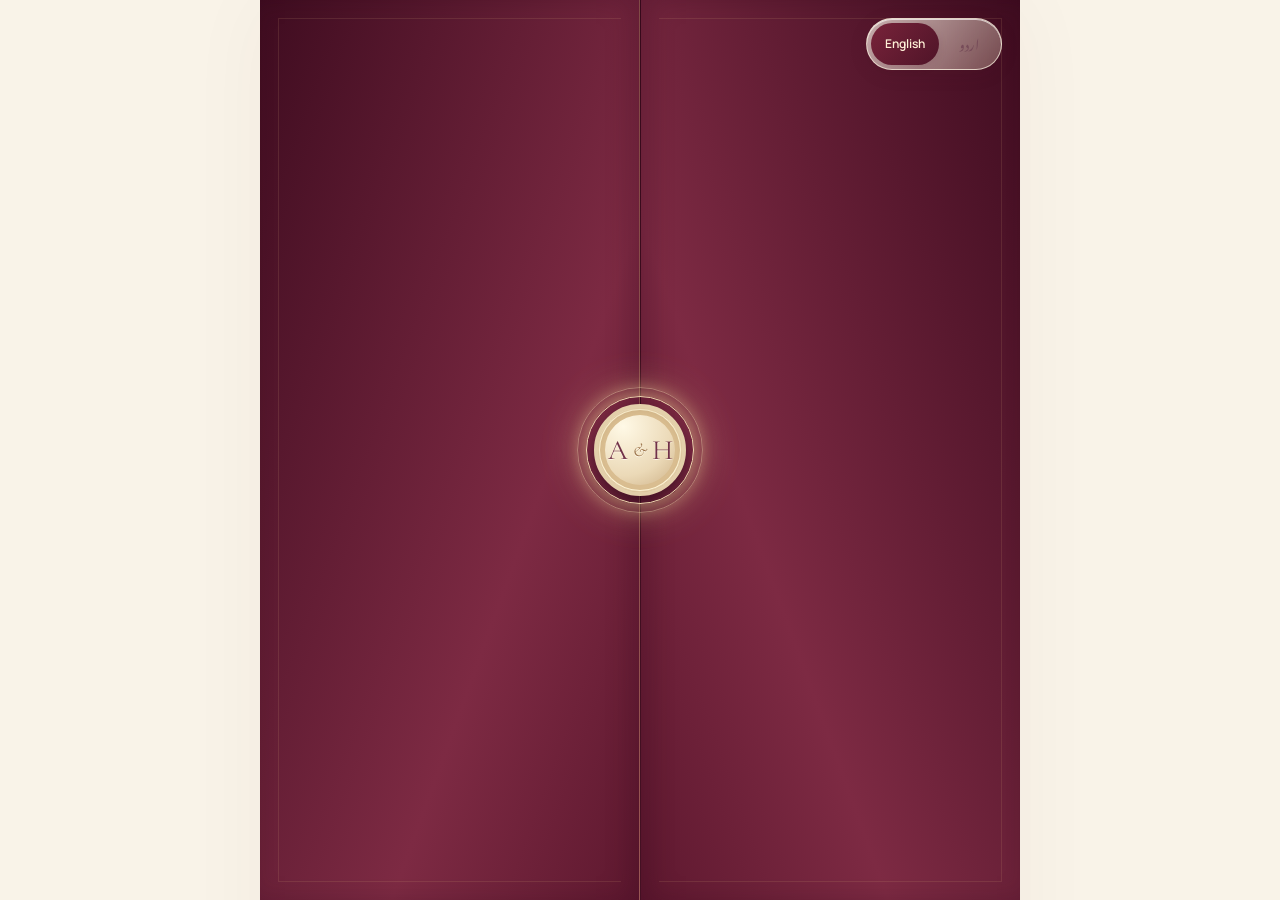
==== commit ebd72c6c: "Update index.html" ====
--- a/index.html
+++ b/index.html
@@ -270,7 +270,7 @@
 
  * See the LICENSE file in the root directory of this source tree.
 
- */var g=fe(Mu(),1),fx="https://www.google.com/maps/search/?api=1&query=Iqbal%20Marquee%206F2H%2B64X%20Water%20Works%20Road%20Qila%20Kuhna%20Qasim%20Bagh%20Multan",hl={en:{invitation:"A WEDDING INVITATION",special:"Something beautiful is beginning",hamna:"Hamna Ansari",ali:"Ali Sufian",and:"weds",open:"Tap the seal to open",together:"Together with our families",invite:"With grateful hearts, we invite you to celebrate the Barat of",celebrate:"A celebration of love",scroll:"A little love awaits below",dateTitle:"Gently scratch the heart",scratch:"To uncover a date close to our heart, our special day",reveal:"Or tap to reveal",day:"Saturday",month:"September 2026",save:"Save the date",evening:"An evening to remember",schedule:"THE CELEBRATION",times:["Refreshments","Barat arrival","Dinner","Ruksati"],venue:"The place we\u2019ll celebrate",venueName:"Iqbal Marquee",map:"Get directions",rsvp:"We look forward to celebrating with you",contact:"RSVP \xB7 Contact to follow",footer:"Your presence will make our day complete.",close:"Close invitation",revealed:"Our special day, revealed"},ur:{invitation:"\u062F\u0639\u0648\u062A\u0650 \u0628\u0627\u0631\u0627\u062A",special:"\u0627\u06CC\u06A9 \u062E\u0648\u0628\u0635\u0648\u0631\u062A \u0633\u0641\u0631 \u06A9\u0627 \u0622\u063A\u0627\u0632",hamna:"\u062D\u0645\u0646\u06C1 \u0627\u0646\u0635\u0627\u0631\u06CC",ali:"\u0639\u0644\u06CC \u0633\u0641\u06CC\u0627\u0646",and:"\u06C1\u0645\u0631\u0627\u06C1",open:"\u062F\u0639\u0648\u062A \u0646\u0627\u0645\u06C1 \u06A9\u06BE\u0648\u0644\u0646\u06D2 \u06A9\u06D2 \u0644\u06CC\u06D2 \u0645\u06C1\u0631 \u06A9\u0648 \u0686\u06BE\u0648\u0626\u06CC\u06BA",together:"\u0627\u067E\u0646\u06D2 \u0627\u06C1\u0644\u0650 \u062E\u0627\u0646\u06C1 \u06A9\u06D2 \u06C1\u0645\u0631\u0627\u06C1",invite:"\u06C1\u0645 \u0622\u067E \u06A9\u0648 \u062E\u0648\u0634\u06CC \u06A9\u06D2 \u0627\u0633 \u0645\u0628\u0627\u0631\u06A9 \u0645\u0648\u0642\u0639 \u067E\u0631 \u0628\u0627\u0631\u0627\u062A \u06A9\u06CC \u062A\u0642\u0631\u06CC\u0628 \u0645\u06CC\u06BA \u0634\u0631\u06A9\u062A \u06A9\u06CC \u062F\u0639\u0648\u062A \u062F\u06CC\u062A\u06D2 \u06C1\u06CC\u06BA",celebrate:"\u0645\u062D\u0628\u062A \u06A9\u0627 \u0627\u06CC\u06A9 \u062D\u0633\u06CC\u0646 \u062C\u0634\u0646",scroll:"\u0646\u06CC\u0686\u06D2 \u0627\u06CC\u06A9 \u062E\u0648\u0628\u0635\u0648\u0631\u062A \u0644\u0645\u062D\u06C1 \u0622\u067E \u06A9\u0627 \u0645\u0646\u062A\u0638\u0631 \u06C1\u06D2",dateTitle:"\u06C1\u0645\u0627\u0631\u06D2 \u062F\u0644 \u06A9\u06D2 \u0642\u0631\u06CC\u0628 \u0627\u06CC\u06A9 \u062A\u0627\u0631\u06CC\u062E",scratch:"\u06C1\u0645\u0627\u0631\u06CC \u062E\u0627\u0635 \u062A\u0627\u0631\u06CC\u062E \u062C\u0627\u0646\u0646\u06D2 \u06A9\u06D2 \u0644\u06CC\u06D2 \u062F\u0644 \u067E\u0631 \u0622\u06C1\u0633\u062A\u06C1 \u0633\u06D2 \u0627\u0646\u06AF\u0644\u06CC \u067E\u06BE\u06CC\u0631\u06CC\u06BA",reveal:"\u06CC\u0627 \u062A\u0627\u0631\u06CC\u062E \u062F\u06CC\u06A9\u06BE\u0646\u06D2 \u06A9\u06D2 \u0644\u06CC\u06D2 \u06CC\u06C1\u0627\u06BA \u0686\u06BE\u0648\u0626\u06CC\u06BA",day:"\u06C1\u0641\u062A\u06C1",month:"\u0633\u062A\u0645\u0628\u0631 \u06F2\u06F0\u06F2\u06F6",save:"\u06CC\u06C1 \u062A\u0627\u0631\u06CC\u062E \u06CC\u0627\u062F \u0631\u06A9\u06BE\u06CC\u06D2",evening:"\u0627\u06CC\u06A9 \u06CC\u0627\u062F\u06AF\u0627\u0631 \u0634\u0627\u0645",schedule:"\u062A\u0642\u0631\u06CC\u0628 \u06A9\u0627 \u067E\u0631\u0648\u06AF\u0631\u0627\u0645",times:["\u062A\u0648\u0627\u0636\u0639","\u0622\u0645\u062F\u0650 \u0628\u0627\u0631\u0627\u062A","\u06A9\u06BE\u0627\u0646\u0627","\u0631\u062E\u0635\u062A\u06CC"],venue:"\u06C1\u0645\u0627\u0631\u06CC \u062E\u0648\u0634\u06CC\u0648\u06BA \u06A9\u0627 \u0645\u0642\u0627\u0645",venueName:"\u0627\u0642\u0628\u0627\u0644 \u0645\u0627\u0631\u06A9\u06CC",map:"\u0645\u0642\u0627\u0645 \u062F\u06CC\u06A9\u06BE\u06CC\u06D2",rsvp:"\u0622\u067E \u06A9\u06CC \u0622\u0645\u062F \u06C1\u0645\u0627\u0631\u06D2 \u0644\u06CC\u06D2 \u0628\u0627\u0639\u062B\u0650 \u0645\u0633\u0631\u062A \u06C1\u0648\u06AF\u06CC",contact:"\u0631\u0627\u0628\u0637\u06C1 \u0646\u0645\u0628\u0631 \u062C\u0644\u062F \u0641\u0631\u0627\u06C1\u0645 \u06A9\u06CC\u0627 \u062C\u0627\u0626\u06D2 \u06AF\u0627",footer:"\u0622\u067E \u06A9\u06CC \u0634\u0631\u06A9\u062A \u06C1\u0645\u0627\u0631\u06CC \u062E\u0648\u0634\u06CC\u0648\u06BA \u06A9\u0648 \u0645\u06A9\u0645\u0644 \u06A9\u0631\u06D2 \u06AF\u06CC\u06D4",close:"\u062F\u0639\u0648\u062A \u0646\u0627\u0645\u06C1 \u0628\u0646\u062F \u06A9\u0631\u06CC\u06BA",revealed:"\u06C1\u0645\u0627\u0631\u06CC \u062E\u0627\u0635 \u062A\u0627\u0631\u06CC\u062E"}};function ox({ur:a,onReveal:e}){let t=(0,W.useRef)(null),l=(0,W.useRef)(!1),u=(0,W.useRef)(null),f=(0,W.useRef)(new Set),[o,d]=(0,W.useState)(!1),s=a?hl.ur:hl.en,r=(0,W.useRef)(!1);function L(){r.current||(r.current=!0,d(!0),e())}(0,W.useEffect)(()=>{if(r.current)return;f.current.clear();let c=t.current;if(!c)return;let m=c.getContext("2d");if(!m)return;m.globalCompositeOperation="source-over";let C=m.createLinearGradient(0,0,300,250);C.addColorStop(0,"#b78a50"),C.addColorStop(.4,"#edcf94"),C.addColorStop(.7,"#bf955d"),C.addColorStop(1,"#e4c38d"),m.fillStyle=C,m.fillRect(0,0,300,260);for(let I=0;I<1600;I++)m.fillStyle=I%2?"#fff3d225":"#60361216",m.fillRect(I*47%300,I*83%260,1.5,1.5);m.fillStyle="#633e2b",m.font="italic 25px Georgia",m.textAlign="center",m.fillText(a?"\u0627\u06CC\u06A9 \u0686\u06BE\u0648\u0679\u0627 \u0633\u0627 \u0631\u0627\u0632":"a little surprise",150,120),m.font="22px Georgia",m.fillText("\u2661",150,155)},[a]);function h(c){if(!l.current||o)return;let m=c.currentTarget,C=m.getBoundingClientRect(),I=(c.clientX-C.left)*300/C.width,D=(c.clientY-C.top)*260/C.height,i=m.getContext("2d");i&&(i.globalCompositeOperation="destination-out",i.lineWidth=36,i.lineCap="round",i.beginPath(),i.moveTo(u.current?.x??I,u.current?.y??D),i.lineTo(I,D),i.stroke(),i.beginPath(),i.arc(I,D,18,0,Math.PI*2),i.fill(),u.current={x:I,y:D},I>30&&I<270&&D>30&&D<210&&f.current.add(`${Math.floor(I/18)},${Math.floor(D/18)}`),f.current.size>35&&L())}return(0,g.jsxs)(g.Fragment,{children:[(0,g.jsxs)("div",{className:"scratch-heart "+(o?"revealed":""),children:[(0,g.jsxs)("div",{className:"date-under","aria-hidden":!o,children:[(0,g.jsx)("span",{children:s.day}),(0,g.jsx)("strong",{children:a?"\u06F2\u06F6":"26"}),(0,g.jsx)("span",{children:s.month})]}),(0,g.jsx)("canvas",{ref:t,width:300,height:260,"aria-label":s.scratch,onPointerDown:c=>{l.current=!0,u.current=null,c.currentTarget.setPointerCapture(c.pointerId),h(c)},onPointerMove:h,onPointerUp:()=>{l.current=!1,u.current=null},onPointerCancel:()=>{l.current=!1,u.current=null}})]}),(0,g.jsx)("p",{className:"sr-only","aria-live":"polite",children:o?a?"\u06F2\u06F6 \u0633\u062A\u0645\u0628\u0631 \u06F2\u06F0\u06F2\u06F6\u060C \u06C1\u0641\u062A\u06C1":"Saturday, 26 September 2026":""}),(0,g.jsxs)("button",{className:"text-button",onClick:L,disabled:o,children:[o?s.revealed:s.reveal," ",!o&&(0,g.jsx)(Ll,{size:14})]})]})}function dx({origin:a}){return(0,g.jsx)("div",{className:"petal-confetti","aria-hidden":"true",style:{"--burst-x":`${a.x}px`,"--burst-y":`${a.y}px`},children:Array.from({length:48},(e,t)=>(0,g.jsx)("i",{style:{"--dx":`${Math.sin(t*2.4)*(100+t%9*24)}px`,"--lift":`${-90-t%7*25}px`,"--drift":`${Math.sin(t*2.4)*(160+t%9*28)}px`,"--twist":`${t%2?540:-480}deg`,"--delay":`${t%8*35}ms`,"--duration":`${2.5+t%5*.2}s`,"--petal-color":["#8b2945","#b7687e","#d9a8ac","#c6a063"][t%4]}},t))})}function sx({ur:a}){let e=(0,W.useRef)(null),t=a?hl.ur:hl.en;return(0,W.useEffect)(()=>{let l=e.current;if(!l)return;let u=0,f=window.matchMedia("(prefers-reduced-motion: reduce)").matches,o=()=>{let r=l.getBoundingClientRect();l.style.setProperty("--progress",String(f?1:Math.max(0,Math.min(1,(window.innerHeight*.72-r.top)/r.height)))),u=0},d=()=>{u||(u=requestAnimationFrame(o))};o(),window.addEventListener("scroll",d,{passive:!0}),window.addEventListener("resize",d);let s=new IntersectionObserver(r=>r.forEach(L=>{L.isIntersecting&&L.target.classList.add("in-view")}),{threshold:.15});return l.querySelectorAll(".floral-event").forEach(r=>s.observe(r)),()=>{window.removeEventListener("scroll",d),window.removeEventListener("resize",d),cancelAnimationFrame(u),s.disconnect()}},[]),(0,g.jsxs)("section",{className:"schedule",children:[(0,g.jsx)("p",{className:"eyebrow",children:t.schedule}),(0,g.jsx)("h2",{children:t.evening}),(0,g.jsxs)("div",{className:"floral-timeline",ref:e,children:[(0,g.jsx)("span",{className:"timeline-track","aria-hidden":"true"}),t.times.map((l,u)=>(0,g.jsxs)("article",{className:"floral-event",children:[(0,g.jsx)("span",{className:"timeline-flower","aria-hidden":"true",children:(0,g.jsx)(Cu,{size:32,strokeWidth:1})}),(0,g.jsxs)("div",{className:"event-card",children:[(0,g.jsxs)("p",{className:"event-time",dir:"ltr",children:[7+u,":00 ",(0,g.jsx)("small",{children:"PM"})]}),(0,g.jsx)("h3",{children:l}),(0,g.jsx)("p",{className:"event-note",children:a?["\u062E\u0648\u0634 \u0622\u0645\u062F\u06CC\u062F","\u062E\u0648\u0634\u06CC\u0648\u06BA \u06A9\u06CC \u0622\u0645\u062F","\u0645\u0644 \u0628\u06CC\u0679\u06BE\u0646\u06D2 \u06A9\u0627 \u0648\u0642\u062A","\u062F\u0639\u0627\u0624\u06BA \u06A9\u06D2 \u0633\u0627\u0626\u06D2 \u0645\u06CC\u06BA"][u]:["A warm welcome","The celebration begins","Together at the table","With love & blessings"][u]})]})]},u))]})]})}var nx=[["Ahmed","\u0627\u062D\u0645\u062F"],["Khan","\u062E\u0627\u0646"],["Ansari","\u0627\u0646\u0635\u0627\u0631\u06CC"],["Malik","\u0645\u0644\u06A9"],["Siddiqui","\u0635\u062F\u06CC\u0642\u06CC"],["Sheikh","\u0634\u06CC\u062E"]];function cx({ur:a}){let[e,t]=(0,W.useState)(()=>{let r=new Date("2026-09-26T19:00:00+05:00").getTime(),l=Math.max(0,r-Date.now());return{days:Math.floor(l/864e5),hours:Math.floor(l%864e5/36e5),minutes:Math.floor(l%36e5/6e4),seconds:Math.floor(l%6e4/1e3)}});return(0,W.useEffect)(()=>{let r=()=>{let l=new Date("2026-09-26T19:00:00+05:00").getTime(),u=Math.max(0,l-Date.now());t({days:Math.floor(u/864e5),hours:Math.floor(u%864e5/36e5),minutes:Math.floor(u%36e5/6e4),seconds:Math.floor(u%6e4/1e3)})};r();let l=setInterval(r,1e3);return()=>clearInterval(l)},[]),(0,g.jsxs)("section",{className:"countdown-section",children:[(0,g.jsx)("p",{className:"eyebrow",children:a?"العد التنازلي":"COUNTING DOWN TO OUR DAY"}),(0,g.jsx)("h2",{children:a?"حتى نلتقي":"Until We Celebrate Together"}),(0,g.jsxs)("div",{className:"countdown-grid",children:[(0,g.jsxs)("div",{className:"countdown-unit",children:[(0,g.jsx)("strong",{children:String(e.days).padStart(2,"0")}),(0,g.jsx)("span",{children:a?"دن":"DAYS"})]}),(0,g.jsxs)("div",{className:"countdown-unit",children:[(0,g.jsx)("strong",{children:String(e.hours).padStart(2,"0")}),(0,g.jsx)("span",{children:a?"گھنٹے":"HOURS"})]}),(0,g.jsxs)("div",{className:"countdown-unit",children:[(0,g.jsx)("strong",{children:String(e.minutes).padStart(2,"0")}),(0,g.jsx)("span",{children:a?"منٹ":"MINUTES"})]}),(0,g.jsxs)("div",{className:"countdown-unit",children:[(0,g.jsx)("strong",{children:String(e.seconds).padStart(2,"0")}),(0,g.jsx)("span",{children:a?"سیکنڈز":"SECONDS"})]})]})]})}function Ys(){let[a,e]=(0,W.useState)(!1),[t,l]=(0,W.useState)(!1),[u,f]=(0,W.useState)(!1),o=(0,W.useRef)(null),d=(0,W.useRef)(null),s=a?hl.ur:hl.en,[r,L]=(0,W.useState)(null),h=(0,W.useRef)(null);function c(){if(window.matchMedia("(prefers-reduced-motion: reduce)").matches)return;let C=document.querySelector(".scratch-heart")?.getBoundingClientRect();L({x:C?C.left+C.width/2:window.innerWidth/2,y:C?C.top+C.height/2:window.innerHeight/2}),h.current&&clearTimeout(h.current),h.current=setTimeout(()=>L(null),4e3)}(0,W.useEffect)(()=>()=>{h.current&&clearTimeout(h.current)},[]),(0,W.useEffect)(()=>{document.documentElement.lang=a?"ur":"en",document.documentElement.dir=a?"rtl":"ltr"},[a]),(0,W.useEffect)(()=>()=>{d.current&&clearTimeout(d.current)},[]);function m(){u||(f(!0),d.current=setTimeout(()=>{l(!0),f(!1),window.scrollTo({top:0,behavior:"instant"}),requestAnimationFrame(()=>o.current?.focus({preventScroll:!0}))},window.matchMedia("(prefers-reduced-motion: reduce)").matches?0:2300))}return(0,g.jsxs)("div",{className:`wedding ${a?"urdu ":""}${t?"unsealed":u?"revealing":"sealed"}`,children:[(0,g.jsx)("header",{className:"topbar",children:(0,g.jsxs)("div",{className:"language","aria-label":"Invitation language",children:[(0,g.jsx)("button",{lang:"en",onClick:()=>e(!1),"aria-pressed":!a,className:a?"":"active",children:"English"}),(0,g.jsx)("button",{lang:"ur",onClick:()=>e(!0),"aria-pressed":a,className:a?"active":"",children:"\u0627\u0631\u062F\u0648"})]})}),r&&(0,g.jsx)(dx,{origin:r}),!t&&(0,g.jsx)("div",{className:"cover side-cover "+(u?"opening":""),"aria-label":s.invitation,children:(0,g.jsxs)("div",{className:"envelope",children:[(0,g.jsx)("div",{className:"envelope-left"}),(0,g.jsx)("div",{className:"envelope-right"}),(0,g.jsx)("button",{className:"seal",onClick:m,disabled:u,"aria-label":s.open,children:(0,g.jsxs)("span",{"aria-hidden":"true",children:["A ",(0,g.jsx)("i",{children:"&"})," H"]})})]})}),(0,g.jsxs)("main",{className:"invitation",ref:o,tabIndex:-1,inert:!t,"aria-hidden":!t,children:[(0,g.jsxs)("section",{className:"hero paper",children:[(0,g.jsx)("div",{className:"arch-frame"}),(0,g.jsxs)("div",{className:"hero-content",children:[(0,g.jsx)("p",{className:"bismillah",lang:"ar",dir:"rtl",children:"\u0628\u0650\u0633\u0652\u0645\u0650 \u0627\u0644\u0644\u0651\u0670\u0647\u0650 \u0627\u0644\u0631\u064E\u0651\u062D\u0652\u0645\u0670\u0646\u0650 \u0627\u0644\u0631\u064E\u0651\u062D\u0650\u064A\u0652\u0645\u0650"}),(0,g.jsx)("p",{className:"eyebrow",children:s.together}),(0,g.jsx)("p",{className:"invite-copy",children:s.invite}),(0,g.jsxs)("h1",{className:"names",children:[s.ali,(0,g.jsx)("em",{children:s.and}),s.hamna]}),(0,g.jsx)("div",{className:"ornament",children:"\u2014 \u2661 \u2014"}),(0,g.jsx)("p",{className:"barat-label",children:s.invitation}),(0,g.jsxs)("a",{href:"#date",className:"scroll-cue",children:[s.scroll,(0,g.jsx)(gu,{size:18})]})]})]}),(0,g.jsxs)("section",{className:"date-section",id:"date",children:[(0,g.jsx)("p",{className:"eyebrow",children:s.save}),(0,g.jsx)("h2",{children:s.dateTitle}),(0,g.jsx)("p",{className:"support",children:s.scratch}),(0,g.jsx)(ox,{ur:a,onReveal:c})]}),(0,g.jsx)(sx,{ur:a}),(0,g.jsxs)("section",{className:"venue paper",children:[(0,g.jsx)(vu,{size:25,strokeWidth:1}),(0,g.jsx)("p",{className:"eyebrow",children:s.venue}),(0,g.jsx)("h2",{children:s.venueName}),(0,g.jsx)("address",{className:"venue-address",children:a?(0,g.jsxs)(g.Fragment,{children:[(0,g.jsx)("bdi",{children:"6F2H+64X"}),"\u060C \u0648\u0627\u0679\u0631 \u0648\u0631\u06A9\u0633 \u0631\u0648\u0688\u060C",(0,g.jsx)("br",{}),"\u0642\u0644\u0639\u06C1 \u06A9\u06C1\u0646\u06C1 \u0642\u0627\u0633\u0645 \u0628\u0627\u063A\u060C \u0645\u0644\u062A\u0627\u0646"]}):(0,g.jsxs)(g.Fragment,{children:["6F2H+64X Water Works Road,",(0,g.jsx)("br",{}),"Qila Kuhna Qasim Bagh, Multan"]})}),(0,g.jsxs)("a",{className:"primary-button",href:fx,target:"_blank",rel:"noopener noreferrer",children:[s.map,(0,g.jsx)(Ll,{size:17})]})]}),(0,g.jsx)(cx,{ur:a}),(0,g.jsxs)("footer",{className:"end",children:[(0,g.jsx)(Iu,{size:22,strokeWidth:1}),(0,g.jsx)("h2",{children:s.rsvp}),(0,g.jsx)("div",{className:"contact-list",children:[1,2].map(C=>(0,g.jsxs)("div",{className:"contact-placeholder",children:[(0,g.jsx)(Au,{size:16,"aria-hidden":"true"}),(0,g.jsxs)("div",{children:[(0,g.jsx)("span",{children:["Ajaz Ansari", "Faraz Ansari"][C-1]}),(0,g.jsx)("p",{dir:"ltr",children:["+92 319 7831338", "+92 334 6050941"][C-1]})]})]},C))}),(0,g.jsx)("div",{className:"fine-line"}),(0,g.jsx)("p",{className:"closing-names",children:a?"علی اور حمنہ":"Ali & Hamna"}),(0,g.jsx)("p",{className:"footer-note",children:s.footer}),(0,g.jsx)("button",{className:"text-button",onClick:()=>{l(!1),L(null),window.scrollTo({top:0,behavior:"instant"})},children:s.close})]})]})]})}var jm=fe(Mu());(0,Km.createRoot)(document.getElementById("root")).render((0,jm.jsx)(Ys,{}));})();
+ */var g=fe(Mu(),1),fx="https://www.google.com/maps/search/?api=1&query=Iqbal%20Marquee%206F2H%2B64X%20Water%20Works%20Road%20Qila%20Kuhna%20Qasim%20Bagh%20Multan",hl={en:{invitation:"A WEDDING INVITATION",special:"Something beautiful is beginning",ali:"Ali Sufian",hamna:"Hamna Ansari",and:"weds",open:"Tap the seal to open",together:"Together with our families",invite:"With grateful hearts, we invite you to celebrate the Barat of",celebrate:"A celebration of love",scroll:"A little love awaits below",dateTitle:"Gently scratch the heart",scratch:"To uncover a date close to our heart, our special day",reveal:"Or tap to reveal",day:"Saturday",month:"September 2026",save:"Save the date",evening:"An evening to remember",schedule:"THE CELEBRATION",times:["Refreshments","Barat arrival","Dinner","Ruksati"],venue:"The place we\u2019ll celebrate",venueName:"Iqbal Marquee",map:"Get directions",rsvp:"We look forward to celebrating with you",contact:"RSVP \xB7 Contact to follow",footer:"Your presence will make our day complete.",close:"Close invitation",revealed:"Our special day, revealed"},ur:{invitation:"\u062F\u0639\u0648\u062A\u0650 \u0628\u0627\u0631\u0627\u062A",special:"\u0627\u06CC\u06A9 \u062E\u0648\u0628\u0635\u0648\u0631\u062A \u0633\u0641\u0631 \u06A9\u0627 \u0622\u063A\u0627\u0632",hamna:"\u062D\u0645\u0646\u06C1 \u0627\u0646\u0635\u0627\u0631\u06CC",ali:"\u0639\u0644\u06CC \u0633\u0641\u06CC\u0627\u0646",and:"\u06C1\u0645\u0631\u0627\u06C1",open:"\u062F\u0639\u0648\u062A \u0646\u0627\u0645\u06C1 \u06A9\u06BE\u0648\u0644\u0646\u06D2 \u06A9\u06D2 \u0644\u06CC\u06D2 \u0645\u06C1\u0631 \u06A9\u0648 \u0686\u06BE\u0648\u0626\u06CC\u06BA",together:"\u0627\u067E\u0646\u06D2 \u0627\u06C1\u0644\u0650 \u062E\u0627\u0646\u06C1 \u06A9\u06D2 \u06C1\u0645\u0631\u0627\u06C1",invite:"\u06C1\u0645 \u0622\u067E \u06A9\u0648 \u062E\u0648\u0634\u06CC \u06A9\u06D2 \u0627\u0633 \u0645\u0628\u0627\u0631\u06A9 \u0645\u0648\u0642\u0639 \u067E\u0631 \u0628\u0627\u0631\u0627\u062A \u06A9\u06CC \u062A\u0642\u0631\u06CC\u0628 \u0645\u06CC\u06BA \u0634\u0631\u06A9\u062A \u06A9\u06CC \u062F\u0639\u0648\u062A \u062F\u06CC\u062A\u06D2 \u06C1\u06CC\u06BA",celebrate:"\u0645\u062D\u0628\u062A \u06A9\u0627 \u0627\u06CC\u06A9 \u062D\u0633\u06CC\u0646 \u062C\u0634\u0646",scroll:"\u0646\u06CC\u0686\u06D2 \u0627\u06CC\u06A9 \u062E\u0648\u0628\u0635\u0648\u0631\u062A \u0644\u0645\u062D\u06C1 \u0622\u067E \u06A9\u0627 \u0645\u0646\u062A\u0638\u0631 \u06C1\u06D2",dateTitle:"\u06C1\u0645\u0627\u0631\u06D2 \u062F\u0644 \u06A9\u06D2 \u0642\u0631\u06CC\u0628 \u0627\u06CC\u06A9 \u062A\u0627\u0631\u06CC\u062E",scratch:"\u06C1\u0645\u0627\u0631\u06CC \u062E\u0627\u0635 \u062A\u0627\u0631\u06CC\u062E \u062C\u0627\u0646\u0646\u06D2 \u06A9\u06D2 \u0644\u06CC\u06D2 \u062F\u0644 \u067E\u0631 \u0622\u06C1\u0633\u062A\u06C1 \u0633\u06D2 \u0627\u0646\u06AF\u0644\u06CC \u067E\u06BE\u06CC\u0631\u06CC\u06BA",reveal:"\u06CC\u0627 \u062A\u0627\u0631\u06CC\u062E \u062F\u06CC\u06A9\u06BE\u0646\u06D2 \u06A9\u06D2 \u0644\u06CC\u06D2 \u06CC\u06C1\u0627\u06BA \u0686\u06BE\u0648\u0626\u06CC\u06BA",day:"\u06C1\u0641\u062A\u06C1",month:"\u0633\u062A\u0645\u0628\u0631 \u06F2\u06F0\u06F2\u06F6",save:"\u06CC\u06C1 \u062A\u0627\u0631\u06CC\u062E \u06CC\u0627\u062F \u0631\u06A9\u06BE\u06CC\u06D2",evening:"\u0627\u06CC\u06A9 \u06CC\u0627\u062F\u06AF\u0627\u0631 \u0634\u0627\u0645",schedule:"\u062A\u0642\u0631\u06CC\u0628 \u06A9\u0627 \u067E\u0631\u0648\u06AF\u0631\u0627\u0645",times:["\u062A\u0648\u0627\u0636\u0639","\u0622\u0645\u062F\u0650 \u0628\u0627\u0631\u0627\u062A","\u06A9\u06BE\u0627\u0646\u0627","\u0631\u062E\u0635\u062A\u06CC"],venue:"\u06C1\u0645\u0627\u0631\u06CC \u062E\u0648\u0634\u06CC\u0648\u06BA \u06A9\u0627 \u0645\u0642\u0627\u0645",venueName:"\u0627\u0642\u0628\u0627\u0644 \u0645\u0627\u0631\u06A9\u06CC",map:"\u0645\u0642\u0627\u0645 \u062F\u06CC\u06A9\u06BE\u06CC\u06D2",rsvp:"\u0622\u067E \u06A9\u06CC \u0622\u0645\u062F \u06C1\u0645\u0627\u0631\u06D2 \u0644\u06CC\u06D2 \u0628\u0627\u0639\u062B\u0650 \u0645\u0633\u0631\u062A \u06C1\u0648\u06AF\u06CC",contact:"\u0631\u0627\u0628\u0637\u06C1 \u0646\u0645\u0628\u0631 \u062C\u0644\u062F \u0641\u0631\u0627\u06C1\u0645 \u06A9\u06CC\u0627 \u062C\u0627\u0626\u06D2 \u06AF\u0627",footer:"\u0622\u067E \u06A9\u06CC \u0634\u0631\u06A9\u062A \u06C1\u0645\u0627\u0631\u06CC \u062E\u0648\u0634\u06CC\u0648\u06BA \u06A9\u0648 \u0645\u06A9\u0645\u0644 \u06A9\u0631\u06D2 \u06AF\u06CC\u06D4",close:"\u062F\u0639\u0648\u062A \u0646\u0627\u0645\u06C1 \u0628\u0646\u062F \u06A9\u0631\u06CC\u06BA",revealed:"\u06C1\u0645\u0627\u0631\u06CC \u062E\u0627\u0635 \u062A\u0627\u0631\u06CC\u062E"}};function ox({ur:a,onReveal:e}){let t=(0,W.useRef)(null),l=(0,W.useRef)(!1),u=(0,W.useRef)(null),f=(0,W.useRef)(new Set),[o,d]=(0,W.useState)(!1),s=a?hl.ur:hl.en,r=(0,W.useRef)(!1);function L(){r.current||(r.current=!0,d(!0),e())}(0,W.useEffect)(()=>{if(r.current)return;f.current.clear();let c=t.current;if(!c)return;let m=c.getContext("2d");if(!m)return;m.globalCompositeOperation="source-over";let C=m.createLinearGradient(0,0,300,250);C.addColorStop(0,"#b78a50"),C.addColorStop(.4,"#edcf94"),C.addColorStop(.7,"#bf955d"),C.addColorStop(1,"#e4c38d"),m.fillStyle=C,m.fillRect(0,0,300,260);for(let I=0;I<1600;I++)m.fillStyle=I%2?"#fff3d225":"#60361216",m.fillRect(I*47%300,I*83%260,1.5,1.5);m.fillStyle="#633e2b",m.font="italic 25px Georgia",m.textAlign="center",m.fillText(a?"\u0627\u06CC\u06A9 \u0686\u06BE\u0648\u0679\u0627 \u0633\u0627 \u0631\u0627\u0632":"a little surprise",150,120),m.font="22px Georgia",m.fillText("\u2661",150,155)},[a]);function h(c){if(!l.current||o)return;let m=c.currentTarget,C=m.getBoundingClientRect(),I=(c.clientX-C.left)*300/C.width,D=(c.clientY-C.top)*260/C.height,i=m.getContext("2d");i&&(i.globalCompositeOperation="destination-out",i.lineWidth=36,i.lineCap="round",i.beginPath(),i.moveTo(u.current?.x??I,u.current?.y??D),i.lineTo(I,D),i.stroke(),i.beginPath(),i.arc(I,D,18,0,Math.PI*2),i.fill(),u.current={x:I,y:D},I>30&&I<270&&D>30&&D<210&&f.current.add(`${Math.floor(I/18)},${Math.floor(D/18)}`),f.current.size>35&&L())}return(0,g.jsxs)(g.Fragment,{children:[(0,g.jsxs)("div",{className:"scratch-heart "+(o?"revealed":""),children:[(0,g.jsxs)("div",{className:"date-under","aria-hidden":!o,children:[(0,g.jsx)("span",{children:s.day}),(0,g.jsx)("strong",{children:a?"\u06F2\u06F6":"26"}),(0,g.jsx)("span",{children:s.month})]}),(0,g.jsx)("canvas",{ref:t,width:300,height:260,"aria-label":s.scratch,onPointerDown:c=>{l.current=!0,u.current=null,c.currentTarget.setPointerCapture(c.pointerId),h(c)},onPointerMove:h,onPointerUp:()=>{l.current=!1,u.current=null},onPointerCancel:()=>{l.current=!1,u.current=null}})]}),(0,g.jsx)("p",{className:"sr-only","aria-live":"polite",children:o?a?"\u06F2\u06F6 \u0633\u062A\u0645\u0628\u0631 \u06F2\u06F0\u06F2\u06F6\u060C \u06C1\u0641\u062A\u06C1":"Saturday, 26 September 2026":""}),(0,g.jsxs)("button",{className:"text-button",onClick:L,disabled:o,children:[o?s.revealed:s.reveal," ",!o&&(0,g.jsx)(Ll,{size:14})]})]})}function dx({origin:a}){return(0,g.jsx)("div",{className:"petal-confetti","aria-hidden":"true",style:{"--burst-x":`${a.x}px`,"--burst-y":`${a.y}px`},children:Array.from({length:48},(e,t)=>(0,g.jsx)("i",{style:{"--dx":`${Math.sin(t*2.4)*(100+t%9*24)}px`,"--lift":`${-90-t%7*25}px`,"--drift":`${Math.sin(t*2.4)*(160+t%9*28)}px`,"--twist":`${t%2?540:-480}deg`,"--delay":`${t%8*35}ms`,"--duration":`${2.5+t%5*.2}s`,"--petal-color":["#8b2945","#b7687e","#d9a8ac","#c6a063"][t%4]}},t))})}function sx({ur:a}){let e=(0,W.useRef)(null),t=a?hl.ur:hl.en;return(0,W.useEffect)(()=>{let l=e.current;if(!l)return;let u=0,f=window.matchMedia("(prefers-reduced-motion: reduce)").matches,o=()=>{let r=l.getBoundingClientRect();l.style.setProperty("--progress",String(f?1:Math.max(0,Math.min(1,(window.innerHeight*.72-r.top)/r.height)))),u=0},d=()=>{u||(u=requestAnimationFrame(o))};o(),window.addEventListener("scroll",d,{passive:!0}),window.addEventListener("resize",d);let s=new IntersectionObserver(r=>r.forEach(L=>{L.isIntersecting&&L.target.classList.add("in-view")}),{threshold:.15});return l.querySelectorAll(".floral-event").forEach(r=>s.observe(r)),()=>{window.removeEventListener("scroll",d),window.removeEventListener("resize",d),cancelAnimationFrame(u),s.disconnect()}},[]),(0,g.jsxs)("section",{className:"schedule",children:[(0,g.jsx)("p",{className:"eyebrow",children:t.schedule}),(0,g.jsx)("h2",{children:t.evening}),(0,g.jsxs)("div",{className:"floral-timeline",ref:e,children:[(0,g.jsx)("span",{className:"timeline-track","aria-hidden":"true"}),t.times.map((l,u)=>(0,g.jsxs)("article",{className:"floral-event",children:[(0,g.jsx)("span",{className:"timeline-flower","aria-hidden":"true",children:(0,g.jsx)(Cu,{size:32,strokeWidth:1})}),(0,g.jsxs)("div",{className:"event-card",children:[(0,g.jsxs)("p",{className:"event-time",dir:"ltr",children:[7+u,":00 ",(0,g.jsx)("small",{children:"PM"})]}),(0,g.jsx)("h3",{children:l}),(0,g.jsx)("p",{className:"event-note",children:a?["\u062E\u0648\u0634 \u0622\u0645\u062F\u06CC\u062F","\u062E\u0648\u0634\u06CC\u0648\u06BA \u06A9\u06CC \u0622\u0645\u062F","\u0645\u0644 \u0628\u06CC\u0679\u06BE\u0646\u06D2 \u06A9\u0627 \u0648\u0642\u062A","\u062F\u0639\u0627\u0624\u06BA \u06A9\u06D2 \u0633\u0627\u0626\u06D2 \u0645\u06CC\u06BA"][u]:["A warm welcome","The celebration begins","Together at the table","With love & blessings"][u]})]})]},u))]})]})}var nx=[["Ahmed","\u0627\u062D\u0645\u062F"],["Khan","\u062E\u0627\u0646"],["Ansari","\u0627\u0646\u0635\u0627\u0631\u06CC"],["Malik","\u0645\u0644\u06A9"],["Siddiqui","\u0635\u062F\u06CC\u0642\u06CC"],["Sheikh","\u0634\u06CC\u062E"]];function cx({ur:a}){let[e,t]=(0,W.useState)(()=>{let r=new Date("2026-09-26T19:00:00+05:00").getTime(),l=Math.max(0,r-Date.now());return{days:Math.floor(l/864e5),hours:Math.floor(l%864e5/36e5),minutes:Math.floor(l%36e5/6e4),seconds:Math.floor(l%6e4/1e3)}});return(0,W.useEffect)(()=>{let r=()=>{let l=new Date("2026-09-26T19:00:00+05:00").getTime(),u=Math.max(0,l-Date.now());t({days:Math.floor(u/864e5),hours:Math.floor(u%864e5/36e5),minutes:Math.floor(u%36e5/6e4),seconds:Math.floor(u%6e4/1e3)})};r();let l=setInterval(r,1e3);return()=>clearInterval(l)},[]),(0,g.jsxs)("section",{className:"countdown-section",children:[(0,g.jsx)("p",{className:"eyebrow",children:a?"العد التنازلي":"COUNTING DOWN TO OUR DAY"}),(0,g.jsx)("h2",{children:a?"حتى نلتقي":"Until We Celebrate Together"}),(0,g.jsxs)("div",{className:"countdown-grid",children:[(0,g.jsxs)("div",{className:"countdown-unit",children:[(0,g.jsx)("strong",{children:String(e.days).padStart(2,"0")}),(0,g.jsx)("span",{children:a?"دن":"DAYS"})]}),(0,g.jsxs)("div",{className:"countdown-unit",children:[(0,g.jsx)("strong",{children:String(e.hours).padStart(2,"0")}),(0,g.jsx)("span",{children:a?"گھنٹے":"HOURS"})]}),(0,g.jsxs)("div",{className:"countdown-unit",children:[(0,g.jsx)("strong",{children:String(e.minutes).padStart(2,"0")}),(0,g.jsx)("span",{children:a?"منٹ":"MINUTES"})]}),(0,g.jsxs)("div",{className:"countdown-unit",children:[(0,g.jsx)("strong",{children:String(e.seconds).padStart(2,"0")}),(0,g.jsx)("span",{children:a?"سیکنڈز":"SECONDS"})]})]})]})}function Ys(){let[a,e]=(0,W.useState)(!1),[t,l]=(0,W.useState)(!1),[u,f]=(0,W.useState)(!1),o=(0,W.useRef)(null),d=(0,W.useRef)(null),s=a?hl.ur:hl.en,[r,L]=(0,W.useState)(null),h=(0,W.useRef)(null);function c(){if(window.matchMedia("(prefers-reduced-motion: reduce)").matches)return;let C=document.querySelector(".scratch-heart")?.getBoundingClientRect();L({x:C?C.left+C.width/2:window.innerWidth/2,y:C?C.top+C.height/2:window.innerHeight/2}),h.current&&clearTimeout(h.current),h.current=setTimeout(()=>L(null),4e3)}(0,W.useEffect)(()=>()=>{h.current&&clearTimeout(h.current)},[]),(0,W.useEffect)(()=>{document.documentElement.lang=a?"ur":"en",document.documentElement.dir=a?"rtl":"ltr"},[a]),(0,W.useEffect)(()=>()=>{d.current&&clearTimeout(d.current)},[]);function m(){u||(f(!0),d.current=setTimeout(()=>{l(!0),f(!1),window.scrollTo({top:0,behavior:"instant"}),requestAnimationFrame(()=>o.current?.focus({preventScroll:!0}))},window.matchMedia("(prefers-reduced-motion: reduce)").matches?0:2300))}return(0,g.jsxs)("div",{className:`wedding ${a?"urdu ":""}${t?"unsealed":u?"revealing":"sealed"}`,children:[(0,g.jsx)("header",{className:"topbar",children:(0,g.jsxs)("div",{className:"language","aria-label":"Invitation language",children:[(0,g.jsx)("button",{lang:"en",onClick:()=>e(!1),"aria-pressed":!a,className:a?"":"active",children:"English"}),(0,g.jsx)("button",{lang:"ur",onClick:()=>e(!0),"aria-pressed":a,className:a?"active":"",children:"\u0627\u0631\u062F\u0648"})]})}),r&&(0,g.jsx)(dx,{origin:r}),!t&&(0,g.jsx)("div",{className:"cover side-cover "+(u?"opening":""),"aria-label":s.invitation,children:(0,g.jsxs)("div",{className:"envelope",children:[(0,g.jsx)("div",{className:"envelope-left"}),(0,g.jsx)("div",{className:"envelope-right"}),(0,g.jsx)("button",{className:"seal",onClick:m,disabled:u,"aria-label":s.open,children:(0,g.jsxs)("span",{"aria-hidden":"true",children:["A ",(0,g.jsx)("i",{children:"&"})," H"]})})]})}),(0,g.jsxs)("main",{className:"invitation",ref:o,tabIndex:-1,inert:!t,"aria-hidden":!t,children:[(0,g.jsxs)("section",{className:"hero paper",children:[(0,g.jsx)("div",{className:"arch-frame"}),(0,g.jsxs)("div",{className:"hero-content",children:[(0,g.jsx)("p",{className:"bismillah",lang:"ar",dir:"rtl",children:"\u0628\u0650\u0633\u0652\u0645\u0650 \u0627\u0644\u0644\u0651\u0670\u0647\u0650 \u0627\u0644\u0631\u064E\u0651\u062D\u0652\u0645\u0670\u0646\u0650 \u0627\u0644\u0631\u064E\u0651\u062D\u0650\u064A\u0652\u0645\u0650"}),(0,g.jsx)("p",{className:"eyebrow",children:s.together}),(0,g.jsx)("p",{className:"invite-copy",children:s.invite}),(0,g.jsxs)("h1",{className:"names",children:[s.ali,(0,g.jsx)("em",{children:s.and}),s.hamna]}),(0,g.jsx)("div",{className:"ornament",children:"\u2014 \u2661 \u2014"}),(0,g.jsx)("p",{className:"barat-label",children:s.invitation}),(0,g.jsxs)("a",{href:"#date",className:"scroll-cue",children:[s.scroll,(0,g.jsx)(gu,{size:18})]})]})]}),(0,g.jsxs)("section",{className:"date-section",id:"date",children:[(0,g.jsx)("p",{className:"eyebrow",children:s.save}),(0,g.jsx)("h2",{children:s.dateTitle}),(0,g.jsx)("p",{className:"support",children:s.scratch}),(0,g.jsx)(ox,{ur:a,onReveal:c})]}),(0,g.jsx)(sx,{ur:a}),(0,g.jsxs)("section",{className:"venue paper",children:[(0,g.jsx)(vu,{size:25,strokeWidth:1}),(0,g.jsx)("p",{className:"eyebrow",children:s.venue}),(0,g.jsx)("h2",{children:s.venueName}),(0,g.jsx)("address",{className:"venue-address",children:a?(0,g.jsxs)(g.Fragment,{children:[(0,g.jsx)("bdi",{children:"6F2H+64X"}),"\u060C \u0648\u0627\u0679\u0631 \u0648\u0631\u06A9\u0633 \u0631\u0648\u0688\u060C",(0,g.jsx)("br",{}),"\u0642\u0644\u0639\u06C1 \u06A9\u06C1\u0646\u06C1 \u0642\u0627\u0633\u0645 \u0628\u0627\u063A\u060C \u0645\u0644\u062A\u0627\u0646"]}):(0,g.jsxs)(g.Fragment,{children:["6F2H+64X Water Works Road,",(0,g.jsx)("br",{}),"Qila Kuhna Qasim Bagh, Multan"]})}),(0,g.jsxs)("a",{className:"primary-button",href:fx,target:"_blank",rel:"noopener noreferrer",children:[s.map,(0,g.jsx)(Ll,{size:17})]})]}),(0,g.jsx)(cx,{ur:a}),(0,g.jsxs)("footer",{className:"end",children:[(0,g.jsx)(Iu,{size:22,strokeWidth:1}),(0,g.jsx)("h2",{children:s.rsvp}),(0,g.jsx)("div",{className:"contact-list",children:[1,2].map(C=>(0,g.jsxs)("div",{className:"contact-placeholder",children:[(0,g.jsx)(Au,{size:16,"aria-hidden":"true"}),(0,g.jsxs)("div",{children:[(0,g.jsx)("span",{children:["Ajaz Ansari", "Faraz Ansari"][C-1]}),(0,g.jsx)("p",{dir:"ltr",children:["+92 319 7831338", "+92 334 6050941"][C-1]})]})]},C))}),(0,g.jsx)("div",{className:"fine-line"}),(0,g.jsx)("p",{className:"closing-names",children:a?"علی اور حمنہ":"Hamna & Hamna"}),(0,g.jsx)("p",{className:"footer-note",children:s.footer}),(0,g.jsx)("button",{className:"text-button",onClick:()=>{l(!1),L(null),window.scrollTo({top:0,behavior:"instant"})},children:s.close})]})]})]})}var jm=fe(Mu());(0,Km.createRoot)(document.getElementById("root")).render((0,jm.jsx)(Ys,{}));})();
 
 </script>
 
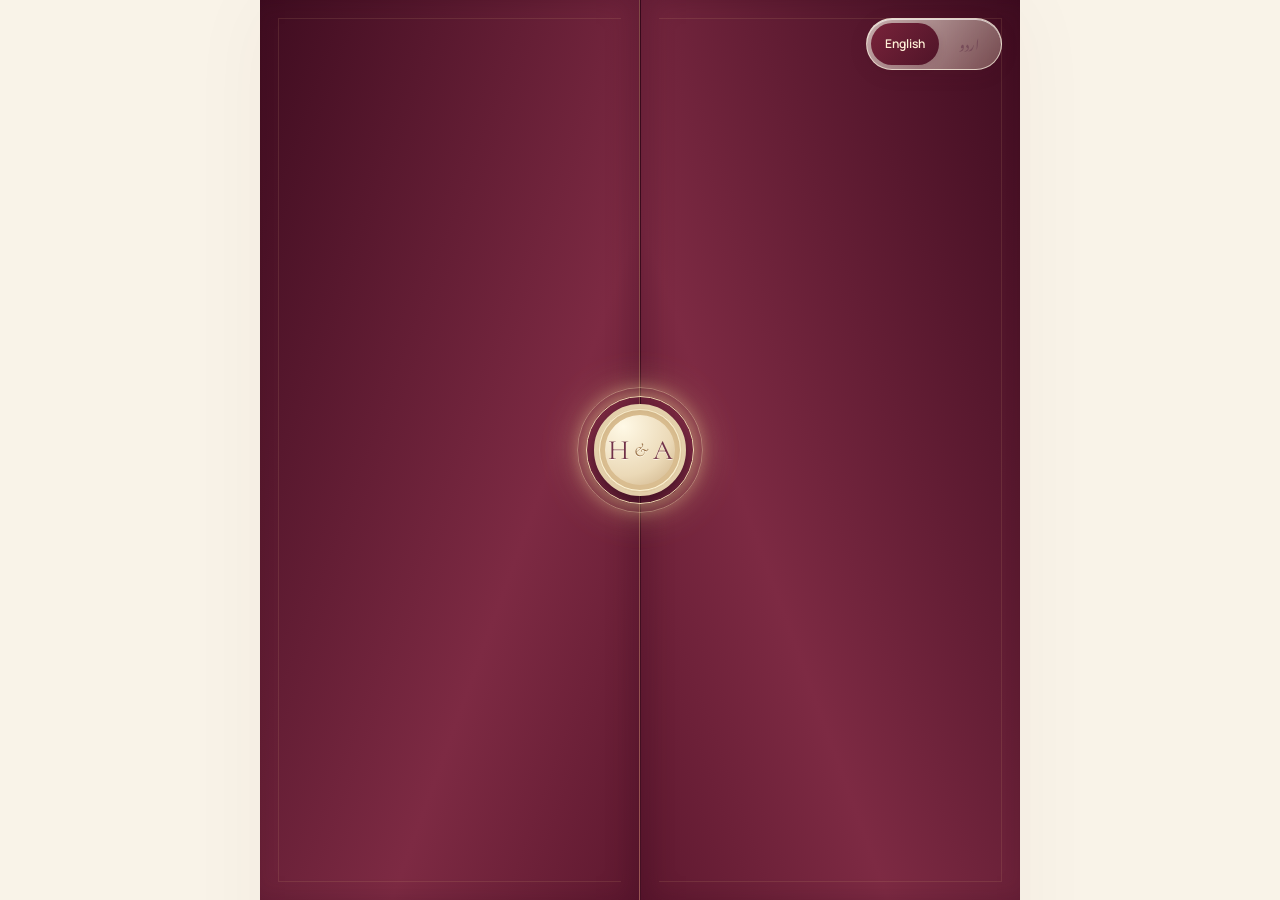
==== commit 18fa1c64: "Update index.html" ====
--- a/index.html
+++ b/index.html
@@ -1,10 +1,17 @@
 <!doctype html>
 
-<html lang="en"><head><meta charset="UTF-8"><meta name="viewport" content="width=device-width, initial-scale=1"><meta name="theme-color" content="#641b31"><title>Ali Sufian weds Hamna Ansari | Barat Invitation</title><meta name="description" content="Join us on 26 September 2026 at Iqbal Marquee, Multan, to celebrate the Barat of Ali Sufian and Hamna Ansari."><link rel="preload" as="image" href="./floral-paper.png?v=2"><style>@import "https://fonts.googleapis.com/css2?family=Cormorant+Garamond:ital,wght@0,400;0,500;0,600;1,400;1,500&family=Manrope:wght@400;500;600&family=Noto+Nastaliq+Urdu:wght@400;500&display=swap";@layer properties{@supports (((-webkit-hyphens:none)) and (not (margin-trim:inline))) or ((-moz-orient:inline) and (not (color:rgb(from red r g b)))){:root,:host{--shimmer-angle:20deg}*,:before,:after,::backdrop{--tw-translate-x:0;--tw-translate-y:0;--tw-translate-z:0;--tw-rotate-x:initial;--tw-rotate-y:initial;--tw-rotate-z:initial;--tw-skew-x:initial;--tw-skew-y:initial;--tw-scroll-snap-strictness:proximity;--tw-space-x-reverse:0;--tw-border-style:solid;--tw-leading:initial;--tw-font-weight:initial;--tw-tracking:initial;--tw-ordinal:initial;--tw-slashed-zero:initial;--tw-numeric-figure:initial;--tw-numeric-spacing:initial;--tw-numeric-fraction:initial;--tw-shadow:0 0 #0000;--tw-shadow-color:initial;--tw-shadow-alpha:100%;--tw-inset-shadow:0 0 #0000;--tw-inset-shadow-color:initial;--tw-inset-shadow-alpha:100%;--tw-ring-color:initial;--tw-ring-shadow:0 0 #0000;--tw-inset-ring-color:initial;--tw-inset-ring-shadow:0 0 #0000;--tw-ring-inset:initial;--tw-ring-offset-width:0px;--tw-ring-offset-color:#fff;--tw-ring-offset-shadow:0 0 #0000;--tw-outline-style:solid;--tw-duration:initial;--tw-ease:initial;--tw-content:"";--tw-scale-x:1;--tw-scale-y:1;--tw-scale-z:1;--tw-animation-delay:0s;--tw-animation-direction:normal;--tw-animation-duration:initial;--tw-animation-fill-mode:none;--tw-animation-iteration-count:1;--tw-enter-blur:0;--tw-enter-opacity:1;--tw-enter-rotate:0;--tw-enter-scale:1;--tw-enter-translate-x:0;--tw-enter-translate-y:0;--tw-exit-blur:0;--tw-exit-opacity:1;--tw-exit-rotate:0;--tw-exit-scale:1;--tw-exit-translate-x:0;--tw-exit-translate-y:0;--scroll-fade-t:0px;--scroll-fade-b:0px;--scroll-fade-s:0px;--scroll-fade-e:0px;--scroll-fade-mask:initial;--shimmer-image:initial;--shimmer-text-fill:initial}}}@layer theme{:root,:host{--font-sans:ui-sans-serif, system-ui, sans-serif, "Apple Color Emoji", "Segoe UI Emoji", "Segoe UI Symbol", "Noto Color Emoji";--font-mono:ui-monospace, SFMono-Regular, Menlo, Monaco, Consolas, "Liberation Mono", "Courier New", monospace;--color-black:#000;--color-white:#fff;--spacing:.25rem;--container-xs:20rem;--container-sm:24rem;--container-lg:32rem;--text-xs:.75rem;--text-xs--line-height:calc(1 / .75);--text-sm:.875rem;--text-sm--line-height:calc(1.25 / .875);--text-base:1rem;--text-base--line-height:calc(1.5 / 1);--text-lg:1.125rem;--text-lg--line-height:calc(1.75 / 1.125);--font-weight-normal:400;--font-weight-medium:500;--font-weight-semibold:600;--tracking-tight:-.025em;--tracking-widest:.1em;--leading-tight:1.25;--leading-snug:1.375;--leading-normal:1.5;--leading-relaxed:1.625;--radius-xs:.125rem;--radius-sm:.25rem;--radius-md:.375rem;--radius-lg:.5rem;--radius-xl:.75rem;--ease-in-out:cubic-bezier(.4, 0, .2, 1);--animate-spin:spin 1s linear infinite;--animate-pulse:pulse 2s cubic-bezier(.4, 0, .6, 1) infinite;--aspect-video:16 / 9;--default-transition-duration:.15s;--default-transition-timing-function:cubic-bezier(.4, 0, .2, 1);--default-font-family:var(--font-sans);--default-mono-font-family:var(--font-mono)}}@layer base{*,:after,:before,::backdrop{box-sizing:border-box;border:0 solid;margin:0;padding:0}::file-selector-button{box-sizing:border-box;border:0 solid;margin:0;padding:0}html,:host{-webkit-text-size-adjust:100%;tab-size:4;line-height:1.5;font-family:var(--default-font-family,ui-sans-serif, system-ui, sans-serif, "Apple Color Emoji", "Segoe UI Emoji", "Segoe UI Symbol", "Noto Color Emoji");font-feature-settings:var(--default-font-feature-settings,normal);font-variation-settings:var(--default-font-variation-settings,normal);-webkit-tap-highlight-color:transparent}hr{height:0;color:inherit;border-top-width:1px}abbr:where([title]){-webkit-text-decoration:underline dotted;text-decoration:underline dotted}h1,h2,h3,h4,h5,h6{font-size:inherit;font-weight:inherit}a{color:inherit;-webkit-text-decoration:inherit;-webkit-text-decoration:inherit;-webkit-text-decoration:inherit;-webkit-text-decoration:inherit;text-decoration:inherit}b,strong{font-weight:bolder}code,kbd,samp,pre{font-family:var(--default-mono-font-family,ui-monospace, SFMono-Regular, Menlo, Monaco, Consolas, "Liberation Mono", "Courier New", monospace);font-feature-settings:var(--default-mono-font-feature-settings,normal);font-variation-settings:var(--default-mono-font-variation-settings,normal);font-size:1em}small{font-size:80%}sub,sup{vertical-align:baseline;font-size:75%;line-height:0;position:relative}sub{bottom:-.25em}sup{top:-.5em}table{text-indent:0;border-color:inherit;border-collapse:collapse}:-moz-focusring{outline:auto}progress{vertical-align:baseline}summary{display:list-item}ol,ul,menu{list-style:none}img,svg,video,canvas,audio,iframe,embed,object{vertical-align:middle;display:block}img,video{max-width:100%;height:auto}button,input,select,optgroup,textarea{font:inherit;font-feature-settings:inherit;font-variation-settings:inherit;letter-spacing:inherit;color:inherit;opacity:1;background-color:#0000;border-radius:0}::file-selector-button{font:inherit;font-feature-settings:inherit;font-variation-settings:inherit;letter-spacing:inherit;color:inherit;opacity:1;background-color:#0000;border-radius:0}:where(select:is([multiple],[size])) optgroup{font-weight:bolder}:where(select:is([multiple],[size])) optgroup option{padding-inline-start:20px}::file-selector-button{margin-inline-end:4px}::placeholder{opacity:1}@supports (not ((-webkit-appearance:-apple-pay-button))) or (contain-intrinsic-size:1px){::placeholder{color:currentColor}@supports (color:color-mix(in lab, red, red)){::placeholder{color:color-mix(in oklab, currentcolor 50%, transparent)}}}textarea{resize:vertical}::-webkit-search-decoration{-webkit-appearance:none}::-webkit-date-and-time-value{min-height:1lh;text-align:inherit}::-webkit-datetime-edit{display:inline-flex}::-webkit-datetime-edit-fields-wrapper{padding:0}::-webkit-datetime-edit{padding-block:0}::-webkit-datetime-edit-year-field{padding-block:0}::-webkit-datetime-edit-month-field{padding-block:0}::-webkit-datetime-edit-day-field{padding-block:0}::-webkit-datetime-edit-hour-field{padding-block:0}::-webkit-datetime-edit-minute-field{padding-block:0}::-webkit-datetime-edit-second-field{padding-block:0}::-webkit-datetime-edit-millisecond-field{padding-block:0}::-webkit-datetime-edit-meridiem-field{padding-block:0}::-webkit-calendar-picker-indicator{line-height:1}:-moz-ui-invalid{box-shadow:none}button,input:where([type=button],[type=reset],[type=submit]){appearance:button}::file-selector-button{appearance:button}::-webkit-inner-spin-button{height:auto}::-webkit-outer-spin-button{height:auto}[hidden]:where(:not([hidden=until-found])){display:none!important}}@layer components;@layer utilities{.\@container\/card-header{container:card-header/inline-size}.\@container\/field-group{container:field-group/inline-size}.pointer-events-none{pointer-events:none}.invisible{visibility:hidden}.visible{visibility:visible}.sr-only{clip-path:inset(50%);white-space:nowrap;border-width:0;width:1px;height:1px;margin:-1px;padding:0;position:absolute;overflow:hidden}.absolute{position:absolute}.fixed{position:fixed}.relative{position:relative}.inset-0{inset:calc(var(--spacing) * 0)}.inset-x-0{inset-inline:calc(var(--spacing) * 0)}.inset-y-0{inset-block:calc(var(--spacing) * 0)}.inset-s-1\/2{inset-inline-start:50%}.start{inset-inline-start:var(--spacing)}.end{inset-inline-end:var(--spacing)}.-top-12{top:calc(var(--spacing) * -12)}.top-0{top:calc(var(--spacing) * 0)}.top-1\.5{top:calc(var(--spacing) * 1.5)}.top-1\/2{top:50%}.top-3\.5{top:calc(var(--spacing) * 3.5)}.top-4{top:calc(var(--spacing) * 4)}.top-\[1px\]{top:1px}.top-\[50\%\]{top:50%}.top-\[60\%\]{top:60%}.top-full{top:100%}.-right-12{right:calc(var(--spacing) * -12)}.right-0{right:calc(var(--spacing) * 0)}.right-1{right:calc(var(--spacing) * 1)}.right-2{right:calc(var(--spacing) * 2)}.right-3{right:calc(var(--spacing) * 3)}.right-3\.5{right:calc(var(--spacing) * 3.5)}.right-4{right:calc(var(--spacing) * 4)}.-bottom-12{bottom:calc(var(--spacing) * -12)}.bottom-0{bottom:calc(var(--spacing) * 0)}.-left-12{left:calc(var(--spacing) * -12)}.left-0{left:calc(var(--spacing) * 0)}.left-1\/2{left:50%}.left-2{left:calc(var(--spacing) * 2)}.left-3{left:calc(var(--spacing) * 3)}.left-\[50\%\]{left:50%}.isolate{isolation:isolate}.z-10{z-index:10}.z-20{z-index:20}.z-50{z-index:50}.z-\[1\]{z-index:1}.order-first{order:-9999}.order-last{order:9999}.col-start-2{grid-column-start:2}.row-span-2{grid-row:span 2/span 2}.row-start-1{grid-row-start:1}.m-0\!{margin:calc(var(--spacing) * 0)!important}.-mx-1{margin-inline:calc(var(--spacing) * -1)}.mx-2{margin-inline:calc(var(--spacing) * 2)}.mx-3\.5{margin-inline:calc(var(--spacing) * 3.5)}.mx-auto{margin-inline:auto}.-my-2{margin-block:calc(var(--spacing) * -2)}.my-0{margin-block:calc(var(--spacing) * 0)}.my-0\.5{margin-block:calc(var(--spacing) * .5)}.my-1{margin-block:calc(var(--spacing) * 1)}.-mt-4{margin-top:calc(var(--spacing) * -4)}.mt-0\.5{margin-top:calc(var(--spacing) * .5)}.mt-1\.5{margin-top:calc(var(--spacing) * 1.5)}.mt-2{margin-top:calc(var(--spacing) * 2)}.mt-4{margin-top:calc(var(--spacing) * 4)}.mt-auto{margin-top:auto}.mb-2{margin-bottom:calc(var(--spacing) * 2)}.mb-3{margin-bottom:calc(var(--spacing) * 3)}.-ml-1{margin-left:calc(var(--spacing) * -1)}.-ml-4{margin-left:calc(var(--spacing) * -4)}.ml-1{margin-left:calc(var(--spacing) * 1)}.ml-4{margin-left:calc(var(--spacing) * 4)}.ml-auto{margin-left:auto}.line-clamp-1{-webkit-line-clamp:1;-webkit-box-orient:vertical;display:-webkit-box;overflow:hidden}.line-clamp-2{-webkit-line-clamp:2;-webkit-box-orient:vertical;display:-webkit-box;overflow:hidden}.block{display:block}.contents{display:contents}.flex{display:flex}.grid{display:grid}.hidden{display:none}.inline-flex{display:inline-flex}.table{display:table}.table-caption{display:table-caption}.table-cell{display:table-cell}.table-row{display:table-row}.field-sizing-content{field-sizing:content}.aspect-square{aspect-ratio:1}.aspect-video{aspect-ratio:var(--aspect-video)}.size-\(--cell-size\){width:var(--cell-size);height:var(--cell-size)}.size-2{width:calc(var(--spacing) * 2);height:calc(var(--spacing) * 2)}.size-2\.5{width:calc(var(--spacing) * 2.5);height:calc(var(--spacing) * 2.5)}.size-3{width:calc(var(--spacing) * 3);height:calc(var(--spacing) * 3)}.size-3\.5{width:calc(var(--spacing) * 3.5);height:calc(var(--spacing) * 3.5)}.size-4{width:calc(var(--spacing) * 4);height:calc(var(--spacing) * 4)}.size-6{width:calc(var(--spacing) * 6);height:calc(var(--spacing) * 6)}.size-7{width:calc(var(--spacing) * 7);height:calc(var(--spacing) * 7)}.size-8{width:calc(var(--spacing) * 8);height:calc(var(--spacing) * 8)}.size-9{width:calc(var(--spacing) * 9);height:calc(var(--spacing) * 9)}.size-10{width:calc(var(--spacing) * 10);height:calc(var(--spacing) * 10)}.size-16{width:calc(var(--spacing) * 16);height:calc(var(--spacing) * 16)}.size-auto{width:auto;height:auto}.size-full{width:100%;height:100%}.h-\(--cell-size\){height:var(--cell-size)}.h-1\.5{height:calc(var(--spacing) * 1.5)}.h-2{height:calc(var(--spacing) * 2)}.h-2\.5{height:calc(var(--spacing) * 2.5)}.h-4{height:calc(var(--spacing) * 4)}.h-5{height:calc(var(--spacing) * 5)}.h-6{height:calc(var(--spacing) * 6)}.h-7{height:calc(var(--spacing) * 7)}.h-8{height:calc(var(--spacing) * 8)}.h-9{height:calc(var(--spacing) * 9)}.h-10{height:calc(var(--spacing) * 10)}.h-12{height:calc(var(--spacing) * 12)}.h-\[calc\(--spacing\(5\.5\)\)\]{height:calc(calc(var(--spacing) * 5.5))}.h-\[calc\(100\%-1px\)\]{height:calc(100% - 1px)}.h-\[var\(--radix-navigation-menu-viewport-height\)\]{height:var(--radix-navigation-menu-viewport-height)}.h-\[var\(--radix-select-trigger-height\)\]{height:var(--radix-select-trigger-height)}.h-auto{height:auto}.h-full{height:100%}.h-max{height:max-content}.h-px{height:1px}.h-svh{height:100svh}.max-h-\(--radix-context-menu-content-available-height\){max-height:var(--radix-context-menu-content-available-height)}.max-h-\(--radix-dropdown-menu-content-available-height\){max-height:var(--radix-dropdown-menu-content-available-height)}.max-h-\(--radix-select-content-available-height\){max-height:var(--radix-select-content-available-height)}.max-h-96{max-height:calc(var(--spacing) * 96)}.max-h-\[300px\]{max-height:300px}.max-h-\[min\(calc\(--spacing\(96\)---spacing\(9\)\)\,calc\(var\(--available-height\)---spacing\(9\)\)\)\]{max-height:min(calc(calc(var(--spacing) * 96) - calc(var(--spacing) * 9)), calc(var(--available-height) - calc(var(--spacing) * 9)))}.min-h-0{min-height:calc(var(--spacing) * 0)}.min-h-4{min-height:calc(var(--spacing) * 4)}.min-h-9{min-height:calc(var(--spacing) * 9)}.min-h-16{min-height:calc(var(--spacing) * 16)}.min-h-full{min-height:100%}.min-h-svh{min-height:100svh}.w-\(--anchor-width\){width:var(--anchor-width)}.w-\(--cell-size\){width:var(--cell-size)}.w-\(--sidebar-width\){width:var(--sidebar-width)}.w-0{width:calc(var(--spacing) * 0)}.w-1{width:calc(var(--spacing) * 1)}.w-2{width:calc(var(--spacing) * 2)}.w-2\.5{width:calc(var(--spacing) * 2.5)}.w-3{width:calc(var(--spacing) * 3)}.w-3\/4{width:75%}.w-4{width:calc(var(--spacing) * 4)}.w-5{width:calc(var(--spacing) * 5)}.w-9{width:calc(var(--spacing) * 9)}.w-10{width:calc(var(--spacing) * 10)}.w-24{width:calc(var(--spacing) * 24)}.w-64{width:calc(var(--spacing) * 64)}.w-72{width:calc(var(--spacing) * 72)}.w-\[100px\]{width:100px}.w-auto{width:auto}.w-fit{width:fit-content}.w-full{width:100%}.w-max{width:max-content}.w-px{width:1px}.max-w-\(--available-width\){max-width:var(--available-width)}.max-w-\(--skeleton-width\){max-width:var(--skeleton-width)}.max-w-\[80\%\]{max-width:80%}.max-w-\[calc\(100\%-2rem\)\]{max-width:calc(100% - 2rem)}.max-w-full{max-width:100%}.max-w-max{max-width:max-content}.max-w-sm{max-width:var(--container-sm)}.min-w-\(--cell-size\){min-width:var(--cell-size)}.min-w-0{min-width:calc(var(--spacing) * 0)}.min-w-5{min-width:calc(var(--spacing) * 5)}.min-w-8{min-width:calc(var(--spacing) * 8)}.min-w-9{min-width:calc(var(--spacing) * 9)}.min-w-10{min-width:calc(var(--spacing) * 10)}.min-w-16{min-width:calc(var(--spacing) * 16)}.min-w-40{min-width:calc(var(--spacing) * 40)}.min-w-\[8rem\]{min-width:8rem}.min-w-\[12rem\]{min-width:12rem}.min-w-\[calc\(var\(--anchor-width\)\+--spacing\(7\)\)\]{min-width:calc(var(--anchor-width) + calc(var(--spacing) * 7))}.min-w-\[var\(--radix-select-trigger-width\)\]{min-width:var(--radix-select-trigger-width)}.flex-1{flex:1}.shrink-0{flex-shrink:0}.grow{flex-grow:1}.grow-0{flex-grow:0}.basis-full{flex-basis:100%}.caption-bottom{caption-side:bottom}.border-collapse{border-collapse:collapse}.origin-\(--radix-context-menu-content-transform-origin\){transform-origin:var(--radix-context-menu-content-transform-origin)}.origin-\(--radix-dropdown-menu-content-transform-origin\){transform-origin:var(--radix-dropdown-menu-content-transform-origin)}.origin-\(--radix-hover-card-content-transform-origin\){transform-origin:var(--radix-hover-card-content-transform-origin)}.origin-\(--radix-menubar-content-transform-origin\){transform-origin:var(--radix-menubar-content-transform-origin)}.origin-\(--radix-popover-content-transform-origin\){transform-origin:var(--radix-popover-content-transform-origin)}.origin-\(--radix-select-content-transform-origin\){transform-origin:var(--radix-select-content-transform-origin)}.origin-\(--radix-tooltip-content-transform-origin\){transform-origin:var(--radix-tooltip-content-transform-origin)}.origin-\(--transform-origin\){transform-origin:var(--transform-origin)}.-translate-x-1\/2{--tw-translate-x:calc(calc(1 / 2 * 100%) * -1);translate:var(--tw-translate-x) var(--tw-translate-y)}.-translate-x-px{--tw-translate-x:-1px;translate:var(--tw-translate-x) var(--tw-translate-y)}.translate-x-\[-50\%\]{--tw-translate-x:-50%;translate:var(--tw-translate-x) var(--tw-translate-y)}.translate-x-px{--tw-translate-x:1px;translate:var(--tw-translate-x) var(--tw-translate-y)}.-translate-y-1\/2{--tw-translate-y:calc(calc(1 / 2 * 100%) * -1);translate:var(--tw-translate-x) var(--tw-translate-y)}.-translate-y-3\/4{--tw-translate-y:calc(calc(3 / 4 * 100%) * -1);translate:var(--tw-translate-x) var(--tw-translate-y)}.translate-y-0\.5{--tw-translate-y:calc(var(--spacing) * .5);translate:var(--tw-translate-x) var(--tw-translate-y)}.translate-y-3\/4{--tw-translate-y:calc(3 / 4 * 100%);translate:var(--tw-translate-x) var(--tw-translate-y)}.translate-y-\[-50\%\]{--tw-translate-y:-50%;translate:var(--tw-translate-x) var(--tw-translate-y)}.translate-y-\[calc\(-50\%_-_2px\)\]{--tw-translate-y:calc(-50% - 2px);translate:var(--tw-translate-x) var(--tw-translate-y)}.rotate-45{rotate:45deg}.rotate-90{rotate:90deg}.transform{transform:var(--tw-rotate-x,) var(--tw-rotate-y,) var(--tw-rotate-z,) var(--tw-skew-x,) var(--tw-skew-y,)}.scroll-fade-x{--_scroll-fade-size-s:var(--scroll-fade-s-size,var(--scroll-fade-size,min(12%, calc(var(--spacing) * 10))));--_scroll-fade-size-e:var(--scroll-fade-e-size,var(--scroll-fade-size,min(12%, calc(var(--spacing) * 10))));--scroll-fade-inline:linear-gradient(to right, transparent 0, #000 var(--scroll-fade-s,0px), #000 calc(100% - var(--scroll-fade-e,0px)), transparent 100%)}.scroll-fade-x:where([dir=rtl],[dir=rtl] *){--scroll-fade-inline:linear-gradient(to left, transparent 0, #000 var(--scroll-fade-s,0px), #000 calc(100% - var(--scroll-fade-e,0px)), transparent 100%)}.scroll-fade-x{-webkit-mask-image:var(--scroll-fade-mask,var(--scroll-fade-inline));-webkit-mask-image:var(--scroll-fade-mask,var(--scroll-fade-inline));-webkit-mask-image:var(--scroll-fade-mask,var(--scroll-fade-inline));-webkit-mask-image:var(--scroll-fade-mask,var(--scroll-fade-inline));mask-image:var(--scroll-fade-mask,var(--scroll-fade-inline));-webkit-mask-composite:source-in;-webkit-mask-composite:source-in;-webkit-mask-composite:source-in;-webkit-mask-repeat:no-repeat;mask-repeat:no-repeat;-webkit-mask-composite:source-in;mask-composite:intersect}@supports (animation-timeline:scroll()){.scroll-fade-x{animation:1ms ease-in-out scroll-fade-reveal-s,1ms ease-in-out scroll-fade-reveal-e;animation-timeline:scroll(self inline),scroll(self inline);animation-range:0 var(--scroll-fade-reveal,calc(var(--spacing) * 24)), calc(100% - var(--scroll-fade-reveal,calc(var(--spacing) * 24))) 100%;animation-fill-mode:both}}@supports not (animation-timeline:scroll()){.scroll-fade-x{--scroll-fade-s:var(--_scroll-fade-size-s);--scroll-fade-e:var(--_scroll-fade-size-e)}}.scroll-fade-b{--_scroll-fade-size-b:var(--scroll-fade-b-size,var(--scroll-fade-size,min(12%, calc(var(--spacing) * 10))));--scroll-fade-mask:linear-gradient(to bottom, #000 0, #000 calc(100% - var(--scroll-fade-b,0px)), transparent 100%);-webkit-mask-image:var(--scroll-fade-mask);-webkit-mask-image:var(--scroll-fade-mask);-webkit-mask-image:var(--scroll-fade-mask);-webkit-mask-image:var(--scroll-fade-mask);mask-image:var(--scroll-fade-mask);-webkit-mask-composite:source-in;-webkit-mask-composite:source-in;-webkit-mask-composite:source-in;-webkit-mask-repeat:no-repeat;mask-repeat:no-repeat;-webkit-mask-composite:source-in;mask-composite:intersect}@supports (animation-timeline:scroll()){.scroll-fade-b{animation:1ms ease-in-out scroll-fade-reveal-b;animation-timeline:scroll(self y);animation-range:calc(100% - var(--scroll-fade-reveal,calc(var(--spacing) * 24))) 100%;animation-fill-mode:both}}@supports not (animation-timeline:scroll()){.scroll-fade-b{--scroll-fade-b:var(--_scroll-fade-size-b)}}.animate-caret-blink{animation:1.25s ease-out infinite caret-blink}.animate-in{animation:enter var(--tw-animation-duration,var(--tw-duration,.15s))var(--tw-ease,ease)var(--tw-animation-delay,0s)var(--tw-animation-iteration-count,1)var(--tw-animation-direction,normal)var(--tw-animation-fill-mode,none)}.animate-pulse{animation:var(--animate-pulse)}.animate-spin{animation:var(--animate-spin)}.cursor-default{cursor:default}.cursor-text{cursor:text}.touch-none{touch-action:none}.resize{resize:both}.resize-none{resize:none}.snap-x{scroll-snap-type:x var(--tw-scroll-snap-strictness)}.snap-mandatory{--tw-scroll-snap-strictness:mandatory}.scroll-my-1{scroll-margin-block:calc(var(--spacing) * 1)}.scroll-px-1{scroll-padding-inline:calc(var(--spacing) * 1)}.scroll-py-1{scroll-padding-block:calc(var(--spacing) * 1)}.list-disc{list-style-type:disc}.list-none{list-style-type:none}.appearance-none{appearance:none}.auto-rows-min{grid-auto-rows:min-content}.grid-cols-\[0_1fr\]{grid-template-columns:0 1fr}.grid-rows-\[auto_1fr\]{grid-template-rows:auto 1fr}.grid-rows-\[auto_auto\]{grid-template-rows:auto auto}.flex-col{flex-direction:column}.flex-col-reverse{flex-direction:column-reverse}.flex-row{flex-direction:row}.flex-wrap{flex-wrap:wrap}.place-content-center{place-content:center}.place-items-center{place-items:center}.items-center{align-items:center}.items-end{align-items:flex-end}.items-start{align-items:flex-start}.items-stretch{align-items:stretch}.justify-between{justify-content:space-between}.justify-center{justify-content:center}.justify-start{justify-content:flex-start}.justify-items-start{justify-items:start}.gap-0\.5{gap:calc(var(--spacing) * .5)}.gap-1{gap:calc(var(--spacing) * 1)}.gap-1\.5{gap:calc(var(--spacing) * 1.5)}.gap-2{gap:calc(var(--spacing) * 2)}.gap-2\.5{gap:calc(var(--spacing) * 2.5)}.gap-3{gap:calc(var(--spacing) * 3)}.gap-4{gap:calc(var(--spacing) * 4)}.gap-6{gap:calc(var(--spacing) * 6)}.gap-7{gap:calc(var(--spacing) * 7)}.gap-8{gap:calc(var(--spacing) * 8)}.gap-\[--spacing\(var\(--gap\)\)\]{gap:calc(var(--spacing) * var(--gap))}:where(.-space-x-2>:not(:last-child)){--tw-space-x-reverse:0;margin-inline-start:calc(calc(var(--spacing) * -2) * var(--tw-space-x-reverse));margin-inline-end:calc(calc(var(--spacing) * -2) * calc(1 - var(--tw-space-x-reverse)))}.gap-y-0\.5{row-gap:calc(var(--spacing) * .5)}.self-end{align-self:flex-end}.self-start{align-self:flex-start}.self-stretch{align-self:stretch}.justify-self-end{justify-self:flex-end}.truncate{text-overflow:ellipsis;white-space:nowrap;overflow:hidden}.overflow-auto{overflow:auto}.overflow-hidden{overflow:hidden}.overflow-x-auto{overflow-x:auto}.overflow-x-hidden{overflow-x:hidden}.overflow-y-auto{overflow-y:auto}.overscroll-contain{overscroll-behavior:contain}.overscroll-x-contain{overscroll-behavior-x:contain}.rounded-\[2px\]{border-radius:2px}.rounded-\[4px\]{border-radius:4px}.rounded-\[calc\(var\(--radius\)-5px\)\]{border-radius:calc(var(--radius) - 5px)}.rounded-\[inherit\]{border-radius:inherit}.rounded-full{border-radius:3.40282e38px}.rounded-lg{border-radius:var(--radius-lg)}.rounded-md{border-radius:var(--radius-md)}.rounded-none{border-radius:0}.rounded-sm{border-radius:var(--radius-sm)}.rounded-xl{border-radius:var(--radius-xl)}.rounded-xs{border-radius:var(--radius-xs)}.rounded-l-md{border-top-left-radius:var(--radius-md);border-bottom-left-radius:var(--radius-md)}.rounded-tl-sm{border-top-left-radius:var(--radius-sm)}.rounded-r-md{border-top-right-radius:var(--radius-md);border-bottom-right-radius:var(--radius-md)}.border{border-style:var(--tw-border-style);border-width:1px}.border-0{border-style:var(--tw-border-style);border-width:0}.border-\[1\.5px\]{border-style:var(--tw-border-style);border-width:1.5px}.border-y{border-block-style:var(--tw-border-style);border-block-width:1px}.border-t{border-top-style:var(--tw-border-style);border-top-width:1px}.border-r{border-right-style:var(--tw-border-style);border-right-width:1px}.border-b{border-bottom-style:var(--tw-border-style);border-bottom-width:1px}.border-l{border-left-style:var(--tw-border-style);border-left-width:1px}.border-dashed{--tw-border-style:dashed;border-style:dashed}.border-none{--tw-border-style:none;border-style:none}.border-\(--color-border\){border-color:var(--color-border)}.border-transparent{border-color:#0000}.border-t-transparent{border-top-color:#0000}.border-l-transparent{border-left-color:#0000}.bg-\(--color-bg\){background-color:var(--color-bg)}.bg-\[Canvas\]{background-color:canvas}.bg-black\/50{background-color:#00000080}@supports (color:color-mix(in lab, red, red)){.bg-black\/50{background-color:color-mix(in oklab, var(--color-black) 50%, transparent)}}.bg-transparent{background-color:#0000}.bg-white{background-color:var(--color-white)}.bg-clip-padding{background-clip:padding-box}.fill-current{fill:currentColor}.p-0{padding:calc(var(--spacing) * 0)}.p-1{padding:calc(var(--spacing) * 1)}.p-2{padding:calc(var(--spacing) * 2)}.p-3{padding:calc(var(--spacing) * 3)}.p-4{padding:calc(var(--spacing) * 4)}.p-6{padding:calc(var(--spacing) * 6)}.p-\[3px\]{padding:3px}.p-px{padding:1px}.px-\(--cell-size\){padding-inline:var(--cell-size)}.px-1{padding-inline:calc(var(--spacing) * 1)}.px-1\.5{padding-inline:calc(var(--spacing) * 1.5)}.px-2{padding-inline:calc(var(--spacing) * 2)}.px-2\.5{padding-inline:calc(var(--spacing) * 2.5)}.px-3{padding-inline:calc(var(--spacing) * 3)}.px-4{padding-inline:calc(var(--spacing) * 4)}.px-6{padding-inline:calc(var(--spacing) * 6)}.py-0\.5{padding-block:calc(var(--spacing) * .5)}.py-1{padding-block:calc(var(--spacing) * 1)}.py-1\.5{padding-block:calc(var(--spacing) * 1.5)}.py-2{padding-block:calc(var(--spacing) * 2)}.py-3{padding-block:calc(var(--spacing) * 3)}.py-4{padding-block:calc(var(--spacing) * 4)}.py-6{padding-block:calc(var(--spacing) * 6)}.pt-0{padding-top:calc(var(--spacing) * 0)}.pt-3{padding-top:calc(var(--spacing) * 3)}.pt-4{padding-top:calc(var(--spacing) * 4)}.pr-1{padding-right:calc(var(--spacing) * 1)}.pr-2{padding-right:calc(var(--spacing) * 2)}.pr-2\.5{padding-right:calc(var(--spacing) * 2.5)}.pr-3{padding-right:calc(var(--spacing) * 3)}.pr-8{padding-right:calc(var(--spacing) * 8)}.pr-9{padding-right:calc(var(--spacing) * 9)}.pb-2{padding-bottom:calc(var(--spacing) * 2)}.pb-3{padding-bottom:calc(var(--spacing) * 3)}.pb-4{padding-bottom:calc(var(--spacing) * 4)}.pl-2{padding-left:calc(var(--spacing) * 2)}.pl-3{padding-left:calc(var(--spacing) * 3)}.pl-4{padding-left:calc(var(--spacing) * 4)}.pl-8{padding-left:calc(var(--spacing) * 8)}.text-center{text-align:center}.text-left{text-align:left}.align-middle{vertical-align:middle}.font-mono{font-family:var(--font-mono)}.font-sans{font-family:var(--font-sans)}.text-base{font-size:var(--text-base);line-height:var(--tw-leading,var(--text-base--line-height))}.text-lg{font-size:var(--text-lg);line-height:var(--tw-leading,var(--text-lg--line-height))}.text-sm{font-size:var(--text-sm);line-height:var(--tw-leading,var(--text-sm--line-height))}.text-sm\/relaxed{font-size:var(--text-sm);line-height:var(--leading-relaxed)}.text-xs{font-size:var(--text-xs);line-height:var(--tw-leading,var(--text-xs--line-height))}.text-\[0\.8rem\]{font-size:.8rem}.leading-none{--tw-leading:1;line-height:1}.leading-normal{--tw-leading:var(--leading-normal);line-height:var(--leading-normal)}.leading-relaxed{--tw-leading:var(--leading-relaxed);line-height:var(--leading-relaxed)}.leading-snug{--tw-leading:var(--leading-snug);line-height:var(--leading-snug)}.leading-tight{--tw-leading:var(--leading-tight);line-height:var(--leading-tight)}.font-medium{--tw-font-weight:var(--font-weight-medium);font-weight:var(--font-weight-medium)}.font-normal{--tw-font-weight:var(--font-weight-normal);font-weight:var(--font-weight-normal)}.font-semibold{--tw-font-weight:var(--font-weight-semibold);font-weight:var(--font-weight-semibold)}.tracking-tight{--tw-tracking:var(--tracking-tight);letter-spacing:var(--tracking-tight)}.tracking-widest{--tw-tracking:var(--tracking-widest);letter-spacing:var(--tracking-widest)}.text-balance{text-wrap:balance}.break-words,.wrap-break-word{overflow-wrap:break-word}.whitespace-nowrap{white-space:nowrap}.text-\[CanvasText\]{color:canvastext}.text-current{color:currentColor}.text-white{color:var(--color-white)}.italic{font-style:italic}.tabular-nums{--tw-numeric-spacing:tabular-nums;font-variant-numeric:var(--tw-ordinal,) var(--tw-slashed-zero,) var(--tw-numeric-figure,) var(--tw-numeric-spacing,) var(--tw-numeric-fraction,)}.underline-offset-4{text-underline-offset:4px}.opacity-0{opacity:0}.opacity-50{opacity:.5}.opacity-60{opacity:.6}.opacity-70{opacity:.7}.shadow{--tw-shadow:0 1px 3px 0 var(--tw-shadow-color,#0000001a), 0 1px 2px -1px var(--tw-shadow-color,#0000001a);box-shadow:var(--tw-inset-shadow), var(--tw-inset-ring-shadow), var(--tw-ring-offset-shadow), var(--tw-ring-shadow), var(--tw-shadow)}.shadow-\[0_0_0_1px_var\(--sidebar-border\)\]{--tw-shadow:0 0 0 1px var(--tw-shadow-color,var(--sidebar-border));box-shadow:var(--tw-inset-shadow), var(--tw-inset-ring-shadow), var(--tw-ring-offset-shadow), var(--tw-ring-shadow), var(--tw-shadow)}.shadow-lg{--tw-shadow:0 10px 15px -3px var(--tw-shadow-color,#0000001a), 0 4px 6px -4px var(--tw-shadow-color,#0000001a);box-shadow:var(--tw-inset-shadow), var(--tw-inset-ring-shadow), var(--tw-ring-offset-shadow), var(--tw-ring-shadow), var(--tw-shadow)}.shadow-md{--tw-shadow:0 4px 6px -1px var(--tw-shadow-color,#0000001a), 0 2px 4px -2px var(--tw-shadow-color,#0000001a);box-shadow:var(--tw-inset-shadow), var(--tw-inset-ring-shadow), var(--tw-ring-offset-shadow), var(--tw-ring-shadow), var(--tw-shadow)}.shadow-none{--tw-shadow:0 0 #0000;box-shadow:var(--tw-inset-shadow), var(--tw-inset-ring-shadow), var(--tw-ring-offset-shadow), var(--tw-ring-shadow), var(--tw-shadow)}.shadow-sm{--tw-shadow:0 1px 3px 0 var(--tw-shadow-color,#0000001a), 0 1px 2px -1px var(--tw-shadow-color,#0000001a);box-shadow:var(--tw-inset-shadow), var(--tw-inset-ring-shadow), var(--tw-ring-offset-shadow), var(--tw-ring-shadow), var(--tw-shadow)}.shadow-xl{--tw-shadow:0 20px 25px -5px var(--tw-shadow-color,#0000001a), 0 8px 10px -6px var(--tw-shadow-color,#0000001a);box-shadow:var(--tw-inset-shadow), var(--tw-inset-ring-shadow), var(--tw-ring-offset-shadow), var(--tw-ring-shadow), var(--tw-shadow)}.shadow-xs{--tw-shadow:0 1px 2px 0 var(--tw-shadow-color,#0000000d);box-shadow:var(--tw-inset-shadow), var(--tw-inset-ring-shadow), var(--tw-ring-offset-shadow), var(--tw-ring-shadow), var(--tw-shadow)}.ring-0{--tw-ring-shadow:var(--tw-ring-inset,) 0 0 0 calc(0px + var(--tw-ring-offset-width)) var(--tw-ring-color,currentcolor);box-shadow:var(--tw-inset-shadow), var(--tw-inset-ring-shadow), var(--tw-ring-offset-shadow), var(--tw-ring-shadow), var(--tw-shadow)}.ring-1{--tw-ring-shadow:var(--tw-ring-inset,) 0 0 0 calc(1px + var(--tw-ring-offset-width)) var(--tw-ring-color,currentcolor);box-shadow:var(--tw-inset-shadow), var(--tw-inset-ring-shadow), var(--tw-ring-offset-shadow), var(--tw-ring-shadow), var(--tw-shadow)}.ring-2{--tw-ring-shadow:var(--tw-ring-inset,) 0 0 0 calc(2px + var(--tw-ring-offset-width)) var(--tw-ring-color,currentcolor);box-shadow:var(--tw-inset-shadow), var(--tw-inset-ring-shadow), var(--tw-ring-offset-shadow), var(--tw-ring-shadow), var(--tw-shadow)}.ring-3{--tw-ring-shadow:var(--tw-ring-inset,) 0 0 0 calc(3px + var(--tw-ring-offset-width)) var(--tw-ring-color,currentcolor);box-shadow:var(--tw-inset-shadow), var(--tw-inset-ring-shadow), var(--tw-ring-offset-shadow), var(--tw-ring-shadow), var(--tw-shadow)}.outline-hidden{--tw-outline-style:none;outline-style:none}@media (forced-colors:active){.outline-hidden{outline-offset:2px;outline:2px solid #0000}}.outline{outline-style:var(--tw-outline-style);outline-width:1px}.transition{transition-property:color,background-color,border-color,outline-color,text-decoration-color,fill,stroke,--tw-gradient-from,--tw-gradient-via,--tw-gradient-to,opacity,box-shadow,transform,translate,scale,rotate,filter,-webkit-backdrop-filter,backdrop-filter,display,content-visibility,overlay,pointer-events;transition-timing-function:var(--tw-ease,var(--default-transition-timing-function));transition-duration:var(--tw-duration,var(--default-transition-duration))}.transition-\[color\,box-shadow\]{transition-property:color,box-shadow;transition-timing-function:var(--tw-ease,var(--default-transition-timing-function));transition-duration:var(--tw-duration,var(--default-transition-duration))}.transition-\[left\,right\,width\]{transition-property:left,right,width;transition-timing-function:var(--tw-ease,var(--default-transition-timing-function));transition-duration:var(--tw-duration,var(--default-transition-duration))}.transition-\[margin\,opacity\]{transition-property:margin,opacity;transition-timing-function:var(--tw-ease,var(--default-transition-timing-function));transition-duration:var(--tw-duration,var(--default-transition-duration))}.transition-\[translate\,scale\,opacity\]{transition-property:translate,scale,opacity;transition-timing-function:var(--tw-ease,var(--default-transition-timing-function));transition-duration:var(--tw-duration,var(--default-transition-duration))}.transition-\[width\,height\,padding\]{transition-property:width,height,padding;transition-timing-function:var(--tw-ease,var(--default-transition-timing-function));transition-duration:var(--tw-duration,var(--default-transition-duration))}.transition-\[width\]{transition-property:width;transition-timing-function:var(--tw-ease,var(--default-transition-timing-function));transition-duration:var(--tw-duration,var(--default-transition-duration))}.transition-all{transition-property:all;transition-timing-function:var(--tw-ease,var(--default-transition-timing-function));transition-duration:var(--tw-duration,var(--default-transition-duration))}.transition-colors{transition-property:color,background-color,border-color,outline-color,text-decoration-color,fill,stroke,--tw-gradient-from,--tw-gradient-via,--tw-gradient-to;transition-timing-function:var(--tw-ease,var(--default-transition-timing-function));transition-duration:var(--tw-duration,var(--default-transition-duration))}.transition-opacity{transition-property:opacity;transition-timing-function:var(--tw-ease,var(--default-transition-timing-function));transition-duration:var(--tw-duration,var(--default-transition-duration))}.transition-shadow{transition-property:box-shadow;transition-timing-function:var(--tw-ease,var(--default-transition-timing-function));transition-duration:var(--tw-duration,var(--default-transition-duration))}.transition-transform{transition-property:transform,translate,scale,rotate;transition-timing-function:var(--tw-ease,var(--default-transition-timing-function));transition-duration:var(--tw-duration,var(--default-transition-duration))}.transition-none{transition-property:none}.duration-100{--tw-duration:.1s;transition-duration:.1s}.duration-200{--tw-duration:.2s;transition-duration:.2s}.duration-300{--tw-duration:.3s;transition-duration:.3s}.duration-1000{--tw-duration:1s;transition-duration:1s}.ease-in-out{--tw-ease:var(--ease-in-out);transition-timing-function:var(--ease-in-out)}.ease-linear{--tw-ease:linear;transition-timing-function:linear}.contain-content{contain:content}.fade-in-0{--tw-enter-opacity:0}.outline-none{--tw-outline-style:none;outline-style:none}.select-none{-webkit-user-select:none;user-select:none}.zoom-in-95{--tw-enter-scale:.95}.\[--cell-size\:--spacing\(8\)\]{--cell-size:calc(var(--spacing) * 8)}.\[contain-intrinsic-size\:auto_10rem\]{contain-intrinsic-size:auto 10rem}.\[content-visibility\:auto\]{content-visibility:auto}.running{animation-play-state:running}.group-focus-within\/menu-item\:opacity-100:is(:where(.group\/menu-item):focus-within *){opacity:1}@media (hover:hover){.group-hover\/menu-item\:opacity-100:is(:where(.group\/menu-item):hover *){opacity:1}}.group-has-data-\[sidebar\=menu-action\]\/menu-item\:pr-8:is(:where(.group\/menu-item):has([data-sidebar=menu-action]) *){padding-right:calc(var(--spacing) * 8)}.group-has-data-\[size\=lg\]\/avatar-group\:size-10:is(:where(.group\/avatar-group):has([data-size=lg]) *){width:calc(var(--spacing) * 10);height:calc(var(--spacing) * 10)}.group-has-data-\[size\=sm\]\/avatar-group\:size-6:is(:where(.group\/avatar-group):has([data-size=sm]) *){width:calc(var(--spacing) * 6);height:calc(var(--spacing) * 6)}.group-has-data-\[slot\=combobox-clear\]\/input-group\:hidden:is(:where(.group\/input-group):has([data-slot=combobox-clear]) *){display:none}.group-has-data-\[slot\=message-footer\]\/message\:-translate-y-8:is(:where(.group\/message):has([data-slot=message-footer]) *){--tw-translate-y:calc(var(--spacing) * -8);translate:var(--tw-translate-x) var(--tw-translate-y)}.group-has-data-\[variant\=ghost\]\/message\:px-0:is(:where(.group\/message):has([data-variant=ghost]) *){padding-inline:calc(var(--spacing) * 0)}.group-has-\[\[data-orientation\=horizontal\]\]\/field\:text-balance:is(:where(.group\/field):has([data-orientation=horizontal]) *){text-wrap:balance}.group-has-\[\[data-slot\=item-description\]\]\/item\:translate-y-0\.5:is(:where(.group\/item):has([data-slot=item-description]) *){--tw-translate-y:calc(var(--spacing) * .5);translate:var(--tw-translate-x) var(--tw-translate-y)}.group-has-\[\[data-slot\=item-description\]\]\/item\:self-start:is(:where(.group\/item):has([data-slot=item-description]) *){align-self:flex-start}.group-has-\[\>input\]\/input-group\:pt-2\.5:is(:where(.group\/input-group):has(>input) *){padding-top:calc(var(--spacing) * 2.5)}.group-has-\[\>input\]\/input-group\:pb-2\.5:is(:where(.group\/input-group):has(>input) *){padding-bottom:calc(var(--spacing) * 2.5)}.group-data-empty\/combobox-content\:flex:is(:where(.group\/combobox-content)[data-empty] *){display:flex}.group-data-\[align\=end\]\/bubble\:self-end:is(:where(.group\/bubble)[data-align=end] *){align-self:flex-end}.group-data-\[align\=end\]\/message\:justify-end:is(:where(.group\/message)[data-align=end] *){justify-content:flex-end}.group-data-\[align\=end\]\/message\:self-end:is(:where(.group\/message)[data-align=end] *){align-self:flex-end}.group-data-\[collapsible\=icon\]\:-mt-8:is(:where(.group)[data-collapsible=icon] *){margin-top:calc(var(--spacing) * -8)}.group-data-\[collapsible\=icon\]\:hidden:is(:where(.group)[data-collapsible=icon] *){display:none}.group-data-\[collapsible\=icon\]\:size-8\!:is(:where(.group)[data-collapsible=icon] *){width:calc(var(--spacing) * 8)!important;height:calc(var(--spacing) * 8)!important}.group-data-\[collapsible\=icon\]\:w-\(--sidebar-width-icon\):is(:where(.group)[data-collapsible=icon] *){width:var(--sidebar-width-icon)}.group-data-\[collapsible\=icon\]\:w-\[calc\(var\(--sidebar-width-icon\)\+\(--spacing\(4\)\)\)\]:is(:where(.group)[data-collapsible=icon] *){width:calc(var(--sidebar-width-icon) + (calc(var(--spacing) * 4)))}.group-data-\[collapsible\=icon\]\:w-\[calc\(var\(--sidebar-width-icon\)\+\(--spacing\(4\)\)\+2px\)\]:is(:where(.group)[data-collapsible=icon] *){width:calc(var(--sidebar-width-icon) + (calc(var(--spacing) * 4)) + 2px)}.group-data-\[collapsible\=icon\]\:overflow-hidden:is(:where(.group)[data-collapsible=icon] *){overflow:hidden}.group-data-\[collapsible\=icon\]\:p-0\!:is(:where(.group)[data-collapsible=icon] *){padding:calc(var(--spacing) * 0)!important}.group-data-\[collapsible\=icon\]\:p-2\!:is(:where(.group)[data-collapsible=icon] *){padding:calc(var(--spacing) * 2)!important}.group-data-\[collapsible\=icon\]\:opacity-0:is(:where(.group)[data-collapsible=icon] *){opacity:0}.group-data-\[collapsible\=offcanvas\]\:right-\[calc\(var\(--sidebar-width\)\*-1\)\]:is(:where(.group)[data-collapsible=offcanvas] *){right:calc(var(--sidebar-width) * -1)}.group-data-\[collapsible\=offcanvas\]\:left-\[calc\(var\(--sidebar-width\)\*-1\)\]:is(:where(.group)[data-collapsible=offcanvas] *){left:calc(var(--sidebar-width) * -1)}.group-data-\[collapsible\=offcanvas\]\:w-0:is(:where(.group)[data-collapsible=offcanvas] *){width:calc(var(--spacing) * 0)}.group-data-\[collapsible\=offcanvas\]\:translate-x-0:is(:where(.group)[data-collapsible=offcanvas] *){--tw-translate-x:calc(var(--spacing) * 0);translate:var(--tw-translate-x) var(--tw-translate-y)}.group-data-\[disabled\=true\]\:pointer-events-none:is(:where(.group)[data-disabled=true] *){pointer-events:none}.group-data-\[disabled\=true\]\:opacity-50:is(:where(.group)[data-disabled=true] *),.group-data-\[disabled\=true\]\/field\:opacity-50:is(:where(.group\/field)[data-disabled=true] *),.group-data-\[disabled\=true\]\/input-group\:opacity-50:is(:where(.group\/input-group)[data-disabled=true] *){opacity:.5}.group-data-\[focused\=true\]\/day\:relative:is(:where(.group\/day)[data-focused=true] *){position:relative}.group-data-\[focused\=true\]\/day\:z-10:is(:where(.group\/day)[data-focused=true] *){z-index:10}.group-data-\[focused\=true\]\/day\:ring-\[3px\]:is(:where(.group\/day)[data-focused=true] *){--tw-ring-shadow:var(--tw-ring-inset,) 0 0 0 calc(3px + var(--tw-ring-offset-width)) var(--tw-ring-color,currentcolor);box-shadow:var(--tw-inset-shadow), var(--tw-inset-ring-shadow), var(--tw-ring-offset-shadow), var(--tw-ring-shadow), var(--tw-shadow)}.group-data-\[orientation\=horizontal\]\/tabs\:h-9:is(:where(.group\/tabs)[data-orientation=horizontal] *){height:calc(var(--spacing) * 9)}.group-data-\[orientation\=vertical\]\/attachment\:absolute:is(:where(.group\/attachment)[data-orientation=vertical] *){position:absolute}.group-data-\[orientation\=vertical\]\/attachment\:top-3:is(:where(.group\/attachment)[data-orientation=vertical] *){top:calc(var(--spacing) * 3)}.group-data-\[orientation\=vertical\]\/attachment\:right-3:is(:where(.group\/attachment)[data-orientation=vertical] *){right:calc(var(--spacing) * 3)}.group-data-\[orientation\=vertical\]\/attachment\:w-full:is(:where(.group\/attachment)[data-orientation=vertical] *){width:100%}.group-data-\[orientation\=vertical\]\/attachment\:gap-1:is(:where(.group\/attachment)[data-orientation=vertical] *){gap:calc(var(--spacing) * 1)}.group-data-\[orientation\=vertical\]\/attachment\:px-1:is(:where(.group\/attachment)[data-orientation=vertical] *){padding-inline:calc(var(--spacing) * 1)}.group-data-\[orientation\=vertical\]\/tabs\:h-fit:is(:where(.group\/tabs)[data-orientation=vertical] *){height:fit-content}.group-data-\[orientation\=vertical\]\/tabs\:w-full:is(:where(.group\/tabs)[data-orientation=vertical] *){width:100%}.group-data-\[orientation\=vertical\]\/tabs\:flex-col:is(:where(.group\/tabs)[data-orientation=vertical] *){flex-direction:column}.group-data-\[orientation\=vertical\]\/tabs\:justify-start:is(:where(.group\/tabs)[data-orientation=vertical] *){justify-content:flex-start}.group-data-\[side\=left\]\:-right-4:is(:where(.group)[data-side=left] *){right:calc(var(--spacing) * -4)}.group-data-\[side\=left\]\:border-r:is(:where(.group)[data-side=left] *){border-right-style:var(--tw-border-style);border-right-width:1px}.group-data-\[side\=right\]\:left-0:is(:where(.group)[data-side=right] *){left:calc(var(--spacing) * 0)}.group-data-\[side\=right\]\:rotate-180:is(:where(.group)[data-side=right] *){rotate:180deg}.group-data-\[side\=right\]\:border-l:is(:where(.group)[data-side=right] *){border-left-style:var(--tw-border-style);border-left-width:1px}.group-data-\[size\=default\]\/avatar\:size-2\.5:is(:where(.group\/avatar)[data-size=default] *){width:calc(var(--spacing) * 2.5);height:calc(var(--spacing) * 2.5)}.group-data-\[size\=default\]\/switch\:size-4:is(:where(.group\/switch)[data-size=default] *){width:calc(var(--spacing) * 4);height:calc(var(--spacing) * 4)}.group-data-\[size\=lg\]\/avatar\:size-3:is(:where(.group\/avatar)[data-size=lg] *){width:calc(var(--spacing) * 3);height:calc(var(--spacing) * 3)}.group-data-\[size\=sm\]\/alert-dialog-content\:grid:is(:where(.group\/alert-dialog-content)[data-size=sm] *){display:grid}.group-data-\[size\=sm\]\/alert-dialog-content\:grid-cols-2:is(:where(.group\/alert-dialog-content)[data-size=sm] *){grid-template-columns:repeat(2,minmax(0,1fr))}.group-data-\[size\=sm\]\/attachment\:w-8:is(:where(.group\/attachment)[data-size=sm] *){width:calc(var(--spacing) * 8)}.group-data-\[size\=sm\]\/avatar\:size-2:is(:where(.group\/avatar)[data-size=sm] *){width:calc(var(--spacing) * 2);height:calc(var(--spacing) * 2)}.group-data-\[size\=sm\]\/avatar\:text-xs:is(:where(.group\/avatar)[data-size=sm] *){font-size:var(--text-xs);line-height:var(--tw-leading,var(--text-xs--line-height))}.group-data-\[size\=sm\]\/switch\:size-3:is(:where(.group\/switch)[data-size=sm] *){width:calc(var(--spacing) * 3);height:calc(var(--spacing) * 3)}.group-data-\[size\=xs\]\/attachment\:w-7:is(:where(.group\/attachment)[data-size=xs] *){width:calc(var(--spacing) * 7)}.group-data-\[size\=xs\]\/attachment\:rounded-md:is(:where(.group\/attachment)[data-size=xs] *){border-radius:var(--radius-md)}.group-data-\[state\=done\]\/attachment\:opacity-100:is(:where(.group\/attachment)[data-state=done] *),.group-data-\[state\=idle\]\/attachment\:opacity-100:is(:where(.group\/attachment)[data-state=idle] *){opacity:1}.group-data-\[state\=open\]\:rotate-180:is(:where(.group)[data-state=open] *){rotate:180deg}.group-data-\[state\=processing\]\/attachment\:shimmer:is(:where(.group\/attachment)[data-state=processing] *){--_spread:var(--shimmer-spread,calc(3ch + 40px));--_base:currentColor;--_highlight:var(--shimmer-color,oklch(from currentColor l c h / calc(alpha* .2)));background-image:var(--shimmer-image,linear-gradient(calc(90deg + var(--shimmer-angle)), var(--_base) calc(50% - var(--_spread)), var(--_highlight) calc(50% - var(--_spread) * .5), var(--_highlight) 50%, var(--_highlight) calc(50% + var(--_spread) * .5), var(--_base) calc(50% + var(--_spread))))}@supports (color:color-mix(in lab, red, red)){.group-data-\[state\=processing\]\/attachment\:shimmer:is(:where(.group\/attachment)[data-state=processing] *){background-image:var(--shimmer-image,linear-gradient(calc(90deg + var(--shimmer-angle)), var(--_base) calc(50% - var(--_spread)), color-mix(in oklch, var(--_highlight), var(--_base) 50%) calc(50% - var(--_spread) * .5), var(--_highlight) 50%, color-mix(in oklch, var(--_highlight), var(--_base) 50%) calc(50% + var(--_spread) * .5), var(--_base) calc(50% + var(--_spread))))}}.group-data-\[state\=processing\]\/attachment\:shimmer:is(:where(.group\/attachment)[data-state=processing] *){background-repeat:no-repeat;background-size:calc(200% + var(--_spread) * 2) 100%;-webkit-text-fill-color:var(--shimmer-text-fill,transparent);animation:tw-shimmer var(--shimmer-duration,2s) linear infinite;background-position:0 0;-webkit-background-clip:text;background-clip:text}@media (prefers-color-scheme:dark){.group-data-\[state\=processing\]\/attachment\:shimmer:is(:where(.group\/attachment)[data-state=processing] *){--_highlight:var(--shimmer-color,oklch(from currentColor max(.8, calc(l + .4)) c h / calc(alpha + .4)))}}.group-data-\[state\=processing\]\/attachment\:shimmer:is(:where(.group\/attachment)[data-state=processing] *):where([dir=rtl],[dir=rtl] *){animation-direction:reverse}.group-data-\[state\=uploading\]\/attachment\:shimmer:is(:where(.group\/attachment)[data-state=uploading] *){--_spread:var(--shimmer-spread,calc(3ch + 40px));--_base:currentColor;--_highlight:var(--shimmer-color,oklch(from currentColor l c h / calc(alpha* .2)));background-image:var(--shimmer-image,linear-gradient(calc(90deg + var(--shimmer-angle)), var(--_base) calc(50% - var(--_spread)), var(--_highlight) calc(50% - var(--_spread) * .5), var(--_highlight) 50%, var(--_highlight) calc(50% + var(--_spread) * .5), var(--_base) calc(50% + var(--_spread))))}@supports (color:color-mix(in lab, red, red)){.group-data-\[state\=uploading\]\/attachment\:shimmer:is(:where(.group\/attachment)[data-state=uploading] *){background-image:var(--shimmer-image,linear-gradient(calc(90deg + var(--shimmer-angle)), var(--_base) calc(50% - var(--_spread)), color-mix(in oklch, var(--_highlight), var(--_base) 50%) calc(50% - var(--_spread) * .5), var(--_highlight) 50%, color-mix(in oklch, var(--_highlight), var(--_base) 50%) calc(50% + var(--_spread) * .5), var(--_base) calc(50% + var(--_spread))))}}.group-data-\[state\=uploading\]\/attachment\:shimmer:is(:where(.group\/attachment)[data-state=uploading] *){background-repeat:no-repeat;background-size:calc(200% + var(--_spread) * 2) 100%;-webkit-text-fill-color:var(--shimmer-text-fill,transparent);animation:tw-shimmer var(--shimmer-duration,2s) linear infinite;background-position:0 0;-webkit-background-clip:text;background-clip:text}@media (prefers-color-scheme:dark){.group-data-\[state\=uploading\]\/attachment\:shimmer:is(:where(.group\/attachment)[data-state=uploading] *){--_highlight:var(--shimmer-color,oklch(from currentColor max(.8, calc(l + .4)) c h / calc(alpha + .4)))}}.group-data-\[state\=uploading\]\/attachment\:shimmer:is(:where(.group\/attachment)[data-state=uploading] *):where([dir=rtl],[dir=rtl] *){animation-direction:reverse}.group-data-\[variant\=floating\]\:rounded-lg:is(:where(.group)[data-variant=floating] *){border-radius:var(--radius-lg)}.group-data-\[variant\=floating\]\:border:is(:where(.group)[data-variant=floating] *){border-style:var(--tw-border-style);border-width:1px}.group-data-\[variant\=floating\]\:shadow-sm:is(:where(.group)[data-variant=floating] *){--tw-shadow:0 1px 3px 0 var(--tw-shadow-color,#0000001a), 0 1px 2px -1px var(--tw-shadow-color,#0000001a);box-shadow:var(--tw-inset-shadow), var(--tw-inset-ring-shadow), var(--tw-ring-offset-shadow), var(--tw-ring-shadow), var(--tw-shadow)}.group-data-\[variant\=line\]\/tabs-list\:bg-transparent:is(:where(.group\/tabs-list)[data-variant=line] *){background-color:#0000}.group-data-\[variant\=outline\]\/field-group\:-mb-2:is(:where(.group\/field-group)[data-variant=outline] *){margin-bottom:calc(var(--spacing) * -2)}.group-data-\[variant\=separator\]\/marker\:flex-none:is(:where(.group\/marker)[data-variant=separator] *){flex:none}.group-data-\[variant\=separator\]\/marker\:text-center:is(:where(.group\/marker)[data-variant=separator] *){text-align:center}.group-data-\[vaul-drawer-direction\=bottom\]\/drawer-content\:block:is(:where(.group\/drawer-content)[data-vaul-drawer-direction=bottom] *){display:block}.group-data-\[vaul-drawer-direction\=bottom\]\/drawer-content\:text-center:is(:where(.group\/drawer-content)[data-vaul-drawer-direction=bottom] *),.group-data-\[vaul-drawer-direction\=top\]\/drawer-content\:text-center:is(:where(.group\/drawer-content)[data-vaul-drawer-direction=top] *){text-align:center}.group-data-\[viewport\=false\]\/navigation-menu\:top-full:is(:where(.group\/navigation-menu)[data-viewport=false] *){top:100%}.group-data-\[viewport\=false\]\/navigation-menu\:mt-1\.5:is(:where(.group\/navigation-menu)[data-viewport=false] *){margin-top:calc(var(--spacing) * 1.5)}.group-data-\[viewport\=false\]\/navigation-menu\:overflow-hidden:is(:where(.group\/navigation-menu)[data-viewport=false] *){overflow:hidden}.group-data-\[viewport\=false\]\/navigation-menu\:rounded-md:is(:where(.group\/navigation-menu)[data-viewport=false] *){border-radius:var(--radius-md)}.group-data-\[viewport\=false\]\/navigation-menu\:border:is(:where(.group\/navigation-menu)[data-viewport=false] *){border-style:var(--tw-border-style);border-width:1px}.group-data-\[viewport\=false\]\/navigation-menu\:shadow:is(:where(.group\/navigation-menu)[data-viewport=false] *){--tw-shadow:0 1px 3px 0 var(--tw-shadow-color,#0000001a), 0 1px 2px -1px var(--tw-shadow-color,#0000001a);box-shadow:var(--tw-inset-shadow), var(--tw-inset-ring-shadow), var(--tw-ring-offset-shadow), var(--tw-ring-shadow), var(--tw-shadow)}.group-data-\[viewport\=false\]\/navigation-menu\:duration-200:is(:where(.group\/navigation-menu)[data-viewport=false] *){--tw-duration:.2s;transition-duration:.2s}.peer-disabled\:cursor-not-allowed:is(:where(.peer):disabled~*){cursor:not-allowed}.peer-disabled\:opacity-50:is(:where(.peer):disabled~*){opacity:.5}.peer-data-\[size\=default\]\/menu-button\:top-1\.5:is(:where(.peer\/menu-button)[data-size=default]~*){top:calc(var(--spacing) * 1.5)}.peer-data-\[size\=lg\]\/menu-button\:top-2\.5:is(:where(.peer\/menu-button)[data-size=lg]~*){top:calc(var(--spacing) * 2.5)}.peer-data-\[size\=sm\]\/menu-button\:top-1:is(:where(.peer\/menu-button)[data-size=sm]~*){top:calc(var(--spacing) * 1)}.file\:inline-flex::file-selector-button{display:inline-flex}.file\:h-7::file-selector-button{height:calc(var(--spacing) * 7)}.file\:border-0::file-selector-button{border-style:var(--tw-border-style);border-width:0}.file\:bg-transparent::file-selector-button{background-color:#0000}.file\:text-sm::file-selector-button{font-size:var(--text-sm);line-height:var(--tw-leading,var(--text-sm--line-height))}.file\:font-medium::file-selector-button{--tw-font-weight:var(--font-weight-medium);font-weight:var(--font-weight-medium)}.before\:mr-1:before{content:var(--tw-content);margin-right:calc(var(--spacing) * 1)}.before\:h-px:before{content:var(--tw-content);height:1px}.before\:min-w-0:before{content:var(--tw-content);min-width:calc(var(--spacing) * 0)}.before\:flex-1:before{content:var(--tw-content);flex:1}.after\:absolute:after{content:var(--tw-content);position:absolute}.after\:-inset-2:after{content:var(--tw-content);inset:calc(var(--spacing) * -2)}.after\:inset-y-0:after{content:var(--tw-content);inset-block:calc(var(--spacing) * 0)}.after\:left-1\/2:after{content:var(--tw-content);left:50%}.after\:ml-1:after{content:var(--tw-content);margin-left:calc(var(--spacing) * 1)}.after\:h-px:after{content:var(--tw-content);height:1px}.after\:w-1:after{content:var(--tw-content);width:calc(var(--spacing) * 1)}.after\:w-\[2px\]:after{content:var(--tw-content);width:2px}.after\:min-w-0:after{content:var(--tw-content);min-width:calc(var(--spacing) * 0)}.after\:flex-1:after{content:var(--tw-content);flex:1}.after\:-translate-x-1\/2:after{content:var(--tw-content);--tw-translate-x:calc(calc(1 / 2 * 100%) * -1);translate:var(--tw-translate-x) var(--tw-translate-y)}.after\:opacity-0:after{content:var(--tw-content);opacity:0}.after\:transition-opacity:after{content:var(--tw-content);transition-property:opacity;transition-timing-function:var(--tw-ease,var(--default-transition-timing-function));transition-duration:var(--tw-duration,var(--default-transition-duration))}.group-data-\[collapsible\=offcanvas\]\:after\:left-full:is(:where(.group)[data-collapsible=offcanvas] *):after{content:var(--tw-content);left:100%}.group-data-\[orientation\=horizontal\]\/tabs\:after\:inset-x-0:is(:where(.group\/tabs)[data-orientation=horizontal] *):after{content:var(--tw-content);inset-inline:calc(var(--spacing) * 0)}.group-data-\[orientation\=horizontal\]\/tabs\:after\:bottom-\[-5px\]:is(:where(.group\/tabs)[data-orientation=horizontal] *):after{content:var(--tw-content);bottom:-5px}.group-data-\[orientation\=horizontal\]\/tabs\:after\:h-0\.5:is(:where(.group\/tabs)[data-orientation=horizontal] *):after{content:var(--tw-content);height:calc(var(--spacing) * .5)}.group-data-\[orientation\=vertical\]\/tabs\:after\:inset-y-0:is(:where(.group\/tabs)[data-orientation=vertical] *):after{content:var(--tw-content);inset-block:calc(var(--spacing) * 0)}.group-data-\[orientation\=vertical\]\/tabs\:after\:-right-1:is(:where(.group\/tabs)[data-orientation=vertical] *):after{content:var(--tw-content);right:calc(var(--spacing) * -1)}.group-data-\[orientation\=vertical\]\/tabs\:after\:w-0\.5:is(:where(.group\/tabs)[data-orientation=vertical] *):after{content:var(--tw-content);width:calc(var(--spacing) * .5)}.first\:rounded-l-md:first-child{border-top-left-radius:var(--radius-md);border-bottom-left-radius:var(--radius-md)}.first\:border-l:first-child{border-left-style:var(--tw-border-style);border-left-width:1px}.last\:mt-0:last-child{margin-top:calc(var(--spacing) * 0)}.last\:rounded-r-md:last-child{border-top-right-radius:var(--radius-md);border-bottom-right-radius:var(--radius-md)}.last\:border-b-0:last-child{border-bottom-style:var(--tw-border-style);border-bottom-width:0}.focus-within\:ring-1:focus-within{--tw-ring-shadow:var(--tw-ring-inset,) 0 0 0 calc(1px + var(--tw-ring-offset-width)) var(--tw-ring-color,currentcolor);box-shadow:var(--tw-inset-shadow), var(--tw-inset-ring-shadow), var(--tw-ring-offset-shadow), var(--tw-ring-shadow), var(--tw-shadow)}.focus-within\:ring-\[3px\]:focus-within{--tw-ring-shadow:var(--tw-ring-inset,) 0 0 0 calc(3px + var(--tw-ring-offset-width)) var(--tw-ring-color,currentcolor);box-shadow:var(--tw-inset-shadow), var(--tw-inset-ring-shadow), var(--tw-ring-offset-shadow), var(--tw-ring-shadow), var(--tw-shadow)}@media (hover:hover){.hover\:underline:hover{text-decoration-line:underline}.hover\:opacity-100:hover{opacity:1}.hover\:shadow-\[0_0_0_1px_var\(--sidebar-accent\)\]:hover{--tw-shadow:0 0 0 1px var(--tw-shadow-color,var(--sidebar-accent));box-shadow:var(--tw-inset-shadow), var(--tw-inset-ring-shadow), var(--tw-ring-offset-shadow), var(--tw-ring-shadow), var(--tw-shadow)}.hover\:ring-4:hover{--tw-ring-shadow:var(--tw-ring-inset,) 0 0 0 calc(4px + var(--tw-ring-offset-width)) var(--tw-ring-color,currentcolor);box-shadow:var(--tw-inset-shadow), var(--tw-inset-ring-shadow), var(--tw-ring-offset-shadow), var(--tw-ring-shadow), var(--tw-shadow)}}.focus\:z-10:focus{z-index:10}.focus\:ring-2:focus{--tw-ring-shadow:var(--tw-ring-inset,) 0 0 0 calc(2px + var(--tw-ring-offset-width)) var(--tw-ring-color,currentcolor);box-shadow:var(--tw-inset-shadow), var(--tw-inset-ring-shadow), var(--tw-ring-offset-shadow), var(--tw-ring-shadow), var(--tw-shadow)}.focus\:ring-offset-2:focus{--tw-ring-offset-width:2px;--tw-ring-offset-shadow:var(--tw-ring-inset,) 0 0 0 var(--tw-ring-offset-width) var(--tw-ring-offset-color)}.focus\:outline-hidden:focus{--tw-outline-style:none;outline-style:none}@media (forced-colors:active){.focus\:outline-hidden:focus{outline-offset:2px;outline:2px solid #0000}}.focus-visible\:z-10:focus-visible{z-index:10}.focus-visible\:ring-0:focus-visible{--tw-ring-shadow:var(--tw-ring-inset,) 0 0 0 calc(0px + var(--tw-ring-offset-width)) var(--tw-ring-color,currentcolor);box-shadow:var(--tw-inset-shadow), var(--tw-inset-ring-shadow), var(--tw-ring-offset-shadow), var(--tw-ring-shadow), var(--tw-shadow)}.focus-visible\:ring-1:focus-visible{--tw-ring-shadow:var(--tw-ring-inset,) 0 0 0 calc(1px + var(--tw-ring-offset-width)) var(--tw-ring-color,currentcolor);box-shadow:var(--tw-inset-shadow), var(--tw-inset-ring-shadow), var(--tw-ring-offset-shadow), var(--tw-ring-shadow), var(--tw-shadow)}.focus-visible\:ring-2:focus-visible{--tw-ring-shadow:var(--tw-ring-inset,) 0 0 0 calc(2px + var(--tw-ring-offset-width)) var(--tw-ring-color,currentcolor);box-shadow:var(--tw-inset-shadow), var(--tw-inset-ring-shadow), var(--tw-ring-offset-shadow), var(--tw-ring-shadow), var(--tw-shadow)}.focus-visible\:ring-4:focus-visible{--tw-ring-shadow:var(--tw-ring-inset,) 0 0 0 calc(4px + var(--tw-ring-offset-width)) var(--tw-ring-color,currentcolor);box-shadow:var(--tw-inset-shadow), var(--tw-inset-ring-shadow), var(--tw-ring-offset-shadow), var(--tw-ring-shadow), var(--tw-shadow)}.focus-visible\:ring-\[3px\]:focus-visible{--tw-ring-shadow:var(--tw-ring-inset,) 0 0 0 calc(3px + var(--tw-ring-offset-width)) var(--tw-ring-color,currentcolor);box-shadow:var(--tw-inset-shadow), var(--tw-inset-ring-shadow), var(--tw-ring-offset-shadow), var(--tw-ring-shadow), var(--tw-shadow)}.focus-visible\:ring-offset-1:focus-visible{--tw-ring-offset-width:1px;--tw-ring-offset-shadow:var(--tw-ring-inset,) 0 0 0 var(--tw-ring-offset-width) var(--tw-ring-offset-color)}.focus-visible\:outline-hidden:focus-visible{--tw-outline-style:none;outline-style:none}@media (forced-colors:active){.focus-visible\:outline-hidden:focus-visible{outline-offset:2px;outline:2px solid #0000}}.focus-visible\:outline-1:focus-visible{outline-style:var(--tw-outline-style);outline-width:1px}.disabled\:pointer-events-none:disabled{pointer-events:none}.disabled\:cursor-not-allowed:disabled{cursor:not-allowed}.disabled\:opacity-50:disabled{opacity:.5}:where([data-side=left]) .in-data-\[side\=left\]\:cursor-w-resize{cursor:w-resize}:where([data-side=right]) .in-data-\[side\=right\]\:cursor-e-resize{cursor:e-resize}.has-focus\:ring-\[3px\]:has(:focus){--tw-ring-shadow:var(--tw-ring-inset,) 0 0 0 calc(3px + var(--tw-ring-offset-width)) var(--tw-ring-color,currentcolor);box-shadow:var(--tw-inset-shadow), var(--tw-inset-ring-shadow), var(--tw-ring-offset-shadow), var(--tw-ring-shadow), var(--tw-shadow)}.has-disabled\:pointer-events-none:has(:disabled){pointer-events:none}.has-disabled\:cursor-not-allowed:has(:disabled){cursor:not-allowed}.has-disabled\:opacity-50:has(:disabled){opacity:.5}.has-aria-invalid\:ring-\[3px\]:has([aria-invalid=true]){--tw-ring-shadow:var(--tw-ring-inset,) 0 0 0 calc(3px + var(--tw-ring-offset-width)) var(--tw-ring-color,currentcolor);box-shadow:var(--tw-inset-shadow), var(--tw-inset-ring-shadow), var(--tw-ring-offset-shadow), var(--tw-ring-shadow), var(--tw-shadow)}.has-data-\[slot\=alert-dialog-media\]\:grid-rows-\[auto_auto_1fr\]:has([data-slot=alert-dialog-media]){grid-template-rows:auto auto 1fr}.has-data-\[slot\=alert-dialog-media\]\:gap-x-6:has([data-slot=alert-dialog-media]){column-gap:calc(var(--spacing) * 6)}.has-data-\[slot\=attachment-content\]\:w-30:has([data-slot=attachment-content]){width:calc(var(--spacing) * 30)}.has-data-\[slot\=attachment-content\]\:px-1\.5:has([data-slot=attachment-content]){padding-inline:calc(var(--spacing) * 1.5)}.has-data-\[slot\=attachment-content\]\:px-2:has([data-slot=attachment-content]){padding-inline:calc(var(--spacing) * 2)}.has-data-\[slot\=attachment-content\]\:px-2\.5:has([data-slot=attachment-content]){padding-inline:calc(var(--spacing) * 2.5)}.has-data-\[slot\=attachment-content\]\:py-1:has([data-slot=attachment-content]){padding-block:calc(var(--spacing) * 1)}.has-data-\[slot\=attachment-content\]\:py-1\.5:has([data-slot=attachment-content]){padding-block:calc(var(--spacing) * 1.5)}.has-data-\[slot\=attachment-content\]\:py-2:has([data-slot=attachment-content]){padding-block:calc(var(--spacing) * 2)}.has-data-\[slot\=attachment-media\]\:p-1:has([data-slot=attachment-media]){padding:calc(var(--spacing) * 1)}.has-data-\[slot\=attachment-media\]\:p-1\.5:has([data-slot=attachment-media]){padding:calc(var(--spacing) * 1.5)}.has-data-\[slot\=attachment-media\]\:p-2:has([data-slot=attachment-media]){padding:calc(var(--spacing) * 2)}.has-data-\[slot\=card-action\]\:grid-cols-\[1fr_auto\]:has([data-slot=card-action]){grid-template-columns:1fr auto}.has-data-\[slot\=combobox-chip\]\:px-1\.5:has([data-slot=combobox-chip]){padding-inline:calc(var(--spacing) * 1.5)}.has-data-\[slot\=combobox-chip-remove\]\:pr-0:has([data-slot=combobox-chip-remove]){padding-right:calc(var(--spacing) * 0)}.has-\[\[data-slot\=input-group-control\]\:focus-visible\]\:ring-\[3px\]:has([data-slot=input-group-control]:focus-visible){--tw-ring-shadow:var(--tw-ring-inset,) 0 0 0 calc(3px + var(--tw-ring-offset-width)) var(--tw-ring-color,currentcolor);box-shadow:var(--tw-inset-shadow), var(--tw-inset-ring-shadow), var(--tw-ring-offset-shadow), var(--tw-ring-shadow), var(--tw-shadow)}.has-\[button\]\:p-0:has(:is(button)){padding:calc(var(--spacing) * 0)}.has-\[select\:disabled\]\:opacity-50:has(:is(select:disabled)){opacity:.5}.has-\[\>\[data-align\=block-end\]\]\:h-auto:has(>[data-align=block-end]){height:auto}.has-\[\>\[data-align\=block-end\]\]\:flex-col:has(>[data-align=block-end]){flex-direction:column}.has-\[\>\[data-align\=block-start\]\]\:h-auto:has(>[data-align=block-start]){height:auto}.has-\[\>\[data-align\=block-start\]\]\:flex-col:has(>[data-align=block-start]){flex-direction:column}.has-\[\>\[data-slot\=button-group\]\]\:gap-2:has(>[data-slot=button-group]){gap:calc(var(--spacing) * 2)}.has-\[\>\[data-slot\=checkbox-group\]\]\:gap-3:has(>[data-slot=checkbox-group]){gap:calc(var(--spacing) * 3)}.has-\[\>\[data-slot\=field-content\]\]\:items-start:has(>[data-slot=field-content]){align-items:flex-start}.has-\[\>\[data-slot\=field\]\]\:w-full:has(>[data-slot=field]){width:100%}.has-\[\>\[data-slot\=field\]\]\:flex-col:has(>[data-slot=field]){flex-direction:column}.has-\[\>\[data-slot\=field\]\]\:rounded-md:has(>[data-slot=field]){border-radius:var(--radius-md)}.has-\[\>\[data-slot\=field\]\]\:border:has(>[data-slot=field]){border-style:var(--tw-border-style);border-width:1px}.has-\[\>\[data-slot\=radio-group\]\]\:gap-3:has(>[data-slot=radio-group]){gap:calc(var(--spacing) * 3)}.has-\[\>button\]\:mr-\[-0\.45rem\]:has(>button){margin-right:-.45rem}.has-\[\>button\]\:ml-\[-0\.45rem\]:has(>button){margin-left:-.45rem}.has-\[\>kbd\]\:mr-\[-0\.35rem\]:has(>kbd){margin-right:-.35rem}.has-\[\>kbd\]\:ml-\[-0\.35rem\]:has(>kbd){margin-left:-.35rem}.has-\[\>svg\]\:grid-cols-\[calc\(var\(--spacing\)\*4\)_1fr\]:has(>svg){grid-template-columns:calc(var(--spacing) * 4) 1fr}.has-\[\>svg\]\:gap-x-3:has(>svg){column-gap:calc(var(--spacing) * 3)}.has-\[\>svg\]\:p-0:has(>svg){padding:calc(var(--spacing) * 0)}.has-\[\>svg\]\:px-1\.5:has(>svg){padding-inline:calc(var(--spacing) * 1.5)}.has-\[\>svg\]\:px-2:has(>svg){padding-inline:calc(var(--spacing) * 2)}.has-\[\>svg\]\:px-2\.5:has(>svg){padding-inline:calc(var(--spacing) * 2.5)}.has-\[\>svg\]\:px-3:has(>svg){padding-inline:calc(var(--spacing) * 3)}.has-\[\>svg\]\:px-4:has(>svg){padding-inline:calc(var(--spacing) * 4)}.has-\[\>textarea\]\:h-auto:has(>textarea){height:auto}.aria-disabled\:pointer-events-none[aria-disabled=true]{pointer-events:none}.aria-disabled\:opacity-50[aria-disabled=true]{opacity:.5}.aria-\[orientation\=horizontal\]\:h-px[aria-orientation=horizontal]{height:1px}.aria-\[orientation\=horizontal\]\:w-full[aria-orientation=horizontal]{width:100%}.aria-\[orientation\=horizontal\]\:after\:left-0[aria-orientation=horizontal]:after{content:var(--tw-content);left:calc(var(--spacing) * 0)}.aria-\[orientation\=horizontal\]\:after\:h-1[aria-orientation=horizontal]:after{content:var(--tw-content);height:calc(var(--spacing) * 1)}.aria-\[orientation\=horizontal\]\:after\:w-full[aria-orientation=horizontal]:after{content:var(--tw-content);width:100%}.aria-\[orientation\=horizontal\]\:after\:translate-x-0[aria-orientation=horizontal]:after{content:var(--tw-content);--tw-translate-x:calc(var(--spacing) * 0);translate:var(--tw-translate-x) var(--tw-translate-y)}.aria-\[orientation\=horizontal\]\:after\:-translate-y-1\/2[aria-orientation=horizontal]:after{content:var(--tw-content);--tw-translate-y:calc(calc(1 / 2 * 100%) * -1);translate:var(--tw-translate-x) var(--tw-translate-y)}.aria-\[orientation\=vertical\]\:flex-col[aria-orientation=vertical]{flex-direction:column}.data-empty\:p-0[data-empty]{padding:calc(var(--spacing) * 0)}.data-pressed\:bg-transparent[data-pressed]{background-color:#0000}:is(.group-data-\[align\=end\]\/message\:\*\:data-slot\:self-end:is(:where(.group\/message)[data-align=end] *)>*)[data-slot]{align-self:flex-end}.data-\[active\=false\]\:pointer-events-none[data-active=false]{pointer-events:none}.data-\[active\=false\]\:scale-95[data-active=false]{--tw-scale-x:95%;--tw-scale-y:95%;--tw-scale-z:95%;scale:var(--tw-scale-x) var(--tw-scale-y)}.data-\[active\=false\]\:opacity-0[data-active=false]{opacity:0}.data-\[active\=false\]\:duration-400[data-active=false]{--tw-duration:.4s;transition-duration:.4s}.data-\[active\=false\]\:ease-\[cubic-bezier\(0\.7\,0\,0\.84\,0\)\][data-active=false]{--tw-ease:cubic-bezier(.7,0,.84,0);transition-timing-function:cubic-bezier(.7,0,.84,0)}.data-\[active\=true\]\:z-10[data-active=true]{z-index:10}.data-\[active\=true\]\:translate-y-0[data-active=true]{--tw-translate-y:calc(var(--spacing) * 0);translate:var(--tw-translate-x) var(--tw-translate-y)}.data-\[active\=true\]\:scale-100[data-active=true]{--tw-scale-x:100%;--tw-scale-y:100%;--tw-scale-z:100%;scale:var(--tw-scale-x) var(--tw-scale-y)}.data-\[active\=true\]\:font-medium[data-active=true]{--tw-font-weight:var(--font-weight-medium);font-weight:var(--font-weight-medium)}.data-\[active\=true\]\:opacity-100[data-active=true]{opacity:1}.data-\[active\=true\]\:ring-\[3px\][data-active=true]{--tw-ring-shadow:var(--tw-ring-inset,) 0 0 0 calc(3px + var(--tw-ring-offset-width)) var(--tw-ring-color,currentcolor);box-shadow:var(--tw-inset-shadow), var(--tw-inset-ring-shadow), var(--tw-ring-offset-shadow), var(--tw-ring-shadow), var(--tw-shadow)}.data-\[active\=true\]\:ease-\[cubic-bezier\(0\.23\,1\,0\.32\,1\)\][data-active=true]{--tw-ease:cubic-bezier(.23,1,.32,1);transition-timing-function:cubic-bezier(.23,1,.32,1)}.data-\[align\=end\]\:flex-row-reverse[data-align=end]{flex-direction:row-reverse}.data-\[align\=end\]\:self-end[data-align=end]{align-self:flex-end}.data-\[chips\=true\]\:min-w-\(--anchor-width\)[data-chips=true]{min-width:var(--anchor-width)}.data-\[direction\=end\]\:bottom-4[data-direction=end]{bottom:calc(var(--spacing) * 4)}.data-\[direction\=end\]\:data-\[active\=false\]\:translate-y-full[data-direction=end][data-active=false]{--tw-translate-y:100%;translate:var(--tw-translate-x) var(--tw-translate-y)}.data-\[direction\=start\]\:top-4[data-direction=start]{top:calc(var(--spacing) * 4)}.data-\[direction\=start\]\:data-\[active\=false\]\:-translate-y-full[data-direction=start][data-active=false]{--tw-translate-y:-100%;translate:var(--tw-translate-x) var(--tw-translate-y)}.data-\[disabled\]\:pointer-events-none[data-disabled]{pointer-events:none}.data-\[disabled\]\:opacity-50[data-disabled]{opacity:.5}.data-\[disabled\=true\]\:pointer-events-none[data-disabled=true]{pointer-events:none}.data-\[disabled\=true\]\:opacity-50[data-disabled=true]{opacity:.5}.data-\[inset\]\:pl-8[data-inset]{padding-left:calc(var(--spacing) * 8)}.data-\[motion\=from-end\]\:slide-in-from-right-52[data-motion=from-end]{--tw-enter-translate-x:calc(52*var(--spacing))}.data-\[motion\=from-start\]\:slide-in-from-left-52[data-motion=from-start]{--tw-enter-translate-x:calc(52*var(--spacing)*-1)}.data-\[motion\=to-end\]\:slide-out-to-right-52[data-motion=to-end]{--tw-exit-translate-x:calc(52*var(--spacing))}.data-\[motion\=to-start\]\:slide-out-to-left-52[data-motion=to-start]{--tw-exit-translate-x:calc(52*var(--spacing)*-1)}.data-\[motion\^\=from-\]\:animate-in[data-motion^=from-]{animation:enter var(--tw-animation-duration,var(--tw-duration,.15s))var(--tw-ease,ease)var(--tw-animation-delay,0s)var(--tw-animation-iteration-count,1)var(--tw-animation-direction,normal)var(--tw-animation-fill-mode,none)}.data-\[motion\^\=from-\]\:fade-in[data-motion^=from-]{--tw-enter-opacity:0}.data-\[motion\^\=to-\]\:animate-out[data-motion^=to-]{animation:exit var(--tw-animation-duration,var(--tw-duration,.15s))var(--tw-ease,ease)var(--tw-animation-delay,0s)var(--tw-animation-iteration-count,1)var(--tw-animation-direction,normal)var(--tw-animation-fill-mode,none)}.data-\[motion\^\=to-\]\:fade-out[data-motion^=to-]{--tw-exit-opacity:0}.data-\[orientation\=horizontal\]\:h-1\.5[data-orientation=horizontal]{height:calc(var(--spacing) * 1.5)}.data-\[orientation\=horizontal\]\:h-full[data-orientation=horizontal]{height:100%}.data-\[orientation\=horizontal\]\:h-px[data-orientation=horizontal]{height:1px}.data-\[orientation\=horizontal\]\:w-full[data-orientation=horizontal]{width:100%}.data-\[orientation\=horizontal\]\:flex-col[data-orientation=horizontal]{flex-direction:column}.data-\[orientation\=vertical\]\:h-auto[data-orientation=vertical]{height:auto}.data-\[orientation\=vertical\]\:h-full[data-orientation=vertical]{height:100%}.data-\[orientation\=vertical\]\:min-h-44[data-orientation=vertical]{min-height:calc(var(--spacing) * 44)}.data-\[orientation\=vertical\]\:w-1\.5[data-orientation=vertical]{width:calc(var(--spacing) * 1.5)}.data-\[orientation\=vertical\]\:w-auto[data-orientation=vertical]{width:auto}.data-\[orientation\=vertical\]\:w-full[data-orientation=vertical]{width:100%}.data-\[orientation\=vertical\]\:w-px[data-orientation=vertical]{width:1px}.data-\[orientation\=vertical\]\:flex-col[data-orientation=vertical]{flex-direction:column}.data-\[range-end\=true\]\:rounded-md[data-range-end=true]{border-radius:var(--radius-md)}.data-\[range-end\=true\]\:rounded-r-md[data-range-end=true]{border-top-right-radius:var(--radius-md);border-bottom-right-radius:var(--radius-md)}.data-\[range-middle\=true\]\:rounded-none[data-range-middle=true]{border-radius:0}.data-\[range-start\=true\]\:rounded-md[data-range-start=true]{border-radius:var(--radius-md)}.data-\[range-start\=true\]\:rounded-l-md[data-range-start=true]{border-top-left-radius:var(--radius-md);border-bottom-left-radius:var(--radius-md)}.data-\[selected\=true\]\:rounded-none[data-selected=true]{border-radius:0}.data-\[side\=bottom\]\:translate-y-1[data-side=bottom]{--tw-translate-y:calc(var(--spacing) * 1);translate:var(--tw-translate-x) var(--tw-translate-y)}.data-\[side\=bottom\]\:slide-in-from-top-2[data-side=bottom]{--tw-enter-translate-y:calc(2*var(--spacing)*-1)}.data-\[side\=left\]\:-translate-x-1[data-side=left]{--tw-translate-x:calc(var(--spacing) * -1);translate:var(--tw-translate-x) var(--tw-translate-y)}.data-\[side\=left\]\:slide-in-from-right-2[data-side=left]{--tw-enter-translate-x:calc(2*var(--spacing))}.data-\[side\=right\]\:translate-x-1[data-side=right]{--tw-translate-x:calc(var(--spacing) * 1);translate:var(--tw-translate-x) var(--tw-translate-y)}.data-\[side\=right\]\:slide-in-from-left-2[data-side=right]{--tw-enter-translate-x:calc(2*var(--spacing)*-1)}.data-\[side\=top\]\:-translate-y-1[data-side=top]{--tw-translate-y:calc(var(--spacing) * -1);translate:var(--tw-translate-x) var(--tw-translate-y)}.data-\[side\=top\]\:slide-in-from-bottom-2[data-side=top]{--tw-enter-translate-y:calc(2*var(--spacing))}.data-\[size\=default\]\:h-9[data-size=default]{height:calc(var(--spacing) * 9)}.data-\[size\=default\]\:h-\[1\.15rem\][data-size=default]{height:1.15rem}.data-\[size\=default\]\:w-8[data-size=default]{width:calc(var(--spacing) * 8)}.data-\[size\=lg\]\:size-10[data-size=lg]{width:calc(var(--spacing) * 10);height:calc(var(--spacing) * 10)}.data-\[size\=sm\]\:size-6[data-size=sm]{width:calc(var(--spacing) * 6);height:calc(var(--spacing) * 6)}.data-\[size\=sm\]\:h-3\.5[data-size=sm]{height:calc(var(--spacing) * 3.5)}.data-\[size\=sm\]\:h-8[data-size=sm]{height:calc(var(--spacing) * 8)}.data-\[size\=sm\]\:w-6[data-size=sm]{width:calc(var(--spacing) * 6)}.data-\[size\=sm\]\:max-w-xs[data-size=sm]{max-width:var(--container-xs)}.data-\[size\=sm\]\:py-1[data-size=sm]{padding-block:calc(var(--spacing) * 1)}:is(.\*\:data-\[slot\=attachment\]\:flex-none>*)[data-slot=attachment]{flex:none}:is(.\*\:data-\[slot\=attachment\]\:snap-start>*)[data-slot=attachment]{scroll-snap-align:start}:is(.\*\:data-\[slot\=avatar\]\:ring-2>*)[data-slot=avatar]{--tw-ring-shadow:var(--tw-ring-inset,) 0 0 0 calc(2px + var(--tw-ring-offset-width)) var(--tw-ring-color,currentcolor);box-shadow:var(--tw-inset-shadow), var(--tw-inset-ring-shadow), var(--tw-ring-offset-shadow), var(--tw-ring-shadow), var(--tw-shadow)}:is(.\*\:data-\[slot\=bubble-content\]\:rounded-none>*)[data-slot=bubble-content]{border-radius:0}:is(.\*\:data-\[slot\=bubble-content\]\:bg-\[oklch\(from_var\(--primary\)_0\.93_calc\(c\*0\.4\)_h\)\]>*)[data-slot=bubble-content]{background-color:oklch(from var(--primary) .93 calc(c * .4) h)}:is(.\*\:data-\[slot\=bubble-content\]\:bg-transparent>*)[data-slot=bubble-content]{background-color:#0000}:is(.\*\:data-\[slot\=bubble-content\]\:p-0>*)[data-slot=bubble-content]{padding:calc(var(--spacing) * 0)}.data-\[slot\=checkbox-group\]\:gap-3[data-slot=checkbox-group]{gap:calc(var(--spacing) * 3)}:is(.\*\*\:data-\[slot\=command-input-wrapper\]\:h-12 *)[data-slot=command-input-wrapper]{height:calc(var(--spacing) * 12)}:is(.\*\:data-\[slot\=input-group\]\:m-1>*)[data-slot=input-group]{margin:calc(var(--spacing) * 1)}:is(.\*\:data-\[slot\=input-group\]\:mb-0>*)[data-slot=input-group]{margin-bottom:calc(var(--spacing) * 0)}:is(.\*\:data-\[slot\=input-group\]\:h-8>*)[data-slot=input-group]{height:calc(var(--spacing) * 8)}:is(.\*\:data-\[slot\=input-group\]\:shadow-none>*)[data-slot=input-group]{--tw-shadow:0 0 #0000;box-shadow:var(--tw-inset-shadow), var(--tw-inset-ring-shadow), var(--tw-ring-offset-shadow), var(--tw-ring-shadow), var(--tw-shadow)}:is(.\*\*\:data-\[slot\=navigation-menu-link\]\:focus\:ring-0 *)[data-slot=navigation-menu-link]:focus{--tw-ring-shadow:var(--tw-ring-inset,) 0 0 0 calc(0px + var(--tw-ring-offset-width)) var(--tw-ring-color,currentcolor);box-shadow:var(--tw-inset-shadow), var(--tw-inset-ring-shadow), var(--tw-ring-offset-shadow), var(--tw-ring-shadow), var(--tw-shadow)}:is(.\*\*\:data-\[slot\=navigation-menu-link\]\:focus\:outline-none *)[data-slot=navigation-menu-link]:focus{--tw-outline-style:none;outline-style:none}:is(.\*\:data-\[slot\=select-value\]\:line-clamp-1>*)[data-slot=select-value]{-webkit-line-clamp:1;-webkit-box-orient:vertical;display:-webkit-box;overflow:hidden}:is(.\*\:data-\[slot\=select-value\]\:flex>*)[data-slot=select-value]{display:flex}:is(.\*\:data-\[slot\=select-value\]\:items-center>*)[data-slot=select-value]{align-items:center}:is(.\*\:data-\[slot\=select-value\]\:gap-2>*)[data-slot=select-value]{gap:calc(var(--spacing) * 2)}:is(.group-data-\[orientation\=vertical\]\/attachment\:\*\:data-\[slot\=spinner\]\:size-6\!:is(:where(.group\/attachment)[data-orientation=vertical] *)>*)[data-slot=spinner]{width:calc(var(--spacing) * 6)!important;height:calc(var(--spacing) * 6)!important}.data-\[spacing\=0\]\:rounded-none[data-spacing="0"]{border-radius:0}.data-\[spacing\=0\]\:shadow-none[data-spacing="0"]{--tw-shadow:0 0 #0000;box-shadow:var(--tw-inset-shadow), var(--tw-inset-ring-shadow), var(--tw-ring-offset-shadow), var(--tw-ring-shadow), var(--tw-shadow)}.data-\[spacing\=0\]\:first\:rounded-l-md[data-spacing="0"]:first-child{border-top-left-radius:var(--radius-md);border-bottom-left-radius:var(--radius-md)}.data-\[spacing\=0\]\:last\:rounded-r-md[data-spacing="0"]:last-child{border-top-right-radius:var(--radius-md);border-bottom-right-radius:var(--radius-md)}.group-data-\[variant\=default\]\/tabs-list\:data-\[state\=active\]\:shadow-sm:is(:where(.group\/tabs-list)[data-variant=default] *)[data-state=active]{--tw-shadow:0 1px 3px 0 var(--tw-shadow-color,#0000001a), 0 1px 2px -1px var(--tw-shadow-color,#0000001a);box-shadow:var(--tw-inset-shadow), var(--tw-inset-ring-shadow), var(--tw-ring-offset-shadow), var(--tw-ring-shadow), var(--tw-shadow)}.group-data-\[variant\=line\]\/tabs-list\:data-\[state\=active\]\:bg-transparent:is(:where(.group\/tabs-list)[data-variant=line] *)[data-state=active]{background-color:#0000}.group-data-\[variant\=line\]\/tabs-list\:data-\[state\=active\]\:shadow-none:is(:where(.group\/tabs-list)[data-variant=line] *)[data-state=active]{--tw-shadow:0 0 #0000;box-shadow:var(--tw-inset-shadow), var(--tw-inset-ring-shadow), var(--tw-ring-offset-shadow), var(--tw-ring-shadow), var(--tw-shadow)}.group-data-\[variant\=line\]\/tabs-list\:data-\[state\=active\]\:after\:opacity-100:is(:where(.group\/tabs-list)[data-variant=line] *)[data-state=active]:after{content:var(--tw-content);opacity:1}.data-\[state\=checked\]\:translate-x-\[calc\(100\%-2px\)\][data-state=checked]{--tw-translate-x:calc(100% - 2px);translate:var(--tw-translate-x) var(--tw-translate-y)}.data-\[state\=closed\]\:animate-accordion-up[data-state=closed]{animation:accordion-up var(--tw-animation-duration,var(--tw-duration,.2s))var(--tw-ease,ease-out)var(--tw-animation-delay,0s)var(--tw-animation-iteration-count,1)var(--tw-animation-direction,normal)var(--tw-animation-fill-mode,none)}.data-\[state\=closed\]\:animate-out[data-state=closed]{animation:exit var(--tw-animation-duration,var(--tw-duration,.15s))var(--tw-ease,ease)var(--tw-animation-delay,0s)var(--tw-animation-iteration-count,1)var(--tw-animation-direction,normal)var(--tw-animation-fill-mode,none)}.data-\[state\=closed\]\:duration-300[data-state=closed]{--tw-duration:.3s;transition-duration:.3s}.data-\[state\=closed\]\:fade-out-0[data-state=closed]{--tw-exit-opacity:0}.data-\[state\=closed\]\:zoom-out-95[data-state=closed]{--tw-exit-scale:.95}.data-\[state\=closed\]\:slide-out-to-bottom[data-state=closed]{--tw-exit-translate-y:100%}.data-\[state\=closed\]\:slide-out-to-left[data-state=closed]{--tw-exit-translate-x:-100%}.data-\[state\=closed\]\:slide-out-to-right[data-state=closed]{--tw-exit-translate-x:100%}.data-\[state\=closed\]\:slide-out-to-top[data-state=closed]{--tw-exit-translate-y:-100%}.group-data-\[viewport\=false\]\/navigation-menu\:data-\[state\=closed\]\:animate-out:is(:where(.group\/navigation-menu)[data-viewport=false] *)[data-state=closed]{animation:exit var(--tw-animation-duration,var(--tw-duration,.15s))var(--tw-ease,ease)var(--tw-animation-delay,0s)var(--tw-animation-iteration-count,1)var(--tw-animation-direction,normal)var(--tw-animation-fill-mode,none)}.group-data-\[viewport\=false\]\/navigation-menu\:data-\[state\=closed\]\:fade-out-0:is(:where(.group\/navigation-menu)[data-viewport=false] *)[data-state=closed]{--tw-exit-opacity:0}.group-data-\[viewport\=false\]\/navigation-menu\:data-\[state\=closed\]\:zoom-out-95:is(:where(.group\/navigation-menu)[data-viewport=false] *)[data-state=closed]{--tw-exit-scale:.95}.data-\[state\=hidden\]\:animate-out[data-state=hidden]{animation:exit var(--tw-animation-duration,var(--tw-duration,.15s))var(--tw-ease,ease)var(--tw-animation-delay,0s)var(--tw-animation-iteration-count,1)var(--tw-animation-direction,normal)var(--tw-animation-fill-mode,none)}.data-\[state\=hidden\]\:fade-out[data-state=hidden]{--tw-exit-opacity:0}.data-\[state\=idle\]\:border-dashed[data-state=idle]{--tw-border-style:dashed;border-style:dashed}.data-\[state\=open\]\:animate-accordion-down[data-state=open]{animation:accordion-down var(--tw-animation-duration,var(--tw-duration,.2s))var(--tw-ease,ease-out)var(--tw-animation-delay,0s)var(--tw-animation-iteration-count,1)var(--tw-animation-direction,normal)var(--tw-animation-fill-mode,none)}.data-\[state\=open\]\:animate-in[data-state=open]{animation:enter var(--tw-animation-duration,var(--tw-duration,.15s))var(--tw-ease,ease)var(--tw-animation-delay,0s)var(--tw-animation-iteration-count,1)var(--tw-animation-direction,normal)var(--tw-animation-fill-mode,none)}.data-\[state\=open\]\:opacity-100[data-state=open]{opacity:1}.data-\[state\=open\]\:duration-500[data-state=open]{--tw-duration:.5s;transition-duration:.5s}.data-\[state\=open\]\:fade-in-0[data-state=open]{--tw-enter-opacity:0}.data-\[state\=open\]\:zoom-in-90[data-state=open]{--tw-enter-scale:.9}.data-\[state\=open\]\:zoom-in-95[data-state=open]{--tw-enter-scale:.95}.data-\[state\=open\]\:slide-in-from-bottom[data-state=open]{--tw-enter-translate-y:100%}.data-\[state\=open\]\:slide-in-from-left[data-state=open]{--tw-enter-translate-x:-100%}.data-\[state\=open\]\:slide-in-from-right[data-state=open]{--tw-enter-translate-x:100%}.data-\[state\=open\]\:slide-in-from-top[data-state=open]{--tw-enter-translate-y:-100%}.group-data-\[viewport\=false\]\/navigation-menu\:data-\[state\=open\]\:animate-in:is(:where(.group\/navigation-menu)[data-viewport=false] *)[data-state=open]{animation:enter var(--tw-animation-duration,var(--tw-duration,.15s))var(--tw-ease,ease)var(--tw-animation-delay,0s)var(--tw-animation-iteration-count,1)var(--tw-animation-direction,normal)var(--tw-animation-fill-mode,none)}.group-data-\[viewport\=false\]\/navigation-menu\:data-\[state\=open\]\:fade-in-0:is(:where(.group\/navigation-menu)[data-viewport=false] *)[data-state=open]{--tw-enter-opacity:0}.group-data-\[viewport\=false\]\/navigation-menu\:data-\[state\=open\]\:zoom-in-95:is(:where(.group\/navigation-menu)[data-viewport=false] *)[data-state=open]{--tw-enter-scale:.95}.data-\[state\=unchecked\]\:translate-x-0[data-state=unchecked]{--tw-translate-x:calc(var(--spacing) * 0);translate:var(--tw-translate-x) var(--tw-translate-y)}.data-\[state\=visible\]\:animate-in[data-state=visible]{animation:enter var(--tw-animation-duration,var(--tw-duration,.15s))var(--tw-ease,ease)var(--tw-animation-delay,0s)var(--tw-animation-iteration-count,1)var(--tw-animation-direction,normal)var(--tw-animation-fill-mode,none)}.data-\[state\=visible\]\:fade-in[data-state=visible]{--tw-enter-opacity:0}.data-\[variant\=ghost\]\:max-w-full[data-variant=ghost]{max-width:100%}.data-\[variant\=label\]\:text-sm[data-variant=label]{font-size:var(--text-sm);line-height:var(--tw-leading,var(--text-sm--line-height))}.data-\[variant\=legend\]\:text-base[data-variant=legend]{font-size:var(--text-base);line-height:var(--tw-leading,var(--text-base--line-height))}.data-\[variant\=line\]\:rounded-none[data-variant=line]{border-radius:0}.data-\[spacing\=0\]\:data-\[variant\=outline\]\:border-l-0[data-spacing="0"][data-variant=outline]{border-left-style:var(--tw-border-style);border-left-width:0}.data-\[spacing\=0\]\:data-\[variant\=outline\]\:first\:border-l[data-spacing="0"][data-variant=outline]:first-child{border-left-style:var(--tw-border-style);border-left-width:1px}.data-\[spacing\=default\]\:data-\[variant\=outline\]\:shadow-xs[data-spacing=default][data-variant=outline]{--tw-shadow:0 1px 2px 0 var(--tw-shadow-color,#0000000d);box-shadow:var(--tw-inset-shadow), var(--tw-inset-ring-shadow), var(--tw-ring-offset-shadow), var(--tw-ring-shadow), var(--tw-shadow)}.data-\[vaul-drawer-direction\=bottom\]\:inset-x-0[data-vaul-drawer-direction=bottom]{inset-inline:calc(var(--spacing) * 0)}.data-\[vaul-drawer-direction\=bottom\]\:bottom-0[data-vaul-drawer-direction=bottom]{bottom:calc(var(--spacing) * 0)}.data-\[vaul-drawer-direction\=bottom\]\:mt-24[data-vaul-drawer-direction=bottom]{margin-top:calc(var(--spacing) * 24)}.data-\[vaul-drawer-direction\=bottom\]\:max-h-\[80vh\][data-vaul-drawer-direction=bottom]{max-height:80vh}.data-\[vaul-drawer-direction\=bottom\]\:rounded-t-lg[data-vaul-drawer-direction=bottom]{border-top-left-radius:var(--radius-lg);border-top-right-radius:var(--radius-lg)}.data-\[vaul-drawer-direction\=bottom\]\:border-t[data-vaul-drawer-direction=bottom]{border-top-style:var(--tw-border-style);border-top-width:1px}.data-\[vaul-drawer-direction\=left\]\:inset-y-0[data-vaul-drawer-direction=left]{inset-block:calc(var(--spacing) * 0)}.data-\[vaul-drawer-direction\=left\]\:left-0[data-vaul-drawer-direction=left]{left:calc(var(--spacing) * 0)}.data-\[vaul-drawer-direction\=left\]\:w-3\/4[data-vaul-drawer-direction=left]{width:75%}.data-\[vaul-drawer-direction\=left\]\:border-r[data-vaul-drawer-direction=left]{border-right-style:var(--tw-border-style);border-right-width:1px}.data-\[vaul-drawer-direction\=right\]\:inset-y-0[data-vaul-drawer-direction=right]{inset-block:calc(var(--spacing) * 0)}.data-\[vaul-drawer-direction\=right\]\:right-0[data-vaul-drawer-direction=right]{right:calc(var(--spacing) * 0)}.data-\[vaul-drawer-direction\=right\]\:w-3\/4[data-vaul-drawer-direction=right]{width:75%}.data-\[vaul-drawer-direction\=right\]\:border-l[data-vaul-drawer-direction=right]{border-left-style:var(--tw-border-style);border-left-width:1px}.data-\[vaul-drawer-direction\=top\]\:inset-x-0[data-vaul-drawer-direction=top]{inset-inline:calc(var(--spacing) * 0)}.data-\[vaul-drawer-direction\=top\]\:top-0[data-vaul-drawer-direction=top]{top:calc(var(--spacing) * 0)}.data-\[vaul-drawer-direction\=top\]\:mb-24[data-vaul-drawer-direction=top]{margin-bottom:calc(var(--spacing) * 24)}.data-\[vaul-drawer-direction\=top\]\:max-h-\[80vh\][data-vaul-drawer-direction=top]{max-height:80vh}.data-\[vaul-drawer-direction\=top\]\:rounded-b-lg[data-vaul-drawer-direction=top]{border-bottom-right-radius:var(--radius-lg);border-bottom-left-radius:var(--radius-lg)}.data-\[vaul-drawer-direction\=top\]\:border-b[data-vaul-drawer-direction=top]{border-bottom-style:var(--tw-border-style);border-bottom-width:1px}.nth-last-2\:-mt-1:nth-last-child(2){margin-top:calc(var(--spacing) * -1)}@media (width>=40rem){.sm\:block{display:block}.sm\:flex{display:flex}.sm\:max-w-lg{max-width:var(--container-lg)}.sm\:max-w-sm{max-width:var(--container-sm)}.sm\:flex-row{flex-direction:row}.sm\:justify-end{justify-content:flex-end}.sm\:gap-2\.5{gap:calc(var(--spacing) * 2.5)}.sm\:pr-2\.5{padding-right:calc(var(--spacing) * 2.5)}.sm\:pl-2\.5{padding-left:calc(var(--spacing) * 2.5)}.sm\:text-left{text-align:left}.sm\:group-data-\[size\=default\]\/alert-dialog-content\:row-span-2:is(:where(.group\/alert-dialog-content)[data-size=default] *){grid-row:span 2/span 2}.sm\:group-data-\[size\=default\]\/alert-dialog-content\:place-items-start:is(:where(.group\/alert-dialog-content)[data-size=default] *){place-items:start}.sm\:group-data-\[size\=default\]\/alert-dialog-content\:text-left:is(:where(.group\/alert-dialog-content)[data-size=default] *){text-align:left}.sm\:group-data-\[size\=default\]\/alert-dialog-content\:group-has-data-\[slot\=alert-dialog-media\]\/alert-dialog-content\:col-start-2:is(:where(.group\/alert-dialog-content)[data-size=default] *):is(:where(.group\/alert-dialog-content):has([data-slot=alert-dialog-media]) *){grid-column-start:2}.sm\:group-data-\[size\=default\]\/alert-dialog-content\:has-data-\[slot\=alert-dialog-media\]\:grid-rows-\[auto_1fr\]:is(:where(.group\/alert-dialog-content)[data-size=default] *):has([data-slot=alert-dialog-media]){grid-template-rows:auto 1fr}.data-\[size\=default\]\:sm\:max-w-lg[data-size=default]{max-width:var(--container-lg)}.data-\[vaul-drawer-direction\=left\]\:sm\:max-w-sm[data-vaul-drawer-direction=left],.data-\[vaul-drawer-direction\=right\]\:sm\:max-w-sm[data-vaul-drawer-direction=right]{max-width:var(--container-sm)}}@media (width>=48rem){.md\:absolute{position:absolute}.md\:block{display:block}.md\:flex{display:flex}.md\:w-\[var\(--radix-navigation-menu-viewport-width\)\]{width:var(--radix-navigation-menu-viewport-width)}.md\:w-auto{width:auto}.md\:flex-row{flex-direction:row}.md\:gap-1\.5{gap:calc(var(--spacing) * 1.5)}.md\:p-12{padding:calc(var(--spacing) * 12)}.md\:text-left{text-align:left}.md\:text-sm{font-size:var(--text-sm);line-height:var(--tw-leading,var(--text-sm--line-height))}.md\:opacity-0{opacity:0}.md\:peer-data-\[variant\=inset\]\:m-2:is(:where(.peer)[data-variant=inset]~*){margin:calc(var(--spacing) * 2)}.md\:peer-data-\[variant\=inset\]\:ml-0:is(:where(.peer)[data-variant=inset]~*){margin-left:calc(var(--spacing) * 0)}.md\:peer-data-\[variant\=inset\]\:rounded-xl:is(:where(.peer)[data-variant=inset]~*){border-radius:var(--radius-xl)}.md\:peer-data-\[variant\=inset\]\:shadow-sm:is(:where(.peer)[data-variant=inset]~*){--tw-shadow:0 1px 3px 0 var(--tw-shadow-color,#0000001a), 0 1px 2px -1px var(--tw-shadow-color,#0000001a);box-shadow:var(--tw-inset-shadow), var(--tw-inset-ring-shadow), var(--tw-ring-offset-shadow), var(--tw-ring-shadow), var(--tw-shadow)}.md\:peer-data-\[variant\=inset\]\:peer-data-\[state\=collapsed\]\:ml-2:is(:where(.peer)[data-variant=inset]~*):is(:where(.peer)[data-state=collapsed]~*){margin-left:calc(var(--spacing) * 2)}.md\:after\:hidden:after{content:var(--tw-content);display:none}}@container field-group (width>=28rem){.\@md\/field-group\:flex-row{flex-direction:row}.\@md\/field-group\:items-center{align-items:center}.\@md\/field-group\:has-\[\>\[data-slot\=field-content\]\]\:items-start:has(>[data-slot=field-content]){align-items:flex-start}}.rtl\:translate-x-1\/2:where(:is(:lang(ae),:lang(ar),:lang(arc),:lang(bcc),:lang(bqi),:lang(ckb),:lang(dv),:lang(fa),:lang(glk),:lang(he),:lang(ku),:lang(mzn),:lang(nqo),:lang(pnb),:lang(ps),:lang(sd),:lang(ug),:lang(ur),:lang(yi)),[dir=rtl],[dir=rtl] *){--tw-translate-x:calc(1 / 2 * 100%);translate:var(--tw-translate-x) var(--tw-translate-y)}@media (prefers-color-scheme:dark){.dark\:bg-transparent{background-color:#0000}:is(.dark\:\*\:data-\[slot\=bubble-content\]\:bg-\[oklch\(from_var\(--primary\)_0\.3_calc\(c\*0\.4\)_h\)\]>*)[data-slot=bubble-content]{background-color:oklch(from var(--primary) .3 calc(c * .4) h)}.dark\:group-data-\[variant\=line\]\/tabs-list\:data-\[state\=active\]\:border-transparent:is(:where(.group\/tabs-list)[data-variant=line] *)[data-state=active]{border-color:#0000}.dark\:group-data-\[variant\=line\]\/tabs-list\:data-\[state\=active\]\:bg-transparent:is(:where(.group\/tabs-list)[data-variant=line] *)[data-state=active]{background-color:#0000}}@media (pointer:coarse){.pointer-coarse\:size-5{width:calc(var(--spacing) * 5);height:calc(var(--spacing) * 5)}.pointer-coarse\:px-3{padding-inline:calc(var(--spacing) * 3)}.pointer-coarse\:py-2{padding-block:calc(var(--spacing) * 2)}.pointer-coarse\:text-sm{font-size:var(--text-sm);line-height:var(--tw-leading,var(--text-sm--line-height))}}.data-open\:animate-in:where([data-state=open]),.data-open\:animate-in:where([data-open]:not([data-open=false])){animation:enter var(--tw-animation-duration,var(--tw-duration,.15s))var(--tw-ease,ease)var(--tw-animation-delay,0s)var(--tw-animation-iteration-count,1)var(--tw-animation-direction,normal)var(--tw-animation-fill-mode,none)}.data-open\:fade-in-0:where([data-state=open]),.data-open\:fade-in-0:where([data-open]:not([data-open=false])){--tw-enter-opacity:0}.data-open\:zoom-in-95:where([data-state=open]),.data-open\:zoom-in-95:where([data-open]:not([data-open=false])){--tw-enter-scale:.95}.data-closed\:animate-out:where([data-state=closed]),.data-closed\:animate-out:where([data-closed]:not([data-closed=false])){animation:exit var(--tw-animation-duration,var(--tw-duration,.15s))var(--tw-ease,ease)var(--tw-animation-delay,0s)var(--tw-animation-iteration-count,1)var(--tw-animation-direction,normal)var(--tw-animation-fill-mode,none)}.data-closed\:fade-out-0:where([data-state=closed]),.data-closed\:fade-out-0:where([data-closed]:not([data-closed=false])){--tw-exit-opacity:0}.data-closed\:zoom-out-95:where([data-state=closed]),.data-closed\:zoom-out-95:where([data-closed]:not([data-closed=false])){--tw-exit-scale:.95}.\[\&_\.recharts-dot\[stroke\=\'\#fff\'\]\]\:stroke-transparent .recharts-dot[stroke=\#fff]{stroke:#0000}.\[\&_\.recharts-layer\]\:outline-hidden .recharts-layer{--tw-outline-style:none;outline-style:none}@media (forced-colors:active){.\[\&_\.recharts-layer\]\:outline-hidden .recharts-layer{outline-offset:2px;outline:2px solid #0000}}.\[\&_\.recharts-sector\]\:outline-hidden .recharts-sector{--tw-outline-style:none;outline-style:none}@media (forced-colors:active){.\[\&_\.recharts-sector\]\:outline-hidden .recharts-sector{outline-offset:2px;outline:2px solid #0000}}.\[\&_\.recharts-sector\[stroke\=\'\#fff\'\]\]\:stroke-transparent .recharts-sector[stroke=\#fff]{stroke:#0000}.\[\&_\.recharts-surface\]\:outline-hidden .recharts-surface{--tw-outline-style:none;outline-style:none}@media (forced-colors:active){.\[\&_\.recharts-surface\]\:outline-hidden .recharts-surface{outline-offset:2px;outline:2px solid #0000}}.\[\&_\[cmdk-group-heading\]\]\:px-2 [cmdk-group-heading]{padding-inline:calc(var(--spacing) * 2)}.\[\&_\[cmdk-group-heading\]\]\:py-1\.5 [cmdk-group-heading]{padding-block:calc(var(--spacing) * 1.5)}.\[\&_\[cmdk-group-heading\]\]\:text-xs [cmdk-group-heading]{font-size:var(--text-xs);line-height:var(--tw-leading,var(--text-xs--line-height))}.\[\&_\[cmdk-group-heading\]\]\:font-medium [cmdk-group-heading]{--tw-font-weight:var(--font-weight-medium);font-weight:var(--font-weight-medium)}.\[\&_\[cmdk-group\]\]\:px-2 [cmdk-group]{padding-inline:calc(var(--spacing) * 2)}.\[\&_\[cmdk-group\]\:not\(\[hidden\]\)_\~\[cmdk-group\]\]\:pt-0 [cmdk-group]:not([hidden])~[cmdk-group]{padding-top:calc(var(--spacing) * 0)}.\[\&_\[cmdk-input-wrapper\]_svg\]\:h-5 [cmdk-input-wrapper] svg{height:calc(var(--spacing) * 5)}.\[\&_\[cmdk-input-wrapper\]_svg\]\:w-5 [cmdk-input-wrapper] svg{width:calc(var(--spacing) * 5)}.\[\&_\[cmdk-input\]\]\:h-12 [cmdk-input]{height:calc(var(--spacing) * 12)}.\[\&_\[cmdk-item\]\]\:px-2 [cmdk-item]{padding-inline:calc(var(--spacing) * 2)}.\[\&_\[cmdk-item\]\]\:py-3 [cmdk-item]{padding-block:calc(var(--spacing) * 3)}.\[\&_\[cmdk-item\]_svg\]\:h-5 [cmdk-item] svg{height:calc(var(--spacing) * 5)}.\[\&_\[cmdk-item\]_svg\]\:w-5 [cmdk-item] svg{width:calc(var(--spacing) * 5)}.\[\&_img\]\:size-full img{width:100%;height:100%}.\[\&_img\]\:object-cover img{object-fit:cover}.\[\&_p\]\:leading-relaxed p{--tw-leading:var(--leading-relaxed);line-height:var(--leading-relaxed)}.\[\&_svg\]\:pointer-events-none svg{pointer-events:none}.\[\&_svg\]\:shrink-0 svg{flex-shrink:0}.data-\[direction\=start\]\:\[\&_svg\]\:rotate-180[data-direction=start] svg{rotate:180deg}.\[\&_svg\:not\(\[class\*\=\'size-\'\]\)\]\:size-3 svg:not([class*=size-]){width:calc(var(--spacing) * 3);height:calc(var(--spacing) * 3)}.\[\&_svg\:not\(\[class\*\=\'size-\'\]\)\]\:size-4 svg:not([class*=size-]){width:calc(var(--spacing) * 4);height:calc(var(--spacing) * 4)}.\[\&_svg\:not\(\[class\*\=\'size-\'\]\)\]\:size-6 svg:not([class*=size-]),.group-data-\[orientation\=vertical\]\/attachment\:\[\&_svg\:not\(\[class\*\=\'size-\'\]\)\]\:size-6:is(:where(.group\/attachment)[data-orientation=vertical] *) svg:not([class*=size-]){width:calc(var(--spacing) * 6);height:calc(var(--spacing) * 6)}.group-data-\[size\=xs\]\/attachment\:\[\&_svg\:not\(\[class\*\=\'size-\'\]\)\]\:size-3\.5:is(:where(.group\/attachment)[data-size=xs] *) svg:not([class*=size-]){width:calc(var(--spacing) * 3.5);height:calc(var(--spacing) * 3.5)}.\[\&_tr\]\:border-b tr{border-bottom-style:var(--tw-border-style);border-bottom-width:1px}.\[\&_tr\:last-child\]\:border-0 tr:last-child{border-style:var(--tw-border-style);border-width:0}.\[\&\+\[data-slot\=item-content\]\]\:flex-none+[data-slot=item-content]{flex:none}.\[\&\:first-child\[data-selected\=true\]_button\]\:rounded-l-md:first-child[data-selected=true] button{border-top-left-radius:var(--radius-md);border-bottom-left-radius:var(--radius-md)}.\[\&\:has\(\[role\=checkbox\]\)\]\:pr-0:has([role=checkbox]){padding-right:calc(var(--spacing) * 0)}.\[\.border-b\]\:pb-3.border-b{padding-bottom:calc(var(--spacing) * 3)}.\[\.border-b\]\:pb-6.border-b{padding-bottom:calc(var(--spacing) * 6)}.\[\.border-t\]\:pt-3.border-t{padding-top:calc(var(--spacing) * 3)}.\[\.border-t\]\:pt-6.border-t{padding-top:calc(var(--spacing) * 6)}:is(.rtl\:\*\*\:\[\.rdp-button\\_next\>svg\]\:rotate-180:where(:is(:lang(ae),:lang(ar),:lang(arc),:lang(bcc),:lang(bqi),:lang(ckb),:lang(dv),:lang(fa),:lang(glk),:lang(he),:lang(ku),:lang(mzn),:lang(nqo),:lang(pnb),:lang(ps),:lang(sd),:lang(ug),:lang(ur),:lang(yi)),[dir=rtl],[dir=rtl] *) *):is(.rdp-button_next>svg),:is(.rtl\:\*\*\:\[\.rdp-button\\_previous\>svg\]\:rotate-180:where(:is(:lang(ae),:lang(ar),:lang(arc),:lang(bcc),:lang(bqi),:lang(ckb),:lang(dv),:lang(fa),:lang(glk),:lang(he),:lang(ku),:lang(mzn),:lang(nqo),:lang(pnb),:lang(ps),:lang(sd),:lang(ug),:lang(ur),:lang(yi)),[dir=rtl],[dir=rtl] *) *):is(.rdp-button_previous>svg){rotate:180deg}.\[a\]\:underline:is(a){text-decoration-line:underline}.\[a\]\:underline-offset-3:is(a){text-underline-offset:3px}.\[a\]\:transition-colors:is(a){transition-property:color,background-color,border-color,outline-color,text-decoration-color,fill,stroke,--tw-gradient-from,--tw-gradient-via,--tw-gradient-to;transition-timing-function:var(--tw-ease,var(--default-transition-timing-function));transition-duration:var(--tw-duration,var(--default-transition-duration))}:is(.\*\:\[a\]\:underline>*):is(a){text-decoration-line:underline}:is(.\*\:\[a\]\:underline-offset-3>*):is(a){text-underline-offset:3px}.\[button\]\:text-left:is(button){text-align:left}.\[button\,a\]\:transition-colors:is(button,a){transition-property:color,background-color,border-color,outline-color,text-decoration-color,fill,stroke,--tw-gradient-from,--tw-gradient-via,--tw-gradient-to;transition-timing-function:var(--tw-ease,var(--default-transition-timing-function));transition-duration:var(--tw-duration,var(--default-transition-duration))}.\[button\,a\]\:outline-none:is(button,a){--tw-outline-style:none;outline-style:none}.\[button\,a\]\:focus-visible\:ring-3:is(button,a):focus-visible{--tw-ring-shadow:var(--tw-ring-inset,) 0 0 0 calc(3px + var(--tw-ring-offset-width)) var(--tw-ring-color,currentcolor);box-shadow:var(--tw-inset-shadow), var(--tw-inset-ring-shadow), var(--tw-ring-offset-shadow), var(--tw-ring-shadow), var(--tw-shadow)}:is(.\*\:\[img\]\:aspect-square>*):is(img){aspect-ratio:1}:is(.\*\:\[img\]\:w-full>*):is(img){width:100%}:is(.\*\:\[img\]\:object-cover>*):is(img){object-fit:cover}:is(.\*\:\[span\]\:last\:flex>*):is(span):last-child{display:flex}:is(.\*\:\[span\]\:last\:items-center>*):is(span):last-child{align-items:center}:is(.\*\:\[span\]\:last\:gap-2>*):is(span):last-child{gap:calc(var(--spacing) * 2)}:is(.\*\:\[svg\:not\(\[class\*\=\'size-\'\]\)\]\:size-8>*):is(svg:not([class*=size-])){width:calc(var(--spacing) * 8);height:calc(var(--spacing) * 8)}.\[\&\:last-child\[data-selected\=true\]_button\]\:rounded-r-md:last-child[data-selected=true] button{border-top-right-radius:var(--radius-md);border-bottom-right-radius:var(--radius-md)}.\[\&\:nth-child\(2\)\[data-selected\=true\]_button\]\:rounded-l-md:nth-child(2)[data-selected=true] button{border-top-left-radius:var(--radius-md);border-bottom-left-radius:var(--radius-md)}.\[\&\>\*\]\:w-full>*{width:100%}.\[\&\>\*\]\:focus-visible\:relative>:focus-visible{position:relative}.\[\&\>\*\]\:focus-visible\:z-10>:focus-visible{z-index:10}.\[\&\>\*\]\:data-\[slot\=field\]\:p-4>[data-slot=field]{padding:calc(var(--spacing) * 4)}@container field-group (width>=28rem){.\@md\/field-group\:\[\&\>\*\]\:w-auto>*{width:auto}}.\[\&\>\*\:not\(\:first-child\)\]\:rounded-t-none>:not(:first-child){border-top-left-radius:0;border-top-right-radius:0}.\[\&\>\*\:not\(\:first-child\)\]\:rounded-l-none>:not(:first-child){border-top-left-radius:0;border-bottom-left-radius:0}.\[\&\>\*\:not\(\:first-child\)\]\:border-t-0>:not(:first-child){border-top-style:var(--tw-border-style);border-top-width:0}.\[\&\>\*\:not\(\:first-child\)\]\:border-l-0>:not(:first-child){border-left-style:var(--tw-border-style);border-left-width:0}.\[\&\>\*\:not\(\:last-child\)\]\:rounded-r-none>:not(:last-child){border-top-right-radius:0;border-bottom-right-radius:0}.\[\&\>\*\:not\(\:last-child\)\]\:rounded-b-none>:not(:last-child){border-bottom-right-radius:0;border-bottom-left-radius:0}.\[\&\>\.sr-only\]\:w-auto>.sr-only{width:auto}.\[\&\>\[data-slot\=bubble-content\]\:is\(button\,a\)\:hover\]\:bg-\[color-mix\(in_oklch\,var\(--muted\)\,var\(--foreground\)_5\%\)\]>[data-slot=bubble-content]:is(button,a):hover{background-color:var(--muted)}@supports (color:color-mix(in lab, red, red)){.\[\&\>\[data-slot\=bubble-content\]\:is\(button\,a\)\:hover\]\:bg-\[color-mix\(in_oklch\,var\(--muted\)\,var\(--foreground\)_5\%\)\]>[data-slot=bubble-content]:is(button,a):hover{background-color:color-mix(in oklch,var(--muted),var(--foreground) 5%)}}.\[\&\>\[data-slot\=bubble-content\]\:is\(button\,a\)\:hover\]\:bg-\[color-mix\(in_oklch\,var\(--secondary\)\,var\(--foreground\)_5\%\)\]>[data-slot=bubble-content]:is(button,a):hover{background-color:var(--secondary)}@supports (color:color-mix(in lab, red, red)){.\[\&\>\[data-slot\=bubble-content\]\:is\(button\,a\)\:hover\]\:bg-\[color-mix\(in_oklch\,var\(--secondary\)\,var\(--foreground\)_5\%\)\]>[data-slot=bubble-content]:is(button,a):hover{background-color:color-mix(in oklch,var(--secondary),var(--foreground) 5%)}}.\[\&\>\[data-slot\=bubble-content\]\:is\(button\,a\)\:hover\]\:bg-\[oklch\(from_var\(--primary\)_0\.88_calc\(c\*0\.5\)_h\)\]>[data-slot=bubble-content]:is(button,a):hover{background-color:oklch(from var(--primary) .88 calc(c * .5) h)}@media (prefers-color-scheme:dark){.dark\:\[\&\>\[data-slot\=bubble-content\]\:is\(button\,a\)\:hover\]\:bg-\[oklch\(from_var\(--primary\)_0\.35_calc\(c\*0\.5\)_h\)\]>[data-slot=bubble-content]:is(button,a):hover{background-color:oklch(from var(--primary) .35 calc(c * .5) h)}}.\[\&\>\[data-slot\=field-group\]\]\:gap-4>[data-slot=field-group]{gap:calc(var(--spacing) * 4)}.\[\&\>\[data-slot\=field-label\]\]\:flex-auto>[data-slot=field-label]{flex:auto}@container field-group (width>=28rem){.\@md\/field-group\:\[\&\>\[data-slot\=field-label\]\]\:flex-auto>[data-slot=field-label]{flex:auto}}.has-\[select\[aria-hidden\=true\]\:last-child\]\:\[\&\>\[data-slot\=select-trigger\]\:last-of-type\]\:rounded-r-md:has(:is(select[aria-hidden=true]:last-child))>[data-slot=select-trigger]:last-of-type{border-top-right-radius:var(--radius-md);border-bottom-right-radius:var(--radius-md)}.\[\&\>\[data-slot\=select-trigger\]\:not\(\[class\*\=\'w-\'\]\)\]\:w-fit>[data-slot=select-trigger]:not([class*=w-]){width:fit-content}.\[\&\>\[role\=checkbox\]\]\:translate-y-\[2px\]>[role=checkbox]{--tw-translate-y:2px;translate:var(--tw-translate-x) var(--tw-translate-y)}:is(.has-\[\>\[data-slot\=field-content\]\]\:\[\&\>\[role\=checkbox\]\,\[role\=radio\]\]\:mt-px:has(>[data-slot=field-content])>[role=checkbox],.has-\[\>\[data-slot\=field-content\]\]\:\[\&\>\[role\=checkbox\]\,\[role\=radio\]\]\:mt-px:has(>[data-slot=field-content]) [role=radio]){margin-top:1px}@container field-group (width>=28rem){:is(.\@md\/field-group\:has-\[\>\[data-slot\=field-content\]\]\:\[\&\>\[role\=checkbox\]\,\[role\=radio\]\]\:mt-px:has(>[data-slot=field-content])>[role=checkbox],.\@md\/field-group\:has-\[\>\[data-slot\=field-content\]\]\:\[\&\>\[role\=checkbox\]\,\[role\=radio\]\]\:mt-px:has(>[data-slot=field-content]) [role=radio]){margin-top:1px}}.\[\&\>a\]\:underline>a{text-decoration-line:underline}.\[\&\>a\]\:underline-offset-4>a{text-underline-offset:4px}.\[\&\>button\]\:hidden>button{display:none}.\[\&\>input\]\:flex-1>input{flex:1}.has-\[\>\[data-align\=block-end\]\]\:\[\&\>input\]\:pt-3:has(>[data-align=block-end])>input{padding-top:calc(var(--spacing) * 3)}.has-\[\>\[data-align\=block-start\]\]\:\[\&\>input\]\:pb-3:has(>[data-align=block-start])>input{padding-bottom:calc(var(--spacing) * 3)}.has-\[\>\[data-align\=inline-end\]\]\:\[\&\>input\]\:pr-2:has(>[data-align=inline-end])>input{padding-right:calc(var(--spacing) * 2)}.has-\[\>\[data-align\=inline-start\]\]\:\[\&\>input\]\:pl-2:has(>[data-align=inline-start])>input{padding-left:calc(var(--spacing) * 2)}.\[\&\>kbd\]\:rounded-\[calc\(var\(--radius\)-5px\)\]>kbd{border-radius:calc(var(--radius) - 5px)}.\[\&\>span\]\:text-xs>span{font-size:var(--text-xs);line-height:var(--tw-leading,var(--text-xs--line-height))}.\[\&\>span\]\:opacity-70>span{opacity:.7}.\[\&\>span\:last-child\]\:truncate>span:last-child{text-overflow:ellipsis;white-space:nowrap;overflow:hidden}.\[\&\>svg\]\:pointer-events-none>svg{pointer-events:none}.\[\&\>svg\]\:size-3>svg{width:calc(var(--spacing) * 3);height:calc(var(--spacing) * 3)}.\[\&\>svg\]\:size-3\.5>svg{width:calc(var(--spacing) * 3.5);height:calc(var(--spacing) * 3.5)}.\[\&\>svg\]\:size-4>svg{width:calc(var(--spacing) * 4);height:calc(var(--spacing) * 4)}.\[\&\>svg\]\:h-2\.5>svg{height:calc(var(--spacing) * 2.5)}.\[\&\>svg\]\:h-3>svg{height:calc(var(--spacing) * 3)}.\[\&\>svg\]\:w-2\.5>svg{width:calc(var(--spacing) * 2.5)}.\[\&\>svg\]\:w-3>svg{width:calc(var(--spacing) * 3)}.\[\&\>svg\]\:shrink-0>svg{flex-shrink:0}.\[\&\>svg\]\:translate-y-0\.5>svg{--tw-translate-y:calc(var(--spacing) * .5);translate:var(--tw-translate-x) var(--tw-translate-y)}.\[\&\>svg\]\:text-current>svg{color:currentColor}.group-has-data-\[size\=lg\]\/avatar-group\:\[\&\>svg\]\:size-5:is(:where(.group\/avatar-group):has([data-size=lg]) *)>svg{width:calc(var(--spacing) * 5);height:calc(var(--spacing) * 5)}.group-has-data-\[size\=sm\]\/avatar-group\:\[\&\>svg\]\:size-3:is(:where(.group\/avatar-group):has([data-size=sm]) *)>svg{width:calc(var(--spacing) * 3);height:calc(var(--spacing) * 3)}.group-data-\[size\=default\]\/avatar\:\[\&\>svg\]\:size-2:is(:where(.group\/avatar)[data-size=default] *)>svg,.group-data-\[size\=lg\]\/avatar\:\[\&\>svg\]\:size-2:is(:where(.group\/avatar)[data-size=lg] *)>svg{width:calc(var(--spacing) * 2);height:calc(var(--spacing) * 2)}.group-data-\[size\=sm\]\/avatar\:\[\&\>svg\]\:hidden:is(:where(.group\/avatar)[data-size=sm] *)>svg{display:none}.\[\&\>svg\:not\(\[class\*\=\'size-\'\]\)\]\:size-3\.5>svg:not([class*=size-]){width:calc(var(--spacing) * 3.5);height:calc(var(--spacing) * 3.5)}.\[\&\>svg\:not\(\[class\*\=\'size-\'\]\)\]\:size-4>svg:not([class*=size-]){width:calc(var(--spacing) * 4);height:calc(var(--spacing) * 4)}.\[\&\>tr\]\:last\:border-b-0>tr:last-child{border-bottom-style:var(--tw-border-style);border-bottom-width:0}.\[\&\[aria-orientation\=horizontal\]\>div\]\:rotate-90[aria-orientation=horizontal]>div{rotate:90deg}.\[\&\[data-state\=open\]\>svg\]\:rotate-180[data-state=open]>svg{rotate:180deg}[data-side=left][data-collapsible=offcanvas] .\[\[data-side\=left\]\[data-collapsible\=offcanvas\]_\&\]\:-right-2{right:calc(var(--spacing) * -2)}[data-side=left][data-state=collapsed] .\[\[data-side\=left\]\[data-state\=collapsed\]_\&\]\:cursor-e-resize{cursor:e-resize}[data-side=right][data-collapsible=offcanvas] .\[\[data-side\=right\]\[data-collapsible\=offcanvas\]_\&\]\:-left-2{left:calc(var(--spacing) * -2)}[data-side=right][data-state=collapsed] .\[\[data-side\=right\]\[data-state\=collapsed\]_\&\]\:cursor-w-resize{cursor:w-resize}[data-slot=card-content] .\[\[data-slot\=card-content\]_\&\]\:bg-transparent,[data-slot=popover-content] .\[\[data-slot\=popover-content\]_\&\]\:bg-transparent{background-color:#0000}[data-variant=legend]+.\[\[data-variant\=legend\]\+\&\]\:-mt-1\.5{margin-top:calc(var(--spacing) * -1.5)}@media (hover:hover){a.\[a\&\]\:hover\:underline:hover{text-decoration-line:underline}}}@property --tw-animation-delay{syntax:"*";inherits:false;initial-value:0s}@property --tw-animation-direction{syntax:"*";inherits:false;initial-value:normal}@property --tw-animation-duration{syntax:"*";inherits:false}@property --tw-animation-fill-mode{syntax:"*";inherits:false;initial-value:none}@property --tw-animation-iteration-count{syntax:"*";inherits:false;initial-value:1}@property --tw-enter-blur{syntax:"*";inherits:false;initial-value:0}@property --tw-enter-opacity{syntax:"*";inherits:false;initial-value:1}@property --tw-enter-rotate{syntax:"*";inherits:false;initial-value:0}@property --tw-enter-scale{syntax:"*";inherits:false;initial-value:1}@property --tw-enter-translate-x{syntax:"*";inherits:false;initial-value:0}@property --tw-enter-translate-y{syntax:"*";inherits:false;initial-value:0}@property --tw-exit-blur{syntax:"*";inherits:false;initial-value:0}@property --tw-exit-opacity{syntax:"*";inherits:false;initial-value:1}@property --tw-exit-rotate{syntax:"*";inherits:false;initial-value:0}@property --tw-exit-scale{syntax:"*";inherits:false;initial-value:1}@property --tw-exit-translate-x{syntax:"*";inherits:false;initial-value:0}@property --tw-exit-translate-y{syntax:"*";inherits:false;initial-value:0}@property --scroll-fade-t{syntax:"<length-percentage>";inherits:false;initial-value:0}@property --scroll-fade-b{syntax:"<length-percentage>";inherits:false;initial-value:0}@property --scroll-fade-s{syntax:"<length-percentage>";inherits:false;initial-value:0}@property --scroll-fade-e{syntax:"<length-percentage>";inherits:false;initial-value:0}@property --scroll-fade-mask{syntax:"*";inherits:false}@property --shimmer-angle{syntax:"<angle>";inherits:true;initial-value:20deg}@property --shimmer-image{syntax:"*";inherits:false}@property --shimmer-text-fill{syntax:"*";inherits:false}@media (prefers-reduced-motion:reduce){.shimmer{-webkit-text-fill-color:currentColor;background-image:none;animation:none}}:root{--background:#f9f3e8;--foreground:#5a182b;--primary:#641b31;--primary-foreground:#fff5e6;--border:#d3bb91;--ring:#ab794b;--cream:#f9f3e8;--maroon:#641b31;--gold:#a47a45;--font-sans:"Manrope",sans-serif}*{box-sizing:border-box}html{scroll-behavior:smooth;scroll-padding-top:85px}body{background:var(--cream);color:var(--maroon);margin:0;font-family:Manrope,sans-serif;font-size:16px}button,a{-webkit-tap-highlight-color:transparent}button{font:inherit;cursor:pointer}a{color:inherit;text-decoration:none}button:focus-visible,a:focus-visible{outline-offset:6px;outline:2px solid #a47a45}button:disabled{cursor:default}h1,h2,p{margin:0}h1,h2{font-family:Cormorant Garamond,Georgia,serif;font-weight:400}h2{font-size:clamp(34px,5vw,46px);line-height:1.15}.wedding{min-height:100svh;overflow:hidden}.topbar{z-index:30;top:0;justify-content:space-between;align-items:center;height:82px;padding:0 7%;display:flex;position:absolute;inset-inline:0}.monogram{letter-spacing:3px;font-family:Cormorant Garamond,serif;font-size:25px}.monogram i{color:var(--gold);font-size:19px}.language{letter-spacing:1px;direction:ltr;align-items:center;gap:4px;font-size:13px;display:flex}.language button{color:#8c736b;opacity:.8;background:0 0;border:0;min-width:44px;min-height:44px}.language button.active{color:var(--maroon);opacity:1;font-weight:600}.language span{color:#c8b598}.language button[lang=ur]{font-family:Noto Nastaliq Urdu,serif;font-size:15px}.cover{background:radial-gradient(at 50% 45%,#fffaf0 15%,#f2e8d8 100%);flex-direction:column;justify-content:center;align-items:center;min-height:100svh;padding:100px 22px 35px;display:flex}.eyebrow{text-transform:uppercase;letter-spacing:3px;font-size:12px;font-weight:500;line-height:1.9}.cover-heading{text-align:center;margin-bottom:36px}.cover-heading h1{margin-top:14px;font-size:clamp(28px,4vw,38px);font-style:italic}.envelope{isolation:isolate;filter:drop-shadow(0 22px 28px #4a192324);perspective:1000px;width:min(100%,490px);height:350px;position:relative}.envelope-inner{background:#eddfc9;border:1px solid #d8c6a5;position:absolute;inset:0}.envelope-content{text-align:center;z-index:2;background:#faf3e6 url("./floral-paper.png?v=2") 50%/cover;border:1px solid #ddc8a4;padding:35px 20px;position:absolute;inset:0}.envelope-content>p{font-family:Cormorant Garamond,serif;font-size:19px;font-style:italic}.cover-names{margin-top:22px;font-family:Cormorant Garamond,serif;font-size:38px;line-height:1}.cover-names em{color:var(--gold);font-size:25px;line-height:1.3;display:block}.envelope-flap{clip-path:polygon(0 0,100% 0,50% 80%);transform-origin:top;z-index:3;opacity:.22;background:linear-gradient(160deg,#f9f0dd,#e8d7b7);transition:transform 1s,opacity .7s;position:absolute;inset:0}.envelope-bottom{clip-path:polygon(0 70%,50% 93%,100% 70%,100% 100%,0 100%);z-index:4;pointer-events:none;background:linear-gradient(150deg,#f0e4ce,#fcf4e6);position:absolute;inset:0}.seal{z-index:5;color:#e8c991;background:radial-gradient(circle at 30% 25%,#a04759,#681d32 62%,#431020);border:4px solid #7c293e;border-radius:50%;width:86px;height:86px;transition:transform .65s,opacity .6s;animation:3s infinite seal-glow;position:absolute;bottom:4px;left:calc(50% - 43px);box-shadow:0 5px 9px #3b0f3540,inset 0 0 0 2px #a45461,inset 0 0 0 7px #712239}.seal span{border:1px solid #cd947958;border-radius:50%;justify-content:center;align-items:center;gap:3px;width:61px;height:61px;font-family:Cormorant Garamond,serif;font-size:22px;display:flex}.seal i{font-size:16px}.seal:hover{transform:scale(1.05)}.open-instruction{text-align:center;color:#855946;letter-spacing:.5px;flex-direction:column;align-items:center;gap:12px;margin-top:35px;font-size:13px;display:flex}.fine-line{background:#b89b6c80;width:48px;height:1px;margin:12px auto;display:block}.cover-footer{letter-spacing:3px;color:#917b65;margin-top:25px;font-size:10px}.opening .seal{opacity:0;transform:scale(1.4)}.opening .cover-heading,.opening .open-instruction,.opening .cover-footer{opacity:0;transition:opacity .5s}.petals{pointer-events:none;z-index:20;position:fixed;inset:0;overflow:hidden}.petals span{color:#9d5365;opacity:0;font-size:27px;animation:linear infinite fall;position:absolute;top:-60px}.invitation{outline:none;max-width:760px;margin:auto;animation:1.3s appear;box-shadow:0 0 80px #5020310a}.paper{background:#faf3e6 url("./floral-paper.png?v=2") 50%/cover}.hero{text-align:center;justify-content:center;align-items:center;min-height:810px;padding:120px 50px 50px;display:flex;position:relative}.arch-frame{pointer-events:none;border:1px solid #ad874d80;border-radius:300px 300px 0 0;position:absolute;inset:90px 35px 28px}.arch-frame:after{content:"";border-radius:inherit;border:1px solid #ad874d40;position:absolute;inset:8px}.hero-content{max-width:450px;position:relative}.bismillah{margin:26px 0 40px;font-family:Georgia,serif;font-size:25px}.hero .eyebrow{letter-spacing:2px;font-size:11px}.invite-copy{color:#735b50;max-width:300px;margin:16px auto 25px;font-size:14px;line-height:1.9}.names{font-size:clamp(48px,8vw,70px);line-height:.98}.names em{color:var(--gold);margin:13px 0;font-size:37px;display:block}.ornament{color:var(--gold);margin:26px 0 20px;font-family:Georgia,serif;font-size:25px}.barat-label{letter-spacing:4px;font-size:12px}.scroll-cue{color:#8e7260;letter-spacing:.6px;flex-direction:column;align-items:center;gap:15px;margin-top:40px;font-size:11px;display:flex}.scroll-cue svg{animation:2s infinite bob}.date-section{text-align:center;background:#faf5ec;padding:78px 26px 65px}.date-section h2{margin:14px 0}.support{color:#897260;max-width:280px;margin:0 auto;font-size:14px;line-height:1.9}.scratch-heart{width:290px;height:252px;clip-path:path("M 145 242 C 110 216 0 147 0 76 C 0 0 98 -22 145 43 C 192 -22 290 0 290 76 C 290 147 180 216 145 242 Z");background:#f0e1c9;margin:30px auto 4px;position:relative}.scratch-heart canvas{touch-action:none;cursor:crosshair;width:100%;height:100%;transition:opacity 1s;position:absolute;inset:0}.scratch-heart.revealed canvas{opacity:0;pointer-events:none}.date-under{flex-direction:column;justify-content:center;align-items:center;padding-bottom:26px;font-family:Cormorant Garamond,Georgia,serif;display:flex;position:absolute;inset:0}.date-under span{font-size:20px}.date-under strong{font-size:65px;font-weight:400;line-height:1.1}.text-button{color:#85634f;background:0 0;border:0;border-bottom:1px solid #b5986940;justify-content:center;align-items:center;gap:6px;min-height:44px;padding:12px 5px;font-size:12px;display:inline-flex}.schedule{background:var(--maroon);color:var(--cream);text-align:center;padding:65px 45px 35px;position:relative}.schedule>.eyebrow{color:#ddc29e}.schedule h2{margin:16px 0 45px}.timeline{text-align:start;max-width:420px;margin:auto}.event{grid-template-columns:100px 20px 1fr;align-items:start;column-gap:22px;min-height:97px;display:grid}.event-time{padding-top:0;font-family:Cormorant Garamond,serif;font-size:28px}.event-time small{letter-spacing:1px;font-family:Manrope,sans-serif;font-size:10px}.event-dot{justify-content:center;height:100%;display:flex;position:relative}.event-dot:before{content:"";z-index:1;background:#641b31;border:1px solid #e0be8c;border-radius:50%;width:8px;height:8px;margin-top:11px}.event-dot:after{content:"";background:#b68b6566;width:1px;position:absolute;top:18px;bottom:-11px}.event:last-child .event-dot:after{display:none}.event-label{font-family:Cormorant Garamond,serif;font-size:25px;line-height:1.3}.event-label span{color:#d4b4b4;margin-top:8px;font-family:Manrope,sans-serif;font-size:11px;line-height:1.8;display:block}.schedule-heart{color:#c8a16f;font-size:35px}.venue{text-align:center;background-position:50% 55%;padding:80px 24px 85px}.venue>svg{color:var(--gold);margin:0 auto 22px}.venue h2{margin:20px 0 30px;font-size:47px}.venue .eyebrow{letter-spacing:2px;font-size:11px}.primary-button{background:#faf3e6cc;border:1px solid #a58157;justify-content:center;align-items:center;gap:20px;min-height:50px;padding:16px 24px;font-size:13px;transition:background .3s;display:inline-flex}.primary-button:hover{background:#ebddc7}.end{text-align:center;background:#f0e5d4;padding:65px 30px 32px}.end>svg{color:var(--gold);margin:0 auto 25px}.end h2{max-width:350px;margin:0 auto 24px;font-size:33px}.end>p:not(.closing-names){color:#80695c;font-size:12px;line-height:1.9}.dummy-number{letter-spacing:3px;margin:12px 0 25px;font-size:17px;display:block}.closing-names{margin:25px 0 10px;font-family:Cormorant Garamond,serif;font-size:36px;font-style:italic}.footer-note{max-width:280px;margin:auto}.end .text-button{margin-top:25px;font-size:10px}.urdu{font-family:Noto Nastaliq Urdu,serif}.urdu h1,.urdu h2,.urdu .names,.urdu .cover-names,.urdu .event-label,.urdu .closing-names,.urdu .envelope-content>p{font-family:Noto Nastaliq Urdu,serif;line-height:2}.urdu .eyebrow,.urdu .invite-copy,.urdu .support{letter-spacing:0;line-height:2.8}.urdu .names{font-size:42px}.urdu .names em{margin:0;font-size:22px;line-height:1.5}.urdu .cover-names{margin:0;font-size:30px}.urdu .cover-names em{font-size:18px;line-height:1.4}.urdu .cover-heading h1{font-size:26px}.urdu h2{font-size:28px}.urdu .event-label{font-size:22px}.urdu .event-label span{font-family:Noto Nastaliq Urdu,serif;line-height:2.2}.urdu .event-time{font-family:Cormorant Garamond,serif}.urdu .date-under span{font-family:Noto Nastaliq Urdu,serif;font-size:15px;line-height:2.1}.urdu .barat-label,.urdu .scroll-cue,.urdu .cover-footer{letter-spacing:0}.urdu .scroll-cue{font-size:13px}.urdu .hero{min-height:950px}.urdu .invite-copy{font-size:15px}.urdu .envelope-content{padding-top:20px}.urdu .text-button{line-height:2}.urdu .event{min-height:110px}.urdu .end>p:not(.closing-names){font-size:14px;line-height:2.4}.sr-only{clip:rect(0,0,0,0);white-space:nowrap;border:0;width:1px;height:1px;margin:-1px;padding:0;position:absolute;overflow:hidden}@keyframes seal-glow{0%,to{box-shadow:0 5px 9px #3b0f3540,0 0 12px #c6986340,inset 0 0 0 2px #a45461,inset 0 0 0 7px #712239}50%{box-shadow:0 5px 9px #3b0f3540,0 0 35px #d5ac7790,0 0 60px #d5ac7740,inset 0 0 0 2px #a45461,inset 0 0 0 7px #712239}}@keyframes fall{0%{opacity:0;transform:translateY(-40px)rotate(0)}10%{opacity:.23}80%{opacity:.18}to{opacity:0;transform:translate(70px,110vh)rotate(320deg)}}@keyframes appear{0%{opacity:0;transform:translateY(35px)}to{opacity:1;transform:translateY(0)}}@keyframes envelope-open{50%{transform:translateY(-20px)}to{opacity:0;transform:translateY(80px)scale(1.06)}}@keyframes bob{50%{transform:translateY(6px)}}@media (width<=480px){.topbar{height:72px;padding:0 24px}.cover{padding:92px 25px 28px}.cover-heading{margin-bottom:35px}.cover-heading h1{max-width:260px;margin:12px auto 0;font-size:29px}.envelope{height:320px}.cover-names{font-size:35px}.envelope-content{padding-top:32px}.open-instruction{margin-top:31px}.hero{min-height:790px;padding:115px 32px 50px}.arch-frame{inset:84px 20px 25px}.hero .names{font-size:51px}.bismillah{font-size:23px}.hero-content{width:100%}.date-section{padding:65px 20px 55px}.date-section h2{max-width:290px;margin:15px auto}.schedule{padding:55px 23px 25px}.schedule h2{font-size:35px}.event{grid-template-columns:90px 13px 1fr;gap:13px}.event-label{font-size:24px}.event-time{font-size:27px}.event-label span{font-size:10px}.venue{padding:70px 25px}.urdu .hero .names{font-size:37px}.urdu .cover-names{font-size:26px}.urdu .cover-heading h1{font-size:22px}.urdu .schedule h2{font-size:27px}.urdu .event-label{font-size:19px}}@media (prefers-reduced-motion:reduce){html{scroll-behavior:auto}*,:before,:after{transition:none!important;animation:none!important}.petals{display:none}}.topbar{pointer-events:none;justify-content:flex-end;height:auto;padding:18px 18px 0}.language{pointer-events:auto;-webkit-backdrop-filter:blur(16px);letter-spacing:0;background:linear-gradient(130deg,#fff8ecb3,#dbc5aa52);border:1px solid #fff8e5b3;border-radius:50px;gap:2px;padding:4px;box-shadow:0 4px 22px #50203012,inset 0 1px #ffffffa6}.language button{color:#714655;border-radius:30px;min-width:56px;min-height:42px;padding:0 14px;font-size:12px}.language button.active{color:#fff0d7;background:linear-gradient(130deg,#78233a,#4f1428);box-shadow:0 3px 8px #541b3324}.language button[lang=ur]{padding-bottom:5px;font-size:14px}.cover{background:#ede0cb;height:100svh;min-height:100svh;padding:0;display:block;position:relative;overflow:hidden}.envelope{filter:none;perspective:1400px;width:100%;height:100%}.envelope-inner{background:#652139;border:0}.envelope-letter{background:#faf3e6 url("./floral-paper.png?v=2") 50%/cover;transition:transform 1s .2s;position:absolute;inset:10% 6%;transform:translateY(6%);box-shadow:0 0 20px #39102522}.envelope-left,.envelope-right{z-index:3;background:linear-gradient(110deg,#eaddc4,#f8eedc);transition:transform .9s .15s;position:absolute;inset:0}.envelope-left{clip-path:polygon(0 0,56% 54%,0 100%)}.envelope-right{clip-path:polygon(100% 0,44% 54%,100% 100%);background:linear-gradient(250deg,#e6d7ba,#faf0de)}.envelope-bottom{clip-path:polygon(0 100%,0 96%,50% 49%,100% 96%,100% 100%);z-index:4;background:linear-gradient(#e6d4b4,#f6ecd9);transition:transform .9s .15s}.envelope-flap{z-index:5;opacity:1;clip-path:polygon(0 0,100% 0,100% 3%,50% 54%,0 3%);backface-visibility:hidden;background:linear-gradient(170deg,#fffaee,#f1e4cd 65%,#d2b992);transition:transform 1s cubic-bezier(.4,0,.2,1)}.seal{z-index:6;width:92px;height:92px;animation:none;top:calc(53% - 46px);bottom:auto;left:calc(50% - 46px);box-shadow:0 8px 13px #41152755,inset 0 0 0 2px #a45461,inset 0 0 0 7px #712239}.seal>span{border:1px solid #c67e6a70;width:100%;height:100%;box-shadow:inset 0 3px 5px #3e0a2440}.seal:before,.seal:after{content:"";pointer-events:none;border:1px solid #eccf94;border-radius:50%;animation:2.6s ease-in-out infinite ring-pulse;position:absolute;inset:-12px;box-shadow:0 0 15px #d9b26b99,0 0 35px #e6c98970}.seal:after{opacity:.4;animation-delay:.5s;inset:-21px;box-shadow:0 0 22px #dfc28f55}.opening .envelope{animation:none}.opening .envelope-flap{opacity:1;transform:rotateX(165deg)}.opening .envelope-bottom{transform:translateY(105%)}.opening .envelope-left{transform:translate(-105%)}.opening .envelope-right{transform:translate(105%)}.opening .envelope-letter{transform:translateY(0)scale(1.12)}.opening .seal{opacity:0;transition:opacity .35s,transform .35s;transform:scale(1.1)}.hero .names em{letter-spacing:2px;margin:18px 0;font-family:Cormorant Garamond,serif;font-size:25px}.urdu .hero .names em{letter-spacing:0;margin:10px 0;font-family:Noto Nastaliq Urdu,serif;font-size:20px}.date-section{position:relative}.petal-confetti{z-index:60;pointer-events:none;position:fixed;inset:0;overflow:hidden}.petal-confetti i{left:var(--burst-x);top:var(--burst-y);background:var(--petal-color);opacity:0;width:12px;height:20px;animation:petal-burst var(--duration) var(--delay) cubic-bezier(.2,.6,.35,1) forwards;border-radius:80% 15% 70% 25%;position:absolute;box-shadow:inset 2px 2px 4px #fff3}.petal-confetti i:nth-child(3n){width:9px;height:15px}.schedule{background:radial-gradient(at 50% 25%,#812d45,#56152b 80%);padding:65px 24px 35px}.schedule h2{max-width:320px;margin:16px auto 30px}.floral-timeline{--progress:0;max-width:340px;margin:auto;padding:10px 0 0;position:relative}.timeline-track{background:#ba976534;width:1px;position:absolute;top:15px;bottom:65px;left:calc(50% - .5px);overflow:hidden}.timeline-track:after{content:"";transform:scaleY(var(--progress));transform-origin:top;background:linear-gradient(#a88553,#f7d7a4);position:absolute;inset:0;box-shadow:0 0 8px #d7b681}.floral-event{text-align:center;min-height:245px;padding-top:52px;position:relative}.timeline-flower{color:#c99683;background:#6c2036;border-radius:50%;place-items:center;width:46px;height:46px;transition:color 1s,box-shadow 1s;display:grid;position:absolute;top:0;left:calc(50% - 23px)}.in-view .timeline-flower{color:#f0cd99;box-shadow:0 0 28px #d6a16123}.timeline-flower svg{transition:transform 1.5s}.in-view .timeline-flower svg{transform:rotate(55deg)}.event-card{background:linear-gradient(160deg,#7a2941,#611b31);border:1px solid #c1a47d40;border-radius:65px 65px 14px 14px;max-width:256px;margin:auto;padding:16px 12px 22px;transition:transform .8s,border-color .8s;position:relative;transform:translateY(10px);box-shadow:0 10px 25px #320b221c}.in-view .event-card{border-color:#dcb78580;transform:translateY(0)}.event-card .event-time{color:#f2d5ad;font-size:35px;line-height:1.3}.event-card h3{margin:8px 0;font-family:Cormorant Garamond,serif;font-size:29px;font-weight:400}.event-note{color:#dec2c0;font-size:12px;line-height:1.8}.floral-event:last-child{min-height:230px}.venue h2{margin-bottom:18px}.venue-address{color:#735744;max-width:340px;margin:0 auto 30px;font-size:15px;font-style:normal;line-height:1.9}.primary-button{color:#fff3df;background:linear-gradient(125deg,#97435a 0%,#641b31 55%,#441126 100%);border:1px solid #b78858;border-radius:50px;min-width:205px;padding:17px 29px;transition:transform .3s,box-shadow .3s;position:relative;overflow:hidden;box-shadow:0 8px 20px #601c3128,inset 0 1px #e7bb9870}.primary-button:after{content:"";background:linear-gradient(110deg,#0000 25%,#ffe8bc24 50%,#0000 75%);transition:transform .7s;position:absolute;inset:0;transform:translate(-120%)}.primary-button:hover{background:linear-gradient(125deg,#a04962,#641b31 55%,#441126);transform:translateY(-2px);box-shadow:0 12px 28px #601c313b}.primary-button:hover:after{transform:translate(120%)}.countdown-section{text-align:center;background:linear-gradient(145deg,#641b31,#4b1225);color:#fff3df;padding:68px 22px 62px;border-top:1px solid #b78858;box-shadow:inset 0 1px #e7bb9870}.countdown-section h2{color:#fff3df;margin:14px auto 30px;max-width:430px}.countdown-grid{display:grid;grid-template-columns:repeat(4,minmax(0,1fr));gap:10px;max-width:460px;margin:0 auto}.countdown-unit{background:#7a2941;border:1px solid #dcb78580;border-radius:12px;padding:18px 8px 15px;box-shadow:0 8px 20px #320b2238}.countdown-unit strong{display:block;color:#fff3df;font-family:Cormorant Garamond,Georgia,serif;font-size:42px;font-weight:400;line-height:1}.countdown-unit span{display:block;color:#f0d4aa;font-size:8px;letter-spacing:1.2px;margin-top:8px}.urdu .countdown-section h2{font-size:28px;line-height:2}.urdu .countdown-unit span{font-family:Noto Nastaliq Urdu,serif;font-size:10px;line-height:1.8}@media(max-width:420px){.countdown-section{padding:55px 14px 50px}.countdown-grid{gap:6px}.countdown-unit{padding:15px 5px 12px}.countdown-unit strong{font-size:34px}.countdown-unit span{font-size:7px}}.guests{text-align:center;background:linear-gradient(#f8f0e3,#ecddc8);padding:65px 15px 55px}.guests>.eyebrow{font-size:11px}.guests h2{max-width:300px;margin:14px auto 15px;font-size:38px}.portrait-rows{max-width:480px;margin:auto}.portrait-row{direction:ltr;grid-template-columns:1fr 1fr;gap:28px;margin-top:8px;padding:43px 12px 20px;display:grid;position:relative}.photo-rope{fill:none;stroke:#b59771;stroke-width:1.7px;filter:drop-shadow(0 2px 1px #704b2820);width:100%;height:55px;position:absolute;top:0;left:0;overflow:visible}.hanging-portrait{transform-origin:50% -10px;animation:portrait-sway 6s var(--sway-delay) ease-in-out infinite;background:#fff9ee;margin:0;padding:8px 8px 13px;position:relative;box-shadow:0 8px 16px #69442e20,0 1px 2px #7b55351a}.photo-clip{z-index:2;background:linear-gradient(90deg,#a9814d,#e1c18d 45%,#ab814d 50%,#d5b17c);border-radius:2px;width:10px;height:32px;position:absolute;top:-20px;left:calc(50% - 5px);box-shadow:1px 2px 2px #55382233}.photo-placeholder{aspect-ratio:4/5;color:#9b7b62;background:linear-gradient(145deg,#dfcdb8,#f5e9d7);border:1px solid #e0cdb3;flex-direction:column;justify-content:center;align-items:center;gap:14px;display:flex}.photo-placeholder span{letter-spacing:.3px;font-size:10px}.hanging-portrait figcaption{overflow-wrap:anywhere;margin-top:13px;font-family:Cormorant Garamond,serif;font-size:18px;line-height:1.4}.contact-list{flex-direction:column;gap:12px;max-width:295px;margin:24px auto 30px;display:flex}.contact-placeholder{text-align:start;background:#fff7e947;border:1px solid #bb9b7159;border-radius:15px;align-items:center;gap:18px;padding:15px 19px;display:flex}.contact-placeholder>svg{color:#946849}.contact-placeholder span{color:#8b6d5a;margin-bottom:5px;font-size:11px;display:block}.contact-placeholder p{letter-spacing:2px;font-size:17px}.end .contact-heading{font-size:13px}.urdu .floral-event{min-height:270px}.urdu .event-card h3{margin:0;font-family:Noto Nastaliq Urdu,serif;font-size:23px;line-height:2}.urdu .event-note{font-size:12px;line-height:2.5}.urdu .venue-address{line-height:2.8}.urdu .guests h2{font-size:27px;line-height:2}.urdu .hanging-portrait figcaption{font-family:Noto Nastaliq Urdu,serif;font-size:14px;line-height:2.3}.urdu .photo-placeholder span{font-size:11px;line-height:2.2}.urdu .contact-placeholder span{font-size:12px;line-height:2}.urdu .contact-placeholder p{font-family:Manrope,sans-serif}.urdu .primary-button{padding-top:11px;padding-bottom:16px;line-height:2}@keyframes ring-pulse{0%,to{opacity:.45;transform:scale(.98)}50%{opacity:1;transform:scale(1.09)}}@keyframes petal-burst{0%{opacity:0;transform:translate(0)rotate(0)}8%{opacity:1}32%{opacity:1;transform:translate(var(--dx),var(--lift)) rotate(110deg)}to{opacity:0;transform:translate(var(--drift),75vh) rotate(var(--twist))}}@keyframes portrait-sway{0%,to{transform:rotate(var(--angle))}50%{transform:rotate(calc(var(--angle) * -1))}}@media (width>=761px){.cover,.topbar{max-width:760px;margin:auto}.guests{padding-inline:45px}}@media (width<=360px){.portrait-row{gap:18px;padding-inline:7px}.hanging-portrait{padding:6px 6px 12px}.hanging-portrait figcaption{font-size:16px}.date-section{padding-inline:15px}.guests h2{font-size:34px}.hero .names{font-size:45px}}@media (prefers-reduced-motion:reduce){.petal-confetti{display:none}.hanging-portrait{transform:rotate(var(--angle))}.event-card{transform:none}.timeline-track:after{transform:scaleY(1)}.seal:before{opacity:.85}.seal:after{opacity:.4}}.cover{background:radial-gradient(at 50% 35%,#74233e,#300918)}.envelope{perspective:1600px;isolation:isolate}.envelope-inner{background:radial-gradient(at 50% 20%,#a34a5e,#541329 70%);box-shadow:inset 0 0 90px #22041099}.envelope-letter{z-index:1;border:1px solid #d3b789;transition:none;inset:8% 8% 7%;transform:translateY(7%)scale(.9);box-shadow:0 12px 40px #24071788}.letter-preview{text-align:center;color:#641b31;border:1px solid #b89a675e;flex-direction:column;justify-content:center;align-items:center;padding:20px 10px;display:flex;position:absolute;inset:6%}.letter-preview p{letter-spacing:2px;margin-bottom:30px;font-size:10px}.letter-preview>span{font-family:Cormorant Garamond,Georgia,serif;font-size:clamp(30px,7vw,46px);line-height:1.2}.letter-preview em{color:#a17a45;margin:12px 0;font-family:Cormorant Garamond,Georgia,serif;font-size:23px}.letter-preview small{letter-spacing:3px;margin-top:35px;font-size:12px}.envelope-left{transform-origin:0;background:linear-gradient(112deg,#491023 0%,#76243d 58%,#a34a5c 100%);transition:none;box-shadow:inset 2px 0 2px #e9b49040}.envelope-right{transform-origin:100%;background:linear-gradient(250deg,#3b0a1d,#712037 62%,#994258);transition:none;box-shadow:inset -2px 0 2px #e9b49040}.envelope-bottom{transform-origin:bottom;background:linear-gradient(15deg,#35081a 0%,#641830 57%,#a14c5e 100%);transition:none}.envelope-bottom:after{content:"";opacity:.6;background:linear-gradient(135deg,#0000 49.75%,#e7bb8340 49.9%,#0000 50.2%);position:absolute;inset:0}.envelope-flap{clip-path:polygon(0 0,100% 0,100% 5.5%,50% 100%,0 5.5%);transform-origin:top;backface-visibility:visible;filter:drop-shadow(0 4px 3px #28071399);background:linear-gradient(165deg,#9b4257 0%,#7a253f 36%,#551127 78%,#3b0c1d 100%);height:54%;transition:none}.envelope-flap:after{content:"";background:linear-gradient(145deg,#ffffff0d,#0000 45%,#edc18a0b);position:absolute;inset:0;box-shadow:inset 0 1px #e4b79355}.seal{color:#713148;background:radial-gradient(circle at 30% 22%,#fff9e6,#ebd9b7 56%,#c4a477);border-color:#e3cfaa;box-shadow:0 8px 14px #25081688,inset 0 0 0 2px #fff5d6,inset 0 0 0 7px #d9bd90}.seal>span{text-shadow:0 1px #fff9eb;direction:ltr;border-color:#b8956366;justify-content:center;align-items:center;gap:5px;font-family:Cormorant Garamond,Georgia,serif;font-size:28px;display:flex;box-shadow:inset 0 2px 4px #94764b22}.seal i{color:#9b734a;font-size:19px}.seal:before,.seal:after{border-color:#f1dab0;box-shadow:0 0 18px #f3d59690,0 0 45px #e9c48f55}.cover~.topbar{color:#fff1d9}.opening .seal{transition:none;animation:.7s ease-in forwards cream-seal-lift}.opening .envelope-flap{opacity:1;animation:1.55s cubic-bezier(.35,0,.18,1) .3s both top-fold-open}.opening .envelope-left{animation:1.5s cubic-bezier(.35,0,.18,1) .65s both left-fold-open}.opening .envelope-right{animation:1.5s cubic-bezier(.35,0,.18,1) .8s both right-fold-open}.opening .envelope-bottom{animation:1.5s cubic-bezier(.35,0,.18,1) 1s both bottom-fold-open}.opening .envelope-letter{animation:1.6s cubic-bezier(.22,.61,.36,1) 1.7s both letter-slide-out}.opening{animation:.4s ease-in 3.1s both opening-dissolve}.urdu .letter-preview>span{font-family:Noto Nastaliq Urdu,serif;font-size:30px;line-height:2}.urdu .letter-preview em{font-family:Noto Nastaliq Urdu,serif;font-size:19px}.urdu .letter-preview p{letter-spacing:0;line-height:2.5}@keyframes cream-seal-lift{0%{opacity:1;transform:translateY(0)scale(1)}45%{opacity:1;transform:translateY(-15px)rotate(-9deg)scale(1.16);box-shadow:0 22px 28px #25081680}to{opacity:0;transform:translateY(35px)rotate(16deg)scale(1.08)}}@keyframes top-fold-open{0%{filter:brightness();transform:rotateX(0)}50%{filter:brightness(1.3)}to{filter:brightness(.7);transform:rotateX(168deg)}}@keyframes left-fold-open{0%{transform:rotateY(0)}to{transform:rotateY(-145deg)}}@keyframes right-fold-open{0%{transform:rotateY(0)}to{transform:rotateY(145deg)}}@keyframes bottom-fold-open{0%{transform:rotateX(0)}to{transform:rotateX(-155deg)}}@keyframes letter-slide-out{0%{transform:translateY(7%)scale(.9)}55%{transform:translateY(-9%)scale(.96)}to{transform:translateY(-3%)scale(1.07)}}@keyframes opening-dissolve{0%{opacity:1}to{opacity:0}}.wedding{position:relative}.wedding.sealed,.wedding.revealing{height:100svh;overflow:hidden}.invitation{animation:none}.side-cover{z-index:25;pointer-events:none;background:0 0;width:100%;height:100svh;min-height:0;margin:0 auto;padding:0;position:absolute;inset:0}.side-cover .envelope{perspective:1400px;background:0 0;overflow:visible}.side-cover .envelope-left,.side-cover .envelope-right{clip-path:none;z-index:3;backface-visibility:visible;pointer-events:auto;width:50%;height:100%;inset:0 auto auto;transform:rotateY(0)}.side-cover .envelope-left{transform-origin:0;background:linear-gradient(110deg,#3f0c20 0%,#7d2a43 65%,#5e182f 100%);border-right:1px solid #d49c7770;left:0;box-shadow:inset -10px 0 25px #29061635}.side-cover .envelope-right{transform-origin:100%;background:linear-gradient(250deg,#3f0c20 0%,#7d2a43 65%,#5e182f 100%);border-left:1px solid #320819aa;right:0;box-shadow:inset 10px 0 25px #29061635}.side-cover .envelope-left:after,.side-cover .envelope-right:after{content:"";pointer-events:none;border:1px solid #d4a77824;position:absolute;inset:18px}.side-cover .envelope-left:after{border-right:0}.side-cover .envelope-right:after{border-left:0}.side-cover .seal{pointer-events:auto;top:calc(50% - 46px)}.side-cover.opening{animation:none}.side-cover.opening .envelope-left{animation:1.8s cubic-bezier(.3,0,.15,1) .3s both side-left-unfold}.side-cover.opening .envelope-right{animation:1.8s cubic-bezier(.3,0,.15,1) .3s both side-right-unfold}.side-cover.opening .envelope-left,.side-cover.opening .envelope-right,.side-cover.opening .seal{pointer-events:none}@keyframes side-left-unfold{0%{filter:brightness();transform:rotateY(0)}65%{filter:brightness(.8)}to{filter:brightness(.6);transform:rotateY(-115deg)}}@keyframes side-right-unfold{0%{filter:brightness();transform:rotateY(0)}65%{filter:brightness(.8)}to{filter:brightness(.6);transform:rotateY(115deg)}}@media (prefers-reduced-motion:reduce){.side-cover.opening{display:none}}@property --tw-translate-x{syntax:"*";inherits:false;initial-value:0}@property --tw-translate-y{syntax:"*";inherits:false;initial-value:0}@property --tw-translate-z{syntax:"*";inherits:false;initial-value:0}@property --tw-rotate-x{syntax:"*";inherits:false}@property --tw-rotate-y{syntax:"*";inherits:false}@property --tw-rotate-z{syntax:"*";inherits:false}@property --tw-skew-x{syntax:"*";inherits:false}@property --tw-skew-y{syntax:"*";inherits:false}@property --tw-scroll-snap-strictness{syntax:"*";inherits:false;initial-value:proximity}@property --tw-space-x-reverse{syntax:"*";inherits:false;initial-value:0}@property --tw-border-style{syntax:"*";inherits:false;initial-value:solid}@property --tw-leading{syntax:"*";inherits:false}@property --tw-font-weight{syntax:"*";inherits:false}@property --tw-tracking{syntax:"*";inherits:false}@property --tw-ordinal{syntax:"*";inherits:false}@property --tw-slashed-zero{syntax:"*";inherits:false}@property --tw-numeric-figure{syntax:"*";inherits:false}@property --tw-numeric-spacing{syntax:"*";inherits:false}@property --tw-numeric-fraction{syntax:"*";inherits:false}@property --tw-shadow{syntax:"*";inherits:false;initial-value:0 0 #0000}@property --tw-shadow-color{syntax:"*";inherits:false}@property --tw-shadow-alpha{syntax:"<percentage>";inherits:false;initial-value:100%}@property --tw-inset-shadow{syntax:"*";inherits:false;initial-value:0 0 #0000}@property --tw-inset-shadow-color{syntax:"*";inherits:false}@property --tw-inset-shadow-alpha{syntax:"<percentage>";inherits:false;initial-value:100%}@property --tw-ring-color{syntax:"*";inherits:false}@property --tw-ring-shadow{syntax:"*";inherits:false;initial-value:0 0 #0000}@property --tw-inset-ring-color{syntax:"*";inherits:false}@property --tw-inset-ring-shadow{syntax:"*";inherits:false;initial-value:0 0 #0000}@property --tw-ring-inset{syntax:"*";inherits:false}@property --tw-ring-offset-width{syntax:"<length>";inherits:false;initial-value:0}@property --tw-ring-offset-color{syntax:"*";inherits:false;initial-value:#fff}@property --tw-ring-offset-shadow{syntax:"*";inherits:false;initial-value:0 0 #0000}@property --tw-outline-style{syntax:"*";inherits:false;initial-value:solid}@property --tw-duration{syntax:"*";inherits:false}@property --tw-ease{syntax:"*";inherits:false}@property --tw-content{syntax:"*";inherits:false;initial-value:""}@property --tw-scale-x{syntax:"*";inherits:false;initial-value:1}@property --tw-scale-y{syntax:"*";inherits:false;initial-value:1}@property --tw-scale-z{syntax:"*";inherits:false;initial-value:1}@keyframes spin{to{transform:rotate(360deg)}}@keyframes pulse{50%{opacity:.5}}@keyframes enter{0%{opacity:var(--tw-enter-opacity,1);transform:translate3d(var(--tw-enter-translate-x,0),var(--tw-enter-translate-y,0),0)scale3d(var(--tw-enter-scale,1),var(--tw-enter-scale,1),var(--tw-enter-scale,1))rotate(var(--tw-enter-rotate,0));filter:blur(var(--tw-enter-blur,0))}}@keyframes exit{to{opacity:var(--tw-exit-opacity,1);transform:translate3d(var(--tw-exit-translate-x,0),var(--tw-exit-translate-y,0),0)scale3d(var(--tw-exit-scale,1),var(--tw-exit-scale,1),var(--tw-exit-scale,1))rotate(var(--tw-exit-rotate,0));filter:blur(var(--tw-exit-blur,0))}}@keyframes accordion-down{0%{height:0}to{height:var(--radix-accordion-content-height,var(--accordion-panel-height,auto))}}@keyframes accordion-up{0%{height:var(--radix-accordion-content-height,var(--accordion-panel-height,auto))}to{height:0}}@keyframes caret-blink{0%,70%,to{opacity:1}20%,50%{opacity:0}}@keyframes scroll-fade-reveal-b{0%{--scroll-fade-b:var(--_scroll-fade-size-b,var(--scroll-fade-size,min(12%, calc(var(--spacing) * 10))))}to{--scroll-fade-b:0px}}@keyframes scroll-fade-reveal-s{0%{--scroll-fade-s:0px}to{--scroll-fade-s:var(--_scroll-fade-size-s,var(--scroll-fade-size,min(12%, calc(var(--spacing) * 10))))}}@keyframes scroll-fade-reveal-e{0%{--scroll-fade-e:var(--_scroll-fade-size-e,var(--scroll-fade-size,min(12%, calc(var(--spacing) * 10))))}to{--scroll-fade-e:0px}}@keyframes tw-shimmer{0%{background-position:100% 0}to{background-position:0 0}}
-
-
-
-:root{--floral-artwork:url("./floral-paper.png?v=2")}</style></head><body><div id="root"></div><noscript>Please enable JavaScript to open this invitation.</noscript><script>(()=>{var Wm=Object.create;var Ks=Object.defineProperty;var $m=Object.getOwnPropertyDescriptor;var ap=Object.getOwnPropertyNames;var ep=Object.getPrototypeOf,tp=Object.prototype.hasOwnProperty;var Ja=(a,e)=>()=>(e||a((e={exports:{}}).exports,e),e.exports);var lp=(a,e,t,l)=>{if(e&&typeof e=="object"||typeof e=="function")for(let u of ap(e))!tp.call(a,u)&&u!==t&&Ks(a,u,{get:()=>e[u],enumerable:!(l=$m(e,u))||l.enumerable});return a};var fe=(a,e,t)=>(t=a!=null?Wm(ep(a)):{},lp(e||!a||!a.__esModule?Ks(t,"default",{value:a,enumerable:!0}):t,a));var fn=Ja(Y=>{"use strict";/**
+<html lang="en"><head><meta charset="UTF-8"><meta name="viewport" content="width=device-width, initial-scale=1"><meta name="theme-color" content="#641b31"><title>Hamna Ansari weds Ali Sufian | Barat Invitation</title><meta name="description" content="Join us on 26 September 2026 at Iqbal Marquee, Multan, to celebrate the Barat of Hamna Ansari and Ali Sufian."><link rel="preload" as="image" href="./floral-paper.png?v=2"><style>@import "https://fonts.googleapis.com/css2?family=Cormorant+Garamond:ital,wght@0,400;0,500;0,600;1,400;1,500&family=Manrope:wght@400;500;600&family=Noto+Nastaliq+Urdu:wght@400;500&display=swap";@layer properties{@supports (((-webkit-hyphens:none)) and (not (margin-trim:inline))) or ((-moz-orient:inline) and (not (color:rgb(from red r g b)))){:root,:host{--shimmer-angle:20deg}*,:before,:after,::backdrop{--tw-translate-x:0;--tw-translate-y:0;--tw-translate-z:0;--tw-rotate-x:initial;--tw-rotate-y:initial;--tw-rotate-z:initial;--tw-skew-x:initial;--tw-skew-y:initial;--tw-scroll-snap-strictness:proximity;--tw-space-x-reverse:0;--tw-border-style:solid;--tw-leading:initial;--tw-font-weight:initial;--tw-tracking:initial;--tw-ordinal:initial;--tw-slashed-zero:initial;--tw-numeric-figure:initial;--tw-numeric-spacing:initial;--tw-numeric-fraction:initial;--tw-shadow:0 0 #0000;--tw-shadow-color:initial;--tw-shadow-alpha:100%;--tw-inset-shadow:0 0 #0000;--tw-inset-shadow-color:initial;--tw-inset-shadow-alpha:100%;--tw-ring-color:initial;--tw-ring-shadow:0 0 #0000;--tw-inset-ring-color:initial;--tw-inset-ring-shadow:0 0 #0000;--tw-ring-inset:initial;--tw-ring-offset-width:0px;--tw-ring-offset-color:#fff;--tw-ring-offset-shadow:0 0 #0000;--tw-outline-style:solid;--tw-duration:initial;--tw-ease:initial;--tw-content:"";--tw-scale-x:1;--tw-scale-y:1;--tw-scale-z:1;--tw-animation-delay:0s;--tw-animation-direction:normal;--tw-animation-duration:initial;--tw-animation-fill-mode:none;--tw-animation-iteration-count:1;--tw-enter-blur:0;--tw-enter-opacity:1;--tw-enter-rotate:0;--tw-enter-scale:1;--tw-enter-translate-x:0;--tw-enter-translate-y:0;--tw-exit-blur:0;--tw-exit-opacity:1;--tw-exit-rotate:0;--tw-exit-scale:1;--tw-exit-translate-x:0;--tw-exit-translate-y:0;--scroll-fade-t:0px;--scroll-fade-b:0px;--scroll-fade-s:0px;--scroll-fade-e:0px;--scroll-fade-mask:initial;--shimmer-image:initial;--shimmer-text-fill:initial}}}@layer theme{:root,:host{--font-sans:ui-sans-serif, system-ui, sans-serif, "Apple Color Emoji", "Segoe UI Emoji", "Segoe UI Symbol", "Noto Color Emoji";--font-mono:ui-monospace, SFMono-Regular, Menlo, Monaco, Consolas, "Liberation Mono", "Courier New", monospace;--color-black:#000;--color-white:#fff;--spacing:.25rem;--container-xs:20rem;--container-sm:24rem;--container-lg:32rem;--text-xs:.75rem;--text-xs--line-height:calc(1 / .75);--text-sm:.875rem;--text-sm--line-height:calc(1.25 / .875);--text-base:1rem;--text-base--line-height:calc(1.5 / 1);--text-lg:1.125rem;--text-lg--line-height:calc(1.75 / 1.125);--font-weight-normal:400;--font-weight-medium:500;--font-weight-semibold:600;--tracking-tight:-.025em;--tracking-widest:.1em;--leading-tight:1.25;--leading-snug:1.375;--leading-normal:1.5;--leading-relaxed:1.625;--radius-xs:.125rem;--radius-sm:.25rem;--radius-md:.375rem;--radius-lg:.5rem;--radius-xl:.75rem;--ease-in-out:cubic-bezier(.4, 0, .2, 1);--animate-spin:spin 1s linear infinite;--animate-pulse:pulse 2s cubic-bezier(.4, 0, .6, 1) infinite;--aspect-video:16 / 9;--default-transition-duration:.15s;--default-transition-timing-function:cubic-bezier(.4, 0, .2, 1);--default-font-family:var(--font-sans);--default-mono-font-family:var(--font-mono)}}@layer base{*,:after,:before,::backdrop{box-sizing:border-box;border:0 solid;margin:0;padding:0}::file-selector-button{box-sizing:border-box;border:0 solid;margin:0;padding:0}html,:host{-webkit-text-size-adjust:100%;tab-size:4;line-height:1.5;font-family:var(--default-font-family,ui-sans-serif, system-ui, sans-serif, "Apple Color Emoji", "Segoe UI Emoji", "Segoe UI Symbol", "Noto Color Emoji");font-feature-settings:var(--default-font-feature-settings,normal);font-variation-settings:var(--default-font-variation-settings,normal);-webkit-tap-highlight-color:transparent}hr{height:0;color:inherit;border-top-width:1px}abbr:where([title]){-webkit-text-decoration:underline dotted;text-decoration:underline dotted}h1,h2,h3,h4,h5,h6{font-size:inherit;font-weight:inherit}a{color:inherit;-webkit-text-decoration:inherit;-webkit-text-decoration:inherit;-webkit-text-decoration:inherit;-webkit-text-decoration:inherit;text-decoration:inherit}b,strong{font-weight:bolder}code,kbd,samp,pre{font-family:var(--default-mono-font-family,ui-monospace, SFMono-Regular, Menlo, Monaco, Consolas, "Liberation Mono", "Courier New", monospace);font-feature-settings:var(--default-mono-font-feature-settings,normal);font-variation-settings:var(--default-mono-font-variation-settings,normal);font-size:1em}small{font-size:80%}sub,sup{vertical-align:baseline;font-size:75%;line-height:0;position:relative}sub{bottom:-.25em}sup{top:-.5em}table{text-indent:0;border-color:inherit;border-collapse:collapse}:-moz-focusring{outline:auto}progress{vertical-align:baseline}summary{display:list-item}ol,ul,menu{list-style:none}img,svg,video,canvas,audio,iframe,embed,object{vertical-align:middle;display:block}img,video{max-width:100%;height:auto}button,input,select,optgroup,textarea{font:inherit;font-feature-settings:inherit;font-variation-settings:inherit;letter-spacing:inherit;color:inherit;opacity:1;background-color:#0000;border-radius:0}::file-selector-button{font:inherit;font-feature-settings:inherit;font-variation-settings:inherit;letter-spacing:inherit;color:inherit;opacity:1;background-color:#0000;border-radius:0}:where(select:is([multiple],[size])) optgroup{font-weight:bolder}:where(select:is([multiple],[size])) optgroup option{padding-inline-start:20px}::file-selector-button{margin-inline-end:4px}::placeholder{opacity:1}@supports (not ((-webkit-appearance:-apple-pay-button))) or (contain-intrinsic-size:1px){::placeholder{color:currentColor}@supports (color:color-mix(in lab, red, red)){::placeholder{color:color-mix(in oklab, currentcolor 50%, transparent)}}}textarea{resize:vertical}::-webkit-search-decoration{-webkit-appearance:none}::-webkit-date-and-time-value{min-height:1lh;text-align:inherit}::-webkit-datetime-edit{display:inline-flex}::-webkit-datetime-edit-fields-wrapper{padding:0}::-webkit-datetime-edit{padding-block:0}::-webkit-datetime-edit-year-field{padding-block:0}::-webkit-datetime-edit-month-field{padding-block:0}::-webkit-datetime-edit-day-field{padding-block:0}::-webkit-datetime-edit-hour-field{padding-block:0}::-webkit-datetime-edit-minute-field{padding-block:0}::-webkit-datetime-edit-second-field{padding-block:0}::-webkit-datetime-edit-millisecond-field{padding-block:0}::-webkit-datetime-edit-meridiem-field{padding-block:0}::-webkit-calendar-picker-indicator{line-height:1}:-moz-ui-invalid{box-shadow:none}button,input:where([type=button],[type=reset],[type=submit]){appearance:button}::file-selector-button{appearance:button}::-webkit-inner-spin-button{height:auto}::-webkit-outer-spin-button{height:auto}[hidden]:where(:not([hidden=until-found])){display:none!important}}@layer components;@layer utilities{.\@container\/card-header{container:card-header/inline-size}.\@container\/field-group{container:field-group/inline-size}.pointer-events-none{pointer-events:none}.invisible{visibility:hidden}.visible{visibility:visible}.sr-only{clip-path:inset(50%);white-space:nowrap;border-width:0;width:1px;height:1px;margin:-1px;padding:0;position:absolute;overflow:hidden}.absolute{position:absolute}.fixed{position:fixed}.relative{position:relative}.inset-0{inset:calc(var(--spacing) * 0)}.inset-x-0{inset-inline:calc(var(--spacing) * 0)}.inset-y-0{inset-block:calc(var(--spacing) * 0)}.inset-s-1\/2{inset-inline-start:50%}.start{inset-inline-start:var(--spacing)}.end{inset-inline-end:var(--spacing)}.-top-12{top:calc(var(--spacing) * -12)}.top-0{top:calc(var(--spacing) * 0)}.top-1\.5{top:calc(var(--spacing) * 1.5)}.top-1\/2{top:50%}.top-3\.5{top:calc(var(--spacing) * 3.5)}.top-4{top:calc(var(--spacing) * 4)}.top-\[1px\]{top:1px}.top-\[50\%\]{top:50%}.top-\[60\%\]{top:60%}.top-full{top:100%}.-right-12{right:calc(var(--spacing) * -12)}.right-0{right:calc(var(--spacing) * 0)}.right-1{right:calc(var(--spacing) * 1)}.right-2{right:calc(var(--spacing) * 2)}.right-3{right:calc(var(--spacing) * 3)}.right-3\.5{right:calc(var(--spacing) * 3.5)}.right-4{right:calc(var(--spacing) * 4)}.-bottom-12{bottom:calc(var(--spacing) * -12)}.bottom-0{bottom:calc(var(--spacing) * 0)}.-left-12{left:calc(var(--spacing) * -12)}.left-0{left:calc(var(--spacing) * 0)}.left-1\/2{left:50%}.left-2{left:calc(var(--spacing) * 2)}.left-3{left:calc(var(--spacing) * 3)}.left-\[50\%\]{left:50%}.isolate{isolation:isolate}.z-10{z-index:10}.z-20{z-index:20}.z-50{z-index:50}.z-\[1\]{z-index:1}.order-first{order:-9999}.order-last{order:9999}.col-start-2{grid-column-start:2}.row-span-2{grid-row:span 2/span 2}.row-start-1{grid-row-start:1}.m-0\!{margin:calc(var(--spacing) * 0)!important}.-mx-1{margin-inline:calc(var(--spacing) * -1)}.mx-2{margin-inline:calc(var(--spacing) * 2)}.mx-3\.5{margin-inline:calc(var(--spacing) * 3.5)}.mx-auto{margin-inline:auto}.-my-2{margin-block:calc(var(--spacing) * -2)}.my-0{margin-block:calc(var(--spacing) * 0)}.my-0\.5{margin-block:calc(var(--spacing) * .5)}.my-1{margin-block:calc(var(--spacing) * 1)}.-mt-4{margin-top:calc(var(--spacing) * -4)}.mt-0\.5{margin-top:calc(var(--spacing) * .5)}.mt-1\.5{margin-top:calc(var(--spacing) * 1.5)}.mt-2{margin-top:calc(var(--spacing) * 2)}.mt-4{margin-top:calc(var(--spacing) * 4)}.mt-auto{margin-top:auto}.mb-2{margin-bottom:calc(var(--spacing) * 2)}.mb-3{margin-bottom:calc(var(--spacing) * 3)}.-ml-1{margin-left:calc(var(--spacing) * -1)}.-ml-4{margin-left:calc(var(--spacing) * -4)}.ml-1{margin-left:calc(var(--spacing) * 1)}.ml-4{margin-left:calc(var(--spacing) * 4)}.ml-auto{margin-left:auto}.line-clamp-1{-webkit-line-clamp:1;-webkit-box-orient:vertical;display:-webkit-box;overflow:hidden}.line-clamp-2{-webkit-line-clamp:2;-webkit-box-orient:vertical;display:-webkit-box;overflow:hidden}.block{display:block}.contents{display:contents}.flex{display:flex}.grid{display:grid}.hidden{display:none}.inline-flex{display:inline-flex}.table{display:table}.table-caption{display:table-caption}.table-cell{display:table-cell}.table-row{display:table-row}.field-sizing-content{field-sizing:content}.aspect-square{aspect-ratio:1}.aspect-video{aspect-ratio:var(--aspect-video)}.size-\(--cell-size\){width:var(--cell-size);height:var(--cell-size)}.size-2{width:calc(var(--spacing) * 2);height:calc(var(--spacing) * 2)}.size-2\.5{width:calc(var(--spacing) * 2.5);height:calc(var(--spacing) * 2.5)}.size-3{width:calc(var(--spacing) * 3);height:calc(var(--spacing) * 3)}.size-3\.5{width:calc(var(--spacing) * 3.5);height:calc(var(--spacing) * 3.5)}.size-4{width:calc(var(--spacing) * 4);height:calc(var(--spacing) * 4)}.size-6{width:calc(var(--spacing) * 6);height:calc(var(--spacing) * 6)}.size-7{width:calc(var(--spacing) * 7);height:calc(var(--spacing) * 7)}.size-8{width:calc(var(--spacing) * 8);height:calc(var(--spacing) * 8)}.size-9{width:calc(var(--spacing) * 9);height:calc(var(--spacing) * 9)}.size-10{width:calc(var(--spacing) * 10);height:calc(var(--spacing) * 10)}.size-16{width:calc(var(--spacing) * 16);height:calc(var(--spacing) * 16)}.size-auto{width:auto;height:auto}.size-full{width:100%;height:100%}.h-\(--cell-size\){height:var(--cell-size)}.h-1\.5{height:calc(var(--spacing) * 1.5)}.h-2{height:calc(var(--spacing) * 2)}.h-2\.5{height:calc(var(--spacing) * 2.5)}.h-4{height:calc(var(--spacing) * 4)}.h-5{height:calc(var(--spacing) * 5)}.h-6{height:calc(var(--spacing) * 6)}.h-7{height:calc(var(--spacing) * 7)}.h-8{height:calc(var(--spacing) * 8)}.h-9{height:calc(var(--spacing) * 9)}.h-10{height:calc(var(--spacing) * 10)}.h-12{height:calc(var(--spacing) * 12)}.h-\[calc\(--spacing\(5\.5\)\)\]{height:calc(calc(var(--spacing) * 5.5))}.h-\[calc\(100\%-1px\)\]{height:calc(100% - 1px)}.h-\[var\(--radix-navigation-menu-viewport-height\)\]{height:var(--radix-navigation-menu-viewport-height)}.h-\[var\(--radix-select-trigger-height\)\]{height:var(--radix-select-trigger-height)}.h-auto{height:auto}.h-full{height:100%}.h-max{height:max-content}.h-px{height:1px}.h-svh{height:100svh}.max-h-\(--radix-context-menu-content-available-height\){max-height:var(--radix-context-menu-content-available-height)}.max-h-\(--radix-dropdown-menu-content-available-height\){max-height:var(--radix-dropdown-menu-content-available-height)}.max-h-\(--radix-select-content-available-height\){max-height:var(--radix-select-content-available-height)}.max-h-96{max-height:calc(var(--spacing) * 96)}.max-h-\[300px\]{max-height:300px}.max-h-\[min\(calc\(--spacing\(96\)---spacing\(9\)\)\,calc\(var\(--available-height\)---spacing\(9\)\)\)\]{max-height:min(calc(calc(var(--spacing) * 96) - calc(var(--spacing) * 9)), calc(var(--available-height) - calc(var(--spacing) * 9)))}.min-h-0{min-height:calc(var(--spacing) * 0)}.min-h-4{min-height:calc(var(--spacing) * 4)}.min-h-9{min-height:calc(var(--spacing) * 9)}.min-h-16{min-height:calc(var(--spacing) * 16)}.min-h-full{min-height:100%}.min-h-svh{min-height:100svh}.w-\(--anchor-width\){width:var(--anchor-width)}.w-\(--cell-size\){width:var(--cell-size)}.w-\(--sidebar-width\){width:var(--sidebar-width)}.w-0{width:calc(var(--spacing) * 0)}.w-1{width:calc(var(--spacing) * 1)}.w-2{width:calc(var(--spacing) * 2)}.w-2\.5{width:calc(var(--spacing) * 2.5)}.w-3{width:calc(var(--spacing) * 3)}.w-3\/4{width:75%}.w-4{width:calc(var(--spacing) * 4)}.w-5{width:calc(var(--spacing) * 5)}.w-9{width:calc(var(--spacing) * 9)}.w-10{width:calc(var(--spacing) * 10)}.w-24{width:calc(var(--spacing) * 24)}.w-64{width:calc(var(--spacing) * 64)}.w-72{width:calc(var(--spacing) * 72)}.w-\[100px\]{width:100px}.w-auto{width:auto}.w-fit{width:fit-content}.w-full{width:100%}.w-max{width:max-content}.w-px{width:1px}.max-w-\(--available-width\){max-width:var(--available-width)}.max-w-\(--skeleton-width\){max-width:var(--skeleton-width)}.max-w-\[80\%\]{max-width:80%}.max-w-\[calc\(100\%-2rem\)\]{max-width:calc(100% - 2rem)}.max-w-full{max-width:100%}.max-w-max{max-width:max-content}.max-w-sm{max-width:var(--container-sm)}.min-w-\(--cell-size\){min-width:var(--cell-size)}.min-w-0{min-width:calc(var(--spacing) * 0)}.min-w-5{min-width:calc(var(--spacing) * 5)}.min-w-8{min-width:calc(var(--spacing) * 8)}.min-w-9{min-width:calc(var(--spacing) * 9)}.min-w-10{min-width:calc(var(--spacing) * 10)}.min-w-16{min-width:calc(var(--spacing) * 16)}.min-w-40{min-width:calc(var(--spacing) * 40)}.min-w-\[8rem\]{min-width:8rem}.min-w-\[12rem\]{min-width:12rem}.min-w-\[calc\(var\(--anchor-width\)\+--spacing\(7\)\)\]{min-width:calc(var(--anchor-width) + calc(var(--spacing) * 7))}.min-w-\[var\(--radix-select-trigger-width\)\]{min-width:var(--radix-select-trigger-width)}.flex-1{flex:1}.shrink-0{flex-shrink:0}.grow{flex-grow:1}.grow-0{flex-grow:0}.basis-full{flex-basis:100%}.caption-bottom{caption-side:bottom}.border-collapse{border-collapse:collapse}.origin-\(--radix-context-menu-content-transform-origin\){transform-origin:var(--radix-context-menu-content-transform-origin)}.origin-\(--radix-dropdown-menu-content-transform-origin\){transform-origin:var(--radix-dropdown-menu-content-transform-origin)}.origin-\(--radix-hover-card-content-transform-origin\){transform-origin:var(--radix-hover-card-content-transform-origin)}.origin-\(--radix-menubar-content-transform-origin\){transform-origin:var(--radix-menubar-content-transform-origin)}.origin-\(--radix-popover-content-transform-origin\){transform-origin:var(--radix-popover-content-transform-origin)}.origin-\(--radix-select-content-transform-origin\){transform-origin:var(--radix-select-content-transform-origin)}.origin-\(--radix-tooltip-content-transform-origin\){transform-origin:var(--radix-tooltip-content-transform-origin)}.origin-\(--transform-origin\){transform-origin:var(--transform-origin)}.-translate-x-1\/2{--tw-translate-x:calc(calc(1 / 2 * 100%) * -1);translate:var(--tw-translate-x) var(--tw-translate-y)}.-translate-x-px{--tw-translate-x:-1px;translate:var(--tw-translate-x) var(--tw-translate-y)}.translate-x-\[-50\%\]{--tw-translate-x:-50%;translate:var(--tw-translate-x) var(--tw-translate-y)}.translate-x-px{--tw-translate-x:1px;translate:var(--tw-translate-x) var(--tw-translate-y)}.-translate-y-1\/2{--tw-translate-y:calc(calc(1 / 2 * 100%) * -1);translate:var(--tw-translate-x) var(--tw-translate-y)}.-translate-y-3\/4{--tw-translate-y:calc(calc(3 / 4 * 100%) * -1);translate:var(--tw-translate-x) var(--tw-translate-y)}.translate-y-0\.5{--tw-translate-y:calc(var(--spacing) * .5);translate:var(--tw-translate-x) var(--tw-translate-y)}.translate-y-3\/4{--tw-translate-y:calc(3 / 4 * 100%);translate:var(--tw-translate-x) var(--tw-translate-y)}.translate-y-\[-50\%\]{--tw-translate-y:-50%;translate:var(--tw-translate-x) var(--tw-translate-y)}.translate-y-\[calc\(-50\%_-_2px\)\]{--tw-translate-y:calc(-50% - 2px);translate:var(--tw-translate-x) var(--tw-translate-y)}.rotate-45{rotate:45deg}.rotate-90{rotate:90deg}.transform{transform:var(--tw-rotate-x,) var(--tw-rotate-y,) var(--tw-rotate-z,) var(--tw-skew-x,) var(--tw-skew-y,)}.scroll-fade-x{--_scroll-fade-size-s:var(--scroll-fade-s-size,var(--scroll-fade-size,min(12%, calc(var(--spacing) * 10))));--_scroll-fade-size-e:var(--scroll-fade-e-size,var(--scroll-fade-size,min(12%, calc(var(--spacing) * 10))));--scroll-fade-inline:linear-gradient(to right, transparent 0, #000 var(--scroll-fade-s,0px), #000 calc(100% - var(--scroll-fade-e,0px)), transparent 100%)}.scroll-fade-x:where([dir=rtl],[dir=rtl] *){--scroll-fade-inline:linear-gradient(to left, transparent 0, #000 var(--scroll-fade-s,0px), #000 calc(100% - var(--scroll-fade-e,0px)), transparent 100%)}.scroll-fade-x{-webkit-mask-image:var(--scroll-fade-mask,var(--scroll-fade-inline));-webkit-mask-image:var(--scroll-fade-mask,var(--scroll-fade-inline));-webkit-mask-image:var(--scroll-fade-mask,var(--scroll-fade-inline));-webkit-mask-image:var(--scroll-fade-mask,var(--scroll-fade-inline));mask-image:var(--scroll-fade-mask,var(--scroll-fade-inline));-webkit-mask-composite:source-in;-webkit-mask-composite:source-in;-webkit-mask-composite:source-in;-webkit-mask-repeat:no-repeat;mask-repeat:no-repeat;-webkit-mask-composite:source-in;mask-composite:intersect}@supports (animation-timeline:scroll()){.scroll-fade-x{animation:1ms ease-in-out scroll-fade-reveal-s,1ms ease-in-out scroll-fade-reveal-e;animation-timeline:scroll(self inline),scroll(self inline);animation-range:0 var(--scroll-fade-reveal,calc(var(--spacing) * 24)), calc(100% - var(--scroll-fade-reveal,calc(var(--spacing) * 24))) 100%;animation-fill-mode:both}}@supports not (animation-timeline:scroll()){.scroll-fade-x{--scroll-fade-s:var(--_scroll-fade-size-s);--scroll-fade-e:var(--_scroll-fade-size-e)}}.scroll-fade-b{--_scroll-fade-size-b:var(--scroll-fade-b-size,var(--scroll-fade-size,min(12%, calc(var(--spacing) * 10))));--scroll-fade-mask:linear-gradient(to bottom, #000 0, #000 calc(100% - var(--scroll-fade-b,0px)), transparent 100%);-webkit-mask-image:var(--scroll-fade-mask);-webkit-mask-image:var(--scroll-fade-mask);-webkit-mask-image:var(--scroll-fade-mask);-webkit-mask-image:var(--scroll-fade-mask);mask-image:var(--scroll-fade-mask);-webkit-mask-composite:source-in;-webkit-mask-composite:source-in;-webkit-mask-composite:source-in;-webkit-mask-repeat:no-repeat;mask-repeat:no-repeat;-webkit-mask-composite:source-in;mask-composite:intersect}@supports (animation-timeline:scroll()){.scroll-fade-b{animation:1ms ease-in-out scroll-fade-reveal-b;animation-timeline:scroll(self y);animation-range:calc(100% - var(--scroll-fade-reveal,calc(var(--spacing) * 24))) 100%;animation-fill-mode:both}}@supports not (animation-timeline:scroll()){.scroll-fade-b{--scroll-fade-b:var(--_scroll-fade-size-b)}}.animate-caret-blink{animation:1.25s ease-out infinite caret-blink}.animate-in{animation:enter var(--tw-animation-duration,var(--tw-duration,.15s))var(--tw-ease,ease)var(--tw-animation-delay,0s)var(--tw-animation-iteration-count,1)var(--tw-animation-direction,normal)var(--tw-animation-fill-mode,none)}.animate-pulse{animation:var(--animate-pulse)}.animate-spin{animation:var(--animate-spin)}.cursor-default{cursor:default}.cursor-text{cursor:text}.touch-none{touch-action:none}.resize{resize:both}.resize-none{resize:none}.snap-x{scroll-snap-type:x var(--tw-scroll-snap-strictness)}.snap-mandatory{--tw-scroll-snap-strictness:mandatory}.scroll-my-1{scroll-margin-block:calc(var(--spacing) * 1)}.scroll-px-1{scroll-padding-inline:calc(var(--spacing) * 1)}.scroll-py-1{scroll-padding-block:calc(var(--spacing) * 1)}.list-disc{list-style-type:disc}.list-none{list-style-type:none}.appearance-none{appearance:none}.auto-rows-min{grid-auto-rows:min-content}.grid-cols-\[0_1fr\]{grid-template-columns:0 1fr}.grid-rows-\[auto_1fr\]{grid-template-rows:auto 1fr}.grid-rows-\[auto_auto\]{grid-template-rows:auto auto}.flex-col{flex-direction:column}.flex-col-reverse{flex-direction:column-reverse}.flex-row{flex-direction:row}.flex-wrap{flex-wrap:wrap}.place-content-center{place-content:center}.place-items-center{place-items:center}.items-center{align-items:center}.items-end{align-items:flex-end}.items-start{align-items:flex-start}.items-stretch{align-items:stretch}.justify-between{justify-content:space-between}.justify-center{justify-content:center}.justify-start{justify-content:flex-start}.justify-items-start{justify-items:start}.gap-0\.5{gap:calc(var(--spacing) * .5)}.gap-1{gap:calc(var(--spacing) * 1)}.gap-1\.5{gap:calc(var(--spacing) * 1.5)}.gap-2{gap:calc(var(--spacing) * 2)}.gap-2\.5{gap:calc(var(--spacing) * 2.5)}.gap-3{gap:calc(var(--spacing) * 3)}.gap-4{gap:calc(var(--spacing) * 4)}.gap-6{gap:calc(var(--spacing) * 6)}.gap-7{gap:calc(var(--spacing) * 7)}.gap-8{gap:calc(var(--spacing) * 8)}.gap-\[--spacing\(var\(--gap\)\)\]{gap:calc(var(--spacing) * var(--gap))}:where(.-space-x-2>:not(:last-child)){--tw-space-x-reverse:0;margin-inline-start:calc(calc(var(--spacing) * -2) * var(--tw-space-x-reverse));margin-inline-end:calc(calc(var(--spacing) * -2) * calc(1 - var(--tw-space-x-reverse)))}.gap-y-0\.5{row-gap:calc(var(--spacing) * .5)}.self-end{align-self:flex-end}.self-start{align-self:flex-start}.self-stretch{align-self:stretch}.justify-self-end{justify-self:flex-end}.truncate{text-overflow:ellipsis;white-space:nowrap;overflow:hidden}.overflow-auto{overflow:auto}.overflow-hidden{overflow:hidden}.overflow-x-auto{overflow-x:auto}.overflow-x-hidden{overflow-x:hidden}.overflow-y-auto{overflow-y:auto}.overscroll-contain{overscroll-behavior:contain}.overscroll-x-contain{overscroll-behavior-x:contain}.rounded-\[2px\]{border-radius:2px}.rounded-\[4px\]{border-radius:4px}.rounded-\[calc\(var\(--radius\)-5px\)\]{border-radius:calc(var(--radius) - 5px)}.rounded-\[inherit\]{border-radius:inherit}.rounded-full{border-radius:3.40282e38px}.rounded-lg{border-radius:var(--radius-lg)}.rounded-md{border-radius:var(--radius-md)}.rounded-none{border-radius:0}.rounded-sm{border-radius:var(--radius-sm)}.rounded-xl{border-radius:var(--radius-xl)}.rounded-xs{border-radius:var(--radius-xs)}.rounded-l-md{border-top-left-radius:var(--radius-md);border-bottom-left-radius:var(--radius-md)}.rounded-tl-sm{border-top-left-radius:var(--radius-sm)}.rounded-r-md{border-top-right-radius:var(--radius-md);border-bottom-right-radius:var(--radius-md)}.border{border-style:var(--tw-border-style);border-width:1px}.border-0{border-style:var(--tw-border-style);border-width:0}.border-\[1\.5px\]{border-style:var(--tw-border-style);border-width:1.5px}.border-y{border-block-style:var(--tw-border-style);border-block-width:1px}.border-t{border-top-style:var(--tw-border-style);border-top-width:1px}.border-r{border-right-style:var(--tw-border-style);border-right-width:1px}.border-b{border-bottom-style:var(--tw-border-style);border-bottom-width:1px}.border-l{border-left-style:var(--tw-border-style);border-left-width:1px}.border-dashed{--tw-border-style:dashed;border-style:dashed}.border-none{--tw-border-style:none;border-style:none}.border-\(--color-border\){border-color:var(--color-border)}.border-transparent{border-color:#0000}.border-t-transparent{border-top-color:#0000}.border-l-transparent{border-left-color:#0000}.bg-\(--color-bg\){background-color:var(--color-bg)}.bg-\[Canvas\]{background-color:canvas}.bg-black\/50{background-color:#00000080}@supports (color:color-mix(in lab, red, red)){.bg-black\/50{background-color:color-mix(in oklab, var(--color-black) 50%, transparent)}}.bg-transparent{background-color:#0000}.bg-white{background-color:var(--color-white)}.bg-clip-padding{background-clip:padding-box}.fill-current{fill:currentColor}.p-0{padding:calc(var(--spacing) * 0)}.p-1{padding:calc(var(--spacing) * 1)}.p-2{padding:calc(var(--spacing) * 2)}.p-3{padding:calc(var(--spacing) * 3)}.p-4{padding:calc(var(--spacing) * 4)}.p-6{padding:calc(var(--spacing) * 6)}.p-\[3px\]{padding:3px}.p-px{padding:1px}.px-\(--cell-size\){padding-inline:var(--cell-size)}.px-1{padding-inline:calc(var(--spacing) * 1)}.px-1\.5{padding-inline:calc(var(--spacing) * 1.5)}.px-2{padding-inline:calc(var(--spacing) * 2)}.px-2\.5{padding-inline:calc(var(--spacing) * 2.5)}.px-3{padding-inline:calc(var(--spacing) * 3)}.px-4{padding-inline:calc(var(--spacing) * 4)}.px-6{padding-inline:calc(var(--spacing) * 6)}.py-0\.5{padding-block:calc(var(--spacing) * .5)}.py-1{padding-block:calc(var(--spacing) * 1)}.py-1\.5{padding-block:calc(var(--spacing) * 1.5)}.py-2{padding-block:calc(var(--spacing) * 2)}.py-3{padding-block:calc(var(--spacing) * 3)}.py-4{padding-block:calc(var(--spacing) * 4)}.py-6{padding-block:calc(var(--spacing) * 6)}.pt-0{padding-top:calc(var(--spacing) * 0)}.pt-3{padding-top:calc(var(--spacing) * 3)}.pt-4{padding-top:calc(var(--spacing) * 4)}.pr-1{padding-right:calc(var(--spacing) * 1)}.pr-2{padding-right:calc(var(--spacing) * 2)}.pr-2\.5{padding-right:calc(var(--spacing) * 2.5)}.pr-3{padding-right:calc(var(--spacing) * 3)}.pr-8{padding-right:calc(var(--spacing) * 8)}.pr-9{padding-right:calc(var(--spacing) * 9)}.pb-2{padding-bottom:calc(var(--spacing) * 2)}.pb-3{padding-bottom:calc(var(--spacing) * 3)}.pb-4{padding-bottom:calc(var(--spacing) * 4)}.pl-2{padding-left:calc(var(--spacing) * 2)}.pl-3{padding-left:calc(var(--spacing) * 3)}.pl-4{padding-left:calc(var(--spacing) * 4)}.pl-8{padding-left:calc(var(--spacing) * 8)}.text-center{text-align:center}.text-left{text-align:left}.align-middle{vertical-align:middle}.font-mono{font-family:var(--font-mono)}.font-sans{font-family:var(--font-sans)}.text-base{font-size:var(--text-base);line-height:var(--tw-leading,var(--text-base--line-height))}.text-lg{font-size:var(--text-lg);line-height:var(--tw-leading,var(--text-lg--line-height))}.text-sm{font-size:var(--text-sm);line-height:var(--tw-leading,var(--text-sm--line-height))}.text-sm\/relaxed{font-size:var(--text-sm);line-height:var(--leading-relaxed)}.text-xs{font-size:var(--text-xs);line-height:var(--tw-leading,var(--text-xs--line-height))}.text-\[0\.8rem\]{font-size:.8rem}.leading-none{--tw-leading:1;line-height:1}.leading-normal{--tw-leading:var(--leading-normal);line-height:var(--leading-normal)}.leading-relaxed{--tw-leading:var(--leading-relaxed);line-height:var(--leading-relaxed)}.leading-snug{--tw-leading:var(--leading-snug);line-height:var(--leading-snug)}.leading-tight{--tw-leading:var(--leading-tight);line-height:var(--leading-tight)}.font-medium{--tw-font-weight:var(--font-weight-medium);font-weight:var(--font-weight-medium)}.font-normal{--tw-font-weight:var(--font-weight-normal);font-weight:var(--font-weight-normal)}.font-semibold{--tw-font-weight:var(--font-weight-semibold);font-weight:var(--font-weight-semibold)}.tracking-tight{--tw-tracking:var(--tracking-tight);letter-spacing:var(--tracking-tight)}.tracking-widest{--tw-tracking:var(--tracking-widest);letter-spacing:var(--tracking-widest)}.text-balance{text-wrap:balance}.break-words,.wrap-break-word{overflow-wrap:break-word}.whitespace-nowrap{white-space:nowrap}.text-\[CanvasText\]{color:canvastext}.text-current{color:currentColor}.text-white{color:var(--color-white)}.italic{font-style:italic}.tabular-nums{--tw-numeric-spacing:tabular-nums;font-variant-numeric:var(--tw-ordinal,) var(--tw-slashed-zero,) var(--tw-numeric-figure,) var(--tw-numeric-spacing,) var(--tw-numeric-fraction,)}.underline-offset-4{text-underline-offset:4px}.opacity-0{opacity:0}.opacity-50{opacity:.5}.opacity-60{opacity:.6}.opacity-70{opacity:.7}.shadow{--tw-shadow:0 1px 3px 0 var(--tw-shadow-color,#0000001a), 0 1px 2px -1px var(--tw-shadow-color,#0000001a);box-shadow:var(--tw-inset-shadow), var(--tw-inset-ring-shadow), var(--tw-ring-offset-shadow), var(--tw-ring-shadow), var(--tw-shadow)}.shadow-\[0_0_0_1px_var\(--sidebar-border\)\]{--tw-shadow:0 0 0 1px var(--tw-shadow-color,var(--sidebar-border));box-shadow:var(--tw-inset-shadow), var(--tw-inset-ring-shadow), var(--tw-ring-offset-shadow), var(--tw-ring-shadow), var(--tw-shadow)}.shadow-lg{--tw-shadow:0 10px 15px -3px var(--tw-shadow-color,#0000001a), 0 4px 6px -4px var(--tw-shadow-color,#0000001a);box-shadow:var(--tw-inset-shadow), var(--tw-inset-ring-shadow), var(--tw-ring-offset-shadow), var(--tw-ring-shadow), var(--tw-shadow)}.shadow-md{--tw-shadow:0 4px 6px -1px var(--tw-shadow-color,#0000001a), 0 2px 4px -2px var(--tw-shadow-color,#0000001a);box-shadow:var(--tw-inset-shadow), var(--tw-inset-ring-shadow), var(--tw-ring-offset-shadow), var(--tw-ring-shadow), var(--tw-shadow)}.shadow-none{--tw-shadow:0 0 #0000;box-shadow:var(--tw-inset-shadow), var(--tw-inset-ring-shadow), var(--tw-ring-offset-shadow), var(--tw-ring-shadow), var(--tw-shadow)}.shadow-sm{--tw-shadow:0 1px 3px 0 var(--tw-shadow-color,#0000001a), 0 1px 2px -1px var(--tw-shadow-color,#0000001a);box-shadow:var(--tw-inset-shadow), var(--tw-inset-ring-shadow), var(--tw-ring-offset-shadow), var(--tw-ring-shadow), var(--tw-shadow)}.shadow-xl{--tw-shadow:0 20px 25px -5px var(--tw-shadow-color,#0000001a), 0 8px 10px -6px var(--tw-shadow-color,#0000001a);box-shadow:var(--tw-inset-shadow), var(--tw-inset-ring-shadow), var(--tw-ring-offset-shadow), var(--tw-ring-shadow), var(--tw-shadow)}.shadow-xs{--tw-shadow:0 1px 2px 0 var(--tw-shadow-color,#0000000d);box-shadow:var(--tw-inset-shadow), var(--tw-inset-ring-shadow), var(--tw-ring-offset-shadow), var(--tw-ring-shadow), var(--tw-shadow)}.ring-0{--tw-ring-shadow:var(--tw-ring-inset,) 0 0 0 calc(0px + var(--tw-ring-offset-width)) var(--tw-ring-color,currentcolor);box-shadow:var(--tw-inset-shadow), var(--tw-inset-ring-shadow), var(--tw-ring-offset-shadow), var(--tw-ring-shadow), var(--tw-shadow)}.ring-1{--tw-ring-shadow:var(--tw-ring-inset,) 0 0 0 calc(1px + var(--tw-ring-offset-width)) var(--tw-ring-color,currentcolor);box-shadow:var(--tw-inset-shadow), var(--tw-inset-ring-shadow), var(--tw-ring-offset-shadow), var(--tw-ring-shadow), var(--tw-shadow)}.ring-2{--tw-ring-shadow:var(--tw-ring-inset,) 0 0 0 calc(2px + var(--tw-ring-offset-width)) var(--tw-ring-color,currentcolor);box-shadow:var(--tw-inset-shadow), var(--tw-inset-ring-shadow), var(--tw-ring-offset-shadow), var(--tw-ring-shadow), var(--tw-shadow)}.ring-3{--tw-ring-shadow:var(--tw-ring-inset,) 0 0 0 calc(3px + var(--tw-ring-offset-width)) var(--tw-ring-color,currentcolor);box-shadow:var(--tw-inset-shadow), var(--tw-inset-ring-shadow), var(--tw-ring-offset-shadow), var(--tw-ring-shadow), var(--tw-shadow)}.outline-hidden{--tw-outline-style:none;outline-style:none}@media (forced-colors:active){.outline-hidden{outline-offset:2px;outline:2px solid #0000}}.outline{outline-style:var(--tw-outline-style);outline-width:1px}.transition{transition-property:color,background-color,border-color,outline-color,text-decoration-color,fill,stroke,--tw-gradient-from,--tw-gradient-via,--tw-gradient-to,opacity,box-shadow,transform,translate,scale,rotate,filter,-webkit-backdrop-filter,backdrop-filter,display,content-visibility,overlay,pointer-events;transition-timing-function:var(--tw-ease,var(--default-transition-timing-function));transition-duration:var(--tw-duration,var(--default-transition-duration))}.transition-\[color\,box-shadow\]{transition-property:color,box-shadow;transition-timing-function:var(--tw-ease,var(--default-transition-timing-function));transition-duration:var(--tw-duration,var(--default-transition-duration))}.transition-\[left\,right\,width\]{transition-property:left,right,width;transition-timing-function:var(--tw-ease,var(--default-transition-timing-function));transition-duration:var(--tw-duration,var(--default-transition-duration))}.transition-\[margin\,opacity\]{transition-property:margin,opacity;transition-timing-function:var(--tw-ease,var(--default-transition-timing-function));transition-duration:var(--tw-duration,var(--default-transition-duration))}.transition-\[translate\,scale\,opacity\]{transition-property:translate,scale,opacity;transition-timing-function:var(--tw-ease,var(--default-transition-timing-function));transition-duration:var(--tw-duration,var(--default-transition-duration))}.transition-\[width\,height\,padding\]{transition-property:width,height,padding;transition-timing-function:var(--tw-ease,var(--default-transition-timing-function));transition-duration:var(--tw-duration,var(--default-transition-duration))}.transition-\[width\]{transition-property:width;transition-timing-function:var(--tw-ease,var(--default-transition-timing-function));transition-duration:var(--tw-duration,var(--default-transition-duration))}.transition-all{transition-property:all;transition-timing-function:var(--tw-ease,var(--default-transition-timing-function));transition-duration:var(--tw-duration,var(--default-transition-duration))}.transition-colors{transition-property:color,background-color,border-color,outline-color,text-decoration-color,fill,stroke,--tw-gradient-from,--tw-gradient-via,--tw-gradient-to;transition-timing-function:var(--tw-ease,var(--default-transition-timing-function));transition-duration:var(--tw-duration,var(--default-transition-duration))}.transition-opacity{transition-property:opacity;transition-timing-function:var(--tw-ease,var(--default-transition-timing-function));transition-duration:var(--tw-duration,var(--default-transition-duration))}.transition-shadow{transition-property:box-shadow;transition-timing-function:var(--tw-ease,var(--default-transition-timing-function));transition-duration:var(--tw-duration,var(--default-transition-duration))}.transition-transform{transition-property:transform,translate,scale,rotate;transition-timing-function:var(--tw-ease,var(--default-transition-timing-function));transition-duration:var(--tw-duration,var(--default-transition-duration))}.transition-none{transition-property:none}.duration-100{--tw-duration:.1s;transition-duration:.1s}.duration-200{--tw-duration:.2s;transition-duration:.2s}.duration-300{--tw-duration:.3s;transition-duration:.3s}.duration-1000{--tw-duration:1s;transition-duration:1s}.ease-in-out{--tw-ease:var(--ease-in-out);transition-timing-function:var(--ease-in-out)}.ease-linear{--tw-ease:linear;transition-timing-function:linear}.contain-content{contain:content}.fade-in-0{--tw-enter-opacity:0}.outline-none{--tw-outline-style:none;outline-style:none}.select-none{-webkit-user-select:none;user-select:none}.zoom-in-95{--tw-enter-scale:.95}.\[--cell-size\:--spacing\(8\)\]{--cell-size:calc(var(--spacing) * 8)}.\[contain-intrinsic-size\:auto_10rem\]{contain-intrinsic-size:auto 10rem}.\[content-visibility\:auto\]{content-visibility:auto}.running{animation-play-state:running}.group-focus-within\/menu-item\:opacity-100:is(:where(.group\/menu-item):focus-within *){opacity:1}@media (hover:hover){.group-hover\/menu-item\:opacity-100:is(:where(.group\/menu-item):hover *){opacity:1}}.group-has-data-\[sidebar\=menu-action\]\/menu-item\:pr-8:is(:where(.group\/menu-item):has([data-sidebar=menu-action]) *){padding-right:calc(var(--spacing) * 8)}.group-has-data-\[size\=lg\]\/avatar-group\:size-10:is(:where(.group\/avatar-group):has([data-size=lg]) *){width:calc(var(--spacing) * 10);height:calc(var(--spacing) * 10)}.group-has-data-\[size\=sm\]\/avatar-group\:size-6:is(:where(.group\/avatar-group):has([data-size=sm]) *){width:calc(var(--spacing) * 6);height:calc(var(--spacing) * 6)}.group-has-data-\[slot\=combobox-clear\]\/input-group\:hidden:is(:where(.group\/input-group):has([data-slot=combobox-clear]) *){display:none}.group-has-data-\[slot\=message-footer\]\/message\:-translate-y-8:is(:where(.group\/message):has([data-slot=message-footer]) *){--tw-translate-y:calc(var(--spacing) * -8);translate:var(--tw-translate-x) var(--tw-translate-y)}.group-has-data-\[variant\=ghost\]\/message\:px-0:is(:where(.group\/message):has([data-variant=ghost]) *){padding-inline:calc(var(--spacing) * 0)}.group-has-\[\[data-orientation\=horizontal\]\]\/field\:text-balance:is(:where(.group\/field):has([data-orientation=horizontal]) *){text-wrap:balance}.group-has-\[\[data-slot\=item-description\]\]\/item\:translate-y-0\.5:is(:where(.group\/item):has([data-slot=item-description]) *){--tw-translate-y:calc(var(--spacing) * .5);translate:var(--tw-translate-x) var(--tw-translate-y)}.group-has-\[\[data-slot\=item-description\]\]\/item\:self-start:is(:where(.group\/item):has([data-slot=item-description]) *){align-self:flex-start}.group-has-\[\>input\]\/input-group\:pt-2\.5:is(:where(.group\/input-group):has(>input) *){padding-top:calc(var(--spacing) * 2.5)}.group-has-\[\>input\]\/input-group\:pb-2\.5:is(:where(.group\/input-group):has(>input) *){padding-bottom:calc(var(--spacing) * 2.5)}.group-data-empty\/combobox-content\:flex:is(:where(.group\/combobox-content)[data-empty] *){display:flex}.group-data-\[align\=end\]\/bubble\:self-end:is(:where(.group\/bubble)[data-align=end] *){align-self:flex-end}.group-data-\[align\=end\]\/message\:justify-end:is(:where(.group\/message)[data-align=end] *){justify-content:flex-end}.group-data-\[align\=end\]\/message\:self-end:is(:where(.group\/message)[data-align=end] *){align-self:flex-end}.group-data-\[collapsible\=icon\]\:-mt-8:is(:where(.group)[data-collapsible=icon] *){margin-top:calc(var(--spacing) * -8)}.group-data-\[collapsible\=icon\]\:hidden:is(:where(.group)[data-collapsible=icon] *){display:none}.group-data-\[collapsible\=icon\]\:size-8\!:is(:where(.group)[data-collapsible=icon] *){width:calc(var(--spacing) * 8)!important;height:calc(var(--spacing) * 8)!important}.group-data-\[collapsible\=icon\]\:w-\(--sidebar-width-icon\):is(:where(.group)[data-collapsible=icon] *){width:var(--sidebar-width-icon)}.group-data-\[collapsible\=icon\]\:w-\[calc\(var\(--sidebar-width-icon\)\+\(--spacing\(4\)\)\)\]:is(:where(.group)[data-collapsible=icon] *){width:calc(var(--sidebar-width-icon) + (calc(var(--spacing) * 4)))}.group-data-\[collapsible\=icon\]\:w-\[calc\(var\(--sidebar-width-icon\)\+\(--spacing\(4\)\)\+2px\)\]:is(:where(.group)[data-collapsible=icon] *){width:calc(var(--sidebar-width-icon) + (calc(var(--spacing) * 4)) + 2px)}.group-data-\[collapsible\=icon\]\:overflow-hidden:is(:where(.group)[data-collapsible=icon] *){overflow:hidden}.group-data-\[collapsible\=icon\]\:p-0\!:is(:where(.group)[data-collapsible=icon] *){padding:calc(var(--spacing) * 0)!important}.group-data-\[collapsible\=icon\]\:p-2\!:is(:where(.group)[data-collapsible=icon] *){padding:calc(var(--spacing) * 2)!important}.group-data-\[collapsible\=icon\]\:opacity-0:is(:where(.group)[data-collapsible=icon] *){opacity:0}.group-data-\[collapsible\=offcanvas\]\:right-\[calc\(var\(--sidebar-width\)\*-1\)\]:is(:where(.group)[data-collapsible=offcanvas] *){right:calc(var(--sidebar-width) * -1)}.group-data-\[collapsible\=offcanvas\]\:left-\[calc\(var\(--sidebar-width\)\*-1\)\]:is(:where(.group)[data-collapsible=offcanvas] *){left:calc(var(--sidebar-width) * -1)}.group-data-\[collapsible\=offcanvas\]\:w-0:is(:where(.group)[data-collapsible=offcanvas] *){width:calc(var(--spacing) * 0)}.group-data-\[collapsible\=offcanvas\]\:translate-x-0:is(:where(.group)[data-collapsible=offcanvas] *){--tw-translate-x:calc(var(--spacing) * 0);translate:var(--tw-translate-x) var(--tw-translate-y)}.group-data-\[disabled\=true\]\:pointer-events-none:is(:where(.group)[data-disabled=true] *){pointer-events:none}.group-data-\[disabled\=true\]\:opacity-50:is(:where(.group)[data-disabled=true] *),.group-data-\[disabled\=true\]\/field\:opacity-50:is(:where(.group\/field)[data-disabled=true] *),.group-data-\[disabled\=true\]\/input-group\:opacity-50:is(:where(.group\/input-group)[data-disabled=true] *){opacity:.5}.group-data-\[focused\=true\]\/day\:relative:is(:where(.group\/day)[data-focused=true] *){position:relative}.group-data-\[focused\=true\]\/day\:z-10:is(:where(.group\/day)[data-focused=true] *){z-index:10}.group-data-\[focused\=true\]\/day\:ring-\[3px\]:is(:where(.group\/day)[data-focused=true] *){--tw-ring-shadow:var(--tw-ring-inset,) 0 0 0 calc(3px + var(--tw-ring-offset-width)) var(--tw-ring-color,currentcolor);box-shadow:var(--tw-inset-shadow), var(--tw-inset-ring-shadow), var(--tw-ring-offset-shadow), var(--tw-ring-shadow), var(--tw-shadow)}.group-data-\[orientation\=horizontal\]\/tabs\:h-9:is(:where(.group\/tabs)[data-orientation=horizontal] *){height:calc(var(--spacing) * 9)}.group-data-\[orientation\=vertical\]\/attachment\:absolute:is(:where(.group\/attachment)[data-orientation=vertical] *){position:absolute}.group-data-\[orientation\=vertical\]\/attachment\:top-3:is(:where(.group\/attachment)[data-orientation=vertical] *){top:calc(var(--spacing) * 3)}.group-data-\[orientation\=vertical\]\/attachment\:right-3:is(:where(.group\/attachment)[data-orientation=vertical] *){right:calc(var(--spacing) * 3)}.group-data-\[orientation\=vertical\]\/attachment\:w-full:is(:where(.group\/attachment)[data-orientation=vertical] *){width:100%}.group-data-\[orientation\=vertical\]\/attachment\:gap-1:is(:where(.group\/attachment)[data-orientation=vertical] *){gap:calc(var(--spacing) * 1)}.group-data-\[orientation\=vertical\]\/attachment\:px-1:is(:where(.group\/attachment)[data-orientation=vertical] *){padding-inline:calc(var(--spacing) * 1)}.group-data-\[orientation\=vertical\]\/tabs\:h-fit:is(:where(.group\/tabs)[data-orientation=vertical] *){height:fit-content}.group-data-\[orientation\=vertical\]\/tabs\:w-full:is(:where(.group\/tabs)[data-orientation=vertical] *){width:100%}.group-data-\[orientation\=vertical\]\/tabs\:flex-col:is(:where(.group\/tabs)[data-orientation=vertical] *){flex-direction:column}.group-data-\[orientation\=vertical\]\/tabs\:justify-start:is(:where(.group\/tabs)[data-orientation=vertical] *){justify-content:flex-start}.group-data-\[side\=left\]\:-right-4:is(:where(.group)[data-side=left] *){right:calc(var(--spacing) * -4)}.group-data-\[side\=left\]\:border-r:is(:where(.group)[data-side=left] *){border-right-style:var(--tw-border-style);border-right-width:1px}.group-data-\[side\=right\]\:left-0:is(:where(.group)[data-side=right] *){left:calc(var(--spacing) * 0)}.group-data-\[side\=right\]\:rotate-180:is(:where(.group)[data-side=right] *){rotate:180deg}.group-data-\[side\=right\]\:border-l:is(:where(.group)[data-side=right] *){border-left-style:var(--tw-border-style);border-left-width:1px}.group-data-\[size\=default\]\/avatar\:size-2\.5:is(:where(.group\/avatar)[data-size=default] *){width:calc(var(--spacing) * 2.5);height:calc(var(--spacing) * 2.5)}.group-data-\[size\=default\]\/switch\:size-4:is(:where(.group\/switch)[data-size=default] *){width:calc(var(--spacing) * 4);height:calc(var(--spacing) * 4)}.group-data-\[size\=lg\]\/avatar\:size-3:is(:where(.group\/avatar)[data-size=lg] *){width:calc(var(--spacing) * 3);height:calc(var(--spacing) * 3)}.group-data-\[size\=sm\]\/alert-dialog-content\:grid:is(:where(.group\/alert-dialog-content)[data-size=sm] *){display:grid}.group-data-\[size\=sm\]\/alert-dialog-content\:grid-cols-2:is(:where(.group\/alert-dialog-content)[data-size=sm] *){grid-template-columns:repeat(2,minmax(0,1fr))}.group-data-\[size\=sm\]\/attachment\:w-8:is(:where(.group\/attachment)[data-size=sm] *){width:calc(var(--spacing) * 8)}.group-data-\[size\=sm\]\/avatar\:size-2:is(:where(.group\/avatar)[data-size=sm] *){width:calc(var(--spacing) * 2);height:calc(var(--spacing) * 2)}.group-data-\[size\=sm\]\/avatar\:text-xs:is(:where(.group\/avatar)[data-size=sm] *){font-size:var(--text-xs);line-height:var(--tw-leading,var(--text-xs--line-height))}.group-data-\[size\=sm\]\/switch\:size-3:is(:where(.group\/switch)[data-size=sm] *){width:calc(var(--spacing) * 3);height:calc(var(--spacing) * 3)}.group-data-\[size\=xs\]\/attachment\:w-7:is(:where(.group\/attachment)[data-size=xs] *){width:calc(var(--spacing) * 7)}.group-data-\[size\=xs\]\/attachment\:rounded-md:is(:where(.group\/attachment)[data-size=xs] *){border-radius:var(--radius-md)}.group-data-\[state\=done\]\/attachment\:opacity-100:is(:where(.group\/attachment)[data-state=done] *),.group-data-\[state\=idle\]\/attachment\:opacity-100:is(:where(.group\/attachment)[data-state=idle] *){opacity:1}.group-data-\[state\=open\]\:rotate-180:is(:where(.group)[data-state=open] *){rotate:180deg}.group-data-\[state\=processing\]\/attachment\:shimmer:is(:where(.group\/attachment)[data-state=processing] *){--_spread:var(--shimmer-spread,calc(3ch + 40px));--_base:currentColor;--_highlight:var(--shimmer-color,oklch(from currentColor l c h / calc(alpha* .2)));background-image:var(--shimmer-image,linear-gradient(calc(90deg + var(--shimmer-angle)), var(--_base) calc(50% - var(--_spread)), var(--_highlight) calc(50% - var(--_spread) * .5), var(--_highlight) 50%, var(--_highlight) calc(50% + var(--_spread) * .5), var(--_base) calc(50% + var(--_spread))))}@supports (color:color-mix(in lab, red, red)){.group-data-\[state\=processing\]\/attachment\:shimmer:is(:where(.group\/attachment)[data-state=processing] *){background-image:var(--shimmer-image,linear-gradient(calc(90deg + var(--shimmer-angle)), var(--_base) calc(50% - var(--_spread)), color-mix(in oklch, var(--_highlight), var(--_base) 50%) calc(50% - var(--_spread) * .5), var(--_highlight) 50%, color-mix(in oklch, var(--_highlight), var(--_base) 50%) calc(50% + var(--_spread) * .5), var(--_base) calc(50% + var(--_spread))))}}.group-data-\[state\=processing\]\/attachment\:shimmer:is(:where(.group\/attachment)[data-state=processing] *){background-repeat:no-repeat;background-size:calc(200% + var(--_spread) * 2) 100%;-webkit-text-fill-color:var(--shimmer-text-fill,transparent);animation:tw-shimmer var(--shimmer-duration,2s) linear infinite;background-position:0 0;-webkit-background-clip:text;background-clip:text}@media (prefers-color-scheme:dark){.group-data-\[state\=processing\]\/attachment\:shimmer:is(:where(.group\/attachment)[data-state=processing] *){--_highlight:var(--shimmer-color,oklch(from currentColor max(.8, calc(l + .4)) c h / calc(alpha + .4)))}}.group-data-\[state\=processing\]\/attachment\:shimmer:is(:where(.group\/attachment)[data-state=processing] *):where([dir=rtl],[dir=rtl] *){animation-direction:reverse}.group-data-\[state\=uploading\]\/attachment\:shimmer:is(:where(.group\/attachment)[data-state=uploading] *){--_spread:var(--shimmer-spread,calc(3ch + 40px));--_base:currentColor;--_highlight:var(--shimmer-color,oklch(from currentColor l c h / calc(alpha* .2)));background-image:var(--shimmer-image,linear-gradient(calc(90deg + var(--shimmer-angle)), var(--_base) calc(50% - var(--_spread)), var(--_highlight) calc(50% - var(--_spread) * .5), var(--_highlight) 50%, var(--_highlight) calc(50% + var(--_spread) * .5), var(--_base) calc(50% + var(--_spread))))}@supports (color:color-mix(in lab, red, red)){.group-data-\[state\=uploading\]\/attachment\:shimmer:is(:where(.group\/attachment)[data-state=uploading] *){background-image:var(--shimmer-image,linear-gradient(calc(90deg + var(--shimmer-angle)), var(--_base) calc(50% - var(--_spread)), color-mix(in oklch, var(--_highlight), var(--_base) 50%) calc(50% - var(--_spread) * .5), var(--_highlight) 50%, color-mix(in oklch, var(--_highlight), var(--_base) 50%) calc(50% + var(--_spread) * .5), var(--_base) calc(50% + var(--_spread))))}}.group-data-\[state\=uploading\]\/attachment\:shimmer:is(:where(.group\/attachment)[data-state=uploading] *){background-repeat:no-repeat;background-size:calc(200% + var(--_spread) * 2) 100%;-webkit-text-fill-color:var(--shimmer-text-fill,transparent);animation:tw-shimmer var(--shimmer-duration,2s) linear infinite;background-position:0 0;-webkit-background-clip:text;background-clip:text}@media (prefers-color-scheme:dark){.group-data-\[state\=uploading\]\/attachment\:shimmer:is(:where(.group\/attachment)[data-state=uploading] *){--_highlight:var(--shimmer-color,oklch(from currentColor max(.8, calc(l + .4)) c h / calc(alpha + .4)))}}.group-data-\[state\=uploading\]\/attachment\:shimmer:is(:where(.group\/attachment)[data-state=uploading] *):where([dir=rtl],[dir=rtl] *){animation-direction:reverse}.group-data-\[variant\=floating\]\:rounded-lg:is(:where(.group)[data-variant=floating] *){border-radius:var(--radius-lg)}.group-data-\[variant\=floating\]\:border:is(:where(.group)[data-variant=floating] *){border-style:var(--tw-border-style);border-width:1px}.group-data-\[variant\=floating\]\:shadow-sm:is(:where(.group)[data-variant=floating] *){--tw-shadow:0 1px 3px 0 var(--tw-shadow-color,#0000001a), 0 1px 2px -1px var(--tw-shadow-color,#0000001a);box-shadow:var(--tw-inset-shadow), var(--tw-inset-ring-shadow), var(--tw-ring-offset-shadow), var(--tw-ring-shadow), var(--tw-shadow)}.group-data-\[variant\=line\]\/tabs-list\:bg-transparent:is(:where(.group\/tabs-list)[data-variant=line] *){background-color:#0000}.group-data-\[variant\=outline\]\/field-group\:-mb-2:is(:where(.group\/field-group)[data-variant=outline] *){margin-bottom:calc(var(--spacing) * -2)}.group-data-\[variant\=separator\]\/marker\:flex-none:is(:where(.group\/marker)[data-variant=separator] *){flex:none}.group-data-\[variant\=separator\]\/marker\:text-center:is(:where(.group\/marker)[data-variant=separator] *){text-align:center}.group-data-\[vaul-drawer-direction\=bottom\]\/drawer-content\:block:is(:where(.group\/drawer-content)[data-vaul-drawer-direction=bottom] *){display:block}.group-data-\[vaul-drawer-direction\=bottom\]\/drawer-content\:text-center:is(:where(.group\/drawer-content)[data-vaul-drawer-direction=bottom] *),.group-data-\[vaul-drawer-direction\=top\]\/drawer-content\:text-center:is(:where(.group\/drawer-content)[data-vaul-drawer-direction=top] *){text-align:center}.group-data-\[viewport\=false\]\/navigation-menu\:top-full:is(:where(.group\/navigation-menu)[data-viewport=false] *){top:100%}.group-data-\[viewport\=false\]\/navigation-menu\:mt-1\.5:is(:where(.group\/navigation-menu)[data-viewport=false] *){margin-top:calc(var(--spacing) * 1.5)}.group-data-\[viewport\=false\]\/navigation-menu\:overflow-hidden:is(:where(.group\/navigation-menu)[data-viewport=false] *){overflow:hidden}.group-data-\[viewport\=false\]\/navigation-menu\:rounded-md:is(:where(.group\/navigation-menu)[data-viewport=false] *){border-radius:var(--radius-md)}.group-data-\[viewport\=false\]\/navigation-menu\:border:is(:where(.group\/navigation-menu)[data-viewport=false] *){border-style:var(--tw-border-style);border-width:1px}.group-data-\[viewport\=false\]\/navigation-menu\:shadow:is(:where(.group\/navigation-menu)[data-viewport=false] *){--tw-shadow:0 1px 3px 0 var(--tw-shadow-color,#0000001a), 0 1px 2px -1px var(--tw-shadow-color,#0000001a);box-shadow:var(--tw-inset-shadow), var(--tw-inset-ring-shadow), var(--tw-ring-offset-shadow), var(--tw-ring-shadow), var(--tw-shadow)}.group-data-\[viewport\=false\]\/navigation-menu\:duration-200:is(:where(.group\/navigation-menu)[data-viewport=false] *){--tw-duration:.2s;transition-duration:.2s}.peer-disabled\:cursor-not-allowed:is(:where(.peer):disabled~*){cursor:not-allowed}.peer-disabled\:opacity-50:is(:where(.peer):disabled~*){opacity:.5}.peer-data-\[size\=default\]\/menu-button\:top-1\.5:is(:where(.peer\/menu-button)[data-size=default]~*){top:calc(var(--spacing) * 1.5)}.peer-data-\[size\=lg\]\/menu-button\:top-2\.5:is(:where(.peer\/menu-button)[data-size=lg]~*){top:calc(var(--spacing) * 2.5)}.peer-data-\[size\=sm\]\/menu-button\:top-1:is(:where(.peer\/menu-button)[data-size=sm]~*){top:calc(var(--spacing) * 1)}.file\:inline-flex::file-selector-button{display:inline-flex}.file\:h-7::file-selector-button{height:calc(var(--spacing) * 7)}.file\:border-0::file-selector-button{border-style:var(--tw-border-style);border-width:0}.file\:bg-transparent::file-selector-button{background-color:#0000}.file\:text-sm::file-selector-button{font-size:var(--text-sm);line-height:var(--tw-leading,var(--text-sm--line-height))}.file\:font-medium::file-selector-button{--tw-font-weight:var(--font-weight-medium);font-weight:var(--font-weight-medium)}.before\:mr-1:before{content:var(--tw-content);margin-right:calc(var(--spacing) * 1)}.before\:h-px:before{content:var(--tw-content);height:1px}.before\:min-w-0:before{content:var(--tw-content);min-width:calc(var(--spacing) * 0)}.before\:flex-1:before{content:var(--tw-content);flex:1}.after\:absolute:after{content:var(--tw-content);position:absolute}.after\:-inset-2:after{content:var(--tw-content);inset:calc(var(--spacing) * -2)}.after\:inset-y-0:after{content:var(--tw-content);inset-block:calc(var(--spacing) * 0)}.after\:left-1\/2:after{content:var(--tw-content);left:50%}.after\:ml-1:after{content:var(--tw-content);margin-left:calc(var(--spacing) * 1)}.after\:h-px:after{content:var(--tw-content);height:1px}.after\:w-1:after{content:var(--tw-content);width:calc(var(--spacing) * 1)}.after\:w-\[2px\]:after{content:var(--tw-content);width:2px}.after\:min-w-0:after{content:var(--tw-content);min-width:calc(var(--spacing) * 0)}.after\:flex-1:after{content:var(--tw-content);flex:1}.after\:-translate-x-1\/2:after{content:var(--tw-content);--tw-translate-x:calc(calc(1 / 2 * 100%) * -1);translate:var(--tw-translate-x) var(--tw-translate-y)}.after\:opacity-0:after{content:var(--tw-content);opacity:0}.after\:transition-opacity:after{content:var(--tw-content);transition-property:opacity;transition-timing-function:var(--tw-ease,var(--default-transition-timing-function));transition-duration:var(--tw-duration,var(--default-transition-duration))}.group-data-\[collapsible\=offcanvas\]\:after\:left-full:is(:where(.group)[data-collapsible=offcanvas] *):after{content:var(--tw-content);left:100%}.group-data-\[orientation\=horizontal\]\/tabs\:after\:inset-x-0:is(:where(.group\/tabs)[data-orientation=horizontal] *):after{content:var(--tw-content);inset-inline:calc(var(--spacing) * 0)}.group-data-\[orientation\=horizontal\]\/tabs\:after\:bottom-\[-5px\]:is(:where(.group\/tabs)[data-orientation=horizontal] *):after{content:var(--tw-content);bottom:-5px}.group-data-\[orientation\=horizontal\]\/tabs\:after\:h-0\.5:is(:where(.group\/tabs)[data-orientation=horizontal] *):after{content:var(--tw-content);height:calc(var(--spacing) * .5)}.group-data-\[orientation\=vertical\]\/tabs\:after\:inset-y-0:is(:where(.group\/tabs)[data-orientation=vertical] *):after{content:var(--tw-content);inset-block:calc(var(--spacing) * 0)}.group-data-\[orientation\=vertical\]\/tabs\:after\:-right-1:is(:where(.group\/tabs)[data-orientation=vertical] *):after{content:var(--tw-content);right:calc(var(--spacing) * -1)}.group-data-\[orientation\=vertical\]\/tabs\:after\:w-0\.5:is(:where(.group\/tabs)[data-orientation=vertical] *):after{content:var(--tw-content);width:calc(var(--spacing) * .5)}.first\:rounded-l-md:first-child{border-top-left-radius:var(--radius-md);border-bottom-left-radius:var(--radius-md)}.first\:border-l:first-child{border-left-style:var(--tw-border-style);border-left-width:1px}.last\:mt-0:last-child{margin-top:calc(var(--spacing) * 0)}.last\:rounded-r-md:last-child{border-top-right-radius:var(--radius-md);border-bottom-right-radius:var(--radius-md)}.last\:border-b-0:last-child{border-bottom-style:var(--tw-border-style);border-bottom-width:0}.focus-within\:ring-1:focus-within{--tw-ring-shadow:var(--tw-ring-inset,) 0 0 0 calc(1px + var(--tw-ring-offset-width)) var(--tw-ring-color,currentcolor);box-shadow:var(--tw-inset-shadow), var(--tw-inset-ring-shadow), var(--tw-ring-offset-shadow), var(--tw-ring-shadow), var(--tw-shadow)}.focus-within\:ring-\[3px\]:focus-within{--tw-ring-shadow:var(--tw-ring-inset,) 0 0 0 calc(3px + var(--tw-ring-offset-width)) var(--tw-ring-color,currentcolor);box-shadow:var(--tw-inset-shadow), var(--tw-inset-ring-shadow), var(--tw-ring-offset-shadow), var(--tw-ring-shadow), var(--tw-shadow)}@media (hover:hover){.hover\:underline:hover{text-decoration-line:underline}.hover\:opacity-100:hover{opacity:1}.hover\:shadow-\[0_0_0_1px_var\(--sidebar-accent\)\]:hover{--tw-shadow:0 0 0 1px var(--tw-shadow-color,var(--sidebar-accent));box-shadow:var(--tw-inset-shadow), var(--tw-inset-ring-shadow), var(--tw-ring-offset-shadow), var(--tw-ring-shadow), var(--tw-shadow)}.hover\:ring-4:hover{--tw-ring-shadow:var(--tw-ring-inset,) 0 0 0 calc(4px + var(--tw-ring-offset-width)) var(--tw-ring-color,currentcolor);box-shadow:var(--tw-inset-shadow), var(--tw-inset-ring-shadow), var(--tw-ring-offset-shadow), var(--tw-ring-shadow), var(--tw-shadow)}}.focus\:z-10:focus{z-index:10}.focus\:ring-2:focus{--tw-ring-shadow:var(--tw-ring-inset,) 0 0 0 calc(2px + var(--tw-ring-offset-width)) var(--tw-ring-color,currentcolor);box-shadow:var(--tw-inset-shadow), var(--tw-inset-ring-shadow), var(--tw-ring-offset-shadow), var(--tw-ring-shadow), var(--tw-shadow)}.focus\:ring-offset-2:focus{--tw-ring-offset-width:2px;--tw-ring-offset-shadow:var(--tw-ring-inset,) 0 0 0 var(--tw-ring-offset-width) var(--tw-ring-offset-color)}.focus\:outline-hidden:focus{--tw-outline-style:none;outline-style:none}@media (forced-colors:active){.focus\:outline-hidden:focus{outline-offset:2px;outline:2px solid #0000}}.focus-visible\:z-10:focus-visible{z-index:10}.focus-visible\:ring-0:focus-visible{--tw-ring-shadow:var(--tw-ring-inset,) 0 0 0 calc(0px + var(--tw-ring-offset-width)) var(--tw-ring-color,currentcolor);box-shadow:var(--tw-inset-shadow), var(--tw-inset-ring-shadow), var(--tw-ring-offset-shadow), var(--tw-ring-shadow), var(--tw-shadow)}.focus-visible\:ring-1:focus-visible{--tw-ring-shadow:var(--tw-ring-inset,) 0 0 0 calc(1px + var(--tw-ring-offset-width)) var(--tw-ring-color,currentcolor);box-shadow:var(--tw-inset-shadow), var(--tw-inset-ring-shadow), var(--tw-ring-offset-shadow), var(--tw-ring-shadow), var(--tw-shadow)}.focus-visible\:ring-2:focus-visible{--tw-ring-shadow:var(--tw-ring-inset,) 0 0 0 calc(2px + var(--tw-ring-offset-width)) var(--tw-ring-color,currentcolor);box-shadow:var(--tw-inset-shadow), var(--tw-inset-ring-shadow), var(--tw-ring-offset-shadow), var(--tw-ring-shadow), var(--tw-shadow)}.focus-visible\:ring-4:focus-visible{--tw-ring-shadow:var(--tw-ring-inset,) 0 0 0 calc(4px + var(--tw-ring-offset-width)) var(--tw-ring-color,currentcolor);box-shadow:var(--tw-inset-shadow), var(--tw-inset-ring-shadow), var(--tw-ring-offset-shadow), var(--tw-ring-shadow), var(--tw-shadow)}.focus-visible\:ring-\[3px\]:focus-visible{--tw-ring-shadow:var(--tw-ring-inset,) 0 0 0 calc(3px + var(--tw-ring-offset-width)) var(--tw-ring-color,currentcolor);box-shadow:var(--tw-inset-shadow), var(--tw-inset-ring-shadow), var(--tw-ring-offset-shadow), var(--tw-ring-shadow), var(--tw-shadow)}.focus-visible\:ring-offset-1:focus-visible{--tw-ring-offset-width:1px;--tw-ring-offset-shadow:var(--tw-ring-inset,) 0 0 0 var(--tw-ring-offset-width) var(--tw-ring-offset-color)}.focus-visible\:outline-hidden:focus-visible{--tw-outline-style:none;outline-style:none}@media (forced-colors:active){.focus-visible\:outline-hidden:focus-visible{outline-offset:2px;outline:2px solid #0000}}.focus-visible\:outline-1:focus-visible{outline-style:var(--tw-outline-style);outline-width:1px}.disabled\:pointer-events-none:disabled{pointer-events:none}.disabled\:cursor-not-allowed:disabled{cursor:not-allowed}.disabled\:opacity-50:disabled{opacity:.5}:where([data-side=left]) .in-data-\[side\=left\]\:cursor-w-resize{cursor:w-resize}:where([data-side=right]) .in-data-\[side\=right\]\:cursor-e-resize{cursor:e-resize}.has-focus\:ring-\[3px\]:has(:focus){--tw-ring-shadow:var(--tw-ring-inset,) 0 0 0 calc(3px + var(--tw-ring-offset-width)) var(--tw-ring-color,currentcolor);box-shadow:var(--tw-inset-shadow), var(--tw-inset-ring-shadow), var(--tw-ring-offset-shadow), var(--tw-ring-shadow), var(--tw-shadow)}.has-disabled\:pointer-events-none:has(:disabled){pointer-events:none}.has-disabled\:cursor-not-allowed:has(:disabled){cursor:not-allowed}.has-disabled\:opacity-50:has(:disabled){opacity:.5}.has-aria-invalid\:ring-\[3px\]:has([aria-invalid=true]){--tw-ring-shadow:var(--tw-ring-inset,) 0 0 0 calc(3px + var(--tw-ring-offset-width)) var(--tw-ring-color,currentcolor);box-shadow:var(--tw-inset-shadow), var(--tw-inset-ring-shadow), var(--tw-ring-offset-shadow), var(--tw-ring-shadow), var(--tw-shadow)}.has-data-\[slot\=alert-dialog-media\]\:grid-rows-\[auto_auto_1fr\]:has([data-slot=alert-dialog-media]){grid-template-rows:auto auto 1fr}.has-data-\[slot\=alert-dialog-media\]\:gap-x-6:has([data-slot=alert-dialog-media]){column-gap:calc(var(--spacing) * 6)}.has-data-\[slot\=attachment-content\]\:w-30:has([data-slot=attachment-content]){width:calc(var(--spacing) * 30)}.has-data-\[slot\=attachment-content\]\:px-1\.5:has([data-slot=attachment-content]){padding-inline:calc(var(--spacing) * 1.5)}.has-data-\[slot\=attachment-content\]\:px-2:has([data-slot=attachment-content]){padding-inline:calc(var(--spacing) * 2)}.has-data-\[slot\=attachment-content\]\:px-2\.5:has([data-slot=attachment-content]){padding-inline:calc(var(--spacing) * 2.5)}.has-data-\[slot\=attachment-content\]\:py-1:has([data-slot=attachment-content]){padding-block:calc(var(--spacing) * 1)}.has-data-\[slot\=attachment-content\]\:py-1\.5:has([data-slot=attachment-content]){padding-block:calc(var(--spacing) * 1.5)}.has-data-\[slot\=attachment-content\]\:py-2:has([data-slot=attachment-content]){padding-block:calc(var(--spacing) * 2)}.has-data-\[slot\=attachment-media\]\:p-1:has([data-slot=attachment-media]){padding:calc(var(--spacing) * 1)}.has-data-\[slot\=attachment-media\]\:p-1\.5:has([data-slot=attachment-media]){padding:calc(var(--spacing) * 1.5)}.has-data-\[slot\=attachment-media\]\:p-2:has([data-slot=attachment-media]){padding:calc(var(--spacing) * 2)}.has-data-\[slot\=card-action\]\:grid-cols-\[1fr_auto\]:has([data-slot=card-action]){grid-template-columns:1fr auto}.has-data-\[slot\=combobox-chip\]\:px-1\.5:has([data-slot=combobox-chip]){padding-inline:calc(var(--spacing) * 1.5)}.has-data-\[slot\=combobox-chip-remove\]\:pr-0:has([data-slot=combobox-chip-remove]){padding-right:calc(var(--spacing) * 0)}.has-\[\[data-slot\=input-group-control\]\:focus-visible\]\:ring-\[3px\]:has([data-slot=input-group-control]:focus-visible){--tw-ring-shadow:var(--tw-ring-inset,) 0 0 0 calc(3px + var(--tw-ring-offset-width)) var(--tw-ring-color,currentcolor);box-shadow:var(--tw-inset-shadow), var(--tw-inset-ring-shadow), var(--tw-ring-offset-shadow), var(--tw-ring-shadow), var(--tw-shadow)}.has-\[button\]\:p-0:has(:is(button)){padding:calc(var(--spacing) * 0)}.has-\[select\:disabled\]\:opacity-50:has(:is(select:disabled)){opacity:.5}.has-\[\>\[data-align\=block-end\]\]\:h-auto:has(>[data-align=block-end]){height:auto}.has-\[\>\[data-align\=block-end\]\]\:flex-col:has(>[data-align=block-end]){flex-direction:column}.has-\[\>\[data-align\=block-start\]\]\:h-auto:has(>[data-align=block-start]){height:auto}.has-\[\>\[data-align\=block-start\]\]\:flex-col:has(>[data-align=block-start]){flex-direction:column}.has-\[\>\[data-slot\=button-group\]\]\:gap-2:has(>[data-slot=button-group]){gap:calc(var(--spacing) * 2)}.has-\[\>\[data-slot\=checkbox-group\]\]\:gap-3:has(>[data-slot=checkbox-group]){gap:calc(var(--spacing) * 3)}.has-\[\>\[data-slot\=field-content\]\]\:items-start:has(>[data-slot=field-content]){align-items:flex-start}.has-\[\>\[data-slot\=field\]\]\:w-full:has(>[data-slot=field]){width:100%}.has-\[\>\[data-slot\=field\]\]\:flex-col:has(>[data-slot=field]){flex-direction:column}.has-\[\>\[data-slot\=field\]\]\:rounded-md:has(>[data-slot=field]){border-radius:var(--radius-md)}.has-\[\>\[data-slot\=field\]\]\:border:has(>[data-slot=field]){border-style:var(--tw-border-style);border-width:1px}.has-\[\>\[data-slot\=radio-group\]\]\:gap-3:has(>[data-slot=radio-group]){gap:calc(var(--spacing) * 3)}.has-\[\>button\]\:mr-\[-0\.45rem\]:has(>button){margin-right:-.45rem}.has-\[\>button\]\:ml-\[-0\.45rem\]:has(>button){margin-left:-.45rem}.has-\[\>kbd\]\:mr-\[-0\.35rem\]:has(>kbd){margin-right:-.35rem}.has-\[\>kbd\]\:ml-\[-0\.35rem\]:has(>kbd){margin-left:-.35rem}.has-\[\>svg\]\:grid-cols-\[calc\(var\(--spacing\)\*4\)_1fr\]:has(>svg){grid-template-columns:calc(var(--spacing) * 4) 1fr}.has-\[\>svg\]\:gap-x-3:has(>svg){column-gap:calc(var(--spacing) * 3)}.has-\[\>svg\]\:p-0:has(>svg){padding:calc(var(--spacing) * 0)}.has-\[\>svg\]\:px-1\.5:has(>svg){padding-inline:calc(var(--spacing) * 1.5)}.has-\[\>svg\]\:px-2:has(>svg){padding-inline:calc(var(--spacing) * 2)}.has-\[\>svg\]\:px-2\.5:has(>svg){padding-inline:calc(var(--spacing) * 2.5)}.has-\[\>svg\]\:px-3:has(>svg){padding-inline:calc(var(--spacing) * 3)}.has-\[\>svg\]\:px-4:has(>svg){padding-inline:calc(var(--spacing) * 4)}.has-\[\>textarea\]\:h-auto:has(>textarea){height:auto}.aria-disabled\:pointer-events-none[aria-disabled=true]{pointer-events:none}.aria-disabled\:opacity-50[aria-disabled=true]{opacity:.5}.aria-\[orientation\=horizontal\]\:h-px[aria-orientation=horizontal]{height:1px}.aria-\[orientation\=horizontal\]\:w-full[aria-orientation=horizontal]{width:100%}.aria-\[orientation\=horizontal\]\:after\:left-0[aria-orientation=horizontal]:after{content:var(--tw-content);left:calc(var(--spacing) * 0)}.aria-\[orientation\=horizontal\]\:after\:h-1[aria-orientation=horizontal]:after{content:var(--tw-content);height:calc(var(--spacing) * 1)}.aria-\[orientation\=horizontal\]\:after\:w-full[aria-orientation=horizontal]:after{content:var(--tw-content);width:100%}.aria-\[orientation\=horizontal\]\:after\:translate-x-0[aria-orientation=horizontal]:after{content:var(--tw-content);--tw-translate-x:calc(var(--spacing) * 0);translate:var(--tw-translate-x) var(--tw-translate-y)}.aria-\[orientation\=horizontal\]\:after\:-translate-y-1\/2[aria-orientation=horizontal]:after{content:var(--tw-content);--tw-translate-y:calc(calc(1 / 2 * 100%) * -1);translate:var(--tw-translate-x) var(--tw-translate-y)}.aria-\[orientation\=vertical\]\:flex-col[aria-orientation=vertical]{flex-direction:column}.data-empty\:p-0[data-empty]{padding:calc(var(--spacing) * 0)}.data-pressed\:bg-transparent[data-pressed]{background-color:#0000}:is(.group-data-\[align\=end\]\/message\:\*\:data-slot\:self-end:is(:where(.group\/message)[data-align=end] *)>*)[data-slot]{align-self:flex-end}.data-\[active\=false\]\:pointer-events-none[data-active=false]{pointer-events:none}.data-\[active\=false\]\:scale-95[data-active=false]{--tw-scale-x:95%;--tw-scale-y:95%;--tw-scale-z:95%;scale:var(--tw-scale-x) var(--tw-scale-y)}.data-\[active\=false\]\:opacity-0[data-active=false]{opacity:0}.data-\[active\=false\]\:duration-400[data-active=false]{--tw-duration:.4s;transition-duration:.4s}.data-\[active\=false\]\:ease-\[cubic-bezier\(0\.7\,0\,0\.84\,0\)\][data-active=false]{--tw-ease:cubic-bezier(.7,0,.84,0);transition-timing-function:cubic-bezier(.7,0,.84,0)}.data-\[active\=true\]\:z-10[data-active=true]{z-index:10}.data-\[active\=true\]\:translate-y-0[data-active=true]{--tw-translate-y:calc(var(--spacing) * 0);translate:var(--tw-translate-x) var(--tw-translate-y)}.data-\[active\=true\]\:scale-100[data-active=true]{--tw-scale-x:100%;--tw-scale-y:100%;--tw-scale-z:100%;scale:var(--tw-scale-x) var(--tw-scale-y)}.data-\[active\=true\]\:font-medium[data-active=true]{--tw-font-weight:var(--font-weight-medium);font-weight:var(--font-weight-medium)}.data-\[active\=true\]\:opacity-100[data-active=true]{opacity:1}.data-\[active\=true\]\:ring-\[3px\][data-active=true]{--tw-ring-shadow:var(--tw-ring-inset,) 0 0 0 calc(3px + var(--tw-ring-offset-width)) var(--tw-ring-color,currentcolor);box-shadow:var(--tw-inset-shadow), var(--tw-inset-ring-shadow), var(--tw-ring-offset-shadow), var(--tw-ring-shadow), var(--tw-shadow)}.data-\[active\=true\]\:ease-\[cubic-bezier\(0\.23\,1\,0\.32\,1\)\][data-active=true]{--tw-ease:cubic-bezier(.23,1,.32,1);transition-timing-function:cubic-bezier(.23,1,.32,1)}.data-\[align\=end\]\:flex-row-reverse[data-align=end]{flex-direction:row-reverse}.data-\[align\=end\]\:self-end[data-align=end]{align-self:flex-end}.data-\[chips\=true\]\:min-w-\(--anchor-width\)[data-chips=true]{min-width:var(--anchor-width)}.data-\[direction\=end\]\:bottom-4[data-direction=end]{bottom:calc(var(--spacing) * 4)}.data-\[direction\=end\]\:data-\[active\=false\]\:translate-y-full[data-direction=end][data-active=false]{--tw-translate-y:100%;translate:var(--tw-translate-x) var(--tw-translate-y)}.data-\[direction\=start\]\:top-4[data-direction=start]{top:calc(var(--spacing) * 4)}.data-\[direction\=start\]\:data-\[active\=false\]\:-translate-y-full[data-direction=start][data-active=false]{--tw-translate-y:-100%;translate:var(--tw-translate-x) var(--tw-translate-y)}.data-\[disabled\]\:pointer-events-none[data-disabled]{pointer-events:none}.data-\[disabled\]\:opacity-50[data-disabled]{opacity:.5}.data-\[disabled\=true\]\:pointer-events-none[data-disabled=true]{pointer-events:none}.data-\[disabled\=true\]\:opacity-50[data-disabled=true]{opacity:.5}.data-\[inset\]\:pl-8[data-inset]{padding-left:calc(var(--spacing) * 8)}.data-\[motion\=from-end\]\:slide-in-from-right-52[data-motion=from-end]{--tw-enter-translate-x:calc(52*var(--spacing))}.data-\[motion\=from-start\]\:slide-in-from-left-52[data-motion=from-start]{--tw-enter-translate-x:calc(52*var(--spacing)*-1)}.data-\[motion\=to-end\]\:slide-out-to-right-52[data-motion=to-end]{--tw-exit-translate-x:calc(52*var(--spacing))}.data-\[motion\=to-start\]\:slide-out-to-left-52[data-motion=to-start]{--tw-exit-translate-x:calc(52*var(--spacing)*-1)}.data-\[motion\^\=from-\]\:animate-in[data-motion^=from-]{animation:enter var(--tw-animation-duration,var(--tw-duration,.15s))var(--tw-ease,ease)var(--tw-animation-delay,0s)var(--tw-animation-iteration-count,1)var(--tw-animation-direction,normal)var(--tw-animation-fill-mode,none)}.data-\[motion\^\=from-\]\:fade-in[data-motion^=from-]{--tw-enter-opacity:0}.data-\[motion\^\=to-\]\:animate-out[data-motion^=to-]{animation:exit var(--tw-animation-duration,var(--tw-duration,.15s))var(--tw-ease,ease)var(--tw-animation-delay,0s)var(--tw-animation-iteration-count,1)var(--tw-animation-direction,normal)var(--tw-animation-fill-mode,none)}.data-\[motion\^\=to-\]\:fade-out[data-motion^=to-]{--tw-exit-opacity:0}.data-\[orientation\=horizontal\]\:h-1\.5[data-orientation=horizontal]{height:calc(var(--spacing) * 1.5)}.data-\[orientation\=horizontal\]\:h-full[data-orientation=horizontal]{height:100%}.data-\[orientation\=horizontal\]\:h-px[data-orientation=horizontal]{height:1px}.data-\[orientation\=horizontal\]\:w-full[data-orientation=horizontal]{width:100%}.data-\[orientation\=horizontal\]\:flex-col[data-orientation=horizontal]{flex-direction:column}.data-\[orientation\=vertical\]\:h-auto[data-orientation=vertical]{height:auto}.data-\[orientation\=vertical\]\:h-full[data-orientation=vertical]{height:100%}.data-\[orientation\=vertical\]\:min-h-44[data-orientation=vertical]{min-height:calc(var(--spacing) * 44)}.data-\[orientation\=vertical\]\:w-1\.5[data-orientation=vertical]{width:calc(var(--spacing) * 1.5)}.data-\[orientation\=vertical\]\:w-auto[data-orientation=vertical]{width:auto}.data-\[orientation\=vertical\]\:w-full[data-orientation=vertical]{width:100%}.data-\[orientation\=vertical\]\:w-px[data-orientation=vertical]{width:1px}.data-\[orientation\=vertical\]\:flex-col[data-orientation=vertical]{flex-direction:column}.data-\[range-end\=true\]\:rounded-md[data-range-end=true]{border-radius:var(--radius-md)}.data-\[range-end\=true\]\:rounded-r-md[data-range-end=true]{border-top-right-radius:var(--radius-md);border-bottom-right-radius:var(--radius-md)}.data-\[range-middle\=true\]\:rounded-none[data-range-middle=true]{border-radius:0}.data-\[range-start\=true\]\:rounded-md[data-range-start=true]{border-radius:var(--radius-md)}.data-\[range-start\=true\]\:rounded-l-md[data-range-start=true]{border-top-left-radius:var(--radius-md);border-bottom-left-radius:var(--radius-md)}.data-\[selected\=true\]\:rounded-none[data-selected=true]{border-radius:0}.data-\[side\=bottom\]\:translate-y-1[data-side=bottom]{--tw-translate-y:calc(var(--spacing) * 1);translate:var(--tw-translate-x) var(--tw-translate-y)}.data-\[side\=bottom\]\:slide-in-from-top-2[data-side=bottom]{--tw-enter-translate-y:calc(2*var(--spacing)*-1)}.data-\[side\=left\]\:-translate-x-1[data-side=left]{--tw-translate-x:calc(var(--spacing) * -1);translate:var(--tw-translate-x) var(--tw-translate-y)}.data-\[side\=left\]\:slide-in-from-right-2[data-side=left]{--tw-enter-translate-x:calc(2*var(--spacing))}.data-\[side\=right\]\:translate-x-1[data-side=right]{--tw-translate-x:calc(var(--spacing) * 1);translate:var(--tw-translate-x) var(--tw-translate-y)}.data-\[side\=right\]\:slide-in-from-left-2[data-side=right]{--tw-enter-translate-x:calc(2*var(--spacing)*-1)}.data-\[side\=top\]\:-translate-y-1[data-side=top]{--tw-translate-y:calc(var(--spacing) * -1);translate:var(--tw-translate-x) var(--tw-translate-y)}.data-\[side\=top\]\:slide-in-from-bottom-2[data-side=top]{--tw-enter-translate-y:calc(2*var(--spacing))}.data-\[size\=default\]\:h-9[data-size=default]{height:calc(var(--spacing) * 9)}.data-\[size\=default\]\:h-\[1\.15rem\][data-size=default]{height:1.15rem}.data-\[size\=default\]\:w-8[data-size=default]{width:calc(var(--spacing) * 8)}.data-\[size\=lg\]\:size-10[data-size=lg]{width:calc(var(--spacing) * 10);height:calc(var(--spacing) * 10)}.data-\[size\=sm\]\:size-6[data-size=sm]{width:calc(var(--spacing) * 6);height:calc(var(--spacing) * 6)}.data-\[size\=sm\]\:h-3\.5[data-size=sm]{height:calc(var(--spacing) * 3.5)}.data-\[size\=sm\]\:h-8[data-size=sm]{height:calc(var(--spacing) * 8)}.data-\[size\=sm\]\:w-6[data-size=sm]{width:calc(var(--spacing) * 6)}.data-\[size\=sm\]\:max-w-xs[data-size=sm]{max-width:var(--container-xs)}.data-\[size\=sm\]\:py-1[data-size=sm]{padding-block:calc(var(--spacing) * 1)}:is(.\*\:data-\[slot\=attachment\]\:flex-none>*)[data-slot=attachment]{flex:none}:is(.\*\:data-\[slot\=attachment\]\:snap-start>*)[data-slot=attachment]{scroll-snap-align:start}:is(.\*\:data-\[slot\=avatar\]\:ring-2>*)[data-slot=avatar]{--tw-ring-shadow:var(--tw-ring-inset,) 0 0 0 calc(2px + var(--tw-ring-offset-width)) var(--tw-ring-color,currentcolor);box-shadow:var(--tw-inset-shadow), var(--tw-inset-ring-shadow), var(--tw-ring-offset-shadow), var(--tw-ring-shadow), var(--tw-shadow)}:is(.\*\:data-\[slot\=bubble-content\]\:rounded-none>*)[data-slot=bubble-content]{border-radius:0}:is(.\*\:data-\[slot\=bubble-content\]\:bg-\[oklch\(from_var\(--primary\)_0\.93_calc\(c\*0\.4\)_h\)\]>*)[data-slot=bubble-content]{background-color:oklch(from var(--primary) .93 calc(c * .4) h)}:is(.\*\:data-\[slot\=bubble-content\]\:bg-transparent>*)[data-slot=bubble-content]{background-color:#0000}:is(.\*\:data-\[slot\=bubble-content\]\:p-0>*)[data-slot=bubble-content]{padding:calc(var(--spacing) * 0)}.data-\[slot\=checkbox-group\]\:gap-3[data-slot=checkbox-group]{gap:calc(var(--spacing) * 3)}:is(.\*\*\:data-\[slot\=command-input-wrapper\]\:h-12 *)[data-slot=command-input-wrapper]{height:calc(var(--spacing) * 12)}:is(.\*\:data-\[slot\=input-group\]\:m-1>*)[data-slot=input-group]{margin:calc(var(--spacing) * 1)}:is(.\*\:data-\[slot\=input-group\]\:mb-0>*)[data-slot=input-group]{margin-bottom:calc(var(--spacing) * 0)}:is(.\*\:data-\[slot\=input-group\]\:h-8>*)[data-slot=input-group]{height:calc(var(--spacing) * 8)}:is(.\*\:data-\[slot\=input-group\]\:shadow-none>*)[data-slot=input-group]{--tw-shadow:0 0 #0000;box-shadow:var(--tw-inset-shadow), var(--tw-inset-ring-shadow), var(--tw-ring-offset-shadow), var(--tw-ring-shadow), var(--tw-shadow)}:is(.\*\*\:data-\[slot\=navigation-menu-link\]\:focus\:ring-0 *)[data-slot=navigation-menu-link]:focus{--tw-ring-shadow:var(--tw-ring-inset,) 0 0 0 calc(0px + var(--tw-ring-offset-width)) var(--tw-ring-color,currentcolor);box-shadow:var(--tw-inset-shadow), var(--tw-inset-ring-shadow), var(--tw-ring-offset-shadow), var(--tw-ring-shadow), var(--tw-shadow)}:is(.\*\*\:data-\[slot\=navigation-menu-link\]\:focus\:outline-none *)[data-slot=navigation-menu-link]:focus{--tw-outline-style:none;outline-style:none}:is(.\*\:data-\[slot\=select-value\]\:line-clamp-1>*)[data-slot=select-value]{-webkit-line-clamp:1;-webkit-box-orient:vertical;display:-webkit-box;overflow:hidden}:is(.\*\:data-\[slot\=select-value\]\:flex>*)[data-slot=select-value]{display:flex}:is(.\*\:data-\[slot\=select-value\]\:items-center>*)[data-slot=select-value]{align-items:center}:is(.\*\:data-\[slot\=select-value\]\:gap-2>*)[data-slot=select-value]{gap:calc(var(--spacing) * 2)}:is(.group-data-\[orientation\=vertical\]\/attachment\:\*\:data-\[slot\=spinner\]\:size-6\!:is(:where(.group\/attachment)[data-orientation=vertical] *)>*)[data-slot=spinner]{width:calc(var(--spacing) * 6)!important;height:calc(var(--spacing) * 6)!important}.data-\[spacing\=0\]\:rounded-none[data-spacing="0"]{border-radius:0}.data-\[spacing\=0\]\:shadow-none[data-spacing="0"]{--tw-shadow:0 0 #0000;box-shadow:var(--tw-inset-shadow), var(--tw-inset-ring-shadow), var(--tw-ring-offset-shadow), var(--tw-ring-shadow), var(--tw-shadow)}.data-\[spacing\=0\]\:first\:rounded-l-md[data-spacing="0"]:first-child{border-top-left-radius:var(--radius-md);border-bottom-left-radius:var(--radius-md)}.data-\[spacing\=0\]\:last\:rounded-r-md[data-spacing="0"]:last-child{border-top-right-radius:var(--radius-md);border-bottom-right-radius:var(--radius-md)}.group-data-\[variant\=default\]\/tabs-list\:data-\[state\=active\]\:shadow-sm:is(:where(.group\/tabs-list)[data-variant=default] *)[data-state=active]{--tw-shadow:0 1px 3px 0 var(--tw-shadow-color,#0000001a), 0 1px 2px -1px var(--tw-shadow-color,#0000001a);box-shadow:var(--tw-inset-shadow), var(--tw-inset-ring-shadow), var(--tw-ring-offset-shadow), var(--tw-ring-shadow), var(--tw-shadow)}.group-data-\[variant\=line\]\/tabs-list\:data-\[state\=active\]\:bg-transparent:is(:where(.group\/tabs-list)[data-variant=line] *)[data-state=active]{background-color:#0000}.group-data-\[variant\=line\]\/tabs-list\:data-\[state\=active\]\:shadow-none:is(:where(.group\/tabs-list)[data-variant=line] *)[data-state=active]{--tw-shadow:0 0 #0000;box-shadow:var(--tw-inset-shadow), var(--tw-inset-ring-shadow), var(--tw-ring-offset-shadow), var(--tw-ring-shadow), var(--tw-shadow)}.group-data-\[variant\=line\]\/tabs-list\:data-\[state\=active\]\:after\:opacity-100:is(:where(.group\/tabs-list)[data-variant=line] *)[data-state=active]:after{content:var(--tw-content);opacity:1}.data-\[state\=checked\]\:translate-x-\[calc\(100\%-2px\)\][data-state=checked]{--tw-translate-x:calc(100% - 2px);translate:var(--tw-translate-x) var(--tw-translate-y)}.data-\[state\=closed\]\:animate-accordion-up[data-state=closed]{animation:accordion-up var(--tw-animation-duration,var(--tw-duration,.2s))var(--tw-ease,ease-out)var(--tw-animation-delay,0s)var(--tw-animation-iteration-count,1)var(--tw-animation-direction,normal)var(--tw-animation-fill-mode,none)}.data-\[state\=closed\]\:animate-out[data-state=closed]{animation:exit var(--tw-animation-duration,var(--tw-duration,.15s))var(--tw-ease,ease)var(--tw-animation-delay,0s)var(--tw-animation-iteration-count,1)var(--tw-animation-direction,normal)var(--tw-animation-fill-mode,none)}.data-\[state\=closed\]\:duration-300[data-state=closed]{--tw-duration:.3s;transition-duration:.3s}.data-\[state\=closed\]\:fade-out-0[data-state=closed]{--tw-exit-opacity:0}.data-\[state\=closed\]\:zoom-out-95[data-state=closed]{--tw-exit-scale:.95}.data-\[state\=closed\]\:slide-out-to-bottom[data-state=closed]{--tw-exit-translate-y:100%}.data-\[state\=closed\]\:slide-out-to-left[data-state=closed]{--tw-exit-translate-x:-100%}.data-\[state\=closed\]\:slide-out-to-right[data-state=closed]{--tw-exit-translate-x:100%}.data-\[state\=closed\]\:slide-out-to-top[data-state=closed]{--tw-exit-translate-y:-100%}.group-data-\[viewport\=false\]\/navigation-menu\:data-\[state\=closed\]\:animate-out:is(:where(.group\/navigation-menu)[data-viewport=false] *)[data-state=closed]{animation:exit var(--tw-animation-duration,var(--tw-duration,.15s))var(--tw-ease,ease)var(--tw-animation-delay,0s)var(--tw-animation-iteration-count,1)var(--tw-animation-direction,normal)var(--tw-animation-fill-mode,none)}.group-data-\[viewport\=false\]\/navigation-menu\:data-\[state\=closed\]\:fade-out-0:is(:where(.group\/navigation-menu)[data-viewport=false] *)[data-state=closed]{--tw-exit-opacity:0}.group-data-\[viewport\=false\]\/navigation-menu\:data-\[state\=closed\]\:zoom-out-95:is(:where(.group\/navigation-menu)[data-viewport=false] *)[data-state=closed]{--tw-exit-scale:.95}.data-\[state\=hidden\]\:animate-out[data-state=hidden]{animation:exit var(--tw-animation-duration,var(--tw-duration,.15s))var(--tw-ease,ease)var(--tw-animation-delay,0s)var(--tw-animation-iteration-count,1)var(--tw-animation-direction,normal)var(--tw-animation-fill-mode,none)}.data-\[state\=hidden\]\:fade-out[data-state=hidden]{--tw-exit-opacity:0}.data-\[state\=idle\]\:border-dashed[data-state=idle]{--tw-border-style:dashed;border-style:dashed}.data-\[state\=open\]\:animate-accordion-down[data-state=open]{animation:accordion-down var(--tw-animation-duration,var(--tw-duration,.2s))var(--tw-ease,ease-out)var(--tw-animation-delay,0s)var(--tw-animation-iteration-count,1)var(--tw-animation-direction,normal)var(--tw-animation-fill-mode,none)}.data-\[state\=open\]\:animate-in[data-state=open]{animation:enter var(--tw-animation-duration,var(--tw-duration,.15s))var(--tw-ease,ease)var(--tw-animation-delay,0s)var(--tw-animation-iteration-count,1)var(--tw-animation-direction,normal)var(--tw-animation-fill-mode,none)}.data-\[state\=open\]\:opacity-100[data-state=open]{opacity:1}.data-\[state\=open\]\:duration-500[data-state=open]{--tw-duration:.5s;transition-duration:.5s}.data-\[state\=open\]\:fade-in-0[data-state=open]{--tw-enter-opacity:0}.data-\[state\=open\]\:zoom-in-90[data-state=open]{--tw-enter-scale:.9}.data-\[state\=open\]\:zoom-in-95[data-state=open]{--tw-enter-scale:.95}.data-\[state\=open\]\:slide-in-from-bottom[data-state=open]{--tw-enter-translate-y:100%}.data-\[state\=open\]\:slide-in-from-left[data-state=open]{--tw-enter-translate-x:-100%}.data-\[state\=open\]\:slide-in-from-right[data-state=open]{--tw-enter-translate-x:100%}.data-\[state\=open\]\:slide-in-from-top[data-state=open]{--tw-enter-translate-y:-100%}.group-data-\[viewport\=false\]\/navigation-menu\:data-\[state\=open\]\:animate-in:is(:where(.group\/navigation-menu)[data-viewport=false] *)[data-state=open]{animation:enter var(--tw-animation-duration,var(--tw-duration,.15s))var(--tw-ease,ease)var(--tw-animation-delay,0s)var(--tw-animation-iteration-count,1)var(--tw-animation-direction,normal)var(--tw-animation-fill-mode,none)}.group-data-\[viewport\=false\]\/navigation-menu\:data-\[state\=open\]\:fade-in-0:is(:where(.group\/navigation-menu)[data-viewport=false] *)[data-state=open]{--tw-enter-opacity:0}.group-data-\[viewport\=false\]\/navigation-menu\:data-\[state\=open\]\:zoom-in-95:is(:where(.group\/navigation-menu)[data-viewport=false] *)[data-state=open]{--tw-enter-scale:.95}.data-\[state\=unchecked\]\:translate-x-0[data-state=unchecked]{--tw-translate-x:calc(var(--spacing) * 0);translate:var(--tw-translate-x) var(--tw-translate-y)}.data-\[state\=visible\]\:animate-in[data-state=visible]{animation:enter var(--tw-animation-duration,var(--tw-duration,.15s))var(--tw-ease,ease)var(--tw-animation-delay,0s)var(--tw-animation-iteration-count,1)var(--tw-animation-direction,normal)var(--tw-animation-fill-mode,none)}.data-\[state\=visible\]\:fade-in[data-state=visible]{--tw-enter-opacity:0}.data-\[variant\=ghost\]\:max-w-full[data-variant=ghost]{max-width:100%}.data-\[variant\=label\]\:text-sm[data-variant=label]{font-size:var(--text-sm);line-height:var(--tw-leading,var(--text-sm--line-height))}.data-\[variant\=legend\]\:text-base[data-variant=legend]{font-size:var(--text-base);line-height:var(--tw-leading,var(--text-base--line-height))}.data-\[variant\=line\]\:rounded-none[data-variant=line]{border-radius:0}.data-\[spacing\=0\]\:data-\[variant\=outline\]\:border-l-0[data-spacing="0"][data-variant=outline]{border-left-style:var(--tw-border-style);border-left-width:0}.data-\[spacing\=0\]\:data-\[variant\=outline\]\:first\:border-l[data-spacing="0"][data-variant=outline]:first-child{border-left-style:var(--tw-border-style);border-left-width:1px}.data-\[spacing\=default\]\:data-\[variant\=outline\]\:shadow-xs[data-spacing=default][data-variant=outline]{--tw-shadow:0 1px 2px 0 var(--tw-shadow-color,#0000000d);box-shadow:var(--tw-inset-shadow), var(--tw-inset-ring-shadow), var(--tw-ring-offset-shadow), var(--tw-ring-shadow), var(--tw-shadow)}.data-\[vaul-drawer-direction\=bottom\]\:inset-x-0[data-vaul-drawer-direction=bottom]{inset-inline:calc(var(--spacing) * 0)}.data-\[vaul-drawer-direction\=bottom\]\:bottom-0[data-vaul-drawer-direction=bottom]{bottom:calc(var(--spacing) * 0)}.data-\[vaul-drawer-direction\=bottom\]\:mt-24[data-vaul-drawer-direction=bottom]{margin-top:calc(var(--spacing) * 24)}.data-\[vaul-drawer-direction\=bottom\]\:max-h-\[80vh\][data-vaul-drawer-direction=bottom]{max-height:80vh}.data-\[vaul-drawer-direction\=bottom\]\:rounded-t-lg[data-vaul-drawer-direction=bottom]{border-top-left-radius:var(--radius-lg);border-top-right-radius:var(--radius-lg)}.data-\[vaul-drawer-direction\=bottom\]\:border-t[data-vaul-drawer-direction=bottom]{border-top-style:var(--tw-border-style);border-top-width:1px}.data-\[vaul-drawer-direction\=left\]\:inset-y-0[data-vaul-drawer-direction=left]{inset-block:calc(var(--spacing) * 0)}.data-\[vaul-drawer-direction\=left\]\:left-0[data-vaul-drawer-direction=left]{left:calc(var(--spacing) * 0)}.data-\[vaul-drawer-direction\=left\]\:w-3\/4[data-vaul-drawer-direction=left]{width:75%}.data-\[vaul-drawer-direction\=left\]\:border-r[data-vaul-drawer-direction=left]{border-right-style:var(--tw-border-style);border-right-width:1px}.data-\[vaul-drawer-direction\=right\]\:inset-y-0[data-vaul-drawer-direction=right]{inset-block:calc(var(--spacing) * 0)}.data-\[vaul-drawer-direction\=right\]\:right-0[data-vaul-drawer-direction=right]{right:calc(var(--spacing) * 0)}.data-\[vaul-drawer-direction\=right\]\:w-3\/4[data-vaul-drawer-direction=right]{width:75%}.data-\[vaul-drawer-direction\=right\]\:border-l[data-vaul-drawer-direction=right]{border-left-style:var(--tw-border-style);border-left-width:1px}.data-\[vaul-drawer-direction\=top\]\:inset-x-0[data-vaul-drawer-direction=top]{inset-inline:calc(var(--spacing) * 0)}.data-\[vaul-drawer-direction\=top\]\:top-0[data-vaul-drawer-direction=top]{top:calc(var(--spacing) * 0)}.data-\[vaul-drawer-direction\=top\]\:mb-24[data-vaul-drawer-direction=top]{margin-bottom:calc(var(--spacing) * 24)}.data-\[vaul-drawer-direction\=top\]\:max-h-\[80vh\][data-vaul-drawer-direction=top]{max-height:80vh}.data-\[vaul-drawer-direction\=top\]\:rounded-b-lg[data-vaul-drawer-direction=top]{border-bottom-right-radius:var(--radius-lg);border-bottom-left-radius:var(--radius-lg)}.data-\[vaul-drawer-direction\=top\]\:border-b[data-vaul-drawer-direction=top]{border-bottom-style:var(--tw-border-style);border-bottom-width:1px}.nth-last-2\:-mt-1:nth-last-child(2){margin-top:calc(var(--spacing) * -1)}@media (width>=40rem){.sm\:block{display:block}.sm\:flex{display:flex}.sm\:max-w-lg{max-width:var(--container-lg)}.sm\:max-w-sm{max-width:var(--container-sm)}.sm\:flex-row{flex-direction:row}.sm\:justify-end{justify-content:flex-end}.sm\:gap-2\.5{gap:calc(var(--spacing) * 2.5)}.sm\:pr-2\.5{padding-right:calc(var(--spacing) * 2.5)}.sm\:pl-2\.5{padding-left:calc(var(--spacing) * 2.5)}.sm\:text-left{text-align:left}.sm\:group-data-\[size\=default\]\/alert-dialog-content\:row-span-2:is(:where(.group\/alert-dialog-content)[data-size=default] *){grid-row:span 2/span 2}.sm\:group-data-\[size\=default\]\/alert-dialog-content\:place-items-start:is(:where(.group\/alert-dialog-content)[data-size=default] *){place-items:start}.sm\:group-data-\[size\=default\]\/alert-dialog-content\:text-left:is(:where(.group\/alert-dialog-content)[data-size=default] *){text-align:left}.sm\:group-data-\[size\=default\]\/alert-dialog-content\:group-has-data-\[slot\=alert-dialog-media\]\/alert-dialog-content\:col-start-2:is(:where(.group\/alert-dialog-content)[data-size=default] *):is(:where(.group\/alert-dialog-content):has([data-slot=alert-dialog-media]) *){grid-column-start:2}.sm\:group-data-\[size\=default\]\/alert-dialog-content\:has-data-\[slot\=alert-dialog-media\]\:grid-rows-\[auto_1fr\]:is(:where(.group\/alert-dialog-content)[data-size=default] *):has([data-slot=alert-dialog-media]){grid-template-rows:auto 1fr}.data-\[size\=default\]\:sm\:max-w-lg[data-size=default]{max-width:var(--container-lg)}.data-\[vaul-drawer-direction\=left\]\:sm\:max-w-sm[data-vaul-drawer-direction=left],.data-\[vaul-drawer-direction\=right\]\:sm\:max-w-sm[data-vaul-drawer-direction=right]{max-width:var(--container-sm)}}@media (width>=48rem){.md\:absolute{position:absolute}.md\:block{display:block}.md\:flex{display:flex}.md\:w-\[var\(--radix-navigation-menu-viewport-width\)\]{width:var(--radix-navigation-menu-viewport-width)}.md\:w-auto{width:auto}.md\:flex-row{flex-direction:row}.md\:gap-1\.5{gap:calc(var(--spacing) * 1.5)}.md\:p-12{padding:calc(var(--spacing) * 12)}.md\:text-left{text-align:left}.md\:text-sm{font-size:var(--text-sm);line-height:var(--tw-leading,var(--text-sm--line-height))}.md\:opacity-0{opacity:0}.md\:peer-data-\[variant\=inset\]\:m-2:is(:where(.peer)[data-variant=inset]~*){margin:calc(var(--spacing) * 2)}.md\:peer-data-\[variant\=inset\]\:ml-0:is(:where(.peer)[data-variant=inset]~*){margin-left:calc(var(--spacing) * 0)}.md\:peer-data-\[variant\=inset\]\:rounded-xl:is(:where(.peer)[data-variant=inset]~*){border-radius:var(--radius-xl)}.md\:peer-data-\[variant\=inset\]\:shadow-sm:is(:where(.peer)[data-variant=inset]~*){--tw-shadow:0 1px 3px 0 var(--tw-shadow-color,#0000001a), 0 1px 2px -1px var(--tw-shadow-color,#0000001a);box-shadow:var(--tw-inset-shadow), var(--tw-inset-ring-shadow), var(--tw-ring-offset-shadow), var(--tw-ring-shadow), var(--tw-shadow)}.md\:peer-data-\[variant\=inset\]\:peer-data-\[state\=collapsed\]\:ml-2:is(:where(.peer)[data-variant=inset]~*):is(:where(.peer)[data-state=collapsed]~*){margin-left:calc(var(--spacing) * 2)}.md\:after\:hidden:after{content:var(--tw-content);display:none}}@container field-group (width>=28rem){.\@md\/field-group\:flex-row{flex-direction:row}.\@md\/field-group\:items-center{align-items:center}.\@md\/field-group\:has-\[\>\[data-slot\=field-content\]\]\:items-start:has(>[data-slot=field-content]){align-items:flex-start}}.rtl\:translate-x-1\/2:where(:is(:lang(ae),:lang(ar),:lang(arc),:lang(bcc),:lang(bqi),:lang(ckb),:lang(dv),:lang(fa),:lang(glk),:lang(he),:lang(ku),:lang(mzn),:lang(nqo),:lang(pnb),:lang(ps),:lang(sd),:lang(ug),:lang(ur),:lang(yi)),[dir=rtl],[dir=rtl] *){--tw-translate-x:calc(1 / 2 * 100%);translate:var(--tw-translate-x) var(--tw-translate-y)}@media (prefers-color-scheme:dark){.dark\:bg-transparent{background-color:#0000}:is(.dark\:\*\:data-\[slot\=bubble-content\]\:bg-\[oklch\(from_var\(--primary\)_0\.3_calc\(c\*0\.4\)_h\)\]>*)[data-slot=bubble-content]{background-color:oklch(from var(--primary) .3 calc(c * .4) h)}.dark\:group-data-\[variant\=line\]\/tabs-list\:data-\[state\=active\]\:border-transparent:is(:where(.group\/tabs-list)[data-variant=line] *)[data-state=active]{border-color:#0000}.dark\:group-data-\[variant\=line\]\/tabs-list\:data-\[state\=active\]\:bg-transparent:is(:where(.group\/tabs-list)[data-variant=line] *)[data-state=active]{background-color:#0000}}@media (pointer:coarse){.pointer-coarse\:size-5{width:calc(var(--spacing) * 5);height:calc(var(--spacing) * 5)}.pointer-coarse\:px-3{padding-inline:calc(var(--spacing) * 3)}.pointer-coarse\:py-2{padding-block:calc(var(--spacing) * 2)}.pointer-coarse\:text-sm{font-size:var(--text-sm);line-height:var(--tw-leading,var(--text-sm--line-height))}}.data-open\:animate-in:where([data-state=open]),.data-open\:animate-in:where([data-open]:not([data-open=false])){animation:enter var(--tw-animation-duration,var(--tw-duration,.15s))var(--tw-ease,ease)var(--tw-animation-delay,0s)var(--tw-animation-iteration-count,1)var(--tw-animation-direction,normal)var(--tw-animation-fill-mode,none)}.data-open\:fade-in-0:where([data-state=open]),.data-open\:fade-in-0:where([data-open]:not([data-open=false])){--tw-enter-opacity:0}.data-open\:zoom-in-95:where([data-state=open]),.data-open\:zoom-in-95:where([data-open]:not([data-open=false])){--tw-enter-scale:.95}.data-closed\:animate-out:where([data-state=closed]),.data-closed\:animate-out:where([data-closed]:not([data-closed=false])){animation:exit var(--tw-animation-duration,var(--tw-duration,.15s))var(--tw-ease,ease)var(--tw-animation-delay,0s)var(--tw-animation-iteration-count,1)var(--tw-animation-direction,normal)var(--tw-animation-fill-mode,none)}.data-closed\:fade-out-0:where([data-state=closed]),.data-closed\:fade-out-0:where([data-closed]:not([data-closed=false])){--tw-exit-opacity:0}.data-closed\:zoom-out-95:where([data-state=closed]),.data-closed\:zoom-out-95:where([data-closed]:not([data-closed=false])){--tw-exit-scale:.95}.\[\&_\.recharts-dot\[stroke\=\'\#fff\'\]\]\:stroke-transparent .recharts-dot[stroke=\#fff]{stroke:#0000}.\[\&_\.recharts-layer\]\:outline-hidden .recharts-layer{--tw-outline-style:none;outline-style:none}@media (forced-colors:active){.\[\&_\.recharts-layer\]\:outline-hidden .recharts-layer{outline-offset:2px;outline:2px solid #0000}}.\[\&_\.recharts-sector\]\:outline-hidden .recharts-sector{--tw-outline-style:none;outline-style:none}@media (forced-colors:active){.\[\&_\.recharts-sector\]\:outline-hidden .recharts-sector{outline-offset:2px;outline:2px solid #0000}}.\[\&_\.recharts-sector\[stroke\=\'\#fff\'\]\]\:stroke-transparent .recharts-sector[stroke=\#fff]{stroke:#0000}.\[\&_\.recharts-surface\]\:outline-hidden .recharts-surface{--tw-outline-style:none;outline-style:none}@media (forced-colors:active){.\[\&_\.recharts-surface\]\:outline-hidden .recharts-surface{outline-offset:2px;outline:2px solid #0000}}.\[\&_\[cmdk-group-heading\]\]\:px-2 [cmdk-group-heading]{padding-inline:calc(var(--spacing) * 2)}.\[\&_\[cmdk-group-heading\]\]\:py-1\.5 [cmdk-group-heading]{padding-block:calc(var(--spacing) * 1.5)}.\[\&_\[cmdk-group-heading\]\]\:text-xs [cmdk-group-heading]{font-size:var(--text-xs);line-height:var(--tw-leading,var(--text-xs--line-height))}.\[\&_\[cmdk-group-heading\]\]\:font-medium [cmdk-group-heading]{--tw-font-weight:var(--font-weight-medium);font-weight:var(--font-weight-medium)}.\[\&_\[cmdk-group\]\]\:px-2 [cmdk-group]{padding-inline:calc(var(--spacing) * 2)}.\[\&_\[cmdk-group\]\:not\(\[hidden\]\)_\~\[cmdk-group\]\]\:pt-0 [cmdk-group]:not([hidden])~[cmdk-group]{padding-top:calc(var(--spacing) * 0)}.\[\&_\[cmdk-input-wrapper\]_svg\]\:h-5 [cmdk-input-wrapper] svg{height:calc(var(--spacing) * 5)}.\[\&_\[cmdk-input-wrapper\]_svg\]\:w-5 [cmdk-input-wrapper] svg{width:calc(var(--spacing) * 5)}.\[\&_\[cmdk-input\]\]\:h-12 [cmdk-input]{height:calc(var(--spacing) * 12)}.\[\&_\[cmdk-item\]\]\:px-2 [cmdk-item]{padding-inline:calc(var(--spacing) * 2)}.\[\&_\[cmdk-item\]\]\:py-3 [cmdk-item]{padding-block:calc(var(--spacing) * 3)}.\[\&_\[cmdk-item\]_svg\]\:h-5 [cmdk-item] svg{height:calc(var(--spacing) * 5)}.\[\&_\[cmdk-item\]_svg\]\:w-5 [cmdk-item] svg{width:calc(var(--spacing) * 5)}.\[\&_img\]\:size-full img{width:100%;height:100%}.\[\&_img\]\:object-cover img{object-fit:cover}.\[\&_p\]\:leading-relaxed p{--tw-leading:var(--leading-relaxed);line-height:var(--leading-relaxed)}.\[\&_svg\]\:pointer-events-none svg{pointer-events:none}.\[\&_svg\]\:shrink-0 svg{flex-shrink:0}.data-\[direction\=start\]\:\[\&_svg\]\:rotate-180[data-direction=start] svg{rotate:180deg}.\[\&_svg\:not\(\[class\*\=\'size-\'\]\)\]\:size-3 svg:not([class*=size-]){width:calc(var(--spacing) * 3);height:calc(var(--spacing) * 3)}.\[\&_svg\:not\(\[class\*\=\'size-\'\]\)\]\:size-4 svg:not([class*=size-]){width:calc(var(--spacing) * 4);height:calc(var(--spacing) * 4)}.\[\&_svg\:not\(\[class\*\=\'size-\'\]\)\]\:size-6 svg:not([class*=size-]),.group-data-\[orientation\=vertical\]\/attachment\:\[\&_svg\:not\(\[class\*\=\'size-\'\]\)\]\:size-6:is(:where(.group\/attachment)[data-orientation=vertical] *) svg:not([class*=size-]){width:calc(var(--spacing) * 6);height:calc(var(--spacing) * 6)}.group-data-\[size\=xs\]\/attachment\:\[\&_svg\:not\(\[class\*\=\'size-\'\]\)\]\:size-3\.5:is(:where(.group\/attachment)[data-size=xs] *) svg:not([class*=size-]){width:calc(var(--spacing) * 3.5);height:calc(var(--spacing) * 3.5)}.\[\&_tr\]\:border-b tr{border-bottom-style:var(--tw-border-style);border-bottom-width:1px}.\[\&_tr\:last-child\]\:border-0 tr:last-child{border-style:var(--tw-border-style);border-width:0}.\[\&\+\[data-slot\=item-content\]\]\:flex-none+[data-slot=item-content]{flex:none}.\[\&\:first-child\[data-selected\=true\]_button\]\:rounded-l-md:first-child[data-selected=true] button{border-top-left-radius:var(--radius-md);border-bottom-left-radius:var(--radius-md)}.\[\&\:has\(\[role\=checkbox\]\)\]\:pr-0:has([role=checkbox]){padding-right:calc(var(--spacing) * 0)}.\[\.border-b\]\:pb-3.border-b{padding-bottom:calc(var(--spacing) * 3)}.\[\.border-b\]\:pb-6.border-b{padding-bottom:calc(var(--spacing) * 6)}.\[\.border-t\]\:pt-3.border-t{padding-top:calc(var(--spacing) * 3)}.\[\.border-t\]\:pt-6.border-t{padding-top:calc(var(--spacing) * 6)}:is(.rtl\:\*\*\:\[\.rdp-button\\_next\>svg\]\:rotate-180:where(:is(:lang(ae),:lang(ar),:lang(arc),:lang(bcc),:lang(bqi),:lang(ckb),:lang(dv),:lang(fa),:lang(glk),:lang(he),:lang(ku),:lang(mzn),:lang(nqo),:lang(pnb),:lang(ps),:lang(sd),:lang(ug),:lang(ur),:lang(yi)),[dir=rtl],[dir=rtl] *) *):is(.rdp-button_next>svg),:is(.rtl\:\*\*\:\[\.rdp-button\\_previous\>svg\]\:rotate-180:where(:is(:lang(ae),:lang(ar),:lang(arc),:lang(bcc),:lang(bqi),:lang(ckb),:lang(dv),:lang(fa),:lang(glk),:lang(he),:lang(ku),:lang(mzn),:lang(nqo),:lang(pnb),:lang(ps),:lang(sd),:lang(ug),:lang(ur),:lang(yi)),[dir=rtl],[dir=rtl] *) *):is(.rdp-button_previous>svg){rotate:180deg}.\[a\]\:underline:is(a){text-decoration-line:underline}.\[a\]\:underline-offset-3:is(a){text-underline-offset:3px}.\[a\]\:transition-colors:is(a){transition-property:color,background-color,border-color,outline-color,text-decoration-color,fill,stroke,--tw-gradient-from,--tw-gradient-via,--tw-gradient-to;transition-timing-function:var(--tw-ease,var(--default-transition-timing-function));transition-duration:var(--tw-duration,var(--default-transition-duration))}:is(.\*\:\[a\]\:underline>*):is(a){text-decoration-line:underline}:is(.\*\:\[a\]\:underline-offset-3>*):is(a){text-underline-offset:3px}.\[button\]\:text-left:is(button){text-align:left}.\[button\,a\]\:transition-colors:is(button,a){transition-property:color,background-color,border-color,outline-color,text-decoration-color,fill,stroke,--tw-gradient-from,--tw-gradient-via,--tw-gradient-to;transition-timing-function:var(--tw-ease,var(--default-transition-timing-function));transition-duration:var(--tw-duration,var(--default-transition-duration))}.\[button\,a\]\:outline-none:is(button,a){--tw-outline-style:none;outline-style:none}.\[button\,a\]\:focus-visible\:ring-3:is(button,a):focus-visible{--tw-ring-shadow:var(--tw-ring-inset,) 0 0 0 calc(3px + var(--tw-ring-offset-width)) var(--tw-ring-color,currentcolor);box-shadow:var(--tw-inset-shadow), var(--tw-inset-ring-shadow), var(--tw-ring-offset-shadow), var(--tw-ring-shadow), var(--tw-shadow)}:is(.\*\:\[img\]\:aspect-square>*):is(img){aspect-ratio:1}:is(.\*\:\[img\]\:w-full>*):is(img){width:100%}:is(.\*\:\[img\]\:object-cover>*):is(img){object-fit:cover}:is(.\*\:\[span\]\:last\:flex>*):is(span):last-child{display:flex}:is(.\*\:\[span\]\:last\:items-center>*):is(span):last-child{align-items:center}:is(.\*\:\[span\]\:last\:gap-2>*):is(span):last-child{gap:calc(var(--spacing) * 2)}:is(.\*\:\[svg\:not\(\[class\*\=\'size-\'\]\)\]\:size-8>*):is(svg:not([class*=size-])){width:calc(var(--spacing) * 8);height:calc(var(--spacing) * 8)}.\[\&\:last-child\[data-selected\=true\]_button\]\:rounded-r-md:last-child[data-selected=true] button{border-top-right-radius:var(--radius-md);border-bottom-right-radius:var(--radius-md)}.\[\&\:nth-child\(2\)\[data-selected\=true\]_button\]\:rounded-l-md:nth-child(2)[data-selected=true] button{border-top-left-radius:var(--radius-md);border-bottom-left-radius:var(--radius-md)}.\[\&\>\*\]\:w-full>*{width:100%}.\[\&\>\*\]\:focus-visible\:relative>:focus-visible{position:relative}.\[\&\>\*\]\:focus-visible\:z-10>:focus-visible{z-index:10}.\[\&\>\*\]\:data-\[slot\=field\]\:p-4>[data-slot=field]{padding:calc(var(--spacing) * 4)}@container field-group (width>=28rem){.\@md\/field-group\:\[\&\>\*\]\:w-auto>*{width:auto}}.\[\&\>\*\:not\(\:first-child\)\]\:rounded-t-none>:not(:first-child){border-top-left-radius:0;border-top-right-radius:0}.\[\&\>\*\:not\(\:first-child\)\]\:rounded-l-none>:not(:first-child){border-top-left-radius:0;border-bottom-left-radius:0}.\[\&\>\*\:not\(\:first-child\)\]\:border-t-0>:not(:first-child){border-top-style:var(--tw-border-style);border-top-width:0}.\[\&\>\*\:not\(\:first-child\)\]\:border-l-0>:not(:first-child){border-left-style:var(--tw-border-style);border-left-width:0}.\[\&\>\*\:not\(\:last-child\)\]\:rounded-r-none>:not(:last-child){border-top-right-radius:0;border-bottom-right-radius:0}.\[\&\>\*\:not\(\:last-child\)\]\:rounded-b-none>:not(:last-child){border-bottom-right-radius:0;border-bottom-left-radius:0}.\[\&\>\.sr-only\]\:w-auto>.sr-only{width:auto}.\[\&\>\[data-slot\=bubble-content\]\:is\(button\,a\)\:hover\]\:bg-\[color-mix\(in_oklch\,var\(--muted\)\,var\(--foreground\)_5\%\)\]>[data-slot=bubble-content]:is(button,a):hover{background-color:var(--muted)}@supports (color:color-mix(in lab, red, red)){.\[\&\>\[data-slot\=bubble-content\]\:is\(button\,a\)\:hover\]\:bg-\[color-mix\(in_oklch\,var\(--muted\)\,var\(--foreground\)_5\%\)\]>[data-slot=bubble-content]:is(button,a):hover{background-color:color-mix(in oklch,var(--muted),var(--foreground) 5%)}}.\[\&\>\[data-slot\=bubble-content\]\:is\(button\,a\)\:hover\]\:bg-\[color-mix\(in_oklch\,var\(--secondary\)\,var\(--foreground\)_5\%\)\]>[data-slot=bubble-content]:is(button,a):hover{background-color:var(--secondary)}@supports (color:color-mix(in lab, red, red)){.\[\&\>\[data-slot\=bubble-content\]\:is\(button\,a\)\:hover\]\:bg-\[color-mix\(in_oklch\,var\(--secondary\)\,var\(--foreground\)_5\%\)\]>[data-slot=bubble-content]:is(button,a):hover{background-color:color-mix(in oklch,var(--secondary),var(--foreground) 5%)}}.\[\&\>\[data-slot\=bubble-content\]\:is\(button\,a\)\:hover\]\:bg-\[oklch\(from_var\(--primary\)_0\.88_calc\(c\*0\.5\)_h\)\]>[data-slot=bubble-content]:is(button,a):hover{background-color:oklch(from var(--primary) .88 calc(c * .5) h)}@media (prefers-color-scheme:dark){.dark\:\[\&\>\[data-slot\=bubble-content\]\:is\(button\,a\)\:hover\]\:bg-\[oklch\(from_var\(--primary\)_0\.35_calc\(c\*0\.5\)_h\)\]>[data-slot=bubble-content]:is(button,a):hover{background-color:oklch(from var(--primary) .35 calc(c * .5) h)}}.\[\&\>\[data-slot\=field-group\]\]\:gap-4>[data-slot=field-group]{gap:calc(var(--spacing) * 4)}.\[\&\>\[data-slot\=field-label\]\]\:flex-auto>[data-slot=field-label]{flex:auto}@container field-group (width>=28rem){.\@md\/field-group\:\[\&\>\[data-slot\=field-label\]\]\:flex-auto>[data-slot=field-label]{flex:auto}}.has-\[select\[aria-hidden\=true\]\:last-child\]\:\[\&\>\[data-slot\=select-trigger\]\:last-of-type\]\:rounded-r-md:has(:is(select[aria-hidden=true]:last-child))>[data-slot=select-trigger]:last-of-type{border-top-right-radius:var(--radius-md);border-bottom-right-radius:var(--radius-md)}.\[\&\>\[data-slot\=select-trigger\]\:not\(\[class\*\=\'w-\'\]\)\]\:w-fit>[data-slot=select-trigger]:not([class*=w-]){width:fit-content}.\[\&\>\[role\=checkbox\]\]\:translate-y-\[2px\]>[role=checkbox]{--tw-translate-y:2px;translate:var(--tw-translate-x) var(--tw-translate-y)}:is(.has-\[\>\[data-slot\=field-content\]\]\:\[\&\>\[role\=checkbox\]\,\[role\=radio\]\]\:mt-px:has(>[data-slot=field-content])>[role=checkbox],.has-\[\>\[data-slot\=field-content\]\]\:\[\&\>\[role\=checkbox\]\,\[role\=radio\]\]\:mt-px:has(>[data-slot=field-content]) [role=radio]){margin-top:1px}@container field-group (width>=28rem){:is(.\@md\/field-group\:has-\[\>\[data-slot\=field-content\]\]\:\[\&\>\[role\=checkbox\]\,\[role\=radio\]\]\:mt-px:has(>[data-slot=field-content])>[role=checkbox],.\@md\/field-group\:has-\[\>\[data-slot\=field-content\]\]\:\[\&\>\[role\=checkbox\]\,\[role\=radio\]\]\:mt-px:has(>[data-slot=field-content]) [role=radio]){margin-top:1px}}.\[\&\>a\]\:underline>a{text-decoration-line:underline}.\[\&\>a\]\:underline-offset-4>a{text-underline-offset:4px}.\[\&\>button\]\:hidden>button{display:none}.\[\&\>input\]\:flex-1>input{flex:1}.has-\[\>\[data-align\=block-end\]\]\:\[\&\>input\]\:pt-3:has(>[data-align=block-end])>input{padding-top:calc(var(--spacing) * 3)}.has-\[\>\[data-align\=block-start\]\]\:\[\&\>input\]\:pb-3:has(>[data-align=block-start])>input{padding-bottom:calc(var(--spacing) * 3)}.has-\[\>\[data-align\=inline-end\]\]\:\[\&\>input\]\:pr-2:has(>[data-align=inline-end])>input{padding-right:calc(var(--spacing) * 2)}.has-\[\>\[data-align\=inline-start\]\]\:\[\&\>input\]\:pl-2:has(>[data-align=inline-start])>input{padding-left:calc(var(--spacing) * 2)}.\[\&\>kbd\]\:rounded-\[calc\(var\(--radius\)-5px\)\]>kbd{border-radius:calc(var(--radius) - 5px)}.\[\&\>span\]\:text-xs>span{font-size:var(--text-xs);line-height:var(--tw-leading,var(--text-xs--line-height))}.\[\&\>span\]\:opacity-70>span{opacity:.7}.\[\&\>span\:last-child\]\:truncate>span:last-child{text-overflow:ellipsis;white-space:nowrap;overflow:hidden}.\[\&\>svg\]\:pointer-events-none>svg{pointer-events:none}.\[\&\>svg\]\:size-3>svg{width:calc(var(--spacing) * 3);height:calc(var(--spacing) * 3)}.\[\&\>svg\]\:size-3\.5>svg{width:calc(var(--spacing) * 3.5);height:calc(var(--spacing) * 3.5)}.\[\&\>svg\]\:size-4>svg{width:calc(var(--spacing) * 4);height:calc(var(--spacing) * 4)}.\[\&\>svg\]\:h-2\.5>svg{height:calc(var(--spacing) * 2.5)}.\[\&\>svg\]\:h-3>svg{height:calc(var(--spacing) * 3)}.\[\&\>svg\]\:w-2\.5>svg{width:calc(var(--spacing) * 2.5)}.\[\&\>svg\]\:w-3>svg{width:calc(var(--spacing) * 3)}.\[\&\>svg\]\:shrink-0>svg{flex-shrink:0}.\[\&\>svg\]\:translate-y-0\.5>svg{--tw-translate-y:calc(var(--spacing) * .5);translate:var(--tw-translate-x) var(--tw-translate-y)}.\[\&\>svg\]\:text-current>svg{color:currentColor}.group-has-data-\[size\=lg\]\/avatar-group\:\[\&\>svg\]\:size-5:is(:where(.group\/avatar-group):has([data-size=lg]) *)>svg{width:calc(var(--spacing) * 5);height:calc(var(--spacing) * 5)}.group-has-data-\[size\=sm\]\/avatar-group\:\[\&\>svg\]\:size-3:is(:where(.group\/avatar-group):has([data-size=sm]) *)>svg{width:calc(var(--spacing) * 3);height:calc(var(--spacing) * 3)}.group-data-\[size\=default\]\/avatar\:\[\&\>svg\]\:size-2:is(:where(.group\/avatar)[data-size=default] *)>svg,.group-data-\[size\=lg\]\/avatar\:\[\&\>svg\]\:size-2:is(:where(.group\/avatar)[data-size=lg] *)>svg{width:calc(var(--spacing) * 2);height:calc(var(--spacing) * 2)}.group-data-\[size\=sm\]\/avatar\:\[\&\>svg\]\:hidden:is(:where(.group\/avatar)[data-size=sm] *)>svg{display:none}.\[\&\>svg\:not\(\[class\*\=\'size-\'\]\)\]\:size-3\.5>svg:not([class*=size-]){width:calc(var(--spacing) * 3.5);height:calc(var(--spacing) * 3.5)}.\[\&\>svg\:not\(\[class\*\=\'size-\'\]\)\]\:size-4>svg:not([class*=size-]){width:calc(var(--spacing) * 4);height:calc(var(--spacing) * 4)}.\[\&\>tr\]\:last\:border-b-0>tr:last-child{border-bottom-style:var(--tw-border-style);border-bottom-width:0}.\[\&\[aria-orientation\=horizontal\]\>div\]\:rotate-90[aria-orientation=horizontal]>div{rotate:90deg}.\[\&\[data-state\=open\]\>svg\]\:rotate-180[data-state=open]>svg{rotate:180deg}[data-side=left][data-collapsible=offcanvas] .\[\[data-side\=left\]\[data-collapsible\=offcanvas\]_\&\]\:-right-2{right:calc(var(--spacing) * -2)}[data-side=left][data-state=collapsed] .\[\[data-side\=left\]\[data-state\=collapsed\]_\&\]\:cursor-e-resize{cursor:e-resize}[data-side=right][data-collapsible=offcanvas] .\[\[data-side\=right\]\[data-collapsible\=offcanvas\]_\&\]\:-left-2{left:calc(var(--spacing) * -2)}[data-side=right][data-state=collapsed] .\[\[data-side\=right\]\[data-state\=collapsed\]_\&\]\:cursor-w-resize{cursor:w-resize}[data-slot=card-content] .\[\[data-slot\=card-content\]_\&\]\:bg-transparent,[data-slot=popover-content] .\[\[data-slot\=popover-content\]_\&\]\:bg-transparent{background-color:#0000}[data-variant=legend]+.\[\[data-variant\=legend\]\+\&\]\:-mt-1\.5{margin-top:calc(var(--spacing) * -1.5)}@media (hover:hover){a.\[a\&\]\:hover\:underline:hover{text-decoration-line:underline}}}@property --tw-animation-delay{syntax:"*";inherits:false;initial-value:0s}@property --tw-animation-direction{syntax:"*";inherits:false;initial-value:normal}@property --tw-animation-duration{syntax:"*";inherits:false}@property --tw-animation-fill-mode{syntax:"*";inherits:false;initial-value:none}@property --tw-animation-iteration-count{syntax:"*";inherits:false;initial-value:1}@property --tw-enter-blur{syntax:"*";inherits:false;initial-value:0}@property --tw-enter-opacity{syntax:"*";inherits:false;initial-value:1}@property --tw-enter-rotate{syntax:"*";inherits:false;initial-value:0}@property --tw-enter-scale{syntax:"*";inherits:false;initial-value:1}@property --tw-enter-translate-x{syntax:"*";inherits:false;initial-value:0}@property --tw-enter-translate-y{syntax:"*";inherits:false;initial-value:0}@property --tw-exit-blur{syntax:"*";inherits:false;initial-value:0}@property --tw-exit-opacity{syntax:"*";inherits:false;initial-value:1}@property --tw-exit-rotate{syntax:"*";inherits:false;initial-value:0}@property --tw-exit-scale{syntax:"*";inherits:false;initial-value:1}@property --tw-exit-translate-x{syntax:"*";inherits:false;initial-value:0}@property --tw-exit-translate-y{syntax:"*";inherits:false;initial-value:0}@property --scroll-fade-t{syntax:"<length-percentage>";inherits:false;initial-value:0}@property --scroll-fade-b{syntax:"<length-percentage>";inherits:false;initial-value:0}@property --scroll-fade-s{syntax:"<length-percentage>";inherits:false;initial-value:0}@property --scroll-fade-e{syntax:"<length-percentage>";inherits:false;initial-value:0}@property --scroll-fade-mask{syntax:"*";inherits:false}@property --shimmer-angle{syntax:"<angle>";inherits:true;initial-value:20deg}@property --shimmer-image{syntax:"*";inherits:false}@property --shimmer-text-fill{syntax:"*";inherits:false}@media (prefers-reduced-motion:reduce){.shimmer{-webkit-text-fill-color:currentColor;background-image:none;animation:none}}:root{--background:#f9f3e8;--foreground:#5a182b;--primary:#641b31;--primary-foreground:#fff5e6;--border:#d3bb91;--ring:#ab794b;--cream:#f9f3e8;--maroon:#641b31;--gold:#a47a45;--font-sans:"Manrope",sans-serif}*{box-sizing:border-box}html{scroll-behavior:smooth;scroll-padding-top:85px}body{background:var(--cream);color:var(--maroon);margin:0;font-family:Manrope,sans-serif;font-size:16px}button,a{-webkit-tap-highlight-color:transparent}button{font:inherit;cursor:pointer}a{color:inherit;text-decoration:none}button:focus-visible,a:focus-visible{outline-offset:6px;outline:2px solid #a47a45}button:disabled{cursor:default}h1,h2,p{margin:0}h1,h2{font-family:Cormorant Garamond,Georgia,serif;font-weight:400}h2{font-size:clamp(34px,5vw,46px);line-height:1.15}.wedding{min-height:100svh;overflow:hidden}.topbar{z-index:30;top:0;justify-content:space-between;align-items:center;height:82px;padding:0 7%;display:flex;position:absolute;inset-inline:0}.monogram{letter-spacing:3px;font-family:Cormorant Garamond,serif;font-size:25px}.monogram i{color:var(--gold);font-size:19px}.language{letter-spacing:1px;direction:ltr;align-items:center;gap:4px;font-size:13px;display:flex}.language button{color:#8c736b;opacity:.8;background:0 0;border:0;min-width:44px;min-height:44px}.language button.active{color:var(--maroon);opacity:1;font-weight:600}.language span{color:#c8b598}.language button[lang=ur]{font-family:Noto Nastaliq Urdu,serif;font-size:15px}.cover{background:radial-gradient(at 50% 45%,#fffaf0 15%,#f2e8d8 100%);flex-direction:column;justify-content:center;align-items:center;min-height:100svh;padding:100px 22px 35px;display:flex}.eyebrow{text-transform:uppercase;letter-spacing:3px;font-size:12px;font-weight:500;line-height:1.9}.cover-heading{text-align:center;margin-bottom:36px}.cover-heading h1{margin-top:14px;font-size:clamp(28px,4vw,38px);font-style:italic}.envelope{isolation:isolate;filter:drop-shadow(0 22px 28px #4a192324);perspective:1000px;width:min(100%,490px);height:350px;position:relative}.envelope-inner{background:#eddfc9;border:1px solid #d8c6a5;position:absolute;inset:0}.envelope-content{text-align:center;z-index:2;background:#faf3e6 url("./floral-paper.png?v=2") 50%/cover;border:1px solid #ddc8a4;padding:35px 20px;position:absolute;inset:0}.envelope-content>p{font-family:Cormorant Garamond,serif;font-size:19px;font-style:italic}.cover-names{margin-top:22px;font-family:Cormorant Garamond,serif;font-size:38px;line-height:1}.cover-names em{color:var(--gold);font-size:25px;line-height:1.3;display:block}.envelope-flap{clip-path:polygon(0 0,100% 0,50% 80%);transform-origin:top;z-index:3;opacity:.22;background:linear-gradient(160deg,#f9f0dd,#e8d7b7);transition:transform 1s,opacity .7s;position:absolute;inset:0}.envelope-bottom{clip-path:polygon(0 70%,50% 93%,100% 70%,100% 100%,0 100%);z-index:4;pointer-events:none;background:linear-gradient(150deg,#f0e4ce,#fcf4e6);position:absolute;inset:0}.seal{z-index:5;color:#e8c991;background:radial-gradient(circle at 30% 25%,#a04759,#681d32 62%,#431020);border:4px solid #7c293e;border-radius:50%;width:86px;height:86px;transition:transform .65s,opacity .6s;animation:3s infinite seal-glow;position:absolute;bottom:4px;left:calc(50% - 43px);box-shadow:0 5px 9px #3b0f3540,inset 0 0 0 2px #a45461,inset 0 0 0 7px #712239}.seal span{border:1px solid #cd947958;border-radius:50%;justify-content:center;align-items:center;gap:3px;width:61px;height:61px;font-family:Cormorant Garamond,serif;font-size:22px;display:flex}.seal i{font-size:16px}.seal:hover{transform:scale(1.05)}.open-instruction{text-align:center;color:#855946;letter-spacing:.5px;flex-direction:column;align-items:center;gap:12px;margin-top:35px;font-size:13px;display:flex}.fine-line{background:#b89b6c80;width:48px;height:1px;margin:12px auto;display:block}.cover-footer{letter-spacing:3px;color:#917b65;margin-top:25px;font-size:10px}.opening .seal{opacity:0;transform:scale(1.4)}.opening .cover-heading,.opening .open-instruction,.opening .cover-footer{opacity:0;transition:opacity .5s}.petals{pointer-events:none;z-index:20;position:fixed;inset:0;overflow:hidden}.petals span{color:#9d5365;opacity:0;font-size:27px;animation:linear infinite fall;position:absolute;top:-60px}.invitation{outline:none;max-width:760px;margin:auto;animation:1.3s appear;box-shadow:0 0 80px #5020310a}.paper{background:#faf3e6 url("./floral-paper.png?v=2") 50%/cover}.hero{text-align:center;justify-content:center;align-items:center;min-height:810px;padding:120px 50px 50px;display:flex;position:relative}.arch-frame{pointer-events:none;border:1px solid #ad874d80;border-radius:300px 300px 0 0;position:absolute;inset:90px 35px 28px}.arch-frame:after{content:"";border-radius:inherit;border:1px solid #ad874d40;position:absolute;inset:8px}.hero-content{max-width:450px;position:relative}.bismillah{margin:26px 0 40px;font-family:Georgia,serif;font-size:25px}.hero .eyebrow{letter-spacing:2px;font-size:11px}.invite-copy{color:#735b50;max-width:300px;margin:16px auto 25px;font-size:14px;line-height:1.9}.names{font-size:clamp(48px,8vw,70px);line-height:.98}.names em{color:var(--gold);margin:13px 0;font-size:37px;display:block}.ornament{color:var(--gold);margin:26px 0 20px;font-family:Georgia,serif;font-size:25px}.barat-label{letter-spacing:4px;font-size:12px}.scroll-cue{color:#8e7260;letter-spacing:.6px;flex-direction:column;align-items:center;gap:15px;margin-top:40px;font-size:11px;display:flex}.scroll-cue svg{animation:2s infinite bob}.date-section{text-align:center;background:#faf5ec;padding:78px 26px 65px}.date-section h2{margin:14px 0}.support{color:#897260;max-width:280px;margin:0 auto;font-size:14px;line-height:1.9}.scratch-heart{width:290px;height:252px;clip-path:path("M 145 242 C 110 216 0 147 0 76 C 0 0 98 -22 145 43 C 192 -22 290 0 290 76 C 290 147 180 216 145 242 Z");background:#f0e1c9;margin:30px auto 4px;position:relative}.scratch-heart canvas{touch-action:none;cursor:crosshair;width:100%;height:100%;transition:opacity 1s;position:absolute;inset:0}.scratch-heart.revealed canvas{opacity:0;pointer-events:none}.date-under{flex-direction:column;justify-content:center;align-items:center;padding-bottom:26px;font-family:Cormorant Garamond,Georgia,serif;display:flex;position:absolute;inset:0}.date-under span{font-size:20px}.date-under strong{font-size:65px;font-weight:400;line-height:1.1}.text-button{color:#85634f;background:0 0;border:0;border-bottom:1px solid #b5986940;justify-content:center;align-items:center;gap:6px;min-height:44px;padding:12px 5px;font-size:12px;display:inline-flex}.schedule{background:var(--maroon);color:var(--cream);text-align:center;padding:65px 45px 35px;position:relative}.schedule>.eyebrow{color:#ddc29e}.schedule h2{margin:16px 0 45px}.timeline{text-align:start;max-width:420px;margin:auto}.event{grid-template-columns:100px 20px 1fr;align-items:start;column-gap:22px;min-height:97px;display:grid}.event-time{padding-top:0;font-family:Cormorant Garamond,serif;font-size:28px}.event-time small{letter-spacing:1px;font-family:Manrope,sans-serif;font-size:10px}.event-dot{justify-content:center;height:100%;display:flex;position:relative}.event-dot:before{content:"";z-index:1;background:#641b31;border:1px solid #e0be8c;border-radius:50%;width:8px;height:8px;margin-top:11px}.event-dot:after{content:"";background:#b68b6566;width:1px;position:absolute;top:18px;bottom:-11px}.event:last-child .event-dot:after{display:none}.event-label{font-family:Cormorant Garamond,serif;font-size:25px;line-height:1.3}.event-label span{color:#d4b4b4;margin-top:8px;font-family:Manrope,sans-serif;font-size:11px;line-height:1.8;display:block}.schedule-heart{color:#c8a16f;font-size:35px}.venue{text-align:center;background-position:50% 55%;padding:80px 24px 85px}.venue>svg{color:var(--gold);margin:0 auto 22px}.venue h2{margin:20px 0 30px;font-size:47px}.venue .eyebrow{letter-spacing:2px;font-size:11px}.primary-button{background:#faf3e6cc;border:1px solid #a58157;justify-content:center;align-items:center;gap:20px;min-height:50px;padding:16px 24px;font-size:13px;transition:background .3s;display:inline-flex}.primary-button:hover{background:#ebddc7}.end{text-align:center;background:#f0e5d4;padding:65px 30px 32px}.end>svg{color:var(--gold);margin:0 auto 25px}.end h2{max-width:350px;margin:0 auto 24px;font-size:33px}.end>p:not(.closing-names){color:#80695c;font-size:12px;line-height:1.9}.dummy-number{letter-spacing:3px;margin:12px 0 25px;font-size:17px;display:block}.closing-names{margin:25px 0 10px;font-family:Cormorant Garamond,serif;font-size:36px;font-style:italic}.footer-note{max-width:280px;margin:auto}.end .text-button{margin-top:25px;font-size:10px}.urdu{font-family:Noto Nastaliq Urdu,serif}.urdu h1,.urdu h2,.urdu .names,.urdu .cover-names,.urdu .event-label,.urdu .closing-names,.urdu .envelope-content>p{font-family:Noto Nastaliq Urdu,serif;line-height:2}.urdu .eyebrow,.urdu .invite-copy,.urdu .support{letter-spacing:0;line-height:2.8}.urdu .names{font-size:42px}.urdu .names em{margin:0;font-size:22px;line-height:1.5}.urdu .cover-names{margin:0;font-size:30px}.urdu .cover-names em{font-size:18px;line-height:1.4}.urdu .cover-heading h1{font-size:26px}.urdu h2{font-size:28px}.urdu .event-label{font-size:22px}.urdu .event-label span{font-family:Noto Nastaliq Urdu,serif;line-height:2.2}.urdu .event-time{font-family:Cormorant Garamond,serif}.urdu .date-under span{font-family:Noto Nastaliq Urdu,serif;font-size:15px;line-height:2.1}.urdu .barat-label,.urdu .scroll-cue,.urdu .cover-footer{letter-spacing:0}.urdu .scroll-cue{font-size:13px}.urdu .hero{min-height:950px}.urdu .invite-copy{font-size:15px}.urdu .envelope-content{padding-top:20px}.urdu .text-button{line-height:2}.urdu .event{min-height:110px}.urdu .end>p:not(.closing-names){font-size:14px;line-height:2.4}.sr-only{clip:rect(0,0,0,0);white-space:nowrap;border:0;width:1px;height:1px;margin:-1px;padding:0;position:absolute;overflow:hidden}@keyframes seal-glow{0%,to{box-shadow:0 5px 9px #3b0f3540,0 0 12px #c6986340,inset 0 0 0 2px #a45461,inset 0 0 0 7px #712239}50%{box-shadow:0 5px 9px #3b0f3540,0 0 35px #d5ac7790,0 0 60px #d5ac7740,inset 0 0 0 2px #a45461,inset 0 0 0 7px #712239}}@keyframes fall{0%{opacity:0;transform:translateY(-40px)rotate(0)}10%{opacity:.23}80%{opacity:.18}to{opacity:0;transform:translate(70px,110vh)rotate(320deg)}}@keyframes appear{0%{opacity:0;transform:translateY(35px)}to{opacity:1;transform:translateY(0)}}@keyframes envelope-open{50%{transform:translateY(-20px)}to{opacity:0;transform:translateY(80px)scale(1.06)}}@keyframes bob{50%{transform:translateY(6px)}}@media (width<=480px){.topbar{height:72px;padding:0 24px}.cover{padding:92px 25px 28px}.cover-heading{margin-bottom:35px}.cover-heading h1{max-width:260px;margin:12px auto 0;font-size:29px}.envelope{height:320px}.cover-names{font-size:35px}.envelope-content{padding-top:32px}.open-instruction{margin-top:31px}.hero{min-height:790px;padding:115px 32px 50px}.arch-frame{inset:84px 20px 25px}.hero .names{font-size:51px}.bismillah{font-size:23px}.hero-content{width:100%}.date-section{padding:65px 20px 55px}.date-section h2{max-width:290px;margin:15px auto}.schedule{padding:55px 23px 25px}.schedule h2{font-size:35px}.event{grid-template-columns:90px 13px 1fr;gap:13px}.event-label{font-size:24px}.event-time{font-size:27px}.event-label span{font-size:10px}.venue{padding:70px 25px}.urdu .hero .names{font-size:37px}.urdu .cover-names{font-size:26px}.urdu .cover-heading h1{font-size:22px}.urdu .schedule h2{font-size:27px}.urdu .event-label{font-size:19px}}@media (prefers-reduced-motion:reduce){html{scroll-behavior:auto}*,:before,:after{transition:none!important;animation:none!important}.petals{display:none}}.topbar{pointer-events:none;justify-content:flex-end;height:auto;padding:18px 18px 0}.language{pointer-events:auto;-webkit-backdrop-filter:blur(16px);letter-spacing:0;background:linear-gradient(130deg,#fff8ecb3,#dbc5aa52);border:1px solid #fff8e5b3;border-radius:50px;gap:2px;padding:4px;box-shadow:0 4px 22px #50203012,inset 0 1px #ffffffa6}.language button{color:#714655;border-radius:30px;min-width:56px;min-height:42px;padding:0 14px;font-size:12px}.language button.active{color:#fff0d7;background:linear-gradient(130deg,#78233a,#4f1428);box-shadow:0 3px 8px #541b3324}.language button[lang=ur]{padding-bottom:5px;font-size:14px}.cover{background:#ede0cb;height:100svh;min-height:100svh;padding:0;display:block;position:relative;overflow:hidden}.envelope{filter:none;perspective:1400px;width:100%;height:100%}.envelope-inner{background:#652139;border:0}.envelope-letter{background:#faf3e6 url("./floral-paper.png?v=2") 50%/cover;transition:transform 1s .2s;position:absolute;inset:10% 6%;transform:translateY(6%);box-shadow:0 0 20px #39102522}.envelope-left,.envelope-right{z-index:3;background:linear-gradient(110deg,#eaddc4,#f8eedc);transition:transform .9s .15s;position:absolute;inset:0}.envelope-left{clip-path:polygon(0 0,56% 54%,0 100%)}.envelope-right{clip-path:polygon(100% 0,44% 54%,100% 100%);background:linear-gradient(250deg,#e6d7ba,#faf0de)}.envelope-bottom{clip-path:polygon(0 100%,0 96%,50% 49%,100% 96%,100% 100%);z-index:4;background:linear-gradient(#e6d4b4,#f6ecd9);transition:transform .9s .15s}.envelope-flap{z-index:5;opacity:1;clip-path:polygon(0 0,100% 0,100% 3%,50% 54%,0 3%);backface-visibility:hidden;background:linear-gradient(170deg,#fffaee,#f1e4cd 65%,#d2b992);transition:transform 1s cubic-bezier(.4,0,.2,1)}.seal{z-index:6;width:92px;height:92px;animation:none;top:calc(53% - 46px);bottom:auto;left:calc(50% - 46px);box-shadow:0 8px 13px #41152755,inset 0 0 0 2px #a45461,inset 0 0 0 7px #712239}.seal>span{border:1px solid #c67e6a70;width:100%;height:100%;box-shadow:inset 0 3px 5px #3e0a2440}.seal:before,.seal:after{content:"";pointer-events:none;border:1px solid #eccf94;border-radius:50%;animation:2.6s ease-in-out infinite ring-pulse;position:absolute;inset:-12px;box-shadow:0 0 15px #d9b26b99,0 0 35px #e6c98970}.seal:after{opacity:.4;animation-delay:.5s;inset:-21px;box-shadow:0 0 22px #dfc28f55}.opening .envelope{animation:none}.opening .envelope-flap{opacity:1;transform:rotateX(165deg)}.opening .envelope-bottom{transform:translateY(105%)}.opening .envelope-left{transform:translate(-105%)}.opening .envelope-right{transform:translate(105%)}.opening .envelope-letter{transform:translateY(0)scale(1.12)}.opening .seal{opacity:0;transition:opacity .35s,transform .35s;transform:scale(1.1)}.hero .names em{letter-spacing:2px;margin:18px 0;font-family:Cormorant Garamond,serif;font-size:25px}.urdu .hero .names em{letter-spacing:0;margin:10px 0;font-family:Noto Nastaliq Urdu,serif;font-size:20px}.date-section{position:relative}.petal-confetti{z-index:60;pointer-events:none;position:fixed;inset:0;overflow:hidden}.petal-confetti i{left:var(--burst-x);top:var(--burst-y);background:var(--petal-color);opacity:0;width:12px;height:20px;animation:petal-burst var(--duration) var(--delay) cubic-bezier(.2,.6,.35,1) forwards;border-radius:80% 15% 70% 25%;position:absolute;box-shadow:inset 2px 2px 4px #fff3}.petal-confetti i:nth-child(3n){width:9px;height:15px}.schedule{background:radial-gradient(at 50% 25%,#812d45,#56152b 80%);padding:65px 24px 35px}.schedule h2{max-width:320px;margin:16px auto 30px}.floral-timeline{--progress:0;max-width:340px;margin:auto;padding:10px 0 0;position:relative}.timeline-track{background:#ba976534;width:1px;position:absolute;top:15px;bottom:65px;left:calc(50% - .5px);overflow:hidden}.timeline-track:after{content:"";transform:scaleY(var(--progress));transform-origin:top;background:linear-gradient(#a88553,#f7d7a4);position:absolute;inset:0;box-shadow:0 0 8px #d7b681}.floral-event{text-align:center;min-height:245px;padding-top:52px;position:relative}.timeline-flower{color:#c99683;background:#6c2036;border-radius:50%;place-items:center;width:46px;height:46px;transition:color 1s,box-shadow 1s;display:grid;position:absolute;top:0;left:calc(50% - 23px)}.in-view .timeline-flower{color:#f0cd99;box-shadow:0 0 28px #d6a16123}.timeline-flower svg{transition:transform 1.5s}.in-view .timeline-flower svg{transform:rotate(55deg)}.event-card{background:linear-gradient(160deg,#7a2941,#611b31);border:1px solid #c1a47d40;border-radius:65px 65px 14px 14px;max-width:256px;margin:auto;padding:16px 12px 22px;transition:transform .8s,border-color .8s;position:relative;transform:translateY(10px);box-shadow:0 10px 25px #320b221c}.in-view .event-card{border-color:#dcb78580;transform:translateY(0)}.event-card .event-time{color:#f2d5ad;font-size:35px;line-height:1.3}.event-card h3{margin:8px 0;font-family:Cormorant Garamond,serif;font-size:29px;font-weight:400}.event-note{color:#dec2c0;font-size:12px;line-height:1.8}.floral-event:last-child{min-height:230px}.venue h2{margin-bottom:18px}.venue-address{color:#735744;max-width:340px;margin:0 auto 30px;font-size:15px;font-style:normal;line-height:1.9}.primary-button{color:#fff3df;background:linear-gradient(125deg,#97435a 0%,#641b31 55%,#441126 100%);border:1px solid #b78858;border-radius:50px;min-width:205px;padding:17px 29px;transition:transform .3s,box-shadow .3s;position:relative;overflow:hidden;box-shadow:0 8px 20px #601c3128,inset 0 1px #e7bb9870}.primary-button:after{content:"";background:linear-gradient(110deg,#0000 25%,#ffe8bc24 50%,#0000 75%);transition:transform .7s;position:absolute;inset:0;transform:translate(-120%)}.primary-button:hover{background:linear-gradient(125deg,#a04962,#641b31 55%,#441126);transform:translateY(-2px);box-shadow:0 12px 28px #601c313b}.primary-button:hover:after{transform:translate(120%)}.countdown-section{text-align:center;background:linear-gradient(145deg,#641b31,#4b1225);color:#fff3df;padding:68px 22px 62px;border-top:1px solid #b78858;box-shadow:inset 0 1px #e7bb9870}.countdown-section h2{color:#fff3df;margin:14px auto 30px;max-width:430px}.countdown-grid{display:grid;grid-template-columns:repeat(4,minmax(0,1fr));gap:10px;max-width:460px;margin:0 auto}.countdown-unit{background:#7a2941;border:1px solid #dcb78580;border-radius:12px;padding:18px 8px 15px;box-shadow:0 8px 20px #320b2238}.countdown-unit strong{display:block;color:#fff3df;font-family:Cormorant Garamond,Georgia,serif;font-size:42px;font-weight:400;line-height:1}.countdown-unit span{display:block;color:#f0d4aa;font-size:8px;letter-spacing:1.2px;margin-top:8px}.urdu .countdown-section h2{font-size:28px;line-height:2}.urdu .countdown-unit span{font-family:Noto Nastaliq Urdu,serif;font-size:10px;line-height:1.8}@media(max-width:420px){.countdown-section{padding:55px 14px 50px}.countdown-grid{gap:6px}.countdown-unit{padding:15px 5px 12px}.countdown-unit strong{font-size:34px}.countdown-unit span{font-size:7px}}.guests{text-align:center;background:linear-gradient(#f8f0e3,#ecddc8);padding:65px 15px 55px}.guests>.eyebrow{font-size:11px}.guests h2{max-width:300px;margin:14px auto 15px;font-size:38px}.portrait-rows{max-width:480px;margin:auto}.portrait-row{direction:ltr;grid-template-columns:1fr 1fr;gap:28px;margin-top:8px;padding:43px 12px 20px;display:grid;position:relative}.photo-rope{fill:none;stroke:#b59771;stroke-width:1.7px;filter:drop-shadow(0 2px 1px #704b2820);width:100%;height:55px;position:absolute;top:0;left:0;overflow:visible}.hanging-portrait{transform-origin:50% -10px;animation:portrait-sway 6s var(--sway-delay) ease-in-out infinite;background:#fff9ee;margin:0;padding:8px 8px 13px;position:relative;box-shadow:0 8px 16px #69442e20,0 1px 2px #7b55351a}.photo-clip{z-index:2;background:linear-gradient(90deg,#a9814d,#e1c18d 45%,#ab814d 50%,#d5b17c);border-radius:2px;width:10px;height:32px;position:absolute;top:-20px;left:calc(50% - 5px);box-shadow:1px 2px 2px #55382233}.photo-placeholder{aspect-ratio:4/5;color:#9b7b62;background:linear-gradient(145deg,#dfcdb8,#f5e9d7);border:1px solid #e0cdb3;flex-direction:column;justify-content:center;align-items:center;gap:14px;display:flex}.photo-placeholder span{letter-spacing:.3px;font-size:10px}.hanging-portrait figcaption{overflow-wrap:anywhere;margin-top:13px;font-family:Cormorant Garamond,serif;font-size:18px;line-height:1.4}.contact-list{flex-direction:column;gap:12px;max-width:295px;margin:24px auto 30px;display:flex}.contact-placeholder{text-align:start;background:#fff7e947;border:1px solid #bb9b7159;border-radius:15px;align-items:center;gap:18px;padding:15px 19px;display:flex}.contact-placeholder>svg{color:#946849}.contact-placeholder span{color:#8b6d5a;margin-bottom:5px;font-size:11px;display:block}.contact-placeholder p{letter-spacing:2px;font-size:17px}.end .contact-heading{font-size:13px}.urdu .floral-event{min-height:270px}.urdu .event-card h3{margin:0;font-family:Noto Nastaliq Urdu,serif;font-size:23px;line-height:2}.urdu .event-note{font-size:12px;line-height:2.5}.urdu .venue-address{line-height:2.8}.urdu .guests h2{font-size:27px;line-height:2}.urdu .hanging-portrait figcaption{font-family:Noto Nastaliq Urdu,serif;font-size:14px;line-height:2.3}.urdu .photo-placeholder span{font-size:11px;line-height:2.2}.urdu .contact-placeholder span{font-size:12px;line-height:2}.urdu .contact-placeholder p{font-family:Manrope,sans-serif}.urdu .primary-button{padding-top:11px;padding-bottom:16px;line-height:2}@keyframes ring-pulse{0%,to{opacity:.45;transform:scale(.98)}50%{opacity:1;transform:scale(1.09)}}@keyframes petal-burst{0%{opacity:0;transform:translate(0)rotate(0)}8%{opacity:1}32%{opacity:1;transform:translate(var(--dx),var(--lift)) rotate(110deg)}to{opacity:0;transform:translate(var(--drift),75vh) rotate(var(--twist))}}@keyframes portrait-sway{0%,to{transform:rotate(var(--angle))}50%{transform:rotate(calc(var(--angle) * -1))}}@media (width>=761px){.cover,.topbar{max-width:760px;margin:auto}.guests{padding-inline:45px}}@media (width<=360px){.portrait-row{gap:18px;padding-inline:7px}.hanging-portrait{padding:6px 6px 12px}.hanging-portrait figcaption{font-size:16px}.date-section{padding-inline:15px}.guests h2{font-size:34px}.hero .names{font-size:45px}}@media (prefers-reduced-motion:reduce){.petal-confetti{display:none}.hanging-portrait{transform:rotate(var(--angle))}.event-card{transform:none}.timeline-track:after{transform:scaleY(1)}.seal:before{opacity:.85}.seal:after{opacity:.4}}.cover{background:radial-gradient(at 50% 35%,#74233e,#300918)}.envelope{perspective:1600px;isolation:isolate}.envelope-inner{background:radial-gradient(at 50% 20%,#a34a5e,#541329 70%);box-shadow:inset 0 0 90px #22041099}.envelope-letter{z-index:1;border:1px solid #d3b789;transition:none;inset:8% 8% 7%;transform:translateY(7%)scale(.9);box-shadow:0 12px 40px #24071788}.letter-preview{text-align:center;color:#641b31;border:1px solid #b89a675e;flex-direction:column;justify-content:center;align-items:center;padding:20px 10px;display:flex;position:absolute;inset:6%}.letter-preview p{letter-spacing:2px;margin-bottom:30px;font-size:10px}.letter-preview>span{font-family:Cormorant Garamond,Georgia,serif;font-size:clamp(30px,7vw,46px);line-height:1.2}.letter-preview em{color:#a17a45;margin:12px 0;font-family:Cormorant Garamond,Georgia,serif;font-size:23px}.letter-preview small{letter-spacing:3px;margin-top:35px;font-size:12px}.envelope-left{transform-origin:0;background:linear-gradient(112deg,#491023 0%,#76243d 58%,#a34a5c 100%);transition:none;box-shadow:inset 2px 0 2px #e9b49040}.envelope-right{transform-origin:100%;background:linear-gradient(250deg,#3b0a1d,#712037 62%,#994258);transition:none;box-shadow:inset -2px 0 2px #e9b49040}.envelope-bottom{transform-origin:bottom;background:linear-gradient(15deg,#35081a 0%,#641830 57%,#a14c5e 100%);transition:none}.envelope-bottom:after{content:"";opacity:.6;background:linear-gradient(135deg,#0000 49.75%,#e7bb8340 49.9%,#0000 50.2%);position:absolute;inset:0}.envelope-flap{clip-path:polygon(0 0,100% 0,100% 5.5%,50% 100%,0 5.5%);transform-origin:top;backface-visibility:visible;filter:drop-shadow(0 4px 3px #28071399);background:linear-gradient(165deg,#9b4257 0%,#7a253f 36%,#551127 78%,#3b0c1d 100%);height:54%;transition:none}.envelope-flap:after{content:"";background:linear-gradient(145deg,#ffffff0d,#0000 45%,#edc18a0b);position:absolute;inset:0;box-shadow:inset 0 1px #e4b79355}.seal{color:#713148;background:radial-gradient(circle at 30% 22%,#fff9e6,#ebd9b7 56%,#c4a477);border-color:#e3cfaa;box-shadow:0 8px 14px #25081688,inset 0 0 0 2px #fff5d6,inset 0 0 0 7px #d9bd90}.seal>span{text-shadow:0 1px #fff9eb;direction:ltr;border-color:#b8956366;justify-content:center;align-items:center;gap:5px;font-family:Cormorant Garamond,Georgia,serif;font-size:28px;display:flex;box-shadow:inset 0 2px 4px #94764b22}.seal i{color:#9b734a;font-size:19px}.seal:before,.seal:after{border-color:#f1dab0;box-shadow:0 0 18px #f3d59690,0 0 45px #e9c48f55}.cover~.topbar{color:#fff1d9}.opening .seal{transition:none;animation:.7s ease-in forwards cream-seal-lift}.opening .envelope-flap{opacity:1;animation:1.55s cubic-bezier(.35,0,.18,1) .3s both top-fold-open}.opening .envelope-left{animation:1.5s cubic-bezier(.35,0,.18,1) .65s both left-fold-open}.opening .envelope-right{animation:1.5s cubic-bezier(.35,0,.18,1) .8s both right-fold-open}.opening .envelope-bottom{animation:1.5s cubic-bezier(.35,0,.18,1) 1s both bottom-fold-open}.opening .envelope-letter{animation:1.6s cubic-bezier(.22,.61,.36,1) 1.7s both letter-slide-out}.opening{animation:.4s ease-in 3.1s both opening-dissolve}.urdu .letter-preview>span{font-family:Noto Nastaliq Urdu,serif;font-size:30px;line-height:2}.urdu .letter-preview em{font-family:Noto Nastaliq Urdu,serif;font-size:19px}.urdu .letter-preview p{letter-spacing:0;line-height:2.5}@keyframes cream-seal-lift{0%{opacity:1;transform:translateY(0)scale(1)}45%{opacity:1;transform:translateY(-15px)rotate(-9deg)scale(1.16);box-shadow:0 22px 28px #25081680}to{opacity:0;transform:translateY(35px)rotate(16deg)scale(1.08)}}@keyframes top-fold-open{0%{filter:brightness();transform:rotateX(0)}50%{filter:brightness(1.3)}to{filter:brightness(.7);transform:rotateX(168deg)}}@keyframes left-fold-open{0%{transform:rotateY(0)}to{transform:rotateY(-145deg)}}@keyframes right-fold-open{0%{transform:rotateY(0)}to{transform:rotateY(145deg)}}@keyframes bottom-fold-open{0%{transform:rotateX(0)}to{transform:rotateX(-155deg)}}@keyframes letter-slide-out{0%{transform:translateY(7%)scale(.9)}55%{transform:translateY(-9%)scale(.96)}to{transform:translateY(-3%)scale(1.07)}}@keyframes opening-dissolve{0%{opacity:1}to{opacity:0}}.wedding{position:relative}.wedding.sealed,.wedding.revealing{height:100svh;overflow:hidden}.invitation{animation:none}.side-cover{z-index:25;pointer-events:none;background:0 0;width:100%;height:100svh;min-height:0;margin:0 auto;padding:0;position:absolute;inset:0}.side-cover .envelope{perspective:1400px;background:0 0;overflow:visible}.side-cover .envelope-left,.side-cover .envelope-right{clip-path:none;z-index:3;backface-visibility:visible;pointer-events:auto;width:50%;height:100%;inset:0 auto auto;transform:rotateY(0)}.side-cover .envelope-left{transform-origin:0;background:linear-gradient(110deg,#3f0c20 0%,#7d2a43 65%,#5e182f 100%);border-right:1px solid #d49c7770;left:0;box-shadow:inset -10px 0 25px #29061635}.side-cover .envelope-right{transform-origin:100%;background:linear-gradient(250deg,#3f0c20 0%,#7d2a43 65%,#5e182f 100%);border-left:1px solid #320819aa;right:0;box-shadow:inset 10px 0 25px #29061635}.side-cover .envelope-left:after,.side-cover .envelope-right:after{content:"";pointer-events:none;border:1px solid #d4a77824;position:absolute;inset:18px}.side-cover .envelope-left:after{border-right:0}.side-cover .envelope-right:after{border-left:0}.side-cover .seal{pointer-events:auto;top:calc(50% - 46px)}.side-cover.opening{animation:none}.side-cover.opening .envelope-left{animation:1.8s cubic-bezier(.3,0,.15,1) .3s both side-left-unfold}.side-cover.opening .envelope-right{animation:1.8s cubic-bezier(.3,0,.15,1) .3s both side-right-unfold}.side-cover.opening .envelope-left,.side-cover.opening .envelope-right,.side-cover.opening .seal{pointer-events:none}@keyframes side-left-unfold{0%{filter:brightness();transform:rotateY(0)}65%{filter:brightness(.8)}to{filter:brightness(.6);transform:rotateY(-115deg)}}@keyframes side-right-unfold{0%{filter:brightness();transform:rotateY(0)}65%{filter:brightness(.8)}to{filter:brightness(.6);transform:rotateY(115deg)}}@media (prefers-reduced-motion:reduce){.side-cover.opening{display:none}}@property --tw-translate-x{syntax:"*";inherits:false;initial-value:0}@property --tw-translate-y{syntax:"*";inherits:false;initial-value:0}@property --tw-translate-z{syntax:"*";inherits:false;initial-value:0}@property --tw-rotate-x{syntax:"*";inherits:false}@property --tw-rotate-y{syntax:"*";inherits:false}@property --tw-rotate-z{syntax:"*";inherits:false}@property --tw-skew-x{syntax:"*";inherits:false}@property --tw-skew-y{syntax:"*";inherits:false}@property --tw-scroll-snap-strictness{syntax:"*";inherits:false;initial-value:proximity}@property --tw-space-x-reverse{syntax:"*";inherits:false;initial-value:0}@property --tw-border-style{syntax:"*";inherits:false;initial-value:solid}@property --tw-leading{syntax:"*";inherits:false}@property --tw-font-weight{syntax:"*";inherits:false}@property --tw-tracking{syntax:"*";inherits:false}@property --tw-ordinal{syntax:"*";inherits:false}@property --tw-slashed-zero{syntax:"*";inherits:false}@property --tw-numeric-figure{syntax:"*";inherits:false}@property --tw-numeric-spacing{syntax:"*";inherits:false}@property --tw-numeric-fraction{syntax:"*";inherits:false}@property --tw-shadow{syntax:"*";inherits:false;initial-value:0 0 #0000}@property --tw-shadow-color{syntax:"*";inherits:false}@property --tw-shadow-alpha{syntax:"<percentage>";inherits:false;initial-value:100%}@property --tw-inset-shadow{syntax:"*";inherits:false;initial-value:0 0 #0000}@property --tw-inset-shadow-color{syntax:"*";inherits:false}@property --tw-inset-shadow-alpha{syntax:"<percentage>";inherits:false;initial-value:100%}@property --tw-ring-color{syntax:"*";inherits:false}@property --tw-ring-shadow{syntax:"*";inherits:false;initial-value:0 0 #0000}@property --tw-inset-ring-color{syntax:"*";inherits:false}@property --tw-inset-ring-shadow{syntax:"*";inherits:false;initial-value:0 0 #0000}@property --tw-ring-inset{syntax:"*";inherits:false}@property --tw-ring-offset-width{syntax:"<length>";inherits:false;initial-value:0}@property --tw-ring-offset-color{syntax:"*";inherits:false;initial-value:#fff}@property --tw-ring-offset-shadow{syntax:"*";inherits:false;initial-value:0 0 #0000}@property --tw-outline-style{syntax:"*";inherits:false;initial-value:solid}@property --tw-duration{syntax:"*";inherits:false}@property --tw-ease{syntax:"*";inherits:false}@property --tw-content{syntax:"*";inherits:false;initial-value:""}@property --tw-scale-x{syntax:"*";inherits:false;initial-value:1}@property --tw-scale-y{syntax:"*";inherits:false;initial-value:1}@property --tw-scale-z{syntax:"*";inherits:false;initial-value:1}@keyframes spin{to{transform:rotate(360deg)}}@keyframes pulse{50%{opacity:.5}}@keyframes enter{0%{opacity:var(--tw-enter-opacity,1);transform:translate3d(var(--tw-enter-translate-x,0),var(--tw-enter-translate-y,0),0)scale3d(var(--tw-enter-scale,1),var(--tw-enter-scale,1),var(--tw-enter-scale,1))rotate(var(--tw-enter-rotate,0));filter:blur(var(--tw-enter-blur,0))}}@keyframes exit{to{opacity:var(--tw-exit-opacity,1);transform:translate3d(var(--tw-exit-translate-x,0),var(--tw-exit-translate-y,0),0)scale3d(var(--tw-exit-scale,1),var(--tw-exit-scale,1),var(--tw-exit-scale,1))rotate(var(--tw-exit-rotate,0));filter:blur(var(--tw-exit-blur,0))}}@keyframes accordion-down{0%{height:0}to{height:var(--radix-accordion-content-height,var(--accordion-panel-height,auto))}}@keyframes accordion-up{0%{height:var(--radix-accordion-content-height,var(--accordion-panel-height,auto))}to{height:0}}@keyframes caret-blink{0%,70%,to{opacity:1}20%,50%{opacity:0}}@keyframes scroll-fade-reveal-b{0%{--scroll-fade-b:var(--_scroll-fade-size-b,var(--scroll-fade-size,min(12%, calc(var(--spacing) * 10))))}to{--scroll-fade-b:0px}}@keyframes scroll-fade-reveal-s{0%{--scroll-fade-s:0px}to{--scroll-fade-s:var(--_scroll-fade-size-s,var(--scroll-fade-size,min(12%, calc(var(--spacing) * 10))))}}@keyframes scroll-fade-reveal-e{0%{--scroll-fade-e:var(--_scroll-fade-size-e,var(--scroll-fade-size,min(12%, calc(var(--spacing) * 10))))}to{--scroll-fade-e:0px}}@keyframes tw-shimmer{0%{background-position:100% 0}to{background-position:0 0}}
+
+
+
+:root{--floral-artwork:url("./floral-paper.png?v=2")}</style><style>
+.names{display:flex;flex-direction:column;align-items:center;gap:0;font-size:clamp(38px,10vw,56px);line-height:.94;text-align:center}
+.names .person-name{display:block;width:100%;font:inherit;color:inherit}
+.names .parent-detail{display:block;margin-top:8px;font-family:Manrope,Arial,sans-serif;font-size:clamp(9px,2.65vw,12px);font-style:normal;font-weight:500;line-height:1.35;letter-spacing:.045em;text-transform:none;white-space:normal}
+.names em{margin:10px 0 8px;font-size:clamp(22px,6vw,30px);line-height:1}
+@media(max-width:390px){.names{font-size:36px}.names .parent-detail{font-size:9px;margin-top:7px}.names em{margin:8px 0 7px}}
+</style>
+</head><body><div id="root"></div><noscript>Please enable JavaScript to open this invitation.</noscript><script>(()=>{var Wm=Object.create;var Ks=Object.defineProperty;var $m=Object.getOwnPropertyDescriptor;var ap=Object.getOwnPropertyNames;var ep=Object.getPrototypeOf,tp=Object.prototype.hasOwnProperty;var Ja=(a,e)=>()=>(e||a((e={exports:{}}).exports,e),e.exports);var lp=(a,e,t,l)=>{if(e&&typeof e=="object"||typeof e=="function")for(let u of ap(e))!tp.call(a,u)&&u!==t&&Ks(a,u,{get:()=>e[u],enumerable:!(l=$m(e,u))||l.enumerable});return a};var fe=(a,e,t)=>(t=a!=null?Wm(ep(a)):{},lp(e||!a||!a.__esModule?Ks(t,"default",{value:a,enumerable:!0}):t,a));var fn=Ja(Y=>{"use strict";/**
 
  * @license React
 
@@ -270,7 +277,7 @@
 
  * See the LICENSE file in the root directory of this source tree.
 
- */var g=fe(Mu(),1),fx="https://www.google.com/maps/search/?api=1&query=Iqbal%20Marquee%206F2H%2B64X%20Water%20Works%20Road%20Qila%20Kuhna%20Qasim%20Bagh%20Multan",hl={en:{invitation:"A WEDDING INVITATION",special:"Something beautiful is beginning",ali:"Ali Sufian",hamna:"Hamna Ansari",and:"weds",open:"Tap the seal to open",together:"Together with our families",invite:"With grateful hearts, we invite you to celebrate the Barat of",celebrate:"A celebration of love",scroll:"A little love awaits below",dateTitle:"Gently scratch the heart",scratch:"To uncover a date close to our heart, our special day",reveal:"Or tap to reveal",day:"Saturday",month:"September 2026",save:"Save the date",evening:"An evening to remember",schedule:"THE CELEBRATION",times:["Refreshments","Barat arrival","Dinner","Ruksati"],venue:"The place we\u2019ll celebrate",venueName:"Iqbal Marquee",map:"Get directions",rsvp:"We look forward to celebrating with you",contact:"RSVP \xB7 Contact to follow",footer:"Your presence will make our day complete.",close:"Close invitation",revealed:"Our special day, revealed"},ur:{invitation:"\u062F\u0639\u0648\u062A\u0650 \u0628\u0627\u0631\u0627\u062A",special:"\u0627\u06CC\u06A9 \u062E\u0648\u0628\u0635\u0648\u0631\u062A \u0633\u0641\u0631 \u06A9\u0627 \u0622\u063A\u0627\u0632",hamna:"\u062D\u0645\u0646\u06C1 \u0627\u0646\u0635\u0627\u0631\u06CC",ali:"\u0639\u0644\u06CC \u0633\u0641\u06CC\u0627\u0646",and:"\u06C1\u0645\u0631\u0627\u06C1",open:"\u062F\u0639\u0648\u062A \u0646\u0627\u0645\u06C1 \u06A9\u06BE\u0648\u0644\u0646\u06D2 \u06A9\u06D2 \u0644\u06CC\u06D2 \u0645\u06C1\u0631 \u06A9\u0648 \u0686\u06BE\u0648\u0626\u06CC\u06BA",together:"\u0627\u067E\u0646\u06D2 \u0627\u06C1\u0644\u0650 \u062E\u0627\u0646\u06C1 \u06A9\u06D2 \u06C1\u0645\u0631\u0627\u06C1",invite:"\u06C1\u0645 \u0622\u067E \u06A9\u0648 \u062E\u0648\u0634\u06CC \u06A9\u06D2 \u0627\u0633 \u0645\u0628\u0627\u0631\u06A9 \u0645\u0648\u0642\u0639 \u067E\u0631 \u0628\u0627\u0631\u0627\u062A \u06A9\u06CC \u062A\u0642\u0631\u06CC\u0628 \u0645\u06CC\u06BA \u0634\u0631\u06A9\u062A \u06A9\u06CC \u062F\u0639\u0648\u062A \u062F\u06CC\u062A\u06D2 \u06C1\u06CC\u06BA",celebrate:"\u0645\u062D\u0628\u062A \u06A9\u0627 \u0627\u06CC\u06A9 \u062D\u0633\u06CC\u0646 \u062C\u0634\u0646",scroll:"\u0646\u06CC\u0686\u06D2 \u0627\u06CC\u06A9 \u062E\u0648\u0628\u0635\u0648\u0631\u062A \u0644\u0645\u062D\u06C1 \u0622\u067E \u06A9\u0627 \u0645\u0646\u062A\u0638\u0631 \u06C1\u06D2",dateTitle:"\u06C1\u0645\u0627\u0631\u06D2 \u062F\u0644 \u06A9\u06D2 \u0642\u0631\u06CC\u0628 \u0627\u06CC\u06A9 \u062A\u0627\u0631\u06CC\u062E",scratch:"\u06C1\u0645\u0627\u0631\u06CC \u062E\u0627\u0635 \u062A\u0627\u0631\u06CC\u062E \u062C\u0627\u0646\u0646\u06D2 \u06A9\u06D2 \u0644\u06CC\u06D2 \u062F\u0644 \u067E\u0631 \u0622\u06C1\u0633\u062A\u06C1 \u0633\u06D2 \u0627\u0646\u06AF\u0644\u06CC \u067E\u06BE\u06CC\u0631\u06CC\u06BA",reveal:"\u06CC\u0627 \u062A\u0627\u0631\u06CC\u062E \u062F\u06CC\u06A9\u06BE\u0646\u06D2 \u06A9\u06D2 \u0644\u06CC\u06D2 \u06CC\u06C1\u0627\u06BA \u0686\u06BE\u0648\u0626\u06CC\u06BA",day:"\u06C1\u0641\u062A\u06C1",month:"\u0633\u062A\u0645\u0628\u0631 \u06F2\u06F0\u06F2\u06F6",save:"\u06CC\u06C1 \u062A\u0627\u0631\u06CC\u062E \u06CC\u0627\u062F \u0631\u06A9\u06BE\u06CC\u06D2",evening:"\u0627\u06CC\u06A9 \u06CC\u0627\u062F\u06AF\u0627\u0631 \u0634\u0627\u0645",schedule:"\u062A\u0642\u0631\u06CC\u0628 \u06A9\u0627 \u067E\u0631\u0648\u06AF\u0631\u0627\u0645",times:["\u062A\u0648\u0627\u0636\u0639","\u0622\u0645\u062F\u0650 \u0628\u0627\u0631\u0627\u062A","\u06A9\u06BE\u0627\u0646\u0627","\u0631\u062E\u0635\u062A\u06CC"],venue:"\u06C1\u0645\u0627\u0631\u06CC \u062E\u0648\u0634\u06CC\u0648\u06BA \u06A9\u0627 \u0645\u0642\u0627\u0645",venueName:"\u0627\u0642\u0628\u0627\u0644 \u0645\u0627\u0631\u06A9\u06CC",map:"\u0645\u0642\u0627\u0645 \u062F\u06CC\u06A9\u06BE\u06CC\u06D2",rsvp:"\u0622\u067E \u06A9\u06CC \u0622\u0645\u062F \u06C1\u0645\u0627\u0631\u06D2 \u0644\u06CC\u06D2 \u0628\u0627\u0639\u062B\u0650 \u0645\u0633\u0631\u062A \u06C1\u0648\u06AF\u06CC",contact:"\u0631\u0627\u0628\u0637\u06C1 \u0646\u0645\u0628\u0631 \u062C\u0644\u062F \u0641\u0631\u0627\u06C1\u0645 \u06A9\u06CC\u0627 \u062C\u0627\u0626\u06D2 \u06AF\u0627",footer:"\u0622\u067E \u06A9\u06CC \u0634\u0631\u06A9\u062A \u06C1\u0645\u0627\u0631\u06CC \u062E\u0648\u0634\u06CC\u0648\u06BA \u06A9\u0648 \u0645\u06A9\u0645\u0644 \u06A9\u0631\u06D2 \u06AF\u06CC\u06D4",close:"\u062F\u0639\u0648\u062A \u0646\u0627\u0645\u06C1 \u0628\u0646\u062F \u06A9\u0631\u06CC\u06BA",revealed:"\u06C1\u0645\u0627\u0631\u06CC \u062E\u0627\u0635 \u062A\u0627\u0631\u06CC\u062E"}};function ox({ur:a,onReveal:e}){let t=(0,W.useRef)(null),l=(0,W.useRef)(!1),u=(0,W.useRef)(null),f=(0,W.useRef)(new Set),[o,d]=(0,W.useState)(!1),s=a?hl.ur:hl.en,r=(0,W.useRef)(!1);function L(){r.current||(r.current=!0,d(!0),e())}(0,W.useEffect)(()=>{if(r.current)return;f.current.clear();let c=t.current;if(!c)return;let m=c.getContext("2d");if(!m)return;m.globalCompositeOperation="source-over";let C=m.createLinearGradient(0,0,300,250);C.addColorStop(0,"#b78a50"),C.addColorStop(.4,"#edcf94"),C.addColorStop(.7,"#bf955d"),C.addColorStop(1,"#e4c38d"),m.fillStyle=C,m.fillRect(0,0,300,260);for(let I=0;I<1600;I++)m.fillStyle=I%2?"#fff3d225":"#60361216",m.fillRect(I*47%300,I*83%260,1.5,1.5);m.fillStyle="#633e2b",m.font="italic 25px Georgia",m.textAlign="center",m.fillText(a?"\u0627\u06CC\u06A9 \u0686\u06BE\u0648\u0679\u0627 \u0633\u0627 \u0631\u0627\u0632":"a little surprise",150,120),m.font="22px Georgia",m.fillText("\u2661",150,155)},[a]);function h(c){if(!l.current||o)return;let m=c.currentTarget,C=m.getBoundingClientRect(),I=(c.clientX-C.left)*300/C.width,D=(c.clientY-C.top)*260/C.height,i=m.getContext("2d");i&&(i.globalCompositeOperation="destination-out",i.lineWidth=36,i.lineCap="round",i.beginPath(),i.moveTo(u.current?.x??I,u.current?.y??D),i.lineTo(I,D),i.stroke(),i.beginPath(),i.arc(I,D,18,0,Math.PI*2),i.fill(),u.current={x:I,y:D},I>30&&I<270&&D>30&&D<210&&f.current.add(`${Math.floor(I/18)},${Math.floor(D/18)}`),f.current.size>35&&L())}return(0,g.jsxs)(g.Fragment,{children:[(0,g.jsxs)("div",{className:"scratch-heart "+(o?"revealed":""),children:[(0,g.jsxs)("div",{className:"date-under","aria-hidden":!o,children:[(0,g.jsx)("span",{children:s.day}),(0,g.jsx)("strong",{children:a?"\u06F2\u06F6":"26"}),(0,g.jsx)("span",{children:s.month})]}),(0,g.jsx)("canvas",{ref:t,width:300,height:260,"aria-label":s.scratch,onPointerDown:c=>{l.current=!0,u.current=null,c.currentTarget.setPointerCapture(c.pointerId),h(c)},onPointerMove:h,onPointerUp:()=>{l.current=!1,u.current=null},onPointerCancel:()=>{l.current=!1,u.current=null}})]}),(0,g.jsx)("p",{className:"sr-only","aria-live":"polite",children:o?a?"\u06F2\u06F6 \u0633\u062A\u0645\u0628\u0631 \u06F2\u06F0\u06F2\u06F6\u060C \u06C1\u0641\u062A\u06C1":"Saturday, 26 September 2026":""}),(0,g.jsxs)("button",{className:"text-button",onClick:L,disabled:o,children:[o?s.revealed:s.reveal," ",!o&&(0,g.jsx)(Ll,{size:14})]})]})}function dx({origin:a}){return(0,g.jsx)("div",{className:"petal-confetti","aria-hidden":"true",style:{"--burst-x":`${a.x}px`,"--burst-y":`${a.y}px`},children:Array.from({length:48},(e,t)=>(0,g.jsx)("i",{style:{"--dx":`${Math.sin(t*2.4)*(100+t%9*24)}px`,"--lift":`${-90-t%7*25}px`,"--drift":`${Math.sin(t*2.4)*(160+t%9*28)}px`,"--twist":`${t%2?540:-480}deg`,"--delay":`${t%8*35}ms`,"--duration":`${2.5+t%5*.2}s`,"--petal-color":["#8b2945","#b7687e","#d9a8ac","#c6a063"][t%4]}},t))})}function sx({ur:a}){let e=(0,W.useRef)(null),t=a?hl.ur:hl.en;return(0,W.useEffect)(()=>{let l=e.current;if(!l)return;let u=0,f=window.matchMedia("(prefers-reduced-motion: reduce)").matches,o=()=>{let r=l.getBoundingClientRect();l.style.setProperty("--progress",String(f?1:Math.max(0,Math.min(1,(window.innerHeight*.72-r.top)/r.height)))),u=0},d=()=>{u||(u=requestAnimationFrame(o))};o(),window.addEventListener("scroll",d,{passive:!0}),window.addEventListener("resize",d);let s=new IntersectionObserver(r=>r.forEach(L=>{L.isIntersecting&&L.target.classList.add("in-view")}),{threshold:.15});return l.querySelectorAll(".floral-event").forEach(r=>s.observe(r)),()=>{window.removeEventListener("scroll",d),window.removeEventListener("resize",d),cancelAnimationFrame(u),s.disconnect()}},[]),(0,g.jsxs)("section",{className:"schedule",children:[(0,g.jsx)("p",{className:"eyebrow",children:t.schedule}),(0,g.jsx)("h2",{children:t.evening}),(0,g.jsxs)("div",{className:"floral-timeline",ref:e,children:[(0,g.jsx)("span",{className:"timeline-track","aria-hidden":"true"}),t.times.map((l,u)=>(0,g.jsxs)("article",{className:"floral-event",children:[(0,g.jsx)("span",{className:"timeline-flower","aria-hidden":"true",children:(0,g.jsx)(Cu,{size:32,strokeWidth:1})}),(0,g.jsxs)("div",{className:"event-card",children:[(0,g.jsxs)("p",{className:"event-time",dir:"ltr",children:[7+u,":00 ",(0,g.jsx)("small",{children:"PM"})]}),(0,g.jsx)("h3",{children:l}),(0,g.jsx)("p",{className:"event-note",children:a?["\u062E\u0648\u0634 \u0622\u0645\u062F\u06CC\u062F","\u062E\u0648\u0634\u06CC\u0648\u06BA \u06A9\u06CC \u0622\u0645\u062F","\u0645\u0644 \u0628\u06CC\u0679\u06BE\u0646\u06D2 \u06A9\u0627 \u0648\u0642\u062A","\u062F\u0639\u0627\u0624\u06BA \u06A9\u06D2 \u0633\u0627\u0626\u06D2 \u0645\u06CC\u06BA"][u]:["A warm welcome","The celebration begins","Together at the table","With love & blessings"][u]})]})]},u))]})]})}var nx=[["Ahmed","\u0627\u062D\u0645\u062F"],["Khan","\u062E\u0627\u0646"],["Ansari","\u0627\u0646\u0635\u0627\u0631\u06CC"],["Malik","\u0645\u0644\u06A9"],["Siddiqui","\u0635\u062F\u06CC\u0642\u06CC"],["Sheikh","\u0634\u06CC\u062E"]];function cx({ur:a}){let[e,t]=(0,W.useState)(()=>{let r=new Date("2026-09-26T19:00:00+05:00").getTime(),l=Math.max(0,r-Date.now());return{days:Math.floor(l/864e5),hours:Math.floor(l%864e5/36e5),minutes:Math.floor(l%36e5/6e4),seconds:Math.floor(l%6e4/1e3)}});return(0,W.useEffect)(()=>{let r=()=>{let l=new Date("2026-09-26T19:00:00+05:00").getTime(),u=Math.max(0,l-Date.now());t({days:Math.floor(u/864e5),hours:Math.floor(u%864e5/36e5),minutes:Math.floor(u%36e5/6e4),seconds:Math.floor(u%6e4/1e3)})};r();let l=setInterval(r,1e3);return()=>clearInterval(l)},[]),(0,g.jsxs)("section",{className:"countdown-section",children:[(0,g.jsx)("p"